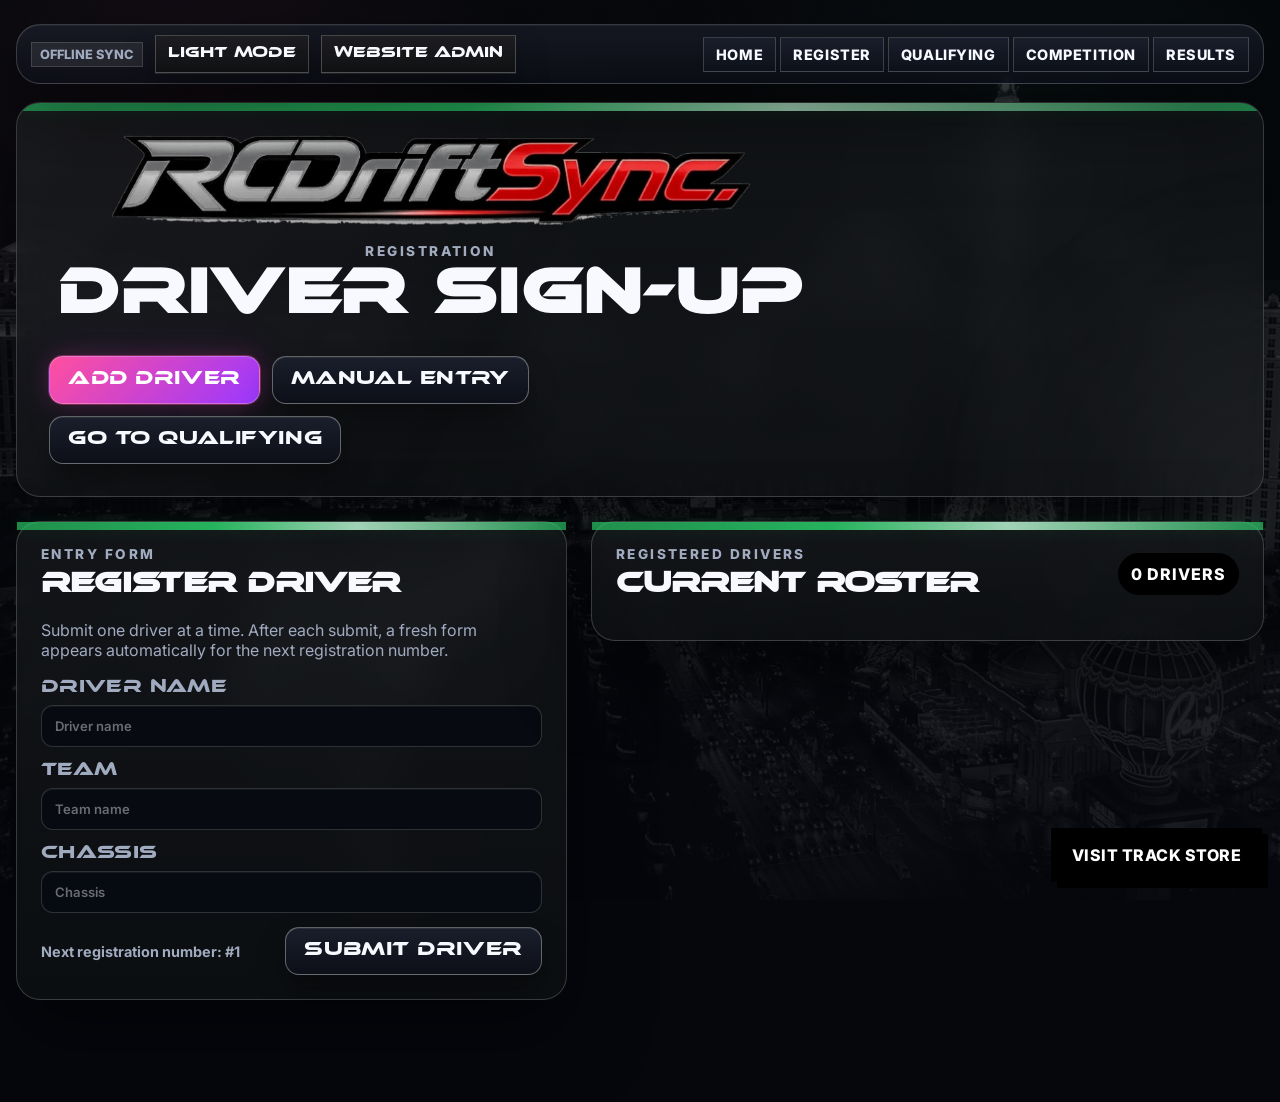
==== rgrc-comp/index.html @ 05c1aa4b "Update RGRC site assets and deployment config" ====
﻿<!DOCTYPE html>
<html lang="en">
<head>
  <meta charset="UTF-8" />
  <meta name="viewport" content="width=device-width, initial-scale=1.0" />
  <title>RC Drift Competition Control</title>
  <link rel="preconnect" href="https://fonts.googleapis.com" />
  <link rel="preconnect" href="https://fonts.gstatic.com" crossorigin />
  <link href="https://fonts.googleapis.com/css2?family=Inter:wght@400;600;800&family=Orbitron:wght@700;800;900&display=swap" rel="stylesheet" />
  <style>
    @font-face {
      font-family: 'Ethnocentric';
      src: url('./assets/fonts/Ethnocentric-Regular.otf') format('opentype');
      font-weight: 400;
      font-style: normal;
      font-display: swap;
    }

    :root {
      --bg: #080b12;
      --panel: rgba(13, 16, 24, 0.86);
      --panel-strong: rgba(19, 23, 34, 0.94);
      --panel-soft: rgba(255, 255, 255, 0.06);
      --text: #f6f8fc;
      --text-soft: #9ca7bc;
      --line: rgba(255, 255, 255, 0.16);
      --line-strong: rgba(255, 255, 255, 0.34);
      --accent: #ff4f9f;
      --accent-dark: #a931ff;
      --button-accent: #ff4f9f;
      --button-accent-dark: #a931ff;
      --accent-cyan: #35f2d0;
      --accent-green: #2ad16b;
      --accent-green-dark: #0d6f3c;
      --panel-highlight: #2ad16b;
      --accent-warm: #ffb343;
      --accent-glow: 0 0 0 1px rgba(255, 79, 159, 0.36), 0 0 24px rgba(255, 79, 159, 0.20), 0 0 52px rgba(53, 242, 208, 0.12);
      --button-glow: 0 0 0 1px rgba(255, 79, 159, 0.36), 0 0 24px rgba(255, 79, 159, 0.20), 0 0 52px rgba(169, 49, 255, 0.12);
      --accent-green-glow: 0 0 0 1px rgba(42, 209, 107, 0.32), 0 0 18px rgba(42, 209, 107, 0.18);
      --bracket-advance-glow: 0 0 0 1px rgba(120, 255, 172, 0.94), 0 0 16px rgba(120, 255, 172, 0.74), 0 0 34px rgba(42, 209, 107, 0.5), 0 16px 28px rgba(0, 0, 0, 0.24);
      --panel-shadow: 0 28px 72px rgba(0, 0, 0, 0.42), inset 0 1px 0 rgba(255,255,255,0.05);
      --card-shadow: 0 18px 42px rgba(0, 0, 0, 0.34), inset 0 1px 0 rgba(255,255,255,0.04);
      --button-shadow: 0 16px 28px rgba(0, 0, 0, 0.28), inset 0 1px 0 rgba(255,255,255,0.08);
      --bracket-round-width: 218px;
      --slot-height: 56px;
      --seed-chip-width: 48px;
      --seed-font-size: 1.28rem;
      --slot-font-size: 0.98rem;
      --slot-team-font-size: 0.54rem;
      --slot-padding-x: 18px;
      --match-stack-gap: 12px;
      --empty-slot-font-size: 0.9rem;
      --connector-stub: 10px;
      --connector-bridge: 14px;
      --connector-thickness: 3px;
    --final-card-width: 300px;
    --third-card-width: 280px;
      --radius-panel: 24px;
      --radius-card: 18px;
      --radius-button: 14px;
      --brand-track-background-image: url("./assets/template-track-background.png");
      --brand-watermark-image: url("./assets/rcdriftsync-logo-transparent.png");
      --font-graffiti: 'Ethnocentric', 'Orbitron', 'Inter', sans-serif;
      --font-sans: 'Inter', sans-serif;
      --brand-home-hero-image: url("./assets/template-track-background.png");
      --accent-rgb: 255, 79, 159;
      --button-accent-rgb: 255, 79, 159;
      --button-accent-dark-rgb: 169, 49, 255;
      --accent-cyan-rgb: 53, 242, 208;
      --accent-green-rgb: 42, 209, 107;
      --panel-highlight-rgb: 42, 209, 107;
      --panel-highlight-band: linear-gradient(90deg, rgba(42, 209, 107, 0.74), rgba(42, 209, 107, 0.96) 36%, rgba(196, 255, 220, 0.92) 62%, rgba(42, 209, 107, 0.74) 100%);
      --panel-highlight-shadow: 0 0 18px rgba(42, 209, 107, 0.14);
      --landing-wordmark-color: #1b2127;
      --brand-logo-filter-light: none;
      --brand-logo-filter-dark: none;
    }

    * { box-sizing: border-box; }
    html { color-scheme: light; }
    html:has(body[data-theme="dark"]) { color-scheme: dark; }

    body {
      margin: 0;
      font-family: var(--font-sans);
      color: var(--text);
      background-color: var(--bg);
      background-image:
        linear-gradient(180deg, rgba(6, 8, 13, 0.78), rgba(4, 6, 12, 0.93)),
        radial-gradient(circle at 16% 12%, rgba(var(--accent-rgb), 0.18), transparent 24%),
        radial-gradient(circle at 82% 18%, rgba(var(--accent-cyan-rgb), 0.14), transparent 26%),
        linear-gradient(135deg, rgba(255,255,255,0.035), transparent 34%),
        var(--brand-track-background-image);
      background-size: cover, auto, auto, cover;
      background-position: center center, top left, top left, center center;
      background-repeat: no-repeat, no-repeat, no-repeat, no-repeat;
      background-attachment: fixed;
      transition: background-color 0.25s ease, color 0.25s ease, background-image 0.25s ease;
    }

    body:not([data-theme="dark"]) {
      --bg: #f4f1eb;
      --panel: rgba(255, 252, 248, 0.9);
      --panel-strong: rgba(255, 255, 255, 0.96);
      --panel-soft: rgba(20, 24, 34, 0.05);
      --text: #161c28;
      --text-soft: #6f788d;
      --line: rgba(28, 33, 46, 0.12);
      --line-strong: rgba(28, 33, 46, 0.22);
      --accent: #f446a6;
      --accent-dark: #7f43ff;
      --button-accent: #f446a6;
      --button-accent-dark: #7f43ff;
      --accent-cyan: #19bfae;
      --accent-green: #1fb95f;
      --accent-green-dark: #0e6a3c;
      --panel-highlight: #1fb95f;
      --accent-warm: #ffaf42;
      --accent-glow: 0 0 0 1px rgba(244, 70, 166, 0.24), 0 12px 28px rgba(127, 67, 255, 0.18);
      --button-glow: 0 0 0 1px rgba(244, 70, 166, 0.24), 0 12px 28px rgba(127, 67, 255, 0.18);
      --accent-green-glow: 0 0 0 1px rgba(31, 185, 95, 0.24), 0 10px 22px rgba(31, 185, 95, 0.16);
      --panel-shadow: 0 22px 48px rgba(22, 29, 43, 0.14), inset 0 1px 0 rgba(255,255,255,0.72);
      --card-shadow: 0 16px 36px rgba(22, 29, 43, 0.12), inset 0 1px 0 rgba(255,255,255,0.68);
      --button-shadow: 0 14px 28px rgba(22, 29, 43, 0.12), inset 0 1px 0 rgba(255,255,255,0.72);
      background-color: var(--bg);
      background-image:
        linear-gradient(180deg, rgba(248, 246, 242, 0.92), rgba(241, 238, 233, 0.92)),
        radial-gradient(circle at 14% 10%, rgba(var(--accent-rgb), 0.13), transparent 24%),
        radial-gradient(circle at 84% 16%, rgba(var(--accent-cyan-rgb), 0.13), transparent 24%),
        linear-gradient(135deg, rgba(255,255,255,0.24), transparent 32%),
        var(--brand-track-background-image);
      background-size: cover, auto, auto, cover;
      background-position: center center, top left, top left, center center;
      background-repeat: no-repeat, no-repeat, no-repeat, no-repeat;
    }

    body[data-theme="dark"] {
      --bg: #05070d;
      --panel: rgba(10, 12, 20, 0.90);
      --panel-strong: rgba(16, 19, 29, 0.96);
      --panel-soft: rgba(255, 255, 255, 0.05);
      --text: #f7f9ff;
      --text-soft: #a1abc0;
      --line: rgba(255, 255, 255, 0.16);
      --line-strong: rgba(255, 255, 255, 0.34);
      --accent: #ff4f9f;
      --accent-dark: #9b38ff;
      --button-accent: #ff4f9f;
      --button-accent-dark: #9b38ff;
      --accent-cyan: #37e8d0;
      --accent-green: #27d56c;
      --accent-green-dark: #0d6b3c;
      --panel-highlight: #27d56c;
      --accent-warm: #ffb343;
      --button-glow: 0 0 0 1px rgba(255, 79, 159, 0.36), 0 0 24px rgba(255, 79, 159, 0.20), 0 0 52px rgba(155, 56, 255, 0.12);
      --accent-green-glow: 0 0 0 1px rgba(39, 213, 108, 0.34), 0 0 20px rgba(39, 213, 108, 0.18);
      --panel-shadow: 0 32px 78px rgba(0, 0, 0, 0.5), inset 0 1px 0 rgba(255,255,255,0.05);
      --card-shadow: 0 20px 44px rgba(0, 0, 0, 0.4), inset 0 1px 0 rgba(255,255,255,0.04);
      --button-shadow: 0 16px 30px rgba(0, 0, 0, 0.32), inset 0 1px 0 rgba(255,255,255,0.08);
      background-color: var(--bg);
      background-image:
        linear-gradient(180deg, rgba(6, 8, 13, 0.68), rgba(4, 6, 12, 0.92)),
        radial-gradient(circle at 16% 12%, rgba(var(--accent-rgb), 0.16), transparent 24%),
        radial-gradient(circle at 82% 18%, rgba(var(--accent-cyan-rgb), 0.12), transparent 26%),
        linear-gradient(135deg, rgba(255,255,255,0.035), transparent 34%),
        var(--brand-track-background-image);
      background-size: cover, auto, auto, cover;
      background-position: center center, top left, top left, center center;
      background-repeat: no-repeat, no-repeat, no-repeat, no-repeat;
    }

    body[data-theme="dark"] .topbar,
    body[data-theme="dark"] .hero,
    body[data-theme="dark"] .panel,
    body[data-theme="dark"] .hero-card,
    body[data-theme="dark"] .table-wrap,
    body[data-theme="dark"] .registration-card,
    body[data-theme="dark"] .registration-driver-card,
    body[data-theme="dark"] .registration-entry-panel,
    body[data-theme="dark"] .registration-roster-panel,
    body[data-theme="dark"] .mobile-driver-card,
    body[data-theme="dark"] .qualifying-live-card,
    body[data-theme="dark"] .battle-flow-card,
    body[data-theme="dark"] .bracket-stage-card,
    body[data-theme="dark"] .event-admin-panel,
    body[data-theme="dark"] .modal-panel,
    body[data-theme="dark"] .podium-card,
    body[data-theme="dark"] .results-event-card,
    body[data-theme="dark"] .website-admin-card,
    body[data-theme="dark"] .event-card,
    body[data-theme="dark"] .role-admin-toolbar,
    body[data-theme="dark"] .role-admin-card,
    body[data-theme="dark"] .invite-code-box,
    body[data-theme="dark"] .admin-lock-note {
      background:
        linear-gradient(180deg, rgba(22, 26, 37, 0.78), rgba(11, 13, 22, 0.84)),
        linear-gradient(135deg, rgba(255,255,255,0.05), rgba(255,255,255,0.015));
      color: var(--text);
    }

    body[data-theme="dark"] .button-secondary,
    body[data-theme="dark"] .micro-button:not(.button-accent),
    body[data-theme="dark"] .mode-tab,
    body[data-theme="dark"] .hero-meta-pill,
    body[data-theme="dark"] .search-field {
      background: linear-gradient(180deg, rgba(27, 31, 44, 0.98), rgba(13, 16, 25, 0.96));
      color: var(--text);
      border-color: var(--line-strong);
    }

    body[data-theme="dark"] .mode-tab.is-active {
      background: linear-gradient(135deg, var(--button-accent), var(--button-accent-dark));
      color: #fff !important;
      border-color: rgba(255,255,255,0.38);
      box-shadow: var(--button-glow);
    }

    body[data-theme="dark"] input[type="text"],
    body[data-theme="dark"] input[type="number"],
    body[data-theme="dark"] input[type="search"],
    body[data-theme="dark"] input[type="password"],
    body[data-theme="dark"] input[type="date"],
    body[data-theme="dark"] select,
    body[data-theme="dark"] textarea {
      background: rgba(7, 10, 18, 0.92);
      color: var(--text);
      border-color: var(--line);
      box-shadow: inset 0 1px 0 rgba(255, 255, 255, 0.05);
    }

    body[data-theme="dark"] input::placeholder,
    body[data-theme="dark"] textarea::placeholder {
      color: rgba(255, 255, 255, 0.40);
    }

    body[data-theme="dark"] .main-topbar .mode-tab.is-active,
    body[data-theme="dark"] .sync-status.online,
    body[data-theme="dark"] .micro-button.button-accent,
    body[data-theme="dark"] .button-accent {
      background: linear-gradient(135deg, var(--button-accent), var(--button-accent-dark));
      color: #fff;
      border-color: rgba(255,255,255,0.26);
      box-shadow: var(--button-glow);
    }

    body[data-theme="dark"] .status-pill.active {
      background: linear-gradient(135deg, rgba(39,213,108,0.26), rgba(12,107,60,0.32));
      color: #fff;
      border-color: rgba(39, 213, 108, 0.24);
      box-shadow: var(--accent-green-glow);
    }

    body[data-theme="dark"] .status-pill.archived,
    body[data-theme="dark"] .sync-status {
      background: rgba(255,255,255,0.08);
      color: var(--text-soft);
      border-color: rgba(255,255,255,0.14);
    }

    body[data-theme="dark"] .hero-logo,
    body[data-theme="dark"] .bracket-stage-logo,
    body[data-theme="dark"] .bracket-header-logo {
      filter: var(--brand-logo-filter-dark);
    }

    body[data-theme="dark"] .main-bracket-panel::before {
      opacity: 0.16;
      filter: none;
      mix-blend-mode: screen;
    }

    body[data-theme="dark"] .section-kicker,
    body[data-theme="dark"] .eyebrow,
    body[data-theme="dark"] .hero-copy p,
    body[data-theme="dark"] .hero-copy-block p,
    body[data-theme="dark"] .panel-header p,
    body[data-theme="dark"] .driver-submeta,
    body[data-theme="dark"] .qualifying-live-label,
    body[data-theme="dark"] .meta-label,
    body[data-theme="dark"] .registration-meta-label,
    body[data-theme="dark"] .score-subtext {
      color: var(--text-soft);
    }

    body[data-theme="dark"] th,
    body[data-theme="dark"] td {
      color: var(--text);
      border-color: rgba(255, 255, 255, 0.12);
    }

    body[data-theme="dark"] thead {
      background: rgba(255, 255, 255, 0.12);
      border-bottom-color: rgba(255, 255, 255, 0.22);
    }

    body[data-theme="dark"] tbody tr:nth-child(even) {
      background: rgba(255, 255, 255, 0.035);
    }

    body[data-theme="dark"] tr.is-current-driver {
      background: rgba(255, 255, 255, 0.12) !important;
      outline-color: rgba(255, 255, 255, 0.9);
    }

    body[data-theme="dark"] .mobile-driver-card.is-current-driver {
      background: linear-gradient(180deg, rgba(40, 40, 44, 0.98), rgba(24, 24, 28, 0.96));
    }

    body[data-theme="dark"] .read-only-score,
    body[data-theme="dark"] .best-score,
    body[data-theme="dark"] .registration-card-title strong,
    body[data-theme="dark"] .driver-meta strong,
    body[data-theme="dark"] .mobile-driver-name,
    body[data-theme="dark"] .modal-field strong,
    body[data-theme="dark"] .event-card-head strong,
    body[data-theme="dark"] .event-stat strong,
    body[data-theme="dark"] .role-admin-title strong,
    body[data-theme="dark"] .invite-code-value,
    body[data-theme="dark"] .hero-stat strong {
      color: var(--text);
    }

    body[data-theme="dark"] .registration-entry-panel .modal-field span,
    body[data-theme="dark"] .registration-roster-panel .modal-field span,
    body[data-theme="dark"] .registration-meta,
    body[data-theme="dark"] .driver-meta small,
    body[data-theme="dark"] .mobile-driver-subline,
    body[data-theme="dark"] .mobile-driver-reg,
    body[data-theme="dark"] .event-card-meta,
    body[data-theme="dark"] .event-stat span,
    body[data-theme="dark"] .role-admin-title small,
    body[data-theme="dark"] .invite-code-label,
    body[data-theme="dark"] .helper-text,
    body[data-theme="dark"] .hero-stat-label {
      color: var(--text-soft);
    }

    body[data-theme="dark"] .table-wrap,
    body[data-theme="dark"] .registration-card,
    body[data-theme="dark"] .mobile-driver-card,
    body[data-theme="dark"] .event-card,
    body[data-theme="dark"] .role-admin-toolbar,
    body[data-theme="dark"] .role-admin-card,
    body[data-theme="dark"] .invite-code-box,
    body[data-theme="dark"] .admin-lock-note,
    body[data-theme="dark"] .hero-stat {
      background: linear-gradient(180deg, rgba(28, 28, 31, 0.98), rgba(16, 16, 18, 0.96));
    }

    body[data-theme="dark"] .event-card.is-active {
      background: linear-gradient(180deg, rgba(36, 36, 40, 0.98), rgba(20, 20, 24, 0.96));
    }

    body[data-theme="dark"] .bracket-header-bar,
    body[data-theme="dark"] .main-bracket-panel,
    body[data-theme="dark"] .battle-flow-card,
    body[data-theme="dark"] .final-battle-card,
    body[data-theme="dark"] .champion-banner,
    body[data-theme="dark"] .competition-subtabs,
    body[data-theme="dark"] .page-handoff,
    body[data-theme="dark"] .summary-card,
    body[data-theme="dark"] .launch-chip,
    body[data-theme="dark"] .pill,
    body[data-theme="dark"] .cutoff-label {
      background: linear-gradient(180deg, rgba(28, 28, 31, 0.98), rgba(16, 16, 18, 0.96));
      color: var(--text);
      border-color: rgba(255, 255, 255, 0.18);
      box-shadow: 0 16px 34px rgba(0, 0, 0, 0.32), 0 1px 0 rgba(255, 255, 255, 0.1);
    }

    body[data-theme="dark"] .main-bracket-panel {
      background:
        linear-gradient(180deg, rgba(12, 14, 18, 0.52), rgba(6, 8, 12, 0.68)),
        linear-gradient(135deg, rgba(255,255,255,0.04), rgba(255,255,255,0.01));
    }

    body[data-theme="dark"] .bracket-workspace {
      background:
        linear-gradient(180deg, rgba(255,255,255,0.02), rgba(0,0,0,0.14)),
        radial-gradient(circle at top right, rgba(255, 255, 255, 0.05), transparent 26%),
        rgba(12, 12, 14, 0.92);
    }

    body[data-theme="dark"] .main-board-title,
    body[data-theme="dark"] .main-board-label,
    body[data-theme="dark"] .final-vs,
    body[data-theme="dark"] .podium-card strong,
    body[data-theme="dark"] .champion-banner strong,
    body[data-theme="dark"] .battle-flow-title,
    body[data-theme="dark"] .launch-title {
      color: var(--text);
    }

    body[data-theme="dark"] .battle-flow-label,
    body[data-theme="dark"] .podium-card span,
    body[data-theme="dark"] .podium-card small,
    body[data-theme="dark"] .champion-banner span,
    body[data-theme="dark"] .battle-flow-meta,
    body[data-theme="dark"] .summary-card span,
    body[data-theme="dark"] .launch-chip span {
      color: var(--text-soft);
    }

    body[data-theme="dark"] .battle-flow-option,
    body[data-theme="dark"] .slot-button,
    body[data-theme="dark"] .slot-button.empty,
    body[data-theme="dark"] .main-battle-slot,
    body[data-theme="dark"] .driver-button {
      background: linear-gradient(180deg, rgba(34, 34, 38, 0.98), rgba(18, 18, 20, 0.96));
      color: var(--text);
      border-color: rgba(255, 255, 255, 0.22);
      box-shadow: 0 10px 22px rgba(0, 0, 0, 0.28), 0 1px 0 rgba(255, 255, 255, 0.1);
    }

    body[data-theme="dark"] .battle-flow-option.preview {
      background: linear-gradient(180deg, rgba(40, 40, 44, 0.98), rgba(22, 22, 26, 0.96));
      color: var(--text);
      border-color: rgba(255, 255, 255, 0.18);
    }

    body[data-theme="dark"] .battle-flow-empty {
      background: rgba(255,255,255,0.04);
      color: var(--text-soft);
      border-color: rgba(255,255,255,0.18);
    }

    body[data-theme="dark"]:not([data-role="spectator"]) .slot-button:not(:disabled):hover,
    body[data-theme="dark"]:not([data-role="spectator"]) .battle-flow-option.current:hover {
      background: linear-gradient(180deg, rgba(52, 52, 58, 0.98), rgba(26, 26, 30, 0.96));
      color: var(--text);
    }

    body[data-theme="dark"] .slot-button.selected,
    body[data-theme="dark"] .battle-flow-option.current {
      background: linear-gradient(135deg, var(--accent), var(--accent-dark));
      color: #fff;
      border-color: rgba(255,255,255,0.18);
      box-shadow: var(--accent-glow);
    }

    body[data-theme="dark"] .battle-flow-option.current small,
    body[data-theme="dark"] .slot-button.selected small {
      color: rgba(255,255,255,0.9);
      opacity: 1;
    }

    body[data-theme="dark"] .slot-button.loser,
    body[data-theme="dark"] .driver-button.loser {
      background: linear-gradient(180deg, rgba(72, 72, 78, 0.98), rgba(44, 44, 48, 0.96));
      color: rgba(255, 255, 255, 0.55);
      border-color: rgba(255, 255, 255, 0.14);
    }

    body[data-theme="dark"] .driver-button.loser small,
    body[data-theme="dark"] .slot-button.loser .slot-team {
      color: rgba(255, 255, 255, 0.4);
      opacity: 1;
    }

    body[data-theme="dark"] .seed-chip,
    body[data-theme="dark"] .final-battle-head,
    body[data-theme="dark"] .cutoff-label.qualified {
      background: linear-gradient(180deg, rgba(255,255,255,0.98), rgba(218,218,218,0.98));
      color: #080808;
      border-color: rgba(255,255,255,0.72);
    }

    body[data-theme="dark"] .main-bracket-panel::before {
      opacity: 0.1;
      filter: grayscale(1) invert(1) contrast(1.02) brightness(1.05);
      mix-blend-mode: screen;
    }

    body[data-theme="dark"] .event-stat {
      background: rgba(255, 255, 255, 0.05);
      border-color: rgba(255, 255, 255, 0.16);
    }

    body[data-theme="dark"] .role-admin-toolbar,
    body[data-theme="dark"] .role-admin-card,
    body[data-theme="dark"] .invite-code-box,
    body[data-theme="dark"] .admin-lock-note,
    body[data-theme="dark"] .event-card,
    body[data-theme="dark"] .hero-stat {
      border-color: rgba(255, 255, 255, 0.18);
      box-shadow: 0 16px 34px rgba(0, 0, 0, 0.32), 0 1px 0 rgba(255, 255, 255, 0.1);
    }

    body[data-theme="dark"] .topbar,
    body[data-theme="dark"] .hero,
    body[data-theme="dark"] .panel,
    body[data-theme="dark"] .hero-card,
    body[data-theme="dark"] .table-wrap,
    body[data-theme="dark"] .registration-card,
    body[data-theme="dark"] .registration-driver-card,
    body[data-theme="dark"] .registration-entry-panel,
    body[data-theme="dark"] .registration-roster-panel,
    body[data-theme="dark"] .mobile-driver-card,
    body[data-theme="dark"] .qualifying-live-card,
    body[data-theme="dark"] .battle-flow-card,
    body[data-theme="dark"] .bracket-stage-card,
    body[data-theme="dark"] .event-admin-panel,
    body[data-theme="dark"] .modal-panel,
    body[data-theme="dark"] .podium-card,
    body[data-theme="dark"] .results-event-card,
    body[data-theme="dark"] .website-admin-card,
    body[data-theme="dark"] .search-field,
    body[data-theme="dark"] .mode-tab,
    body[data-theme="dark"] .hero-meta-pill {
      border-color: rgba(255, 255, 255, 0.18);
    }

    body[data-theme="dark"] .result-item,
    body[data-theme="dark"] .summary-card,
    body[data-theme="dark"] .page-handoff,
    body[data-theme="dark"] .event-stat,
    body[data-theme="dark"] .event-card-overview,
    body[data-theme="dark"] .event-card-podium,
    body[data-theme="dark"] .status-pill:not(.active):not(.archived),
    body[data-theme="dark"] .micro-button:not(.button-accent),
    body[data-theme="dark"] .invite-code-value,
    body[data-theme="dark"] .invite-code-input,
    body[data-theme="dark"] .match-card,
    body[data-theme="dark"] .driver-button,
    body[data-theme="dark"] .driver-button.empty,
    body[data-theme="dark"] .empty-state,
    body[data-theme="dark"] .modal-content {
      background: linear-gradient(180deg, rgba(30, 30, 33, 0.98), rgba(16, 16, 18, 0.96));
      color: var(--text);
      border-color: rgba(255, 255, 255, 0.22);
      box-shadow: 0 16px 34px rgba(0, 0, 0, 0.32), 0 1px 0 rgba(255, 255, 255, 0.1);
    }

    body[data-theme="dark"] .event-card-overview-title,
    body[data-theme="dark"] .event-card-podium-title,
    body[data-theme="dark"] .event-card-podium-line span,
    body[data-theme="dark"] .event-card-meta,
    body[data-theme="dark"] .event-stat span {
      color: rgba(255, 255, 255, 0.68);
    }

    body[data-theme="dark"] .event-card-format,
    body[data-theme="dark"] .event-card-podium-line strong,
    body[data-theme="dark"] .event-stat strong,
    body[data-theme="dark"] .event-card-head strong {
      color: #f4f4f4;
    }

    body[data-theme="dark"] .event-card-podium-line {
      border-bottom-color: rgba(255, 255, 255, 0.12);
    }

    body[data-theme="dark"] .status-pill.archived,
    body[data-theme="dark"] .driver-button.empty,
    body[data-theme="dark"] .empty-state {
      background: linear-gradient(180deg, rgba(42, 42, 46, 0.98), rgba(24, 24, 28, 0.96));
      color: var(--text-soft);
      border-color: rgba(255, 255, 255, 0.18);
    }

    body[data-theme="dark"] .match-label,
    body[data-theme="dark"] .modal-content h3,
    body[data-theme="dark"] .event-card-head strong,
    body[data-theme="dark"] .driver-button strong,
    body[data-theme="dark"] .champion-banner strong,
    body[data-theme="dark"] .podium-card strong,
    body[data-theme="dark"] .empty-state {
      color: var(--text);
    }

    body[data-theme="dark"] .driver-button small,
    body[data-theme="dark"] .event-card-meta,
    body[data-theme="dark"] .event-stat span,
    body[data-theme="dark"] .podium-card span,
    body[data-theme="dark"] .podium-card small,
    body[data-theme="dark"] .champion-banner span,
    body[data-theme="dark"] .modal-copy,
    body[data-theme="dark"] .modal-note {
      color: var(--text-soft);
    }

    body[data-theme="dark"] .micro-button:not(.button-accent):disabled,
    body[data-theme="dark"] .button:disabled,
    body[data-theme="dark"] .driver-button:disabled {
      opacity: 0.5;
      box-shadow: none;
    }

    body[data-theme="dark"] #view-website-admin > .hero .website-admin-signout-button {
      background:
        linear-gradient(180deg, rgba(36, 42, 58, 0.94), rgba(20, 24, 36, 0.96)),
        linear-gradient(135deg, rgba(255,255,255,0.08), rgba(255,255,255,0.02));
      color: var(--text);
      border-color: rgba(255,255,255,0.18);
      box-shadow:
        0 18px 34px rgba(0, 0, 0, 0.24),
        inset 0 1px 0 rgba(255,255,255,0.12);
      opacity: 1;
    }

    body[data-theme="dark"] #view-website-admin > .hero .website-admin-signout-button:hover:not(:disabled) {
      background:
        linear-gradient(180deg, rgba(48, 55, 74, 0.96), rgba(24, 28, 42, 0.98)),
        linear-gradient(135deg, rgba(255,255,255,0.1), rgba(255,255,255,0.03));
      border-color: rgba(255,255,255,0.24);
    }

    body[data-theme="dark"] #view-website-admin > .hero .website-admin-signout-button:disabled {
      opacity: 0.78;
      background:
        linear-gradient(180deg, rgba(28, 34, 46, 0.7), rgba(16, 20, 31, 0.78)),
        linear-gradient(135deg, rgba(255,255,255,0.04), rgba(255,255,255,0.01));
      color: rgba(247, 249, 255, 0.42);
      border-color: rgba(255,255,255,0.12);
      box-shadow:
        0 10px 24px rgba(0, 0, 0, 0.16),
        inset 0 1px 0 rgba(255,255,255,0.06);
    }

    body[data-theme="dark"] #qualifyingResults,
    body[data-theme="dark"] .qualifying-results-simple,
    body[data-theme="dark"] .qualifying-results-simple li,
    body[data-theme="dark"] .qualifying-side-column > .panel,
    body[data-theme="dark"] .qualifying-live-stat,
    body[data-theme="dark"] .mobile-score-card,
    body[data-theme="dark"] .read-only-text,
    body[data-theme="dark"] .read-only-score,
    body[data-theme="dark"] .best-score {
      background: transparent;
      color: var(--text);
    }

    body[data-theme="dark"] .qualifying-results-simple li {
      padding: 6px 0;
      border-bottom: 1px solid rgba(255, 255, 255, 0.1);
    }

    body[data-theme="dark"] .qualifying-results-simple li:last-child {
      border-bottom: 0;
    }

    body[data-theme="dark"] .qualifying-live-driver {
      color: #ffffff !important;
      text-shadow:
        0 2px 12px rgba(0, 0, 0, 0.88),
        0 0 18px rgba(255, 255, 255, 0.14);
    }

    body[data-theme="dark"] .qualifying-live-stat {
      background: linear-gradient(180deg, rgba(30, 30, 33, 0.98), rgba(16, 16, 18, 0.96));
      border-color: rgba(255, 255, 255, 0.12);
      box-shadow: inset 0 1px 0 rgba(255,255,255,0.06);
    }

    body[data-theme="dark"] .qualifying-live-stat span {
      color: var(--text-soft);
    }

    body[data-theme="dark"] .qualifying-live-stat strong {
      color: var(--text);
    }

    body[data-theme="dark"] .mobile-score-card {
      background: linear-gradient(180deg, rgba(30, 30, 33, 0.98), rgba(16, 16, 18, 0.96)) !important;
      border-color: rgba(255, 255, 255, 0.16) !important;
      color: var(--text) !important;
      box-shadow: inset 0 1px 0 rgba(255,255,255,0.06);
    }

    body[data-theme="dark"] .mobile-score-card span {
      color: var(--text-soft) !important;
    }

    body[data-theme="dark"] .mobile-score-card strong {
      color: var(--text) !important;
    }

    @media (max-width: 960px) {
      body[data-theme="dark"] .qualifying-live-card {
        background: linear-gradient(180deg, rgba(24, 24, 28, 0.98), rgba(12, 12, 16, 0.96)) !important;
        border-color: rgba(255, 255, 255, 0.18) !important;
        color: var(--text) !important;
      }

      body[data-theme="dark"] .qualifying-live-stat {
        background: linear-gradient(180deg, rgba(30, 30, 33, 0.98), rgba(16, 16, 18, 0.96)) !important;
        border-color: rgba(255, 255, 255, 0.12) !important;
        box-shadow: inset 0 1px 0 rgba(255,255,255,0.06) !important;
        color: var(--text) !important;
      }

      body[data-theme="dark"] .qualifying-live-stat span,
      body[data-theme="dark"] .qualifying-live-note,
      body[data-theme="dark"] .qualifying-live-meta {
        color: var(--text-soft) !important;
      }

      body[data-theme="dark"] .qualifying-live-stat strong,
      body[data-theme="dark"] .qualifying-live-driver {
        color: var(--text) !important;
      }
    }

    body[data-theme="dark"] .qualifying-results-simple li.is-dimmed {
      opacity: 0.62;
      color: var(--text-soft);
    }

    body[data-theme="dark"] .read-only-score,
    body[data-theme="dark"] .best-score {
      color: var(--text);
    }

    button, input, select, a { font: inherit; }
    a { color: inherit; text-decoration: none; cursor: pointer; }

    /* Role-based Visibility */
    body[data-role="admin"] .judge-only { display: none !important; }
    body[data-role="spectator"] .judge-only { display: none !important; }
    body[data-role="spectator"] .admin-only { display: none !important; }
    body[data-role="spectator"] .admin-action { display: none !important; }
    body[data-role="spectator"] .role-switcher { display: none !important; }
    body[data-site-admin="false"] .site-admin-only { display: none !important; }
    body[data-role="spectator"] .registration-admin-only,
    body[data-role="j1"] .registration-admin-only,
    body[data-role="j2"] .registration-admin-only,
    body[data-role="j3"] .registration-admin-only { display: none !important; }

    body[data-role="j1"] .spectator-admin-only,
    body[data-role="j2"] .spectator-admin-only,
    body[data-role="j3"] .spectator-admin-only { display: none !important; }

    body[data-role="admin"] .spectator-only,
    body[data-role="j1"] .spectator-only,
    body[data-role="j2"] .spectator-only,
    body[data-role="j3"] .spectator-only { display: none !important; }

    body[data-role="spectator"] .admin-register-only,
    body[data-role="j1"] .admin-register-only,
    body[data-role="j2"] .admin-register-only,
    body[data-role="j3"] .admin-register-only { display: none !important; }
    
    body[data-role="j1"] .admin-only,
    body[data-role="j2"] .admin-only,
    body[data-role="j3"] .admin-only { display: none !important; }

    body[data-role="spectator"] .role-action-col { display: none !important; }

    .view-section { display: none; }
    .view-section.is-active { display: block; }

    .page-shell {
      position: relative;
      width: min(1480px, calc(100% - 32px));
      margin: 0 auto;
      padding: 24px 0 48px;
    }

    body.competition-page {
      height: 100vh;
      overflow: hidden; 
    }

    body.competition-page .page-shell {
      width: 100vw;
      max-width: 100%;
      height: 100vh;
      padding: 0;
      margin: 0;
      display: flex;
      flex-direction: column;
    }

    body.competition-page .main-topbar {
      display: grid;
      width: min(1480px, calc(100% - 32px));
      margin: 0 auto;
    }
    body.competition-page,
    body.qualifying-fullscreen {
      background-attachment: fixed;
      background-position: center center, top left, top left, center center;
      background-size: cover, auto, auto, cover;
    }
    body.competition-page .page-shell,
    body.qualifying-fullscreen .page-shell {
      background: transparent;
    }
    body.bracket-fullscreen .bracket-header-bar { display: none; }
    body.bracket-fullscreen #view-bracket.is-active {
      display: flex;
      flex-direction: column;
      width: 100vw;
      height: 100vh;
      padding: 0;
      min-height: 0;
    }
    body.bracket-fullscreen .bracket-workspace {
      display: flex;
      flex-direction: column;
      min-height: 0;
      padding-top: 12px;
      height: 100vh;
      display: flex;
      flex-direction: column;
      gap: 10px;
      overflow: hidden;
      min-height: 0;
      background:
        linear-gradient(180deg, rgba(255,255,255,0.08), rgba(0,0,0,0.04)),
        transparent;
    }
    body.bracket-fullscreen .competition-subtabs,
    body.bracket-fullscreen #summaryStrip,
    body.bracket-fullscreen #battleFlowPanel,
    body.bracket-fullscreen #championBanner,
    body.bracket-fullscreen #emptyBracketState {
      flex: 0 0 auto;
    }
    body.bracket-fullscreen .main-bracket-panel {
      margin-top: 0;
      padding: 14px 20px 20px;
      min-height: 0;
    }
    body.bracket-fullscreen .competition-bracket-page.is-active {
      display: grid;
      grid-template-rows: auto minmax(0, 1fr);
      flex: 1 1 auto;
      min-height: 0;
      overflow: hidden;
    }
    body.bracket-fullscreen .main-bracket-header {
      margin-bottom: 2px;
    }
    body.bracket-fullscreen .main-bracket-board {
      height: 100%;
      min-height: 0;
      overflow: hidden;
      justify-content: center;
      align-items: flex-start;
      padding-inline: 0;
      padding-bottom: 0;
    }
    body.bracket-fullscreen .main-bracket-board.is-fitted {
      justify-content: center;
      overflow: hidden;
    }
    body.bracket-fullscreen .bracket-header-layout {
      grid-template-columns: minmax(220px, 1fr) minmax(250px, auto) minmax(220px, 1fr);
      gap: 10px;
    }
    body.bracket-fullscreen .bracket-header-center {
      gap: 4px;
    }
    body.bracket-fullscreen .bracket-header-center .section-kicker {
      font-size: 0.62rem;
      letter-spacing: 0.13em;
    }
    body.bracket-fullscreen .main-board-title {
      font-size: clamp(0.98rem, 1.85vw, 1.62rem);
    }
    body.bracket-fullscreen .battle-flow-card {
      width: min(100%, 300px);
      padding: 10px;
      gap: 6px;
      border-radius: 20px;
    }
    body.bracket-fullscreen .battle-flow-label {
      font-size: 0.62rem;
    }
    body.bracket-fullscreen .battle-flow-title {
      font-size: 0.86rem;
    }
    body.bracket-fullscreen .battle-flow-meta {
      font-size: 0.68rem;
      line-height: 1.2;
    }
    body.bracket-fullscreen .battle-flow-vs {
      gap: 6px;
    }
    body.bracket-fullscreen .battle-flow-option {
      min-height: 34px;
      padding: 6px 8px;
      font-size: 0.78rem;
      border-width: 2px;
      box-shadow: 3px 3px 0 #000;
    }
    body.bracket-fullscreen .battle-flow-option small {
      font-size: 0.64rem;
    }
    body.bracket-fullscreen .bracket-alert-banner {
      margin-top: -22px;
      width: min(100%, 520px);
      padding: 9px 14px;
      border-radius: 16px;
    }
    body.bracket-fullscreen .bracket-alert-banner strong {
      font-size: clamp(0.96rem, 1.45vw, 1.24rem);
    }
    body.bracket-fullscreen .bracket-alert-banner small {
      margin-top: 2px;
      font-size: 0.66rem;
      line-height: 1.16;
    }
    body.bracket-fullscreen .final-center .final-battle-card {
      box-shadow: 0 28px 60px rgba(0, 0, 0, 0.36);
    }
    body.bracket-fullscreen .final-center .final-battle-head {
      letter-spacing: 0.04em;
    }
    #view-bracket:fullscreen,
    #view-qualifying:fullscreen {
      background-color: var(--bg);
      background-image:
        linear-gradient(180deg, rgba(12, 14, 16, 0.76), rgba(12, 14, 16, 0.88)),
        radial-gradient(circle at top left, rgba(255,255,255,0.08), transparent 24%),
        linear-gradient(135deg, rgba(255,255,255,0.035), transparent 34%),
        var(--brand-track-background-image);
      background-size: cover, auto, auto, cover;
      background-position: center center, top left, top left, center center;
      background-repeat: no-repeat, no-repeat, no-repeat, no-repeat;
    }
    #view-bracket:fullscreen::backdrop,
    #view-qualifying:fullscreen::backdrop {
      background:
        linear-gradient(180deg, rgba(12, 14, 16, 0.88), rgba(12, 14, 16, 0.94)),
        var(--brand-track-background-image) center center / cover no-repeat;
    }
    body.qualifying-fullscreen {
      height: 100vh;
      overflow: hidden;
    }
    body.queue-fullscreen {
      height: 100vh;
      overflow: hidden;
    }
    body.scenic-page:not([data-theme="dark"]) {
      background-color: #07090d;
      background-image:
        linear-gradient(180deg, rgba(6, 8, 13, 0.78), rgba(4, 6, 12, 0.93)),
        radial-gradient(circle at 16% 12%, rgba(255, 79, 159, 0.12), transparent 24%),
        radial-gradient(circle at 82% 18%, rgba(53, 242, 208, 0.08), transparent 26%),
        linear-gradient(135deg, rgba(255,255,255,0.03), transparent 34%),
        var(--brand-track-background-image);
      background-size: cover, auto, auto, cover;
      background-position: center center, top left, top left, center center;
      background-repeat: no-repeat, no-repeat, no-repeat, no-repeat;
    }
    body.qualifying-fullscreen .page-shell {
      width: 100vw;
      max-width: 100%;
      height: 100vh;
      padding: 0;
      margin: 0;
    }
    body.queue-fullscreen .page-shell {
      width: 100vw;
      max-width: 100%;
      height: 100vh;
      padding: 0;
      margin: 0;
    }
    body.qualifying-fullscreen #view-qualifying.is-active,
    body.qualifying-fullscreen .qualifying-layout {
      background: transparent;
    }
    body.queue-fullscreen #view-queue.is-active,
    body.queue-fullscreen .public-event-layout,
    body.queue-fullscreen .public-event-main,
    body.queue-fullscreen .public-event-side,
    body.queue-fullscreen .public-event-broadcast-shell,
    body.queue-fullscreen .public-event-broadcast {
      background: transparent;
    }
    body.qualifying-fullscreen .main-topbar,
    body.qualifying-fullscreen #view-qualifying > .hero {
      display: none;
    }
    body.queue-fullscreen .main-topbar,
    body.queue-fullscreen #view-queue > .hero {
      display: none;
    }
    body.qualifying-fullscreen #view-qualifying.is-active {
      display: flex;
      flex-direction: column;
      height: 100vh;
      width: 100vw;
      padding: 10px;
    }
    body.queue-fullscreen #view-queue.is-active {
      display: flex;
      flex-direction: column;
      height: 100vh;
      width: 100vw;
      padding: 10px;
    }
    body.qualifying-fullscreen .qualifying-layout {
      flex: 1;
      margin: 0;
      min-height: 0;
      gap: 12px;
      grid-template-columns: minmax(0, 1.85fr) minmax(220px, 0.72fr);
    }
    body.queue-fullscreen .public-event-layout {
      flex: 1;
      margin: 0;
      min-height: 0;
      gap: 14px;
      grid-template-columns: repeat(3, minmax(0, 1fr));
      align-items: stretch;
    }
    body.queue-fullscreen .public-event-main {
      display: contents;
    }
    body.queue-fullscreen .public-event-side {
      min-height: 0;
      align-content: stretch;
      grid-column: 3;
      grid-template-rows: minmax(0, 1fr) auto;
    }
    body.queue-fullscreen .public-event-broadcast-shell {
      grid-column: 1;
    }
    body.queue-fullscreen .public-event-main > .panel {
      grid-column: 2;
    }
    body.queue-fullscreen .public-event-main > .panel,
    body.queue-fullscreen .public-event-side > .panel,
    body.queue-fullscreen .public-event-broadcast-shell {
      min-height: 0;
      height: 100%;
    }
    body.queue-fullscreen .public-event-broadcast-grid {
      grid-template-columns: minmax(0, 1fr);
      min-height: 100%;
    }
    body.queue-fullscreen .panel {
      padding: 14px;
    }
    body.queue-fullscreen .panel-header {
      margin-bottom: 10px;
    }
    body.queue-fullscreen .panel-header h2 {
      font-size: 1.85rem;
    }
    body.queue-fullscreen .public-event-announcer-title {
      font-size: clamp(2.6rem, 4.5vw, 4.6rem);
      max-width: 11.5ch;
    }
    body.queue-fullscreen .public-event-stage-title {
      font-size: clamp(1.6rem, 2.5vw, 2.35rem);
    }
    body.queue-fullscreen .public-event-standings-list {
      gap: 10px;
    }
    body.queue-fullscreen .public-event-standing {
      padding: 14px 16px;
    }
    body.queue-fullscreen .public-event-standing strong,
    body.queue-fullscreen .public-event-standing-score {
      font-size: 1.2rem;
    }
    body.queue-fullscreen .public-event-stat-grid,
    body.queue-fullscreen .public-event-spotlight-grid,
    body.queue-fullscreen .public-event-roster-grid {
      gap: 12px;
    }
    body.queue-fullscreen .public-event-track-layout {
      grid-template-rows: auto minmax(0, 1fr);
    }
    body.queue-fullscreen .public-event-queue-list {
      grid-template-columns: repeat(2, minmax(0, 1fr));
    }
    body.queue-fullscreen .public-event-queue-card {
      padding: 12px;
    }
    body.queue-fullscreen .public-event-queue-card-title {
      font-size: 1.05rem;
    }
    body.queue-fullscreen .public-event-card strong,
    body.queue-fullscreen .public-event-spotlight strong,
    body.queue-fullscreen .public-event-statline strong {
      font-size: clamp(1.2rem, 1.8vw, 1.7rem);
    }
    #view-queue:fullscreen {
      background-color: var(--bg);
      background-image:
        linear-gradient(180deg, rgba(8, 10, 12, 0.86), rgba(8, 10, 12, 0.94)),
        radial-gradient(circle at top left, rgba(255,255,255,0.06), transparent 24%),
        linear-gradient(135deg, rgba(255,255,255,0.03), transparent 34%),
        var(--brand-track-background-image);
      background-size: cover, auto, auto, cover;
      background-position: center center, top left, top left, center center;
      background-repeat: no-repeat, no-repeat, no-repeat, no-repeat;
    }
    #view-queue:fullscreen::backdrop {
      background:
        linear-gradient(180deg, rgba(8, 10, 12, 0.9), rgba(8, 10, 12, 0.96)),
        var(--brand-track-background-image) center center / cover no-repeat;
    }
    body.qualifying-fullscreen .qualifying-layout > .panel,
    body.qualifying-fullscreen .qualifying-side-column > .panel {
      min-height: 0;
      height: 100%;
    }
    body.qualifying-fullscreen .qualifying-side-column {
      top: 0;
      align-self: stretch;
    }
    body.qualifying-fullscreen .panel {
      padding: 14px;
    }
    body.qualifying-fullscreen .panel-header {
      margin-bottom: 10px;
    }
    body.qualifying-fullscreen .panel-header > div:first-child {
      flex: 1 1 auto;
      width: 100%;
      text-align: center;
    }
    body.qualifying-fullscreen .section-kicker {
      margin-bottom: 4px;
      font-size: 0.9rem;
    }
    body.qualifying-fullscreen .panel-header h2 {
      font-size: 2rem;
    }
    body.qualifying-fullscreen th,
    body.qualifying-fullscreen td {
      padding: 18px 18px;
    }
    body.qualifying-fullscreen th {
      font-size: 1.35rem;
    }
    body.qualifying-fullscreen .driver-meta strong {
      font-size: 1.6rem;
    }
    body.qualifying-fullscreen .read-only-text {
      font-size: 1.32rem;
    }
    body.qualifying-fullscreen .read-only-score,
    body.qualifying-fullscreen .best-score {
      font-size: 1.72rem;
    }
    body.qualifying-fullscreen .qualifying-results-simple {
      gap: 4px;
      font-size: 1.4rem;
      line-height: 1.08;
    }
    body.qualifying-fullscreen .qualifying-results-simple li {
      display: grid;
      grid-template-columns: minmax(0, 1fr) auto;
      align-items: center;
      gap: 10px;
      padding: 8px 4px;
      min-height: 52px;
    }
    body.qualifying-fullscreen .standings-row-main {
      gap: 10px;
    }
    body.qualifying-fullscreen .standings-rank {
      min-width: 42px;
      font-size: 1.08em;
    }
    body.qualifying-fullscreen .standings-trophy {
      font-size: 0.98em;
    }
    body.qualifying-fullscreen .standings-driver-name {
      min-width: 0;
      overflow: hidden;
      text-overflow: ellipsis;
      white-space: nowrap;
      font-size: 0.9em;
    }
    body.qualifying-fullscreen .standings-score {
      font-size: 0.76em;
      text-align: right;
    }
    body.qualifying-fullscreen .qualifying-live-driver {
      font-size: clamp(3.2rem, 5.8vw, 5.4rem);
      line-height: 0.94;
    }
    body.qualifying-fullscreen .qualifying-live-meta {
      font-size: 1.3rem;
    }
    body.qualifying-fullscreen .qualifying-live-stat strong {
      font-size: 2.3rem;
    }
    body.qualifying-fullscreen .qualifying-live-stat span {
      font-size: 1rem;
    }
    body.qualifying-fullscreen[data-qualifying-density="compact"] th,
    body.qualifying-fullscreen[data-qualifying-density="compact"] td {
      padding: 12px 12px;
    }
    body.qualifying-fullscreen[data-qualifying-density="compact"] .driver-meta strong {
      font-size: 1.34rem;
    }
    body.qualifying-fullscreen[data-qualifying-density="compact"] .read-only-text {
      font-size: 1.16rem;
    }
    body.qualifying-fullscreen[data-qualifying-density="compact"] th {
      font-size: 1.14rem;
    }
    body.qualifying-fullscreen[data-qualifying-density="compact"] .read-only-score,
    body.qualifying-fullscreen[data-qualifying-density="compact"] .best-score {
      font-size: 1.42rem;
    }
    body.qualifying-fullscreen[data-qualifying-density="compact"] .score-input {
      width: 68px;
      min-width: 68px;
      padding: 6px 4px;
      font-size: 0.82rem;
    }
    body.qualifying-fullscreen[data-qualifying-density="compact"] .qualifying-results-simple {
      font-size: 1.18rem;
      line-height: 1.1;
    }
    body.qualifying-fullscreen[data-qualifying-density="compact"] .qualifying-results-simple li {
      min-height: 44px;
      gap: 8px;
      padding: 6px 2px;
    }
    body.qualifying-fullscreen[data-qualifying-density="ultra"] th,
    body.qualifying-fullscreen[data-qualifying-density="ultra"] td {
      padding: 9px 8px;
    }
    body.qualifying-fullscreen[data-qualifying-density="ultra"] th {
      font-size: 1.02rem;
      letter-spacing: 0.03em;
    }
    body.qualifying-fullscreen[data-qualifying-density="ultra"] .driver-meta strong {
      font-size: 1.14rem;
    }
    body.qualifying-fullscreen[data-qualifying-density="ultra"] .read-only-text,
    body.qualifying-fullscreen[data-qualifying-density="ultra"] .read-only-score,
    body.qualifying-fullscreen[data-qualifying-density="ultra"] .best-score {
      font-size: 1.12rem;
    }
    body.qualifying-fullscreen[data-qualifying-density="ultra"] .score-input {
      width: 58px;
      min-width: 58px;
      padding: 4px 3px;
      font-size: 0.76rem;
    }
    body.qualifying-fullscreen[data-qualifying-density="ultra"] .qualifying-results-simple {
      font-size: 1.04rem;
      line-height: 1.1;
    }
    body.qualifying-fullscreen[data-qualifying-density="ultra"] .qualifying-results-simple li {
      min-height: 38px;
      gap: 6px;
      padding: 4px 0;
    }
    body.qualifying-fullscreen[data-qualifying-density="compact"] .standings-rank,
    body.qualifying-fullscreen[data-qualifying-density="ultra"] .standings-rank {
      min-width: 34px;
    }
    body.qualifying-fullscreen[data-qualifying-density="compact"] .standings-trophy,
    body.qualifying-fullscreen[data-qualifying-density="ultra"] .standings-trophy {
      font-size: 0.9em;
    }
    body.qualifying-fullscreen[data-qualifying-density="compact"] .standings-driver-name,
    body.qualifying-fullscreen[data-qualifying-density="ultra"] .standings-driver-name {
      font-size: 0.84em;
    }
    body.qualifying-fullscreen[data-qualifying-density="compact"] .standings-score,
    body.qualifying-fullscreen[data-qualifying-density="ultra"] .standings-score {
      font-size: 0.7em;
    }

    body[data-role="spectator"] #view-qualifying > .hero {
      margin-bottom: 14px;
      padding: 16px 20px;
    }

    body[data-role="spectator"] #view-qualifying > .hero .hero-copy-block {
      display: grid;
      grid-template-columns: minmax(220px, 360px) minmax(260px, 1fr) auto;
      align-items: center;
      gap: 28px;
    }

    body[data-role="spectator"] #view-qualifying > .hero .hero-logo-shell {
      margin: 0;
      max-width: min(420px, 100%);
      width: 100%;
      min-height: 72px;
      overflow: visible;
      justify-content: flex-start;
    }

    body[data-role="spectator"] #view-qualifying > .hero .hero-logo {
      width: min(420px, 100%);
      max-width: 100%;
      transform: none;
      transform-origin: left center;
    }

    .spectator-qualifying-title {
      display: grid;
      gap: 4px;
      align-content: center;
      justify-items: end;
      text-align: right;
      min-width: 0;
    }

    .spectator-qualifying-title h1 {
      max-width: min(100%, 420px);
      margin-left: auto;
      font-size: clamp(1.85rem, 2.8vw, 2.75rem);
      line-height: 0.94;
      text-wrap: balance;
    }

    body[data-role="spectator"] #view-qualifying > .hero .hero-actions {
      margin-top: 0;
      justify-self: end;
      align-self: center;
    }

    body[data-role="admin"] #view-registration > .hero,
    body[data-role="admin"] #view-qualifying > .hero {
      margin-bottom: 14px;
      padding: 18px 20px;
      gap: 18px;
      grid-template-columns: minmax(0, 1.7fr) minmax(280px, 0.78fr);
    }

    body[data-role="admin"] #view-registration > .hero .hero-logo-shell,
    body[data-role="admin"] #view-qualifying > .hero .hero-logo-shell {
      margin: 0 0 10px;
      max-width: min(420px, 100%);
      width: 100%;
      min-height: 72px;
      overflow: visible;
      justify-content: flex-start;
    }

    body[data-role="admin"] #view-registration > .hero .hero-logo,
    body[data-role="admin"] #view-qualifying > .hero .hero-logo {
      width: min(420px, 100%);
      max-width: 100%;
      transform: none;
      transform-origin: left center;
    }

    body[data-role="admin"] #view-registration > .hero h1,
    body[data-role="admin"] #view-qualifying > .hero h1 {
      font-size: clamp(2rem, 3.6vw, 3.2rem);
      line-height: 0.98;
    }

    body[data-role="admin"] #view-registration > .hero .hero-copy,
    body[data-role="admin"] #view-qualifying > .hero .hero-copy {
      max-width: 54ch;
      margin-top: 10px;
      font-size: 0.98rem;
      line-height: 1.55;
    }

    body[data-role="admin"] #view-registration > .hero .hero-actions,
    body[data-role="admin"] #view-qualifying > .hero .hero-actions {
      margin-top: 14px;
    }

    body[data-role="admin"] #view-registration > .hero .hero-meta-inline,
    body[data-role="admin"] #view-qualifying > .hero .hero-meta-inline {
      margin-top: 12px;
    }

    body[data-role="admin"] #view-registration > .hero .hero-card,
    body[data-role="admin"] #view-qualifying > .hero .hero-card {
      padding: 14px;
      gap: 10px;
    }

    body[data-role="admin"] #view-registration > .hero .hero-stat,
    body[data-role="admin"] #view-qualifying > .hero .hero-stat {
      padding: 10px 12px;
    }

    body[data-role="admin"] #view-registration > .hero {
      grid-template-columns: 1fr;
      justify-items: center;
      text-align: center;
      padding: 14px 20px;
    }

    body[data-role="admin"] #view-registration > .hero .hero-copy-block {
      width: min(920px, 100%);
      display: grid;
      justify-items: center;
      gap: 10px;
    }

    body[data-role="admin"] #view-registration > .hero .hero-logo-shell {
      margin-bottom: 2px;
    }

    body[data-role="admin"] #view-registration > .hero .hero-actions {
      width: min(720px, 100%);
      margin-top: 6px;
      display: grid;
      grid-template-columns: repeat(3, minmax(0, 1fr));
      gap: 14px;
      justify-content: center;
      align-items: stretch;
    }

    body[data-role="admin"] #view-registration > .hero .hero-actions .button {
      width: 100%;
      min-height: 58px;
    }

    body[data-role="admin"] #view-registration > .hero .hero-meta-inline {
      width: min(360px, 100%);
      margin-top: 2px;
      justify-content: center;
    }

    body[data-role="admin"] #view-registration > .hero .hero-copy,
    body[data-role="admin"] #view-registration > .hero .hero-card {
      display: none;
    }

    .spectator-shop-button {
      position: fixed;
      right: 18px;
      bottom: 18px;
      z-index: 2200;
      display: inline-flex;
      align-items: center;
      justify-content: center;
      min-height: 54px;
      max-width: min(280px, calc(100vw - 36px));
      padding: 12px 18px;
      border: 3px solid #000;
      background: #000;
      color: #fff;
      box-shadow: 6px 6px 0 #000;
      font-weight: 800;
      text-transform: uppercase;
      letter-spacing: 0.03em;
      text-align: center;
    }

    .build-label {
      position: fixed;
      left: 14px;
      bottom: 14px;
      z-index: 2100;
      padding: 4px 8px;
      border-radius: 999px;
      background: rgba(255, 255, 255, 0.78);
      color: rgba(17, 17, 17, 0.72);
      font-size: 0.66rem;
      font-weight: 700;
      letter-spacing: 0.08em;
      text-transform: uppercase;
      pointer-events: auto;
      cursor: pointer;
      backdrop-filter: blur(6px);
    }

    body[data-theme="dark"] .build-label {
      background: rgba(18, 18, 20, 0.78);
      color: rgba(255, 255, 255, 0.62);
      border: 1px solid rgba(255, 255, 255, 0.1);
    }

    .spectator-shop-button:hover,
    .spectator-shop-button:focus-visible {
      background: #fff;
      color: #000;
    }

    #view-bracket.is-active {
      display: flex;
      flex-direction: column;
      height: 100%;
      width: 100%;
    }

    .bracket-header-bar {
      display: flex;
      justify-content: space-between;
      align-items: center;
      gap: 16px;
      padding: 8px 16px;
      background: linear-gradient(180deg, rgba(255,252,246,0.98), rgba(244,237,228,0.95));
      border-bottom: 2px solid var(--line);
      box-shadow: 0 6px 18px rgba(0, 0, 0, 0.08);
      position: relative;
      z-index: 100;
    }

    #bracketHeaderLogoSlot {
      display: flex;
      align-items: center;
      justify-content: flex-start;
      min-width: 0;
      flex: 1 1 auto;
      max-width: 420px;
    }

    .bracket-header-logo {
      display: block;
      width: auto;
      max-width: 100%;
      max-height: 64px;
      height: auto;
      object-fit: contain;
      filter: drop-shadow(0 6px 12px rgba(0, 0, 0, 0.12));
    }

    .bracket-header-actions {
      display: flex;
      align-items: center;
      justify-content: flex-end;
      gap: 8px;
      flex: 0 0 auto;
      flex-wrap: wrap;
    }

    .bracket-header-actions .button {
      min-height: 34px;
      min-width: 34px;
      padding: 8px 10px;
      font-size: 0.82rem;
      border-radius: 999px;
    }

    .bracket-header-icon-button {
      display: inline-flex;
      align-items: center;
      justify-content: center;
      gap: 0;
      width: 38px;
      min-width: 38px;
      height: 38px;
      min-height: 38px;
      padding: 0;
      font-size: 1.05rem;
      line-height: 1;
      font-weight: 900;
    }

    .bracket-header-icon-button .icon-label {
      display: none;
    }

    .bracket-workspace {
      flex: 1;
      overflow-y: auto;
      overflow-x: auto;
      padding: 24px clamp(12px, 2vw, 32px);
      background:
        linear-gradient(180deg, rgba(255,255,255,0.08), rgba(0,0,0,0.04)),
        radial-gradient(circle at top right, rgba(255, 255, 255, 0.14), transparent 24%),
        var(--brand-track-background-image);
      background-position: center center;
      background-size: cover;
    }

    body.competition-page:not(.bracket-fullscreen) .bracket-header-bar {
      display: none;
    }

    body.competition-page:not(.bracket-fullscreen) .bracket-workspace {
      padding-top: 14px;
    }

    .bracket-inline-actions {
      display: flex;
      align-items: center;
      justify-content: flex-end;
      gap: 10px;
      margin: 0 0 14px;
      flex-wrap: wrap;
    }

    .bracket-inline-actions .button {
      min-height: 40px;
      padding-inline: 14px;
    }

    body.bracket-fullscreen .bracket-inline-actions {
      display: none;
    }

    .mobile-bracket-back {
      display: none;
    }

    .topbar {
      display: grid;
      grid-template-columns: auto 1fr auto;
      align-items: center;
      gap: 12px;
      margin-bottom: 18px;
      padding: 10px 14px;
      border: 1px solid var(--line-strong);
      border-radius: var(--radius-panel);
      background: linear-gradient(180deg, rgba(14, 17, 28, 0.88), rgba(10, 12, 21, 0.92));
      box-shadow: var(--panel-shadow);
      position: relative;
      z-index: 10;
      backdrop-filter: blur(14px) saturate(1.08);
    }

    .topbar-left,
    .topbar-center,
    .topbar-right {
      display: flex;
      align-items: center;
      gap: 12px;
      min-width: 0;
    }

    .topbar-left { justify-content: flex-start; }
    .topbar-center { justify-content: center; }
    .topbar-right { justify-content: flex-end; }

    .topbar-controls {
      display: flex;
      align-items: center;
      gap: 12px;
      flex-wrap: wrap;
      justify-content: flex-end;
    }

    .event-switcher {
      display: flex;
      align-items: center;
      gap: 10px;
      flex-wrap: wrap;
      padding-right: 24px;
      border-right: 1px solid var(--line);
    }

    .event-switcher label {
      font-size: 0.9rem;
      text-transform: uppercase;
      letter-spacing: 0.08em;
      font-weight: 800;
    }

    .event-switcher select {
      min-width: 220px;
      max-width: 320px;
      padding: 10px 14px;
      border: 1px solid var(--line-strong);
      border-radius: 12px;
      box-shadow: var(--button-shadow);
      font-weight: 800;
      background: rgba(8, 10, 18, 0.9);
      color: var(--text);
      cursor: pointer;
    }

    .event-admin-panel {
      display: grid;
      gap: 14px;
      margin-bottom: 20px;
      padding: 16px;
      border: 1px solid var(--line-strong);
      border-radius: var(--radius-card);
      background: linear-gradient(180deg, rgba(16, 20, 31, 0.92), rgba(10, 12, 21, 0.95));
      box-shadow: var(--card-shadow);
    }

    .event-admin-panel .event-switcher {
      padding-right: 0;
      border-right: 0;
      justify-content: space-between;
    }

    .event-admin-panel .event-switcher select {
      flex: 1 1 240px;
      max-width: none;
    }

    .role-switcher {
      display: flex;
      align-items: center;
      gap: 10px;
      padding: 0 12px;
    }

    .role-switcher label {
      font-size: 0.9rem;
      text-transform: uppercase;
      letter-spacing: 0.08em;
      font-weight: 800;
    }

    .role-switcher select {
      width: 200px;
      padding: 10px 14px;
      font-size: 1rem;
      background: rgba(8, 10, 18, 0.9);
      color: var(--text);
      border: 1px solid var(--line-strong);
      border-radius: 12px;
      font-weight: 800;
      box-shadow: var(--button-shadow);
      cursor: pointer;
    }
    
    .role-switcher select:focus {
      outline: none;
      background: rgba(12, 15, 24, 0.98);
      color: #fff;
    }

    .sync-status {
      font-size: 0.8rem;
      font-weight: 800;
      text-transform: uppercase;
      padding: 4px 8px;
      border: 1px solid var(--line-strong);
      background: rgba(10, 12, 20, 0.88);
      color: var(--text-soft);
    }
    .sync-status.online {
      background: linear-gradient(135deg, rgba(53,242,208,0.24), rgba(255,79,159,0.24));
      color: #fff;
      box-shadow: inset 0 0 0 1px rgba(255,255,255,0.08);
    }

    .mode-tabs {
      display: inline-flex;
      gap: 8px;
      padding: 6px;
      border: 1px solid var(--line-strong);
      background: rgba(9, 11, 18, 0.84);
      box-shadow: inset 0 1px 0 rgba(255,255,255,0.05), 0 12px 26px rgba(0,0,0,0.22);
    }

    .mode-tab {
      padding: 11px 16px;
      color: var(--text);
      font-family: var(--font-graffiti);
      font-size: 1.1rem;
    }

    .mode-tab.is-active {
      background: linear-gradient(135deg, var(--button-accent), var(--button-accent-dark));
      color: white;
    }

    .main-topbar .mode-tabs {
      padding: 0;
      gap: 4px;
      border: 0;
      background: transparent;
      box-shadow: none;
    }

    .main-topbar .mode-tab {
      padding: 8px 12px;
      font-family: var(--font-sans);
      font-size: 0.9rem;
      font-weight: 800;
      text-transform: uppercase;
      letter-spacing: 0.04em;
      border: 1px solid transparent;
      background: transparent;
      color: var(--text-soft);
    }

    .main-topbar .mode-tab.is-active {
      color: #fff;
      background: linear-gradient(135deg, var(--button-accent), var(--button-accent-dark));
      border-color: rgba(255,255,255,0.26);
      box-shadow: var(--button-glow);
    }

    body:not([data-theme="dark"]) .page-shell {
      background:
        linear-gradient(180deg, rgba(255,255,255,0.2), rgba(255,255,255,0));
    }

    body:not([data-theme="dark"]) .main-topbar {
      background:
        linear-gradient(180deg, rgba(255, 255, 255, 0.82), rgba(247, 243, 237, 0.92));
      border-bottom: 1px solid rgba(28, 33, 46, 0.1);
      box-shadow: 0 12px 28px rgba(22, 29, 43, 0.08);
      backdrop-filter: blur(14px);
    }

    body:not([data-theme="dark"]) .main-topbar .mode-tab {
      border-radius: 12px;
    }

    body:not([data-theme="dark"]) .main-topbar .mode-tab:hover {
      background: rgba(var(--button-accent-dark-rgb), 0.08);
      border-color: rgba(var(--button-accent-dark-rgb), 0.14);
      color: var(--text);
    }

    body:not([data-theme="dark"]) .topbar,
    body:not([data-theme="dark"]) .hero,
    body:not([data-theme="dark"]) .panel,
    body:not([data-theme="dark"]) .hero-card,
    body:not([data-theme="dark"]) .table-wrap,
    body:not([data-theme="dark"]) .registration-card,
    body:not([data-theme="dark"]) .registration-driver-card,
    body:not([data-theme="dark"]) .registration-entry-panel,
    body:not([data-theme="dark"]) .registration-roster-panel,
    body:not([data-theme="dark"]) .mobile-driver-card,
    body:not([data-theme="dark"]) .qualifying-live-card,
    body:not([data-theme="dark"]) .battle-flow-card,
    body:not([data-theme="dark"]) .bracket-stage-card,
    body:not([data-theme="dark"]) .event-admin-panel,
    body:not([data-theme="dark"]) .modal-panel,
    body:not([data-theme="dark"]) .podium-card,
    body:not([data-theme="dark"]) .results-event-card,
    body:not([data-theme="dark"]) .website-admin-card,
    body:not([data-theme="dark"]) .event-card,
    body:not([data-theme="dark"]) .role-admin-toolbar,
    body:not([data-theme="dark"]) .role-admin-card,
    body:not([data-theme="dark"]) .invite-code-box,
    body:not([data-theme="dark"]) .admin-lock-note {
      background:
        linear-gradient(180deg, rgba(255, 254, 251, 0.84), rgba(246, 242, 237, 0.88)),
        linear-gradient(135deg, rgba(255,255,255,0.18), rgba(255,255,255,0.06));
      color: var(--text);
    }

    body:not([data-theme="dark"]) .hero,
    body:not([data-theme="dark"]) #view-qualifying > .hero,
    body:not([data-theme="dark"]) #view-registration > .hero,
    body:not([data-theme="dark"]) #view-results > .hero {
      background:
        radial-gradient(circle at top right, rgba(25, 191, 174, 0.16), transparent 22%),
        radial-gradient(circle at bottom left, rgba(244, 70, 166, 0.14), transparent 30%),
        linear-gradient(135deg, rgba(252, 250, 246, 0.84), rgba(246, 241, 235, 0.88) 44%, rgba(237, 232, 226, 0.90) 100%);
    }

    body:not([data-theme="dark"]) .hero::before {
      background:
        linear-gradient(120deg, rgba(25, 191, 174, 0.08), transparent 42%),
        radial-gradient(circle at bottom right, rgba(244, 70, 166, 0.08), transparent 24%);
    }

    body:not([data-theme="dark"]) .hero-logo,
    body:not([data-theme="dark"]) .bracket-stage-logo,
    body:not([data-theme="dark"]) .bracket-header-logo {
      filter: var(--brand-logo-filter-light);
      mix-blend-mode: normal;
      opacity: 1;
    }

    body:not([data-theme="dark"]) .button-secondary,
    body:not([data-theme="dark"]) .micro-button:not(.button-accent),
    body:not([data-theme="dark"]) .mode-tab,
    body:not([data-theme="dark"]) .hero-meta-pill,
    body:not([data-theme="dark"]) .search-field,
    body:not([data-theme="dark"]) .sync-status {
      background: linear-gradient(180deg, rgba(255, 255, 255, 0.94), rgba(243, 239, 233, 0.94));
      border-color: var(--line);
      color: var(--text);
    }

    body:not([data-theme="dark"]) .button-accent,
    body:not([data-theme="dark"]) .micro-button.button-accent,
    body:not([data-theme="dark"]) .status-pill.active,
    body:not([data-theme="dark"]) .main-topbar .mode-tab.is-active,
    body:not([data-theme="dark"]) .sync-status.online {
      background: linear-gradient(135deg, var(--button-accent), var(--button-accent-dark));
      color: #fff;
      border-color: rgba(255,255,255,0.16);
      box-shadow: var(--button-glow);
    }

    body:not([data-theme="dark"]) input[type="text"],
    body:not([data-theme="dark"]) input[type="number"],
    body:not([data-theme="dark"]) input[type="search"],
    body:not([data-theme="dark"]) input[type="password"],
    body:not([data-theme="dark"]) input[type="date"],
    body:not([data-theme="dark"]) input[type="datetime-local"],
    body:not([data-theme="dark"]) select,
    body:not([data-theme="dark"]) textarea {
      background: rgba(255, 254, 251, 0.99);
      border-color: rgba(71, 82, 89, 0.64);
      box-shadow: inset 0 1px 0 rgba(255,255,255,0.9);
    }

    body:not([data-theme="dark"]) input:focus,
    body:not([data-theme="dark"]) select:focus,
    body:not([data-theme="dark"]) textarea:focus {
      border-color: var(--accent-dark);
      box-shadow: 0 0 0 4px rgba(0, 0, 0, 0.14), inset 0 1px 0 rgba(255,255,255,0.95);
    }

    body:not([data-theme="dark"]) .qualifying-live-card,
    body:not([data-theme="dark"]) .battle-flow-card,
    body:not([data-theme="dark"]) .event-card,
    body:not([data-theme="dark"]) .role-admin-card,
    body:not([data-theme="dark"]) .registration-card,
    body:not([data-theme="dark"]) .mobile-driver-card,
    body:not([data-theme="dark"]) .podium-card {
      background:
        linear-gradient(180deg, rgba(255,255,255,0.84), rgba(245, 241, 235, 0.88)),
        linear-gradient(135deg, rgba(255,255,255,0.16), rgba(255,255,255,0.04));
    }

    body:not([data-theme="dark"]) .self-register-display-panel,
    body:not([data-theme="dark"]) .qr-share-card,
    body:not([data-theme="dark"]) .self-register-status,
    body:not([data-theme="dark"]) .approval-toast {
      background:
        linear-gradient(180deg, rgba(255,252,248,0.985), rgba(242, 239, 233, 0.98));
      border-color: rgba(45, 52, 57, 0.82);
    }

    body:not([data-theme="dark"]) .self-register-display-shell img,
    body:not([data-theme="dark"]) .qr-share-preview img {
      background: #fffdfa;
      box-shadow:
        0 20px 38px rgba(0, 0, 0, 0.15),
        6px 6px 0 rgba(36, 23, 14, 0.92);
    }

    body:not([data-theme="dark"]) .broadcast-ticker {
      border-top-color: rgba(45, 52, 57, 0.95);
      background:
        linear-gradient(90deg, #000000, #1a1a1a 20%, #3a3a3a 46%, #1a1a1a 70%, #000000 100%);
    }

    body:not([data-theme="dark"]) .qualifying-live-card {
      border-width: 3px;
      box-shadow: 0 24px 44px rgba(0, 0, 0, 0.14), 0 4px 0 rgba(36, 23, 14, 0.92);
    }

    body:not([data-theme="dark"]) .table-wrap {
      background:
        linear-gradient(180deg, rgba(255,255,255,0.985), rgba(246, 243, 238, 0.98));
    }

    body:not([data-theme="dark"]) .read-only-text,
    body:not([data-theme="dark"]) .read-only-score,
    body:not([data-theme="dark"]) .best-score,
    body:not([data-theme="dark"]) .mobile-score-card,
    body:not([data-theme="dark"]) .qualifying-results-simple li,
    body:not([data-theme="dark"]) .qualifying-live-stat,
    body:not([data-theme="dark"]) .qualifying-side-column > .panel {
      color: var(--text) !important;
    }

    body:not([data-theme="dark"]) .read-only-score,
    body:not([data-theme="dark"]) .best-score,
    body:not([data-theme="dark"]) .mobile-score-card,
    body:not([data-theme="dark"]) .qualifying-live-stat {
      background: linear-gradient(180deg, rgba(255,255,255,0.98), rgba(241, 236, 230, 0.98)) !important;
      border: 1px solid rgba(28, 33, 46, 0.14) !important;
      box-shadow: inset 0 1px 0 rgba(255,255,255,0.9), 0 10px 24px rgba(22,29,43,0.08) !important;
    }

    body:not([data-theme="dark"]) .qualifying-results-simple li {
      background: linear-gradient(180deg, rgba(255,255,255,0.96), rgba(243, 239, 233, 0.96)) !important;
      border: 1px solid rgba(28, 33, 46, 0.12) !important;
      border-radius: 14px !important;
      padding: 12px 14px !important;
      box-shadow: 0 10px 24px rgba(22,29,43,0.06) !important;
    }

    body:not([data-theme="dark"]) .qualifying-results-simple li.is-dimmed {
      opacity: 0.72;
    }

    body:not([data-theme="dark"]) thead {
      background: linear-gradient(180deg, rgba(225, 225, 223, 0.94), rgba(209, 212, 214, 0.92));
      border-bottom-color: rgba(71, 82, 89, 0.20);
    }

    body:not([data-theme="dark"]) tbody tr:nth-child(even) {
      background: rgba(78, 103, 116, 0.035);
    }

    body:not([data-theme="dark"]) tr.is-current-driver {
      background: rgba(95, 120, 133, 0.14) !important;
      outline-color: rgba(38, 57, 69, 0.92);
    }

    .hero, .panel {
      border: 1px solid var(--line);
      border-radius: var(--radius-panel);
      background:
        linear-gradient(180deg, rgba(255,255,255,0.08), rgba(255,255,255,0.02)),
        var(--panel);
      box-shadow: var(--panel-shadow);
      backdrop-filter: blur(18px) saturate(1.08);
      -webkit-backdrop-filter: blur(18px) saturate(1.08);
    }

    .hero {
      position: relative;
      display: grid;
      grid-template-columns: minmax(0, 1.45fr) minmax(300px, 0.75fr);
      gap: 24px;
      align-items: stretch;
      margin-bottom: 24px;
      padding: 32px;
      overflow: hidden;
      background:
        linear-gradient(180deg, rgba(16, 20, 31, 0.78), rgba(9, 12, 20, 0.84)),
        radial-gradient(circle at 84% 18%, rgba(53, 242, 208, 0.12), transparent 22%),
        radial-gradient(circle at 16% 80%, rgba(255, 79, 159, 0.14), transparent 26%);
    }

    .hero-copy-block { position: relative; z-index: 1; }

    .hero::before {
      content: "";
      position: absolute;
      inset: 0;
      background:
        linear-gradient(120deg, rgba(0,0,0,0.035), transparent 45%),
        radial-gradient(circle at bottom right, rgba(0, 0, 0, 0.08), transparent 26%);
      pointer-events: none;
      will-change: transform;
      transform: translate3d(0, var(--hero-parallax-offset, 0px), 0) scale(1.02);
    }

    .hero-logo-shell {
      display: inline-flex;
      align-items: center;
      justify-content: center;
      max-width: min(560px, 100%);
      overflow: visible;
      margin: 0 0 18px;
      padding: 0;
      background: transparent;
      border: 0;
      box-shadow: none;
    }

    .hero-logo {
      display: block;
      width: min(560px, 100%);
      height: auto;
      margin: 0;
      object-fit: contain;
      filter: none;
      mix-blend-mode: normal;
      opacity: 1;
    }

    #view-home > .hero .hero-copy-block,
    #view-registration > .hero .hero-copy-block,
    #view-queue > .hero .hero-copy-block,
    #view-results > .hero .hero-copy-block {
      justify-items: center;
      text-align: center;
    }

    #view-home > .hero .hero-copy-block {
      width: min(1040px, 100%);
      margin-inline: auto;
    }

    #view-home > .hero .hero-logo-shell,
    #view-registration > .hero .hero-logo-shell,
    #view-queue > .hero .hero-logo-shell,
    #view-results > .hero .hero-logo-shell {
      display: flex;
      justify-content: center;
      align-items: center;
      width: min(640px, 100%);
      max-width: min(640px, 100%);
      margin: 0 auto 18px;
    }

    #view-home > .hero .hero-logo,
    #view-registration > .hero .hero-logo,
    #view-queue > .hero .hero-logo,
    #view-results > .hero .hero-logo {
      width: min(640px, 100%);
      max-width: 100%;
      margin-inline: auto;
    }

    #view-home > .hero .eyebrow,
    #view-home > .hero #landingHeroTitle {
      display: none;
    }

    #view-home > .hero .public-event-actions {
      width: min(620px, 100%);
      grid-template-columns: repeat(3, minmax(0, 1fr));
      justify-content: center;
      align-self: center;
      margin-inline: auto;
    }

    #view-home > .hero .public-event-actions .button {
      width: 100%;
    }

    body.brand-text-center .hero,
    body.brand-text-center .hero-copy,
    body.brand-text-center .hero-copy-block,
    body.brand-text-center .hero-card,
    body.brand-text-center .panel-header,
    body.brand-text-center .empty-state,
    body.brand-text-center .command-center-card,
    body.brand-text-center .public-event-card,
    body.brand-text-center .public-event-spotlight,
    body.brand-text-center .results-event-card,
    body.brand-text-center .website-admin-card,
    body.brand-text-center .landing-benefits li,
    body.brand-text-center .landing-statline {
      text-align: center;
    }

    body.brand-text-center .hero-copy-block,
    body.brand-text-center .panel-header,
    body.brand-text-center .command-center-card,
    body.brand-text-center .public-event-card,
    body.brand-text-center .public-event-spotlight,
    body.brand-text-center .results-event-card,
    body.brand-text-center .website-admin-card,
    body.brand-text-center .empty-state {
      justify-items: center;
    }

    body.brand-text-center .hero-actions,
    body.brand-text-center .public-event-actions,
    body.brand-text-center .hero-meta-inline {
      justify-content: center;
    }

    body.brand-text-center .hero-copy {
      margin-inline: auto;
    }

    body.brand-text-center #view-home > .hero .hero-logo-shell,
    body.brand-text-center #view-registration > .hero .hero-logo-shell,
    body.brand-text-center #view-queue > .hero .hero-logo-shell,
    body.brand-text-center #view-results > .hero .hero-logo-shell {
      justify-content: center;
      margin-inline: auto;
    }

    body.brand-text-center #view-home > .hero {
      grid-template-columns: minmax(0, 1fr);
      justify-items: center;
    }

    body.brand-text-center #view-home > .hero .hero-copy-block {
      width: min(1040px, 100%);
      margin-inline: auto;
    }

    body.brand-text-center #view-home > .hero #landingHeroCopy {
      max-width: 52ch;
      margin-inline: auto;
    }

    #view-home > .hero {
      background:
        linear-gradient(180deg, rgba(248, 246, 241, 0.78), rgba(241, 237, 230, 0.86)),
        linear-gradient(135deg, rgba(255,255,255,0.56), rgba(255,255,255,0.2) 46%, rgba(255,255,255,0.08)),
        var(--brand-home-hero-image) center center / cover no-repeat;
    }

    #view-home > .hero::before {
      background:
        linear-gradient(120deg, rgba(255,255,255,0.24), transparent 44%),
        radial-gradient(circle at center, rgba(255,255,255,0.4), rgba(255,255,255,0.12) 44%, transparent 76%);
      opacity: 0.9;
    }

    .landing-brand-logo {
      display: block;
      width: min(760px, 100%);
      max-width: 100%;
      height: auto;
      filter: none;
      image-rendering: auto;
      object-fit: contain;
    }

    .landing-brand-wordmark {
      display: block;
      width: min(760px, 100%);
      max-width: 100%;
      font-family: "Orbitron", "Eurostile", "Arial Black", sans-serif;
      font-size: clamp(2.6rem, 7vw, 5.8rem);
      font-weight: 900;
      letter-spacing: 0.04em;
      line-height: 0.94;
      text-transform: uppercase;
      color: var(--landing-wordmark-color);
      white-space: nowrap;
    }

    body[data-theme="dark"] .landing-brand-logo {
      filter: none;
    }

    body[data-theme="dark"] .landing-brand-wordmark {
      color: var(--landing-wordmark-color);
    }

    body[data-theme="dark"] #view-home > .hero {
      background:
        linear-gradient(180deg, rgba(16, 20, 28, 0.68), rgba(10, 14, 20, 0.8)),
        linear-gradient(135deg, rgba(255,255,255,0.08), rgba(255,255,255,0.03) 48%, rgba(255,255,255,0.01)),
        var(--brand-home-hero-image) center center / cover no-repeat;
    }

    body[data-theme="dark"] #view-home > .hero::before {
      background:
        linear-gradient(120deg, rgba(255,255,255,0.08), transparent 44%),
        radial-gradient(circle at center, rgba(255,255,255,0.1), rgba(255,255,255,0.04) 42%, transparent 74%);
      opacity: 0.82;
    }

    body[data-theme="dark"] #view-home > .hero {
      background:
        linear-gradient(180deg, rgba(16, 20, 28, 0.68), rgba(10, 14, 20, 0.8)),
        linear-gradient(135deg, rgba(255,255,255,0.08), rgba(255,255,255,0.03) 48%, rgba(255,255,255,0.01)),
        var(--brand-home-hero-image) center center / cover no-repeat;
    }

    body[data-theme="dark"] #view-home > .hero::before {
      background:
        linear-gradient(120deg, rgba(255,255,255,0.08), transparent 44%),
        radial-gradient(circle at center, rgba(255,255,255,0.1), rgba(255,255,255,0.04) 42%, transparent 74%);
      opacity: 0.82;
    }

    body[data-theme="dark"] .hero,
    body[data-theme="dark"] .panel {
      background:
        linear-gradient(180deg, rgba(22, 24, 27, 0.76), rgba(14, 16, 18, 0.82)),
        radial-gradient(circle at 80% 20%, rgba(255, 255, 255, 0.04), transparent 22%);
    }

    body[data-theme="dark"] .hero::before {
      background:
        linear-gradient(120deg, rgba(255,255,255,0.03), transparent 45%),
        radial-gradient(circle at bottom right, rgba(255, 255, 255, 0.05), transparent 26%);
    }

    .page-shell,
    .panel,
    .hero,
    .toolbar,
    .table-wrap,
    .registration-card,
    .mobile-driver-card,
    .qualifying-live-card,
    .qualifying-live-stat,
    .battle-flow-card,
    .podium-card,
    .champion-banner,
    .slot-button,
    .button,
    .micro-button,
    input[type="text"],
    input[type="number"],
    input[type="search"],
    select {
      transition:
        background-color 220ms ease,
        color 220ms ease,
        border-color 220ms ease,
        box-shadow 220ms ease,
        opacity 220ms ease,
        transform 180ms ease;
    }

    .eyebrow, .section-kicker {
      margin: 0 0 8px;
      text-transform: uppercase;
      letter-spacing: 0.18em;
      font-size: 0.85rem;
      font-weight: 800;
      color: var(--text-soft);
    }

    h1, h2, .round-label { margin: 0; }

    h1 {
      font-family: var(--font-graffiti);
      font-size: clamp(2.8rem, 5vw, 5rem);
      font-weight: 900;
      letter-spacing: 0.025em;
      line-height: 1.02;
      text-transform: uppercase;
    }

    .view-section.is-active > .hero .hero-logo-shell {
      animation: heroLogoReveal 520ms cubic-bezier(0.18, 0.88, 0.22, 1) both;
    }

    .view-section.is-active > .hero .eyebrow,
    .view-section.is-active > .hero .section-kicker {
      animation: heroTextReveal 480ms 80ms cubic-bezier(0.18, 0.88, 0.22, 1) both;
    }

    .view-section.is-active > .hero h1 {
      animation: heroHeadlineReveal 620ms 120ms cubic-bezier(0.16, 1, 0.3, 1) both;
    }

    @keyframes heroLogoReveal {
      0% {
        opacity: 0;
        transform: translateY(18px) scale(0.96);
        filter: blur(6px);
      }
      100% {
        opacity: 1;
        transform: translateY(0) scale(1);
        filter: blur(0);
      }
    }

    @keyframes heroTextReveal {
      0% {
        opacity: 0;
        transform: translateY(12px);
        letter-spacing: 0.24em;
      }
      100% {
        opacity: 1;
        transform: translateY(0);
        letter-spacing: 0.18em;
      }
    }

    @keyframes heroHeadlineReveal {
      0% {
        opacity: 0;
        transform: translateY(24px) rotate(-1deg);
        filter: blur(8px);
      }
      100% {
        opacity: 1;
        transform: translateY(0) rotate(0deg);
        filter: blur(0);
      }
    }

    h2, .round-label {
      font-family: var(--font-graffiti);
      font-size: 1.8rem;
      text-transform: uppercase;
    }

    .hero-copy {
      max-width: 62ch;
      margin: 16px 0 0;
      color: var(--text);
      font-weight: 600;
      line-height: 1.7;
      font-size: 1.02rem;
    }

    .hero-actions {
      display: flex;
      gap: 12px;
      flex-wrap: wrap;
      margin-top: 24px;
    }

    #view-website-admin > .hero .website-admin-signout-button {
      background:
        linear-gradient(180deg, rgba(255,255,255,0.86), rgba(243, 238, 232, 0.76)),
        linear-gradient(135deg, rgba(255,255,255,0.3), rgba(255,255,255,0.08));
      color: #1a2233;
      border: 1px solid rgba(26, 34, 51, 0.14);
      box-shadow:
        0 16px 30px rgba(18, 28, 40, 0.12),
        inset 0 1px 0 rgba(255,255,255,0.82);
      backdrop-filter: blur(18px) saturate(1.08);
      -webkit-backdrop-filter: blur(18px) saturate(1.08);
    }

    #view-website-admin > .hero .website-admin-signout-button:hover:not(:disabled) {
      background:
        linear-gradient(180deg, rgba(255,255,255,0.94), rgba(248, 243, 237, 0.84)),
        linear-gradient(135deg, rgba(255,255,255,0.34), rgba(255,255,255,0.12));
      color: #101827;
      border-color: rgba(26, 34, 51, 0.2);
      box-shadow:
        0 18px 34px rgba(18, 28, 40, 0.14),
        inset 0 1px 0 rgba(255,255,255,0.88);
    }

    #view-website-admin > .hero .website-admin-signout-button:disabled {
      opacity: 0.78;
      background:
        linear-gradient(180deg, rgba(244, 239, 233, 0.74), rgba(230, 224, 217, 0.68)),
        linear-gradient(135deg, rgba(255,255,255,0.16), rgba(255,255,255,0.04));
      color: rgba(26, 34, 51, 0.52);
      border-color: rgba(26, 34, 51, 0.1);
      box-shadow:
        0 10px 22px rgba(18, 28, 40, 0.08),
        inset 0 1px 0 rgba(255,255,255,0.56);
    }

    .hero-card {
      position: relative;
      display: grid;
      gap: 12px;
      padding: 20px;
      border: 1px solid var(--line);
      border-radius: var(--radius-card);
      background: linear-gradient(180deg, rgba(22, 26, 37, 0.96), rgba(11, 13, 22, 0.94));
      box-shadow: inset 0 1px 0 rgba(255,255,255,0.06);
    }

    .hero-card-grid { grid-template-columns: 1fr; }

    .hero-stat {
      padding: 14px 16px;
      border: 1px solid var(--line);
      border-radius: 12px;
      background: linear-gradient(180deg, rgba(18, 22, 33, 0.98), rgba(11, 13, 22, 0.95));
      box-shadow: inset 0 1px 0 rgba(255,255,255,0.05);
    }

    .hero-stat-emphasis {
      background: linear-gradient(135deg, rgba(255,79,159,0.92), rgba(155,56,255,0.92));
      color: #fff;
      box-shadow: var(--accent-glow);
    }

    .hero-stat-emphasis .hero-stat-label { color: #ccc; }

    .hero-stat-label {
      display: block;
      margin-bottom: 6px;
      color: var(--text-soft);
      font-size: 0.82rem;
      font-weight: 800;
      text-transform: uppercase;
      letter-spacing: 0.1em;
    }
    
    .hero-stat strong { font-weight: 800; }

    .layout {
      display: grid;
      grid-template-columns: minmax(0, 1.4fr) minmax(320px, 0.86fr);
      gap: 24px;
    }

    .qualifying-layout {
      display: grid;
      grid-template-columns: minmax(0, 1.55fr) minmax(320px, 0.82fr);
      gap: 24px;
      align-items: stretch;
    }

    .qualifying-side-column {
      display: grid;
      gap: 18px;
      align-content: stretch;
      position: sticky;
      top: 16px;
      align-self: start;
    }

    .qualifying-layout > .panel,
    .qualifying-side-column > .panel {
      display: flex;
      flex-direction: column;
      min-height: 0;
    }

    .qualifying-layout > .panel {
      min-height: clamp(480px, calc(100vh - 280px), 980px);
    }

    .qualifying-side-column > .panel {
      min-height: clamp(420px, calc(100vh - 280px), 980px);
    }

    .qualifying-live-shell {
      display: flex;
      justify-content: center;
      margin: 0 0 18px;
    }

    .qualifying-live-card {
      width: min(980px, 100%);
      display: grid;
      gap: 14px;
      padding: 18px 20px;
      border: 1px solid var(--line-strong);
      border-radius: calc(var(--radius-panel) + 2px);
      background:
        linear-gradient(180deg, rgba(17, 21, 32, 0.96), rgba(10, 12, 20, 0.96));
      box-shadow: var(--panel-shadow);
    }

    .qualifying-live-card.is-advancing {
      animation: standingsRiseIn 420ms cubic-bezier(0.16, 1, 0.3, 1);
    }

    .qualifying-live-head {
      display: grid;
      grid-template-columns: auto 1fr auto;
      align-items: center;
      gap: 14px;
    }

    .qualifying-live-kicker {
      margin: 0;
      color: #111111;
      font-size: 0.84rem;
      font-weight: 800;
      text-transform: uppercase;
      letter-spacing: 0.12em;
    }

    .qualifying-live-driver {
      margin: 4px 0 0;
      font-family: var(--font-graffiti);
      font-size: clamp(1.8rem, 4vw, 3rem);
      line-height: 1;
      text-transform: uppercase;
      color: #111111;
      text-shadow: 0 2px 10px rgba(255,255,255,0.55);
    }

    .qualifying-live-meta {
      color: #2a2a2a;
      font-size: 0.96rem;
      font-weight: 800;
      text-transform: uppercase;
      letter-spacing: 0.06em;
    }

    .qualifying-live-progress {
      min-width: 120px;
      padding: 10px 12px;
      border: 2px solid #000;
      border-radius: 12px;
      background: #000;
      color: #fff;
      text-align: center;
      font-family: var(--font-graffiti);
      font-size: 1rem;
    }

    .qualifying-live-stats {
      display: grid;
      grid-template-columns: repeat(3, minmax(0, 1fr));
      gap: 12px;
    }

    .qualifying-live-stat {
      padding: 12px;
      border: 1px solid rgba(17, 17, 17, 0.14);
      border-radius: 12px;
      background: #fff;
      box-shadow: inset 0 1px 0 rgba(255,255,255,0.92);
    }

    .qualifying-live-stat span {
      display: block;
      margin-bottom: 6px;
      color: #333333;
      font-size: 0.82rem;
      font-weight: 800;
      text-transform: uppercase;
      letter-spacing: 0.08em;
    }

    .qualifying-live-stat strong {
      font-family: var(--font-graffiti);
      font-size: 1.62rem;
      color: #ffffff;
      text-shadow: 0 1px 6px rgba(0,0,0,0.32);
    }

    .qualifying-live-footer {
      display: flex;
      justify-content: space-between;
      align-items: center;
      gap: 14px;
      flex-wrap: wrap;
    }

    .qualifying-ready-list {
      display: flex;
      gap: 8px;
      flex-wrap: wrap;
    }

    .qualifying-ready-pill {
      display: inline-flex;
      align-items: center;
      justify-content: center;
      padding: 8px 10px;
      border: 2px solid #000;
      background: #f3efe8;
      color: #000;
      font-size: 0.8rem;
      font-weight: 800;
      text-transform: uppercase;
      letter-spacing: 0.05em;
    }

    .qualifying-ready-pill.is-ready {
      background: linear-gradient(135deg, var(--accent-green), var(--accent-green-dark));
      color: #fff;
      border-color: rgba(0, 0, 0, 0.88);
      box-shadow: var(--accent-green-glow);
    }

    .qualifying-ready-pill.just-submitted {
      animation: judgeSubmitPulse 620ms cubic-bezier(0.16, 1, 0.3, 1);
    }

    .qualifying-live-actions {
      display: flex;
      align-items: center;
      gap: 10px;
      flex-wrap: wrap;
    }

    .qualifying-live-note {
      color: var(--text-soft);
      font-size: 0.84rem;
      font-weight: 700;
    }

    .qualifying-support-grid {
      display: grid;
      grid-template-columns: 1fr;
      gap: 24px;
    }

    .hero-simple {
      grid-template-columns: 1fr;
      gap: 18px;
    }

    .hero-meta-inline {
      display: flex;
      flex-wrap: wrap;
      gap: 12px;
      margin-top: 18px;
    }

    .hero-meta-pill {
      padding: 10px 14px;
      border: 1px solid rgba(17, 17, 17, 0.18);
      border-radius: 999px;
      background: rgba(255,255,255,0.88);
      font-size: 0.88rem;
      font-weight: 800;
      text-transform: uppercase;
      letter-spacing: 0.05em;
    }

    .hero-meta-pill strong {
      text-transform: none;
      letter-spacing: normal;
      font-size: 1rem;
      margin-left: 6px;
    }

    .admin-workspace-layout {
      display: grid;
      grid-template-columns: minmax(320px, 0.9fr) minmax(0, 1.25fr);
      gap: 24px;
    }

    .stack { display: grid; gap: 24px; }
    .panel { padding: 24px; }

    .competition-stage {
      padding: 0;
      border: 0;
      background: transparent;
      box-shadow: none;
    }

    .panel-header, .toolbar, .competition-header {
      display: flex;
      justify-content: space-between;
      align-items: center;
      gap: 12px;
      flex-wrap: wrap;
    }

    .panel-header { margin-bottom: 18px; }
    .panel-header.compact { align-items: end; }
    .qualifying-layout .panel-header > div:first-child {
      flex: 1 1 auto;
      text-align: center;
    }
    .qualifying-layout .panel-header > div:first-child .section-kicker,
    .qualifying-layout .panel-header > div:first-child h2 {
      text-align: center;
    }

    body:not([data-theme="dark"]) .panel,
    body:not([data-theme="dark"]) .hero {
      position: relative;
      overflow: hidden;
    }

    body:not([data-theme="dark"]) .panel::before,
    body:not([data-theme="dark"]) .hero::after {
      content: "";
      position: absolute;
      left: 0;
      right: 0;
      top: 0;
      height: 8px;
      background: var(--panel-highlight-band);
      opacity: 0.92;
      pointer-events: none;
    }

    body[data-theme="dark"] .panel::before,
    body[data-theme="dark"] .hero::after {
      content: "";
      position: absolute;
      left: 0;
      right: 0;
      top: 0;
      height: 8px;
      background: var(--panel-highlight-band);
      opacity: 0.88;
      pointer-events: none;
      box-shadow: var(--panel-highlight-shadow);
    }

    body:not([data-theme="dark"]) .panel::after {
      content: "";
      position: absolute;
      inset: auto 18px 0 auto;
      width: 120px;
      height: 120px;
      background: radial-gradient(circle, rgba(0, 0, 0, 0.10), transparent 68%);
      pointer-events: none;
    }

    body:not([data-theme="dark"]) .panel-header h2,
    body:not([data-theme="dark"]) .competition-header h2,
    body:not([data-theme="dark"]) .battle-flow-head h3 {
      color: #232b30;
      text-shadow: 1px 1px 0 rgba(255,255,255,0.36);
    }

    body:not([data-theme="dark"]) .section-kicker,
    body:not([data-theme="dark"]) .eyebrow {
      color: #555555;
    }

    body:not([data-theme="dark"]) .registration-card,
    body:not([data-theme="dark"]) .mobile-driver-card,
    body:not([data-theme="dark"]) .event-card,
    body:not([data-theme="dark"]) .role-admin-card,
    body:not([data-theme="dark"]) .battle-flow-card,
    body:not([data-theme="dark"]) .podium-card {
      border-width: 2px;
      box-shadow:
        0 18px 36px rgba(0, 0, 0, 0.12),
        0 3px 0 rgba(36, 23, 14, 0.92);
    }

    body:not([data-theme="dark"]) .registration-card-title strong,
    body:not([data-theme="dark"]) .mobile-driver-name,
    body:not([data-theme="dark"]) .event-card-head strong,
    body:not([data-theme="dark"]) .role-admin-title strong {
      color: #232b30;
    }

    body:not([data-theme="dark"]) .registration-roster-count,
    body:not([data-theme="dark"]) .qualifying-live-progress,
    body:not([data-theme="dark"]) .mobile-seed-index {
      background: linear-gradient(135deg, #111111, #2a2a2a 74%, #000000);
      color: #fff;
      box-shadow: 0 10px 24px rgba(0, 0, 0, 0.22);
    }

    body:not([data-theme="dark"]) .qualifying-live-stat {
      background:
        linear-gradient(180deg, rgba(255,255,255,0.98), rgba(240, 241, 239, 0.97));
      border-color: rgba(0, 0, 0, 0.12);
    }

    body:not([data-theme="dark"]) .qualifying-live-stat strong,
    body:not([data-theme="dark"]) .best-score,
    body:not([data-theme="dark"]) .read-only-score {
      color: #111111;
    }

    body:not([data-theme="dark"]) .qualifying-results-simple li {
      border-left: 4px solid rgba(0, 0, 0, 0.18);
      padding-left: 14px;
      background: linear-gradient(90deg, rgba(235, 235, 235, 0.64), rgba(255,255,255,0));
    }

    body:not([data-theme="dark"]) .qualifying-results-simple li:nth-child(-n+3) {
      border-left-color: #000000;
      background: linear-gradient(90deg, rgba(210, 210, 210, 0.28), rgba(255,255,255,0));
    }

    body:not([data-theme="dark"]) .battle-flow-option {
      background: linear-gradient(180deg, rgba(255,255,255,0.98), rgba(236, 238, 239, 0.98));
      border-color: rgba(0, 0, 0, 0.9);
    }

    body:not([data-theme="dark"]) .battle-flow-option.current,
    body:not([data-theme="dark"]) .driver-button.selected {
      background: linear-gradient(135deg, var(--accent), var(--accent-dark));
      color: #fff;
      border-color: rgba(0, 0, 0, 0.3);
      box-shadow: var(--accent-glow);
    }

    body:not([data-theme="dark"]) .battle-flow-option.current small,
    body:not([data-theme="dark"]) .driver-button.selected small {
      color: rgba(255,255,255,0.92);
      opacity: 1;
    }

    body:not([data-theme="dark"]) .champion-banner {
      background:
        radial-gradient(circle at top center, rgba(255, 255, 255, 0.18), transparent 26%),
        linear-gradient(135deg, #111111, #2a2a2a 60%, #000000);
      color: #fff;
      box-shadow:
        0 26px 48px rgba(0, 0, 0, 0.28),
        0 4px 0 rgba(36, 23, 14, 0.92);
    }

    body:not([data-theme="dark"]) .hero-meta-pill {
      border-width: 2px;
      box-shadow: 0 10px 22px rgba(104, 63, 21, 0.10);
    }

    body:not([data-theme="dark"]) .hero-stat,
    body:not([data-theme="dark"]) .slot-button,
    body:not([data-theme="dark"]) .driver-button,
    body:not([data-theme="dark"]) .final-battle-card,
    body:not([data-theme="dark"]) .main-battle-slot {
      background:
        linear-gradient(180deg, rgba(255, 255, 255, 0.98), rgba(241, 240, 236, 0.97));
      color: #161c28;
      border-color: rgba(0, 0, 0, 0.16);
      box-shadow:
        0 14px 30px rgba(22, 29, 43, 0.12),
        inset 0 1px 0 rgba(255,255,255,0.78);
    }

    body:not([data-theme="dark"]) .hero-stat strong,
    body:not([data-theme="dark"]) .slot-button,
    body:not([data-theme="dark"]) .driver-button strong,
    body:not([data-theme="dark"]) .final-battle-card strong,
    body:not([data-theme="dark"]) .final-vs {
      color: #161c28;
    }

    body:not([data-theme="dark"]) .hero-stat-label,
    body:not([data-theme="dark"]) .slot-team,
    body:not([data-theme="dark"]) .driver-button small,
    body:not([data-theme="dark"]) .battle-flow-meta,
    body:not([data-theme="dark"]) .battle-flow-label,
    body:not([data-theme="dark"]) .summary-card span {
      color: #5e687d;
    }

    body:not([data-theme="dark"]) .hero-stat-emphasis,
    body:not([data-theme="dark"]) .hero-stat-emphasis strong,
    body:not([data-theme="dark"]) .hero-stat-emphasis .hero-stat-label {
      color: #fff;
    }

    body:not([data-theme="dark"]) .slot-button.empty,
    body:not([data-theme="dark"]) .driver-button.empty {
      background: linear-gradient(180deg, rgba(249, 247, 243, 0.98), rgba(236, 233, 226, 0.96));
      color: #6c7383;
      border-color: rgba(0, 0, 0, 0.14);
      box-shadow: none;
    }

    body:not([data-theme="dark"]) .final-battle-head {
      border-bottom-color: rgba(0, 0, 0, 0.12);
    }

    .button-row, .competition-actions {
      display: flex;
      gap: 10px;
      flex-wrap: wrap;
    }

    .button, .icon-button, .driver-button {
      border: 1px solid var(--line-strong);
      border-radius: var(--radius-button);
      cursor: pointer;
      transition: transform 120ms ease, box-shadow 140ms ease, border-color 140ms ease, background 140ms ease, color 140ms ease;
      box-shadow: var(--button-shadow);
    }

    .button {
      display: inline-flex;
      align-items: center;
      justify-content: center;
      min-height: 48px;
      padding: 12px 18px;
      background: linear-gradient(180deg, rgba(20, 24, 35, 0.98), rgba(11, 14, 23, 0.98));
      color: var(--text);
      font-family: var(--font-graffiti);
      font-size: 1.2rem;
      text-transform: uppercase;
      letter-spacing: 0.03em;
    }

    .button:hover, .icon-button:hover, .driver-button:hover {
      transform: translateY(-1px);
      box-shadow: 0 18px 32px rgba(0, 0, 0, 0.24), 0 0 0 1px rgba(255,255,255,0.05);
    }

    .button-secondary {
      background: linear-gradient(180deg, rgba(24, 28, 40, 0.98), rgba(13, 16, 25, 0.98));
    }

    .button-accent {
      background: linear-gradient(135deg, var(--button-accent), var(--button-accent-dark));
      color: white;
      box-shadow: var(--button-glow);
    }

    .button:disabled {
      opacity: 0.48;
      cursor: not-allowed;
      transform: none;
      box-shadow: none;
    }

    .toolbar {
      padding: 14px;
      border: 1px solid var(--line);
      border-radius: var(--radius-card);
      background: linear-gradient(180deg, rgba(16, 20, 31, 0.9), rgba(10, 12, 21, 0.94));
      margin-bottom: 16px;
      box-shadow: var(--card-shadow);
    }

    .search-field {
      display: grid;
      gap: 6px;
      min-width: 220px;
      color: var(--text);
      font-size: 0.88rem;
      font-weight: 800;
      text-transform: uppercase;
      letter-spacing: 0.08em;
    }

    input[type="text"], input[type="number"], input[type="search"], select {
      width: 100%;
      border: 1px solid var(--line-strong);
      border-radius: 12px;
      padding: 12px 13px;
      background: rgba(8, 10, 18, 0.92);
      color: var(--text);
      font-family: var(--font-sans);
      font-weight: 600;
    }

    input:focus, select:focus {
      outline: none;
      background: rgba(10, 13, 22, 0.98);
      color: var(--text);
      border-color: var(--accent-dark);
      box-shadow: 0 0 0 4px rgba(255,79,159,0.12);
    }

    /* Target specifically driver inputs */
    .driver-row-input {
      font-size: 1.05rem;
      font-weight: 800;
      text-align: center;
      background: rgba(255,255,255,0.05);
    }
    .driver-name-input { text-align: left; }

    .table-wrap {
      overflow: auto;
      border: 1px solid var(--line);
      border-radius: var(--radius-panel);
      background: linear-gradient(180deg, rgba(16, 20, 31, 0.92), rgba(10, 12, 21, 0.96));
      box-shadow: var(--panel-shadow);
      flex: 1;
      min-height: 0;
    }

    .mobile-drivers-list {
      display: none;
      gap: 14px;
    }

    body[data-role^="j"] .page-shell {
      width: 100%;
      max-width: none;
      padding: 0;
    }

    body[data-role^="j"] #view-qualifying.is-active {
      display: flex;
      flex-direction: column;
      min-height: 100vh;
    }

    body[data-role^="j"] #view-qualifying > .hero,
    body[data-role^="j"] #qualifyingLivePanel,
    body[data-role^="j"] .qualifying-side-column,
    body[data-role^="j"] .table-wrap {
      display: none !important;
    }

    body[data-role^="j"] .qualifying-layout {
      grid-template-columns: 1fr;
      gap: 0;
    }

    body[data-role^="j"] .qualifying-layout > .panel {
      border-left: 0;
      border-right: 0;
      box-shadow: none;
      padding: 12px 16px 20px;
      min-height: 100vh;
    }

    body[data-role^="j"] .mobile-drivers-list {
      display: grid;
    }

    .mobile-driver-card {
      display: grid;
      gap: 14px;
      padding: 16px;
      border: 2px solid #000;
      border-radius: var(--radius-card);
      background: #fff;
      box-shadow: var(--card-shadow);
    }

    .registration-layout {
      display: grid;
      grid-template-columns: minmax(320px, 0.9fr) minmax(0, 1.1fr);
      gap: 24px;
      align-items: start;
    }

    .registration-stack {
      display: grid;
      gap: 16px;
    }

    .registration-intro {
      margin-bottom: 18px;
      color: var(--text-soft);
    }

    .registration-card {
      display: grid;
      gap: 14px;
      padding: 16px;
      border: 2px solid #000;
      border-radius: var(--radius-card);
      background: #fff;
      box-shadow: var(--card-shadow);
    }

    .registration-card-header {
      display: flex;
      justify-content: space-between;
      align-items: start;
      gap: 12px;
    }

    .registration-card-title {
      display: grid;
      gap: 4px;
    }

    .registration-card-title strong {
      font-size: 1rem;
      text-transform: uppercase;
      letter-spacing: 0.04em;
    }

    .registration-card-title small,
    .registration-meta {
      color: var(--text-soft);
      font-size: 0.92rem;
    }

    .registration-form-grid {
      display: grid;
      gap: 14px;
      grid-template-columns: repeat(2, minmax(0, 1fr));
    }

    .registration-form-grid.single-column {
      grid-template-columns: 1fr;
    }

    .registration-entry-panel .modal-field span,
    .registration-roster-panel .modal-field span {
      font-family: var(--font-graffiti);
      font-size: 1.15rem;
      font-weight: 400;
      letter-spacing: 0.02em;
      text-transform: none;
      color: #000;
    }

    .registration-entry-panel,
    .registration-roster-panel {
      min-height: 0;
    }

    .registration-draft-form {
      display: grid;
      gap: 14px;
    }

    .registration-form-actions {
      display: flex;
      justify-content: space-between;
      gap: 12px;
      flex-wrap: wrap;
      align-items: center;
    }

    .registration-form-note {
      color: var(--text-soft);
      font-size: 0.9rem;
      font-weight: 700;
    }

    .venue-config-grid,
    .self-register-form-grid {
      display: grid;
      gap: 12px;
      grid-template-columns: repeat(auto-fit, minmax(180px, 1fr));
    }

    .venue-profile-bar {
      display: grid;
      gap: 12px;
      margin-top: 14px;
    }

    .venue-profile-actions {
      display: flex;
      flex-wrap: wrap;
      gap: 10px;
      align-items: center;
    }

    .venue-profile-actions .button {
      min-height: 42px;
    }

    .venue-paste-row {
      display: grid;
      gap: 10px;
      grid-template-columns: minmax(0, 1fr) auto;
      align-items: center;
    }

    .self-register-shell {
      display: grid;
      gap: 18px;
    }

    .self-register-status {
      padding: 14px 16px;
      border: 2px solid #000;
      background: #f7f7f7;
      box-shadow: 4px 4px 0 #000;
      display: grid;
      gap: 8px;
    }

    .self-register-status strong {
      font-size: 1rem;
      text-transform: uppercase;
      letter-spacing: 0.06em;
    }

    .self-register-status.is-ready {
      background: #e9fff0;
    }

    .self-register-status.is-locked {
      background: #fff7df;
    }

    .self-register-status.is-error {
      background: #ffe7e7;
    }

    .self-register-actions {
      display: flex;
      flex-wrap: wrap;
      gap: 12px;
      align-items: center;
    }

    .self-register-note {
      color: var(--text-soft);
      font-size: 0.88rem;
      line-height: 1.5;
    }

    .self-register-profile-actions,
    .qr-share-card {
      display: grid;
      gap: 12px;
    }

    .self-register-profile-bar {
      display: flex;
      flex-wrap: wrap;
      gap: 10px;
      align-items: center;
    }

    .qr-share-preview {
      display: grid;
      gap: 12px;
      justify-items: center;
      text-align: center;
    }

    .qr-share-preview img {
      width: min(220px, 100%);
      aspect-ratio: 1 / 1;
      object-fit: contain;
      border: 2px solid #000;
      background: #fff;
      box-shadow: 4px 4px 0 #000;
      padding: 10px;
    }

    .self-register-display-shell {
      display: grid;
      gap: 20px;
      justify-items: center;
      text-align: center;
      width: min(880px, calc(100vw - 48px));
      margin: 0 auto;
    }

    .admin-alert-strip {
      display: flex;
      flex-wrap: wrap;
      gap: 10px;
      margin-top: 14px;
    }

    .admin-alert-pill {
      display: inline-flex;
      align-items: center;
      gap: 8px;
      min-height: 40px;
      padding: 8px 14px;
      border: 2px solid #000;
      border-radius: 999px;
      background: #fff;
      box-shadow: 3px 3px 0 #000;
      font-size: 0.85rem;
      font-weight: 800;
      text-transform: uppercase;
      letter-spacing: 0.04em;
    }

    .admin-alert-pill strong {
      font-size: 0.95rem;
    }

    .admin-alert-pill.is-warning {
      background: #fff0c9;
    }

    .admin-alert-pill.is-success {
      background: linear-gradient(135deg, rgba(42, 209, 107, 0.22), rgba(42, 209, 107, 0.08));
      border-color: rgba(13, 111, 60, 0.84);
      color: #0b2b19;
    }

    .admin-alert-pill.is-muted {
      background: #f2f2f2;
    }

    .approval-toast {
      position: fixed;
      top: 92px;
      right: 18px;
      z-index: 60;
      max-width: min(420px, calc(100vw - 36px));
      padding: 16px 18px;
      border: 2px solid #000;
      border-radius: 18px;
      background: #fff7d1;
      color: #000;
      box-shadow: 8px 8px 0 #000;
      display: grid;
      gap: 6px;
    }

    .approval-toast strong {
      font-size: 1.15rem;
      text-transform: uppercase;
      letter-spacing: 0.05em;
    }

    .approval-toast.hidden {
      display: none !important;
    }

    .broadcast-ticker {
      position: fixed;
      left: 0;
      right: 0;
      bottom: 0;
      z-index: 55;
      overflow: hidden;
      border-top: 3px solid #000;
      background:
        linear-gradient(90deg, #050505, #181818 18%, #050505 36%, #181818 54%, #050505 72%, #181818 100%);
      color: #fff;
      box-shadow: 0 -10px 28px rgba(0,0,0,0.24);
    }

    .broadcast-ticker.hidden {
      display: none !important;
    }

    .broadcast-ticker-track {
      display: flex;
      gap: 32px;
      width: max-content;
      padding: 12px 0;
      will-change: transform;
      animation: broadcastTickerMarquee 34s linear infinite;
    }

    .broadcast-ticker-item {
      display: inline-flex;
      align-items: center;
      gap: 12px;
      white-space: nowrap;
      font-weight: 800;
      letter-spacing: 0.04em;
      text-transform: uppercase;
      font-size: 0.92rem;
    }

    .broadcast-ticker-item strong {
      font-family: var(--font-graffiti);
      font-size: 1.1rem;
      letter-spacing: 0.02em;
      text-transform: uppercase;
    }

    .broadcast-ticker-divider {
      opacity: 0.45;
      font-weight: 900;
    }

    @keyframes broadcastTickerMarquee {
      0% { transform: translateX(0); }
      100% { transform: translateX(-50%); }
    }

    body[data-role="spectator"] #view-qualifying > .hero,
    body[data-role="spectator"] #view-results > .hero,
    body[data-role="spectator"] #view-self-register-display > .hero {
      background:
        radial-gradient(circle at top left, rgba(255, 255, 255, 0.12), transparent 24%),
        radial-gradient(circle at top right, rgba(255,255,255,0.7), transparent 28%),
        linear-gradient(135deg, #f5f2eb, #ffffff 40%, #ece7dd 100%);
    }

    body[data-role="spectator"] #view-qualifying .qualifying-live-card {
      border-width: 3px;
      background:
        radial-gradient(circle at top right, rgba(255, 255, 255, 0.14), transparent 24%),
        linear-gradient(180deg, #fffdf7, #f5efe2);
      box-shadow:
        0 20px 45px rgba(0,0,0,0.16),
        0 4px 0 #000;
    }

    body[data-role="spectator"] #view-qualifying .qualifying-live-driver {
      font-size: clamp(2.4rem, 5vw, 4.4rem);
      color: #0d0d0d;
      text-shadow:
        0 2px 0 rgba(255,255,255,0.9),
        0 8px 18px rgba(255,255,255,0.45);
    }

    body[data-role="spectator"] #view-qualifying .qualifying-live-kicker,
    body[data-role="spectator"] #view-qualifying .qualifying-live-meta {
      color: #1a1a1a;
      text-shadow: 0 1px 4px rgba(255,255,255,0.35);
    }

    body[data-role="spectator"] #view-qualifying .qualifying-live-stat {
      background: linear-gradient(180deg, #1a1a1a, #2a2a2a);
      border-color: rgba(255,255,255,0.08);
      box-shadow: 0 10px 24px rgba(0,0,0,0.18);
    }

    body[data-role="spectator"] #view-qualifying .qualifying-live-stat span,
    body[data-role="spectator"] #view-qualifying .qualifying-live-stat strong {
      color: #ffffff;
    }

    body[data-role="spectator"] #view-qualifying .qualifying-live-progress {
      background: linear-gradient(135deg, #000, #303030);
      box-shadow: 0 10px 24px rgba(0,0,0,0.18);
    }

    body[data-role="spectator"] #view-bracket .battle-flow-card {
      background:
        linear-gradient(180deg, rgba(255,255,255,0.98), rgba(246,241,232,0.98));
      box-shadow:
        0 16px 30px rgba(0,0,0,0.12),
        5px 5px 0 #000;
    }

    body[data-role="spectator"] #view-results .results-list .event-card,
    body[data-role="spectator"] #view-results .results-list .results-event-card {
      background:
        linear-gradient(180deg, rgba(255,255,255,0.98), rgba(244,240,231,0.97));
    }

    body[data-theme="dark"][data-role="spectator"] #view-qualifying > .hero,
    body[data-theme="dark"][data-role="spectator"] #view-qualifying .qualifying-live-card,
    body[data-theme="dark"][data-role="spectator"] #view-results > .hero,
    body[data-theme="dark"][data-role="spectator"] #view-self-register-display > .hero,
    body[data-theme="dark"][data-role="spectator"] #view-bracket .battle-flow-card,
    body[data-theme="dark"][data-role="spectator"] #view-results .results-list .event-card,
    body[data-theme="dark"][data-role="spectator"] #view-results .results-list .results-event-card {
      background:
        linear-gradient(180deg, rgba(24, 27, 30, 0.97), rgba(13, 15, 17, 0.97)) !important;
      color: var(--text);
    }

    body[data-theme="dark"][data-role="spectator"] #view-qualifying .qualifying-live-kicker,
    body[data-theme="dark"][data-role="spectator"] #view-qualifying .qualifying-live-meta {
      color: rgba(255,255,255,0.72);
    }

    body[data-role="spectator"] .page-shell {
      padding-bottom: 74px;
    }

    .self-register-display-shell img {
      width: min(420px, 82vw);
      aspect-ratio: 1 / 1;
      object-fit: contain;
      border: 3px solid #000;
      background: #fff;
      box-shadow: 8px 8px 0 #000;
      padding: 16px;
    }

    .self-register-display-shell .hero-copy {
      max-width: 720px;
      margin: 0 auto;
    }

    body.self-register-display-fullscreen .main-topbar,
    body.self-register-display-fullscreen #view-self-register-display > .hero,
    body.self-register-display-fullscreen .self-register-display-actions,
    body.self-register-display-fullscreen .self-register-display-link {
      display: none;
    }

    body.self-register-display-fullscreen #view-self-register-display.is-active {
      padding: 0;
      min-height: 100vh;
      display: grid;
      align-items: center;
      justify-items: center;
      background:
        radial-gradient(circle at top, rgba(255,255,255,0.08), transparent 38%),
        #000;
    }

    body.self-register-display-fullscreen #view-self-register-display .self-register-display-layout {
      width: 100%;
      min-height: 100vh;
      display: grid;
      place-items: center;
      padding: 32px;
    }

    body.self-register-display-fullscreen #view-self-register-display .self-register-display-panel {
      width: min(920px, calc(100vw - 64px));
      margin: 0 auto;
    }

    body.self-register-display-fullscreen #view-self-register-display .self-register-display-shell img {
      width: min(520px, 62vh, 78vw);
    }

    body.self-register-display-fullscreen #view-self-register-display .self-register-display-link {
      max-width: min(760px, 82vw);
      overflow-wrap: anywhere;
    }

    .registration-roster-head {
      display: flex;
      justify-content: space-between;
      gap: 12px;
      align-items: center;
      flex-wrap: wrap;
      margin-bottom: 14px;
    }

    .registration-roster-count {
      display: inline-flex;
      align-items: center;
      justify-content: center;
      min-height: 42px;
      padding: 8px 12px;
      border: 1px solid #000;
      border-radius: 999px;
      background: #000;
      color: #fff;
      font-weight: 800;
      text-transform: uppercase;
      letter-spacing: 0.06em;
    }

    .mobile-driver-head,
    .mobile-driver-meta,
    .mobile-score-grid,
    .mobile-card-actions {
      display: grid;
      gap: 10px;
    }

    .mobile-driver-head {
      grid-template-columns: auto 1fr;
      align-items: start;
    }

    .mobile-seed-index {
      min-width: 48px;
      padding: 10px 8px;
      border: 2px solid #000;
      background: #000;
      color: #fff;
      text-align: center;
      font-family: var(--font-graffiti);
      font-size: 1.05rem;
    }

    .mobile-driver-name {
      font-size: 1.1rem;
      font-weight: 800;
      text-transform: uppercase;
      line-height: 1.3;
    }

    .mobile-driver-subline {
      color: var(--text-soft);
      font-size: 0.85rem;
      font-weight: 700;
      line-height: 1.4;
    }

    .mobile-driver-reg {
      color: var(--text-soft);
      font-size: 0.86rem;
      font-weight: 700;
    }

    .judge-lane-shell {
      display: grid;
      gap: 14px;
      min-height: calc(100dvh - 32px);
      align-content: start;
    }

    .judge-lane-toolbar {
      display: grid;
      gap: 12px;
      padding: 16px;
      border: 3px solid #000;
      background: #fff;
      box-shadow: 4px 4px 0 #000;
      position: sticky;
      top: 8px;
      z-index: 4;
    }

    .judge-lane-meta {
      display: flex;
      justify-content: space-between;
      align-items: center;
      gap: 12px;
      flex-wrap: wrap;
    }

    .judge-lane-meta strong {
      font-family: var(--font-graffiti);
      font-size: 1.25rem;
    }

    .judge-lane-progress {
      color: var(--text-soft);
      font-size: 0.82rem;
      font-weight: 800;
      text-transform: uppercase;
      letter-spacing: 0.08em;
    }

    .judge-lane-note {
      color: var(--text-soft);
      font-size: 0.86rem;
      font-weight: 700;
      line-height: 1.45;
    }

    .judge-lane-status-row {
      display: flex;
      gap: 8px;
      flex-wrap: wrap;
    }

    .judge-lane-status-pill {
      display: inline-flex;
      align-items: center;
      justify-content: center;
      padding: 7px 10px;
      border: 2px solid #000;
      background: #fff;
      color: #000;
      font-size: 0.75rem;
      font-weight: 800;
      text-transform: uppercase;
      letter-spacing: 0.08em;
    }

    .judge-lane-status-pill.is-live {
      background: linear-gradient(135deg, var(--accent-green), var(--accent-green-dark));
      color: #fff;
      box-shadow: var(--accent-green-glow);
    }

    .judge-lane-status-pill.is-pending {
      background: #f1f1f1;
      color: #4d4d4d;
    }

    .judge-role-picker {
      display: grid;
      gap: 8px;
      padding: 12px 14px;
      border: 2px solid #000;
      background: #f7f7f7;
    }

    .judge-role-picker select {
      width: 100%;
      min-height: 48px;
      padding: 12px 14px;
      font-size: 0.9rem;
      font-weight: 800;
      text-transform: uppercase;
      letter-spacing: 0.04em;
    }

    .judge-role-picker-status {
      display: inline-flex;
      align-items: center;
      justify-content: center;
      width: fit-content;
      min-height: 34px;
      padding: 7px 12px;
      border: 2px solid #000;
      background: #fff;
      color: #000;
      font-size: 0.76rem;
      font-weight: 800;
      text-transform: uppercase;
      letter-spacing: 0.08em;
    }

    .judge-role-picker-status.is-active {
      background: linear-gradient(135deg, var(--accent-green), var(--accent-green-dark));
      color: #fff;
      box-shadow: var(--accent-green-glow);
    }

    .competition-review-banner,
    .competition-decision-panel,
    .competition-judge-panel {
      width: min(920px, calc(100% - 24px));
      margin: 0 auto 18px;
    }

    .competition-review-banner {
      display: grid;
      gap: 6px;
      padding: 14px 18px;
      border: 1px solid rgba(17, 21, 32, 0.12);
      border-radius: 22px;
      background:
        linear-gradient(180deg, rgba(255, 255, 255, 0.84), rgba(245, 246, 250, 0.72)),
        linear-gradient(135deg, rgba(255, 79, 159, 0.08), rgba(155, 56, 255, 0.05));
      box-shadow:
        0 18px 40px rgba(11, 15, 24, 0.12),
        inset 0 1px 0 rgba(255, 255, 255, 0.72);
      backdrop-filter: blur(16px);
      -webkit-backdrop-filter: blur(16px);
    }

    .competition-review-banner strong {
      font-size: 0.94rem;
      font-weight: 900;
      letter-spacing: 0.12em;
      text-transform: uppercase;
    }

    .competition-review-banner small {
      color: var(--text-soft);
      font-size: 0.86rem;
      font-weight: 700;
      line-height: 1.45;
    }

    .competition-decision-card {
      display: grid;
      gap: 16px;
      padding: 20px 22px;
      border: 1px solid rgba(17, 21, 32, 0.12);
      border-radius: 28px;
      background:
        linear-gradient(180deg, rgba(255, 255, 255, 0.88), rgba(246, 247, 251, 0.78)),
        linear-gradient(135deg, rgba(255, 79, 159, 0.08), rgba(155, 56, 255, 0.04));
      box-shadow:
        0 22px 48px rgba(11, 15, 24, 0.14),
        inset 0 1px 0 rgba(255, 255, 255, 0.78);
      backdrop-filter: blur(18px);
      -webkit-backdrop-filter: blur(18px);
    }

    .competition-decision-head {
      display: flex;
      justify-content: space-between;
      align-items: flex-start;
      gap: 12px;
      flex-wrap: wrap;
    }

    .competition-decision-head h3 {
      margin: 4px 0 0;
      font-family: var(--font-graffiti);
      font-size: clamp(1.2rem, 2vw, 1.6rem);
      line-height: 0.96;
      text-transform: uppercase;
    }

    .competition-decision-copy {
      margin: 0;
      color: var(--text-soft);
      font-size: 0.95rem;
      font-weight: 700;
      line-height: 1.55;
    }

    .competition-decision-actions {
      justify-content: flex-start;
      align-items: stretch;
    }

    .competition-judge-card {
      min-height: auto;
      gap: 12px;
    }

    .competition-judge-card .judge-lane-toolbar {
      position: static;
      top: auto;
    }

    .competition-judge-battle-card {
      display: grid;
      gap: 14px;
      padding: 16px;
      border-radius: 24px;
    }

    .competition-vote-grid {
      display: grid;
      grid-template-columns: 1fr;
      gap: 12px;
    }

    .competition-vote-option {
      min-height: 92px;
      align-content: center;
      justify-items: start;
      gap: 6px;
      padding: 14px 16px;
      border-radius: 22px;
      text-align: left;
      white-space: normal;
      box-shadow: 0 14px 28px rgba(11, 15, 24, 0.12);
    }

    .competition-vote-option span {
      display: block;
      font-size: 0.76rem;
      font-weight: 800;
      letter-spacing: 0.08em;
      text-transform: uppercase;
      opacity: 0.72;
    }

    .competition-vote-option strong {
      display: block;
      font-size: 1.14rem;
      line-height: 1.08;
      white-space: normal;
      overflow-wrap: anywhere;
    }

    .competition-vote-option.selected {
      box-shadow:
        0 0 0 1px rgba(120, 255, 172, 0.42),
        0 16px 30px rgba(120, 255, 172, 0.18),
        var(--bracket-advance-glow);
    }

    .competition-vote-tally {
      display: flex;
      flex-wrap: wrap;
      gap: 10px;
      align-items: center;
    }

    .competition-vote-pill {
      display: inline-flex;
      align-items: center;
      justify-content: center;
      min-height: 36px;
      padding: 8px 14px;
      border-radius: 999px;
      border: 1px solid rgba(17, 21, 32, 0.12);
      background: rgba(255, 255, 255, 0.78);
      color: var(--text);
      font-size: 0.78rem;
      font-weight: 800;
      letter-spacing: 0.04em;
      text-transform: uppercase;
      box-shadow: inset 0 1px 0 rgba(255, 255, 255, 0.68);
    }

    @media (min-width: 760px) {
      .competition-vote-grid {
        grid-template-columns: repeat(2, minmax(0, 1fr));
      }
    }

    .judge-run-grid {
      display: grid;
      gap: 12px;
      grid-template-columns: 1fr;
      align-content: start;
    }

    .mobile-score-grid {
      grid-template-columns: repeat(2, minmax(0, 1fr));
    }

    .mobile-score-card {
      display: grid;
      gap: 8px;
      padding: 12px;
      border: 2px solid #000;
      background: #f7f7f7;
    }

    .mobile-score-card span {
      color: var(--text-soft);
      font-size: 0.76rem;
      font-weight: 800;
      text-transform: uppercase;
      letter-spacing: 0.08em;
    }

    .mobile-score-card strong {
      font-size: 1.2rem;
      font-weight: 800;
    }

    .judge-score-card {
      display: grid;
      gap: 10px;
      padding: 14px;
      border: 2px solid #000;
      background: #f7f7f7;
    }

    .judge-score-card.runoff-card {
      background: #f4f4f4;
    }

    .judge-score-head {
      display: flex;
      justify-content: space-between;
      align-items: center;
      gap: 8px;
      flex-wrap: wrap;
    }

    .judge-score-head strong {
      font-size: 1rem;
      font-weight: 800;
      text-transform: uppercase;
    }

    .judge-score-live {
      display: inline-flex;
      align-items: center;
      justify-content: center;
      min-height: 28px;
      padding: 6px 10px;
      border: 2px solid #000;
      background: #fff;
      color: #000;
      font-size: 0.78rem;
      font-weight: 800;
      text-transform: uppercase;
      letter-spacing: 0.06em;
    }

    .judge-score-input-wrap {
      display: grid;
      gap: 8px;
    }

    .judge-score-card input {
      min-height: 72px;
      padding: 14px 16px;
      font-size: 1.8rem;
      font-weight: 800;
      text-align: center;
      background: #fff;
    }

    .judge-score-caption {
      color: var(--text-soft);
      font-size: 0.78rem;
      font-weight: 800;
      text-transform: uppercase;
      letter-spacing: 0.08em;
    }

    .judge-score-card .micro-button {
      min-height: 42px;
      font-size: 0.86rem;
    }

    .score-deduction-strip {
      display: flex;
      flex-wrap: wrap;
      gap: 6px;
      justify-content: center;
    }

    .score-deduction-btn {
      min-width: 46px;
      min-height: 34px;
      padding: 6px 8px;
      border: 2px solid #000;
      background: #fff;
      color: #000;
      font-size: 0.74rem;
      font-weight: 800;
      line-height: 1;
      text-transform: uppercase;
      touch-action: manipulation;
      -webkit-user-select: none;
      user-select: none;
      -webkit-tap-highlight-color: transparent;
    }

    .score-deduction-btn:hover,
    .score-deduction-btn:focus-visible {
      background: #000;
      color: #fff;
    }

    .judge-score-help {
      color: var(--text-soft);
      font-size: 0.8rem;
      font-weight: 700;
      line-height: 1.5;
    }

    .judge-run-submit {
      min-height: 48px;
      width: 100%;
      font-size: 0.92rem;
      touch-action: manipulation;
      -webkit-tap-highlight-color: transparent;
    }

    .judge-score-card .micro-button,
    .judge-lane-submitbar .button,
    .judge-score-card input,
    .score-input {
      touch-action: manipulation;
      -webkit-tap-highlight-color: transparent;
    }

    .judge-score-actions {
      display: grid;
      grid-template-columns: repeat(2, minmax(0, 1fr));
      gap: 8px;
    }

    .judge-score-actions .micro-button:last-child:nth-child(odd) {
      grid-column: 1 / -1;
    }

    .judge-lane-submitbar {
      display: grid;
      gap: 12px;
      padding: 14px;
      border: 3px solid #000;
      background: rgba(255, 255, 255, 0.98);
      box-shadow: 4px 4px 0 #000;
      margin-top: 4px;
    }

    .judge-lane-submitbar .button {
      min-height: 58px;
      font-size: 1rem;
    }

    .judge-lane-submitmeta {
      display: flex;
      justify-content: space-between;
      align-items: center;
      gap: 12px;
      flex-wrap: wrap;
    }

    .judge-next-driver {
      color: var(--text-soft);
      font-size: 0.82rem;
      font-weight: 800;
      text-transform: uppercase;
      letter-spacing: 0.08em;
    }

    .mobile-card-actions {
      grid-template-columns: 1fr;
    }

    table {
      width: 100%;
      min-width: 760px;
      border-collapse: collapse;
      background: transparent;
    }

    thead { background: #e0e0e0; border-bottom: 3px solid #000; }

    th, td {
      padding: 14px 16px;
      text-align: left;
      border-bottom: 2px solid #000;
      vertical-align: middle;
    }

    th {
      font-family: var(--font-graffiti);
      font-size: 1.2rem;
      letter-spacing: 0.06em;
      text-transform: uppercase;
    }

    td.td-score { width: 96px; }
    td.td-reg { width: 110px; }
    td.td-actions { width: 100px; text-align: right; }

    tbody tr:nth-child(even) { background: #f9f9f9; }

    .read-only-text {
      display: inline-block;
      font-size: 1.08rem;
      font-weight: 800;
      color: var(--text);
      padding: 6px 4px;
    }
    .read-only-score {
      font-size: 1.12rem;
      font-weight: 800;
      color: #000;
      text-align: center;
      display: block;
    }

    .score-input {
      width: 82px;
      min-width: 82px;
      padding: 8px 6px;
      font-size: 0.96rem;
      font-weight: 800;
      text-align: center;
    }

    .best-score { 
      font-weight: 800; 
      color: #000; 
      font-size: 1.18rem;
      text-align: center;
    }

    .icon-button {
      padding: 8px 12px;
      background: #000;
      color: #fff;
      font-weight: 800;
      text-transform: uppercase;
    }

    .results-list, .rounds-board { display: grid; gap: 12px; }

    .results-list {
      max-height: none;
      overflow: auto;
      flex: 1;
      min-height: 0;
      padding-right: 6px;
      align-content: start;
      grid-auto-rows: max-content;
    }

    .qualifying-results-simple {
      margin: 0;
      padding-left: 0;
      list-style: none;
      display: grid;
      gap: 6px;
      color: var(--text);
      font-size: 1.08rem;
      font-weight: 700;
      line-height: 1.34;
    }

    .qualifying-results-simple li {
      margin: 0;
      display: flex;
      align-items: center;
      justify-content: space-between;
      gap: 16px;
    }

    .standings-row-main {
      display: flex;
      align-items: center;
      gap: 14px;
      min-width: 0;
      flex: 1 1 auto;
    }

    .standings-rank {
      flex: 0 0 auto;
      min-width: 44px;
      font-family: var(--font-graffiti);
      font-size: 1.2em;
      line-height: 1;
    }

    .standings-trophy {
      display: inline-flex;
      align-items: center;
      justify-content: center;
      width: 1.25em;
      min-width: 1.25em;
      font-size: 1.1em;
      line-height: 1;
      filter: drop-shadow(0 2px 4px rgba(0, 0, 0, 0.22));
    }

    .standings-trophy svg {
      display: block;
      width: 1em;
      height: 1em;
      fill: currentColor;
    }

    .standings-trophy.gold { color: #d4af37; }
    .standings-trophy.silver { color: #c0c0c0; }
    .standings-trophy.bronze { color: #cd7f32; }

    .standings-driver-name {
      min-width: 0;
      flex: 1 1 auto;
      font-weight: 800;
    }

    .standings-score {
      flex: 0 0 auto;
      font-weight: 900;
      white-space: nowrap;
    }

    .qualifying-results-simple li.is-dimmed {
      opacity: 0.5;
    }

    .qualifying-results-simple.is-animating li {
      opacity: 0;
      animation: standingsRiseIn 420ms cubic-bezier(0.16, 1, 0.3, 1) forwards;
      animation-delay: var(--standings-delay, 0ms);
    }

    @keyframes standingsRiseIn {
      0% {
        opacity: 0;
        transform: translateY(14px) scale(0.98);
      }
      100% {
        opacity: 1;
        transform: translateY(0) scale(1);
      }
    }

    tr.is-current-driver {
      background: #fff5ea !important;
      outline: 3px solid #000;
      outline-offset: -3px;
    }

    .mobile-driver-card.is-current-driver {
      background: linear-gradient(180deg, #fffaf2, #f1ede5);
    }

    .result-item, .match-card, .summary-card, .page-handoff {
      border: 3px solid var(--line);
      background: var(--panel);
      box-shadow: 4px 4px 0px #000;
    }

    .event-card {
      display: grid;
      gap: 16px;
      padding: 20px;
      border: 3px solid var(--line);
      background: linear-gradient(180deg, rgba(255,255,255,0.96), rgba(241,241,241,0.92));
      box-shadow: 4px 4px 0px #000;
    }

    #view-results .results-list .event-card,
    #view-results .results-list .results-event-card {
      gap: 12px;
      padding: 18px;
      align-self: start;
    }

    .event-card.is-active {
      background: linear-gradient(180deg, rgba(255,255,255,0.98), rgba(236,236,236,0.95));
      border-width: 4px;
    }

    .event-card-head,
    .event-card-actions {
      display: flex;
      justify-content: space-between;
      align-items: flex-start;
      gap: 12px;
      flex-wrap: wrap;
    }

    .event-card-head strong {
      display: block;
      font-size: 1.18rem;
      font-weight: 800;
      text-transform: uppercase;
    }

    .event-card-meta {
      margin-top: 6px;
      color: var(--text-soft);
      font-size: 0.92rem;
      font-weight: 700;
      line-height: 1.55;
    }

    .event-card-grid {
      display: grid;
      grid-template-columns: repeat(2, minmax(0, 1fr));
      gap: 12px;
      align-items: start;
    }

    .website-admin-banner-tools {
      display: grid;
      gap: 14px;
      margin-top: 16px;
      padding: 16px;
      border: 2px solid var(--line);
      border-radius: 20px;
      background: linear-gradient(180deg, rgba(255,255,255,0.92), rgba(241,241,241,0.86));
      box-shadow: 4px 4px 0 #000;
    }

    .website-admin-banner-preview {
      position: relative;
      overflow: hidden;
      border: 2px solid var(--line);
      border-radius: 18px;
      background: rgba(255,255,255,0.82);
      min-height: 180px;
    }

    .website-admin-banner-preview img {
      display: block;
      width: 100%;
      aspect-ratio: 21 / 9;
      object-fit: cover;
    }

    .website-admin-banner-empty {
      display: grid;
      place-items: center;
      min-height: 180px;
      padding: 18px;
      color: var(--text-soft);
      font-size: 0.92rem;
      font-weight: 700;
      line-height: 1.55;
      text-align: center;
    }

    body[data-theme="dark"] .website-admin-banner-tools {
      border-color: rgba(255,255,255,0.16);
      background:
        linear-gradient(180deg, rgba(31,35,42,0.94), rgba(14,16,20,0.96)),
        var(--panel);
      box-shadow: 8px 8px 0 rgba(0, 0, 0, 0.28);
    }

    body[data-theme="dark"] .website-admin-banner-preview {
      border-color: rgba(255,255,255,0.16);
      background: rgba(10,12,18,0.8);
    }

    .event-stat {
      padding: 14px 14px 12px;
      border: 2px solid #000;
      border-radius: 14px;
      background: linear-gradient(180deg, rgba(255,255,255,0.98), rgba(242,242,242,0.96));
      align-self: start;
    }

    .event-stat span,
    .event-stat strong {
      display: block;
    }

    .event-stat span {
      margin-bottom: 6px;
      color: var(--text-soft);
      font-size: 0.76rem;
      font-weight: 800;
      text-transform: uppercase;
      letter-spacing: 0.08em;
    }

    .event-stat strong {
      font-size: 1.08rem;
      font-weight: 800;
      line-height: 1.3;
    }

    .event-card-summary {
      display: grid;
      grid-template-columns: repeat(2, minmax(0, 1fr));
      gap: 14px;
      align-items: start;
    }

    .event-card-overview,
    .event-card-podium {
      display: grid;
      gap: 8px;
      padding: 16px;
      border: 2px solid #000;
      border-radius: 16px;
      background: linear-gradient(180deg, rgba(255,255,255,0.985), rgba(244,244,244,0.96));
      align-content: start;
      align-self: start;
    }

    .event-card-overview {
      align-content: start;
    }

    .event-card-overview-title,
    .event-card-podium-title {
      margin: 0;
      color: var(--text-soft);
      font-size: 0.76rem;
      font-weight: 800;
      text-transform: uppercase;
      letter-spacing: 0.08em;
    }

    .event-card-format {
      margin: 0;
      font-size: 1rem;
      font-weight: 800;
      line-height: 1.34;
      color: var(--text);
    }

    .event-card-podium-line {
      display: flex;
      align-items: baseline;
      justify-content: space-between;
      gap: 12px;
      padding-bottom: 8px;
      border-bottom: 1px solid rgba(0,0,0,0.12);
    }

    .event-card-podium-line:last-child {
      border-bottom: none;
      padding-bottom: 0;
    }

    .event-card-podium-line span {
      color: var(--text-soft);
      font-size: 0.78rem;
      font-weight: 800;
      text-transform: uppercase;
      letter-spacing: 0.08em;
    }

    .event-card-podium-line strong {
      text-align: right;
      font-size: 0.98rem;
      line-height: 1.35;
    }

    .status-pill {
      display: inline-flex;
      align-items: center;
      justify-content: center;
      padding: 8px 10px;
      border: 1px solid rgba(17, 17, 17, 0.9);
      border-radius: 999px;
      font-size: 0.76rem;
      font-weight: 800;
      text-transform: uppercase;
      letter-spacing: 0.08em;
      background: #fff;
      white-space: nowrap;
    }

    .status-pill.active { background: linear-gradient(135deg, var(--accent), var(--accent-dark)); color: #fff; }
    .status-pill.archived { background: #e5e5e5; color: #000; }

    .micro-button {
      display: inline-flex;
      align-items: center;
      justify-content: center;
      min-height: 38px;
      padding: 8px 12px;
      border: 1px solid var(--line-strong);
      background: linear-gradient(180deg, rgba(19, 23, 34, 0.98), rgba(11, 14, 22, 0.98));
      color: var(--text);
      font-family: var(--font-graffiti);
      font-size: 0.95rem;
      text-transform: uppercase;
      box-shadow: var(--button-shadow);
      cursor: pointer;
    }

    .micro-button.button-accent {
      background: linear-gradient(135deg, var(--accent), var(--accent-dark));
      color: #fff;
      box-shadow: var(--accent-glow);
    }

    .micro-button.just-submitted,
    .button.just-submitted {
      animation: judgeSubmitPulse 620ms cubic-bezier(0.16, 1, 0.3, 1);
    }

    .micro-button:disabled {
      opacity: 0.45;
      cursor: not-allowed;
      box-shadow: none;
    }

    @keyframes judgeSubmitPulse {
      0% {
        transform: scale(0.96);
        box-shadow: 0 0 0 rgba(0, 0, 0, 0);
      }
      45% {
        transform: scale(1.04);
        box-shadow: 0 0 0 8px rgba(0, 0, 0, 0.08);
      }
      100% {
        transform: scale(1);
        box-shadow: var(--button-shadow);
      }
    }

    .role-admin-grid {
      display: grid;
      gap: 12px;
    }

    .role-admin-toolbar {
      display: flex;
      justify-content: space-between;
      align-items: center;
      gap: 12px;
      padding: 12px 14px;
      border: 3px solid #000;
      background: #fff;
      box-shadow: 4px 4px 0px #000;
    }

    .role-admin-card {
      display: grid;
      gap: 12px;
      padding: 14px;
      border: 3px solid #000;
      background: #fff;
      box-shadow: 4px 4px 0px #000;
    }

    .role-admin-head,
    .role-admin-actions {
      display: flex;
      justify-content: space-between;
      align-items: flex-start;
      gap: 12px;
      flex-wrap: wrap;
    }

    .role-admin-title {
      display: grid;
      gap: 4px;
    }

    .role-admin-title strong {
      font-size: 1rem;
      font-weight: 800;
      text-transform: uppercase;
    }

    .role-admin-title small,
    .invite-code-label {
      color: var(--text-soft);
      font-size: 0.8rem;
      font-weight: 700;
      line-height: 1.5;
    }

    .invite-code-box {
      display: flex;
      justify-content: space-between;
      align-items: center;
      gap: 12px;
      padding: 10px 12px;
      border: 2px solid #000;
      background: #f7f7f7;
    }

    .invite-code-value {
      font-family: "Courier New", monospace;
      font-size: 1.1rem;
      font-weight: 800;
      letter-spacing: 0.14em;
      text-transform: uppercase;
      word-break: break-word;
      background: #fff;
      border: 2px solid #000;
      padding: 8px 10px;
      box-shadow: inset 0 0 0 1px rgba(0,0,0,0.06);
    }

    .route-link-value {
      display: block;
      font-size: 0.84rem;
      font-weight: 700;
      letter-spacing: 0;
      text-transform: none;
      line-height: 1.45;
      text-decoration: none;
      color: inherit;
    }

    body[data-host-route="website-admin"] .main-topbar,
    body[data-host-route^="judge-"] .main-topbar {
      display: none;
    }

    body[data-host-route]:not([data-host-route="shared"]) .role-switcher,
    body[data-host-route="event-admin"] #websiteAdminBtn,
    body[data-host-route="spectator"] #websiteAdminBtn,
    body[data-host-route="website-admin"] .spectator-shop-button,
    body[data-host-route="website-admin"] .main-topbar {
      display: none;
    }

    .invite-code-input {
      font-family: "Courier New", monospace;
      font-size: 1.05rem;
      font-weight: 800;
      letter-spacing: 0.14em;
      text-transform: uppercase;
      background: #fff;
      border: 3px solid #000;
      padding: 12px 14px;
    }

    .invite-code-input::placeholder {
      letter-spacing: 0.08em;
      color: #666;
    }

    .inline-note {
      margin-top: 12px;
      padding: 10px 12px;
      border: 2px solid #000;
      background: #f5f5f5;
      color: #000;
      font-size: 0.82rem;
      font-weight: 700;
      line-height: 1.5;
    }

    .result-item {
      display: grid;
      grid-template-columns: auto 1fr auto;
      gap: 12px;
      align-items: center;
      padding: 12px;
    }

    .seed-badge, .place-badge, .cutoff-label, .pill {
      display: inline-flex;
      align-items: center;
      justify-content: center;
      font-weight: 800;
    }

    .seed-badge, .place-badge {
      min-width: 54px;
      padding: 8px 10px;
      border: 2px solid #000;
    }

    .place-badge {
      color: white;
      background: #000;
    }

    .driver-meta { display: grid; gap: 4px; }
    .driver-meta strong { font-size: 1rem; font-weight: 800; text-transform: uppercase; }
    .driver-meta small { font-weight: 600; color: var(--text-soft); }

    .cutoff-label {
      margin-top: 8px;
      padding: 6px 10px;
      border: 2px solid #000;
      background: #fff;
      color: #000;
      font-size: 0.78rem;
      text-transform: uppercase;
      letter-spacing: 0.08em;
    }

    .result-item.qualifier .cutoff-label.qualified {
      background: #000;
      color: #fff;
    }
    
    .result-item.qualifier .cutoff-label.dnq {
      background: #fff;
      color: #777;
      border-color: #777;
    }

    .pill {
      padding: 9px 12px;
      border: 2px solid #000;
      background: #fff;
      color: #000;
      font-size: 0.88rem;
    }

    .summary-strip {
      display: grid;
      grid-template-columns: repeat(auto-fit, minmax(180px, 1fr));
      gap: 14px;
      margin-bottom: 24px;
    }

    .battle-flow-panel { display: none !important; }

    .bracket-header-layout {
      display: grid;
      grid-template-columns: minmax(260px, 1fr) minmax(320px, auto) minmax(260px, 1fr);
      align-items: start;
      gap: 20px;
    }

    .competition-bracket-page.hide-header-battle-flow .bracket-header-layout {
      grid-template-columns: 1fr;
      gap: 8px;
    }

    .competition-bracket-page.hide-header-battle-flow .bracket-flow-slot {
      display: none;
    }

    .bracket-header-center {
      display: grid;
      justify-items: center;
      gap: 6px;
      text-align: center;
    }

    .bracket-header-center .section-kicker {
      margin-bottom: 0;
      font-size: 0.72rem;
      letter-spacing: 0.16em;
    }

    .bracket-flow-slot {
      min-width: 0;
      display: flex;
    }

    .bracket-flow-slot.right {
      justify-content: flex-end;
    }

    .battle-flow-grid {
      display: contents;
    }

    .battle-flow-card {
      width: min(100%, 360px);
      border: 1px solid var(--line);
      border-radius: var(--radius-card);
      background:
        linear-gradient(180deg, rgba(17, 21, 32, 0.98), rgba(10, 12, 20, 0.94));
      padding: 12px;
      display: grid;
      gap: 8px;
      box-shadow: var(--card-shadow);
    }

    .battle-flow-card.current {
      background:
        linear-gradient(180deg, rgba(24, 29, 42, 0.98), rgba(12, 15, 24, 0.96));
      animation: battleFlowBeacon 2.2s ease-in-out infinite;
      box-shadow: var(--accent-glow);
    }

    .battle-flow-grid.is-animating .battle-flow-card.flow-slot-current {
      animation: battleFlowCurrentIn 360ms cubic-bezier(0.2, 0.8, 0.2, 1);
    }

    .battle-flow-grid.is-animating .battle-flow-card.flow-slot-next {
      animation: battleFlowNextShift 360ms cubic-bezier(0.2, 0.8, 0.2, 1);
    }

    .bracket-flow-slot.is-animating .battle-flow-card.flow-slot-current {
      animation: battleFlowCurrentIn 360ms cubic-bezier(0.2, 0.8, 0.2, 1);
    }

    .bracket-flow-slot.is-animating .battle-flow-card.flow-slot-next {
      animation: battleFlowNextShift 360ms cubic-bezier(0.2, 0.8, 0.2, 1);
    }

    @keyframes battleFlowCurrentIn {
      0% {
        opacity: 0;
        transform: translateX(34px) scale(0.97);
      }
      100% {
        opacity: 1;
        transform: translateX(0) scale(1);
      }
    }

    @keyframes battleFlowNextShift {
      0% {
        opacity: 0.78;
        transform: translateX(28px);
      }
      100% {
        opacity: 1;
        transform: translateX(0);
      }
    }

    @keyframes battleFlowBeacon {
      0%, 100% {
        box-shadow: var(--card-shadow);
      }
      50% {
        box-shadow:
          0 0 0 2px rgba(0, 0, 0, 0.05),
          0 0 0 9px rgba(0, 0, 0, 0.03),
          0 16px 30px rgba(0, 0, 0, 0.16);
      }
    }

    .battle-flow-label {
      margin: 0;
      color: #7a3a28;
      font-size: 0.72rem;
      font-weight: 800;
      text-transform: uppercase;
      letter-spacing: 0.08em;
    }

    .battle-flow-title {
      margin: 0;
      font-family: var(--font-graffiti);
      font-size: 1rem;
      line-height: 1.05;
    }

    .battle-flow-meta {
      color: var(--text-soft);
      font-size: 0.78rem;
      font-weight: 700;
      line-height: 1.25;
    }

    .battle-flow-vs {
      display: grid;
      gap: 8px;
    }

    .battle-flow-option {
      width: 100%;
      min-height: 42px;
      display: flex;
      align-items: center;
      justify-content: space-between;
      gap: 8px;
      padding: 8px 10px;
      border: 3px solid #000;
      background: #fff;
      color: #000;
      font-size: 0.88rem;
      font-weight: 800;
      text-transform: uppercase;
      box-shadow: 4px 4px 0px #000;
    }

    .battle-flow-option.current {
      cursor: pointer;
    }

    .battle-flow-option.current:hover {
      transform: translate(2px, 2px);
      box-shadow: 2px 2px 0px #000;
    }

    .battle-flow-option.just-advanced {
      border-color: rgba(120, 255, 172, 0.9);
      box-shadow: var(--bracket-advance-glow);
      animation: judgeSubmitPulse 620ms cubic-bezier(0.16, 1, 0.3, 1);
    }

    .battle-flow-option.preview {
      cursor: default;
      box-shadow: 2px 2px 0px #000;
      border-color: #000;
      background: #f3efe8;
      color: #000;
    }

    .battle-flow-option small {
      color: inherit;
      font-size: 0.76rem;
      opacity: 0.72;
    }

    .battle-flow-empty {
      padding: 18px;
      border: 2px dashed #8d8d8d;
      color: #666;
      font-weight: 700;
      text-align: center;
      background: rgba(255,255,255,0.78);
    }

    .summary-strip-tight { margin-top: -6px; }

    .summary-card { padding: 16px; }
    .summary-card span, .summary-card strong { display: block; }
    .summary-card span {
      color: var(--text-soft);
      margin-bottom: 6px;
      font-size: 0.8rem;
      font-weight: 800;
      text-transform: uppercase;
      letter-spacing: 0.08em;
    }
    .summary-card strong {
      font-family: var(--font-graffiti);
      font-size: 1.4rem;
    }

    .page-handoff {
      display: grid;
      gap: 16px;
      padding: 18px;
      color: var(--text);
      font-weight: 600;
      line-height: 1.7;
    }

    .competition-launch {
      position: relative;
    }

    .launch-title {
      margin: 0;
      color: #000;
      font-family: var(--font-graffiti);
      font-size: 1.5rem;
      letter-spacing: 0.04em;
    }

    .launch-grid {
      display: grid;
      grid-template-columns: 1fr;
      gap: 10px;
    }

    .launch-chip {
      padding: 12px 14px;
      border: 2px solid var(--line);
      background: #f5f5f5;
    }
    .launch-chip span, .launch-chip strong { display: block; }
    .launch-chip span {
      margin-bottom: 4px;
      color: var(--text-soft);
      font-size: 0.76rem;
      font-weight: 800;
      text-transform: uppercase;
      letter-spacing: 0.08em;
    }
    .launch-chip strong {
      font-family: var(--font-graffiti);
      font-size: 1.2rem;
    }

    .error-msg {
      color: #fff;
      background: #000;
      padding: 12px;
      font-weight: 800;
      border: 3px solid #000;
      margin-top: 10px;
      display: none;
      box-shadow: 4px 4px 0px #ccc;
    }

    .sub-bracket { margin-bottom: 24px; }

    .main-bracket-panel {
      margin-top: 12px;
      position: relative;
      padding: 26px 28px 34px;
      border: 2px solid #000;
      border-radius: calc(var(--radius-panel) + 2px);
      background:
        linear-gradient(180deg, rgba(255,255,255,0.24), rgba(228,232,236,0.34)),
        linear-gradient(135deg, rgba(255,255,255,0.10), rgba(255,255,255,0.02));
      box-shadow: var(--panel-shadow);
      overflow: visible;
      backdrop-filter: blur(7px) saturate(1.06);
      -webkit-backdrop-filter: blur(7px) saturate(1.06);
    }

    .main-bracket-panel::before {
      content: "";
      position: absolute;
      inset: 0;
      background-image: var(--brand-watermark-image);
      background-repeat: no-repeat;
      background-position: center 56%;
      background-size: min(880px, 84%);
      opacity: 0.12;
      pointer-events: none;
      z-index: 0;
      filter: none;
      mix-blend-mode: soft-light;
    }

    .main-bracket-header { margin-bottom: 28px; }
    .main-bracket-header,
    .main-bracket-board { position: relative; z-index: 1; }

    .bracket-alert-banner {
      margin: 16px auto 0;
      width: min(100%, 620px);
      padding: 14px 18px;
      border: 2px solid #000;
      border-radius: 18px;
      background: linear-gradient(180deg, rgba(255,255,255,0.98), rgba(240,240,240,0.96));
      box-shadow: 0 12px 26px rgba(0, 0, 0, 0.12);
      text-align: center;
    }

    .bracket-alert-banner strong {
      display: block;
      font-family: var(--font-graffiti);
      font-size: clamp(1.2rem, 2vw, 1.7rem);
      line-height: 1.02;
      letter-spacing: 0.03em;
      color: #000;
    }

    .bracket-alert-banner small {
      display: block;
      margin-top: 6px;
      color: var(--text-soft);
      font-size: 0.78rem;
      font-weight: 800;
      text-transform: uppercase;
      letter-spacing: 0.08em;
    }

    body[data-theme="dark"] .bracket-alert-banner {
      background: linear-gradient(180deg, rgba(28, 28, 31, 0.98), rgba(16, 16, 18, 0.96));
      border-color: rgba(255, 255, 255, 0.18);
      box-shadow: 0 16px 34px rgba(0, 0, 0, 0.32), 0 1px 0 rgba(255, 255, 255, 0.08);
    }

    body[data-theme="dark"] .bracket-alert-banner strong {
      color: var(--text);
    }

    body[data-theme="dark"] .bracket-alert-banner small {
      color: var(--text-soft);
    }

    .bracket-stage-logo { display: none; }

    .main-board-title {
      max-width: min(12ch, 100%);
      font-size: clamp(1.2rem, 2.35vw, 2.1rem);
      line-height: 0.94;
      text-wrap: balance;
      overflow-wrap: anywhere;
      color: #000;
    }

    .main-bracket-board {
      display: flex;
      justify-content: flex-start;
      align-items: flex-start;
      overflow-x: auto;
      overflow-y: visible;
      padding-inline: 4px;
      padding-bottom: 8px;
      width: 100%;
    }

    .main-board-canvas {
      position: relative;
      display: block;
      flex: 0 0 auto;
      width: max-content;
      min-width: max-content;
      margin-inline: auto;
      zoom: var(--board-zoom, 1);
    }

    .main-board-scale-shell {
      position: static;
      inset: auto;
      width: max-content;
      transform: none;
      transform-origin: top left;
      will-change: auto;
    }

    .main-bracket-board.is-fitted {
      align-items: flex-start;
      justify-content: flex-start;
      overflow-x: auto;
    }

    .competition-subtabs {
      margin-bottom: 18px;
      width: fit-content;
      margin-inline: auto;
    }

    .competition-bracket-page {
      display: none;
    }

    .competition-bracket-page.is-active {
      display: block;
    }

    .main-board-round-labels {
      display: grid;
      align-items: end;
      gap: var(--main-board-gap, 18px);
      margin-bottom: 24px;
    }

    .main-board-label {
      text-align: center;
      font-family: var(--font-graffiti);
      font-size: 1.2rem;
      color: #000;
    }

    .main-board-grid { display: grid; align-items: start; gap: var(--main-board-gap, 18px); }
    .center-stage-stack {
      display: grid;
      justify-items: center;
      gap: var(--center-stage-gap, 28px);
    }

    .center-stage-stack:has(.placement-center) {
      position: relative;
      align-self: stretch;
      min-height: var(--center-stage-min-height, 100%);
    }

    .center-stage-stack .main-battle.center {
      width: 100%;
      justify-items: center;
    }

    .center-stage-stack:has(.placement-center) .final-center {
      position: absolute;
      inset-inline: 0;
      top: var(--center-stage-final-top, 0px);
      align-content: start;
      align-items: start;
    }

    .center-stage-stack:has(.placement-center) .final-center .final-battle-card {
      width: min(100%, var(--final-card-width, 300px));
    }

    .center-stage-stack:has(.placement-center) .placement-center {
      position: absolute;
      inset-inline: 0;
      top: var(--center-stage-third-top, 0px);
      align-content: start;
      align-items: start;
    }

    .center-stage-stack:has(.placement-center) .placement-center .third-place-card {
      width: min(100%, var(--third-card-width, 280px));
    }
    .main-board-side { display: grid; gap: var(--main-board-gap, 18px); }
    .main-board-side.left { grid-auto-flow: column; justify-content: start; }
    .main-board-side.right { grid-auto-flow: column; justify-content: end; }

    .main-board-round {
      display: grid;
      align-content: start;
      padding-top: var(--round-offset, 0px);
    }

    .main-board-round-matches { display: grid; gap: var(--round-gap, 14px); }

    .main-battle {
      min-width: var(--bracket-round-width, 184px);
      background: transparent;
    }

    .main-battle-stack {
      position: relative;
      display: grid;
      gap: var(--match-stack-gap, 12px);
    }

    .main-battle-slot {
      position: relative;
      display: grid;
      grid-template-columns: var(--seed-chip-width, 42px) 1fr;
      min-height: var(--slot-height, 40px);
      height: var(--slot-height, 40px);
      background: linear-gradient(180deg, rgba(255,255,255,0.98), rgba(244,244,244,0.94));
      border: 2px solid #000;
      border-radius: 16px;
      box-shadow: 0 10px 24px rgba(0, 0, 0, 0.12);
      overflow: hidden;
    }

    .main-battle-slot.empty-slot {
      grid-template-columns: 1fr;
    }

    .main-battle.right .main-battle-slot { grid-template-columns: 1fr var(--seed-chip-width, 42px); }
    .main-battle.center .main-battle-slot {
      grid-template-columns: 1fr;
      grid-template-rows: minmax(24px, auto) minmax(44px, auto);
      min-height: calc(var(--slot-height, 40px) + 28px);
      height: auto;
    }

    .seed-chip {
      display: flex;
      align-items: center;
      justify-content: center;
      background: linear-gradient(135deg, var(--accent), var(--accent-dark));
      color: white;
      font-family: var(--font-graffiti);
      font-size: var(--seed-font-size, 1.2rem);
      border-right: 2px solid rgba(0, 0, 0, 0.82);
    }
    .main-battle.right .seed-chip { border-right: none; border-left: 2px solid rgba(0, 0, 0, 0.82); }
    .main-battle.center .seed-chip {
      width: 100%;
      min-height: 24px;
      padding: 2px 8px 0;
      border-right: none;
      border-bottom: 2px solid rgba(0, 0, 0, 0.82);
    }

    .slot-button {
      width: 100%;
      min-height: var(--slot-height, 40px);
      height: 100%;
      display: flex;
      align-items: center;
      justify-content: flex-start;
      padding: 0 var(--slot-padding-x, 12px);
      background: linear-gradient(180deg, rgba(18, 22, 33, 0.98), rgba(11, 13, 22, 0.95));
      color: var(--text);
      font-size: var(--slot-font-size, 1rem);
      font-weight: 800;
      border: none;
      box-shadow: none;
      text-transform: uppercase;
      flex-direction: column;
      gap: 2px;
      align-items: flex-start;
      justify-content: center;
      border-radius: 12px;
    }

    .main-battle.right .slot-button { justify-content: center; text-align: center; }
    .main-battle.right .slot-button { align-items: center; }
    .main-battle.center .slot-button {
      min-height: 44px;
      padding: 8px 12px 10px;
      align-items: center;
      justify-content: center;
      text-align: center;
      border-radius: 0 0 12px 12px;
    }

    .main-battle.right .slot-name,
    .main-battle.right .slot-team,
    .main-battle.center .slot-name,
    .main-battle.center .slot-team {
      text-align: center;
    }

    .slot-name {
      display: block;
      width: 100%;
      line-height: 1.02;
      white-space: nowrap;
      overflow: hidden;
      text-overflow: ellipsis;
    }

    .slot-team {
      display: block;
      width: 100%;
      font-size: var(--slot-team-font-size, 0.68rem);
      font-weight: 700;
      letter-spacing: 0.08em;
      opacity: 0.72;
      white-space: nowrap;
      overflow: hidden;
      text-overflow: ellipsis;
    }

    body:not([data-role="spectator"]) .slot-button:not(:disabled):hover { 
      background: rgba(255,255,255,0.08); 
      transform: none;
      box-shadow: none;
    }
    .slot-button.selected {
      background: linear-gradient(135deg, rgba(255,79,159,0.96), rgba(155,56,255,0.92));
      color: #fff;
      box-shadow:
        inset 0 0 0 1px rgba(220, 255, 232, 0.2),
        inset 0 0 18px rgba(120, 255, 172, 0.16);
    }
    .main-battle-slot.selected-slot {
      border-color: rgba(120, 255, 172, 0.94);
      box-shadow: var(--bracket-advance-glow);
    }
    .main-battle-slot.selected-slot .seed-chip {
      box-shadow: inset 0 0 14px rgba(120, 255, 172, 0.18);
    }
    .slot-button.selected .slot-team {
      color: rgba(227, 255, 239, 0.92);
      opacity: 1;
    }
    .slot-button.winner-just-selected {
      animation: bracketWinnerPop 700ms cubic-bezier(0.16, 1, 0.3, 1);
    }
    .main-battle-slot.incoming-winner .slot-button {
      animation: bracketWinnerLand 760ms cubic-bezier(0.16, 1, 0.3, 1);
    }
    .slot-button.loser {
      background: linear-gradient(180deg, rgba(86, 93, 110, 0.64), rgba(59, 65, 81, 0.66));
      color: rgba(241, 244, 249, 0.52);
    }
    .slot-button.loser .slot-team {
      opacity: 0.5;
    }
    .slot-button.empty {
      color: rgba(255,255,255,0.54);
      background: linear-gradient(180deg, rgba(255,255,255,0.04), rgba(255,255,255,0.03));
      font-weight: 600;
      align-items: center !important;
      justify-content: center !important;
      text-align: center !important;
      padding-inline: 14px;
      gap: 0;
      line-height: 1.02;
      white-space: normal;
      overflow: hidden;
      grid-column: 1 / -1;
    }

    .slot-button.empty .slot-name,
    .slot-button.empty .slot-team {
      text-align: center;
    }

    .slot-button.empty .slot-name {
      white-space: normal;
      overflow: visible;
      text-overflow: clip;
      font-size: var(--empty-slot-font-size, 0.9rem);
      line-height: 0.98;
      letter-spacing: 0.02em;
      max-width: 100%;
    }

    @keyframes bracketWinnerPop {
      0% {
        transform: scale(0.96);
        box-shadow: 0 0 0 rgba(120, 255, 172, 0);
      }
      45% {
        transform: scale(1.04);
        box-shadow: 0 0 0 10px rgba(120, 255, 172, 0.18), 0 0 28px rgba(120, 255, 172, 0.58);
      }
      100% {
        transform: scale(1);
        box-shadow: var(--bracket-advance-glow);
      }
    }

    @keyframes bracketWinnerLand {
      0% {
        opacity: 0.2;
        transform: translateY(-20px) scale(0.97);
        box-shadow: 0 0 0 rgba(120, 255, 172, 0);
      }
      60% {
        opacity: 1;
        box-shadow: 0 0 20px rgba(120, 255, 172, 0.42);
      }
      100% {
        opacity: 1;
        transform: translateY(0) scale(1);
        box-shadow: var(--bracket-advance-glow);
      }
    }

    .main-battle.center { display: grid; align-self: center; }

    .final-battle-card {
      width: var(--final-card-width, 250px);
      border: 1px solid var(--line-strong);
      border-radius: 24px;
      background: linear-gradient(180deg, rgba(18, 22, 33, 0.99), rgba(10, 12, 20, 0.96));
      box-shadow: 0 24px 52px rgba(0, 0, 0, 0.34);
      overflow: hidden;
    }

    .third-place-card {
      width: var(--third-card-width, 230px);
      box-shadow: 0 18px 38px rgba(0, 0, 0, 0.2);
    }

    .final-battle-head {
      padding: var(--final-head-padding-y, 12px) var(--final-head-padding-x, 16px);
      background: linear-gradient(135deg, rgba(255,79,159,0.92), rgba(155,56,255,0.92));
      color: #fff;
      font-family: var(--font-graffiti);
      font-size: var(--final-head-font-size, 1.4rem);
      text-align: center;
    }

    .final-battle-body {
      padding: var(--final-body-padding, 16px);
      display: grid;
      gap: var(--final-body-gap, 8px);
      align-content: center;
      min-height: 0;
    }

    .center-stage-stack:has(.placement-center) .final-center .final-battle-head {
      font-size: clamp(1.55rem, 2vw, 1.85rem);
      padding-block: 14px;
    }

    .center-stage-stack:has(.placement-center) .final-center .final-battle-body {
      padding: 22px 18px 20px;
      gap: 12px;
    }

    .center-stage-stack:has(.placement-center) .placement-center .final-battle-head {
      font-size: clamp(1.28rem, 1.7vw, 1.5rem);
      padding-block: 12px;
    }

    .center-stage-stack:has(.placement-center) .placement-center .final-battle-body {
      padding: 18px 16px 16px;
      gap: 10px;
    }

    .final-vs {
      padding: 8px 0 2px;
      text-align: center;
      color: var(--accent-cyan);
      font-family: var(--font-graffiti);
      font-size: var(--final-vs-font-size, 1.4rem);
    }

    .rounds-board {
      grid-template-columns: repeat(5, minmax(220px, 1fr));
      align-items: start;
      gap: 16px;
    }

    .round-column { display: grid; gap: 14px; }
    .round-subtitle {
      color: var(--text-soft);
      font-size: 0.84rem;
      font-weight: 800;
      text-transform: uppercase;
      letter-spacing: 0.08em;
    }

    .match-card { padding: 14px; background: linear-gradient(180deg, rgba(17, 21, 32, 0.96), rgba(10, 12, 20, 0.94)); }
    .match-card.pending { opacity: 0.6; }

    .match-label {
      margin-bottom: 10px;
      color: var(--text);
      font-size: 0.9rem;
      font-weight: 800;
      text-transform: uppercase;
      letter-spacing: 0.12em;
    }

    .driver-button {
      width: 100%;
      display: grid;
      gap: 4px;
      text-align: left;
      padding: 12px;
      background: linear-gradient(180deg, rgba(18, 22, 33, 0.98), rgba(10, 12, 20, 0.95));
      color: var(--text);
      border: 1px solid var(--line-strong);
      border-radius: 16px;
      box-shadow: 0 12px 26px rgba(0, 0, 0, 0.22);
    }

    .driver-button strong {
      display: block;
      white-space: nowrap;
      overflow: hidden;
      text-overflow: ellipsis;
    }

    .driver-button + .driver-button { margin-top: 10px; }

    .driver-button.selected {
      background: linear-gradient(135deg, rgba(255,79,159,0.96), rgba(155,56,255,0.92));
      color: #fff;
      border-color: rgba(120, 255, 172, 0.94);
      box-shadow: var(--bracket-advance-glow);
    }
    .driver-button.selected small { color: rgba(227, 255, 239, 0.92); }
    .driver-button.winner-just-selected {
      animation: bracketWinnerPop 700ms cubic-bezier(0.16, 1, 0.3, 1);
    }
    .driver-button.incoming-winner {
      animation: bracketWinnerLand 760ms cubic-bezier(0.16, 1, 0.3, 1);
    }
    .driver-button.loser {
      background: linear-gradient(180deg, rgba(86, 93, 110, 0.64), rgba(59, 65, 81, 0.66));
      color: rgba(241,244,249,0.52);
    }
    .driver-button.loser small { color: rgba(241,244,249,0.42); }

    .driver-button.empty {
      background: linear-gradient(180deg, rgba(255,255,255,0.04), rgba(255,255,255,0.03));
      border: 1px dashed rgba(255, 255, 255, 0.22);
      box-shadow: none;
    }
    .driver-button.empty span { font-weight: 800; }

    .driver-button small { color: var(--text-soft); font-weight: 600; }

    .champion-banner {
      margin-top: 24px;
      padding: 22px;
      border: 4px solid #000;
      background: #fff;
      box-shadow: 8px 8px 0px #000;
      text-align: center;
    }

    .champion-banner.is-revealing {
      animation: podiumBannerReveal 720ms cubic-bezier(0.16, 1, 0.3, 1);
    }

    .champion-banner span,
    .champion-banner strong { display: block; }

    .champion-banner span {
      color: #555;
      font-size: 1rem;
      font-weight: 800;
      text-transform: uppercase;
      letter-spacing: 0.08em;
    }

    .champion-banner strong {
      margin-top: 8px;
      font-family: var(--font-graffiti);
      font-size: 3rem;
      color: #000;
    }

    .podium-grid {
      display: grid;
      grid-template-columns: repeat(3, minmax(0, 1fr));
      gap: 14px;
      margin-top: 18px;
      text-align: left;
    }

    .podium-card {
      padding: 16px;
      border: 3px solid #000;
      background: linear-gradient(180deg, #ffffff, #f0f0f0);
      box-shadow: 4px 4px 0 #000;
    }

    .podium-card.podium-reveal {
      opacity: 0;
      animation: podiumCardReveal 560ms cubic-bezier(0.16, 1, 0.3, 1) forwards;
      animation-delay: var(--podium-delay, 0ms);
    }

    .podium-card span,
    .podium-card strong,
    .podium-card small {
      display: block;
    }

    .podium-card span {
      color: #555;
      font-size: 0.82rem;
      font-weight: 800;
      text-transform: uppercase;
      letter-spacing: 0.08em;
    }

    .podium-card strong {
      margin-top: 8px;
      font-size: 1.25rem;
      font-weight: 800;
      text-transform: uppercase;
      line-height: 1.2;
    }

    .podium-card small {
      margin-top: 6px;
      color: #555;
      font-size: 0.84rem;
      font-weight: 700;
    }

    @keyframes podiumBannerReveal {
      0% {
        opacity: 0;
        transform: translateY(22px) scale(0.98);
      }
      100% {
        opacity: 1;
        transform: translateY(0) scale(1);
      }
    }

    @keyframes podiumCardReveal {
      0% {
        opacity: 0;
        transform: translateY(24px) scale(0.96) rotate(-0.6deg);
      }
      100% {
        opacity: 1;
        transform: translateY(0) scale(1) rotate(0deg);
      }
    }

    .empty-state {
      min-height: 140px;
      display: grid;
      place-items: center;
      text-align: center;
      color: var(--text-soft);
      padding: 24px;
      border: 3px dashed #000;
      background: #fff;
      font-weight: 800;
    }

    .modal-overlay {
      position: fixed;
      top: 0;
      left: 0;
      width: 100vw;
      height: 100vh;
      background: rgba(0, 0, 0, 0.85);
      display: flex;
      align-items: center;
      justify-content: center;
      z-index: 9999;
    }

    .modal-content {
      background: #fff;
      border: 4px solid #000;
      box-shadow: 12px 12px 0px #000;
      padding: 32px;
      width: 90%;
      max-width: 400px;
    }

    .modal-content.modal-wide { max-width: 560px; }
    .modal-content.modal-pdf { max-width: min(960px, 94vw); padding: 24px; }

    .modal-content h3 {
      font-family: var(--font-graffiti);
      font-size: 1.8rem;
      margin: 0 0 16px 0;
      text-transform: uppercase;
      color: #000;
    }

    .modal-content input {
      margin-bottom: 16px;
    }

    .modal-copy,
    .modal-note {
      margin: 0 0 16px;
      color: var(--text-soft);
      font-weight: 700;
      line-height: 1.6;
    }

    .modal-grid {
      display: grid;
      grid-template-columns: repeat(2, minmax(0, 1fr));
      gap: 12px;
    }

    .modal-grid .full-span { grid-column: 1 / -1; }

    .modal-field {
      display: grid;
      gap: 6px;
      color: var(--text);
      font-size: 0.82rem;
      font-weight: 800;
      text-transform: uppercase;
      letter-spacing: 0.08em;
    }

    .modal-field input {
      margin-bottom: 0;
    }

    .helper-text {
      color: var(--text-soft);
      font-size: 0.82rem;
      font-weight: 700;
      line-height: 1.5;
    }

    .pdf-preview-actions {
      display: flex;
      flex-wrap: wrap;
      gap: 12px;
      margin-bottom: 16px;
    }

    .pdf-preview-frame {
      width: 100%;
      min-height: 60vh;
      height: 68vh;
      border: 2px solid rgba(0, 0, 0, 0.14);
      border-radius: 18px;
      background: #fff;
    }

    body[data-theme="dark"] .pdf-preview-frame {
      background: #111;
      border-color: rgba(255, 255, 255, 0.18);
    }

    .admin-lock-note {
      padding: 18px;
      border: 3px dashed #000;
      background: rgba(255, 255, 255, 0.75);
      font-weight: 700;
      text-align: center;
    }

    .website-admin-gate {
      margin-top: 22px;
      display: grid;
      gap: 14px;
      text-align: left;
    }

    .website-admin-gate-actions {
      display: flex;
      flex-wrap: wrap;
      gap: 12px;
    }

    .website-admin-diagnostics {
      display: grid;
      gap: 16px;
    }

    .website-admin-diagnostics-grid {
      display: grid;
      grid-template-columns: repeat(auto-fit, minmax(180px, 1fr));
      gap: 14px;
    }

    .website-admin-diagnostics-notes {
      display: grid;
      gap: 10px;
    }

    .landing-layout {
      display: grid;
      gap: 24px;
      margin-top: 24px;
    }

    .landing-grid {
      display: grid;
      grid-template-columns: minmax(0, 1.2fr) minmax(320px, 0.8fr);
      gap: 24px;
    }

    .landing-stack {
      display: grid;
      gap: 24px;
    }

    #view-home .panel-header > div,
    #view-home .panel-header.compact > div {
      flex: 1 1 auto;
      text-align: left;
    }

    #view-home .panel-header .section-kicker,
    #view-home .panel-header h2,
    #view-home .panel-header.compact .section-kicker,
    #view-home .panel-header.compact h2 {
      text-align: left;
    }

    #view-home .panel {
      position: relative;
      overflow: hidden;
      isolation: isolate;
      border-color: rgba(255, 255, 255, 0.34);
      background:
        linear-gradient(180deg, rgba(255,255,255,0.46), rgba(255,255,255,0.18)),
        linear-gradient(135deg, rgba(255,255,255,0.30), rgba(255,255,255,0.10) 48%, rgba(255,255,255,0.03)),
        rgba(245, 248, 252, 0.18);
      box-shadow:
        0 24px 48px rgba(18, 28, 40, 0.14),
        inset 0 1px 0 rgba(255,255,255,0.78),
        inset 0 -1px 0 rgba(255,255,255,0.18);
      backdrop-filter: blur(24px) saturate(1.16);
      -webkit-backdrop-filter: blur(24px) saturate(1.16);
    }

    #view-home .panel::before {
      content: "";
      position: absolute;
      inset: 0 18px auto;
      height: 1px;
      background: linear-gradient(90deg, transparent, rgba(255,255,255,0.9), transparent);
      pointer-events: none;
      opacity: 0.95;
    }

    #view-home .panel::after {
      content: "";
      position: absolute;
      inset: auto -42px -56px auto;
      width: 210px;
      height: 210px;
      background: radial-gradient(circle, rgba(255,255,255,0.34), transparent 72%);
      pointer-events: none;
      opacity: 0.8;
    }

    #view-home .panel > * {
      position: relative;
      z-index: 1;
    }

    .landing-feature-grid,
    .landing-benefit-grid,
    .landing-action-grid {
      display: grid;
      grid-template-columns: repeat(auto-fit, minmax(180px, 1fr));
      gap: 14px;
    }

    .landing-podium-grid {
      display: grid;
      grid-template-columns: repeat(3, minmax(0, 1fr));
      gap: 14px;
      margin-top: 14px;
    }

    .landing-podium-card {
      border: 2px solid var(--line);
      border-radius: 18px;
      padding: 16px;
      background: rgba(255, 255, 255, 0.52);
      min-height: 118px;
    }

    .landing-podium-card span {
      display: block;
      margin-bottom: 8px;
      color: var(--text-soft);
      font-size: 0.76rem;
      font-weight: 800;
      letter-spacing: 0.12em;
      text-transform: uppercase;
    }

    .landing-podium-card strong {
      display: block;
      font-size: 1.18rem;
      line-height: 1.12;
    }

    .landing-podium-card small {
      display: block;
      margin-top: 8px;
      color: var(--text-soft);
      line-height: 1.4;
    }

    .landing-section-copy {
      margin: 0 0 16px;
      color: var(--text-soft);
      font-weight: 700;
      line-height: 1.55;
    }

    .landing-side-card {
      display: grid;
      gap: 14px;
    }

    .landing-upcoming-banner-card {
      position: relative;
      overflow: hidden;
      border-radius: 24px;
      border: 1px solid rgba(255, 255, 255, 0.42);
      background:
        linear-gradient(180deg, rgba(255,255,255,0.52), rgba(255,255,255,0.18)),
        linear-gradient(135deg, rgba(255,255,255,0.24), rgba(255,255,255,0.08));
      box-shadow:
        0 16px 28px rgba(18, 28, 40, 0.1),
        inset 0 1px 0 rgba(255,255,255,0.76);
      backdrop-filter: blur(18px) saturate(1.12);
      -webkit-backdrop-filter: blur(18px) saturate(1.12);
    }

    .landing-upcoming-banner-media {
      display: block;
      width: 100%;
      aspect-ratio: 21 / 9;
      object-fit: cover;
      background: rgba(255,255,255,0.08);
    }

    .landing-upcoming-banner-meta {
      display: grid;
      gap: 4px;
      padding: 14px 16px 16px;
    }

    .landing-upcoming-banner-meta strong {
      display: block;
      font-size: 1.04rem;
      line-height: 1.15;
    }

    .landing-upcoming-banner-meta small {
      display: block;
      color: var(--text-soft);
      font-size: 0.86rem;
      font-weight: 700;
      line-height: 1.4;
    }

    #view-home .command-center-card,
    #view-home .landing-podium-card,
    #view-home .landing-statline {
      position: relative;
      overflow: hidden;
      isolation: isolate;
      border: 1px solid rgba(255, 255, 255, 0.42);
      background:
        linear-gradient(180deg, rgba(255,255,255,0.52), rgba(255,255,255,0.18)),
        linear-gradient(135deg, rgba(255,255,255,0.24), rgba(255,255,255,0.08));
      box-shadow:
        0 16px 28px rgba(18, 28, 40, 0.1),
        inset 0 1px 0 rgba(255,255,255,0.76);
      backdrop-filter: blur(18px) saturate(1.12);
      -webkit-backdrop-filter: blur(18px) saturate(1.12);
    }

    #view-home .command-center-card::after,
    #view-home .landing-podium-card::after,
    #view-home .landing-statline::after {
      content: "";
      position: absolute;
      inset: -28px -20px auto auto;
      width: 148px;
      height: 148px;
      border-radius: 50%;
      background:
        radial-gradient(circle, rgba(255,255,255,0.34), rgba(255,255,255,0.08) 42%, transparent 72%);
      pointer-events: none;
      opacity: 0.84;
    }

    #view-home .command-center-card > *,
    #view-home .landing-podium-card > *,
    #view-home .landing-statline > * {
      position: relative;
      z-index: 1;
    }

    .landing-side-card .button {
      width: 100%;
    }

    .landing-statline {
      display: flex;
      justify-content: space-between;
      gap: 16px;
      padding: 14px 16px;
      border-bottom: 0;
      border-radius: 16px;
      font-weight: 700;
    }

    .landing-statline:last-child {
      padding-bottom: 14px;
    }

    .landing-statline strong {
      text-align: right;
    }

    body[data-theme="dark"] .landing-podium-card {
      background: rgba(255, 255, 255, 0.05);
      border-color: rgba(255,255,255,0.16);
    }

    body[data-theme="dark"] .landing-statline {
      border-bottom-color: rgba(255, 255, 255, 0.1);
    }

    body[data-theme="dark"] #view-home .panel {
      border-color: rgba(255,255,255,0.18);
      background:
        linear-gradient(180deg, rgba(24, 30, 40, 0.5), rgba(10, 14, 22, 0.58)),
        linear-gradient(135deg, rgba(255,255,255,0.12), rgba(255,255,255,0.04) 44%, rgba(255,255,255,0.01)),
        rgba(10, 12, 18, 0.24);
      box-shadow:
        0 28px 54px rgba(0, 0, 0, 0.34),
        inset 0 1px 0 rgba(255,255,255,0.22),
        inset 0 -1px 0 rgba(255,255,255,0.06);
    }

    body[data-theme="dark"] #view-home .panel::before {
      background: linear-gradient(90deg, transparent, rgba(255,255,255,0.46), transparent);
    }

    body[data-theme="dark"] #view-home .panel::after {
      background:
        radial-gradient(circle, rgba(53,242,208,0.16), transparent 68%),
        radial-gradient(circle at 34% 34%, rgba(255,79,159,0.1), transparent 56%);
      opacity: 0.9;
    }

    body[data-theme="dark"] #view-home .command-center-card,
    body[data-theme="dark"] #view-home .landing-podium-card,
    body[data-theme="dark"] #view-home .landing-statline {
      border-color: rgba(255,255,255,0.18);
      background:
        linear-gradient(180deg, rgba(28, 34, 46, 0.46), rgba(12, 16, 24, 0.58)),
        linear-gradient(135deg, rgba(255,255,255,0.1), rgba(255,255,255,0.03));
      box-shadow:
        0 18px 30px rgba(0, 0, 0, 0.24),
        inset 0 1px 0 rgba(255,255,255,0.16);
    }

    body[data-theme="dark"] .landing-upcoming-banner-card {
      border-color: rgba(255,255,255,0.18);
      background:
        linear-gradient(180deg, rgba(28, 34, 46, 0.46), rgba(12, 16, 24, 0.58)),
        linear-gradient(135deg, rgba(255,255,255,0.1), rgba(255,255,255,0.03));
      box-shadow:
        0 18px 30px rgba(0, 0, 0, 0.24),
        inset 0 1px 0 rgba(255,255,255,0.16);
    }

    .hidden { display: none !important; }

    @media (prefers-reduced-motion: reduce) {
      *,
      *::before,
      *::after {
        animation-duration: 0.01ms !important;
        animation-iteration-count: 1 !important;
        transition-duration: 0.01ms !important;
        scroll-behavior: auto !important;
      }
    }

    @media (max-width: 1680px) {
      :root {
        --bracket-round-width: 150px;
        --slot-height: 38px;
        --seed-chip-width: 34px;
        --seed-font-size: 0.96rem;
        --slot-font-size: 0.84rem;
        --slot-team-font-size: 0.52rem;
        --slot-padding-x: 9px;
        --match-stack-gap: 8px;
        --empty-slot-font-size: 0.74rem;
        --connector-stub: 9px;
        --connector-bridge: 12px;
        --connector-thickness: 3px;
        --main-board-gap: 10px;
        --center-stage-gap: 12px;
        --final-card-width: 210px;
        --third-card-width: 194px;
        --final-head-padding-y: 9px;
        --final-head-padding-x: 10px;
        --final-head-font-size: 0.98rem;
        --final-body-padding: 9px;
        --final-body-gap: 6px;
        --final-vs-font-size: 0.94rem;
      }
    }

    @media (max-width: 1440px) {
      :root {
        --bracket-round-width: 128px;
        --slot-height: 30px;
        --seed-chip-width: 26px;
        --seed-font-size: 0.82rem;
        --slot-font-size: 0.76rem;
        --slot-team-font-size: 0.5rem;
        --slot-padding-x: 7px;
        --match-stack-gap: 7px;
        --empty-slot-font-size: 0.62rem;
        --connector-stub: 7px;
        --connector-bridge: 10px;
        --connector-thickness: 2px;
        --main-board-gap: 8px;
        --center-stage-gap: 10px;
        --final-card-width: 156px;
        --third-card-width: 148px;
        --final-head-padding-y: 7px;
        --final-head-padding-x: 8px;
        --final-head-font-size: 0.86rem;
        --final-body-padding: 8px;
        --final-body-gap: 5px;
        --final-vs-font-size: 0.88rem;
      }

      .main-bracket-panel {
        padding-inline: 4px;
      }

      .main-bracket-board {
        padding-inline: 0;
      }

      .main-board-round-labels {
        margin-bottom: 10px;
      }
    }

    @media (max-width: 1180px) {
      .hero, .layout, .qualifying-layout, .qualifying-support-grid { grid-template-columns: 1fr; }
      .landing-grid { grid-template-columns: 1fr; }
      .qualifying-side-column { position: static; }
      .rounds-board { grid-template-columns: repeat(2, minmax(240px, 1fr)); }
      .main-board-canvas { min-width: 0; }
      .bracket-header-layout { grid-template-columns: 1fr; }
      .bracket-flow-slot,
      .bracket-flow-slot.right { justify-content: center; }
      .battle-flow-card { width: min(100%, 520px); }
      .bracket-header-center { order: -1; }
    }

    @media (max-width: 960px) {
      body[data-role="admin"] #view-registration > .hero,
      body[data-role="admin"] #view-qualifying > .hero {
        grid-template-columns: 1fr;
      }
      body[data-role="admin"] #view-registration > .hero .hero-card,
      body[data-role="admin"] #view-qualifying > .hero .hero-card {
        order: 2;
      }
      body[data-role="admin"] #view-registration > .hero .hero-logo-shell,
      body[data-role="admin"] #view-qualifying > .hero .hero-logo-shell {
        max-width: 280px;
        width: 280px;
        min-height: 60px;
      }
      body[data-role="admin"] #view-registration > .hero .hero-actions {
        grid-template-columns: 1fr;
        width: 100%;
      }
      body[data-role="admin"] #view-registration > .hero .hero-meta-inline {
        width: 100%;
      }
      .registration-layout {
        grid-template-columns: 1fr;
      }
      body[data-role="spectator"] #view-qualifying > .hero .hero-copy-block {
        grid-template-columns: 1fr;
        justify-items: start;
      }
      body[data-role="spectator"] #view-qualifying > .hero .hero-actions {
        justify-self: stretch;
        width: 100%;
      }
      body[data-role="spectator"] #view-qualifying > .hero .hero-logo-shell {
        max-width: 280px;
        width: 280px;
        min-height: 60px;
      }
      .spectator-shop-button {
        right: 12px;
        left: 12px;
        bottom: 12px;
        max-width: none;
        min-height: 50px;
        padding: 11px 14px;
        font-size: 0.9rem;
      }
      body[data-role^="j"] .main-topbar {
        display: none;
      }
      body[data-role^="j"] .page-shell {
        width: 100%;
        max-width: none;
        padding: 0;
      }
      body[data-role^="j"] #view-qualifying.is-active {
        display: flex;
        flex-direction: column;
        min-height: 100vh;
      }
      body[data-role^="j"] #view-qualifying > .hero {
        display: none;
      }
      body[data-role^="j"] #qualifyingLivePanel {
        display: none;
      }
      body[data-role^="j"] .qualifying-layout {
        grid-template-columns: 1fr;
        gap: 0;
      }
      body[data-role^="j"] .qualifying-side-column {
        display: none;
      }
      body[data-role^="j"] .qualifying-layout > .panel {
        border-left: 0;
        border-right: 0;
        box-shadow: none;
        padding: 12px 16px 20px;
      }
      body[data-role^="j"] .table-wrap {
        display: none;
      }
    }

    @media (max-width: 720px) {
      body:not([data-theme="dark"]) .main-topbar .mode-tab,
      body:not([data-theme="dark"]) .main-topbar .mode-tab:visited,
      body:not([data-theme="dark"]) .main-topbar .mode-tab:active {
        color: #1f2428 !important;
      }
      body:not([data-theme="dark"]) .main-topbar .mode-tab.is-active,
      body:not([data-theme="dark"]) .main-topbar .mode-tab.is-active:visited,
      body:not([data-theme="dark"]) .main-topbar .mode-tab.is-active:active {
        color: #ffffff !important;
      }
      .modal-content.modal-pdf {
        width: min(96vw, 96vw);
        padding: 18px;
      }
      .pdf-preview-frame {
        min-height: 52vh;
        height: 56vh;
      }
      .page-shell { width: min(100% - 20px, 100%); padding-top: 16px; }
      .topbar, .hero, .panel { padding: 16px; }
      #view-qualifying > .hero,
      #view-registration > .hero,
      #view-results > .hero,
      #view-self-register > .hero,
      #view-self-register-display > .hero,
      #view-queue > .hero,
      #view-simulation > .hero,
      #view-website-admin > .hero {
        overflow: hidden;
      }
      .panel-header, .toolbar, .competition-header {
        align-items: stretch; flex-direction: column;
      }
      .topbar {
        display: flex;
        flex-direction: column;
        align-items: stretch;
      }
      .topbar-left, .topbar-center, .topbar-right, .topbar-controls {
        flex-direction: column;
        align-items: stretch;
        gap: 12px;
      }
      .event-switcher,
      .role-switcher { border-right: 0; padding-right: 0; justify-content: space-between;}
      .event-admin-panel .event-switcher { flex-direction: column; align-items: stretch; }
      .registration-form-grid,
      .admin-workspace-layout { grid-template-columns: 1fr; }
      .podium-grid { grid-template-columns: 1fr; }
      .mode-tabs, .button-row, .competition-actions { width: 100%; }
      .main-topbar {
        gap: 10px;
        padding: 10px 12px;
      }
      .main-topbar .topbar-left,
      .main-topbar .topbar-center,
      .main-topbar .topbar-right,
      .main-topbar .topbar-controls {
        width: 100%;
      }
      .main-topbar {
        position: sticky;
        top: 0;
        z-index: 45;
      }
      .main-topbar .mode-tabs {
        display: grid;
        grid-template-columns: repeat(2, minmax(0, 1fr));
        gap: 8px;
        width: 100%;
      }
      .main-topbar .mode-tab {
        display: flex;
        align-items: center;
        justify-content: center;
        width: 100%;
        min-width: 0;
        min-height: 48px;
        padding: 11px 10px;
        font-size: 0.76rem;
        line-height: 1.2;
        text-align: center;
        white-space: normal;
        text-wrap: balance;
        overflow-wrap: anywhere;
      }
      .main-topbar .mode-tab.is-active {
        color: #000 !important;
        background: rgba(255,255,255,0.96);
        border-color: #000;
      }
      body[data-theme="dark"] .main-topbar .mode-tab.is-active {
        color: #080808 !important;
        background: linear-gradient(180deg, rgba(255,255,255,0.98), rgba(218,218,218,0.98));
      }
      .spectator-shop-button {
        min-height: 46px;
        padding: 10px 14px;
        font-size: 0.78rem;
      }
      body:not(.competition-page) .spectator-shop-button {
        display: none !important;
      }
      body.competition-page .spectator-shop-button {
        display: none !important;
      }
      .build-label {
        left: 10px;
        bottom: 10px;
        font-size: 0.6rem;
        padding: 3px 7px;
      }
      .button, .search-field { width: 100%; }
      .micro-button { min-height: 46px; }
      .hero-actions,
      .command-center-actions,
      .public-event-actions,
      .self-register-profile-bar,
      .role-admin-actions {
        flex-direction: column;
        display: grid;
        grid-template-columns: 1fr;
      }
      .self-register-profile-bar .micro-button,
      .role-admin-actions .micro-button,
      .command-center-actions .button,
      .public-event-actions .button {
        width: 100%;
      }
      .rounds-board { grid-template-columns: 1fr; }
      .result-item { grid-template-columns: 1fr; }
      .event-card-head, .event-card-actions { align-items: stretch; }
      .event-card-summary,
      .event-card-grid { grid-template-columns: 1fr; }
      .role-admin-toolbar { flex-direction: column; align-items: stretch; }
      .modal-grid { grid-template-columns: 1fr; }
      .table-wrap.mobile-hidden { display: none; }
      .mobile-drivers-list { display: grid; }
      .mobile-score-grid { grid-template-columns: 1fr; }
      .battle-flow-option { font-size: 0.92rem; }
      .command-center-grid,
      .public-event-spotlight-grid,
      .public-event-roster-grid,
      .public-event-stat-grid {
        grid-template-columns: 1fr;
      }
      .competition-subtabs {
        width: 100%;
        margin-bottom: 10px;
      }
      .hero-logo { width: min(260px, 78vw); }
      :root {
        --bracket-round-width: 146px;
        --slot-height: 34px;
        --seed-chip-width: 30px;
        --seed-font-size: 0.92rem;
        --slot-font-size: 0.86rem;
        --slot-team-font-size: 0.54rem;
        --slot-padding-x: 8px;
        --match-stack-gap: 8px;
        --empty-slot-font-size: 0.68rem;
        --connector-stub: 8px;
        --connector-bridge: 12px;
        --connector-thickness: 3px;
        --main-board-gap: 10px;
        --center-stage-gap: 14px;
        --final-card-width: 176px;
        --third-card-width: 164px;
        --final-head-padding-y: 8px;
        --final-head-padding-x: 10px;
        --final-head-font-size: 0.98rem;
        --final-body-padding: 10px;
        --final-body-gap: 6px;
        --final-vs-font-size: 1rem;
      }
      .main-bracket-panel::before { background-size: min(420px, 88%); opacity: 0.045; }
      .main-bracket-panel { padding: 12px 6px 16px; }
      #fullscreenQualifyingBtn,
      #fullscreenBracketBtn {
        display: none !important;
      }
      .bracket-header-bar {
        display: none !important;
      }
      #view-qualifying > .hero,
      #view-registration > .hero,
      #view-results > .hero {
        padding: 12px 14px;
        min-height: 0;
      }
      #view-self-register > .hero,
      #view-self-register-display > .hero,
      #view-queue > .hero,
      #view-simulation > .hero,
      #view-website-admin > .hero {
        padding: 12px 14px;
        min-height: 0;
        gap: 12px;
      }
      #view-qualifying > .hero .hero-logo-shell {
        display: none;
      }
      #view-self-register > .hero .hero-logo-shell,
      #view-self-register-display > .hero .hero-logo-shell,
      #view-queue > .hero .hero-logo-shell,
      #view-simulation > .hero .hero-logo-shell,
      #view-website-admin > .hero .hero-logo-shell {
        max-width: 200px;
        width: min(200px, 62vw);
        min-height: 0;
      }
      #view-home > .hero .hero-logo-shell,
      #view-registration > .hero .hero-logo-shell,
      #view-queue > .hero .hero-logo-shell,
      #view-results > .hero .hero-logo-shell {
        display: flex;
        width: min(280px, 82vw);
        max-width: min(280px, 82vw);
        min-height: 0;
        margin: 0 auto 12px;
        justify-content: center;
      }
      #view-home > .hero .hero-logo,
      #view-registration > .hero .hero-logo,
      #view-queue > .hero .hero-logo,
      #view-results > .hero .hero-logo {
        width: 100%;
      }
      #view-qualifying > .hero .hero-copy,
      #view-qualifying > .hero #qualifyingBoardCopy,
      #view-qualifying > .hero #judgeBoardCopy,
      #view-qualifying > .hero .hero-meta-inline,
      #view-registration > .hero .hero-meta-inline,
      #view-results > .hero .hero-copy {
        display: none;
      }
      #view-qualifying > .hero .hero-copy-block,
      #view-registration > .hero .hero-copy-block,
      #view-results > .hero .hero-copy-block,
      #view-self-register > .hero .hero-copy-block,
      #view-self-register-display > .hero .hero-copy-block,
      #view-queue > .hero .hero-copy-block,
      #view-simulation > .hero .hero-copy-block,
      #view-website-admin > .hero .hero-copy-block {
        gap: 10px;
        width: 100%;
        min-width: 0;
      }
      body[data-role="spectator"] #view-qualifying > .hero .hero-copy-block {
        justify-items: stretch;
      }
      .spectator-qualifying-title {
        width: 100%;
        min-width: 0;
        justify-items: start;
        text-align: left;
        gap: 6px;
      }
      .spectator-qualifying-title h1 {
        max-width: 100%;
        margin-left: 0;
        font-size: clamp(1.35rem, 9vw, 2rem);
        line-height: 0.96;
        white-space: normal;
        overflow-wrap: anywhere;
        text-wrap: balance;
      }
      #view-qualifying > .hero h1,
      #view-registration > .hero h1,
      #view-results > .hero h1,
      #view-self-register > .hero h1,
      #view-self-register-display > .hero h1,
      #view-queue > .hero h1,
      #view-simulation > .hero h1,
      #view-website-admin > .hero h1 {
        margin: 0;
        font-size: clamp(1.55rem, 8vw, 2.45rem);
      }
      #view-qualifying > .hero .eyebrow,
      #view-registration > .hero .eyebrow,
      #view-results > .hero .eyebrow,
      #view-self-register > .hero .eyebrow,
      #view-self-register-display > .hero .eyebrow,
      #view-queue > .hero .eyebrow,
      #view-simulation > .hero .eyebrow,
      #view-website-admin > .hero .eyebrow {
        margin: 0;
      }
      #view-qualifying > .hero .hero-actions,
      #view-registration > .hero .hero-actions,
      #view-results > .hero .hero-actions,
      #view-self-register > .hero .hero-actions,
      #view-self-register-display > .hero .hero-actions,
      #view-queue > .hero .hero-actions,
      #view-simulation > .hero .hero-actions,
      #view-website-admin > .hero .hero-actions {
        margin-top: 4px;
      }
      #view-self-register > .hero .hero-copy,
      #view-self-register-display > .hero .hero-copy,
      #view-queue > .hero .hero-copy,
      #view-simulation > .hero .hero-copy,
      #view-website-admin > .hero .hero-copy {
        margin-top: 8px;
        font-size: 0.9rem;
        line-height: 1.5;
      }
      #view-home > .hero .public-event-actions {
        width: min(100%, 440px);
        margin-inline: auto;
        grid-template-columns: repeat(2, minmax(0, 1fr));
        gap: 10px;
      }
      #view-home > .hero .public-event-actions .button {
        min-height: 54px;
        padding: 10px 8px;
        font-size: clamp(0.82rem, 3.5vw, 0.96rem);
        line-height: 1.05;
        letter-spacing: 0.02em;
        white-space: normal;
        text-align: center;
      }
      #view-home > .hero .public-event-actions .button:last-child {
        grid-column: 1 / -1;
      }
      .landing-brand-wordmark {
        white-space: normal;
        text-wrap: balance;
        font-size: clamp(2rem, 12vw, 3.2rem);
        line-height: 0.96;
      }
      .qualifying-live-shell {
        margin: 0 0 14px;
        padding-inline: 2px;
      }
      .qualifying-live-card {
        width: 100%;
        padding: 14px;
        gap: 12px;
      }
      .qualifying-live-head {
        grid-template-columns: 1fr;
        align-items: start;
        gap: 10px;
      }
      .qualifying-live-driver {
        font-size: clamp(1.5rem, 10vw, 2.35rem);
        line-height: 0.98;
        white-space: normal;
        overflow-wrap: anywhere;
        text-wrap: balance;
      }
      .qualifying-live-meta {
        font-size: 0.8rem;
        letter-spacing: 0.04em;
        overflow-wrap: anywhere;
      }
      .qualifying-live-progress {
        min-width: 0;
        width: fit-content;
        max-width: 100%;
        padding: 8px 10px;
        font-size: 0.92rem;
      }
      .broadcast-ticker-track {
        gap: 22px;
        padding: 10px 0;
      }
      .broadcast-ticker-item {
        gap: 10px;
        font-size: 0.78rem;
      }
      .broadcast-ticker-item strong {
        font-size: 0.92rem;
      }
      #view-self-register > .hero .hero-card,
      #view-self-register-display > .hero .hero-card,
      #view-queue > .hero .hero-card,
      #view-simulation > .hero .hero-card,
      #view-website-admin > .hero .hero-card {
        padding: 14px;
      }
      #view-self-register > .hero .hero-stat,
      #view-self-register-display > .hero .hero-stat,
      #view-queue > .hero .hero-stat,
      #view-simulation > .hero .hero-stat,
      #view-website-admin > .hero .hero-stat {
        padding: 12px 14px;
      }
      #view-self-register > .hero .hero-stat strong,
      #view-self-register-display > .hero .hero-stat strong,
      #view-queue > .hero .hero-stat strong,
      #view-simulation > .hero .hero-stat strong,
      #view-website-admin > .hero .hero-stat strong {
        font-size: 1rem;
      }
      .battle-flow-card { width: 100%; box-shadow: 5px 5px 0 #000; }
      .battle-flow-option { min-height: 48px; }
      body.competition-page .page-shell {
        width: 100vw;
        max-width: 100vw;
      }
      body.competition-page .main-topbar {
        display: none !important;
      }
      body.competition-page .page-shell {
        padding-top: 8px;
      }
      .bracket-workspace {
        padding: 8px 0 12px;
      }
      .bracket-inline-actions {
        display: grid;
        grid-template-columns: 1fr;
        padding: 0 10px 8px;
        margin-bottom: 6px;
      }
      #inlineFullscreenBracketBtn {
        display: none !important;
      }
      .competition-subtabs {
        display: grid;
        grid-template-columns: repeat(2, minmax(0, 1fr));
        gap: 6px;
        margin: 0 10px 10px;
        width: calc(100% - 20px);
      }
      .competition-subtabs .mode-tab {
        width: 100%;
        min-height: 42px;
        padding: 9px 8px;
        font-size: 0.76rem;
      }
      .mobile-bracket-back {
        display: none !important;
        position: sticky;
        top: 8px;
        z-index: 25;
        padding: 0 10px 10px;
      }
      .mobile-bracket-back .button {
        width: 100%;
        min-height: 44px;
        font-size: 0.96rem;
      }
      .main-bracket-board {
        padding-inline: 2px;
      }
      .main-bracket-header {
        margin-bottom: 14px;
      }
      .bracket-header-layout {
        gap: 12px;
      }
      .bracket-header-center {
        gap: 6px;
      }
      .bracket-header-center .section-kicker {
        font-size: 0.62rem;
        letter-spacing: 0.14em;
      }
      .bracket-stage-logo {
        display: none;
      }
      .main-board-title {
        max-width: min(12ch, 100%);
        font-size: clamp(1.2rem, 5.5vw, 1.9rem);
        line-height: 0.94;
      }
      .battle-flow-card {
        padding: 10px;
      }
      .battle-flow-label {
        font-size: 0.66rem;
      }
      .battle-flow-title {
        font-size: 0.9rem;
      }
      .battle-flow-meta {
        font-size: 0.72rem;
      }
      .main-board-round-labels {
        gap: 10px;
        margin-bottom: 12px;
      }
      .main-board-grid,
      .main-board-side,
      .center-stage-stack {
        gap: 12px;
      }
      .main-board-label {
        font-size: 0.9rem;
      }
      .final-battle-card {
        box-shadow: 5px 5px 0 #000;
      }
      .third-place-card {
        box-shadow: 4px 4px 0 #000;
      }
      .judge-lane-toolbar {
        top: 4px;
        padding: 12px;
        gap: 10px;
      }
      .competition-review-banner,
      .competition-decision-panel,
      .competition-judge-panel {
        width: calc(100% - 20px);
        margin-bottom: 14px;
      }
      .competition-review-banner {
        padding: 12px 14px;
        border-radius: 18px;
      }
      .competition-review-banner strong {
        font-size: 0.82rem;
      }
      .competition-review-banner small {
        font-size: 0.74rem;
      }
      .competition-decision-card {
        gap: 14px;
        padding: 16px;
        border-radius: 22px;
      }
      .competition-decision-head h3 {
        font-size: 1.08rem;
      }
      .competition-decision-copy {
        font-size: 0.82rem;
        line-height: 1.45;
      }
      .competition-decision-actions {
        display: grid;
        grid-template-columns: 1fr;
      }
      .competition-decision-actions .button {
        width: 100%;
      }
      .competition-judge-card {
        gap: 10px;
      }
      .competition-judge-battle-card {
        gap: 12px;
        padding: 12px;
        border-radius: 20px;
      }
      .competition-vote-option {
        min-height: 78px;
        padding: 12px 14px;
        border-radius: 18px;
      }
      .competition-vote-option span {
        font-size: 0.68rem;
      }
      .competition-vote-option strong {
        font-size: 0.96rem;
      }
      .competition-vote-pill {
        min-height: 32px;
        padding: 7px 12px;
        font-size: 0.7rem;
      }
      .judge-lane-status-row {
        display: grid;
        grid-template-columns: repeat(2, minmax(0, 1fr));
      }
      .judge-lane-status-pill {
        width: 100%;
      }
      .judge-score-actions {
        grid-template-columns: 1fr 1fr;
      }
      .judge-lane-submitmeta {
        flex-direction: column;
        align-items: flex-start;
      }
      .judge-lane-shell {
        min-height: calc(100dvh - 20px);
        gap: 10px;
      }
      .mobile-driver-card[data-id] {
        gap: 10px;
        padding: 12px;
      }
      .judge-run-grid {
        gap: 10px;
      }
      .judge-score-card {
        gap: 8px;
        padding: 12px;
      }
      .judge-score-card input {
        min-height: 60px;
        padding: 10px 12px;
        font-size: 1.5rem;
      }
      .judge-score-head strong {
        font-size: 0.92rem;
      }
      .judge-score-live {
        min-height: 24px;
        padding: 4px 8px;
        font-size: 0.7rem;
      }
      .judge-score-caption,
      .judge-score-help,
      .judge-lane-note,
      .judge-next-driver,
      .helper-text {
        font-size: 0.74rem;
        line-height: 1.35;
      }
      .judge-lane-status-pill {
        padding: 6px 8px;
        font-size: 0.68rem;
      }
      .judge-lane-submitbar {
        gap: 8px;
        padding: 10px 12px;
        margin-top: 0;
      }
      .judge-lane-submitbar .button {
        min-height: 50px;
        font-size: 0.92rem;
      }
      .judge-run-submit {
        min-height: 44px;
        font-size: 0.86rem;
      }
      .panel-header > div,
      .panel-header.compact > div,
      .event-card-head > div,
      .simulation-stage-top,
      .simulation-summary-top,
      .public-event-announcer-head,
      .public-event-stage-head,
      .queue-roster-meta {
        min-width: 0;
      }
      .panel-header h2,
      .panel-header.compact h2 {
        font-size: clamp(1.2rem, 5.8vw, 1.75rem);
        overflow-wrap: anywhere;
      }
      .panel-header .status-pill,
      .panel-header.compact .status-pill {
        align-self: flex-start;
      }
      .simulation-stage-top,
      .simulation-summary-top,
      .public-event-announcer-head,
      .public-event-stage-head,
      .queue-roster-meta,
      .public-event-standing {
        flex-direction: column;
        align-items: flex-start;
      }
      .simulation-stage-card,
      .simulation-summary-card,
      .simulation-action-card,
      .public-event-announcer,
      .public-event-track-panel,
      .public-event-finals-stage,
      .public-event-card,
      .public-event-spotlight,
      .public-event-statline,
      .self-register-profile-card {
        padding: 14px;
        border-radius: 18px;
      }
      .public-event-announcer-title {
        margin: 10px 0 8px;
        font-size: clamp(1.7rem, 9.5vw, 2.6rem);
      }
      .public-event-stage-title {
        font-size: clamp(1.18rem, 6vw, 1.7rem);
      }
      .public-event-announcer-copy,
      .public-event-stage-copy,
      .public-event-spotlight-copy,
      .queue-roster-copy,
      .simulation-stage-copy,
      .simulation-summary-copy,
      .simulation-action-card p {
        font-size: 0.88rem;
        line-height: 1.45;
      }
      .broadcast-chip,
      .broadcast-match-pill,
      .public-event-spotlight-stat {
        padding: 10px 12px;
      }
      .broadcast-chip strong,
      .broadcast-match-pill strong,
      .public-event-spotlight-stat strong {
        font-size: 0.95rem;
      }
      .public-event-standing {
        padding: 12px;
      }
      .public-event-standing strong {
        font-size: 0.98rem;
      }
      .public-event-standing span {
        font-size: 0.82rem;
      }
      .queue-roster-detail-grid {
        grid-template-columns: 1fr;
      }
      .broadcast-match-card {
        min-height: 0;
        padding: 14px;
        border-radius: 18px;
      }
      .self-register-display-shell {
        width: min(100%, calc(100vw - 28px));
        gap: 16px;
      }
      .self-register-display-shell img {
        width: min(320px, 76vw);
        padding: 12px;
        box-shadow: 6px 6px 0 #000;
      }
      .approval-toast {
        top: 12px;
        left: 12px;
        right: 12px;
        max-width: none;
        padding: 12px 14px;
        box-shadow: 6px 6px 0 #000;
      }
      .approval-toast strong {
        font-size: 1rem;
      }
      .broadcast-ticker-track {
        gap: 20px;
        padding: 10px 0;
      }
      .broadcast-ticker-item {
        font-size: 0.76rem;
      }
      .broadcast-ticker-item strong {
        font-size: 0.92rem;
      }
    }

    @media (max-width: 720px) and (max-height: 780px) {
      .judge-lane-toolbar {
        padding: 10px;
        gap: 8px;
      }
      .judge-lane-meta strong {
        font-size: 1.05rem;
      }
      .judge-lane-progress,
      .mobile-driver-reg {
        font-size: 0.74rem;
      }
      .mobile-driver-card[data-id] {
        padding: 10px;
        gap: 8px;
      }
      .judge-run-grid {
        gap: 8px;
      }
      .judge-score-card {
        padding: 10px;
        gap: 7px;
      }
      .judge-score-card input {
        min-height: 52px;
        font-size: 1.3rem;
      }
      .judge-score-caption,
      .judge-score-help,
      .judge-lane-note,
      .judge-next-driver,
      .helper-text {
        font-size: 0.7rem;
        line-height: 1.28;
      }
      .judge-lane-submitbar {
        padding: 9px 10px;
      }
      .judge-lane-submitbar .button {
        min-height: 46px;
        font-size: 0.88rem;
      }
    }

    .simulation-layout {
      display: grid;
      grid-template-columns: minmax(0, 1.5fr) minmax(300px, 0.9fr);
      gap: 24px;
      align-items: start;
    }

    .simulation-stage-grid,
    .simulation-summary-stack,
    .simulation-action-list {
      display: grid;
      gap: 16px;
    }

    .simulation-stage-grid {
      grid-template-columns: repeat(auto-fit, minmax(240px, 1fr));
    }

    .simulation-stage-card,
    .simulation-summary-card,
    .simulation-action-card {
      position: relative;
      border: 2px solid var(--line);
      border-radius: 22px;
      background:
        linear-gradient(180deg, rgba(255,255,255,0.9), rgba(244,231,215,0.96)),
        var(--panel);
      box-shadow: 10px 10px 0 rgba(36, 23, 14, 0.12);
      padding: 18px;
      overflow: hidden;
    }

    .simulation-stage-card::before,
    .simulation-summary-card::before,
    .simulation-action-card::before {
      content: "";
      position: absolute;
      inset: 0 0 auto 0;
      height: 5px;
      background: linear-gradient(90deg, var(--accent), #90a4af, #e4eaed);
    }

    .simulation-stage-top,
    .simulation-summary-top {
      display: flex;
      align-items: center;
      justify-content: space-between;
      gap: 10px;
      margin-bottom: 10px;
    }

    .simulation-stage-card h3,
    .simulation-summary-card h3,
    .simulation-action-card h3 {
      margin: 0;
      font-size: 1.02rem;
    }

    .simulation-stage-copy,
    .simulation-summary-copy,
    .simulation-note-list,
    .simulation-action-card p {
      margin: 0;
      color: var(--text-soft);
    }

    .simulation-status-pill {
      display: inline-flex;
      align-items: center;
      justify-content: center;
      min-height: 30px;
      padding: 5px 11px;
      border-radius: 999px;
      border: 2px solid var(--line);
      background: rgba(255,255,255,0.74);
      font-size: 0.76rem;
      font-weight: 800;
      letter-spacing: 0.08em;
      text-transform: uppercase;
    }

    .simulation-status-pill.live,
    .simulation-status-pill.ready {
      background: linear-gradient(135deg, var(--accent-green), var(--accent-green-dark));
      color: #ffffff;
      box-shadow: var(--accent-green-glow);
    }

    .simulation-status-pill.waiting {
      background: linear-gradient(135deg, #c8c8c8, #747474);
      color: #111111;
    }

    .simulation-stage-value {
      margin: 8px 0 4px;
      font-size: clamp(1.35rem, 2.5vw, 2.1rem);
      font-weight: 900;
      letter-spacing: -0.03em;
    }

    .simulation-stage-meta,
    .simulation-summary-meta {
      display: flex;
      flex-wrap: wrap;
      gap: 8px;
      margin-top: 12px;
    }

    .simulation-chip {
      display: inline-flex;
      align-items: center;
      gap: 6px;
      min-height: 30px;
      padding: 5px 10px;
      border-radius: 999px;
      border: 1px solid rgba(36, 23, 14, 0.12);
      background: rgba(255,255,255,0.62);
      font-size: 0.82rem;
      font-weight: 700;
    }

    .simulation-qr-preview {
      display: grid;
      gap: 12px;
      justify-items: center;
      text-align: center;
      margin-top: 12px;
    }

    .simulation-qr-preview img {
      width: min(210px, 100%);
      aspect-ratio: 1 / 1;
      object-fit: contain;
      border: 2px solid var(--line);
      border-radius: 18px;
      background: #ffffff;
      box-shadow: 8px 8px 0 rgba(36, 23, 14, 0.14);
      padding: 10px;
    }

    .simulation-qr-link {
      display: block;
      width: 100%;
      color: inherit;
      font-size: 0.82rem;
      line-height: 1.45;
      text-decoration: none;
      overflow-wrap: anywhere;
    }

    body[data-theme="dark"] .simulation-qr-preview img {
      background: #ffffff;
      box-shadow: 10px 10px 0 rgba(0, 0, 0, 0.28);
    }

    .demo-sandbox-bar {
      position: sticky;
      top: 10px;
      z-index: 30;
      display: flex;
      align-items: center;
      justify-content: space-between;
      gap: 16px;
      margin: 10px 0 18px;
      padding: 14px 18px;
      border: 2px solid var(--line);
      border-radius: 20px;
      background:
        linear-gradient(135deg, rgba(255,255,255,0.96), rgba(243,237,227,0.94)),
        var(--panel);
      box-shadow: 0 18px 36px rgba(17, 17, 17, 0.12);
    }

    .demo-sandbox-copy {
      display: grid;
      gap: 4px;
      max-width: 620px;
    }

    .demo-sandbox-copy strong {
      font-size: 0.98rem;
      letter-spacing: 0.08em;
      text-transform: uppercase;
    }

    .demo-sandbox-copy span {
      color: var(--text-soft);
      font-size: 0.9rem;
    }

    .demo-sandbox-actions {
      display: flex;
      flex-wrap: wrap;
      justify-content: flex-end;
      gap: 10px;
      align-items: center;
    }

    .demo-judge-picker {
      display: inline-flex;
      align-items: center;
      gap: 8px;
      padding: 8px 12px;
      min-height: 46px;
      border: 2px solid var(--line);
      border-radius: 14px;
      background: rgba(255,255,255,0.78);
      font-size: 0.82rem;
      letter-spacing: 0.08em;
      text-transform: uppercase;
      color: var(--text-soft);
    }

    .demo-judge-picker select {
      min-width: 120px;
      border: 0;
      outline: none;
      background: transparent;
      color: var(--text);
      font: inherit;
      font-weight: 700;
      letter-spacing: 0.04em;
      text-transform: uppercase;
      cursor: pointer;
    }

    .demo-reset-button {
      opacity: 0.82;
    }

    .demo-reset-button:hover,
    .demo-reset-button:focus-visible {
      opacity: 1;
    }

    .demo-sandbox-actions .micro-button.is-active {
      background: linear-gradient(135deg, #050505, #2d2d2d);
      color: #ffffff;
      border-color: #050505;
      box-shadow: 0 10px 24px rgba(17, 17, 17, 0.18);
    }

    .demo-sandbox-stack {
      display: grid;
      gap: 12px;
      margin: 10px 0 18px;
    }

    .demo-qualifying-qr-panel {
      display: grid;
      gap: 12px;
      justify-items: center;
      text-align: center;
      padding: 16px 18px 18px;
      border: 2px solid var(--line);
      border-radius: 20px;
      background:
        linear-gradient(135deg, rgba(255,255,255,0.96), rgba(243,237,227,0.94)),
        var(--panel);
      box-shadow: 0 18px 36px rgba(17, 17, 17, 0.12);
    }

    .demo-qualifying-qr-panel img {
      width: min(220px, 100%);
      aspect-ratio: 1 / 1;
      object-fit: contain;
      padding: 10px;
      background: #fff;
      border: 2px solid var(--line);
      border-radius: 20px;
      box-shadow: 8px 8px 0 rgba(36, 23, 14, 0.14);
    }

    .demo-qualifying-qr-panel[hidden] {
      display: none !important;
    }

    .demo-qualifying-qr-actions {
      display: flex;
      flex-wrap: wrap;
      gap: 10px;
      justify-content: center;
    }

    body[data-theme="dark"] .demo-qualifying-qr-panel {
      background:
        linear-gradient(135deg, rgba(17,17,17,0.96), rgba(27,27,27,0.94)),
        var(--panel);
      box-shadow: 0 18px 36px rgba(0, 0, 0, 0.4);
    }

    body[data-theme="dark"] .demo-judge-picker {
      background: rgba(22,22,22,0.9);
      color: rgba(255,255,255,0.7);
      border-color: rgba(255,255,255,0.14);
    }

    body[data-theme="dark"] .demo-judge-picker select {
      color: #ffffff;
    }

    body[data-theme="dark"] .demo-qualifying-qr-panel img {
      background: #fff;
      box-shadow: 10px 10px 0 rgba(0, 0, 0, 0.28);
    }

    .simulation-scoreboard {
      display: grid;
      gap: 10px;
      margin-top: 14px;
    }

    .simulation-score-row {
      display: flex;
      align-items: center;
      justify-content: space-between;
      gap: 12px;
      padding: 10px 12px;
      border: 1px solid rgba(36, 23, 14, 0.12);
      border-radius: 16px;
      background: rgba(255,255,255,0.54);
    }

    .simulation-score-row strong {
      font-size: 0.95rem;
    }

    .simulation-score-row span {
      color: var(--text-soft);
      font-size: 0.82rem;
    }

    .simulation-score-value {
      font-size: 1rem;
      font-weight: 900;
      color: var(--accent-dark);
    }

    .simulation-note-list {
      padding-left: 18px;
    }

    .simulation-note-list li + li {
      margin-top: 8px;
    }

    .simulation-action-list {
      grid-template-columns: repeat(auto-fit, minmax(180px, 1fr));
      margin-top: 16px;
    }

    .simulation-action-card .button {
      margin-top: 14px;
    }

    body[data-theme="dark"] .simulation-stage-card,
    body[data-theme="dark"] .simulation-summary-card,
    body[data-theme="dark"] .simulation-action-card {
      background:
        linear-gradient(180deg, rgba(31,35,42,0.94), rgba(14,16,20,0.96)),
        var(--panel);
      box-shadow: 10px 10px 0 rgba(0, 0, 0, 0.28);
    }

    body[data-theme="dark"] .simulation-score-row,
    body[data-theme="dark"] .simulation-chip,
    body[data-theme="dark"] .simulation-status-pill {
      background: rgba(255,255,255,0.06);
      border-color: rgba(255,255,255,0.12);
    }

    body[data-theme="dark"] .demo-sandbox-bar {
      background:
        linear-gradient(135deg, rgba(17,17,17,0.96), rgba(27,27,27,0.94)),
        var(--panel);
      box-shadow: 0 18px 36px rgba(0, 0, 0, 0.4);
    }

    body[data-theme="dark"] .demo-sandbox-copy span {
      color: rgba(255,255,255,0.74);
    }

    body[data-theme="dark"] .self-register-status {
      background: linear-gradient(180deg, rgba(28, 31, 39, 0.96), rgba(15, 18, 24, 0.98));
      color: var(--text);
      border-color: rgba(255, 255, 255, 0.18);
      box-shadow: 4px 4px 0 rgba(0, 0, 0, 0.42);
    }

    body[data-theme="dark"] .self-register-status.is-ready {
      background: linear-gradient(135deg, rgba(39, 213, 108, 0.22), rgba(13, 107, 60, 0.28));
      border-color: rgba(39, 213, 108, 0.34);
    }

    body[data-theme="dark"] .self-register-status.is-locked {
      background: linear-gradient(180deg, rgba(52, 41, 18, 0.92), rgba(28, 23, 11, 0.96));
      border-color: rgba(255, 179, 67, 0.3);
    }

    body[data-theme="dark"] .self-register-status.is-error {
      background: linear-gradient(180deg, rgba(73, 25, 33, 0.94), rgba(40, 14, 20, 0.98));
      border-color: rgba(255, 125, 125, 0.28);
    }

    body[data-theme="dark"] .admin-alert-pill {
      background: linear-gradient(180deg, rgba(31, 35, 42, 0.96), rgba(15, 18, 24, 0.98));
      color: var(--text);
      border-color: rgba(255, 255, 255, 0.18);
      box-shadow: 3px 3px 0 rgba(0, 0, 0, 0.42);
    }

    body[data-theme="dark"] .admin-alert-pill.is-warning {
      background: linear-gradient(180deg, rgba(61, 48, 20, 0.94), rgba(32, 25, 10, 0.98));
      color: #ffe2a2;
      border-color: rgba(255, 179, 67, 0.28);
    }

    body[data-theme="dark"] .admin-alert-pill.is-success {
      color: #dfffea;
    }

    body[data-theme="dark"] .admin-alert-pill.is-muted {
      background: linear-gradient(180deg, rgba(38, 42, 49, 0.94), rgba(18, 21, 28, 0.98));
      color: var(--text-soft);
      border-color: rgba(255, 255, 255, 0.14);
    }

    body[data-theme="dark"] .approval-toast {
      background: linear-gradient(180deg, rgba(52, 41, 18, 0.96), rgba(28, 23, 11, 0.98));
      color: #fff6de;
      border-color: rgba(255, 179, 67, 0.32);
      box-shadow: 8px 8px 0 rgba(0, 0, 0, 0.42);
    }

    body[data-theme="dark"] .approval-toast strong {
      color: #ffffff;
    }

    body[data-theme="dark"] .judge-lane-toolbar {
      background: linear-gradient(180deg, rgba(28, 31, 39, 0.96), rgba(15, 18, 24, 0.98));
      color: var(--text);
      border-color: rgba(255, 255, 255, 0.18);
      box-shadow: 4px 4px 0 rgba(0, 0, 0, 0.42);
    }

    body[data-theme="dark"] .judge-score-card {
      background: linear-gradient(180deg, rgba(31, 35, 42, 0.96), rgba(16, 19, 25, 0.98));
      color: var(--text);
      border-color: rgba(255, 255, 255, 0.16);
      box-shadow: inset 0 1px 0 rgba(255,255,255,0.05);
    }

    body[data-theme="dark"] .judge-score-card.runoff-card {
      background: linear-gradient(180deg, rgba(25, 29, 35, 0.96), rgba(13, 16, 21, 0.98));
    }

    body[data-theme="dark"] .judge-role-picker {
      background: linear-gradient(180deg, rgba(31, 35, 42, 0.96), rgba(16, 19, 25, 0.98));
      color: var(--text);
      border-color: rgba(255, 255, 255, 0.16);
      box-shadow: inset 0 1px 0 rgba(255,255,255,0.05);
    }

    body[data-theme="dark"] .judge-role-picker select {
      background: rgba(8, 10, 18, 0.94);
      color: var(--text);
      border-color: rgba(255, 255, 255, 0.16);
      box-shadow: inset 0 1px 0 rgba(255,255,255,0.05);
    }

    body[data-theme="dark"] .judge-role-picker-status {
      background: rgba(255, 255, 255, 0.08);
      color: var(--text);
      border-color: rgba(255, 255, 255, 0.16);
    }

    body[data-theme="dark"] .judge-score-live {
      background: rgba(255, 255, 255, 0.08);
      color: var(--text);
      border-color: rgba(255, 255, 255, 0.16);
    }

    body[data-theme="dark"] .judge-score-card input {
      background: rgba(8, 10, 18, 0.94);
      color: var(--text);
      border-color: rgba(255, 255, 255, 0.16);
      box-shadow: inset 0 1px 0 rgba(255,255,255,0.05);
    }

    body[data-theme="dark"] .score-deduction-btn {
      background: rgba(255, 255, 255, 0.08);
      color: var(--text);
      border-color: rgba(255, 255, 255, 0.16);
    }

    body[data-theme="dark"] .judge-lane-status-pill.is-pending {
      background: rgba(255, 255, 255, 0.08);
      color: var(--text-soft);
      border-color: rgba(255, 255, 255, 0.14);
    }

    body[data-theme="dark"] .competition-review-banner,
    body[data-theme="dark"] .competition-decision-card {
      background:
        linear-gradient(180deg, rgba(24, 28, 36, 0.86), rgba(12, 15, 21, 0.92)),
        linear-gradient(135deg, rgba(255, 79, 159, 0.08), rgba(155, 56, 255, 0.05));
      color: var(--text);
      border-color: rgba(255, 255, 255, 0.14);
      box-shadow:
        0 24px 54px rgba(0, 0, 0, 0.34),
        inset 0 1px 0 rgba(255, 255, 255, 0.04);
    }

    body[data-theme="dark"] .competition-review-banner small,
    body[data-theme="dark"] .competition-decision-copy {
      color: var(--text-soft);
    }

    body[data-theme="dark"] .competition-vote-pill {
      background: rgba(255, 255, 255, 0.08);
      color: var(--text);
      border-color: rgba(255, 255, 255, 0.14);
      box-shadow: inset 0 1px 0 rgba(255, 255, 255, 0.04);
    }

    body[data-theme="dark"] .public-event-queue-card {
      background:
        linear-gradient(180deg, rgba(28, 31, 39, 0.74), rgba(14, 17, 23, 0.82)),
        linear-gradient(135deg, rgba(255,255,255,0.04), rgba(255,255,255,0.015));
      border-color: rgba(255, 255, 255, 0.16);
      box-shadow: 0 12px 30px rgba(0, 0, 0, 0.28), inset 0 1px 0 rgba(255,255,255,0.04);
    }

    body[data-theme="dark"] .public-event-queue-card-head,
    body[data-theme="dark"] .public-event-queue-card-copy {
      color: var(--text-soft);
    }

    body[data-theme="dark"] .public-event-queue-card-title {
      color: var(--text);
    }

    body[data-theme="dark"] .queue-roster-detail {
      background: rgba(255,255,255,0.06);
      border-color: rgba(255,255,255,0.14);
    }

    .sync-status.offline-protected {
      background: linear-gradient(135deg, #3f3f3f, #181818);
      color: #fff;
      border-color: rgba(255,255,255,0.18);
    }

    .driver-status-row {
      display: flex;
      flex-wrap: wrap;
      gap: 8px;
      margin-top: 10px;
    }

    .driver-status-chip {
      display: inline-flex;
      align-items: center;
      justify-content: center;
      min-height: 28px;
      padding: 5px 10px;
      border-radius: 999px;
      border: 2px solid var(--line);
      background: rgba(255,255,255,0.74);
      color: var(--text);
      font-size: 0.72rem;
      font-weight: 800;
      letter-spacing: 0.08em;
      text-transform: uppercase;
      line-height: 1;
    }

    .driver-status-chip.live,
    .driver-status-chip.champion {
      background: linear-gradient(135deg, #050505, #2f2f2f);
      color: #fff;
    }

    .driver-status-chip.ready {
      background: linear-gradient(135deg, #ededed, #d1d1d1);
      color: #111;
    }

    .driver-status-chip.warning {
      background: linear-gradient(135deg, #c6c6c6, #8c8c8c);
      color: #111;
    }

    .driver-status-chip.muted {
      background: rgba(255,255,255,0.4);
      color: var(--text-soft);
    }

    body[data-theme="dark"] .driver-status-chip {
      background: rgba(255,255,255,0.07);
      border-color: rgba(255,255,255,0.18);
      color: var(--text);
    }

    body[data-theme="dark"] .driver-status-chip.live,
    body[data-theme="dark"] .driver-status-chip.champion {
      background: linear-gradient(135deg, #f2f2f2, #bdbdbd);
      color: #111;
    }

    body[data-theme="dark"] .driver-status-chip.ready {
      background: rgba(255,255,255,0.16);
      color: #fff;
    }

    .command-center {
      margin: 22px 0 24px;
    }

    .command-center-grid {
      display: grid;
      grid-template-columns: repeat(auto-fit, minmax(180px, 1fr));
      gap: 14px;
      margin-top: 16px;
    }

    .command-center-card,
    .public-event-card,
    .public-event-spotlight,
    .public-event-statline,
    .self-register-profile-card {
      position: relative;
      border: 2px solid var(--line);
      border-radius: 20px;
      padding: 16px;
      background:
        linear-gradient(180deg, rgba(255,255,255,0.9), rgba(244,231,215,0.96)),
        var(--panel);
      box-shadow: 8px 8px 0 rgba(36, 23, 14, 0.12);
      overflow: hidden;
    }

    body[data-theme="dark"] .command-center-card,
    body[data-theme="dark"] .public-event-card,
    body[data-theme="dark"] .public-event-spotlight,
    body[data-theme="dark"] .public-event-statline,
    body[data-theme="dark"] .self-register-profile-card {
      background:
        linear-gradient(180deg, rgba(31,35,42,0.94), rgba(14,16,20,0.96)),
        var(--panel);
      box-shadow: 8px 8px 0 rgba(0, 0, 0, 0.28);
    }

    .command-center-card::before,
    .public-event-card::before,
    .public-event-spotlight::before,
    .public-event-statline::before,
    .self-register-profile-card::before {
      content: "";
      position: absolute;
      inset: 0 0 auto 0;
      height: 5px;
      background: linear-gradient(90deg, #000000, #777777, #efefef);
    }

    body[data-theme="dark"] .command-center-card::before,
    body[data-theme="dark"] .public-event-card::before,
    body[data-theme="dark"] .public-event-spotlight::before,
    body[data-theme="dark"] .public-event-statline::before,
    body[data-theme="dark"] .self-register-profile-card::before {
      background: var(--panel-highlight-band);
      box-shadow: var(--panel-highlight-shadow);
    }

    .command-center-card span,
    .public-event-card span,
    .public-event-spotlight span,
    .public-event-statline span,
    .self-register-profile-card span {
      display: block;
      color: var(--text-soft);
      font-size: 0.75rem;
      font-weight: 800;
      letter-spacing: 0.12em;
      text-transform: uppercase;
      margin-bottom: 10px;
    }

    .command-center-card strong,
    .public-event-card strong,
    .public-event-spotlight strong,
    .public-event-statline strong,
    .self-register-profile-card strong {
      display: block;
      font-size: clamp(1.15rem, 2vw, 1.5rem);
      line-height: 1.08;
    }

    .command-center-card small,
    .public-event-card small,
    .public-event-spotlight small,
    .public-event-statline small,
    .self-register-profile-card small {
      display: block;
      margin-top: 8px;
      color: var(--text-soft);
      line-height: 1.45;
    }

    .command-center-actions,
    .public-event-actions {
      display: grid;
      grid-template-columns: repeat(auto-fit, minmax(180px, 1fr));
      gap: 12px;
      margin-top: 16px;
    }

    .command-center-validation {
      display: grid;
      gap: 10px;
      margin-top: 16px;
    }

    .command-center-note {
      border: 2px solid var(--line);
      border-radius: 18px;
      padding: 12px 14px;
      background: rgba(255,255,255,0.62);
      color: var(--text);
      line-height: 1.45;
    }

    .command-center-note.warning {
      background: rgba(0, 0, 0, 0.08);
    }

    .command-center-note.issue {
      background: rgba(0, 0, 0, 0.14);
      font-weight: 700;
    }

    body[data-theme="dark"] .command-center-note {
      background: rgba(255,255,255,0.06);
      border-color: rgba(255,255,255,0.16);
    }

    .public-event-layout {
      display: grid;
      grid-template-columns: minmax(0, 1.45fr) minmax(280px, 0.95fr);
      gap: 24px;
      align-items: start;
      position: relative;
    }

    .public-event-layout.is-finals {
      grid-template-columns: minmax(0, 1.5fr) minmax(320px, 0.9fr);
    }

    .public-event-main,
    .public-event-side,
    .public-event-roster,
    .public-event-standings {
      display: grid;
      gap: 16px;
    }

    .public-event-broadcast-shell,
    .public-event-broadcast {
      display: grid;
      gap: 16px;
    }

    .public-event-broadcast-grid {
      display: grid;
      grid-template-columns: minmax(0, 1.28fr) minmax(340px, 0.92fr);
      gap: 16px;
      align-items: stretch;
    }

    .public-event-layout.is-finals .public-event-broadcast-grid {
      grid-template-columns: minmax(0, 1.06fr) minmax(380px, 1fr);
    }

    .public-event-broadcast-grid.is-single {
      grid-template-columns: minmax(0, 1fr);
    }

    .public-event-announcer,
    .public-event-track-panel,
    .public-event-finals-stage {
      position: relative;
      min-height: 100%;
      border: 2px solid var(--line);
      border-radius: 24px;
      padding: 22px 22px 20px;
      overflow: hidden;
      box-shadow: var(--panel-shadow);
      backdrop-filter: blur(16px) saturate(1.05);
      -webkit-backdrop-filter: blur(16px) saturate(1.05);
    }

    .public-event-announcer {
      background:
        linear-gradient(120deg, rgba(255,255,255,0.80), rgba(247,247,247,0.62)),
        linear-gradient(180deg, rgba(255,255,255,0.12), rgba(0,0,0,0.10));
    }

    .public-event-track-panel,
    .public-event-finals-stage {
      display: grid;
      gap: 14px;
      background:
        linear-gradient(180deg, rgba(255,255,255,0.78), rgba(241,241,241,0.64)),
        linear-gradient(135deg, rgba(255,255,255,0.12), rgba(255,255,255,0.04));
    }

    .public-event-announcer::after,
    .public-event-track-panel::after,
    .public-event-finals-stage::after {
      content: "";
      position: absolute;
      inset: 0;
      background: linear-gradient(135deg, rgba(255,255,255,0.18), rgba(255,255,255,0) 45%, rgba(0,0,0,0.08));
      pointer-events: none;
    }

    .public-event-announcer > *,
    .public-event-track-panel > *,
    .public-event-finals-stage > * {
      position: relative;
      z-index: 1;
    }

    .public-event-announcer-head,
    .public-event-stage-head {
      display: flex;
      align-items: start;
      justify-content: space-between;
      gap: 14px;
    }

    .public-event-announcer-head strong,
    .public-event-stage-head strong {
      display: inline-flex;
      align-items: center;
      justify-content: center;
      min-height: 36px;
      padding: 8px 14px;
      border-radius: 999px;
      border: 1px solid rgba(0, 0, 0, 0.18);
      background: rgba(255,255,255,0.84);
      font-size: 0.82rem;
      font-weight: 900;
      letter-spacing: 0.08em;
      text-transform: uppercase;
      white-space: nowrap;
    }

    .broadcast-kicker {
      margin: 0;
      color: var(--text-soft);
      font-size: 0.78rem;
      font-weight: 900;
      letter-spacing: 0.16em;
      text-transform: uppercase;
    }

    .public-event-announcer-title {
      margin: 16px 0 10px;
      font-family: var(--font-graffiti);
      font-size: clamp(2.15rem, 4vw, 3.85rem);
      line-height: 0.94;
      letter-spacing: 0.03em;
      text-transform: uppercase;
      max-width: 10.5ch;
    }

    .public-event-stage-title {
      margin: 6px 0 0;
      font-family: var(--font-graffiti);
      font-size: clamp(1.35rem, 2vw, 2rem);
      line-height: 0.98;
      text-transform: uppercase;
    }

    .public-event-announcer-copy {
      margin: 0;
      max-width: 58ch;
      color: var(--text);
      font-size: 1rem;
      font-weight: 700;
      line-height: 1.58;
    }

    .public-event-announcer-pills,
    .broadcast-match-meta,
    .public-event-spotlight-stats {
      display: grid;
      grid-template-columns: repeat(2, minmax(0, 1fr));
      gap: 10px;
    }

    .public-event-announcer-pills {
      margin-top: 18px;
    }

    .broadcast-chip,
    .broadcast-match-pill,
    .public-event-spotlight-stat {
      border: 1px solid rgba(0, 0, 0, 0.16);
      border-radius: 12px;
      padding: 9px 10px;
      background: rgba(255,255,255,0.72);
      box-shadow: inset 0 1px 0 rgba(255,255,255,0.72);
    }

    .broadcast-chip small,
    .broadcast-match-pill small,
    .public-event-spotlight-stat small {
      display: block;
      margin: 0 0 4px;
      color: var(--text-soft);
      font-size: 0.66rem;
      font-weight: 800;
      letter-spacing: 0.08em;
      text-transform: uppercase;
    }

    .broadcast-chip strong,
    .broadcast-match-pill strong,
    .public-event-spotlight-stat strong {
      display: block;
      font-size: 0.98rem;
      line-height: 1.12;
    }

    .broadcast-chip.tone-live,
    .broadcast-match-pill.tone-live {
      background: linear-gradient(135deg, var(--accent-green), var(--accent-green-dark));
      color: #ffffff;
      border-color: rgba(7, 40, 24, 0.52);
      box-shadow: var(--accent-green-glow);
    }

    .broadcast-chip.tone-live small,
    .broadcast-match-pill.tone-live small {
      color: rgba(255,255,255,0.72);
    }

    .broadcast-chip.tone-ready,
    .broadcast-match-pill.tone-ready {
      background: rgba(236,236,236,0.92);
    }

    .broadcast-chip.tone-muted,
    .broadcast-match-pill.tone-muted {
      background: rgba(244,244,244,0.62);
    }

    .public-event-stage-copy {
      margin: -2px 0 0;
      color: var(--text-soft);
      font-size: 0.95rem;
      font-weight: 700;
      line-height: 1.48;
    }

    .public-event-finals-grid {
      display: grid;
      grid-template-columns: minmax(0, 1.15fr) minmax(0, 0.9fr);
      gap: 12px;
    }

    .public-event-track-panel .public-event-finals-grid {
      grid-template-columns: minmax(0, 1fr);
      gap: 10px;
    }

    .public-event-track-layout,
    .public-event-queue-stack {
      display: grid;
      gap: 12px;
      min-height: 0;
    }

    .public-event-queue-head {
      display: flex;
      align-items: center;
      justify-content: space-between;
      gap: 12px;
    }

    .public-event-queue-head p,
    .public-event-queue-head strong {
      margin: 0;
    }

    .public-event-queue-head p {
      color: var(--text-soft);
      font-size: 0.78rem;
      font-weight: 900;
      letter-spacing: 0.14em;
      text-transform: uppercase;
    }

    .public-event-queue-head strong {
      font-size: 0.82rem;
      font-weight: 800;
      letter-spacing: 0.08em;
      text-transform: uppercase;
    }

    .public-event-queue-list {
      display: grid;
      grid-template-columns: minmax(0, 1fr);
      gap: 10px;
      min-height: 0;
      align-content: start;
    }

    .public-event-queue-card {
      display: grid;
      gap: 8px;
      min-height: 0;
      padding: 14px;
      border: 1px solid var(--line);
      border-radius: 18px;
      background:
        linear-gradient(180deg, rgba(255,255,255,0.72), rgba(244,244,244,0.58)),
        linear-gradient(135deg, rgba(255,255,255,0.12), rgba(255,255,255,0.03));
      box-shadow: 0 12px 30px rgba(5, 8, 16, 0.08);
    }

    .public-event-queue-card-head {
      display: flex;
      align-items: center;
      justify-content: space-between;
      gap: 10px;
      color: var(--text-soft);
      font-size: 0.72rem;
      font-weight: 900;
      letter-spacing: 0.14em;
      text-transform: uppercase;
    }

    .public-event-queue-card-title {
      margin: 0;
      font-size: 0.98rem;
      line-height: 1.1;
      text-transform: uppercase;
    }

    .public-event-queue-card-copy {
      margin: 0;
      color: var(--text-soft);
      font-size: 0.82rem;
      font-weight: 700;
      line-height: 1.35;
    }

    .public-event-queue-card-pills {
      display: grid;
      grid-template-columns: repeat(2, minmax(0, 1fr));
      gap: 8px;
    }

    .broadcast-match-card {
      position: relative;
      display: grid;
      gap: 8px;
      min-height: 0;
      border: 2px solid var(--line);
      border-radius: 22px;
      padding: 16px;
      background:
        linear-gradient(180deg, rgba(255,255,255,0.78), rgba(240,240,240,0.62)),
        linear-gradient(135deg, rgba(255,255,255,0.12), rgba(255,255,255,0.03));
      overflow: hidden;
    }

    .broadcast-match-card.championship {
      min-height: 0;
      align-content: start;
    }

    .broadcast-match-card::before {
      content: "";
      position: absolute;
      inset: 0 0 auto 0;
      height: 5px;
      background: linear-gradient(90deg, #000000, #666666, #efefef);
    }

    body[data-theme="dark"] .broadcast-match-card::before {
      background: var(--panel-highlight-band);
      box-shadow: var(--panel-highlight-shadow);
    }

    .broadcast-match-card > * {
      position: relative;
      z-index: 1;
    }

    .broadcast-match-label {
      display: block;
      margin: 0;
      color: var(--text-soft);
      font-size: 0.76rem;
      font-weight: 900;
      letter-spacing: 0.14em;
      text-transform: uppercase;
    }

    .broadcast-match-title {
      margin: 0;
      font-family: var(--font-graffiti);
      font-size: clamp(1.35rem, 2.4vw, 2.2rem);
      line-height: 0.96;
      text-transform: uppercase;
    }

    .broadcast-match-copy {
      margin: 0;
      color: var(--text);
      font-size: 0.88rem;
      font-weight: 700;
      line-height: 1.42;
    }

    .broadcast-match-card.podium .broadcast-match-title {
      font-size: clamp(1.18rem, 1.7vw, 1.6rem);
    }

    .public-event-spotlight-grid,
    .public-event-roster-grid,
    .public-event-stat-grid {
      display: grid;
      grid-template-columns: repeat(auto-fit, minmax(220px, 1fr));
      gap: 14px;
    }

    .public-event-spotlight-grid {
      grid-template-columns: repeat(2, minmax(0, 1fr));
      align-items: stretch;
    }

    .public-event-spotlight {
      display: grid;
      gap: 10px;
      min-height: 0;
      padding: 18px;
    }

    .public-event-spotlight-primary,
    .public-event-spotlight-secondary {
      min-height: 0;
    }

    .public-event-spotlight-tertiary {
      grid-column: 1 / -1;
    }

    .public-event-spotlight-primary strong,
    .public-event-spotlight-secondary strong {
      font-size: clamp(1.35rem, 2.3vw, 2.15rem);
    }

    .public-event-spotlight-tertiary strong {
      font-size: clamp(1.18rem, 1.6vw, 1.5rem);
    }

    .public-event-spotlight-copy {
      margin: 0;
      color: var(--text);
      font-size: 0.88rem;
      font-weight: 700;
      line-height: 1.42;
    }

    .public-event-spotlight-stat strong {
      font-size: 0.96rem;
    }

    .public-event-standings-list {
      display: grid;
      gap: 10px;
    }

    .public-event-standing {
      display: flex;
      align-items: center;
      justify-content: space-between;
      gap: 12px;
      padding: 12px 14px;
      border: 2px solid var(--line);
      border-radius: 16px;
      background: rgba(255,255,255,0.52);
      font-weight: 700;
    }

    .public-event-standing-main {
      display: flex;
      align-items: center;
      gap: 12px;
      min-width: 0;
      flex: 1 1 auto;
    }

    .public-event-standing-rank {
      min-width: 30px;
      font-size: 1rem;
      font-weight: 900;
      text-align: center;
    }

    .public-event-standing strong {
      font-size: 1rem;
      line-height: 1.2;
    }

    .public-event-standing span {
      color: var(--text-soft);
      font-size: 0.9rem;
    }

    .public-event-standing-score {
      display: grid;
      gap: 2px;
      justify-items: end;
      text-align: right;
      flex: 0 0 auto;
    }

    .public-event-standing-score small {
      color: var(--text-soft);
      font-size: 0.7rem;
      font-weight: 800;
      text-transform: uppercase;
      letter-spacing: 0.08em;
    }

    body[data-theme="dark"] .public-event-standing {
      background: rgba(255,255,255,0.05);
      border-color: rgba(255,255,255,0.14);
    }

    .queue-roster-card {
      display: grid;
      gap: 10px;
    }

    .queue-roster-detail-grid {
      display: grid;
      grid-template-columns: repeat(2, minmax(0, 1fr));
      gap: 10px;
    }

    .queue-roster-detail {
      display: grid;
      gap: 4px;
      padding: 10px 12px;
      border-radius: 14px;
      border: 1px solid rgba(0,0,0,0.12);
      background: rgba(255,255,255,0.56);
    }

    .queue-roster-detail span {
      color: var(--text-soft);
      font-size: 0.72rem;
      font-weight: 800;
      text-transform: uppercase;
      letter-spacing: 0.08em;
    }

    .queue-roster-detail strong {
      font-size: 0.98rem;
      line-height: 1.25;
    }

    .queue-roster-meta {
      display: flex;
      align-items: center;
      justify-content: space-between;
      gap: 10px;
      color: var(--text-soft);
      font-size: 0.86rem;
    }

    .queue-roster-meta strong {
      font-size: 1.08rem;
      color: var(--text);
    }

    .public-event-roster-copy {
      color: var(--text-soft);
      line-height: 1.45;
    }

    body[data-theme="dark"] .queue-roster-detail {
      background: rgba(255,255,255,0.05);
      border-color: rgba(255,255,255,0.12);
    }

    #view-queue .hero-card-grid {
      display: grid;
      grid-template-columns: repeat(2, minmax(0, 1fr));
      gap: 12px;
    }

    #view-queue .hero-stat strong {
      font-size: clamp(1.18rem, 2vw, 1.58rem);
      line-height: 1.05;
    }

    .self-register-profile-card {
      margin-top: 16px;
    }

    .self-register-profile-card strong {
      margin-bottom: 4px;
    }

    .self-register-profile-card .driver-status-row {
      margin-top: 12px;
    }

    body[data-role="spectator"] #view-qualifying > .hero,
    body[data-role="spectator"] #view-results > .hero,
    body[data-role="spectator"] #view-simulation > .hero {
      background:
        linear-gradient(180deg, rgba(255,255,255,0.9), rgba(236,236,236,0.96)),
        radial-gradient(circle at 88% 18%, rgba(0,0,0,0.08), transparent 22%);
    }

    body[data-theme="dark"][data-role="spectator"] #view-qualifying > .hero,
    body[data-theme="dark"][data-role="spectator"] #view-results > .hero,
    body[data-theme="dark"][data-role="spectator"] #view-simulation > .hero {
      background:
        linear-gradient(180deg, rgba(18,20,22,0.94), rgba(10,12,14,0.97)),
        radial-gradient(circle at 88% 18%, rgba(255,255,255,0.05), transparent 22%);
    }

    body[data-role="spectator"] #view-queue > .hero {
      position: relative;
      overflow: hidden;
      background:
        linear-gradient(115deg, rgba(255,255,255,0.93), rgba(249,249,249,0.76)),
        linear-gradient(180deg, rgba(255,255,255,0.12), rgba(0,0,0,0.06)),
        var(--brand-track-background-image);
      background-size: cover;
      background-position: center 48%;
      box-shadow: 0 24px 48px rgba(0, 0, 0, 0.14);
    }

    body[data-role="spectator"] #view-queue > .hero::before {
      content: "";
      position: absolute;
      inset: 0;
      background:
        radial-gradient(circle at 18% 20%, rgba(255,255,255,0.42), transparent 24%),
        linear-gradient(90deg, rgba(255,255,255,0.14), rgba(255,255,255,0));
      pointer-events: none;
    }

    body[data-role="spectator"] #view-queue > .hero > * {
      position: relative;
      z-index: 1;
    }

    body.scenic-page:not([data-theme="dark"])[data-role="spectator"] #view-queue > .hero {
      background:
        linear-gradient(180deg, rgba(255,255,255,0.74), rgba(236,236,236,0.66)),
        radial-gradient(circle at 88% 18%, rgba(0,0,0,0.08), transparent 22%),
        var(--brand-track-background-image);
      background-position: center center;
      background-size: cover;
      box-shadow: var(--panel-shadow);
    }

    body.scenic-page:not([data-theme="dark"])[data-role="spectator"] #view-queue > .hero::before {
      background:
        linear-gradient(120deg, rgba(25, 191, 174, 0.06), transparent 42%),
        radial-gradient(circle at bottom right, rgba(244, 70, 166, 0.06), transparent 24%);
    }

    body.scenic-page:not([data-theme="dark"])[data-role="spectator"] .public-event-announcer {
      background:
        linear-gradient(120deg, rgba(255,255,255,0.80), rgba(247,247,247,0.62)),
        linear-gradient(180deg, rgba(255,255,255,0.12), rgba(0,0,0,0.10));
    }

    body.scenic-page:not([data-theme="dark"])[data-role="spectator"] .public-event-track-panel,
    body.scenic-page:not([data-theme="dark"])[data-role="spectator"] .public-event-finals-stage,
    body.scenic-page:not([data-theme="dark"])[data-role="spectator"] .broadcast-match-card {
      background:
        linear-gradient(180deg, rgba(255,255,255,0.78), rgba(241,241,241,0.64)),
        linear-gradient(135deg, rgba(255,255,255,0.12), rgba(255,255,255,0.04));
      border-color: rgba(0, 0, 0, 0.12);
      box-shadow: var(--panel-shadow);
    }

    body[data-theme="dark"] .public-event-announcer {
      background:
        linear-gradient(118deg, rgba(8,10,12,0.74), rgba(8,10,12,0.56)),
        linear-gradient(180deg, rgba(255,255,255,0.03), rgba(0,0,0,0.18));
    }

    body[data-theme="dark"] .public-event-track-panel,
    body[data-theme="dark"] .public-event-finals-stage,
    body[data-theme="dark"] .broadcast-match-card {
      background:
        linear-gradient(180deg, rgba(22,24,28,0.74), rgba(10,12,14,0.84)),
        linear-gradient(135deg, rgba(255,255,255,0.04), rgba(255,255,255,0.015));
      border-color: rgba(255,255,255,0.16);
      box-shadow: 0 18px 36px rgba(0,0,0,0.34), inset 0 1px 0 rgba(255,255,255,0.04);
    }

    body[data-theme="dark"] .public-event-announcer-head strong,
    body[data-theme="dark"] .public-event-stage-head strong,
    body[data-theme="dark"] .broadcast-chip,
    body[data-theme="dark"] .broadcast-match-pill,
    body[data-theme="dark"] .public-event-spotlight-stat {
      border-color: rgba(255,255,255,0.16);
      background: rgba(255,255,255,0.06);
      box-shadow: inset 0 1px 0 rgba(255,255,255,0.05);
    }

    body[data-theme="dark"] .broadcast-chip.tone-ready,
    body[data-theme="dark"] .broadcast-match-pill.tone-ready {
      background: rgba(255,255,255,0.08);
    }

    body[data-theme="dark"] .broadcast-chip.tone-muted,
    body[data-theme="dark"] .broadcast-match-pill.tone-muted {
      background: rgba(255,255,255,0.04);
    }

    body[data-theme="dark"] .public-event-spotlight-copy,
    body[data-theme="dark"] .broadcast-match-copy,
    body[data-theme="dark"] .public-event-announcer-copy {
      color: var(--text);
    }

    body[data-theme="dark"][data-role="spectator"] #view-queue > .hero {
      background:
        linear-gradient(118deg, rgba(8,10,12,0.9), rgba(8,10,12,0.68)),
        linear-gradient(180deg, rgba(255,255,255,0.04), rgba(0,0,0,0.16)),
        var(--brand-track-background-image);
      background-size: cover;
      background-position: center 48%;
      box-shadow: 0 30px 60px rgba(0, 0, 0, 0.4);
    }

    body[data-theme="dark"][data-role="spectator"] #view-queue > .hero::before {
      background:
        radial-gradient(circle at 18% 20%, rgba(255,255,255,0.08), transparent 26%),
        linear-gradient(90deg, rgba(255,255,255,0.04), rgba(255,255,255,0));
    }

    @media (max-width: 960px) {
      .simulation-layout {
        grid-template-columns: 1fr;
      }
      .landing-podium-grid {
        grid-template-columns: 1fr;
      }
      .public-event-layout {
        grid-template-columns: 1fr;
      }
      .public-event-broadcast-grid,
      .public-event-spotlight-grid,
      .public-event-finals-grid,
      #view-queue .hero-card-grid {
        grid-template-columns: 1fr;
      }
      .public-event-spotlight,
      .public-event-spotlight-primary,
      .public-event-spotlight-secondary {
        min-height: 0;
      }
      .public-event-announcer-title {
        max-width: none;
      }
      .public-event-announcer-head,
      .public-event-stage-head {
        flex-wrap: wrap;
      }
    }

    @media (max-width: 960px) and (orientation: landscape) {
      :root {
        --bracket-round-width: 128px;
        --slot-height: 30px;
        --seed-chip-width: 26px;
        --seed-font-size: 0.82rem;
        --slot-font-size: 0.76rem;
        --slot-team-font-size: 0.5rem;
        --slot-padding-x: 7px;
        --match-stack-gap: 7px;
        --empty-slot-font-size: 0.62rem;
        --connector-stub: 7px;
        --connector-bridge: 10px;
        --connector-thickness: 2px;
        --main-board-gap: 8px;
        --center-stage-gap: 10px;
        --final-card-width: 156px;
        --third-card-width: 148px;
        --final-head-padding-y: 7px;
        --final-head-padding-x: 8px;
        --final-head-font-size: 0.86rem;
        --final-body-padding: 8px;
        --final-body-gap: 5px;
        --final-vs-font-size: 0.88rem;
      }
      .bracket-header-bar {
        display: none !important;
      }
      body.competition-page .spectator-shop-button {
        display: none !important;
      }
      body.competition-page .page-shell {
        width: 100vw;
        max-width: 100vw;
        padding: 0;
      }
      .bracket-workspace {
        padding: 4px 0 10px;
      }
      .main-bracket-panel {
        padding: 8px 4px 12px;
      }
      .main-bracket-board {
        padding-inline: 0;
      }
      .main-board-round-labels {
        margin-bottom: 10px;
      }
      .main-board-label {
        font-size: 0.82rem;
      }
      .final-battle-card {
        box-shadow: 4px 4px 0 #000;
      }
      .third-place-card {
        box-shadow: 3px 3px 0 #000;
      }
    }

    @media (max-width: 420px) {
      .main-topbar .mode-tabs {
        grid-template-columns: 1fr;
      }

    }

  </style>
</head>
  <body data-role="spectator" data-site-admin="false" data-theme="dark">
  <div class="page-shell">
    <a class="spectator-shop-button spectator-only" href="#" target="_blank" rel="noopener noreferrer">Visit Track Store</a>
    
    <!-- TOPBAR WITH VIEW NAVIGATION -->
    <div class="topbar main-topbar">
      <div class="topbar-left">
        <div id="syncStatus" class="sync-status">Offline Sync</div>
        <button id="themeToggleBtn" class="micro-button" type="button">Light Mode</button>
        <button id="websiteAdminBtn" class="micro-button" type="button">Website Admin</button>
      </div>
      <div class="topbar-center">
        <div class="role-switcher">
          <label for="globalRoleSelect">Access:</label>
          <select id="globalRoleSelect">
            <option value="admin">Event Admin</option>
            <option value="spectator" selected>Spectator (View Only)</option>
            <option value="j1">Judge 1</option>
            <option value="j2">Judge 2</option>
            <option value="j3">Judge 3</option>
          </select>
        </div>
      </div>
      <div class="topbar-right">
        <nav class="mode-tabs" aria-label="Primary">
          <a class="mode-tab is-active registration-admin-only" data-target="registration">Registration</a>
          <a class="mode-tab spectator-only" data-target="home">Home</a>
          <a class="mode-tab spectator-only" data-target="self-register">Register</a>
          <a class="mode-tab" data-target="qualifying">Qualifying</a>
          <a class="mode-tab" data-target="bracket">Competition</a>
          <a class="mode-tab" data-target="results">Results</a>
        </nav>
      </div>
    </div>

    <!-- ============================================== -->
    <!-- REGISTRATION VIEW                              -->
    <!-- ============================================== -->
    <div id="view-registration" class="view-section is-active">
      <header class="hero">
        <div class="hero-copy-block">
        <div class="hero-logo-shell"><img class="hero-logo" src="./assets/rcdriftsync-logo-transparent.png" alt="RC Drift Sync logo" /></div>
          <p class="eyebrow">Registration</p>
          <h1>Driver Sign-Up</h1>
          <div class="hero-actions">
            <button id="registrationAddDriverBtn" class="button button-accent" type="submit" form="registrationEntryForm">Add Driver</button>
            <button id="registrationManualEntryBtn" class="button button-secondary" type="button">Manual Entry</button>
            <button id="registrationToQualifyingBtn" class="button button-secondary" type="button">Go To Qualifying</button>
          </div>
          <div class="hero-meta-inline registration-admin-only">
            <label class="search-field" for="bracketModeSelect" style="min-width: 260px;">
              <span>Competition Format</span>
              <select id="bracketModeSelect">
                <option value="classic">Classic bracket (highest vs lowest)</option>
                <option value="sdc-top-8">SDC bracket Top 8</option>
                <option value="sdc-top-16">SDC bracket Top 16</option>
                <option value="sdc-top-32">SDC bracket Top 32</option>
              </select>
            </label>
          </div>
          <div id="registrationAdminAlerts" class="admin-alert-strip registration-admin-only"></div>
        </div>
      </header>

      <section id="eventCommandCenter" class="panel command-center registration-admin-only">
        <div class="panel-header compact">
          <div>
            <p class="section-kicker">Race Control</p>
            <h2>Command Center</h2>
          </div>
          <span id="commandCenterPhase" class="status-pill active">Registration Live</span>
        </div>
        <div id="commandCenterGrid" class="command-center-grid"></div>
        <div id="commandCenterValidation" class="command-center-validation"></div>
        <div class="command-center-actions">
          <button id="commandCenterQualifyingBtn" class="button button-secondary" type="button">Open Qualifying</button>
          <button id="commandCenterBracketBtn" class="button button-accent" type="button">Open Competition</button>
          <button id="commandCenterFinalizeBtn" class="button button-secondary" type="button">Finalize Current Event Results</button>
        </div>
      </section>

      <main class="registration-layout">
        <section class="panel registration-entry-panel">
          <div class="panel-header">
            <div>
              <p class="section-kicker">Entry Form</p>
              <h2>Register Driver</h2>
            </div>
          </div>
          <div class="registration-intro">Submit one driver at a time. After each submit, a fresh form appears automatically for the next registration number.</div>
          <form id="registrationEntryForm" class="registration-draft-form">
            <div class="registration-form-grid single-column">
              <label class="modal-field">
                <span>Driver Name</span>
                <input id="registrationDraftName" class="registration-driver-input" type="text" placeholder="Driver name" />
              </label>
              <label class="modal-field">
                <span>Team</span>
                <input id="registrationDraftTeam" class="registration-driver-input" type="text" placeholder="Team name" />
              </label>
              <label class="modal-field">
                <span>Chassis</span>
                <input id="registrationDraftChassis" class="registration-driver-input" type="text" placeholder="Chassis" />
              </label>
            </div>
            <div class="registration-form-actions">
              <div class="registration-form-note" id="registrationDraftRegLabel">Next registration number: #1</div>
              <button id="registrationAddDriverSecondaryBtn" class="button button-secondary" type="submit">Submit Driver</button>
            </div>
          </form>
          <section class="admin-register-only" style="margin-top: 18px;">
            <div class="panel-header">
              <div>
                <p class="section-kicker">Self-Registration Geofence</p>
                <h2>Venue Check-In Settings</h2>
              </div>
            </div>
            <div class="self-register-note">Drivers on the public Register page can only submit after their phone is confirmed inside this event radius.</div>
            <div class="venue-profile-bar">
              <div class="venue-config-grid">
                <label class="modal-field">
                  <span>Saved Venue Profiles</span>
                  <select id="venueProfileSelect">
                    <option value="">No saved venue profiles</option>
                  </select>
                </label>
                <label class="modal-field">
                  <span>Profile Name</span>
                  <input id="venueProfileNameInput" type="text" placeholder="Portland Track Layout" />
                </label>
              </div>
              <div class="venue-profile-actions">
                <button id="newVenueProfileBtn" class="button button-secondary" type="button">New Profile</button>
                <button id="saveVenueProfileBtn" class="button button-secondary" type="button">Save Profile</button>
                <button id="deleteVenueProfileBtn" class="button button-secondary" type="button">Delete Profile</button>
              </div>
            </div>
            <div class="venue-config-grid" style="margin-top: 14px;">
              <label class="modal-field">
                <span>Enable Self-Registration</span>
                <select id="venueEnabledSelect">
                  <option value="false">Disabled</option>
                  <option value="true">Enabled</option>
                </select>
              </label>
              <label class="modal-field">
                <span>Venue Label</span>
                <input id="venueLabelInput" type="text" placeholder="Your Drift Arena" />
              </label>
              <label class="modal-field" style="grid-column: 1 / -1;">
                <span>Paste Maps Link Or Coordinates</span>
                <div class="venue-paste-row">
                  <input id="venueLocationPasteInput" type="text" placeholder="Paste Google Maps, Apple Maps, or 45.523064, -122.676483" />
                  <button id="applyVenueLocationPasteBtn" class="button button-secondary" type="button">Use Pasted Location</button>
                </div>
                <div class="helper-text">Supports map share links and raw latitude/longitude pairs. Paste, apply, then save venue settings.</div>
              </label>
              <label class="modal-field">
                <span>Latitude</span>
                <input id="venueLatitudeInput" type="number" step="any" placeholder="33.000000" />
              </label>
              <label class="modal-field">
                <span>Longitude</span>
                <input id="venueLongitudeInput" type="number" step="any" placeholder="-117.000000" />
              </label>
              <label class="modal-field">
                <span>Radius (meters)</span>
                <input id="venueRadiusInput" type="number" min="25" step="1" placeholder="150" />
              </label>
              <label class="modal-field">
                <span>Auto-Close Time</span>
                <input id="venueCloseAtInput" type="datetime-local" />
              </label>
            </div>
            <div class="registration-form-actions" style="margin-top: 14px;">
              <div class="registration-form-note" id="venueConfigStatus">Public self-registration is disabled for this event.</div>
              <button id="saveVenueConfigBtn" class="button button-secondary" type="button">Save Venue Settings</button>
            </div>
          </section>
          <section class="admin-register-only" style="margin-top: 18px;">
            <div class="panel-header">
              <div>
                <p class="section-kicker">QR Check-In</p>
                <h2>Share Registration Link</h2>
              </div>
            </div>
            <div class="qr-share-card">
              <div class="registration-form-note">Drivers can scan this code to open the public registration page for the current event.</div>
              <div class="qr-share-preview">
                <img id="selfRegisterQrImage" alt="Self-registration QR code" />
                <div class="registration-form-note" id="selfRegisterQrLabel">Public registration QR will appear here.</div>
              </div>
              <div class="invite-code-box">
                <a id="selfRegisterPublicLink" class="invite-code-value route-link-value" href="#" target="_blank" rel="noopener noreferrer">Loading public registration link...</a>
                <button id="copySelfRegisterLinkBtn" class="micro-button" type="button">Copy Link</button>
              </div>
              <div class="self-register-profile-bar">
                <button id="openSelfRegisterDisplayBtn" class="button button-secondary" type="button">Open QR Display</button>
              </div>
            </div>
          </section>
        </section>
        <aside class="panel registration-roster-panel">
          <div class="registration-roster-head">
            <div>
              <p class="section-kicker">Registered Drivers</p>
              <h2>Current Roster</h2>
            </div>
            <div class="registration-roster-count" id="registrationDriverCount">0 Drivers</div>
          </div>
          <div id="registrationForms" class="registration-stack"></div>
          <section class="admin-register-only" style="margin-top: 18px;">
            <div class="registration-roster-head">
              <div>
                <p class="section-kicker">Pending Payment</p>
                <h2>Waiting For Approval</h2>
              </div>
              <div class="registration-roster-count" id="pendingRegistrationCount">0 Pending</div>
            </div>
            <div id="pendingRegistrationForms" class="registration-stack"></div>
          </section>
        </aside>
      </main>
    </div>

    <div id="view-home" class="view-section">
      <header class="hero hero-simple spectator-only">
        <div class="hero-copy-block">
        <div class="hero-logo-shell"><img class="hero-logo" src="./assets/rcdriftsync-logo-transparent.png" alt="RC Drift Sync logo" /></div>
          <p class="eyebrow" id="landingHeroEyebrow">RC Drift Sync</p>
          <h1 id="landingHeroTitle"><span class="landing-brand-wordmark" aria-label="RC Drift Sync">RC Drift Sync</span></h1>
          <p id="landingHeroCopy" class="hero-copy">Follow the next event, jump into qualifying and competition, and keep drivers, judges, and spectators synced from one live event hub.</p>
          <div class="public-event-actions">
            <button class="button button-accent" type="button" data-landing-jump="self-register">Register</button>
            <button class="button button-secondary" type="button" data-landing-jump="qualifying">Standings</button>
            <button class="button button-secondary" type="button" data-landing-jump="results">Results</button>
          </div>
        </div>
      </header>

      <main class="landing-layout spectator-only">
        <section class="landing-grid">
          <section class="landing-stack">
            <section class="panel">
              <div class="panel-header compact">
                <div>
                  <p class="section-kicker">Upcoming Event</p>
                  <h2>What’s Next</h2>
                </div>
              </div>
              <div id="landingUpcomingEvent" class="landing-feature-grid"></div>
            </section>

            <section class="panel">
              <div class="panel-header compact">
                <div>
                  <p class="section-kicker">Featured Drivers</p>
                  <h2>Drivers To Watch</h2>
                </div>
              </div>
              <p class="landing-section-copy">Spotlight the strongest live seeds, current roster standouts, and the drivers spectators should keep an eye on before the next runs begin.</p>
              <div id="landingFeaturedDrivers" class="landing-feature-grid"></div>
            </section>

            <section class="panel">
              <div class="panel-header compact">
                <div>
                  <p class="section-kicker">Latest Podium</p>
                  <h2>Most Recent Results</h2>
                </div>
              </div>
              <div id="landingLatestPodium"></div>
            </section>
          </section>

          <aside class="landing-stack">
            <section class="panel">
              <div class="panel-header compact">
                <div>
                  <p class="section-kicker" id="landingWhySectionKicker">Why RC Drift Sync</p>
                  <h2>Built For Live RC Drift Events</h2>
                </div>
              </div>
               <p class="landing-section-copy" id="landingWhySectionCopy">RC Drift Sync is designed to make real event days smoother for event admins, judges, drivers, and spectators without needing separate tools for check-in, scoring, bracket control, and results.</p>
              <div id="landingWhyFeatures" class="landing-benefit-grid"></div>
            </section>

            <section class="panel">
              <div class="panel-header compact">
                <div>
                  <p class="section-kicker">Quick Links</p>
                  <h2>Jump In Fast</h2>
                </div>
              </div>
              <div id="landingQuickLinks" class="landing-side-card"></div>
            </section>
          </aside>
        </section>
      </main>
    </div>

    <div id="view-self-register" class="view-section">
      <header class="hero">
        <div class="hero-copy-block">
        <div class="hero-logo-shell"><img class="hero-logo" src="./assets/rcdriftsync-logo-transparent.png" alt="RC Drift Sync logo" /></div>
          <p class="eyebrow">Driver Check-In</p>
          <h1>Self Registration</h1>
          <p class="hero-copy">Pre-register from home, then verify your location at the venue to complete check-in before event admin moves you into the live roster.</p>
        </div>
      </header>
      <main class="registration-layout">
        <section class="panel registration-entry-panel">
          <div class="self-register-shell">
            <div class="self-register-status is-locked" id="selfRegisterStatus">
              <strong>Pre-Registration Open</strong>
              <div id="selfRegisterStatusCopy">You can pre-register now. Verify your location at the venue later to complete check-in.</div>
            </div>
            <div class="self-register-actions">
              <button id="selfRegisterLocateBtn" class="button button-accent" type="button">Verify Venue Check-In</button>
            </div>
            <form id="selfRegisterForm" class="registration-draft-form">
              <div class="self-register-form-grid">
                <label class="modal-field">
                  <span>Driver Name</span>
                  <input id="selfRegisterName" type="text" placeholder="Driver name" />
                </label>
                <label class="modal-field">
                  <span>Team</span>
                  <input id="selfRegisterTeam" type="text" placeholder="Team name" />
                </label>
                <label class="modal-field">
                  <span>Chassis</span>
                  <input id="selfRegisterChassis" type="text" placeholder="Chassis" />
                </label>
              </div>
              <div class="self-register-profile-actions">
                <label class="modal-field">
                  <span>Saved Driver Profiles</span>
                  <select id="selfRegisterSavedProfileSelect">
                    <option value="">No saved profiles yet</option>
                  </select>
                </label>
                <div class="self-register-profile-bar">
                  <button id="useSavedSelfRegisterProfileBtn" class="micro-button" type="button">Use Saved Details</button>
                  <button id="saveCurrentSelfRegisterProfileBtn" class="micro-button" type="button">Save As Profile</button>
                  <button id="clearSavedSelfRegisterProfileBtn" class="micro-button" type="button">Clear Saved Details</button>
                  <button id="deleteSavedSelfRegisterProfileBtn" class="micro-button" type="button">Delete Selected Profile</button>
                </div>
                <div class="registration-form-note" id="selfRegisterSavedProfileNote">This device can remember driver details for faster check-in next time.</div>
              </div>
              <div class="registration-form-actions">
                <div class="registration-form-note" id="selfRegisterFormNote">Pre-register from anywhere, then tap Verify Venue Check-In when you arrive.</div>
                <button id="selfRegisterSubmitBtn" class="button button-accent" type="submit" disabled>Pre-Register</button>
              </div>
            </form>
          </div>
        </section>
        <aside class="panel registration-roster-panel">
          <div class="registration-roster-head">
            <div>
              <p class="section-kicker">Live Event</p>
              <h2>Current Registration Count</h2>
            </div>
            <div class="registration-roster-count" id="selfRegisterDriverCount">0 Drivers</div>
          </div>
          <div class="self-register-note" id="selfRegisterVenueMeta">Self-registration is disabled for this event.</div>
          <div id="selfRegisterProfileCard" class="self-register-profile-card"></div>
        </aside>
      </main>
    </div>

    <div id="view-self-register-display" class="view-section">
      <header class="hero hero-simple">
        <div class="hero-copy-block">
          <p class="eyebrow">Front Desk Display</p>
          <h1>Driver Check-In QR</h1>
          <p class="hero-copy">Leave this screen open at the event so drivers can scan and register on their phone.</p>
        </div>
      </header>
      <main class="self-register-display-layout">
        <section class="panel self-register-display-panel">
          <div class="self-register-display-shell">
            <img id="selfRegisterDisplayQrImage" alt="Fullscreen self-registration QR code" />
            <p class="eyebrow">Scan Here To Register</p>
            <h2 id="selfRegisterDisplayTitle">Scan To Register</h2>
            <p class="hero-copy" id="selfRegisterDisplayCopy">Use your phone camera to open the registration page for this event.</p>
            <a id="selfRegisterDisplayLink" class="invite-code-value route-link-value self-register-display-link" href="#" target="_blank" rel="noopener noreferrer">Loading public registration link...</a>
            <div class="self-register-profile-bar self-register-display-actions">
              <button id="toggleSelfRegisterDisplayFullscreenBtn" class="button button-accent" type="button">Enter Fullscreen</button>
              <button id="closeSelfRegisterDisplayBtn" class="button button-secondary" type="button">Back To Registration</button>
            </div>
          </div>
        </section>
      </main>
    </div>

    <div id="broadcastTicker" class="broadcast-ticker spectator-only hidden" aria-live="polite">
      <div id="broadcastTickerTrack" class="broadcast-ticker-track"></div>
    </div>

    <div class="demo-sandbox-stack">
      <div id="demoSandboxBar" class="demo-sandbox-bar hidden">
          <div class="demo-sandbox-copy">
            <strong>Interactive Demo Sandbox</strong>
            <span id="demoSandboxStatus">Keep this window on the live board, then open a judge phone demo on a second device to watch the standings update in real time.</span>
          </div>
          <div class="demo-sandbox-actions">
            <label class="demo-judge-picker" for="demoJudgeRoleSelect">
              <span>Judge</span>
              <select id="demoJudgeRoleSelect">
                <option value="j1">Judge 1</option>
                <option value="j2">Judge 2</option>
                <option value="j3">Judge 3</option>
              </select>
            </label>
            <button id="openDemoJudgeLaunchBtn" class="micro-button" type="button">Judge Phone Demo</button>
            <button class="micro-button button-accent" type="button" data-demo-launch data-demo-role="spectator" data-demo-view="bracket" data-demo-scenario="bracket">Interactive Bracket</button>
            <button class="micro-button demo-reset-button" type="button" data-demo-reset>Reset Demo</button>
          </div>
        </div>
        <div id="demoQualifyingQrPanel" class="demo-qualifying-qr-panel" hidden>
          <strong>Scan To Open The Judge Phone Demo</strong>
          <div class="registration-form-note">Open this on a phone or second device. The judge submits scores there while this main demo window stays on the live results board.</div>
          <img id="demoQualifyingQrImage" alt="QR code for the live qualifying phone demo" />
          <a id="demoQualifyingQrLink" class="simulation-qr-link invite-code-value route-link-value" href="#" target="_blank" rel="noopener noreferrer">Loading live qualifying demo link...</a>
          <div class="demo-qualifying-qr-actions">
            <button id="copyDemoQualifyingLinkBtn" class="micro-button" type="button">Copy Link</button>
            <button id="openDemoQualifyingBtn" class="micro-button button-accent" type="button">Open Judge Phone Demo</button>
          </div>
        </div>
    </div>

    <div id="view-simulation" class="view-section">
      <header class="hero hero-simple spectator-only">
        <div class="hero-copy-block">
        <div class="hero-logo-shell"><img class="hero-logo" src="./assets/rcdriftsync-logo-transparent.png" alt="RC Drift Sync logo" /></div>
          <p class="eyebrow">Spectator Preview</p>
          <h1>Live Event Simulation</h1>
          <p class="hero-copy">This screen shows a polished example of how registration, qualifying, competition, and results look when the event is running live.</p>
        </div>
      </header>
      <main class="simulation-layout spectator-only">
        <section class="panel">
          <div class="panel-header">
            <div>
              <p class="section-kicker">Broadcast Preview</p>
              <h2>What Spectators Can Expect</h2>
            </div>
          </div>
          <div id="spectatorSimulationGrid" class="simulation-stage-grid"></div>
        </section>
        <aside class="panel">
          <div class="panel-header">
            <div>
              <p class="section-kicker">Live Overview</p>
              <h2 id="spectatorSimulationEventTitle">Current Event Preview</h2>
            </div>
          </div>
          <div id="spectatorSimulationSummary" class="simulation-summary-stack"></div>
          <div class="simulation-action-list">
            <article class="simulation-action-card">
              <h3>Open Demo Window</h3>
              <p>Launch a separate sandbox window on desktop, or open the demo directly on mobile, with sample qualifying data and a ready bracket.</p>
              <button id="openStandaloneDemoWindowBtn" class="button button-accent" type="button">Open Demo Window</button>
            </article>
            <article class="simulation-action-card">
              <h3>Try Judge Demo</h3>
              <p>Open a mobile-style judging sandbox with deduction buttons, live averages, and auto-advance sample drivers. Desktop opens a new window, mobile opens directly.</p>
              <button class="button button-secondary" type="button" data-open-demo-role="j1" data-open-demo-view="qualifying" data-open-demo-scenario="judging">Open Judge Sandbox</button>
            </article>
            <article class="simulation-action-card">
              <h3>Try Live Qualifying</h3>
              <p>Keep this page open as the live board. Scan the QR code on a phone or second device, enter judge scores there, and watch this page update live.</p>
              <div class="simulation-qr-preview">
                <img src="${buildQualifyingDemoQrUrl()}" alt="QR code for the live qualifying phone demo" />
                <a class="simulation-qr-link invite-code-value route-link-value" href="${buildQualifyingDemoUrl()}" target="_blank" rel="noopener noreferrer">${escapeHtml(buildQualifyingDemoUrl())}</a>
              </div>
              <button class="button button-secondary" type="button" data-open-demo-role="j1" data-open-demo-view="qualifying" data-open-demo-scenario="judging">Open Judge Phone Demo</button>
            </article>
            <article class="simulation-action-card">
              <h3>Try Interactive Bracket</h3>
              <p>Open a clickable sample bracket where spectators can advance winners and watch the bracket update live.</p>
              <button class="button button-secondary" type="button" data-open-demo-role="spectator" data-open-demo-view="bracket" data-open-demo-scenario="bracket">Open Bracket Sandbox</button>
            </article>
            <article class="simulation-action-card">
              <h3>Watch Qualifying</h3>
              <p>Jump into the live standings board and current-driver scoring view.</p>
              <button class="button button-secondary" type="button" data-simulation-jump="qualifying">Open Qualifying</button>
            </article>
            <article class="simulation-action-card">
              <h3>Watch Competition</h3>
              <p>See the battle flow, bracket progression, and finals view.</p>
              <button class="button button-secondary" type="button" data-simulation-jump="bracket">Open Competition</button>
            </article>
          </div>
        </aside>
      </main>
    </div>

    <!-- ============================================== -->
    <!-- QUALIFYING VIEW                                -->
    <!-- ============================================== -->
    <div id="view-qualifying" class="view-section">
      <header class="hero hero-simple">
        <div class="hero-copy-block">
        <div class="hero-logo-shell"><img class="hero-logo" src="./assets/rcdriftsync-logo-transparent.png" alt="RC Drift Sync logo" /></div>
          <div class="spectator-qualifying-title spectator-only">
            <p class="eyebrow">Live Event</p>
            <h1>Qualifying Standings</h1>
          </div>
          <p class="eyebrow admin-only">RC Drift Admin</p>
          <p class="eyebrow judge-only">Scoring Mode</p>
          <h1 class="admin-only">Qualifying Board</h1>
          <h1 class="judge-only" id="judgeHeroTitle">Judge Input</h1>
          
          <p id="qualifyingBoardCopy" class="hero-copy admin-only">
            Manage the driver list, monitor live qualifying scores, and launch the competition bracket when qualifying is complete.
          </p>
          <p id="judgeBoardCopy" class="hero-copy judge-only">
            Enter your personal scores for each driver. The live board updates as judges submit each run.
          </p>

        <div class="hero-actions spectator-admin-only">
          <button id="fullscreenQualifyingBtn" class="button button-secondary" type="button">Fullscreen Qualifying</button>
          <button id="startQualifyingBtn" class="button button-secondary admin-action" type="button">Start Qualifying</button>
          <button id="openBracketBtn" class="button button-accent admin-action" type="button">Launch Bracket</button>
          <button id="loadSampleBtn" class="button button-secondary admin-action" type="button">Load Test Sample</button>
        </div>
          <div id="launchWarning" class="error-msg">You need at least 2 scored drivers to launch.</div>
          <div class="hero-meta-inline admin-only">
            <div class="hero-meta-pill">Event <strong id="heroEventName">Main Event</strong></div>
            <div class="hero-meta-pill">Date <strong id="heroEventDate">TBD</strong></div>
            <div class="hero-meta-pill">System <strong id="heroJudgeSystem">3-Judge Cloud Sync</strong></div>
          </div>
          <div class="hero-stat judge-only">
            <span class="hero-stat-label">Access</span>
            <strong>Private Input Sheet</strong>
          </div>
        </div>
      </header>

      <section id="qualifyingLivePanel" class="qualifying-live-shell"></section>

      <main class="qualifying-layout">
        <section class="panel">
            <div class="panel-header">
              <div>
                <p class="section-kicker">Qualifying</p>
                <h2 id="qualifyingPanelTitle">Driver Scores</h2>
              </div>
            </div>

          <div class="toolbar" style="display:none;">
            <label class="search-field admin-action" id="lowerCountContainer" style="display: none;">
              <span id="formatCountLabel">Lower Bracket Drivers</span>
              <input id="lowerCountInput" type="number" min="2" max="256" value="8" />
            </label>
          </div>

          <div id="driversTableWrap" class="table-wrap">
            <table>
              <thead>
                <tr>
                  <th>#</th>
                  <th style="min-width:90px;">Reg #</th>
                  <th style="width:100%;">Driver</th>
                  <th id="thRun1" class="td-score">Run 1 (Avg)</th>
                  <th id="thRun2" class="td-score">Run 2 (Avg)</th>
                  <th id="thBestAvg" class="td-score">Best (Avg)</th>
                  <th class="td-actions role-action-col"></th>
                </tr>
              </thead>
              <tbody id="driversTableBody">
                <!-- Dynamically rendered rows go here -->
              </tbody>
            </table>
          </div>
          <div id="mobileDriversList" class="mobile-drivers-list"></div>
        </section>
        <aside class="qualifying-side-column">
          <section class="panel">
            <div class="panel-header compact">
              <div>
                <p class="section-kicker">Live Standings</p>
                <h2>Standings</h2>
              </div>
              <span id="currentEventStatus" class="status-pill active">Active</span>
            </div>
            <div id="topQualifierTiePanel" class="inline-note hidden"></div>
            <div id="qualifyingResults" class="results-list empty-state">
              Add driver names in registration, then enter scores to build the standings.
            </div>
          </section>
        </aside>
      </main>
    </div>

    <!-- ============================================== -->
    <!-- RESULTS VIEW                                   -->
    <!-- ============================================== -->
    <div id="view-results" class="view-section">
      <header class="hero hero-simple">
        <div class="hero-copy-block">
        <div class="hero-logo-shell"><img class="hero-logo" src="./assets/rcdriftsync-logo-transparent.png" alt="RC Drift Sync logo" /></div>
          <p class="eyebrow">Results</p>
          <h1>Past Events</h1>
          <p class="hero-copy">
            Browse completed competitions, podium finishes, and saved event history in one clean place.
          </p>
        </div>
      </header>

      <main class="layout qualifying-layout">
        <section class="panel">
          <div class="panel-header compact">
            <div>
              <p class="section-kicker">Archive</p>
              <h2>Event Results</h2>
            </div>
            <button id="resultsExportPdfBtn" class="button button-secondary spectator-admin-only" type="button">Export Results PDF</button>
          </div>
          <div id="currentResultsShowcase" class="results-list empty-state">
            Finalize a live event to pin its results here.
          </div>
          <div id="resultsEventList" class="results-list empty-state">
            Completed events and saved results will appear here.
          </div>
        </section>
      </main>
    </div>

    <!-- ============================================== -->
    <!-- WEBSITE ADMIN VIEW                             -->
    <!-- ============================================== -->
    <div id="view-website-admin" class="view-section">
      <header class="hero">
        <div class="hero-copy-block">
        <div class="hero-logo-shell"><img class="hero-logo" src="./assets/rcdriftsync-logo-transparent.png" alt="RC Drift Sync logo" /></div>
          <p class="eyebrow">Website Admin</p>
          <h1>Website Admin Panel</h1>
          <p class="hero-copy">
            Create fresh events, open past events, delete old events, and manage invite access for the event admin and judges from one dedicated workspace.
          </p>
          <div class="hero-actions">
            <button id="websiteAdminNewEventBtn" class="button button-accent" type="button">Create Event</button>
            <button id="websiteAdminBackBtn" class="button button-secondary" type="button">Back To Registration</button>
            <button id="websiteAdminSignOutBtn" class="button button-secondary website-admin-signout-button" type="button">Sign Out</button>
          </div>
        </div>
        <div class="hero-card hero-card-grid">
          <div class="hero-stat">
            <span class="hero-stat-label">Current Event</span>
            <strong id="websiteAdminCurrentEventName">Main Event</strong>
          </div>
          <div class="hero-stat">
            <span class="hero-stat-label">Event Date</span>
            <strong id="websiteAdminCurrentEventDate">TBD</strong>
          </div>
          <div class="hero-stat">
            <span class="hero-stat-label">Judge System</span>
            <strong id="websiteAdminJudgeCount">3 Judges</strong>
          </div>
          <div class="hero-stat hero-stat-emphasis">
            <span class="hero-stat-label">Access</span>
            <strong id="websiteAdminAccessStatus">Locked</strong>
          </div>
        </div>
      </header>

      <section id="websiteAdminGate" class="panel website-admin-gate hidden">
        <div>
          <p class="section-kicker">Access Locked</p>
          <h2>Unlock Website Admin</h2>
        </div>
        <div class="helper-text">
          This route stays protected until the website admin password is entered. Unlock to manage events, routes, passwords, recovery tools, and sync diagnostics.
        </div>
        <div class="website-admin-gate-actions">
          <button id="websiteAdminUnlockBtn" class="button button-accent" type="button">Unlock Website Admin</button>
          <button id="websiteAdminGateBackBtn" class="button button-secondary" type="button">Back To Spectator</button>
        </div>
      </section>

      <main id="websiteAdminWorkspace" class="admin-workspace-layout">
        <section class="stack">
          <section class="panel">
            <div class="panel-header compact">
              <div>
                <p class="section-kicker">Event Control</p>
                <h2>Current Event</h2>
              </div>
            </div>
            <div class="helper-text" style="margin-bottom: 14px;">Open an event to manage its roster, scoring access, and competition state. New events are created here so the main workflow stays clean.</div>
            <div class="event-admin-panel">
              <div class="event-switcher">
                <label for="eventSelect">Event:</label>
                <select id="eventSelect"></select>
                <button id="newEventBtn" class="micro-button button-accent" type="button">New Event</button>
                <button id="editCurrentEventBtn" class="micro-button" type="button">Edit Event</button>
              </div>
              <div class="helper-text" style="margin-top: 14px;">Recovery tools are only enabled for the matching historical event so we can avoid accidental restores.</div>
              <div class="website-admin-banner-tools">
                <div>
                  <div class="helper-text" style="margin-bottom: 8px;">Upcoming Event Banner</div>
                  <div class="helper-text">Upload one banner image for the selected event and the home page will show it in the Upcoming Event section instead of the old informational cards.</div>
                </div>
                <div id="websiteAdminUpcomingBannerPreview" class="website-admin-banner-preview">
                  <div class="website-admin-banner-empty">Upload a banner to feature the next event on the home page.</div>
                </div>
                <div class="button-row" style="flex-wrap: wrap;">
                  <button id="websiteAdminUploadBannerBtn" class="micro-button button-accent" type="button">Upload Upcoming Event Banner</button>
                  <button id="websiteAdminRemoveBannerBtn" class="micro-button" type="button">Remove Banner</button>
                </div>
                <input id="websiteAdminUpcomingBannerInput" type="file" accept="image/*" hidden />
              </div>
              <div class="button-row" style="margin-top: 12px; flex-wrap: wrap;">
                <button id="restoreRound3PdfBtn" class="micro-button" type="button">Restore SDC Round 3 From PDF</button>
              </div>
            </div>
          </section>

          <section class="panel">
            <div class="panel-header compact">
              <div>
                <p class="section-kicker">Event Archive</p>
                <h2>Manage Events</h2>
              </div>
            </div>
            <div id="websiteAdminEventList" class="results-list empty-state">
              Sign in as the website admin to manage saved events.
            </div>
          </section>
        </section>

        <section class="stack">
          <section class="panel">
            <div class="panel-header compact">
              <div>
                <p class="section-kicker">Role Access</p>
                <h2>Invites And Password Claims</h2>
              </div>
            </div>
            <div class="helper-text" style="margin-bottom: 14px;">Each event keeps its own invite codes, claimed statuses, and judge names. Reset access here without exposing any of it to spectators.</div>
            <div id="roleAdminPanel" class="role-admin-grid empty-state">
              Sign in as the website admin to manage role invites.
            </div>
          </section>

          <section class="panel">
            <div class="panel-header compact">
              <div>
                <p class="section-kicker">Device Health</p>
                <h2>Sync Diagnostics</h2>
              </div>
              <button id="websiteAdminClearCacheBtn" class="micro-button button-accent" type="button">Reset This Device Cache</button>
            </div>
            <div class="helper-text" style="margin-bottom: 14px;">Use this when a laptop, phone, or tablet looks stuck on an old event. It clears local event caches on this device, then reloads from cloud sync.</div>
            <div id="websiteAdminSyncDiagnostics" class="website-admin-diagnostics empty-state">
              Unlock website admin access to view sync diagnostics.
            </div>
          </section>
        </section>
      </main>
    </div>

    <!-- ============================================== -->
    <!-- BRACKET VIEW (FULLSCREEN WORKSPACE)            -->
    <!-- ============================================== -->
    <div id="view-bracket" class="view-section">
      <!-- Fixed Fullscreen Toolbar -->
      <div class="bracket-header-bar">
        <div id="bracketHeaderLogoSlot">
              <img class="bracket-header-logo" src="./assets/rcdriftsync-logo-transparent.png" alt="RC Drift Sync logo" />
        </div>
        <div class="button-row bracket-header-actions">
          <button id="fullscreenBracketBtn" class="button button-secondary bracket-header-icon-button" type="button" aria-label="Toggle fullscreen bracket" title="Toggle fullscreen">⛶<span class="icon-label">Fullscreen</span></button>
          <button id="resetBracketBtn" class="button button-accent admin-action bracket-header-icon-button" type="button" aria-label="Reset bracket winners" title="Reset winners">↺<span class="icon-label">Reset Winners</span></button>
          <button id="backToQualifyingBtn" class="button button-secondary bracket-header-icon-button" type="button" aria-label="Back to qualifying" title="Back to qualifying">←<span class="icon-label">Back to Qualifying</span></button>
        </div>
      </div>

      <!-- Scrolling Bracket Area -->
      <div class="bracket-workspace">
        <div class="mobile-bracket-back">
          <button id="mobileBackToQualifyingBtn" class="button button-secondary" type="button">Back To Qualifying</button>
        </div>
        <div class="bracket-inline-actions">
          <button id="inlineFullscreenBracketBtn" class="button button-secondary" type="button">Fullscreen</button>
          <button id="inlineResetBracketBtn" class="button button-accent admin-action" type="button">Reset Winners</button>
          <button id="inlineBackToQualifyingBtn" class="button button-secondary" type="button">Back To Qualifying</button>
        </div>
        <div id="summaryStrip" class="summary-strip"></div>
        <section id="battleFlowPanel" class="battle-flow-panel hidden">
          <div class="battle-flow-head">
            <div>
              <p class="section-kicker" style="margin-bottom: 4px;">Run Order</p>
              <h3>Battle Flow</h3>
            </div>
            <span id="battleFlowStatus" class="status-pill active">Main Bracket</span>
          </div>
          <div id="battleFlowContent"></div>
        </section>
        <div id="competitionReviewBanner" class="competition-review-banner hidden" aria-live="polite"></div>
        <section id="competitionDecisionPanel" class="competition-decision-panel hidden admin-only" aria-live="polite"></section>
        <section id="competitionJudgePanel" class="competition-judge-panel hidden judge-only" aria-live="polite"></section>

        <nav id="competitionBracketTabs" class="mode-tabs competition-subtabs hidden" aria-label="Competition Brackets">
          <a class="mode-tab" data-bracket-page="lower">Lower Bracket</a>
          <a class="mode-tab" data-bracket-page="main">Main Bracket</a>
        </nav>

        <section id="lowerBracketPage" class="main-bracket-panel competition-bracket-page">
          <div class="main-bracket-header">
            <div class="bracket-header-layout">
              <div id="lowerBracketCurrentBattle" class="bracket-flow-slot left"></div>
              <div class="bracket-header-center">
                <p class="section-kicker">Play-In</p>
                <h2 class="main-board-title">Lower Bracket</h2>
                <img class="bracket-stage-logo" src="./assets/rcdriftsync-logo-transparent.png" alt="RC Drift Sync logo" />
              </div>
              <div id="lowerBracketNextBattle" class="bracket-flow-slot right"></div>
            </div>
            <div id="lowerBracketRuleAlert" class="bracket-alert-banner hidden">
              <strong>FIRST TO CRASH IN PLAY</strong>
              <small>Lower bracket rule applies to every lower bracket battle except the lower bracket final.</small>
            </div>
          </div>
          <div id="lowerBracketBoard" class="main-bracket-board"></div>
        </section>
        
        <section id="mainBracketPage" class="main-bracket-panel competition-bracket-page is-active">
          <div class="main-bracket-header">
            <div class="bracket-header-layout">
              <div id="mainBracketCurrentBattle" class="bracket-flow-slot left"></div>
              <div class="bracket-header-center">
                <p class="section-kicker">Main Event</p>
                <h2 id="mainBracketTitle" class="main-board-title">Main Competition</h2>
                <img class="bracket-stage-logo" src="./assets/rcdriftsync-logo-transparent.png" alt="RC Drift Sync logo" />
              </div>
              <div id="mainBracketNextBattle" class="bracket-flow-slot right"></div>
            </div>
          </div>
          <div id="bracketBoard" class="main-bracket-board"></div>
        </section>
        
        <div id="championBanner" class="champion-banner hidden"></div>
        
        <div id="emptyBracketState" class="empty-state hidden">
          Build the qualifying order first, then open this page to run the competition bracket.
        </div>
      </div>
    </div>
  </div>

  <!-- Role Access Modal -->
  <div id="passwordModal" class="modal-overlay hidden">
    <div class="modal-content">
      <h3 id="passwordModalTitle">Role Authentication</h3>
      <p id="passwordModalCopy" class="modal-copy">Enter the password set by the website admin to unlock this role for the current event.</p>
      <div id="authInviteGroup" class="hidden">
          <input type="password" id="authInviteInput" class="invite-code-input" placeholder="Enter invite code..." />
      </div>
      <input type="password" id="passwordInput" placeholder="Enter password..." />
      <input type="password" id="authConfirmInput" class="hidden" placeholder="Confirm password..." />
      <div class="helper-text hidden" id="passwordHelperText"></div>
      <div class="error-msg" id="passwordError" style="margin-bottom: 16px; margin-top: 0;">Incorrect password.</div>
      <div class="button-row" style="justify-content: flex-end;">
        <button id="passwordCancelBtn" class="button button-secondary" style="min-height: 40px; font-size: 0.9rem;">Cancel</button>
        <button id="passwordSubmitBtn" class="button button-accent" style="min-height: 40px; font-size: 0.9rem;">Unlock</button>
      </div>
    </div>
  </div>

  <!-- Event Creation Modal -->
  <div id="createEventModal" class="modal-overlay hidden">
    <div class="modal-content modal-wide">
      <h3>Create Competition</h3>
      <p class="modal-copy">Create a fresh event and keep it saved separately from past competitions. Event admin and judge passwords are set later inside the website admin panel.</p>
      <div class="modal-grid">
        <label class="modal-field full-span" for="eventNameInput">
          <span>Event Name</span>
          <input id="eventNameInput" type="text" placeholder="Spring Drift Championship" />
        </label>
        <label class="modal-field" for="eventDateInput">
          <span>Event Date</span>
          <input id="eventDateInput" type="date" />
        </label>
        <label class="modal-field" for="judgeCountInput">
          <span>Judge Count</span>
          <select id="judgeCountInput">
            <option value="1">1 Judge</option>
            <option value="2">2 Judges</option>
            <option value="3" selected>3 Judges</option>
          </select>
        </label>
        <label class="modal-field" for="judgingModeInput">
          <span>Judging Style</span>
          <select id="judgingModeInput">
            <option value="average" selected>Standard Averaged Scoring</option>
            <option value="line-angle-style">Line 40 / Angle 40 / Style 20</option>
          </select>
        </label>
        <div class="modal-field">
          <span>Access Notes</span>
          <div id="judgingModeHelper" class="helper-text">Each role uses its invite code once to claim its own password for this event.</div>
        </div>
        <label class="modal-field" for="adminInviteInput">
          <span>Admin Invite Code</span>
          <input id="adminInviteInput" class="invite-code-input" type="text" placeholder="ABC-234" />
        </label>
        <label class="modal-field judge-config-field" data-judge-field="j1" for="judge1NameInput">
          <span>Judge 1 Name</span>
          <input id="judge1NameInput" type="text" placeholder="Line Judge" />
        </label>
        <label class="modal-field judge-config-field" data-judge-field="j1" for="judge1InviteInput">
          <span>Judge 1 Invite</span>
          <input id="judge1InviteInput" class="invite-code-input" type="text" placeholder="DEF-567" />
        </label>
        <label class="modal-field judge-config-field" data-judge-field="j2" for="judge2NameInput">
          <span>Judge 2 Name</span>
          <input id="judge2NameInput" type="text" placeholder="Angle Judge" />
        </label>
        <label class="modal-field judge-config-field" data-judge-field="j2" for="judge2InviteInput">
          <span>Judge 2 Invite</span>
          <input id="judge2InviteInput" class="invite-code-input" type="text" placeholder="GHI-789" />
        </label>
        <label class="modal-field judge-config-field" data-judge-field="j3" for="judge3NameInput">
          <span>Judge 3 Name</span>
          <input id="judge3NameInput" type="text" placeholder="Style Judge" />
        </label>
        <label class="modal-field judge-config-field" data-judge-field="j3" for="judge3InviteInput">
          <span>Judge 3 Invite</span>
          <input id="judge3InviteInput" class="invite-code-input" type="text" placeholder="JKL-234" />
        </label>
      </div>
      <div class="error-msg" id="createEventError" style="margin-bottom: 16px; margin-top: 16px;">Please complete the event setup fields.</div>
      <div class="button-row" style="justify-content: flex-end; margin-top: 20px;">
        <button id="createEventCancelBtn" class="button button-secondary" style="min-height: 40px; font-size: 0.9rem;">Cancel</button>
        <button id="createEventSubmitBtn" class="button button-accent" style="min-height: 40px; font-size: 0.9rem;">Create Event</button>
      </div>
    </div>
  </div>

  <div id="adminScoreEditModal" class="modal-overlay hidden" aria-hidden="true">
    <div class="modal-content">
      <h3 id="adminScoreEditTitle">Edit Judge Score</h3>
      <p id="adminScoreEditCopy" class="modal-copy">Adjust a submitted judge score for the selected driver.</p>
      <div class="modal-grid">
        <label class="modal-field" for="adminScoreJudgeSelect">
          <span>Judge</span>
          <select id="adminScoreJudgeSelect"></select>
        </label>
        <label class="modal-field" for="adminScoreRunSelect">
          <span>Run</span>
          <select id="adminScoreRunSelect">
            <option value="run1">Run 1</option>
            <option value="run2">Run 2</option>
          </select>
        </label>
        <label class="modal-field full-span" for="adminScoreValueInput">
          <span>Corrected Score</span>
          <input id="adminScoreValueInput" type="number" min="0" max="100" step="0.1" inputmode="decimal" placeholder="Enter corrected score..." />
        </label>
      </div>
      <div id="adminScoreEditContext" class="helper-text" style="margin-top: 12px;"></div>
      <div class="error-msg" id="adminScoreEditError" style="margin-bottom: 16px; margin-top: 12px;">Enter a valid score from 0 to 100, or use Clear Score.</div>
      <div class="button-row" style="justify-content: flex-end; margin-top: 20px;">
        <button id="adminScoreEditCancelBtn" class="button button-secondary" type="button" style="min-height: 40px; font-size: 0.9rem;">Cancel</button>
        <button id="adminScoreEditClearBtn" class="button button-secondary" type="button" style="min-height: 40px; font-size: 0.9rem;">Clear Score</button>
        <button id="adminScoreEditSaveBtn" class="button button-accent" type="button" style="min-height: 40px; font-size: 0.9rem;">Save Score</button>
      </div>
    </div>
  </div>

  <!-- Website Admin Modal -->
  <div id="websiteAdminModal" class="modal-overlay hidden">
    <div class="modal-content">
      <h3 id="websiteAdminModalTitle">Website Admin</h3>
      <p id="websiteAdminModalCopy" class="modal-copy">Enter the website admin password to manage event creation and invite access.</p>
      <input type="password" id="websiteAdminPasswordInput" placeholder="Enter website admin password..." />
      <div class="error-msg" id="websiteAdminError" style="margin-bottom: 16px; margin-top: 0;">Incorrect password.</div>
      <div class="button-row" style="justify-content: flex-end;">
        <button id="websiteAdminCancelBtn" class="button button-secondary" style="min-height: 40px; font-size: 0.9rem;">Cancel</button>
        <button id="websiteAdminSubmitBtn" class="button button-accent" style="min-height: 40px; font-size: 0.9rem;">Unlock</button>
      </div>
    </div>
  </div>

  <!-- PDF Preview Modal -->
  <div id="pdfPreviewModal" class="modal-overlay hidden" aria-hidden="true">
    <div class="modal-content modal-pdf">
      <h3>Results PDF Ready</h3>
      <p id="pdfPreviewCopy" class="modal-copy">Your browser can open the generated PDF here even if it does not auto-download it.</p>
      <div class="pdf-preview-actions">
        <a id="pdfPreviewDownloadLink" class="button button-accent" href="#" download="results.pdf">Download PDF</a>
        <a id="pdfPreviewOpenLink" class="button button-secondary" href="#" target="_blank" rel="noopener">Open PDF</a>
        <button id="pdfPreviewCloseBtn" class="button button-secondary" type="button">Close</button>
      </div>
      <iframe id="pdfPreviewFrame" class="pdf-preview-frame" title="Results PDF Preview"></iframe>
    </div>
  </div>

  <!-- APP LOGIC -->
  <script src="./client-config.js?v=20260415a"></script>
  <script src="https://cdnjs.cloudflare.com/ajax/libs/jspdf/2.5.1/jspdf.umd.min.js"></script>
  <script type="module">
    import { initializeApp } from "https://www.gstatic.com/firebasejs/11.6.1/firebase-app.js";
    import { getAuth, signInWithCustomToken, signInAnonymously, onAuthStateChanged } from "https://www.gstatic.com/firebasejs/11.6.1/firebase-auth.js";
  import { getFirestore, doc, setDoc, onSnapshot, deleteDoc, getDoc, runTransaction } from "https://www.gstatic.com/firebasejs/11.6.1/firebase-firestore.js";

    const DEFAULT_CLIENT_CONFIG = Object.freeze({
      platform: {
        productName: "RC Drift Sync",
        buildLabel: "Template Build 2026.04.16.1",
        browserTitle: "RC Drift Competition Control",
        demoWindowName: "rcdriftsync-live-demo-window",
      },
      branding: {
        venueName: "Your Drift Arena",
        venueLabelPlaceholder: "Your Drift Arena",
        eventNamePlaceholder: "Spring Drift Championship",
        logoPrimary: "./assets/rcdriftsync-logo-transparent.png",
        logoInverted: "./assets/rcdriftsync-logo-transparent.png",
        logoTreatment: {
          invertLight: false,
          invertDark: false,
        },
        logoAlt: "RC Drift Sync logo",
        backgroundImage: "./assets/template-track-background.png",
        homeHeroImage: "./assets/template-track-background.png",
        shopUrl: "",
        shopLabel: "Visit Track Store",
        pdfHeaderTitle: "YOUR DRIFT ARENA",
        demoVenueLabel: "Template Demo Arena",
        demoShowcaseName: "Template Showcase",
      },
      typography: {
        displayFont: "'Ethnocentric', 'Orbitron', 'Inter', sans-serif",
        bodyFont: "'Inter', sans-serif",
        fontImports: [
          "https://fonts.googleapis.com/css2?family=Inter:wght@400;600;800&family=Orbitron:wght@700;800;900&display=swap",
        ],
        customFonts: {
          display: {
            family: "",
            relativePath: "",
            format: "",
          },
          body: {
            family: "",
            relativePath: "",
            format: "",
          },
        },
      },
      theme: {
        light: {
          accent: "#f446a6",
          accentDark: "#7f43ff",
          buttonAccent: "#f446a6",
          buttonAccentDark: "#7f43ff",
          accentCyan: "#19bfae",
          accentGreen: "#1fb95f",
          accentGreenDark: "#0e6a3c",
          panelHighlight: "#1fb95f",
          accentWarm: "#ffaf42",
          wordmarkColor: "#1b2127",
        },
        dark: {
          accent: "#ff4f9f",
          accentDark: "#9b38ff",
          buttonAccent: "#ff4f9f",
          buttonAccentDark: "#9b38ff",
          accentCyan: "#37e8d0",
          accentGreen: "#27d56c",
          accentGreenDark: "#0d6b3c",
          panelHighlight: "#27d56c",
          accentWarm: "#ffb343",
          wordmarkColor: "#f7f7f7",
        },
      },
      layout: {
        centerAllText: false,
      },
      landing: {
        whySectionKicker: "Why RC Drift Sync",
        heroCopy:
          "Follow the next event, jump into qualifying and competition, and keep drivers, judges, and spectators synced from one live event hub.",
        emptyHeroCopy:
          "Jump into registration, standings, results, and competition from one cleaner front door.",
        whySectionCopy:
          "RC Drift Sync keeps registration, live qualifying, bracket control, and results in one place so tracks can run smoother event days without juggling separate tools.",
        benefits: [
          ["3-Judge Cloud Sync", "Judge phones and tablets feed the same live scoring state without needing separate systems."],
          ["QR Check-In", "Drivers can scan a venue QR code and jump straight into the public registration flow."],
          ["Geofenced Registration", "Pre-register from home, then validate arrival at the venue before event admin approves the roster."],
          ["Live Qualifying Boards", "Show current driver, run averages, and standings in a clear public display."],
          ["Fullscreen Bracket Displays", "Broadcast-friendly qualifying and competition screens work for TVs, projectors, and venue monitors."],
          ["Archive And PDF Exports", "Completed events save into the results archive and can be exported as shareable PDF summaries."],
        ],
      },
      routing: {
        spectatorHost: "",
        spectatorAliases: [],
        websiteAdminHost: "",
        adminHost: "",
        judgeHosts: {
          j1: "",
          j2: "",
          j3: "",
        },
      },
      firebase: {
        appId: "",
        config: null,
        spectatorAliases: [],
      },
      security: {
        legacyPasswords: {
          admin: "changeme-admin",
          j1: "changeme-j1",
          j2: "changeme-j2",
          j3: "changeme-j3",
        },
      },
    });

    function isPlainObject(value) {
      return Object.prototype.toString.call(value) === "[object Object]";
    }

    function mergeClientConfig(base, override) {
      if (Array.isArray(base)) {
        return Array.isArray(override) ? override.slice() : base.slice();
      }
      if (isPlainObject(base)) {
        const merged = { ...base };
        if (!isPlainObject(override)) return merged;
        Object.keys(override).forEach((key) => {
          const overrideValue = override[key];
          const baseValue = base[key];
          if (Array.isArray(baseValue)) {
            merged[key] = Array.isArray(overrideValue) ? overrideValue.slice() : baseValue.slice();
            return;
          }
          if (isPlainObject(baseValue)) {
            merged[key] = mergeClientConfig(baseValue, overrideValue);
            return;
          }
          merged[key] = overrideValue ?? baseValue;
        });
        return merged;
      }
      return override ?? base;
    }

    function sanitizeHostValue(value) {
      const normalized = String(value || "").trim().toLowerCase();
      if (!normalized) return "";
      return normalized
        .replace(/^https?:\/\//, "")
        .replace(/\/.*$/, "")
        .replace(/^www\./, "www.");
    }

    function normalizeHostList(values) {
      return Array.from(new Set(
        (Array.isArray(values) ? values : [])
          .map(sanitizeHostValue)
          .filter(Boolean)
      ));
    }

    function buildConfiguredHostRouteContexts(routingConfig = {}, firebaseConfigBlock = {}) {
      const contexts = {};
      const spectatorHosts = normalizeHostList([
        routingConfig.spectatorHost,
        ...(routingConfig.spectatorAliases || []),
        ...(firebaseConfigBlock.spectatorAliases || []),
      ]);
      spectatorHosts.forEach((host) => {
        contexts[host] = { kind: "role", role: "spectator", view: "qualifying", slug: "spectator" };
      });
      const adminHost = sanitizeHostValue(routingConfig.adminHost);
      if (adminHost) {
        contexts[adminHost] = { kind: "role", role: "admin", view: "registration", slug: "event-admin" };
      }
      ["j1", "j2", "j3"].forEach((roleKey) => {
        const judgeHost = sanitizeHostValue(routingConfig?.judgeHosts?.[roleKey]);
        if (!judgeHost) return;
        contexts[judgeHost] = { kind: "role", role: roleKey, view: "qualifying", slug: ROLE_ROUTE_SLUGS?.[roleKey] || `judge-${roleKey.slice(1)}` };
      });
      const websiteAdminHost = sanitizeHostValue(routingConfig.websiteAdminHost);
      if (websiteAdminHost) {
        contexts[websiteAdminHost] = { kind: "website-admin", slug: "website-admin" };
      }
      return contexts;
    }

    const CLIENT_CONFIG = mergeClientConfig(
      DEFAULT_CLIENT_CONFIG,
      typeof window !== "undefined" && isPlainObject(window.RC_DRIFT_CLIENT_CONFIG)
        ? window.RC_DRIFT_CLIENT_CONFIG
        : {}
    );
    const CLIENT_PLATFORM = CLIENT_CONFIG.platform || {};
    const CLIENT_BRANDING = CLIENT_CONFIG.branding || {};
    const CLIENT_TYPOGRAPHY = CLIENT_CONFIG.typography || {};
    const CLIENT_THEME = CLIENT_CONFIG.theme || {};
    const CLIENT_LAYOUT = CLIENT_CONFIG.layout || {};
    const CLIENT_LANDING = CLIENT_CONFIG.landing || {};
    const CLIENT_ROUTING = CLIENT_CONFIG.routing || {};
    const CLIENT_FIREBASE = CLIENT_CONFIG.firebase || {};
    const CLIENT_SECURITY = CLIENT_CONFIG.security || {};

    // ==========================================
    // DATA MODEL & STATE
    // ==========================================
    const FORMAT_CLASSIC = "classic";
    const FORMAT_SDC = "sdc";
    const FORMAT_SDC_TOP_8 = "sdc-top-8";
    const FORMAT_SDC_TOP_16 = "sdc-top-16";
    const FORMAT_SDC_TOP_32 = "sdc-top-32";
    const JUDGING_MODE_AVERAGE = "average";
    const JUDGING_MODE_LINE_ANGLE_STYLE = "line-angle-style";
    const EVENT_STATUS_ACTIVE = "active";
    const EVENT_STATUS_COMPLETED = "completed";
    const EVENT_STATUS_ARCHIVED = "archived";
    const APP_STATE_VERSION = 9;
    const EVENT_STORAGE_VERSION = 1;
    const APP_BUILD_LABEL = CLIENT_PLATFORM.buildLabel || "Template Build 2026.04.14.1";
    const WEBSITE_ADMIN_STORAGE_KEY = "rc-drift-website-admin-session-v1";
    const DEFAULT_EVENT_ID = "main-event";
    const EVENT_DIRECTORY_STORAGE_KEY = `rc-drift-event-directory-v${EVENT_STORAGE_VERSION}`;
    const ACTIVE_EVENT_STORAGE_KEY = `rc-drift-active-event-v${EVENT_STORAGE_VERSION}`;
    const ARCHIVED_RESULTS_STORAGE_KEY = `rc-drift-archived-results-v${EVENT_STORAGE_VERSION}`;
    const DELETED_EVENT_IDS_STORAGE_KEY = `rc-drift-deleted-events-v${EVENT_STORAGE_VERSION}`;
    const EVENT_ROLE_SESSION_KEY = `rc-drift-event-role-v${EVENT_STORAGE_VERSION}`;
    const EVENT_ROLE_PERSIST_KEY = `rc-drift-event-role-persist-v${EVENT_STORAGE_VERSION}`;
    const EVENT_ROLE_UNLOCK_KEY = `rc-drift-event-role-unlocks-v${EVENT_STORAGE_VERSION}`;
    const JUDGE_ROLE_DEVICE_ID_KEY = `rc-drift-judge-device-v${EVENT_STORAGE_VERSION}`;
    const SELF_REGISTER_DEVICE_ID_KEY = `rc-drift-self-register-device-v${EVENT_STORAGE_VERSION}`;
    const SELF_REGISTER_LAST_SUBMIT_KEY = `rc-drift-self-register-last-submit-v${EVENT_STORAGE_VERSION}`;
    const THEME_STORAGE_KEY = `rc-drift-theme-v${EVENT_STORAGE_VERSION}`;
    const SELF_REGISTER_PROFILE_STORAGE_KEY = `rc-drift-self-register-profile-v${EVENT_STORAGE_VERSION}`;
    const SELF_REGISTER_PROFILES_STORAGE_KEY = `rc-drift-self-register-profiles-v${EVENT_STORAGE_VERSION}`;
    const JUDGE_ROLE_CLAIM_TTL_MS = 1000 * 60 * 5;
    const JUDGE_ROLE_CLAIM_HEARTBEAT_MS = 1000 * 30;
    const PAGE_SEARCH_PARAMS = typeof window !== "undefined" ? new URLSearchParams(window.location.search || "") : new URLSearchParams();
    const STANDALONE_DEMO_MODE = PAGE_SEARCH_PARAMS.get("demoWindow") === "1";
    const STANDALONE_DEMO_SESSION_PARAM = PAGE_SEARCH_PARAMS.get("demoSession") || "";
    const DEMO_PREVIEW_SESSION_ID = "preview-live-demo";
    const STANDALONE_DEMO_ROLE_PARAM = PAGE_SEARCH_PARAMS.get("demoRole");
    const STANDALONE_DEMO_VIEW_PARAM = PAGE_SEARCH_PARAMS.get("demoView");
    const STANDALONE_DEMO_SCENARIO_PARAM = PAGE_SEARCH_PARAMS.get("demoScenario");
    const ROLE_ORDER = ["admin", "j1", "j2", "j3"];
    const JUDGE_ROLE_ORDER = ["j1", "j2", "j3"];
    const ROLE_ROUTE_SLUGS = Object.freeze({
      spectator: "spectator",
      admin: "event-admin",
      j1: "judge-1",
      j2: "judge-2",
      j3: "judge-3",
    });
    const ROLE_ROUTE_LOOKUP = Object.freeze(Object.fromEntries(
      Object.entries(ROLE_ROUTE_SLUGS).map(([role, slug]) => [slug, role])
    ));
    const HOST_ROUTE_CONTEXTS = Object.freeze(buildConfiguredHostRouteContexts(CLIENT_ROUTING, CLIENT_FIREBASE));
    const PUBLIC_ROLE_HOSTNAMES = Object.freeze({
      spectator: sanitizeHostValue(CLIENT_ROUTING.spectatorHost),
      admin: sanitizeHostValue(CLIENT_ROUTING.adminHost),
      j1: sanitizeHostValue(CLIENT_ROUTING?.judgeHosts?.j1),
      j2: sanitizeHostValue(CLIENT_ROUTING?.judgeHosts?.j2),
      j3: sanitizeHostValue(CLIENT_ROUTING?.judgeHosts?.j3),
      "website-admin": sanitizeHostValue(CLIENT_ROUTING.websiteAdminHost),
    });
    const ROUTABLE_VIEWS = new Set(["registration", "home", "self-register", "self-register-display", "simulation", "qualifying", "bracket", "results"]);
    const ROLE_LABELS = {
      admin: "Event Admin",
      spectator: "Spectator",
      j1: "Judge 1",
      j2: "Judge 2",
      j3: "Judge 3",
    };
    const LEGACY_PASSWORDS = {
      admin: CLIENT_SECURITY?.legacyPasswords?.admin || "changeme-admin",
      j1: CLIENT_SECURITY?.legacyPasswords?.j1 || "changeme-j1",
      j2: CLIENT_SECURITY?.legacyPasswords?.j2 || "changeme-j2",
      j3: CLIENT_SECURITY?.legacyPasswords?.j3 || "changeme-j3",
    };
    const PDF_RECOVERY_EVENT_NAME = "SDC Round 3 | Las Vegas";
    const PDF_RECOVERY_PLAN_DESCRIPTION = "SDC Top 16. 10 drivers in the lower bracket; winner fills seed 15 against the #2 qualifier.";
    const PDF_RECOVERY_COMPLETED_AT = "2026-04-11T22:11:00-07:00";
    const PDF_RECOVERY_ROUND3_DRIVERS = Object.freeze([
      { reg: 8, name: "Dylan Baizas", teamName: "TECH1DRIFT", chassis: "SD 3.0", run1: 92.0, run2: 0.0 },
      { reg: 23, name: "Black Nick", teamName: "Kaizen Garage", chassis: "Kansei RDX", run1: 87.0, run2: 84.3 },
      { reg: 2, name: "Alex Redko", teamName: "Sindeket", chassis: "Azada Avalon", run1: 87.0, run2: 71.7 },
      { reg: 14, name: "Yogi H", teamName: "TandemRC", chassis: "MC-III", run1: 85.7, run2: 1.7 },
      { reg: 6, name: "Tanner Hourcaillou", teamName: "Kaizen Garage", chassis: "RDX", run1: 85.3, run2: 83.0 },
      { reg: 11, name: "Chaiya Sang", teamName: "TandemRC", chassis: "Kansei", run1: 85.0, run2: 59.3 },
      { reg: 21, name: "Gino Benito", teamName: "Sindeket drift LV", chassis: "Rhino racing shark", run1: 0.0, run2: 83.7 },
      { reg: 12, name: "Greg Hamilton", teamName: "", chassis: "SD 2.0", run1: 76.7, run2: 83.3 },
      { reg: 16, name: "Rob Dixon", teamName: "Sindeket", chassis: "Shark", run1: 83.3, run2: 76.3 },
      { reg: 9, name: "James Baizas", teamName: "TECH1DRIFT", chassis: "IDK", run1: 81.3, run2: 81.7 },
      { reg: 17, name: "Shaun Field", teamName: "Sindeket", chassis: "Kaiju Shark", run1: 65.7, run2: 81.3 },
      { reg: 5, name: "Wyatt Mellon", teamName: "", chassis: "MD1", run1: 79.3, run2: 72.3 },
      { reg: 10, name: "Vincent L", teamName: "", chassis: "SD 3.0", run1: 62.3, run2: 79.0 },
      { reg: 3, name: "Rj Ampil", teamName: "RCO x Kaizen Garage", chassis: "RDX", run1: 11.7, run2: 79.0 },
      { reg: 18, name: "Keegan", teamName: "RPDS", chassis: "SD 3.0", run1: 74.7, run2: 51.3 },
      { reg: 7, name: "Mark Carino", teamName: "Kaizen", chassis: "MC3", run1: 19.0, run2: 74.3 },
      { reg: 25, name: "JAlen G", teamName: "Rolling Garage X ...", chassis: "Shibata Grk5R", run1: 72.7, run2: 68.7 },
      { reg: 19, name: "Cristian DeFalco", teamName: "Rhino Racing / Te...", chassis: "Rhino Racing Sh...", run1: 71.7, run2: 72.3 },
      { reg: 22, name: "Thomas Carroll", teamName: "Kaizen Garage", chassis: "MST RMX 4", run1: 69.3, run2: 58.0 },
      { reg: 1, name: "jayson g", teamName: "door bangers", chassis: "yd2", run1: 61.3, run2: 65.7 },
      { reg: 24, name: "Frank R", teamName: "Sindeket Drift Las ...", chassis: "RDX", run1: 57.7, run2: 63.0 },
      { reg: 15, name: "Parker Mundo", teamName: "", chassis: "rmx 2.5", run1: 62.0, run2: 49.0 },
      { reg: 4, name: "Andy Lomeli", teamName: "Tech1Drift", chassis: "Galm", run1: 51.0, run2: 58.7 },
      { reg: 13, name: "Andrew gallarzo", teamName: "door bangers", chassis: "GRK5R", run1: 55.7, run2: 56.7 },
      { reg: 20, name: "howard benito", teamName: "team sindeket", chassis: "shark", run1: 46.0, run2: 0.0 },
    ]);

    function getEventStateStorageKey(eventId) {
      return `rc-drift-event-state-${eventId}-v${EVENT_STORAGE_VERSION}`;
    }

    function buildDefaultRoleNames(overrides = {}) {
      return {
        admin: ROLE_LABELS.admin,
        j1: overrides.j1?.trim() || ROLE_LABELS.j1,
        j2: overrides.j2?.trim() || ROLE_LABELS.j2,
        j3: overrides.j3?.trim() || ROLE_LABELS.j3,
      };
    }

    function normalizeDeletedEventIds(value) {
      if (!Array.isArray(value)) return [];
      return [...new Set(value.map((entry) => String(entry || "").trim()).filter(Boolean))];
    }

    function getDeletedEventIdsSnapshot() {
      return normalizeDeletedEventIds([...deletedEventIds]);
    }

    function setDeletedEventId(eventId, deleted = true) {
      const normalizedId = String(eventId || "").trim();
      if (!normalizedId) return;
      if (deleted) {
        deletedEventIds.add(normalizedId);
      } else {
        deletedEventIds.delete(normalizedId);
      }
    }

    function isDeletedEventId(eventId) {
      return deletedEventIds.has(String(eventId || "").trim());
    }

    function normalizeJudgeCount(value) {
      const parsed = Number.parseInt(value, 10);
      if (parsed === 1 || parsed === 2 || parsed === 3) return parsed;
      return 3;
    }

    function normalizeJudgingMode(value) {
      return value === JUDGING_MODE_LINE_ANGLE_STYLE ? JUDGING_MODE_LINE_ANGLE_STYLE : JUDGING_MODE_AVERAGE;
    }

    function normalizeJudgeCountForMode(value, judgingMode) {
      const normalizedCount = normalizeJudgeCount(value);
      return normalizeJudgingMode(judgingMode) === JUDGING_MODE_LINE_ANGLE_STYLE ? 3 : normalizedCount;
    }

    function getEventJudgingMode(eventMeta = activeEventMeta) {
      return normalizeJudgingMode(eventMeta?.judgingMode);
    }

    function getEventJudgeCount(eventMeta = activeEventMeta) {
      return normalizeJudgeCountForMode(eventMeta?.judgeCount, eventMeta?.judgingMode);
    }

    function getActiveJudgeRoles(eventMeta = activeEventMeta) {
      return JUDGE_ROLE_ORDER.slice(0, getEventJudgeCount(eventMeta));
    }

    function usesCategoryJudging(eventMeta = activeEventMeta) {
      return getEventJudgingMode(eventMeta) === JUDGING_MODE_LINE_ANGLE_STYLE;
    }

    function getJudgeCategoryConfig(role = currentRole, eventMeta = activeEventMeta) {
      if (!usesCategoryJudging(eventMeta)) {
        return {
          label: "Score",
          shortLabel: "Score",
          maxScore: 100,
        };
      }

      if (role === "j1") {
        return { label: "Line", shortLabel: "Line", maxScore: 40 };
      }
      if (role === "j2") {
        return { label: "Angle", shortLabel: "Angle", maxScore: 40 };
      }
      return { label: "Style", shortLabel: "Style", maxScore: 20 };
    }

    function getJudgeScoreMax(role = currentRole, eventMeta = activeEventMeta) {
      return getJudgeCategoryConfig(role, eventMeta).maxScore;
    }

    function getJudgeDefaultRunScore(role = currentRole, eventMeta = activeEventMeta) {
      return getJudgeScoreMax(role, eventMeta);
    }

    function getJudgeScorePlaceholder(role = currentRole, eventMeta = activeEventMeta) {
      return formatScore(getJudgeDefaultRunScore(role, eventMeta));
    }

    function getJudgeRunTitle(runNumber, role = currentRole, eventMeta = activeEventMeta) {
      if (usesCategoryJudging(eventMeta) && role?.startsWith("j")) {
        return `Run ${runNumber} ${getJudgeCategoryConfig(role, eventMeta).label}`;
      }
      return `Run ${runNumber} Score`;
    }

    function getQualifyingRunAggregateLabel(runNumber, eventMeta = activeEventMeta, options = {}) {
      const live = Boolean(options.live);
      if (usesCategoryJudging(eventMeta)) {
        return `Run ${runNumber}${live ? " Live" : ""} Total`;
      }
      if (getEventJudgeCount(eventMeta) === 1) {
        return `Run ${runNumber}${live ? " Live" : ""} Score`;
      }
      return `Run ${runNumber}${live ? " Live" : ""} Avg`;
    }

    function getBestRunColumnLabel(eventMeta = activeEventMeta) {
      if (usesCategoryJudging(eventMeta)) return "Best (Total)";
      return getEventJudgeCount(eventMeta) === 1 ? "Best (Score)" : "Best (Avg)";
    }

    function getQualifyingBoardCopy(eventMeta = activeEventMeta) {
      const judgeCount = getEventJudgeCount(eventMeta);
      if (usesCategoryJudging(eventMeta)) {
        return "Manage the driver list, monitor the combined Line, Angle, and Style totals, and launch the competition bracket when qualifying is complete.";
      }
      return `Manage the driver list, monitor the ${judgeCount === 1 ? "live score" : "averaged scores"} from ${judgeCount} judge${judgeCount === 1 ? "" : "s"}, and launch the competition bracket when qualifying is complete.`;
    }

    function getJudgeBoardCopy(role = currentRole, eventMeta = activeEventMeta) {
      if (usesCategoryJudging(eventMeta)) {
        const category = getJudgeCategoryConfig(role, eventMeta);
        return `Enter your ${category.label.toLowerCase()} score for each driver. ${category.label} contributes up to ${formatScore(category.maxScore)} points per run, and all judge categories are added together to form the driver's final run score.`;
      }
      const judgeCount = getEventJudgeCount(eventMeta);
      return judgeCount === 1
        ? "Enter the official run score for each driver. That score becomes the driver's final run score immediately."
        : `Enter your personal scores for each driver. Your score will be averaged dynamically with the other ${judgeCount - 1} judge${judgeCount === 2 ? "" : "s"} to form the driver's final run score.`;
    }

    function isBracketReadyToFinalize(state = tournamentState) {
      if (!state?.mainBracket?.rounds?.length) return false;
      const battleStats = getTournamentBattleStats(state);
      if (!battleStats.totalBattles) return false;
      return battleStats.completedBattles >= battleStats.totalBattles;
    }

    function getEventStatus(eventMeta = activeEventMeta, resultsOverride = null) {
      if (!eventMeta) return EVENT_STATUS_ACTIVE;
      const status = String(eventMeta.status || "").trim().toLowerCase();
      if (status === EVENT_STATUS_ARCHIVED) return EVENT_STATUS_ARCHIVED;
      if (status === EVENT_STATUS_COMPLETED) return EVENT_STATUS_COMPLETED;
      const results = resultsOverride ?? eventMeta.results ?? {};
      if (results.completedAt) return EVENT_STATUS_COMPLETED;
      return EVENT_STATUS_ACTIVE;
    }

    function isEventCompleted(eventMeta = activeEventMeta) {
      return getEventStatus(eventMeta) === EVENT_STATUS_COMPLETED;
    }

    function isJudgeAccessLocked(eventMeta = activeEventMeta) {
      const status = getEventStatus(eventMeta);
      return status === EVENT_STATUS_ARCHIVED || status === EVENT_STATUS_COMPLETED;
    }

    function isArchivedOrCompleted(eventMeta = activeEventMeta) {
      const status = getEventStatus(eventMeta);
      return status === EVENT_STATUS_ARCHIVED || status === EVENT_STATUS_COMPLETED;
    }

    function isRoleAvailableForEvent(role, eventMeta = activeEventMeta) {
      if (role === "spectator" || role === "admin") return true;
      if (role?.startsWith("j") && isJudgeAccessLocked(eventMeta)) return false;
      return getActiveJudgeRoles(eventMeta).includes(role);
    }

    function getJudgeSystemLabel(eventMeta = activeEventMeta) {
      const judgeCount = getEventJudgeCount(eventMeta);
      if (usesCategoryJudging(eventMeta)) return "3-Judge Line / Angle / Style";
      return judgeCount === 1 ? "1-Judge Scoring" : `${judgeCount}-Judge Cloud Sync`;
    }

    function getAverageColumnLabel(runNumber, role = currentRole, eventMeta = activeEventMeta) {
      if (role.startsWith("j")) {
        if (usesCategoryJudging(eventMeta)) {
          return `Run ${runNumber} (${getJudgeCategoryConfig(role, eventMeta).shortLabel})`;
        }
        return `Run ${runNumber} (Your Score)`;
      }
      if (usesCategoryJudging(eventMeta)) return `Run ${runNumber} (Total)`;
      return getEventJudgeCount(eventMeta) === 1 ? `Run ${runNumber} (Score)` : `Run ${runNumber} (Avg)`;
    }

    function generateId() { return Math.random().toString(36).substring(2, 11); }

    function createDriverSet(count = 1) {
      return Array.from({ length: count }, (_, index) => createEmptyDriver(index + 1));
    }

    function slugifyEventId(name) {
      return (name || "event")
        .toLowerCase()
        .replace(/[^a-z0-9]+/g, "-")
        .replace(/^-+|-+$/g, "")
        .slice(0, 40) || "event";
    }

    function makeUniqueEventId(name) {
      const base = slugifyEventId(name);
      let candidate = base;
      let index = 2;
      while (eventDirectory[candidate]) {
        candidate = `${base}-${index}`;
        index += 1;
      }
      return candidate;
    }

    function generateInviteCode() {
      const alphabet = "23456789ABCDEFGHJKLMNPQRSTUVWXYZ";
      const segment = () => Array.from({ length: 3 }, () => alphabet[Math.floor(Math.random() * alphabet.length)]).join("");
      return `${segment()}-${segment()}`;
    }

    function formatEventDate(dateString) {
      if (!dateString) return "Date TBD";
      const parsed = new Date(`${dateString}T12:00:00`);
      if (Number.isNaN(parsed.getTime())) return dateString;
      return new Intl.DateTimeFormat(undefined, { month: "short", day: "numeric", year: "numeric" }).format(parsed);
    }

    function createDefaultVenueConfig(overrides = {}) {
      return {
        enabled: false,
        label: "",
        latitude: null,
        longitude: null,
        radiusMeters: 150,
        closeAt: null,
        ...overrides,
      };
    }

    function createEmptyJudgeRoleClaims() {
      return {
        j1: null,
        j2: null,
        j3: null,
      };
    }

    function normalizeJudgeRoleClaimEntry(entry) {
      if (!entry || typeof entry !== "object") return null;
      const deviceId = typeof entry.deviceId === "string" ? entry.deviceId.trim() : "";
      if (!deviceId) return null;
      return {
        deviceId,
        claimedAt: typeof entry.claimedAt === "string" ? entry.claimedAt : null,
        lastSeenAt: typeof entry.lastSeenAt === "string" ? entry.lastSeenAt : (typeof entry.claimedAt === "string" ? entry.claimedAt : null),
      };
    }

    function normalizeJudgeRoleClaims(claims) {
      const base = createEmptyJudgeRoleClaims();
      JUDGE_ROLE_ORDER.forEach((role) => {
        base[role] = normalizeJudgeRoleClaimEntry(claims?.[role]);
      });
      return base;
    }

    function parseClaimTimestamp(value) {
      const parsed = value ? Date.parse(value) : Number.NaN;
      return Number.isFinite(parsed) ? parsed : 0;
    }

    function isJudgeRoleClaimActive(claim, now = Date.now()) {
      if (!claim?.deviceId) return false;
      const lastSeenAt = parseClaimTimestamp(claim.lastSeenAt || claim.claimedAt);
      if (!lastSeenAt) return false;
      return now - lastSeenAt <= JUDGE_ROLE_CLAIM_TTL_MS;
    }

    function getSanitizedJudgeRoleClaims(eventMeta = activeEventMeta, now = Date.now()) {
      const claims = normalizeJudgeRoleClaims(eventMeta?.judgeRoleClaims);
      JUDGE_ROLE_ORDER.forEach((role) => {
        if (!isJudgeRoleClaimActive(claims[role], now)) {
          claims[role] = null;
        }
      });
      return claims;
    }

    function normalizeVenueProfile(entry) {
      const normalized = entry && typeof entry === "object" ? entry : {};
      const venueConfig = createDefaultVenueConfig(normalized);
      const now = new Date().toISOString();
      return {
        id: normalized.id || generateId(),
        name: typeof normalized.name === "string" && normalized.name.trim()
          ? normalized.name.trim()
          : (venueConfig.label || "Venue Profile"),
        enabled: venueConfig.enabled,
        label: venueConfig.label,
        latitude: venueConfig.latitude,
        longitude: venueConfig.longitude,
        radiusMeters: venueConfig.radiusMeters,
        closeAt: venueConfig.closeAt,
        createdAt: normalized.createdAt || now,
        updatedAt: normalized.updatedAt || normalized.createdAt || now,
      };
    }

    function normalizeVenueProfileList(entries) {
      return (Array.isArray(entries) ? entries : [])
        .map((entry) => normalizeVenueProfile(entry))
        .filter((entry) => Boolean(entry.name.trim()))
        .sort((left, right) => String(left.name || "").localeCompare(String(right.name || ""), undefined, { sensitivity: "base" }));
    }

    function buildVenueProfileConfig(profile) {
      return createDefaultVenueConfig({
        enabled: profile?.enabled,
        label: profile?.label,
        latitude: profile?.latitude,
        longitude: profile?.longitude,
        radiusMeters: profile?.radiusMeters,
        closeAt: profile?.closeAt,
      });
    }

    function normalizePendingRegistrationList(entries) {
      return (Array.isArray(entries) ? entries : [])
        .map((entry) => {
          const normalized = entry && typeof entry === "object" ? entry : {};
          return {
            id: normalized.id || generateId(),
            name: typeof normalized.name === "string" ? normalized.name : "",
            teamName: typeof normalized.teamName === "string" ? normalized.teamName : "",
            chassis: typeof normalized.chassis === "string" ? normalized.chassis : "",
            deviceToken: typeof normalized.deviceToken === "string" ? normalized.deviceToken : "",
            selfRegisteredAt: normalized.selfRegisteredAt || null,
            checkedInAt: normalized.checkedInAt || null,
            paidAt: normalized.paidAt || null,
            selfRegisteredDistanceMeters: Number.isFinite(Number(normalized.selfRegisteredDistanceMeters))
              ? Number(normalized.selfRegisteredDistanceMeters)
              : null,
            checkedInDistanceMeters: Number.isFinite(Number(normalized.checkedInDistanceMeters))
              ? Number(normalized.checkedInDistanceMeters)
              : null,
          };
        })
        .filter((entry) => Boolean(entry.name.trim()));
    }

    async function hashSecret(value) {
      if (!value) return null;
      const bytes = new TextEncoder().encode(value.trim());
      const hashBuffer = await crypto.subtle.digest("SHA-256", bytes);
      return Array.from(new Uint8Array(hashBuffer)).map((byte) => byte.toString(16).padStart(2, "0")).join("");
    }

    let configuredMasterPasswordHashPromise = null;

    function getConfiguredWebsiteAdminPassword() {
      return String(LEGACY_PASSWORDS.admin || "changeme-admin").trim() || "changeme-admin";
    }

    function getConfiguredMasterPasswordHash() {
      if (!configuredMasterPasswordHashPromise) {
        configuredMasterPasswordHashPromise = hashSecret(getConfiguredWebsiteAdminPassword());
      }
      return configuredMasterPasswordHashPromise;
    }

    async function isMasterPasswordHash(hashValue) {
      const configuredHash = await getConfiguredMasterPasswordHash();
      return Boolean(hashValue) && Boolean(configuredHash) && hashValue === configuredHash;
    }

    async function createRoleAccessFromInvites(invites) {
      const entries = await Promise.all(ROLE_ORDER.map(async (role) => [
        role,
        {
          inviteCode: null,
          inviteHash: null,
          passwordHash: null,
          claimedAt: null,
        },
      ]));
      return Object.fromEntries(entries);
    }

    async function createRoleAccessFromPasswords(passwords) {
      const now = new Date().toISOString();
      const entries = await Promise.all(ROLE_ORDER.map(async (role) => [
        role,
        {
          inviteCode: null,
          inviteHash: null,
          passwordHash: await hashSecret(passwords[role]),
          claimedAt: now,
        },
      ]));
      return Object.fromEntries(entries);
    }

    function buildEmptyEventResults() {
      return {
        championName: null,
        championSeed: null,
        runnerUpName: null,
        runnerUpSeed: null,
        thirdPlaceName: null,
        thirdPlaceSeed: null,
        fourthPlaceName: null,
        fourthPlaceSeed: null,
        topQualifierName: null,
        topQualifierSeed: null,
        topQualifierScore: null,
        averageBestScore: null,
        totalBattles: 0,
        completedBattles: 0,
        qualifiedCount: 0,
        totalDrivers: 0,
        planDescription: "Waiting for qualifying scores.",
        updatedAt: null,
        completedAt: null,
      };
    }

    function createEmptyQualifyingFlow() {
      return {
        currentDriverId: null,
        readyRoles: {},
        started: false,
        completed: false,
      };
    }

    function createEmptyCompetitionJudgeVotes() {
      return {
        j1: null,
        j2: null,
        j3: null,
      };
    }

    function cloneCompetitionEntrySnapshot(entry) {
      if (!entry) return null;
      return {
        bracketKey: entry.bracketKey,
        roundIndex: Number(entry.roundIndex || 0),
        matchIndex: Number(entry.matchIndex || 0),
        title: entry.title || "Current Battle",
        meta: entry.meta || "",
        match: {
          left: cloneDriver(entry.match?.left),
          right: cloneDriver(entry.match?.right),
        },
      };
    }

    function createEmptyCompetitionJudgeControl() {
      return {
        status: "idle",
        cycle: 1,
        entry: null,
        votes: createEmptyCompetitionJudgeVotes(),
        resolvedWinnerSide: null,
        resolvedAt: null,
        reason: null,
        updatedAt: null,
      };
    }

    function normalizeCompetitionJudgeControl(control) {
      const base = createEmptyCompetitionJudgeControl();
      if (!control || typeof control !== "object") return base;
      const normalizedStatus = ["idle", "voting", "admin_decision", "review_hold"].includes(control.status)
        ? control.status
        : "idle";
      const normalizedEntry = cloneCompetitionEntrySnapshot(control.entry);
      return {
        status: normalizedEntry ? normalizedStatus : "idle",
        cycle: Number.isInteger(control.cycle) && control.cycle > 0 ? control.cycle : 1,
        entry: normalizedEntry,
        votes: {
          ...base.votes,
          ...(control.votes && typeof control.votes === "object" ? control.votes : {}),
        },
        resolvedWinnerSide: ["left", "right"].includes(control.resolvedWinnerSide) ? control.resolvedWinnerSide : null,
        resolvedAt: control.resolvedAt || null,
        reason: typeof control.reason === "string" ? control.reason : null,
        updatedAt: control.updatedAt || null,
      };
    }

    function isRound3PdfRecoveryEvent(eventMeta = activeEventMeta) {
      return (eventMeta?.name || "").trim().toLowerCase() === PDF_RECOVERY_EVENT_NAME.toLowerCase();
    }

    function buildRecoveredRound3Drivers() {
      return PDF_RECOVERY_ROUND3_DRIVERS.map((entry, index) => {
        const driver = createEmptyDriver(index + 1);
        driver.name = entry.name;
        driver.teamName = entry.teamName || "";
        driver.chassis = entry.chassis || "";
        driver.reg = entry.reg;
        driver.signUpPosition = index + 1;
        for (const role of JUDGE_ROLE_ORDER) {
          driver.scores[role] = {
            run1: entry.run1,
            run2: entry.run2,
            runoff: null,
            submitted: {
              run1: entry.run1,
              run2: entry.run2,
              runoff: null,
            },
            deductionHistory: {
              run1: [],
              run2: [],
              runoff: [],
            },
          };
        }
        return driver;
      });
    }

    function buildRecoveredRound3Results() {
      return {
        ...buildEmptyEventResults(),
        manualOverride: true,
        championName: "Rob Dixon",
        championSeed: 9,
        runnerUpName: "Black Nick",
        runnerUpSeed: 2,
        thirdPlaceName: "Rj Ampil",
        thirdPlaceSeed: 14,
        fourthPlaceName: "Yogi H",
        fourthPlaceSeed: 4,
        topQualifierName: "Dylan Baizas",
        topQualifierSeed: 8,
        topQualifierScore: 92.0,
        averageBestScore: 75.52,
        totalBattles: 0,
        completedBattles: 0,
        qualifiedCount: PDF_RECOVERY_ROUND3_DRIVERS.length,
        totalDrivers: PDF_RECOVERY_ROUND3_DRIVERS.length,
        planDescription: PDF_RECOVERY_PLAN_DESCRIPTION,
        updatedAt: new Date().toISOString(),
        completedAt: PDF_RECOVERY_COMPLETED_AT,
      };
    }

    async function restoreRound3FromPdf() {
      if (!isWebsiteAdmin) {
        window.alert("Unlock website admin access before using the PDF recovery tool.");
        return;
      }
      if (!activeEventMeta || !activeEventId) {
        window.alert("Open the Round 3 event first.");
        return;
      }
      if (!isRound3PdfRecoveryEvent(activeEventMeta)) {
        window.alert(`This recovery tool is only enabled for ${PDF_RECOVERY_EVENT_NAME}.`);
        return;
      }
      const confirmed = window.confirm("Restore SDC Round 3 from the exported PDF? This will replace the current roster, qualifying scores, and saved podium summary for the selected event.");
      if (!confirmed) return;

      const restoredDrivers = buildRecoveredRound3Drivers();
      const restoredFormatMode = FORMAT_SDC_TOP_16;
      const restoredLowerCount = "16";
      const restoredBracket = createTournamentState(rankDrivers(restoredDrivers), restoredFormatMode, Number(restoredLowerCount));
      const restoredFlow = {
        currentDriverId: null,
        readyRoles: {},
        started: true,
        completed: true,
      };
      const restoredResults = buildRecoveredRound3Results();
      const updatedAt = new Date().toISOString();

      appDrivers = restoredDrivers;
      bracketModeSelect.value = restoredFormatMode;
      lowerCountInput.value = restoredLowerCount;
      tournamentState = restoredBracket;
      qualifyingFlow = restoredFlow;
      activeEventMeta = {
        ...activeEventMeta,
        status: EVENT_STATUS_COMPLETED,
        updatedAt,
        results: {
          ...restoredResults,
          updatedAt,
        },
      };
      setDeletedEventId(activeEventId, false);
      eventDirectory[activeEventId] = cloneEventMeta(activeEventMeta);
      const archivedRecord = buildArchivedResultsRecord(activeEventMeta, activeEventMeta.results);
      if (archivedRecord) {
        archivedResultsDirectory[activeEventId] = archivedRecord;
      }
      saveDirectoryCache();
      saveEventStateCache();
      saveArchivedResultsCache();

      if (db) {
        lastLocalPush = Date.now();
        activeEventMeta.syncStamp = lastLocalPush;
        eventDirectory[activeEventId] = cloneEventMeta(activeEventMeta);
        saveDirectoryCache();

        const publishMeta = cloneEventMeta(activeEventMeta);
        const publishDrivers = JSON.parse(JSON.stringify(appDrivers));
        const publishBracket = JSON.parse(JSON.stringify(tournamentState));
        const publishQualifyingFlow = JSON.parse(JSON.stringify(qualifyingFlow));
        const directoryPayload = buildDirectorySyncPayload({
          [activeEventId]: publishMeta,
        });

        try {
          await Promise.all([
            setDoc(getEventDocRef(activeEventId), {
              ...publishMeta,
              drivers: publishDrivers,
              bracket: publishBracket,
              qualifyingFlow: publishQualifyingFlow,
              formatMode: restoredFormatMode,
              lowerCount: restoredLowerCount,
              syncStamp: lastLocalPush,
            }),
            setDoc(getDirectoryDocRef(), directoryPayload),
            setDoc(getActiveEventSelectionDocRef(), {
              activeEventId,
              eventMeta: cloneEventMeta(directoryPayload.events[activeEventId] || publishMeta),
              syncStamp: lastLocalPush,
            }, { merge: true }),
            setDoc(getArchivedResultsDocRef(), {
              events: getArchivedResultsSnapshot(),
              syncStamp: lastLocalPush,
            }),
          ]);
        } catch (error) {
          console.error("Round 3 PDF restore failed:", error);
          window.alert("The PDF restore could not finish saving to cloud sync. Stay on this event and let me patch the recovery one more time.");
          return;
        }
      }

      renderDriversTable();
      renderBracket();
      renderEventDirectory();
      renderRoleAdminPanel();
      updateEventChrome();
      window.alert("SDC Round 3 was restored from the PDF, including both qualifying runs for every driver.");
    }

    async function createEventRecord({ name, date, invites, roleNames = {}, judgeCount = 3, judgingMode = JUDGING_MODE_AVERAGE, id = null, status = "active" }) {
      const createdAt = new Date().toISOString();
      const normalizedJudgingMode = normalizeJudgingMode(judgingMode);
      return {
        id: id || makeUniqueEventId(name),
        name: name.trim(),
        date: date || "",
        upcomingEventBanner: null,
        status: status || EVENT_STATUS_ACTIVE,
        judgeCount: normalizeJudgeCountForMode(judgeCount, normalizedJudgingMode),
        judgingMode: normalizedJudgingMode,
        createdAt,
        updatedAt: createdAt,
        syncStamp: Date.now(),
        roleNames: buildDefaultRoleNames(roleNames),
        venueConfig: createDefaultVenueConfig(),
        venueProfiles: [],
        pendingRegistrations: [],
        upcomingEventBanner: null,
        latestApprovalToast: null,
        judgeRoleClaims: createEmptyJudgeRoleClaims(),
        roleAccess: await createRoleAccessFromInvites(invites),
        results: buildEmptyEventResults(),
      };
    }

    async function createLegacySeedEventRecord() {
      const createdAt = new Date().toISOString();
      return {
        id: DEFAULT_EVENT_ID,
        name: "Main Event",
        date: new Date().toISOString().slice(0, 10),
        upcomingEventBanner: null,
        status: EVENT_STATUS_ACTIVE,
        judgeCount: 3,
        judgingMode: JUDGING_MODE_AVERAGE,
        createdAt,
        updatedAt: createdAt,
        syncStamp: Date.now(),
        roleNames: buildDefaultRoleNames(),
        venueConfig: createDefaultVenueConfig(),
        venueProfiles: [],
        pendingRegistrations: [],
        upcomingEventBanner: null,
        latestApprovalToast: null,
        judgeRoleClaims: createEmptyJudgeRoleClaims(),
        roleAccess: await createRoleAccessFromPasswords(LEGACY_PASSWORDS),
        results: buildEmptyEventResults(),
      };
    }

    function createEmptyDriver(position = null) {
      const normalizedPosition = Number.isInteger(position) && position > 0 ? position : null;
      return {
        id: generateId(),
        name: "",
        teamName: "",
        chassis: "",
        reg: normalizedPosition,
        signUpPosition: normalizedPosition,
        runFlags: {
          run1: null,
          run2: null,
          runoff: null,
        },
        scores: {
          j1: { run1: null, run2: null, runoff: null, submitted: { run1: null, run2: null, runoff: null }, deductionHistory: { run1: [], run2: [], runoff: [] } },
          j2: { run1: null, run2: null, runoff: null, submitted: { run1: null, run2: null, runoff: null }, deductionHistory: { run1: [], run2: [], runoff: [] } },
          j3: { run1: null, run2: null, runoff: null, submitted: { run1: null, run2: null, runoff: null }, deductionHistory: { run1: [], run2: [], runoff: [] } }
        }
      };
    }

    function normalizeDriverState(driver, index) {
      const normalized = {
        ...createEmptyDriver(),
        ...driver,
      };
      normalized.signUpPosition = Number.isInteger(normalized.signUpPosition) && normalized.signUpPosition > 0
        ? normalized.signUpPosition
        : index + 1;
      normalized.runFlags = {
        run1: normalized.runFlags?.run1 || null,
        run2: normalized.runFlags?.run2 || null,
        runoff: normalized.runFlags?.runoff || null,
      };
      normalized.scores = {
        j1: {
          run1: null, run2: null, runoff: null, ...(normalized.scores?.j1 || {}),
          submitted: { run1: null, run2: null, runoff: null, ...(normalized.scores?.j1?.submitted || {}) },
          deductionHistory: { run1: [], run2: [], runoff: [], ...(normalized.scores?.j1?.deductionHistory || {}) },
        },
        j2: {
          run1: null, run2: null, runoff: null, ...(normalized.scores?.j2 || {}),
          submitted: { run1: null, run2: null, runoff: null, ...(normalized.scores?.j2?.submitted || {}) },
          deductionHistory: { run1: [], run2: [], runoff: [], ...(normalized.scores?.j2?.deductionHistory || {}) },
        },
        j3: {
          run1: null, run2: null, runoff: null, ...(normalized.scores?.j3 || {}),
          submitted: { run1: null, run2: null, runoff: null, ...(normalized.scores?.j3?.submitted || {}) },
          deductionHistory: { run1: [], run2: [], runoff: [], ...(normalized.scores?.j3?.deductionHistory || {}) },
        },
      };
      for (const role of JUDGE_ROLE_ORDER) {
        const judgeScores = normalized.scores[role];
        if (!judgeScores.submitted) {
          judgeScores.submitted = { run1: judgeScores.run1, run2: judgeScores.run2, runoff: judgeScores.runoff };
        }
      }
      normalized.teamName = typeof normalized.teamName === "string" ? normalized.teamName : "";
      normalized.chassis = typeof normalized.chassis === "string" ? normalized.chassis : "";
      normalized.reg = normalized.signUpPosition;
      return normalized;
    }

    function normalizeDriverList(drivers) {
      return (Array.isArray(drivers) ? drivers : []).map((driver, index) => normalizeDriverState(driver, index));
    }

    function resequenceDrivers(drivers, forceRegistrationNumbers = false) {
      return normalizeDriverList(drivers).map((driver, index) => {
        const nextPosition = index + 1;
        return {
          ...driver,
          signUpPosition: nextPosition,
          reg: nextPosition,
        };
      });
    }

    function driverHasScoreActivity(driver) {
      const scoreValues = Object.values(driver?.scores || {}).flatMap((judgeScores) => Object.values(judgeScores || {}));
      const hasScore = scoreValues.some((value) => value !== null && value !== undefined && value !== "");
      const hasFlag = Object.values(driver?.runFlags || {}).some((value) => Boolean(value));
      return hasScore || hasFlag;
    }

    function driverHasMeaningfulEntry(driver) {
      const hasName = typeof driver?.name === "string" && driver.name.trim() !== "";
      const hasTeamName = typeof driver?.teamName === "string" && driver.teamName.trim() !== "";
      const hasChassis = typeof driver?.chassis === "string" && driver.chassis.trim() !== "";
      return hasName || hasTeamName || hasChassis || driverHasScoreActivity(driver);
    }

    function sanitizeLoadedDrivers(drivers) {
      const normalized = resequenceDrivers(Array.isArray(drivers) ? drivers : [], true);
      if (!normalized.length) return createDriverSet();
      if (normalized.some((driver) => driverHasMeaningfulEntry(driver))) {
        return normalized;
      }
      return createDriverSet();
    }

    function getNextSignUpPosition(drivers) {
      return normalizeDriverList(drivers).reduce((maxValue, driver) => Math.max(maxValue, driver.signUpPosition || 0), 0) + 1;
    }

    function getVenueConfig(eventMeta = activeEventMeta) {
      return createDefaultVenueConfig(eventMeta?.venueConfig || {});
    }

    function getVenueProfiles(eventMeta = activeEventMeta) {
      return normalizeVenueProfileList(eventMeta?.venueProfiles);
    }

    function getVenueProfileById(profileId, eventMeta = activeEventMeta) {
      if (!profileId) return null;
      return getVenueProfiles(eventMeta).find((entry) => entry.id === profileId) || null;
    }

    function hasValidVenueConfig(eventMeta = activeEventMeta) {
      const venueConfig = getVenueConfig(eventMeta);
      return Boolean(
        venueConfig.enabled
        && Number.isFinite(Number(venueConfig.latitude))
        && Number.isFinite(Number(venueConfig.longitude))
        && Number.isFinite(Number(venueConfig.radiusMeters))
        && Number(venueConfig.radiusMeters) > 0
      );
    }

    function toRadians(value) {
      return (value * Math.PI) / 180;
    }

    function calculateDistanceMeters(fromLat, fromLng, toLat, toLng) {
      const earthRadius = 6371000;
      const deltaLat = toRadians(toLat - fromLat);
      const deltaLng = toRadians(toLng - fromLng);
      const sinLat = Math.sin(deltaLat / 2);
      const sinLng = Math.sin(deltaLng / 2);
      const a = (sinLat * sinLat)
        + Math.cos(toRadians(fromLat)) * Math.cos(toRadians(toLat)) * (sinLng * sinLng);
      const c = 2 * Math.atan2(Math.sqrt(a), Math.sqrt(1 - a));
      return earthRadius * c;
    }

    function formatDistanceMeters(distanceMeters) {
      if (!Number.isFinite(distanceMeters)) return "unknown distance";
      if (distanceMeters >= 1000) return `${(distanceMeters / 1000).toFixed(2)} km`;
      return `${Math.round(distanceMeters)} m`;
    }

    function isValidCoordinatePair(latitude, longitude) {
      return Number.isFinite(latitude)
        && Number.isFinite(longitude)
        && Math.abs(latitude) <= 90
        && Math.abs(longitude) <= 180;
    }

    function formatCoordinateValue(value) {
      if (!Number.isFinite(Number(value))) return "";
      return Number(value).toFixed(6).replace(/\.?0+$/, "");
    }

    function parseVenueLocationInput(rawValue) {
      const text = String(rawValue || "").trim();
      if (!text) return null;
      let decodedText = text;
      try {
        decodedText = decodeURIComponent(text);
      } catch (error) {
        decodedText = text;
      }

      const patterns = [
        /@(?<lat>-?\d{1,2}(?:\.\d+)?),(?<lng>-?\d{1,3}(?:\.\d+)?)/i,
        /!3d(?<lat>-?\d{1,2}(?:\.\d+)?)!4d(?<lng>-?\d{1,3}(?:\.\d+)?)/i,
        /[?&](?:ll|sll|q|query|destination|daddr|near)=\s*(?<lat>-?\d{1,2}(?:\.\d+)?)\s*,\s*(?<lng>-?\d{1,3}(?:\.\d+)?)/i,
        /(?<lat>-?\d{1,2}(?:\.\d+)?)\s*,\s*(?<lng>-?\d{1,3}(?:\.\d+)?)/,
        /(?<lat>-?\d{1,2}(?:\.\d+)?)\s+(?<lng>-?\d{1,3}(?:\.\d+)?)/,
      ];

      for (const pattern of patterns) {
        const match = decodedText.match(pattern);
        if (!match?.groups) continue;
        const latitude = Number.parseFloat(match.groups.lat);
        const longitude = Number.parseFloat(match.groups.lng);
        if (isValidCoordinatePair(latitude, longitude)) {
          return { latitude, longitude };
        }
      }

      const numberMatches = Array.from(decodedText.matchAll(/-?\d+(?:\.\d+)?/g)).map((entry) => Number.parseFloat(entry[0]));
      for (let index = 0; index < numberMatches.length - 1; index += 1) {
        const latitude = numberMatches[index];
        const longitude = numberMatches[index + 1];
        if (isValidCoordinatePair(latitude, longitude)) {
          return { latitude, longitude };
        }
      }

      return null;
    }

    function updateSelfRegistrationState(status, copy, unlocked, lastDistanceMeters = null) {
      selfRegistrationState = {
        status,
        copy,
        unlocked,
        lastDistanceMeters,
      };
    }

    function toNumber(value) {
      if (value === "" || value === null || value === undefined) return null;
      const parsed = Number.parseFloat(value);
      return Number.isFinite(parsed) ? parsed : null;
    }

    function toRegistrationNumber(value) {
      if (value === "" || value === null || value === undefined) return null;
      const parsed = Number.parseInt(value, 10);
      return Number.isInteger(parsed) && parsed > 0 ? parsed : null;
    }

    function getRunKey(runRef) {
      if (runRef === "r1") return "run1";
      if (runRef === "r2") return "run2";
      return typeof runRef === "string" ? runRef : `run${runRef}`;
    }

    const QUICK_DEDUCTION_VALUES = [1, 2, 5, 10, 20];

    function clampJudgeScoreValue(value, role = currentRole, eventMeta = activeEventMeta) {
      const maxScore = getJudgeScoreMax(role, eventMeta);
      const numericValue = Number.isFinite(value) ? value : maxScore;
      return Math.max(0, Math.min(maxScore, Math.round(numericValue * 10) / 10));
    }

    function getJudgeDraftScoreValue(driver, role, runRef, eventMeta = activeEventMeta) {
      const runKey = getRunKey(runRef);
      const judgeScores = driver?.scores?.[role];
      if (!judgeScores) return getJudgeDefaultRunScore(role, eventMeta);
      if (judgeScores[runKey] !== null && judgeScores[runKey] !== undefined) {
        return clampJudgeScoreValue(judgeScores[runKey], role, eventMeta);
      }
      if (judgeScores.submitted?.[runKey] !== null && judgeScores.submitted?.[runKey] !== undefined) {
        return clampJudgeScoreValue(judgeScores.submitted[runKey], role, eventMeta);
      }
      return getJudgeDefaultRunScore(role, eventMeta);
    }

    function getJudgeDeductionHistory(driver, role, runRef) {
      const runKey = getRunKey(runRef);
      return Array.isArray(driver?.scores?.[role]?.deductionHistory?.[runKey])
        ? driver.scores[role].deductionHistory[runKey]
        : [];
    }

    function setJudgeDeductionHistory(driver, role, runRef, nextHistory) {
      const runKey = getRunKey(runRef);
      if (!driver?.scores?.[role]) return;
      if (!driver.scores[role].deductionHistory) {
        driver.scores[role].deductionHistory = { run1: [], run2: [], runoff: [] };
      }
      driver.scores[role].deductionHistory[runKey] = Array.isArray(nextHistory) ? nextHistory : [];
    }

    function clearJudgeDeductionHistory(driver, role, runRef) {
      setJudgeDeductionHistory(driver, role, runRef, []);
    }

    function appendJudgeDeductionHistory(driver, role, runRef, label) {
      const history = getJudgeDeductionHistory(driver, role, runRef);
      setJudgeDeductionHistory(driver, role, runRef, [...history, label].slice(-10));
    }

    function renderDeductionHistory(driver, role, runRef) {
      const history = getJudgeDeductionHistory(driver, role, runRef);
      const runKey = getRunKey(runRef);
      const flag = driver?.runFlags?.[runKey];
      const historyText = history.length ? history.join("  ") : "No deductions yet.";
      return `<div class="judge-score-help">Deductions: ${escapeHtml(historyText)}${flag ? ` | Auto zero: ${escapeHtml(flag)}` : ""}</div>`;
    }

    function renderScoreDeductionButtons(runKey) {
      return `
        <div class="score-deduction-strip" data-run="${runKey}">
          ${QUICK_DEDUCTION_VALUES.map((value) => `
            <button class="score-deduction-btn" type="button" data-action="apply-deduction" data-col="${runKey}" data-deduction="${value}">
              -${value}
            </button>
          `).join("")}
          <button class="score-deduction-btn" type="button" data-action="apply-deduction" data-col="${runKey}" data-deduction="crash">
            Crash
          </button>
        </div>
      `;
    }

    function getSubmittedScoreValue(driver, role, runRef) {
      const runKey = getRunKey(runRef);
      return driver?.scores?.[role]?.submitted?.[runKey] ?? null;
    }

    function hasPendingJudgeChanges(driver, role) {
      const judgeScores = driver?.scores?.[role];
      if (!judgeScores) return false;
      return ["run1", "run2", "runoff"].some((runKey) => getJudgeDraftScoreValue(driver, role, runKey) !== (judgeScores.submitted?.[runKey] ?? null));
    }

    function hasPendingJudgeRunChanges(driver, role, runRef) {
      const runKey = getRunKey(runRef);
      const judgeScores = driver?.scores?.[role];
      if (!judgeScores) return false;
      return getJudgeDraftScoreValue(driver, role, runKey) !== (judgeScores.submitted?.[runKey] ?? null);
    }

    function hasSubmittedJudgeRun(driver, role, runRef) {
      return getSubmittedScoreValue(driver, role, runRef) !== null;
    }

    function submitJudgeScores(driverId, role = currentRole) {
      const driver = appDrivers.find((entry) => entry.id === driverId);
      if (!driver || !role.startsWith("j") || isJudgeAccessLocked()) return;
      const judgeScores = driver.scores?.[role];
      if (!judgeScores) return;
      judgeScores.run1 = getJudgeDraftScoreValue(driver, role, "run1");
      judgeScores.run2 = getJudgeDraftScoreValue(driver, role, "run2");
      const runoffValue = (judgeScores.runoff !== null && judgeScores.runoff !== undefined)
        || (judgeScores.submitted?.runoff !== null && judgeScores.submitted?.runoff !== undefined)
        ? getJudgeDraftScoreValue(driver, role, "runoff")
        : null;
      judgeScores.runoff = runoffValue;
      judgeScores.submitted = {
        run1: judgeScores.run1,
        run2: judgeScores.run2,
        runoff: runoffValue,
      };
      triggerJudgeSubmissionFeedback(driverId, role, "all");
    }

    function submitJudgeRun(driverId, runRef, role = currentRole) {
      const runKey = getRunKey(runRef);
      const driver = appDrivers.find((entry) => entry.id === driverId);
      if (!driver || !role.startsWith("j") || isJudgeAccessLocked()) return;
      const judgeScores = driver.scores?.[role];
      if (!judgeScores || !(runKey in judgeScores.submitted)) return;
      judgeScores[runKey] = getJudgeDraftScoreValue(driver, role, runKey);
      judgeScores.submitted[runKey] = judgeScores[runKey];
      triggerJudgeSubmissionFeedback(driverId, role, runKey);
    }

    function confirmJudgeScoreSubmission(driverId, role = currentRole, runRef = null) {
      const driver = appDrivers.find((entry) => entry.id === driverId);
      if (!driver || !role?.startsWith("j")) return false;
      const judgeScores = driver.scores?.[role];
      if (!judgeScores) return false;
      const driverName = driver.name || "this driver";

      if (runRef) {
        const runKey = getRunKey(runRef);
        const scoreValue = getJudgeDraftScoreValue(driver, role, runKey);
        if (scoreValue === null || scoreValue === undefined) return false;
        const runLabel = runKey === "run1"
          ? getJudgeRunTitle(1, role, activeEventMeta)
          : runKey === "run2"
            ? getJudgeRunTitle(2, role, activeEventMeta)
            : "Runoff";
        return window.confirm(
          `Are you sure you want to submit a score of ${formatScore(scoreValue)} for ${driverName} (${runLabel})?`
        );
      }

      const parts = [];
      parts.push(`${getJudgeRunTitle(1, role, activeEventMeta)}: ${formatScore(getJudgeDraftScoreValue(driver, role, "run1"))}`);
      parts.push(`${getJudgeRunTitle(2, role, activeEventMeta)}: ${formatScore(getJudgeDraftScoreValue(driver, role, "run2"))}`);
      if (judgeScores.runoff !== null && judgeScores.runoff !== undefined) parts.push(`Runoff: ${formatScore(getJudgeDraftScoreValue(driver, role, "runoff"))}`);
      if (!parts.length) return false;
      return window.confirm(
        `Are you sure you want to submit these scores for ${driverName}?\n\n${parts.join("\n")}`
      );
    }

    function hasSubmittedRequiredRuns(driver, role) {
      const judgeScores = driver?.scores?.[role]?.submitted;
      if (!judgeScores) return false;
      return judgeScores.run1 !== null && judgeScores.run2 !== null;
    }

    function haveAllActiveJudgesSubmitted(driver) {
      const activeJudgeRoles = getActiveJudgeRoles(activeEventMeta);
      return activeJudgeRoles.length > 0 && activeJudgeRoles.every((role) => hasSubmittedRequiredRuns(driver, role));
    }

    function haveAllActiveJudgesSubmittedRun(driver, runRef) {
      const runKey = getRunKey(runRef);
      const activeJudgeRoles = getActiveJudgeRoles(activeEventMeta);
      return activeJudgeRoles.length > 0 && activeJudgeRoles.every((role) => getSubmittedScoreValue(driver, role, runKey) !== null);
    }

    function maybeAdvanceQualifyingAfterSubmit(driverId) {
      if (!driverId || qualifyingFlow.currentDriverId !== driverId) return false;
      const driver = appDrivers.find((entry) => entry.id === driverId);
      if (!driver) return false;
      if (!haveAllActiveJudgesSubmitted(driver)) return false;
      advanceQualifyingDriver();
      return true;
    }

    function maybeAdvanceQualifyingAfterRunSubmit(driverId, runRef) {
      const runKey = getRunKey(runRef);
      if (!driverId || qualifyingFlow.currentDriverId !== driverId || runKey !== "run2") return false;
      const driver = appDrivers.find((entry) => entry.id === driverId);
      if (!driver) return false;
      if (!haveAllActiveJudgesSubmittedRun(driver, "run2")) return false;
      advanceQualifyingDriver();
      return true;
    }

    function driverHasAllSubmittedRunsForRoles(driver, roles, runKeys) {
      return roles.length > 0 && roles.every((role) => runKeys.every((runKey) => driver?.scores?.[role]?.submitted?.[runKey] !== null));
    }

    async function syncJudgeSubmission(driverId, role = currentRole, runRef = null) {
      if (!role?.startsWith("j")) {
        publishState();
        return true;
      }
      if (isJudgeAccessLocked()) {
        applyRoleChange("spectator");
        switchView("qualifying");
        return false;
      }
      if (!db || !activeEventId) {
        publishState();
        return true;
      }

      const localDriver = appDrivers.find((entry) => entry.id === driverId);
      if (!localDriver) {
        publishState();
        return false;
      }

      clearTimeout(syncTimeout);
      const runKey = runRef ? getRunKey(runRef) : null;
      const localRoleScores = JSON.parse(JSON.stringify(localDriver.scores?.[role] || {}));
      lastLocalPush = Date.now();
      let transactionResult = null;
      let remoteJudgeLocked = false;
      let lockedRemotePayload = null;
      judgeSubmissionInFlight = true;

      try {
        await runTransaction(db, async (transaction) => {
          const eventRef = getEventDocRef(activeEventId);
          const eventSnap = await transaction.get(eventRef);
          const remotePayload = eventSnap.exists() ? eventSnap.data() : {};
          const remoteMeta = extractEventMeta(remotePayload, activeEventId) || cloneEventMeta(eventDirectory[activeEventId] || activeEventMeta);
          if (isJudgeAccessLocked(remoteMeta)) {
            remoteJudgeLocked = true;
            lockedRemotePayload = remotePayload;
            return;
          }
          const remoteDrivers = Array.isArray(remotePayload.drivers) && remotePayload.drivers.length
            ? sanitizeLoadedDrivers(remotePayload.drivers)
            : createDriverSet();
          const remoteDriver = remoteDrivers.find((entry) => entry.id === driverId);
          if (!remoteDriver) return;

          if (runKey) {
            remoteDriver.scores[role][runKey] = localRoleScores[runKey] ?? null;
            remoteDriver.scores[role].submitted[runKey] = localRoleScores?.submitted?.[runKey] ?? localRoleScores[runKey] ?? null;
          } else {
            remoteDriver.scores[role] = {
              run1: localRoleScores.run1 ?? null,
              run2: localRoleScores.run2 ?? null,
              runoff: localRoleScores.runoff ?? null,
              submitted: {
                run1: localRoleScores?.submitted?.run1 ?? localRoleScores.run1 ?? null,
                run2: localRoleScores?.submitted?.run2 ?? localRoleScores.run2 ?? null,
                runoff: localRoleScores?.submitted?.runoff ?? localRoleScores.runoff ?? null,
              },
            };
          }

          const activeJudgeRoles = getActiveJudgeRoles(remoteMeta);
          const nextQualifyingFlow = remotePayload.qualifyingFlow || createEmptyQualifyingFlow();
          if (nextQualifyingFlow.currentDriverId === driverId) {
            const shouldAdvanceAfterAllRuns = !runKey && driverHasAllSubmittedRunsForRoles(remoteDriver, activeJudgeRoles, ["run1", "run2"]);
            const shouldAdvanceAfterRun2 = runKey === "run2" && driverHasAllSubmittedRunsForRoles(remoteDriver, activeJudgeRoles, ["run2"]);
            if (shouldAdvanceAfterAllRuns || shouldAdvanceAfterRun2) {
              const queue = getRegisteredDrivers(remoteDrivers);
              const currentIndex = Math.max(0, queue.findIndex((entry) => entry.id === driverId));
              const nextIndex = currentIndex + 1;
              const nextDriverId = nextIndex < queue.length ? (queue[nextIndex]?.id || null) : null;
              nextQualifyingFlow.currentDriverId = nextDriverId;
              nextQualifyingFlow.readyRoles = {};
              nextQualifyingFlow.started = true;
              nextQualifyingFlow.completed = !nextDriverId;
            }
          }

          const updatedMeta = {
            ...remoteMeta,
            updatedAt: new Date().toISOString(),
            syncStamp: lastLocalPush,
          };

          transaction.set(eventRef, {
            ...remotePayload,
            ...updatedMeta,
            drivers: remoteDrivers,
            bracket: remotePayload.bracket || tournamentState,
            qualifyingFlow: nextQualifyingFlow,
            formatMode: remotePayload.formatMode || bracketModeSelect.value,
            lowerCount: remotePayload.lowerCount || String(getRequestedSdcMainBracketSize(bracketModeSelect.value) || 0),
            syncStamp: lastLocalPush,
          }, { merge: true });

          if (!STANDALONE_DEMO_MODE) {
            transaction.set(getDirectoryDocRef(), {
              events: getPersistableDirectorySnapshot({
                [activeEventId]: cloneEventMeta({
                  ...(eventDirectory[activeEventId] || activeEventMeta || updatedMeta),
                  ...updatedMeta,
                }),
              }),
              activeEventId,
              deletedEventIds: getDeletedEventIdsSnapshot(),
              syncStamp: lastLocalPush,
            }, { merge: true });
          }

          transactionResult = {
            remoteDrivers: JSON.parse(JSON.stringify(remoteDrivers)),
            remoteQualifyingFlow: JSON.parse(JSON.stringify(nextQualifyingFlow)),
            remoteMeta: cloneEventMeta(updatedMeta),
          };
        });

        if (transactionResult) {
          const localJudgeDrafts = captureJudgeDraftScores(role);
          appDrivers = restoreJudgeDraftScores(
            sanitizeLoadedDrivers(transactionResult.remoteDrivers),
            role,
            localJudgeDrafts,
          );
          qualifyingFlow = transactionResult.remoteQualifyingFlow || createEmptyQualifyingFlow();
          syncQualifyingFlowState();
          activeEventMeta = transactionResult.remoteMeta || activeEventMeta;
          eventDirectory[activeEventId] = cloneEventMeta(activeEventMeta);
          saveDirectoryCache();
          saveEventStateCache();
        } else if (remoteJudgeLocked) {
          if (lockedRemotePayload) {
            applyRemoteEventState(lockedRemotePayload);
          }
          window.alert("Judging is locked for this event now. Your last submission was not saved.");
          applyRoleChange("spectator");
          switchView("qualifying");
          renderDriversTable();
          return false;
        }
        return true;
      } catch (error) {
        console.error("Judge submission sync failed:", error);
        publishState();
        return false;
      } finally {
        judgeSubmissionInFlight = false;
      }
    }

    async function submitCompetitionJudgeVote(side, role = currentRole) {
      if (!role?.startsWith("j") || !tournamentState?.mainBracket?.rounds?.length) return false;
      if (isJudgeAccessLocked()) {
        applyRoleChange("spectator");
        switchView("qualifying");
        return false;
      }

      const applyLocalVote = async () => {
        const result = recordCompetitionJudgeVote(tournamentState, activeEventMeta, role, side);
        if (!result.changed || result.blocked) return false;
        if (result.resolution?.winnerSide && result.entry?.match?.[result.resolution.winnerSide]) {
          triggerWinnerAnimation(buildWinnerAnimationState(
            result.entry.bracketKey,
            result.entry.roundIndex,
            result.entry.matchIndex,
            result.resolution.winnerSide,
            result.entry.match[result.resolution.winnerSide],
          ));
        } else if (result.control?.status === "review_hold") {
          clearWinnerAnimationState();
        }
        await publishStateImmediately();
        renderBracket();
        return true;
      };

      if (!db || !activeEventId || !activeEventMeta) {
        return applyLocalVote();
      }

      clearTimeout(syncTimeout);
      lastLocalPush = Date.now();
      let transactionResult = null;
      let remoteJudgeLocked = false;
      let lockedRemotePayload = null;
      judgeSubmissionInFlight = true;

      try {
        await runTransaction(db, async (transaction) => {
          const eventRef = getEventDocRef(activeEventId);
          const eventSnap = await transaction.get(eventRef);
          const remotePayload = eventSnap.exists() ? eventSnap.data() : {};
          const remoteMeta = extractEventMeta(remotePayload, activeEventId) || cloneEventMeta(eventDirectory[activeEventId] || activeEventMeta);
          if (isJudgeAccessLocked(remoteMeta)) {
            remoteJudgeLocked = true;
            lockedRemotePayload = remotePayload;
            return;
          }

          const remoteDrivers = Array.isArray(remotePayload.drivers) && remotePayload.drivers.length
            ? sanitizeLoadedDrivers(remotePayload.drivers)
            : createDriverSet();
          const remoteState = remotePayload.bracket ? upgradeStoredTournamentState(remotePayload.bracket) : null;
          if (!remoteState?.mainBracket?.rounds?.length) return;
          normalizeBracketState(remoteState);

          const result = recordCompetitionJudgeVote(remoteState, remoteMeta, role, side);
          if (!result.changed || result.blocked) return;

          const updatedMeta = {
            ...remoteMeta,
            updatedAt: new Date().toISOString(),
            syncStamp: lastLocalPush,
          };

          transaction.set(eventRef, {
            ...remotePayload,
            ...updatedMeta,
            drivers: remoteDrivers,
            bracket: remoteState,
            qualifyingFlow: remotePayload.qualifyingFlow || createEmptyQualifyingFlow(),
            formatMode: remotePayload.formatMode || bracketModeSelect.value,
            lowerCount: remotePayload.lowerCount || String(getRequestedSdcMainBracketSize(bracketModeSelect.value) || 0),
            syncStamp: lastLocalPush,
          }, { merge: true });

          if (!STANDALONE_DEMO_MODE) {
            transaction.set(getDirectoryDocRef(), {
              events: getPersistableDirectorySnapshot({
                [activeEventId]: cloneEventMeta({
                  ...(eventDirectory[activeEventId] || activeEventMeta || updatedMeta),
                  ...updatedMeta,
                }),
              }),
              activeEventId,
              deletedEventIds: getDeletedEventIdsSnapshot(),
              syncStamp: lastLocalPush,
            }, { merge: true });
          }

          transactionResult = {
            remoteBracket: JSON.parse(JSON.stringify(remoteState)),
            remoteMeta: cloneEventMeta(updatedMeta),
            resolution: result.resolution,
            entry: cloneCompetitionEntrySnapshot(result.entry),
          };
        });

        if (transactionResult) {
          tournamentState = upgradeStoredTournamentState(transactionResult.remoteBracket);
          activeEventMeta = transactionResult.remoteMeta || activeEventMeta;
          eventDirectory[activeEventId] = cloneEventMeta(activeEventMeta);
          saveDirectoryCache();
          saveEventStateCache();
          if (transactionResult.resolution?.winnerSide && transactionResult.entry?.match?.[transactionResult.resolution.winnerSide]) {
            triggerWinnerAnimation(buildWinnerAnimationState(
              transactionResult.entry.bracketKey,
              transactionResult.entry.roundIndex,
              transactionResult.entry.matchIndex,
              transactionResult.resolution.winnerSide,
              transactionResult.entry.match[transactionResult.resolution.winnerSide],
            ));
          } else if (getCompetitionJudgeControl(tournamentState).status === "review_hold") {
            clearWinnerAnimationState();
          }
          await publishStateImmediately();
          renderBracket();
          return true;
        }

        if (remoteJudgeLocked) {
          if (lockedRemotePayload) {
            applyRemoteEventState(lockedRemotePayload);
          }
          applyRoleChange("spectator");
          switchView("qualifying");
          renderDriversTable();
          return false;
        }

        return false;
      } catch (error) {
        console.error("Competition judge vote sync failed:", error);
        return applyLocalVote();
      } finally {
        judgeSubmissionInFlight = false;
      }
    }

    async function requestCompetitionDecisionReview() {
      if (!adminCanEdit() || !tournamentState?.mainBracket?.rounds?.length) return false;
      const control = getCompetitionJudgeControl();
      if (control.status !== "admin_decision" || !control.entry) return false;
      clearCompetitionMatchDecision(tournamentState, control.entry);
      tournamentState.competitionJudgeControl = {
        ...control,
        status: "review_hold",
        reason: "contest",
        resolvedWinnerSide: null,
        resolvedAt: null,
        updatedAt: new Date().toISOString(),
      };
      clearWinnerAnimationState();
      await publishStateImmediately();
      renderBracket();
      return true;
    }

    async function continueCompetitionFlow() {
      if (!adminCanEdit() || !tournamentState?.mainBracket?.rounds?.length) return false;
      const control = getCompetitionJudgeControl();
      if (!control.entry) return false;

      if (control.status === "admin_decision") {
        clearCompetitionJudgeControl(tournamentState);
      } else if (control.status === "review_hold") {
        tournamentState.competitionJudgeControl = {
          ...buildCompetitionJudgeControlForEntry(control.entry, Math.max(control.cycle + 1, 2)),
          reason: null,
        };
      } else {
        return false;
      }

      await publishStateImmediately();
      renderBracket();
      return true;
    }

    function getJudgeSubmitButtonLabel(driver, role = currentRole) {
      if (!driver || !role?.startsWith("j")) return "Submit Scores";
      if (hasPendingJudgeChanges(driver, role)) return "Submit Scores";
      if (driver.id === qualifyingFlow.currentDriverId && !haveAllActiveJudgesSubmitted(driver)) {
        return "Waiting for other judges";
      }
      return "Re-submit to update";
    }

    function isJudgeSubmitWaiting(driver, role = currentRole) {
      return getJudgeSubmitButtonLabel(driver, role) === "Waiting for other judges";
    }

    function captureJudgeDraftScores(role = currentRole) {
      if (!role?.startsWith("j")) return new Map();
      const drafts = new Map();
      appDrivers.forEach((driver) => {
        const judgeScores = driver?.scores?.[role];
        if (!judgeScores) return;
        const hasPending = ["run1", "run2", "runoff"].some((runKey) => (judgeScores[runKey] ?? null) !== (judgeScores.submitted?.[runKey] ?? null));
        if (!hasPending) return;
        drafts.set(driver.id, {
          run1: judgeScores.run1,
          run2: judgeScores.run2,
          runoff: judgeScores.runoff,
        });
      });
      return drafts;
    }

    function applyJudgeScoreDeduction(driverId, runRef, deduction, role = currentRole) {
      const runKey = getRunKey(runRef);
      const driver = appDrivers.find((entry) => entry.id === driverId);
      if (!driver || !role?.startsWith("j")) return false;
      if (deduction === "crash") {
        driver.scores[role][runKey] = 0;
        driver.runFlags[runKey] = "Crash";
        appendJudgeDeductionHistory(driver, role, runKey, "Crash");
        return true;
      }
      const numericDeduction = Number(deduction);
      if (!Number.isFinite(numericDeduction)) return false;
      const nextValue = clampJudgeScoreValue(getJudgeDraftScoreValue(driver, role, runKey) - numericDeduction, role, activeEventMeta);
      driver.scores[role][runKey] = nextValue;
      if (driver.runFlags?.[runKey]) {
        driver.runFlags[runKey] = null;
      }
      appendJudgeDeductionHistory(driver, role, runKey, `-${numericDeduction}`);
      return true;
    }

    function refreshJudgeDraftUi(container, driver, role = currentRole) {
      if (!container || !driver || !role?.startsWith("j")) return;

      ["r1", "r2", "runoff"].forEach((col) => {
        const input = container.querySelector(`.score-input[data-col="${col}"]`);
        if (!input) return;
        const runKey = col === "r1" ? "run1" : col === "r2" ? "run2" : "runoff";
        if (runKey === "runoff") {
          const runoffValue = driver.scores?.[role]?.runoff;
          input.max = String(getJudgeScoreMax(role, activeEventMeta));
          input.placeholder = getJudgeScorePlaceholder(role, activeEventMeta);
          input.value = runoffValue === null || runoffValue === undefined ? "" : String(clampJudgeScoreValue(runoffValue, role, activeEventMeta));
          return;
        }
        input.max = String(getJudgeScoreMax(role, activeEventMeta));
        input.placeholder = getJudgeScorePlaceholder(role, activeEventMeta);
        input.value = String(getJudgeDraftScoreValue(driver, role, runKey));
      });

      ["r1", "r2", "runoff"].forEach((col) => {
        const historyEl = container.querySelector(`.judge-deduction-history[data-col="${col}"]`);
        if (!historyEl) return;
        const runKey = col === "r1" ? "run1" : col === "r2" ? "run2" : "runoff";
        historyEl.innerHTML = renderDeductionHistory(driver, role, runKey);
      });

      const submitButton = container.querySelector("[data-action='submit-judge-scores']");
      if (submitButton) {
        submitButton.textContent = getJudgeSubmitButtonLabel(driver, role);
        submitButton.disabled = isJudgeSubmitWaiting(driver, role);
      }

      const runSubmitButton = container.querySelector("[data-action='submit-judge-run']");
      if (runSubmitButton) {
        const runKey = runSubmitButton.dataset.run;
        const runValue = getJudgeDraftScoreValue(driver, role, runKey);
        const isPending = hasPendingJudgeRunChanges(driver, role, runKey);
        const isSubmitted = hasSubmittedJudgeRun(driver, role, runKey);
        runSubmitButton.disabled = runValue === null || (isSubmitted && !isPending);
        runSubmitButton.textContent = isPending || !isSubmitted
          ? `Submit ${runKey === "run1" ? "Run 1" : "Run 2"}`
          : `Waiting For ${runKey === "run1" ? "Run 1" : "Run 2"} Scores`;
      }
    }

    function restoreJudgeDraftScores(drivers, role, drafts) {
      if (!role?.startsWith("j") || !(drafts instanceof Map) || !drafts.size) return drivers;
      return drivers.map((driver) => {
        const draft = drafts.get(driver.id);
        if (!draft) return driver;
        return {
          ...driver,
          scores: {
            ...driver.scores,
            [role]: {
              ...driver.scores[role],
              run1: draft.run1,
              run2: draft.run2,
              runoff: draft.runoff,
            },
          },
        };
      });
    }

    function getRunAverage(driver, runRef, eventMeta = activeEventMeta) {
      const runKey = getRunKey(runRef);
      if (driver.runFlags?.[runKey]) return 0;
      const s = driver?.scores || {};
      const submittedScores = getActiveJudgeRoles(eventMeta).map((role) => {
        const judgeScores = s?.[role] || {};
        const submitted = judgeScores?.submitted || {};
        return submitted?.[runKey] ?? null;
      });
      if (submittedScores.some((val) => val === null)) return null;
      const validScores = submittedScores.filter((val) => val !== null);
      if (validScores.length === 0) return null;
      const sum = validScores.reduce((a, b) => a + b, 0);
      return usesCategoryJudging(eventMeta) ? sum : sum / validScores.length;
    }

    function getLiveRunAverage(driver, runRef, eventMeta = activeEventMeta) {
      const runKey = getRunKey(runRef);
      if (driver.runFlags?.[runKey]) return 0;
      const s = driver?.scores || {};
      const submittedScores = getActiveJudgeRoles(eventMeta).map((role) => {
        const judgeScores = s?.[role] || {};
        const submitted = judgeScores?.submitted || {};
        return submitted?.[runKey] ?? null;
      }).filter((value) => value !== null && value !== undefined);
      if (!submittedScores.length) return null;
      const sum = submittedScores.reduce((a, b) => a + b, 0);
      return usesCategoryJudging(eventMeta) ? sum : sum / submittedScores.length;
    }

    function parseAdminJudgeRoleChoice(inputValue, activeRoles) {
      if (!inputValue) return null;
      const normalized = String(inputValue).trim().toLowerCase();
      if (!normalized) return null;
      if (activeRoles.includes(normalized)) return normalized;
      const numeric = Number.parseInt(normalized, 10);
      if (Number.isFinite(numeric)) {
        const mappedRole = `j${numeric}`;
        if (activeRoles.includes(mappedRole)) return mappedRole;
      }
      const matchedRole = activeRoles.find((role) => getRoleDisplayName(role).toLowerCase() === normalized);
      return matchedRole || null;
    }

    function parseAdminRunChoice(inputValue, includeRunoff = false) {
      if (!inputValue) return null;
      const normalized = String(inputValue).trim().toLowerCase();
      if (!normalized) return null;
      if (normalized === "1" || normalized === "run1" || normalized === "run 1" || normalized === "r1") return "run1";
      if (normalized === "2" || normalized === "run2" || normalized === "run 2" || normalized === "r2") return "run2";
      if (includeRunoff && (normalized === "3" || normalized === "runoff" || normalized === "top runoff")) return "runoff";
      return null;
    }

    function getAdminScoreRunLabel(runKey) {
      return runKey === "run1" ? "Run 1" : runKey === "run2" ? "Run 2" : "Runoff";
    }

    function getAdminScoreEditDriver() {
      return appDrivers.find((entry) => entry.id === adminScoreEditDriverId) || null;
    }

    function hideAdminScoreEditModal() {
      closeModal(adminScoreEditModal);
      adminScoreEditDriverId = null;
      if (adminScoreEditError) adminScoreEditError.style.display = "none";
      if (adminScoreValueInput) adminScoreValueInput.value = "";
    }

    function syncAdminScoreEditModal() {
      const driver = getAdminScoreEditDriver();
      if (!driver || !adminScoreEditModal) return;
      const activeRoles = getActiveJudgeRoles(activeEventMeta);
      const existingRoleValue = adminScoreJudgeSelect?.value || activeRoles[0] || "";
      if (adminScoreJudgeSelect) {
        adminScoreJudgeSelect.innerHTML = activeRoles.map((role) => `<option value="${role}">${escapeHtml(getRoleDisplayName(role))}</option>`).join("");
        adminScoreJudgeSelect.value = activeRoles.includes(existingRoleValue) ? existingRoleValue : (activeRoles[0] || "");
      }
      const selectedRole = adminScoreJudgeSelect?.value || activeRoles[0] || "";
      const showRunoffOption = Boolean(driver?.scores?.[selectedRole]?.runoff !== null || driver?.scores?.[selectedRole]?.submitted?.runoff !== null);
      const availableRuns = [
        { value: "run1", label: "Run 1" },
        { value: "run2", label: "Run 2" },
        ...(showRunoffOption ? [{ value: "runoff", label: "Runoff" }] : []),
      ];
      const existingRunValue = adminScoreRunSelect?.value || "run1";
      if (adminScoreRunSelect) {
        adminScoreRunSelect.innerHTML = availableRuns.map((run) => `<option value="${run.value}">${run.label}</option>`).join("");
        adminScoreRunSelect.value = availableRuns.some((run) => run.value === existingRunValue) ? existingRunValue : availableRuns[0].value;
      }
      const selectedRun = adminScoreRunSelect?.value || "run1";
      const judgeScores = driver?.scores?.[selectedRole];
      const currentValue = judgeScores?.submitted?.[selectedRun] ?? judgeScores?.[selectedRun] ?? null;
      const currentAverage = selectedRun === "runoff" ? getRunAverage(driver, "runoff") : getRunAverage(driver, selectedRun === "run1" ? 1 : 2);
      const scoreCap = getJudgeScoreMax(selectedRole, activeEventMeta);
      if (adminScoreEditTitle) adminScoreEditTitle.textContent = `Edit Judge Score: ${driver.name || "Unnamed Driver"}`;
      if (adminScoreEditCopy) adminScoreEditCopy.textContent = `Correct a submitted ${getAdminScoreRunLabel(selectedRun)} score for ${getRoleDisplayName(selectedRole)}${usesCategoryJudging(activeEventMeta) ? ` (${getJudgeCategoryConfig(selectedRole, activeEventMeta).label})` : ""}.`;
      if (adminScoreEditContext) {
        adminScoreEditContext.textContent = `Current saved score: ${formatScore(currentValue)}. Live ${usesCategoryJudging(activeEventMeta) ? "total" : "average"} for ${getAdminScoreRunLabel(selectedRun)}: ${formatScore(currentAverage)}.`;
      }
      if (adminScoreValueInput) {
        adminScoreValueInput.max = String(scoreCap);
        adminScoreValueInput.value = currentValue === null ? "" : String(currentValue);
        adminScoreValueInput.placeholder = currentValue === null ? `0 - ${formatScore(scoreCap)}` : `Current: ${formatScore(currentValue)}`;
      }
      if (adminScoreEditError) {
        adminScoreEditError.textContent = `Enter a valid score from 0 to ${formatScore(scoreCap)}, or use Clear Score.`;
        adminScoreEditError.style.display = "none";
      }
    }

    function showAdminScoreEditModal(driverId) {
      if (!adminCanEdit()) return;
      const driver = appDrivers.find((entry) => entry.id === driverId);
      if (!driver) return;
      const activeRoles = getActiveJudgeRoles(activeEventMeta);
      if (!activeRoles.length) {
        window.alert("No active judges are configured for this event.");
        return;
      }
      adminScoreEditDriverId = driverId;
      syncAdminScoreEditModal();
      openModal(adminScoreEditModal, adminScoreValueInput || adminScoreJudgeSelect);
    }

    async function commitAdminScoreEdit(clearValue = false) {
      if (!adminCanEdit()) return;
      const driver = getAdminScoreEditDriver();
      const selectedRole = adminScoreJudgeSelect?.value || "";
      const runKey = adminScoreRunSelect?.value || "run1";
      if (!driver || !selectedRole || !runKey) return;
      const judgeScores = driver?.scores?.[selectedRole];
      if (!judgeScores?.submitted) return;

      let nextValue = null;
      if (!clearValue) {
        const parsedValue = toNumber(adminScoreValueInput?.value ?? "");
        if (parsedValue === null) {
          if (adminScoreEditError) adminScoreEditError.style.display = "block";
          return;
        }
        nextValue = clampJudgeScoreValue(parsedValue, selectedRole, activeEventMeta);
      }

      judgeScores[runKey] = nextValue;
      judgeScores.submitted[runKey] = nextValue;
      if (nextValue !== null && driver.runFlags?.[runKey]) {
        driver.runFlags[runKey] = null;
      }

      if (driver.id === qualifyingFlow.currentDriverId) {
        if (runKey === "run2" && haveAllActiveJudgesSubmittedRun(driver, "run2")) {
          advanceQualifyingDriver();
        } else if (haveAllActiveJudgesSubmitted(driver)) {
          advanceQualifyingDriver();
        }
      }

      await publishStateImmediately();
      hideAdminScoreEditModal();
      renderDriversTable();
    }

    async function editJudgeScoreByAdmin(driverId) {
      showAdminScoreEditModal(driverId);
    }

    function getBestScore(r1Avg, r2Avg) {
      const scores = [r1Avg, r2Avg].filter(s => s !== null);
      return scores.length ? Math.max(...scores) : null;
    }

    function getSecondaryScore(r1Avg, r2Avg) {
      const scores = [r1Avg, r2Avg].filter(s => s !== null).sort((left, right) => right - left);
      return scores.length >= 2 ? scores[1] : null;
    }

    function formatScore(score) { return score === null ? "-" : score.toFixed(1); }

    function formatDateTimeForExport(value) {
      if (!value) return "Not completed";
      const parsed = new Date(value);
      if (Number.isNaN(parsed.getTime())) return String(value);
      return new Intl.DateTimeFormat(undefined, {
        month: "short",
        day: "numeric",
        year: "numeric",
        hour: "numeric",
        minute: "2-digit",
      }).format(parsed);
    }

    function escapeHtml(value) {
      return String(value)
        .replaceAll("&", "&amp;")
        .replaceAll("<", "&lt;")
        .replaceAll(">", "&gt;")
        .replaceAll('"', "&quot;")
        .replaceAll("'", "&#39;");
    }

    function cloneDriver(driver) {
      return driver ? {
        seed: driver.seed,
        name: driver.name,
        teamName: driver.teamName || "",
        chassis: driver.chassis || "",
        registrationNumber: driver.registrationNumber,
        run1: driver.run1,
        run2: driver.run2,
        bestScore: driver.bestScore,
      } : null;
    }

    function cloneMatch(match) {
      return {
        left: cloneDriver(match.left),
        right: cloneDriver(match.right),
        winner: cloneDriver(match.winner),
        winnerMode: match.winnerMode ?? null,
        lockedLeft: Boolean(match.lockedLeft),
        lockedRight: Boolean(match.lockedRight),
        nextMatchIndex: match.nextMatchIndex ?? null,
        nextSlot: match.nextSlot ?? null,
      };
    }

    function createEmptyMatch() {
      return {
        left: null,
        right: null,
        winner: null,
        winnerMode: null,
        lockedLeft: false,
        lockedRight: false,
        nextMatchIndex: null,
        nextSlot: null,
      };
    }

    function participantKey(driver) {
      return driver ? `${driver.seed}-${driver.registrationNumber}-${driver.name}` : "";
    }

    function buildSlotSignature(bracketKey, roundIndex, matchIndex, side, driver) {
      return driver ? `${bracketKey}:${roundIndex}:${matchIndex}:${side}:${participantKey(driver)}` : "";
    }

    function clearWinnerAnimationState() {
      if (winnerAnimationTimer) {
        clearTimeout(winnerAnimationTimer);
        winnerAnimationTimer = null;
      }
      winnerAnimationState = null;
    }

    function triggerWinnerAnimation(state) {
      clearWinnerAnimationState();
      winnerAnimationState = state;
      winnerAnimationTimer = setTimeout(() => {
        winnerAnimationState = null;
        winnerAnimationTimer = null;
        if (document.getElementById("view-bracket")?.classList.contains("is-active")) {
          renderBracket();
        }
      }, 920);
    }

    function buildWinnerAnimationState(bracketKey, roundIndex, matchIndex, side, selectedDriver) {
      if (!selectedDriver) return null;
      const selected = {
        bracketKey,
        roundIndex,
        matchIndex,
        side,
        signature: buildSlotSignature(bracketKey, roundIndex, matchIndex, side, selectedDriver),
      };
      let target = null;

      if (bracketKey === "third") {
        return { selected, target: null };
      }

      if (
        bracketKey === "lower"
        && tournamentState?.lowerBracket?.rounds
        && roundIndex === tournamentState.lowerBracket.rounds.length - 1
        && tournamentState.lowerBracket.feedsInto
      ) {
        const feed = tournamentState.lowerBracket.feedsInto;
        target = {
          bracketKey: "main",
          roundIndex: 0,
          matchIndex: feed.matchIndex,
          side: feed.side,
          signature: buildSlotSignature("main", 0, feed.matchIndex, feed.side, selectedDriver),
        };
        return { selected, target };
      }

      const rounds = bracketKey === "lower"
        ? tournamentState?.lowerBracket?.rounds
        : tournamentState?.mainBracket?.rounds;
      const match = rounds?.[roundIndex]?.matches?.[matchIndex];
      if (match && roundIndex < (rounds?.length || 0) - 1) {
        const nextMatchIndex = match.nextMatchIndex ?? Math.floor(matchIndex / 2);
        const nextSlot = match.nextSlot ?? (matchIndex % 2 === 0 ? "left" : "right");
        target = {
          bracketKey,
          roundIndex: roundIndex + 1,
          matchIndex: nextMatchIndex,
          side: nextSlot,
          signature: buildSlotSignature(bracketKey, roundIndex + 1, nextMatchIndex, nextSlot, selectedDriver),
        };
      }

      return { selected, target };
    }

    function triggerJudgeSubmissionFeedback(driverId, role = currentRole, runKey = "all") {
      if (!driverId || !role?.startsWith("j")) return;
      if (judgeSubmissionFeedbackTimer) {
        clearTimeout(judgeSubmissionFeedbackTimer);
      }
      judgeSubmissionFeedback = { driverId, role, runKey, stamp: Date.now() };
      judgeSubmissionFeedbackTimer = setTimeout(() => {
        judgeSubmissionFeedback = null;
        judgeSubmissionFeedbackTimer = null;
        renderDriversTable();
      }, 760);
    }

    function isJudgeSubmissionFeedbackActive(driverId, role = currentRole, runKey = "all") {
      return Boolean(
        judgeSubmissionFeedback
        && judgeSubmissionFeedback.driverId === driverId
        && judgeSubmissionFeedback.role === role
        && (judgeSubmissionFeedback.runKey === "all" || judgeSubmissionFeedback.runKey === runKey)
      );
    }

    function normalizePdfText(value) {
      return String(value ?? "")
        .normalize("NFKD")
        .replace(/[^\x20-\x7E]/g, "")
        .trim();
    }

    function escapePdfText(value) {
      return normalizePdfText(value)
        .replaceAll("\\", "\\\\")
        .replaceAll("(", "\\(")
        .replaceAll(")", "\\)");
    }

    function blobToDataUrl(blob) {
      return new Promise((resolve, reject) => {
        const reader = new FileReader();
        reader.onloadend = () => resolve(String(reader.result || ""));
        reader.onerror = () => reject(reader.error || new Error("Unable to read blob as data URL."));
        reader.readAsDataURL(blob);
      });
    }

    async function getResultsPdfLogoDataUrl() {
      if (!resultsPdfLogoDataUrlPromise) {
        resultsPdfLogoDataUrlPromise = (async () => {
          try {
            const response = await fetch(CLIENT_BRANDING.logoPrimary || "./assets/rcdriftsync-logo-transparent.png", { cache: "force-cache" });
            if (!response.ok) throw new Error(`Logo request failed with ${response.status}`);
            const blob = await response.blob();
            return await blobToDataUrl(blob);
          } catch (error) {
            console.warn("Results PDF logo unavailable", error);
            return null;
          }
        })();
      }
      return await resultsPdfLogoDataUrlPromise;
    }

    function padPdfCell(value, width, align = "left") {
      const text = normalizePdfText(value);
      const clipped = text.length > width ? `${text.slice(0, Math.max(width - 3, 0))}...` : text;
      return align === "right" ? clipped.padStart(width, " ") : clipped.padEnd(width, " ");
    }

    function buildResultsPdfLines(eventMeta, results, rankedDrivers) {
      const lines = [];
      const addLine = (line = "") => lines.push(normalizePdfText(line));
      const addSeparator = (length = 96) => addLine("-".repeat(length));
      const rankedLookup = new Map(rankedDrivers.map((driver) => [`${driver.seed}:${driver.name}`, driver]));
      const resolvePlacedDriver = (seed, name) => {
        if (!seed || !name) return null;
        return rankedLookup.get(`${seed}:${name}`) || { seed, name, bestScore: null, teamName: "" };
      };
      const formatPlacedDriverLine = (label, seed, name, fallback) => {
        const driver = resolvePlacedDriver(seed, name);
        if (!driver) return `${label}: ${fallback}`;
        const teamText = driver.teamName?.trim() ? ` | Team ${driver.teamName.trim()}` : "";
        return `${label}: #${driver.seed} ${driver.name} | Qual ${formatScore(driver.bestScore ?? null)}${teamText}`;
      };

      addLine((CLIENT_BRANDING.pdfHeaderTitle || CLIENT_BRANDING.venueName || "RC DRIFT SYNC").toUpperCase());
      addLine("COMPETITION RESULTS");
      addSeparator();
      addLine(`Event: ${eventMeta.name || "Event Results"}`);
      addLine(`Date: ${formatEventDate(eventMeta.date)}`);
      addLine(`Format: ${results.planDescription || "Waiting for qualifying scores."}`);
      addLine(`Total Drivers: ${results.totalDrivers || rankedDrivers.length || 0}`);
      addLine(`Qualified Drivers: ${results.qualifiedCount || 0}`);
      addLine(`Completed: ${formatDateTimeForExport(results.completedAt || results.updatedAt)}`);
      addLine("");
      addLine("TOP RESULTS");
      addSeparator();
      addLine(formatPlacedDriverLine("1st Place", results.championSeed, results.championName, "Waiting for winner"));
      addLine(formatPlacedDriverLine("2nd Place", results.runnerUpSeed, results.runnerUpName, "Waiting for finalist"));
      addLine(formatPlacedDriverLine("3rd Place", results.thirdPlaceSeed, results.thirdPlaceName, "Waiting for 3rd place battle"));
      addLine(formatPlacedDriverLine("4th Place", results.fourthPlaceSeed, results.fourthPlaceName, "Waiting for 4th place result"));
      addLine("");
      addLine("QUALIFYING STANDINGS");
      addSeparator();

      const tableHeader = [
        padPdfCell("POS", 4),
        padPdfCell("REG", 5),
        padPdfCell("DRIVER", 24),
        padPdfCell("TEAM", 18),
        padPdfCell("CHASSIS", 14),
        padPdfCell("RUN1", 6, "right"),
        padPdfCell("RUN2", 6, "right"),
        padPdfCell("BEST", 6, "right"),
      ].join(" ");

      addLine(tableHeader);
      addSeparator();

      if (!rankedDrivers.length) {
        addLine("No standings available yet.");
      } else {
        rankedDrivers.forEach((driver, index) => {
          const run1 = driver.run1 ?? null;
          const run2 = driver.run2 ?? null;
          const best = driver.bestScore ?? getBestScore(run1, run2);
          addLine([
            padPdfCell(index + 1, 4),
            padPdfCell(driver.registrationNumber || driver.reg || driver.signUpPosition || "-", 5),
            padPdfCell(driver.name || "Unnamed Driver", 24),
            padPdfCell(driver.teamName || "-", 18),
            padPdfCell(driver.chassis || "-", 14),
            padPdfCell(formatScore(run1), 6, "right"),
            padPdfCell(formatScore(run2), 6, "right"),
            padPdfCell(formatScore(best), 6, "right"),
          ].join(" "));
        });
      }

      addLine("");
      addLine(`Generated ${formatDateTimeForExport(new Date().toISOString())}`);
      return { lines, tableHeader };
    }

    function buildPdfFromTextPagesLegacy(pages) {
      const pageWidth = 595.28;
      const pageHeight = 841.89;
      const marginLeft = 36;
      const marginTop = 44;
      const lineHeight = 13;

      const objects = [];
      const pushObject = (content) => {
        objects.push(content);
        return objects.length;
      };

      const pagesId = pushObject("");
      const fontId = pushObject("<< /Type /Font /Subtype /Type1 /BaseFont /Courier >>");
      const pageIds = [];

      pages.forEach((lines) => {
        const commands = lines.map((line, index) => {
          const y = pageHeight - (marginTop + (index * lineHeight));
          return `BT\n/F1 10 Tf\n1 0 0 1 ${marginLeft.toFixed(2)} ${y.toFixed(2)} Tm\n(${escapePdfText(line)}) Tj\nET`;
        }).join("\n");
        const stream = `${commands}\n`;
        const contentId = pushObject(`<< /Length ${stream.length} >>\nstream\n${stream}endstream`);
        const pageId = pushObject(`<< /Type /Page /Parent ${pagesId} 0 R /MediaBox [0 0 ${pageWidth} ${pageHeight}] /Resources << /Font << /F1 ${fontId} 0 R >> >> /Contents ${contentId} 0 R >>`);
        pageIds.push(pageId);
      });

      objects[pagesId - 1] = `<< /Type /Pages /Count ${pageIds.length} /Kids [${pageIds.map((id) => `${id} 0 R`).join(" ")}] >>`;
      const catalogId = pushObject(`<< /Type /Catalog /Pages ${pagesId} 0 R >>`);

      let pdf = "%PDF-1.4\n";
      const offsets = [0];
      objects.forEach((object, index) => {
        offsets.push(pdf.length);
        pdf += `${index + 1} 0 obj\n${object}\nendobj\n`;
      });
      const xrefOffset = pdf.length;
      pdf += `xref\n0 ${objects.length + 1}\n`;
      pdf += "0000000000 65535 f \n";
      offsets.slice(1).forEach((offset) => {
        pdf += `${String(offset).padStart(10, "0")} 00000 n \n`;
      });
      pdf += `trailer\n<< /Size ${objects.length + 1} /Root ${catalogId} 0 R >>\nstartxref\n${xrefOffset}\n%%EOF`;
      return new Blob([pdf], { type: "application/pdf" });
    }

    function buildPdfFromTextPages(pages) {
      const JsPdfCtor = window?.jspdf?.jsPDF;
      if (!JsPdfCtor) {
        return buildPdfFromTextPagesLegacy(pages);
      }

      try {
        const doc = new JsPdfCtor({
          orientation: "portrait",
          unit: "pt",
          format: "letter",
          compress: true,
        });
        const pageWidth = doc.internal.pageSize.getWidth();
        const pageHeight = doc.internal.pageSize.getHeight();
        const marginLeft = 36;
        const marginTop = 44;
        const lineHeight = 13;

        doc.setFont("courier", "normal");
        doc.setFontSize(10);

        pages.forEach((lines, pageIndex) => {
          if (pageIndex > 0) doc.addPage("letter", "portrait");
          lines.forEach((line, lineIndex) => {
            const y = marginTop + (lineIndex * lineHeight);
            if (y > pageHeight - 36) return;
            doc.text(String(line ?? ""), marginLeft, y, {
              baseline: "alphabetic",
              maxWidth: pageWidth - (marginLeft * 2),
            });
          });
        });

        return doc.output("blob");
      } catch (error) {
        console.warn("jsPDF generation failed, falling back to legacy PDF builder", error);
        return buildPdfFromTextPagesLegacy(pages);
      }
    }

    async function buildResultsPdfBlob(eventMeta, results, rankedDrivers) {
      const JsPdfCtor = window?.jspdf?.jsPDF;
      if (!JsPdfCtor) {
        const { lines, tableHeader } = buildResultsPdfLines(eventMeta, results, rankedDrivers);
        const maxLinesPerPage = 54;
        const pages = [];
        let pageLines = [];
        let standingsContinued = false;

        const flushPage = () => {
          if (pageLines.length) pages.push(pageLines);
          pageLines = [];
        };

        lines.forEach((line) => {
          if (pageLines.length >= maxLinesPerPage) {
            flushPage();
            if (standingsContinued) {
              pageLines.push("QUALIFYING STANDINGS (CONT.)");
              pageLines.push("-".repeat(96));
              pageLines.push(tableHeader);
              pageLines.push("-".repeat(96));
            }
          }
          pageLines.push(line);
          if (line === "QUALIFYING STANDINGS") standingsContinued = true;
        });
        flushPage();
        return buildPdfFromTextPages(pages);
      }

      const doc = new JsPdfCtor({
        orientation: "portrait",
        unit: "pt",
        format: "letter",
        compress: true,
      });

      const pageWidth = doc.internal.pageSize.getWidth();
      const pageHeight = doc.internal.pageSize.getHeight();
      const marginX = 38;
      const contentWidth = pageWidth - (marginX * 2);
      const footerY = pageHeight - 22;
      const cardGap = 12;
      const sectionGap = 18;
      const logoDataUrl = await getResultsPdfLogoDataUrl();
      const generatedAtLabel = formatDateTimeForExport(new Date().toISOString());
      let cursorY = 34;

      const truncatePdfWidth = (value, width) => {
        const safe = normalizePdfText(value || "-");
        if (!safe) return "-";
        if (doc.getTextWidth(safe) <= width) return safe;
        let base = safe;
        while (base.length > 1 && doc.getTextWidth(`${base}...`) > width) {
          base = base.slice(0, -1);
        }
        return `${base}...`;
      };

      const drawSectionHeader = (title) => {
        doc.setFillColor(10, 10, 10);
        doc.roundedRect(marginX, cursorY, contentWidth, 22, 8, 8, "F");
        doc.setTextColor(255, 255, 255);
        doc.setFont("helvetica", "bold");
        doc.setFontSize(10);
        doc.text(normalizePdfText(title).toUpperCase(), marginX + 12, cursorY + 14);
        cursorY += 32;
      };

      const drawInfoCard = (x, y, w, h, label, value) => {
        doc.setDrawColor(24, 24, 24);
        doc.setFillColor(252, 252, 252);
        doc.roundedRect(x, y, w, h, 10, 10, "FD");
        doc.setTextColor(110, 110, 110);
        doc.setFont("helvetica", "bold");
        doc.setFontSize(8);
        doc.text(normalizePdfText(label).toUpperCase(), x + 12, y + 16);
        doc.setTextColor(18, 18, 18);
        doc.setFont("helvetica", "bold");
        doc.setFontSize(12);
        const lines = doc.splitTextToSize(normalizePdfText(value || "-"), w - 24).slice(0, 2);
        lines.forEach((line, lineIndex) => {
          doc.text(line, x + 12, y + 34 + (lineIndex * 14));
        });
      };

      const drawPodiumCard = (x, y, w, h, place, driver, fallback) => {
        doc.setDrawColor(20, 20, 20);
        doc.setFillColor(place === "1st Place" ? 245 : 251, place === "1st Place" ? 245 : 251, place === "1st Place" ? 245 : 251);
        doc.roundedRect(x, y, w, h, 12, 12, "FD");
        doc.setTextColor(95, 95, 95);
        doc.setFont("helvetica", "bold");
        doc.setFontSize(8);
        doc.text(normalizePdfText(place).toUpperCase(), x + 12, y + 16);
        doc.setTextColor(12, 12, 12);
        doc.setFont("helvetica", "bold");
        doc.setFontSize(12);
        const primary = driver
          ? `#${driver.seed} ${normalizePdfText(driver.name)}`
          : normalizePdfText(fallback);
        doc.text(doc.splitTextToSize(primary, w - 24).slice(0, 2), x + 12, y + 34);
        doc.setTextColor(110, 110, 110);
        doc.setFont("helvetica", "normal");
        doc.setFontSize(9);
        const secondary = driver?.teamName?.trim()
          ? `Team ${normalizePdfText(driver.teamName.trim())}`
          : driver
            ? `Qual ${formatScore(driver.bestScore ?? null)}`
            : "Waiting for result";
        const tertiary = driver?.teamName?.trim()
          ? `Qual ${formatScore(driver.bestScore ?? null)}`
          : "";
        doc.text(doc.splitTextToSize(secondary, w - 24).slice(0, 2), x + 12, y + h - 28);
        if (tertiary) {
          doc.text(doc.splitTextToSize(tertiary, w - 24).slice(0, 1), x + 12, y + h - 14);
        }
      };

      const rowHeights = {
        header: 24,
        body: 22,
      };
      const tableColumns = [
        { key: "pos", label: "Pos", width: 28, align: "center" },
        { key: "reg", label: "Reg", width: 34, align: "center" },
        { key: "driver", label: "Driver", width: 148, align: "left" },
        { key: "team", label: "Team", width: 96, align: "left" },
        { key: "chassis", label: "Chassis", width: 92, align: "left" },
        { key: "run1", label: "Run 1", width: 44, align: "right" },
        { key: "run2", label: "Run 2", width: 44, align: "right" },
        { key: "best", label: "Best", width: 44, align: "right" },
      ];

      const drawTableHeader = () => {
        let x = marginX;
        doc.setFillColor(14, 14, 14);
        doc.roundedRect(marginX, cursorY, contentWidth, rowHeights.header, 8, 8, "F");
        tableColumns.forEach((column) => {
          doc.setTextColor(255, 255, 255);
          doc.setFont("helvetica", "bold");
          doc.setFontSize(8.5);
          const textX = column.align === "right"
            ? x + column.width - 8
            : column.align === "center"
              ? x + (column.width / 2)
              : x + 8;
          doc.text(column.label.toUpperCase(), textX, cursorY + 15, {
            align: column.align === "right" ? "right" : column.align === "center" ? "center" : "left",
          });
          x += column.width;
        });
        cursorY += rowHeights.header + 8;
      };

      const drawTableRow = (row, rowIndex) => {
        let x = marginX;
        doc.setDrawColor(222, 222, 222);
        doc.setFillColor(rowIndex % 2 === 0 ? 253 : 245, rowIndex % 2 === 0 ? 253 : 245, rowIndex % 2 === 0 ? 253 : 245);
        doc.roundedRect(marginX, cursorY, contentWidth, rowHeights.body, 6, 6, "FD");
        tableColumns.forEach((column) => {
          const rawText = row[column.key] ?? "-";
          doc.setTextColor(18, 18, 18);
          doc.setFont("helvetica", column.key === "driver" ? "bold" : "normal");
          doc.setFontSize(9);
          const availableWidth = column.width - 14;
          const displayText = truncatePdfWidth(rawText, availableWidth);
          const textX = column.align === "right"
            ? x + column.width - 7
            : column.align === "center"
              ? x + (column.width / 2)
              : x + 7;
          doc.text(displayText, textX, cursorY + 14, {
            align: column.align === "right" ? "right" : column.align === "center" ? "center" : "left",
          });
          x += column.width;
        });
        cursorY += rowHeights.body + 6;
      };

      const beginNewPage = (repeatStandingsHeader = false) => {
        doc.addPage("letter", "portrait");
        cursorY = 30;
        doc.setDrawColor(222, 222, 222);
        doc.line(marginX, cursorY + 36, pageWidth - marginX, cursorY + 36);
        if (logoDataUrl) {
          try {
            const props = doc.getImageProperties(logoDataUrl);
            const ratio = props.width / props.height;
            const logoW = 138;
            const logoH = logoW / ratio;
            doc.addImage(logoDataUrl, "PNG", marginX, cursorY, logoW, logoH, undefined, "FAST");
          } catch (error) {
            console.warn("Unable to add results PDF logo on additional page", error);
          }
        }
        doc.setTextColor(30, 30, 30);
        doc.setFont("helvetica", "bold");
        doc.setFontSize(13);
        doc.text(normalizePdfText(eventMeta.name || "Competition Results"), pageWidth - marginX, cursorY + 16, { align: "right" });
        doc.setFont("helvetica", "normal");
        doc.setFontSize(9);
        doc.setTextColor(110, 110, 110);
        doc.text("Qualifying Standings", pageWidth - marginX, cursorY + 30, { align: "right" });
        cursorY += 52;
        if (repeatStandingsHeader) {
          drawSectionHeader("Qualifying Standings");
          drawTableHeader();
        }
      };

      if (logoDataUrl) {
        try {
          const props = doc.getImageProperties(logoDataUrl);
          const ratio = props.width / props.height;
          const logoW = Math.min(220, contentWidth * 0.45);
          const logoH = logoW / ratio;
          doc.addImage(logoDataUrl, "PNG", (pageWidth - logoW) / 2, cursorY, logoW, logoH, undefined, "FAST");
          cursorY += logoH + 12;
        } catch (error) {
          console.warn("Unable to add results PDF logo", error);
          cursorY += 12;
        }
      }

      doc.setTextColor(12, 12, 12);
      doc.setFont("helvetica", "bold");
      doc.setFontSize(24);
      doc.text("Competition Results", pageWidth / 2, cursorY, { align: "center" });
      cursorY += 16;
      doc.setFont("helvetica", "normal");
      doc.setFontSize(10);
      doc.setTextColor(110, 110, 110);
      doc.text(normalizePdfText(formatEventDate(eventMeta.date)), pageWidth / 2, cursorY, { align: "center" });
      cursorY += 16;
      doc.setDrawColor(22, 22, 22);
      doc.line(marginX, cursorY, pageWidth - marginX, cursorY);
      cursorY += sectionGap;

      drawSectionHeader("Event Summary");
      const summaryCards = [
        ["Event", eventMeta.name || "Event Results"],
        ["Date", formatEventDate(eventMeta.date)],
        ["Format", results.planDescription || "Waiting for qualifying scores."],
        ["Completed", formatDateTimeForExport(results.completedAt || results.updatedAt)],
        ["Total Drivers", String(results.totalDrivers || rankedDrivers.length || 0)],
        ["Qualified Drivers", String(results.qualifiedCount || 0)],
      ];
      const summaryCardWidth = (contentWidth - cardGap) / 2;
      const summaryCardHeight = 56;
      summaryCards.forEach(([label, value], index) => {
        const col = index % 2;
        const row = Math.floor(index / 2);
        drawInfoCard(
          marginX + (col * (summaryCardWidth + cardGap)),
          cursorY + (row * (summaryCardHeight + 10)),
          summaryCardWidth,
          summaryCardHeight,
          label,
          value,
        );
      });
      cursorY += (Math.ceil(summaryCards.length / 2) * (summaryCardHeight + 10)) - 10 + sectionGap;

      drawSectionHeader("Top Results");
      const rankedLookup = new Map(rankedDrivers.map((driver) => [`${driver.seed}:${driver.name}`, driver]));
      const podiumCards = [
        ["1st Place", results.championName ? (rankedLookup.get(`${results.championSeed}:${results.championName}`) || { seed: results.championSeed, name: results.championName, bestScore: null, teamName: "" }) : null, "Waiting for winner"],
        ["2nd Place", results.runnerUpName ? (rankedLookup.get(`${results.runnerUpSeed}:${results.runnerUpName}`) || { seed: results.runnerUpSeed, name: results.runnerUpName, bestScore: null, teamName: "" }) : null, "Waiting for finalist"],
        ["3rd Place", results.thirdPlaceName ? (rankedLookup.get(`${results.thirdPlaceSeed}:${results.thirdPlaceName}`) || { seed: results.thirdPlaceSeed, name: results.thirdPlaceName, bestScore: null, teamName: "" }) : null, "Waiting for 3rd place battle"],
        ["4th Place", results.fourthPlaceName ? (rankedLookup.get(`${results.fourthPlaceSeed}:${results.fourthPlaceName}`) || { seed: results.fourthPlaceSeed, name: results.fourthPlaceName, bestScore: null, teamName: "" }) : null, "Waiting for 4th place result"],
      ];
      const podiumWidth = (contentWidth - cardGap) / 2;
      const podiumHeight = 84;
      podiumCards.forEach(([place, driver, fallback], index) => {
        const col = index % 2;
        const row = Math.floor(index / 2);
        drawPodiumCard(
          marginX + (col * (podiumWidth + cardGap)),
          cursorY + (row * (podiumHeight + 10)),
          podiumWidth,
          podiumHeight,
          place,
          driver,
          fallback,
        );
      });
      cursorY += (Math.ceil(podiumCards.length / 2) * (podiumHeight + 10)) - 10 + sectionGap;

      drawSectionHeader("Qualifying Standings");
      drawTableHeader();

      const tableRows = rankedDrivers.length
        ? rankedDrivers.map((driver, index) => {
            const run1 = driver.run1 ?? null;
            const run2 = driver.run2 ?? null;
            const best = driver.bestScore ?? getBestScore(run1, run2);
            return {
              pos: String(index + 1),
              reg: String(driver.registrationNumber || driver.reg || driver.signUpPosition || "-"),
              driver: normalizePdfText(driver.name || "Unnamed Driver"),
              team: normalizePdfText(driver.teamName || "-"),
              chassis: normalizePdfText(driver.chassis || "-"),
              run1: formatScore(run1),
              run2: formatScore(run2),
              best: formatScore(best),
            };
          })
        : [{
            pos: "-",
            reg: "-",
            driver: "No standings available yet.",
            team: "-",
            chassis: "-",
            run1: "-",
            run2: "-",
            best: "-",
          }];

      tableRows.forEach((row, index) => {
        if (cursorY + rowHeights.body + 28 > footerY) {
          beginNewPage(true);
        }
        drawTableRow(row, index);
      });

      const pageCount = doc.getNumberOfPages();
      for (let pageIndex = 1; pageIndex <= pageCount; pageIndex += 1) {
        doc.setPage(pageIndex);
        doc.setDrawColor(224, 224, 224);
        doc.line(marginX, footerY - 8, pageWidth - marginX, footerY - 8);
        doc.setTextColor(110, 110, 110);
        doc.setFont("helvetica", "normal");
        doc.setFontSize(8);
        doc.text(`Generated ${generatedAtLabel}`, marginX, footerY);
        doc.text(`Page ${pageIndex} of ${pageCount}`, pageWidth - marginX, footerY, { align: "right" });
      }

      return doc.output("blob");
    }

    function triggerPdfDownload(blob, fileName) {
      if (!blob) return false;
      const previewShown = showPdfPreview(
        blob,
        fileName,
        prefersPdfPreviewModal()
          ? "The PDF was generated successfully. Use Download PDF or Open PDF below."
          : "The PDF was generated successfully. Use Download PDF or Open PDF below."
      );
      if (!prefersPdfPreviewModal()) {
        startDirectBlobDownload(blob, fileName);
      }
      return previewShown;
    }

    async function exportResultsPdf() {
      try {
        if (!activeEventMeta) {
          window.alert("Select an event before exporting results.");
          return;
        }
        const liveResults = buildEventResults();
        const results = {
          ...(activeEventMeta.results || buildEmptyEventResults()),
          ...liveResults,
        };
        const rankedDrivers = rankDrivers(appDrivers);
        const blob = await buildResultsPdfBlob(activeEventMeta, results, rankedDrivers);
        if (!(blob instanceof Blob) || !blob.size) {
          window.alert("The PDF file could not be generated for this event.");
          return;
        }
        const safeFileName = `${(activeEventMeta.name || "event-results").replace(/[<>:"/\\|?*]+/g, "").trim().replace(/\s+/g, "-").toLowerCase() || "event-results"}-results.pdf`;
        const downloadStarted = triggerPdfDownload(blob, safeFileName);
        if (!downloadStarted) {
          window.alert("PDF export could not start on this browser yet.");
        }
      } catch (error) {
        console.error("Results PDF export failed", error);
        window.alert(`Results PDF export failed: ${error?.message || "Unknown error"}`);
      }
    }

    function nextPowerOfTwo(value) {
      let result = 1;
      while (result < value) result *= 2;
      return result;
    }

    function previousPowerOfTwo(value) {
      let result = 1;
      while (result * 2 <= value) result *= 2;
      return result;
    }

    function getRoundName(size) {
      if (size === 2) return "Final";
      if (size === 4) return "Final 4";
      if (size === 8) return "Elite 8";
      return `Top ${size}`;
    }

    function getBracketSeedOrder(bracketSize) {
      let order = [1, 2];
      while (order.length < bracketSize) {
        const nextSize = order.length * 2 + 1;
        order = order.flatMap((seed) => [seed, nextSize - seed]);
      }
      return order;
    }

    function createRoundShells(bracketSize) {
      const rounds = [];
      for (let size = bracketSize; size >= 2; size /= 2) {
        rounds.push({
          name: getRoundName(size),
          matches: Array.from({ length: size / 2 }, () => createEmptyMatch()),
        });
      }
      return rounds;
    }

    function createRoundsFromOpeningMatches(bracketSize, openingMatches) {
      const rounds = createRoundShells(bracketSize);
      rounds[0].matches = openingMatches.map(cloneMatch);
      return rounds;
    }

    function rankDrivers(driversStateList) {
      const normalizedDrivers = normalizeDriverList(driversStateList);
      const baseRanked = normalizedDrivers
        .map((driver, index) => {
          const run1Avg = getRunAverage(driver, 1);
          const run2Avg = getRunAverage(driver, 2);
          const bestScore = getBestScore(run1Avg, run2Avg);
          const secondaryScore = getSecondaryScore(run1Avg, run2Avg);
          const runoffScore = getRunAverage(driver, "runoff");
          return {
             id: driver.id,
             order: index,
             signUpPosition: driver.signUpPosition ?? (index + 1),
             registrationNumber: driver.reg,
             name: driver.name,
             teamName: driver.teamName || "",
             chassis: driver.chassis || "",
              run1: run1Avg,
              run2: run2Avg,
              runoff: runoffScore,
              secondaryScore,
              bestScore: bestScore
           };
         })
        .filter((driver) => {
          const hasName = typeof driver.name === "string" && driver.name.trim() !== "";
          return hasName || driver.bestScore !== null || driver.runoff !== null;
        });

      const sortedDrivers = [...baseRanked].sort((left, right) => {
           if (right.bestScore !== left.bestScore) return right.bestScore - left.bestScore;
           if (right.secondaryScore !== left.secondaryScore) return (right.secondaryScore ?? -1) - (left.secondaryScore ?? -1);
           if (left.signUpPosition !== right.signUpPosition) return left.signUpPosition - right.signUpPosition;
           return left.order - right.order;
        });

      if (!sortedDrivers.length) return [];

      return sortedDrivers.map((driver, index) => ({ ...driver, seed: index + 1 }));
    }

    function getEnteredDriverCount(driversStateList) {
      return (Array.isArray(driversStateList) ? driversStateList : []).filter((driver) => {
        return driverHasMeaningfulEntry(driver);
      }).length;
    }

    function createStandardOpeningMatches(drivers, bracketSize) {
      const seedOrder = getBracketSeedOrder(bracketSize);
      const slots = seedOrder.map((seedNumber) => cloneDriver(drivers[seedNumber - 1] ?? null));
      const matches = [];
      for (let index = 0; index < bracketSize / 2; index += 1) {
        matches.push({ left: slots[index * 2], right: slots[index * 2 + 1], winner: null });
      }
      return matches;
    }

    function createHighVsLowOpeningMatches(drivers, bracketSize) {
      const matches = [];
      for (let matchIndex = 0; matchIndex < bracketSize / 2; matchIndex += 1) {
        const leftDriver = cloneDriver(drivers[matchIndex] ?? null);
        const rightDriver = cloneDriver(drivers[bracketSize - 1 - matchIndex] ?? null);
        matches.push({ left: leftDriver, right: rightDriver, winner: null });
      }
      return matches;
    }

    function createSeededOpeningMatches(seedAssignments, bracketSize) {
      const seedOrder = getBracketSeedOrder(bracketSize);
      const slots = seedOrder.map((seedNumber) => cloneDriver(seedAssignments[seedNumber] ?? null));
      const matches = [];
      for (let index = 0; index < bracketSize / 2; index += 1) {
        matches.push({ left: slots[index * 2], right: slots[index * 2 + 1], winner: null });
      }
      return matches;
    }

    function findFeedTarget(openingMatches) {
      for (let matchIndex = 0; matchIndex < openingMatches.length; matchIndex += 1) {
        const match = openingMatches[matchIndex];
        if (!match.left) return { matchIndex, side: "left" };
        if (!match.right) return { matchIndex, side: "right" };
      }
      return { matchIndex: 0, side: "right" };
    }

    function getSdcPlayInSeed(bracketSize) {
      return Math.max(2, bracketSize - 1);
    }

    function isSdcFormat(format) {
      return [
        FORMAT_SDC,
        FORMAT_SDC_TOP_8,
        FORMAT_SDC_TOP_16,
        FORMAT_SDC_TOP_32,
      ].includes(format);
    }

    function getRequestedSdcMainBracketSize(format) {
      if (format === FORMAT_SDC_TOP_8) return 8;
      if (format === FORMAT_SDC_TOP_16) return 16;
      if (format === FORMAT_SDC_TOP_32) return 32;
      return null;
    }

    function getSdcFeedTarget(bracketSize) {
      const seedOrder = getBracketSeedOrder(bracketSize);
      const playInSeed = getSdcPlayInSeed(bracketSize);
      for (let matchIndex = 0; matchIndex < bracketSize / 2; matchIndex += 1) {
        const leftSeed = seedOrder[matchIndex * 2];
        const rightSeed = seedOrder[matchIndex * 2 + 1];
        if (leftSeed === playInSeed) return { matchIndex, side: "left" };
        if (rightSeed === playInSeed) return { matchIndex, side: "right" };
      }
      return { matchIndex: 0, side: "right" };
    }

    function createSdcMainOpeningMatches(directDrivers, bracketSize) {
      const seedAssignments = {};
      for (let seed = 1; seed <= bracketSize - 2; seed += 1) {
        seedAssignments[seed] = directDrivers[seed - 1] ?? null;
      }
      seedAssignments[bracketSize] = directDrivers[bracketSize - 2] ?? null;

      const matches = createSeededOpeningMatches(seedAssignments, bracketSize);
      return {
        matches,
        feedTarget: getSdcFeedTarget(bracketSize),
      };
    }

    function createSdc24MainBracket(directDrivers) {
      const seedMap = {};
      for (let seed = 1; seed <= 22; seed += 1) {
        seedMap[seed] = cloneDriver(directDrivers[seed - 1] ?? null);
      }
      seedMap[24] = cloneDriver(directDrivers[22] ?? null);

      const rounds = [
        {
          name: "Top 24",
          matches: [
            { left: seedMap[9], right: seedMap[24], winner: null, winnerMode: null, nextMatchIndex: 1, nextSlot: "right", lockedLeft: false, lockedRight: false },
            { left: seedMap[12], right: seedMap[21], winner: null, winnerMode: null, nextMatchIndex: 3, nextSlot: "right", lockedLeft: false, lockedRight: false },
            { left: seedMap[13], right: seedMap[20], winner: null, winnerMode: null, nextMatchIndex: 2, nextSlot: "right", lockedLeft: false, lockedRight: false },
            { left: seedMap[16], right: seedMap[17], winner: null, winnerMode: null, nextMatchIndex: 0, nextSlot: "right", lockedLeft: false, lockedRight: false },
            { left: seedMap[10], right: null, winner: null, winnerMode: null, nextMatchIndex: 5, nextSlot: "right", lockedLeft: false, lockedRight: false },
            { left: seedMap[11], right: seedMap[22], winner: null, winnerMode: null, nextMatchIndex: 7, nextSlot: "right", lockedLeft: false, lockedRight: false },
            { left: seedMap[14], right: seedMap[19], winner: null, winnerMode: null, nextMatchIndex: 6, nextSlot: "right", lockedLeft: false, lockedRight: false },
            { left: seedMap[15], right: seedMap[18], winner: null, winnerMode: null, nextMatchIndex: 4, nextSlot: "right", lockedLeft: false, lockedRight: false },
          ],
        },
        {
          name: "Top 16",
          matches: [
            { left: seedMap[1], right: null, winner: null, winnerMode: null, lockedLeft: true, lockedRight: false },
            { left: seedMap[8], right: null, winner: null, winnerMode: null, lockedLeft: true, lockedRight: false },
            { left: seedMap[4], right: null, winner: null, winnerMode: null, lockedLeft: true, lockedRight: false },
            { left: seedMap[5], right: null, winner: null, winnerMode: null, lockedLeft: true, lockedRight: false },
            { left: seedMap[2], right: null, winner: null, winnerMode: null, lockedLeft: true, lockedRight: false },
            { left: seedMap[7], right: null, winner: null, winnerMode: null, lockedLeft: true, lockedRight: false },
            { left: seedMap[3], right: null, winner: null, winnerMode: null, lockedLeft: true, lockedRight: false },
            { left: seedMap[6], right: null, winner: null, winnerMode: null, lockedLeft: true, lockedRight: false },
          ],
        },
        ...createRoundShells(8),
      ];

      return {
        rounds,
        feedTarget: { matchIndex: 4, side: "right" },
      };
    }

    function createLowerMainOpeningMatches(directDrivers, bracketSize) {
      const matches = [];
      let lowIndex = 0;
      let highIndex = directDrivers.length - 1;

      for (let matchIndex = 0; matchIndex < bracketSize / 2; matchIndex += 1) {
        if (matchIndex === 1) {
          matches.push({
            left: cloneDriver(directDrivers[lowIndex] ?? null),
            right: null, 
            winner: null,
          });
          lowIndex += 1;
          continue;
        }

        const leftDriver = lowIndex <= highIndex ? cloneDriver(directDrivers[lowIndex]) : null;
        lowIndex += 1;
        let rightDriver = null;
        if (lowIndex <= highIndex) {
          rightDriver = cloneDriver(directDrivers[highIndex]);
          highIndex -= 1;
        }
        matches.push({ left: leftDriver, right: rightDriver, winner: null });
      }
      return matches;
    }

    function createSdcDirectQualifiers(limitedDrivers, mainBracketSize) {
      const playInSeed = getSdcPlayInSeed(mainBracketSize);
      const directQualifiers = limitedDrivers.slice(0, mainBracketSize - 1).map(cloneDriver);
      return directQualifiers.map((driver, index) => ({
        ...driver,
        seed: index + 1 >= playInSeed ? index + 2 : index + 1,
      }));
    }

    function normalizePreferredFormat(preferredFormat) {
      if (preferredFormat === FORMAT_SDC_TOP_8) return FORMAT_SDC_TOP_8;
      if (preferredFormat === FORMAT_SDC_TOP_16) return FORMAT_SDC_TOP_16;
      if (preferredFormat === FORMAT_SDC_TOP_32) return FORMAT_SDC_TOP_32;
      if (preferredFormat === FORMAT_SDC) return FORMAT_SDC_TOP_32;
      return FORMAT_CLASSIC;
    }

    function getValidLowerBracketCounts(fieldCount) {
      const validCounts = [];
      for (let mainBracketSize = previousPowerOfTwo(fieldCount); mainBracketSize >= 2; mainBracketSize /= 2) {
        const lowerCount = fieldCount - (mainBracketSize - 1);
        if (lowerCount >= 2 && lowerCount < fieldCount) {
          validCounts.push(lowerCount);
        }
      }
      return [...new Set(validCounts)].sort((left, right) => left - right);
    }

    function resolveLowerBracketCount(fieldCount, requestedCount) {
      const validCounts = getValidLowerBracketCounts(fieldCount);
      if (!validCounts.length) return { lowerBracketCount: 0, validCounts: [] };
      const fallback = validCounts[0];
      if (!requestedCount || Number.isNaN(requestedCount)) {
        return { lowerBracketCount: fallback, validCounts };
      }

      let bestCount = validCounts[0];
      let bestDistance = Math.abs(requestedCount - bestCount);
      validCounts.forEach((count) => {
        const distance = Math.abs(requestedCount - count);
        if (distance < bestDistance || (distance === bestDistance && count > bestCount)) {
          bestCount = count;
          bestDistance = distance;
        }
      });
      return { lowerBracketCount: bestCount, validCounts };
    }

    function getValidSdcMainBracketSizes(fieldCount) {
      const validSizes = [];
      [8, 16, 24, 32].forEach((size) => {
        if (size <= fieldCount) validSizes.push(size);
      });
      return validSizes;
    }

    function resolveSdcMainBracketSize(fieldCount, requestedSize) {
      const validSizes = getValidSdcMainBracketSizes(fieldCount);
      if (!validSizes.length) return { mainBracketSize: 0, validSizes: [] };
      const fallback = validSizes[validSizes.length - 1];
      if (!requestedSize || Number.isNaN(requestedSize)) {
        return { mainBracketSize: fallback, validSizes };
      }

      let bestSize = validSizes[0];
      let bestDistance = Math.abs(requestedSize - bestSize);
      validSizes.forEach((size) => {
        const distance = Math.abs(requestedSize - size);
        if (distance < bestDistance || (distance === bestDistance && size > bestSize)) {
          bestSize = size;
          bestDistance = distance;
        }
      });
      return { mainBracketSize: bestSize, validSizes };
    }

    function getCompetitionPlan(fieldCount, preferredFormat = FORMAT_CLASSIC, customLowerCount = 0) {
      preferredFormat = normalizePreferredFormat(preferredFormat);
      const qualifiedCount = Math.max(0, fieldCount);
      if (qualifiedCount < 2) {
        return {
          qualifiedCount, preferredFormat, resolvedFormat: FORMAT_CLASSIC,
          mainBracketSize: 0, usesLowerBracket: false, lowerBracketSize: 0,
          lowerBracketCount: 0, directMainCount: 0,
          description: "Need at least 2 scored drivers.",
        };
      }

      if (isSdcFormat(preferredFormat) && qualifiedCount >= 3) {
        const requestedMainBracketSize = getRequestedSdcMainBracketSize(preferredFormat);
        const resolution = resolveSdcMainBracketSize(qualifiedCount, requestedMainBracketSize || (customLowerCount > 0 ? customLowerCount : null));
        const mainBracketSize = resolution.mainBracketSize;
        if (!mainBracketSize) {
          return {
            qualifiedCount, preferredFormat, resolvedFormat: FORMAT_CLASSIC,
            mainBracketSize: nextPowerOfTwo(qualifiedCount), usesLowerBracket: false, lowerBracketSize: 0, lowerBracketCount: 0,
            directMainCount: qualifiedCount, validLowerCounts: [], validMainBracketSizes: [],
            description: `Need at least ${requestedMainBracketSize || 8} drivers for this SDC bracket format.`,
          };
        }
        const directMainCount = Math.max(0, mainBracketSize - 1);
        const lowerBracketCount = Math.max(0, qualifiedCount - directMainCount);
        const lowerBracketSize = lowerBracketCount <= 1 ? 2 : nextPowerOfTwo(lowerBracketCount);
        const normalizedRequested = requestedMainBracketSize && requestedMainBracketSize !== mainBracketSize;

        return {
          qualifiedCount, preferredFormat, resolvedFormat: FORMAT_SDC, mainBracketSize,
          usesLowerBracket: true, lowerBracketSize, lowerBracketCount, directMainCount,
          validMainBracketSizes: resolution.validSizes, validLowerCounts: [],
          description: normalizedRequested
            ? `SDC Top ${mainBracketSize} selected. ${lowerBracketCount} driver${lowerBracketCount === 1 ? "" : "s"} in the lower bracket; winner fills seed ${getSdcPlayInSeed(mainBracketSize)} against the #2 qualifier.`
            : `SDC Top ${mainBracketSize}. ${lowerBracketCount} driver${lowerBracketCount === 1 ? "" : "s"} in the lower bracket; winner fills seed ${getSdcPlayInSeed(mainBracketSize)} against the #2 qualifier.`,
        };
      }

      const mainBracketSize = nextPowerOfTwo(qualifiedCount);
      const byes = mainBracketSize - qualifiedCount;
      return {
        qualifiedCount, preferredFormat, resolvedFormat: FORMAT_CLASSIC,
        mainBracketSize, usesLowerBracket: false, lowerBracketSize: 0, lowerBracketCount: 0,
        directMainCount: qualifiedCount, validLowerCounts: [], validMainBracketSizes: [],
        description: byes > 0 ? `Classic Top ${mainBracketSize} (${byes} byes).` : `Classic Top ${mainBracketSize}.`,
      };
    }

    function createTournamentState(qualifiedDrivers, preferredFormat = FORMAT_CLASSIC, customLowerCount = 0) {
      preferredFormat = normalizePreferredFormat(preferredFormat);
      const plan = getCompetitionPlan(qualifiedDrivers.length, preferredFormat, customLowerCount);
      const limitedDrivers = qualifiedDrivers.slice(0, plan.qualifiedCount).map(cloneDriver);

      let lowerBracket = null;
      let mainOpeningMatches;
      let mainRounds = null;

      if (plan.usesLowerBracket) {
        const directQualifiers = plan.resolvedFormat === FORMAT_SDC
          ? createSdcDirectQualifiers(limitedDrivers, plan.mainBracketSize)
          : limitedDrivers.slice(0, plan.directMainCount);
        const lowerParticipants = limitedDrivers.slice(plan.directMainCount);
        const lowerOpeningMatches = createHighVsLowOpeningMatches(lowerParticipants, plan.lowerBracketSize);
        const sdcOpening = plan.resolvedFormat === FORMAT_SDC
          ? (plan.mainBracketSize === 24
            ? createSdc24MainBracket(directQualifiers)
            : createSdcMainOpeningMatches(directQualifiers, plan.mainBracketSize))
          : null;

        lowerBracket = {
          title: `Lower Bracket Play-In (${lowerParticipants.length} drivers)`,
          rounds: createRoundsFromOpeningMatches(
            plan.lowerBracketSize,
            lowerOpeningMatches
          ),
          feedsInto: sdcOpening?.feedTarget || { matchIndex: 1, side: "right" },
        };
        mainOpeningMatches = sdcOpening?.matches || createLowerMainOpeningMatches(directQualifiers, plan.mainBracketSize);
        mainRounds = sdcOpening?.rounds || null;
      } else {
        mainOpeningMatches = createHighVsLowOpeningMatches(limitedDrivers, plan.mainBracketSize);
      }

      return {
        version: APP_STATE_VERSION,
        createdAt: new Date().toISOString(),
        preferredFormat,
        customLowerCount,
        qualifiedDrivers: limitedDrivers,
        plan,
        lowerBracket,
        mainBracket: {
          title: getRoundName(plan.mainBracketSize),
          rounds: mainRounds || createRoundsFromOpeningMatches(plan.mainBracketSize, mainOpeningMatches),
          thirdPlaceMatch: plan.mainBracketSize >= 4 ? createEmptyMatch() : null,
        },
        competitionJudgeControl: createEmptyCompetitionJudgeControl(),
      };
    }

    function normalizeBracketRounds(rounds, pendingFeed = null) {
      const normalizedRounds = rounds.map((round, roundIndex) => ({
        name: round.name,
        matches: round.matches.map((match, matchIndex) => {
          if (roundIndex === 0) return cloneMatch(match);
          return {
            left: match.lockedLeft ? cloneDriver(round.matches[matchIndex]?.left) : null,
            right: match.lockedRight ? cloneDriver(round.matches[matchIndex]?.right) : null,
            winner: cloneDriver(round.matches[matchIndex]?.winner),
            winnerMode: round.matches[matchIndex]?.winnerMode ?? null,
            lockedLeft: Boolean(round.matches[matchIndex]?.lockedLeft),
            lockedRight: Boolean(round.matches[matchIndex]?.lockedRight),
            nextMatchIndex: round.matches[matchIndex]?.nextMatchIndex ?? null,
            nextSlot: round.matches[matchIndex]?.nextSlot ?? null,
          };
        }),
      }));

      for (let roundIndex = 0; roundIndex < normalizedRounds.length; roundIndex += 1) {
        normalizedRounds[roundIndex].matches = normalizedRounds[roundIndex].matches.map((match, matchIndex) => {
          const left = cloneDriver(match.left);
          const right = cloneDriver(match.right);
          let winner = null;

          const isPendingLeft = pendingFeed && roundIndex === 0 && matchIndex === pendingFeed.matchIndex && pendingFeed.side === 'left';
          const isPendingRight = pendingFeed && roundIndex === 0 && matchIndex === pendingFeed.matchIndex && pendingFeed.side === 'right';

          // ONLY AUTO ADVANCE BYES IN ROUND 0
          if (roundIndex === 0) {
            if (left && !right && !isPendingRight) {
              winner = cloneDriver(left);
              return { ...match, left, right, winner, winnerMode: "auto" };
            } else if (!left && right && !isPendingLeft) {
              winner = cloneDriver(right);
              return { ...match, left, right, winner, winnerMode: "auto" };
            }
          }

          if (left && right && match.winnerMode === "manual" &&
              (participantKey(match.winner) === participantKey(left) || participantKey(match.winner) === participantKey(right))) {
            winner = cloneDriver(match.winner);
            return { ...match, left, right, winner, winnerMode: "manual" };
          }
          return { ...match, left, right, winner: null, winnerMode: null };
        });

        if (roundIndex === normalizedRounds.length - 1) continue;

        normalizedRounds[roundIndex].matches.forEach((match, matchIndex) => {
          if (!match.winner) return;
          const nextMatchIndex = match.nextMatchIndex ?? Math.floor(matchIndex / 2);
          const nextMatch = normalizedRounds[roundIndex + 1].matches[nextMatchIndex];
          const nextSlot = match.nextSlot ?? (matchIndex % 2 === 0 ? "left" : "right");
          nextMatch[nextSlot] = cloneDriver(match.winner);
        });
      }
      return normalizedRounds;
    }

    function getBracketWinner(rounds) {
      const lastRound = rounds[rounds.length - 1];
      return lastRound?.matches?.[0]?.winner ? cloneDriver(lastRound.matches[0].winner) : null;
    }

    // ==========================================
    // CLOUD SYNC & LOCAL STORAGE LOGIC
    // ==========================================
    let appDrivers = [];
    let tournamentState = null;
    let activeCompetitionBracketPage = "main";
    let lowerBracketAutoAdvancedToMain = false;
    let judgeLaneIndex = 0;
    let qualifyingFlow = createEmptyQualifyingFlow();
    let lastBattleFlowSignature = null;
    let lastStandingsSignature = null;
    let lastPodiumSignature = null;
    let winnerAnimationState = null;
    let winnerAnimationTimer = null;
    let judgeSubmissionFeedback = null;
    let judgeSubmissionFeedbackTimer = null;
    let judgeRoleClaimHeartbeatTimer = null;
    let lastQualifyingDriverId = null;
    let currentRole = "spectator"; // 'admin', 'spectator', 'j1', 'j2', 'j3'
    let isWebsiteAdmin = false;
    let localEventPreviewMode = false;
    let pendingRouteView = null;
    let routeHandlingInProgress = false;
    let forcedHostContext = null;
    let eventDirectory = {};
    let activeEventId = null;
    let activeEventMeta = null;
    
    // Cloud Variables
    const appId = typeof __app_id !== 'undefined' ? __app_id : (CLIENT_FIREBASE.appId || "");
    const firebaseConfig = typeof __firebase_config !== 'undefined'
      ? JSON.parse(__firebase_config)
      : (isPlainObject(CLIENT_FIREBASE.config) ? CLIENT_FIREBASE.config : null);
    let db = null;
    let auth = null;
    let syncTimeout = null;
    let lastLocalPush = 0;
    let eventDocUnsubscribe = null;
    let directoryDocUnsubscribe = null;
    let activeEventSelectionUnsubscribe = null;
    let archivedResultsDocUnsubscribe = null;
    let hasLoadedRemoteDirectory = false;
    let lastRemoteDirectoryEvents = {};
    let lastRemoteDirectorySyncStamp = 0;
    let lastRemoteActiveEventSyncStamp = 0;
    let lastRemoteArchivedResultsSyncStamp = 0;
    let lastRemoteEventSyncStamp = 0;
    let archivedResultsDirectory = {};
    let deletedEventIds = new Set();

    function openingMatchesMatch(actualMatches, expectedMatches) {
      if (!Array.isArray(actualMatches) || actualMatches.length !== expectedMatches.length) {
        return false;
      }

      return actualMatches.every((match, index) =>
        participantKey(match?.left) === participantKey(expectedMatches[index]?.left)
        && participantKey(match?.right) === participantKey(expectedMatches[index]?.right)
      );
    }

    function openingMatchesMatchWithFeedAllowance(actualMatches, expectedMatches, feedTarget = null) {
      if (!Array.isArray(actualMatches) || actualMatches.length !== expectedMatches.length) {
        return false;
      }

      return actualMatches.every((match, index) => {
        const expectedMatch = expectedMatches[index];
        if (!expectedMatch) return false;

        const leftMatches = !feedTarget || index !== feedTarget.matchIndex || feedTarget.side !== "left"
          ? participantKey(match?.left) === participantKey(expectedMatch?.left)
          : true;
        const rightMatches = !feedTarget || index !== feedTarget.matchIndex || feedTarget.side !== "right"
          ? participantKey(match?.right) === participantKey(expectedMatch?.right)
          : true;

        return leftMatches && rightMatches;
      });
    }

    function shouldRebuildTournamentState(state) {
      if (!state?.mainBracket?.rounds?.length) {
        return true;
      }

      const rebuiltState = createTournamentState(
        state.qualifiedDrivers,
        normalizePreferredFormat(state.preferredFormat || FORMAT_CLASSIC),
        state.customLowerCount || 0,
      );

      if (state.mainBracket.rounds.length !== rebuiltState.mainBracket.rounds.length) {
        return true;
      }

      if (!openingMatchesMatchWithFeedAllowance(
        state.mainBracket.rounds[0]?.matches,
        rebuiltState.mainBracket.rounds[0].matches,
        rebuiltState.lowerBracket?.feedsInto || state.lowerBracket?.feedsInto || null,
      )) {
        return true;
      }

      if (Boolean(state.lowerBracket) !== Boolean(rebuiltState.lowerBracket)) {
        return true;
      }

      if (rebuiltState.lowerBracket) {
        if (!state.lowerBracket?.rounds?.length) {
          return true;
        }

        if (state.lowerBracket.rounds.length !== rebuiltState.lowerBracket.rounds.length) {
          return true;
        }

        if (!openingMatchesMatch(state.lowerBracket.rounds[0]?.matches, rebuiltState.lowerBracket.rounds[0].matches)) {
          return true;
        }
      }

      return false;
    }

    function upgradeStoredTournamentState(state) {
      if (!state || !Array.isArray(state.qualifiedDrivers) || state.qualifiedDrivers.length < 2) {
        return state;
      }

      const rebuiltState = createTournamentState(
        state.qualifiedDrivers,
        normalizePreferredFormat(state.preferredFormat || FORMAT_CLASSIC),
        state.customLowerCount || 0,
      );

      if (state.version === APP_STATE_VERSION && !shouldRebuildTournamentState(state)) {
        return {
          ...state,
          competitionJudgeControl: normalizeCompetitionJudgeControl(state.competitionJudgeControl),
        };
      }

      return {
        ...rebuiltState,
        competitionJudgeControl: normalizeCompetitionJudgeControl(state.competitionJudgeControl),
      };
    }
    
    function isEventReadOnly() {
      return isArchivedOrCompleted(activeEventMeta);
    }

    function userCanEdit() {
      return currentRole !== "spectator" && !isEventReadOnly();
    }

    function registrationCanEdit() {
      return currentRole === "admin" && !isEventReadOnly();
    }

    function adminCanEdit() {
      return currentRole === "admin" && !isEventReadOnly();
    }

    function cloneEventMeta(meta) {
      return meta ? JSON.parse(JSON.stringify(meta)) : null;
    }

    function extractEventMeta(payload, fallbackId = activeEventId) {
      if (!payload) return null;
      const judgingMode = normalizeJudgingMode(payload.judgingMode);
      return {
        id: payload.id || fallbackId,
        name: payload.name || "Untitled Event",
        date: payload.date || "",
        upcomingEventBanner: normalizeEventBannerSource(payload.upcomingEventBanner),
        status: [EVENT_STATUS_ACTIVE, EVENT_STATUS_COMPLETED, EVENT_STATUS_ARCHIVED].includes(payload.status)
          ? payload.status
          : EVENT_STATUS_ACTIVE,
        judgeCount: normalizeJudgeCountForMode(payload.judgeCount, judgingMode),
        judgingMode,
        createdAt: payload.createdAt || new Date().toISOString(),
        updatedAt: payload.updatedAt || new Date().toISOString(),
        syncStamp: payload.syncStamp || 0,
        roleNames: buildDefaultRoleNames(payload.roleNames || {}),
        venueConfig: createDefaultVenueConfig(payload.venueConfig || {}),
        venueProfiles: normalizeVenueProfileList(payload.venueProfiles),
        pendingRegistrations: normalizePendingRegistrationList(payload.pendingRegistrations),
        latestApprovalToast: payload.latestApprovalToast || null,
        judgeRoleClaims: getSanitizedJudgeRoleClaims(payload),
        roleAccess: payload.roleAccess || {},
        results: payload.results || buildEmptyEventResults(),
      };
    }

    function getRoleDisplayName(role, eventMeta = activeEventMeta) {
      if (role === "spectator") return ROLE_LABELS.spectator;
      if (role === "admin") return eventMeta?.roleNames?.admin || ROLE_LABELS.admin;
      return eventMeta?.roleNames?.[role] || ROLE_LABELS[role] || role;
    }

    function getTournamentBattleStats(state = tournamentState) {
      const rounds = [
        ...(state?.mainBracket?.rounds || []),
        ...(state?.lowerBracket?.rounds || []),
      ];
      let totalBattles = 0;
      let completedBattles = 0;
      rounds.forEach((round) => {
        (round?.matches || []).forEach((match) => {
          if (match?.left && match?.right) {
            totalBattles += 1;
            if (match.winner) completedBattles += 1;
          }
        });
      });
      const thirdPlaceMatch = state?.mainBracket?.thirdPlaceMatch || null;
      if (thirdPlaceMatch?.left && thirdPlaceMatch?.right) {
        totalBattles += 1;
        if (thirdPlaceMatch.winner) completedBattles += 1;
      }
      return { totalBattles, completedBattles };
    }

    function buildEventResults() {
      const rankedDrivers = rankDrivers(appDrivers);
      const champion = tournamentState?.mainBracket ? getBracketWinner(tournamentState.mainBracket.rounds) : null;
      const finalMatch = tournamentState?.mainBracket?.rounds?.[tournamentState.mainBracket.rounds.length - 1]?.matches?.[0] || null;
      const runnerUp = getMatchLoser(finalMatch);
      const thirdPlace = tournamentState?.mainBracket?.thirdPlaceMatch?.winner || null;
      const fourthPlace = getMatchLoser(tournamentState?.mainBracket?.thirdPlaceMatch || null);
      const topQualifier = rankedDrivers[0] || null;
      const scorableDrivers = rankedDrivers.filter((driver) => Number.isFinite(Number(driver.bestScore)));
      const averageBestScore = scorableDrivers.length
        ? scorableDrivers.reduce((sum, driver) => sum + Number(driver.bestScore || 0), 0) / scorableDrivers.length
        : null;
      const battleStats = getTournamentBattleStats(tournamentState);
      const previousResults = activeEventMeta?.results || buildEmptyEventResults();
      if (!champion && previousResults?.manualOverride) {
        return {
          ...buildEmptyEventResults(),
          ...previousResults,
          topQualifierName: topQualifier?.name || previousResults.topQualifierName || null,
          topQualifierSeed: topQualifier?.seed || previousResults.topQualifierSeed || null,
          topQualifierScore: topQualifier?.bestScore ?? previousResults.topQualifierScore ?? null,
          averageBestScore,
          totalBattles: battleStats.totalBattles || previousResults.totalBattles || 0,
          completedBattles: previousResults.completedBattles ?? battleStats.completedBattles ?? 0,
          qualifiedCount: Math.max(
            Number(previousResults.qualifiedCount || 0),
            Number(tournamentState?.qualifiedDrivers?.length || 0),
            Number(rankedDrivers.length || 0)
          ),
          totalDrivers: rankedDrivers.length || previousResults.totalDrivers || 0,
          planDescription: previousResults.planDescription || tournamentState?.plan?.description || "Waiting for qualifying scores.",
          updatedAt: new Date().toISOString(),
          completedAt: previousResults.completedAt || previousResults.updatedAt || null,
        };
      }
      const previousCompletedAt = activeEventMeta?.results?.completedAt || null;
      const currentStatus = String(activeEventMeta?.status || "").trim().toLowerCase();
      const completedAt = (currentStatus === EVENT_STATUS_COMPLETED || currentStatus === EVENT_STATUS_ARCHIVED)
        ? previousCompletedAt || new Date().toISOString()
        : null;
      return {
        championName: champion?.name || null,
        championSeed: champion?.seed || null,
        runnerUpName: runnerUp?.name || null,
        runnerUpSeed: runnerUp?.seed || null,
        thirdPlaceName: thirdPlace?.name || null,
        thirdPlaceSeed: thirdPlace?.seed || null,
        fourthPlaceName: fourthPlace?.name || null,
        fourthPlaceSeed: fourthPlace?.seed || null,
        topQualifierName: topQualifier?.name || null,
        topQualifierSeed: topQualifier?.seed || null,
        topQualifierScore: topQualifier?.bestScore ?? null,
        averageBestScore,
        totalBattles: battleStats.totalBattles,
        completedBattles: battleStats.completedBattles,
        qualifiedCount: tournamentState?.qualifiedDrivers?.length || 0,
        totalDrivers: rankedDrivers.length,
        planDescription: tournamentState?.plan?.description || "Waiting for qualifying scores.",
        updatedAt: new Date().toISOString(),
        completedAt,
      };
    }

    function reconcileActiveEventLifecycle(nextResults = buildEventResults()) {
      if (!activeEventMeta || !activeEventId) {
        return {
          results: nextResults,
          status: EVENT_STATUS_ACTIVE,
          archivedResultsChanged: false,
        };
      }
      const results = nextResults ?? buildEventResults();
      const nextStatus = getEventStatus({ ...activeEventMeta, results }, results);
      const shouldRemoveArchivedRecord = nextStatus === EVENT_STATUS_ACTIVE && Boolean(archivedResultsDirectory[activeEventId]);

      activeEventMeta = {
        ...activeEventMeta,
        status: nextStatus,
        results,
      };
      eventDirectory[activeEventId] = cloneEventMeta(activeEventMeta);

      if (shouldRemoveArchivedRecord) {
        delete archivedResultsDirectory[activeEventId];
      }

      return {
        results,
        status: nextStatus,
        archivedResultsChanged: shouldRemoveArchivedRecord,
      };
    }

    function getLegacyLocalEventState() {
      const storedDrivers = localStorage.getItem("rc-drift-drivers-v7") || localStorage.getItem("rc-drift-drivers-v6");
      const storedBracket = localStorage.getItem("rc-drift-bracket-state-v7") || localStorage.getItem("rc-drift-bracket-state-v6");
      const payload = {};
      if (storedDrivers) {
        try { payload.drivers = JSON.parse(storedDrivers); } catch (e) {}
      }
      if (storedBracket) {
        try { payload.bracket = upgradeStoredTournamentState(JSON.parse(storedBracket)); } catch (e) {}
      }
      return payload;
    }

    function readEventStateCache(eventId) {
      const cached = localStorage.getItem(getEventStateStorageKey(eventId));
      if (cached) {
        try {
          return JSON.parse(cached);
        } catch (e) {}
      }
      if (eventId === DEFAULT_EVENT_ID) {
        return getLegacyLocalEventState();
      }
      return null;
    }

    function getQualifyingDriverQueue(drivers = appDrivers) {
      return getRegisteredDrivers(drivers);
    }

    function getQualifyingFlowPhase(flow = qualifyingFlow, drivers = appDrivers) {
      const queue = getQualifyingDriverQueue(drivers);
      if (!queue.length) return "empty";
      if (flow?.completed) return "complete";
      if (!flow?.started || !flow?.currentDriverId) return "waiting";
      return "live";
    }

    function syncQualifyingFlowState() {
      const queue = getQualifyingDriverQueue();
      const activeJudgeRoles = getActiveJudgeRoles(activeEventMeta);
      const previousCurrentId = qualifyingFlow?.currentDriverId || null;
      const previousReadyRoles = qualifyingFlow?.readyRoles || {};
      const previousStarted = Boolean(qualifyingFlow?.started);
      const previousCompleted = Boolean(qualifyingFlow?.completed);

      if (!queue.length) {
        qualifyingFlow = createEmptyQualifyingFlow();
        judgeLaneIndex = 0;
        return previousCurrentId !== null || Object.keys(previousReadyRoles).length > 0 || previousStarted || previousCompleted;
      }

      if (previousCompleted) {
        qualifyingFlow = {
          currentDriverId: null,
          readyRoles: {},
          started: true,
          completed: true,
        };
        judgeLaneIndex = Math.max(0, queue.length - 1);
        return previousCurrentId !== null || Object.keys(previousReadyRoles).length > 0 || !previousStarted || !previousCompleted;
      }

      if (!previousStarted) {
        qualifyingFlow = {
          currentDriverId: null,
          readyRoles: {},
          started: false,
          completed: false,
        };
        judgeLaneIndex = 0;
        return previousCurrentId !== null || Object.keys(previousReadyRoles).length > 0 || previousStarted || previousCompleted;
      }

      const queueIds = new Set(queue.map((driver) => driver.id));
      const currentDriverId = queueIds.has(previousCurrentId) ? previousCurrentId : queue[0].id;
      const readyRoles = {};
      activeJudgeRoles.forEach((role) => {
        if (previousReadyRoles?.[role]) readyRoles[role] = true;
      });

      qualifyingFlow = {
        currentDriverId,
        readyRoles,
        started: true,
        completed: false,
      };

      const queueIndex = queue.findIndex((driver) => driver.id === currentDriverId);
      if (queueIndex > -1) {
        judgeLaneIndex = queueIndex;
      }

      return previousCurrentId !== currentDriverId
        || JSON.stringify(previousReadyRoles) !== JSON.stringify(readyRoles)
        || !previousStarted
        || previousCompleted;
    }

    function getCurrentQualifyingDriver() {
      syncQualifyingFlowState();
      return appDrivers.find((driver) => driver.id === qualifyingFlow.currentDriverId) || null;
    }

    function clearQualifyingReady(role) {
      if (!role?.startsWith("j") || !qualifyingFlow?.readyRoles?.[role]) return false;
      const nextReadyRoles = { ...(qualifyingFlow.readyRoles || {}) };
      delete nextReadyRoles[role];
      qualifyingFlow = {
        ...qualifyingFlow,
        readyRoles: nextReadyRoles,
      };
      return true;
    }

    function advanceQualifyingDriver() {
      const queue = getQualifyingDriverQueue();
      if (!queue.length) {
        qualifyingFlow = createEmptyQualifyingFlow();
        return;
      }

      const currentIndex = Math.max(0, queue.findIndex((driver) => driver.id === qualifyingFlow.currentDriverId));
      const nextIndex = currentIndex + 1;
      if (nextIndex >= queue.length) {
        qualifyingFlow = {
          currentDriverId: null,
          readyRoles: {},
          started: true,
          completed: true,
        };
        judgeLaneIndex = Math.max(0, queue.length - 1);
        maybeAutoBuildBracket();
        return;
      }
      qualifyingFlow = {
        currentDriverId: queue[nextIndex]?.id || null,
        readyRoles: {},
        started: true,
        completed: false,
      };
      judgeLaneIndex = nextIndex;
    }

    function completeQualifyingFlowForCompetition() {
      const queue = getQualifyingDriverQueue();
      if (!queue.length) {
        qualifyingFlow = createEmptyQualifyingFlow();
        judgeLaneIndex = 0;
        return false;
      }

      const alreadyComplete = Boolean(qualifyingFlow?.completed)
        && !qualifyingFlow?.currentDriverId
        && !Object.keys(qualifyingFlow?.readyRoles || {}).length;

      qualifyingFlow = {
        currentDriverId: null,
        readyRoles: {},
        started: true,
        completed: true,
      };
      judgeLaneIndex = Math.max(0, queue.length - 1);
      return !alreadyComplete;
    }

    function startQualifyingFlow() {
      const queue = getQualifyingDriverQueue();
      if (!queue.length) return false;
      if (activeEventMeta) {
        activeEventMeta = {
          ...activeEventMeta,
          venueConfig: {
            ...getVenueConfig(),
            enabled: false,
          },
        };
        eventDirectory[activeEventId] = cloneEventMeta(activeEventMeta);
      }
      qualifyingFlow = {
        currentDriverId: queue[0]?.id || null,
        readyRoles: {},
        started: true,
        completed: false,
      };
      judgeLaneIndex = 0;
      return true;
    }

    function markQualifyingRoleReady(role) {
      if (!role?.startsWith("j")) return false;
      syncQualifyingFlowState();
      qualifyingFlow = {
        ...qualifyingFlow,
        readyRoles: {
          ...(qualifyingFlow.readyRoles || {}),
          [role]: true,
        },
      };

      const activeJudgeRoles = getActiveJudgeRoles(activeEventMeta);
      const allReady = activeJudgeRoles.length > 0 && activeJudgeRoles.every((judgeRole) => qualifyingFlow.readyRoles?.[judgeRole]);
      if (allReady) {
        advanceQualifyingDriver();
      }
      return true;
    }

    function saveEventStateCache() {
      if (STANDALONE_DEMO_MODE) return;
      if (!activeEventId || !activeEventMeta) return;
      syncQualifyingFlowState();
      localStorage.setItem(getEventStateStorageKey(activeEventId), JSON.stringify({
        drivers: appDrivers,
        bracket: tournamentState,
        qualifyingFlow,
        formatMode: bracketModeSelect.value,
        lowerCount: String(getRequestedSdcMainBracketSize(bracketModeSelect.value) || 0),
        meta: activeEventMeta,
      }));

      if (activeEventId === DEFAULT_EVENT_ID) {
        localStorage.setItem("rc-drift-drivers-v7", JSON.stringify(appDrivers));
        localStorage.removeItem("rc-drift-drivers-v6");
        if (tournamentState) {
          localStorage.setItem("rc-drift-bracket-state-v7", JSON.stringify(tournamentState));
          localStorage.removeItem("rc-drift-bracket-state-v6");
        }
      }
    }

    function saveDirectoryCache() {
      if (STANDALONE_DEMO_MODE) return;
      localStorage.setItem(EVENT_DIRECTORY_STORAGE_KEY, JSON.stringify(eventDirectory));
      localStorage.setItem(DELETED_EVENT_IDS_STORAGE_KEY, JSON.stringify(getDeletedEventIdsSnapshot()));
      if (activeEventId) {
        localStorage.setItem(ACTIVE_EVENT_STORAGE_KEY, activeEventId);
      }
    }

    function normalizeArchivedResultsRecord(record, fallbackId = "") {
      if (!record) return null;
      return {
        id: record.id || fallbackId,
        name: record.name || "Untitled Event",
        date: record.date || "",
        status: record.status || EVENT_STATUS_COMPLETED,
        archivedAt: record.archivedAt || record.results?.completedAt || record.results?.updatedAt || new Date().toISOString(),
        results: record.results || buildEmptyEventResults(),
      };
    }

    function getArchivedResultsSnapshot(recordMap = archivedResultsDirectory) {
      const entries = Object.entries(recordMap || {})
        .map(([eventId, record]) => [eventId, normalizeArchivedResultsRecord(record, eventId)])
        .filter(([, record]) => Boolean(record));
      return Object.fromEntries(entries);
    }

    function saveArchivedResultsCache() {
      localStorage.setItem(ARCHIVED_RESULTS_STORAGE_KEY, JSON.stringify(getArchivedResultsSnapshot()));
    }

    function buildArchivedResultsRecord(eventMeta = activeEventMeta, results = buildEventResults()) {
      if (!eventMeta?.id) return null;
      const safeResults = results ? JSON.parse(JSON.stringify(results)) : buildEmptyEventResults();
      const eventStatus = getEventStatus(eventMeta) === EVENT_STATUS_ARCHIVED ? EVENT_STATUS_ARCHIVED : EVENT_STATUS_COMPLETED;
      return normalizeArchivedResultsRecord({
        id: eventMeta.id,
        name: eventMeta.name || "Untitled Event",
        date: eventMeta.date || "",
        status: eventStatus,
        archivedAt: safeResults.completedAt || safeResults.updatedAt || new Date().toISOString(),
        results: safeResults,
      }, eventMeta.id);
    }

    function sortArchivedResultsForDisplay() {
      return Object.values(getArchivedResultsSnapshot()).sort((left, right) => {
        if ((left.status === EVENT_STATUS_ARCHIVED) !== (right.status === EVENT_STATUS_ARCHIVED)) {
          return left.status === EVENT_STATUS_ARCHIVED ? 1 : -1;
        }
        const rightArchive = right.archivedAt || right.results?.completedAt || right.results?.updatedAt || right.date || "";
        const leftArchive = left.archivedAt || left.results?.completedAt || left.results?.updatedAt || left.date || "";
        if (rightArchive !== leftArchive) return rightArchive.localeCompare(leftArchive);
        const rightDate = right.date || "";
        const leftDate = left.date || "";
        if (rightDate !== leftDate) return rightDate.localeCompare(leftDate);
        return (right.name || "").localeCompare(left.name || "");
      });
    }

    async function persistArchivedResultsDirectory() {
      saveArchivedResultsCache();
      if (!db) return;
      lastLocalPush = Date.now();
      try {
        await setDoc(getArchivedResultsDocRef(), {
          events: getArchivedResultsSnapshot(),
          syncStamp: lastLocalPush,
        });
      } catch (error) {
        console.error("Results archive sync failed:", error);
        throw error;
      }
    }

    function readRoleSessionMap() {
      const raw = sessionStorage.getItem(EVENT_ROLE_SESSION_KEY) || localStorage.getItem(EVENT_ROLE_PERSIST_KEY);
      if (!raw) return {};
      try {
        const parsed = JSON.parse(raw);
        return parsed && typeof parsed === "object" ? parsed : {};
      } catch (error) {
        return {};
      }
    }

    function writeRoleSessionMap(nextMap) {
      sessionStorage.setItem(EVENT_ROLE_SESSION_KEY, JSON.stringify(nextMap));
      localStorage.setItem(EVENT_ROLE_PERSIST_KEY, JSON.stringify(nextMap));
    }

    function readRoleUnlockMap() {
      const raw = localStorage.getItem(EVENT_ROLE_UNLOCK_KEY);
      if (!raw) return {};
      try {
        const parsed = JSON.parse(raw);
        return parsed && typeof parsed === "object" ? parsed : {};
      } catch (error) {
        return {};
      }
    }

    function writeRoleUnlockMap(nextMap) {
      localStorage.setItem(EVENT_ROLE_UNLOCK_KEY, JSON.stringify(nextMap));
    }

    function saveBracketPagePreference(eventId, page) {
      if (!eventId || !page) return;
      try {
        const raw = localStorage.getItem(`rc-drift-bracket-page-v${EVENT_STORAGE_VERSION}`);
        const parsed = raw ? JSON.parse(raw) : {};
        const nextMap = parsed && typeof parsed === "object" ? parsed : {};
        nextMap[eventId] = page;
        localStorage.setItem(`rc-drift-bracket-page-v${EVENT_STORAGE_VERSION}`, JSON.stringify(nextMap));
      } catch (error) {
        console.warn("Bracket page preference save failed:", error);
      }
    }

    function getSavedRoleForEvent(eventId) {
      if (!eventId) return "spectator";
      const role = readRoleSessionMap()[eventId];
      return typeof role === "string" ? role : "spectator";
    }

    function saveRoleForEvent(eventId, role) {
      if (!eventId) return;
      const sessionMap = readRoleSessionMap();
      if (!role || role === "spectator") {
        delete sessionMap[eventId];
      } else {
        sessionMap[eventId] = role;
      }
      writeRoleSessionMap(sessionMap);
    }

    function isRoleUnlockedForEvent(eventId, role) {
      if (!eventId || !role || role === "spectator") return false;
      const unlockMap = readRoleUnlockMap();
      return Boolean(unlockMap?.[eventId]?.[role]);
    }

    function canApplyRoleForEvent(eventId, role, eventMeta = activeEventMeta) {
      if (!role || role === "spectator") return true;
      if (STANDALONE_DEMO_MODE) return true;
      if (!isRoleAvailableForEvent(role, eventMeta)) return false;
      if (role?.startsWith("j") && isJudgeAccessLocked(eventMeta)) return false;
      return isRoleUnlockedForEvent(eventId, role);
    }

    function setRoleUnlockedForEvent(eventId, role, unlocked) {
      if (!eventId || !role || role === "spectator") return;
      const unlockMap = readRoleUnlockMap();
      const eventUnlocks = { ...(unlockMap[eventId] || {}) };
      if (unlocked) {
        eventUnlocks[role] = true;
        unlockMap[eventId] = eventUnlocks;
      } else {
        delete eventUnlocks[role];
        if (Object.keys(eventUnlocks).length) {
          unlockMap[eventId] = eventUnlocks;
        } else {
          delete unlockMap[eventId];
        }
      }
      writeRoleUnlockMap(unlockMap);
    }

    function getJudgeDeviceId() {
      try {
        let existing = localStorage.getItem(JUDGE_ROLE_DEVICE_ID_KEY);
        if (existing) return existing;
        existing = generateId();
        localStorage.setItem(JUDGE_ROLE_DEVICE_ID_KEY, existing);
        return existing;
      } catch (error) {
        console.warn("Failed to access judge device token.", error);
        return "judge-device-unavailable";
      }
    }

    function getJudgeRoleClaims(eventMeta = activeEventMeta) {
      return getSanitizedJudgeRoleClaims(eventMeta);
    }

    function getClaimedJudgeRoleForDevice(deviceId = getJudgeDeviceId(), eventMeta = activeEventMeta) {
      const claims = getJudgeRoleClaims(eventMeta);
      return getActiveJudgeRoles(eventMeta).find((role) => claims[role]?.deviceId === deviceId) || null;
    }

    function isJudgeRoleClaimedByAnotherDevice(role, eventMeta = activeEventMeta, deviceId = getJudgeDeviceId()) {
      const claim = getJudgeRoleClaims(eventMeta)[role];
      return Boolean(claim?.deviceId && claim.deviceId !== deviceId);
    }

    function buildJudgeRoleClaimLabel(role, eventMeta = activeEventMeta) {
      if (!usesCategoryJudging(eventMeta)) {
        return getRoleDisplayName(role, eventMeta);
      }
      return `${getJudgeCategoryConfig(role, eventMeta).label} Judge`;
    }

    function shouldUseJudgeRoleClaims(eventMeta = activeEventMeta) {
      return usesCategoryJudging(eventMeta) && getActiveJudgeRoles(eventMeta).length > 1;
    }

    function renderJudgeRoleClaimSelector(eventMeta = activeEventMeta, selectedRole = null) {
      if (!shouldUseJudgeRoleClaims(eventMeta)) return "";
      const claimedRole = selectedRole || getClaimedJudgeRoleForDevice(getJudgeDeviceId(), eventMeta) || "";
      const selectedLabel = claimedRole ? buildJudgeRoleClaimLabel(claimedRole, eventMeta) : "";
      const options = [
        `<option value="" ${claimedRole ? "" : "selected"}>Select Your Judge Role</option>`,
        ...getActiveJudgeRoles(eventMeta).filter((role) => isRoleAllowedForHost(role)).map((role) => {
          const claimedByOther = isJudgeRoleClaimedByAnotherDevice(role, eventMeta);
          const optionLabel = `${buildJudgeRoleClaimLabel(role, eventMeta)}${claimedByOther ? " (In Use)" : ""}`;
          return `<option value="${role}" ${claimedRole === role ? "selected" : ""} ${claimedByOther ? "disabled" : ""}>${escapeHtml(optionLabel)}</option>`;
        }),
      ];

      return `
        <div class="judge-role-picker">
          <label class="modal-field">
            <span>Judge Assignment</span>
            <select data-action="select-judge-role" aria-label="Choose judge assignment">
              ${options.join("")}
            </select>
          </label>
          <div class="helper-text">${claimedRole
            ? `This phone is currently assigned to ${escapeHtml(selectedLabel)}. Open roles stay selectable here, and any role already taken on another judge phone will stay greyed out.`
            : "Choose Line, Angle, or Style before scoring starts. Any role already claimed on another judge phone will be greyed out here to prevent duplicate judging assignments."}</div>
          <div class="judge-role-picker-status ${claimedRole ? "is-active" : ""}">${claimedRole ? `Assigned: ${escapeHtml(selectedLabel)}` : "Assignment Required"}</div>
        </div>
      `;
    }

    function renderJudgeRoleClaimGateCard(message) {
      return `
        <article class="mobile-driver-card">
          <div class="empty-state">${message}</div>
        </article>
      `;
    }

    async function syncJudgeRoleClaimSelection(role, options = {}) {
      if (!activeEventId || !activeEventMeta || !shouldUseJudgeRoleClaims(activeEventMeta)) {
        return { success: true, claimedRole: role || null };
      }

      const deviceId = getJudgeDeviceId();
      const releaseOnly = options.releaseOnly === true || !role || role === "spectator";
      const targetRole = releaseOnly ? null : (getActiveJudgeRoles(activeEventMeta).includes(role) ? role : null);
      if (!releaseOnly && !targetRole) {
        return { success: false, claimedRole: null };
      }

      const applyLocalClaimUpdate = async () => {
        const nextClaims = normalizeJudgeRoleClaims(activeEventMeta?.judgeRoleClaims);
        const nowIso = new Date().toISOString();
        getActiveJudgeRoles(activeEventMeta).forEach((judgeRole) => {
          if (nextClaims[judgeRole]?.deviceId === deviceId) {
            nextClaims[judgeRole] = null;
          }
        });
        if (targetRole) {
          nextClaims[targetRole] = {
            deviceId,
            claimedAt: nextClaims[targetRole]?.claimedAt || nowIso,
            lastSeenAt: nowIso,
          };
        }
        activeEventMeta = {
          ...activeEventMeta,
          judgeRoleClaims: nextClaims,
          updatedAt: nowIso,
        };
        eventDirectory[activeEventId] = cloneEventMeta(activeEventMeta);
        await publishStateImmediately();
        return {
          success: true,
          claimedRole: targetRole,
          remoteMeta: cloneEventMeta(activeEventMeta),
        };
      };

      if (!db) {
        return applyLocalClaimUpdate();
      }

      clearTimeout(syncTimeout);
      lastLocalPush = Date.now();
      let transactionResult = null;

      try {
        await runTransaction(db, async (transaction) => {
          const eventRef = getEventDocRef(activeEventId);
          const eventSnap = await transaction.get(eventRef);
          const remotePayload = eventSnap.exists() ? eventSnap.data() : {};
          const remoteMeta = extractEventMeta(remotePayload, activeEventId) || cloneEventMeta(eventDirectory[activeEventId] || activeEventMeta);
          const remoteClaims = getSanitizedJudgeRoleClaims(remoteMeta);
          const existingRole = getActiveJudgeRoles(remoteMeta).find((judgeRole) => remoteClaims[judgeRole]?.deviceId === deviceId) || null;

          if (targetRole && remoteClaims[targetRole]?.deviceId && remoteClaims[targetRole].deviceId !== deviceId) {
            transactionResult = {
              success: false,
              claimedRole: existingRole,
              blockedRole: targetRole,
              remoteMeta: cloneEventMeta({
                ...remoteMeta,
                judgeRoleClaims: remoteClaims,
              }),
            };
            return;
          }

          const nextClaims = normalizeJudgeRoleClaims(remoteClaims);
          getActiveJudgeRoles(remoteMeta).forEach((judgeRole) => {
            if (nextClaims[judgeRole]?.deviceId === deviceId) {
              nextClaims[judgeRole] = null;
            }
          });

          const nowIso = new Date().toISOString();
          if (targetRole) {
            nextClaims[targetRole] = {
              deviceId,
              claimedAt: existingRole === targetRole
                ? (remoteClaims[targetRole]?.claimedAt || nowIso)
                : nowIso,
              lastSeenAt: nowIso,
            };
          }

          const updatedMeta = {
            ...remoteMeta,
            judgeRoleClaims: nextClaims,
            updatedAt: nowIso,
            syncStamp: lastLocalPush,
          };

          transaction.set(eventRef, {
            ...remotePayload,
            ...updatedMeta,
            syncStamp: lastLocalPush,
          }, { merge: true });

          if (!STANDALONE_DEMO_MODE) {
            transaction.set(getDirectoryDocRef(), {
              events: getPersistableDirectorySnapshot({
                [activeEventId]: cloneEventMeta({
                  ...(eventDirectory[activeEventId] || activeEventMeta || updatedMeta),
                  ...updatedMeta,
                }),
              }),
              activeEventId,
              deletedEventIds: getDeletedEventIdsSnapshot(),
              syncStamp: lastLocalPush,
            }, { merge: true });
          }

          transactionResult = {
            success: true,
            claimedRole: targetRole,
            remoteMeta: cloneEventMeta(updatedMeta),
          };
        });

        if (transactionResult?.remoteMeta) {
          activeEventMeta = transactionResult.remoteMeta;
          eventDirectory[activeEventId] = cloneEventMeta(activeEventMeta);
          saveDirectoryCache();
          saveEventStateCache();
        }

        if (transactionResult?.success === false && transactionResult.blockedRole) {
          window.alert(`${buildJudgeRoleClaimLabel(transactionResult.blockedRole, transactionResult.remoteMeta || activeEventMeta)} is already assigned on another judge phone.`);
        }

        return transactionResult || { success: true, claimedRole: targetRole };
      } catch (error) {
        console.error("Judge role claim sync failed:", error);
        return { success: false, claimedRole: null };
      }
    }

    async function releaseJudgeRoleClaim(role = null, options = {}) {
      if (!shouldUseJudgeRoleClaims(activeEventMeta)) return { success: true, claimedRole: null };
      const claimedRole = role || getClaimedJudgeRoleForDevice();
      if (!claimedRole) return { success: true, claimedRole: null };
      return syncJudgeRoleClaimSelection(claimedRole, { ...options, releaseOnly: true });
    }

    async function refreshJudgeRoleClaimHeartbeat() {
      if (!activeEventId || !activeEventMeta || !shouldUseJudgeRoleClaims(activeEventMeta)) return false;
      const claimedRole = getClaimedJudgeRoleForDevice();
      if (!claimedRole || !currentRole?.startsWith("j")) return false;
      const result = await syncJudgeRoleClaimSelection(claimedRole);
      return Boolean(result?.success);
    }

    function syncJudgeRoleClaimHeartbeat() {
      const shouldHeartbeat = Boolean(
        activeEventId
        && activeEventMeta
        && currentRole?.startsWith("j")
        && shouldUseJudgeRoleClaims(activeEventMeta)
        && getClaimedJudgeRoleForDevice()
      );

      if (!shouldHeartbeat) {
        if (judgeRoleClaimHeartbeatTimer) {
          clearInterval(judgeRoleClaimHeartbeatTimer);
          judgeRoleClaimHeartbeatTimer = null;
        }
        return;
      }

      if (!judgeRoleClaimHeartbeatTimer) {
        judgeRoleClaimHeartbeatTimer = setInterval(() => {
          refreshJudgeRoleClaimHeartbeat().catch((error) => {
            console.error("Judge role claim heartbeat failed:", error);
          });
        }, JUDGE_ROLE_CLAIM_HEARTBEAT_MS);
      }
    }

    async function initLocalState() {
      localStorage.removeItem(WEBSITE_ADMIN_STORAGE_KEY);
      isWebsiteAdmin = sessionStorage.getItem(WEBSITE_ADMIN_STORAGE_KEY) === "true";
      try {
        deletedEventIds = new Set(normalizeDeletedEventIds(JSON.parse(localStorage.getItem(DELETED_EVENT_IDS_STORAGE_KEY) || "[]")));
      } catch (error) {
        deletedEventIds = new Set();
      }
      const storedDirectory = localStorage.getItem(EVENT_DIRECTORY_STORAGE_KEY);
      if (storedDirectory) {
        try { eventDirectory = JSON.parse(storedDirectory) || {}; } catch (e) {}
      }
      const storedArchivedResults = localStorage.getItem(ARCHIVED_RESULTS_STORAGE_KEY);
      if (storedArchivedResults) {
        try { archivedResultsDirectory = getArchivedResultsSnapshot(JSON.parse(storedArchivedResults) || {}); } catch (e) {}
      }

      eventDirectory = getSafeDirectorySnapshot(eventDirectory);

      if (!Object.keys(eventDirectory).length) {
        eventDirectory[DEFAULT_EVENT_ID] = await createLegacySeedEventRecord();
      }

      activeEventId = localStorage.getItem(ACTIVE_EVENT_STORAGE_KEY) || Object.keys(eventDirectory)[0];
      if (!eventDirectory[activeEventId]) {
        activeEventId = Object.keys(eventDirectory)[0];
      }

      activeEventMeta = cloneEventMeta(eventDirectory[activeEventId]);

      const cachedState = readEventStateCache(activeEventId) || {};
      appDrivers = Array.isArray(cachedState.drivers) && cachedState.drivers.length ? sanitizeLoadedDrivers(cachedState.drivers) : createDriverSet();
      tournamentState = cachedState.bracket ? upgradeStoredTournamentState(cachedState.bracket) : null;
      qualifyingFlow = cachedState.qualifyingFlow || createEmptyQualifyingFlow();
      syncQualifyingFlowState();
      bracketModeSelect.value = normalizePreferredFormat(cachedState.formatMode || FORMAT_CLASSIC);
      lowerCountInput.value = cachedState.lowerCount || "0";
      lowerCountContainer.style.display = "none";
      const initLifecycle = reconcileActiveEventLifecycle(buildEventResults());
      currentRole = getSavedRoleForEvent(activeEventId);
      const roleLockedForEvent = currentRole?.startsWith("j") && isJudgeAccessLocked(activeEventMeta);
      if (!isRoleAvailableForEvent(currentRole, activeEventMeta) || roleLockedForEvent || (currentRole !== "spectator" && !isRoleUnlockedForEvent(activeEventId, currentRole))) {
        currentRole = "spectator";
      }
      const forcedRole = getForcedRoleForHost();
      if (forcedRole?.startsWith("j") && isRoleUnlockedForEvent(activeEventId, forcedRole) && isRoleAvailableForEvent(forcedRole, activeEventMeta) && !isJudgeAccessLocked(activeEventMeta)) {
        currentRole = forcedRole;
      }
      document.body.dataset.role = currentRole;
      if (initLifecycle.archivedResultsChanged) saveArchivedResultsCache();
      saveDirectoryCache();
      saveEventStateCache();
    }

    function applyRemoteEventState(data) {
      if (!data) return;
      const localJudgeDrafts = captureJudgeDraftScores(currentRole);
      const nextDrivers = Array.isArray(data.drivers) && data.drivers.length ? sanitizeLoadedDrivers(data.drivers) : createDriverSet();
      appDrivers = restoreJudgeDraftScores(nextDrivers, currentRole, localJudgeDrafts);
      tournamentState = data.bracket ? upgradeStoredTournamentState(data.bracket) : null;
      qualifyingFlow = data.qualifyingFlow || createEmptyQualifyingFlow();
      syncQualifyingFlowState();
      bracketModeSelect.value = normalizePreferredFormat(data.formatMode || FORMAT_CLASSIC);
      lowerCountInput.value = data.lowerCount || "0";
      lowerCountContainer.style.display = "none";
      activeEventMeta = extractEventMeta(data, activeEventId);
      const remoteLifecycle = reconcileActiveEventLifecycle(buildEventResults());
      lastRemoteEventSyncStamp = Number(data.syncStamp || 0);
      eventDirectory[activeEventId] = cloneEventMeta(activeEventMeta);
      if (remoteLifecycle.archivedResultsChanged) saveArchivedResultsCache();
      saveDirectoryCache();
      saveEventStateCache();
      renderRoleAdminPanel();
    }

    let deferredInteractiveRenderPending = false;
    let judgeSubmissionInFlight = false;

    function isJudgeEditingScoreInput() {
      if (!currentRole?.startsWith("j")) return false;
      if (judgeSubmissionInFlight) return false;
      const activeEl = document.activeElement;
      return Boolean(activeEl && activeEl.classList?.contains("score-input"));
    }

    function renderAfterRemoteSync() {
      renderEventDirectory();
      renderRoleAdminPanel();
      renderWebsiteAdminAccessState();
      renderWebsiteAdminSyncDiagnostics();
      renderLandingView();
      ensureForcedHostRoleAccess();
      syncForcedJudgeRoleFromUnlockedState();
      if (currentRole.startsWith("j") && isJudgeAccessLocked()) {
        deferredInteractiveRenderPending = false;
        applyRoleChange("spectator");
        switchView("qualifying");
        return;
      }
      const judgeShouldUseBracketView = currentRole.startsWith("j")
        && shouldUseJudgeBracketView(currentRole, qualifyingFlow, appDrivers, tournamentState, activeEventMeta);
      if (judgeShouldUseBracketView && getActiveViewName() !== "bracket") {
        deferredInteractiveRenderPending = false;
        if (document.activeElement?.classList?.contains("score-input") && typeof document.activeElement.blur === "function") {
          document.activeElement.blur();
        }
        switchView("bracket");
        return;
      }
      if (isJudgeEditingScoreInput()) {
        deferredInteractiveRenderPending = true;
        return;
      }
      deferredInteractiveRenderPending = false;
      syncJudgeRoleClaimHeartbeat();
      if (syncJudgeCompetitionView()) {
        return;
      }
      renderDriversTable();
      renderCommandCenter();
      renderQueueView();
      renderSimulationView();
      if (document.getElementById('view-bracket').classList.contains('is-active')) {
        renderBracket();
      }
    }

    function getViewPreferenceStorageKey() {
      return `rc-drift-view-preference-v${EVENT_STORAGE_VERSION}`;
    }

    function getSavedViewForEventRole(eventId, role) {
      if (!eventId || !role) return null;
      try {
        const raw = localStorage.getItem(getViewPreferenceStorageKey());
        const parsed = raw ? JSON.parse(raw) : {};
        const eventViews = parsed && typeof parsed === "object" ? parsed[eventId] : null;
        const savedView = eventViews && typeof eventViews === "object" ? eventViews[role] : null;
        return ROUTABLE_VIEWS.has(savedView) ? savedView : null;
      } catch (error) {
        console.warn("View preference read failed:", error);
        return null;
      }
    }

    function saveViewForEventRole(eventId, role, viewName) {
      if (!eventId || !role || !ROUTABLE_VIEWS.has(viewName)) return;
      try {
        const raw = localStorage.getItem(getViewPreferenceStorageKey());
        const parsed = raw ? JSON.parse(raw) : {};
        const nextMap = parsed && typeof parsed === "object" ? parsed : {};
        const eventViews = nextMap[eventId] && typeof nextMap[eventId] === "object" ? nextMap[eventId] : {};
        eventViews[role] = viewName;
        nextMap[eventId] = eventViews;
        localStorage.setItem(getViewPreferenceStorageKey(), JSON.stringify(nextMap));
      } catch (error) {
        console.warn("View preference save failed:", error);
      }
    }

    function getDirectoryDocRef() {
      return doc(db, 'artifacts', appId, 'public', 'data', 'meta', 'eventDirectory');
    }

    function getEventCollectionKey() {
      return STANDALONE_DEMO_MODE ? 'demoEvents' : 'events';
    }

    function getEventDocRef(eventId) {
      return doc(db, 'artifacts', appId, 'public', 'data', getEventCollectionKey(), eventId);
    }

    function getActiveEventSelectionDocRef() {
      return doc(db, 'artifacts', appId, 'public', 'data', 'meta', 'activeEventSelection');
    }

    function getArchivedResultsDocRef() {
      return doc(db, 'artifacts', appId, 'public', 'data', 'meta', 'resultsArchive');
    }

    function loadActiveEventStateFromCache() {
      if (!activeEventId || !eventDirectory[activeEventId]) return;
      activeEventMeta = cloneEventMeta(eventDirectory[activeEventId]);
      const cachedState = readEventStateCache(activeEventId) || {};
      appDrivers = Array.isArray(cachedState.drivers) && cachedState.drivers.length ? sanitizeLoadedDrivers(cachedState.drivers) : createDriverSet();
      tournamentState = cachedState.bracket ? upgradeStoredTournamentState(cachedState.bracket) : null;
      qualifyingFlow = cachedState.qualifyingFlow || createEmptyQualifyingFlow();
      syncQualifyingFlowState();
      bracketModeSelect.value = normalizePreferredFormat(cachedState.formatMode || FORMAT_CLASSIC);
      lowerCountInput.value = cachedState.lowerCount || "0";
      lowerCountContainer.style.display = "none";
      const cachedLifecycle = reconcileActiveEventLifecycle(buildEventResults());
      if (cachedLifecycle.archivedResultsChanged) saveArchivedResultsCache();
    }

    function buildDirectorySyncPayload(nextOverrides = {}) {
      return {
        events: getPersistableDirectorySnapshot(nextOverrides),
        activeEventId,
        deletedEventIds: getDeletedEventIdsSnapshot(),
        syncStamp: lastLocalPush,
      };
    }

    function publishActiveEventSelection() {
      if (!db || !activeEventId) return;
      lastLocalPush = Date.now();
      saveDirectoryCache();
      const directoryPayload = buildDirectorySyncPayload({
        [activeEventId]: eventDirectory[activeEventId] || activeEventMeta,
      });
      const activeEventPayload = {
        activeEventId,
        eventMeta: cloneEventMeta(directoryPayload.events[activeEventId] || activeEventMeta),
        syncStamp: lastLocalPush,
      };
      Promise.all([
        setDoc(getActiveEventSelectionDocRef(), activeEventPayload, { merge: true }),
        setDoc(getDirectoryDocRef(), directoryPayload),
      ]).catch((error) => {
        console.error("Active event sync failed:", error);
      });
    }

    function resolveRoleForActiveEventSwitch(nextActiveEventId, preferredRole = currentRole) {
      const nextMeta = eventDirectory[nextActiveEventId];
      if (!nextMeta) return "spectator";
      const nextJudgeAccessLocked = isJudgeAccessLocked(nextMeta);
      const preferredRoleBlocked = preferredRole?.startsWith("j") ? nextJudgeAccessLocked : false;
      if (preferredRole && preferredRole !== "spectator" && isRoleAvailableForEvent(preferredRole, nextMeta) && !preferredRoleBlocked && isRoleUnlockedForEvent(nextActiveEventId, preferredRole)) {
        return preferredRole;
      }
      const savedRole = getSavedRoleForEvent(nextActiveEventId);
      const savedRoleBlocked = savedRole?.startsWith("j") ? nextJudgeAccessLocked : false;
      if (savedRole && savedRole !== "spectator" && isRoleAvailableForEvent(savedRole, nextMeta) && !savedRoleBlocked && isRoleUnlockedForEvent(nextActiveEventId, savedRole)) {
        return savedRole;
      }
      return "spectator";
    }

    function adoptActiveEvent(nextActiveEventId, preferredRole = currentRole) {
      if (!nextActiveEventId || !eventDirectory[nextActiveEventId]) return false;
      const activeEventChanged = nextActiveEventId !== activeEventId;
      activeEventId = nextActiveEventId;
      loadActiveEventStateFromCache();
      applyRoleChange(resolveRoleForActiveEventSwitch(nextActiveEventId, preferredRole));
      saveDirectoryCache();
      if (activeEventChanged) {
        judgeLaneIndex = 0;
        switchView("qualifying");
        subscribeToActiveEvent();
      }
      return activeEventChanged;
    }

    function applyDirectorySnapshotData(data) {
      if (!data) return false;
      hasLoadedRemoteDirectory = true;
      deletedEventIds = new Set(normalizeDeletedEventIds(data.deletedEventIds || []));
      lastRemoteDirectorySyncStamp = Number(data.syncStamp || 0);
      lastRemoteDirectoryEvents = mergeDirectoryMaps(data.events || {});
      eventDirectory = getRecoveredDirectorySnapshot(data.events || {});
      const shouldFollowSharedActiveEvent = data.activeEventId
        && eventDirectory[data.activeEventId]
        && currentRole !== "admin"
        && !localEventPreviewMode
        && data.activeEventId !== activeEventId;
      if (shouldFollowSharedActiveEvent) {
        adoptActiveEvent(data.activeEventId, currentRole);
      } else if (!activeEventId || !eventDirectory[activeEventId]) {
        const fallbackId = data.activeEventId && eventDirectory[data.activeEventId]
          ? data.activeEventId
          : Object.keys(eventDirectory)[0] || null;
        if (fallbackId) {
          adoptActiveEvent(fallbackId, currentRole);
        }
      } else {
        activeEventMeta = cloneEventMeta(eventDirectory[activeEventId]);
      }
      ensureForcedHostRoleAccess();
      saveDirectoryCache();
      renderAfterRemoteSync();
      return false;
    }

    function applyActiveEventSelectionData(data) {
      if (!data?.activeEventId) return false;
      const nextActiveEventId = data.activeEventId;
      lastRemoteActiveEventSyncStamp = Number(data.syncStamp || 0);
      if (data.eventMeta) {
        eventDirectory[nextActiveEventId] = cloneEventMeta(data.eventMeta);
      }
      if (localEventPreviewMode && activeEventId && eventDirectory[activeEventId] && nextActiveEventId !== activeEventId) {
        renderAfterRemoteSync();
        return false;
      }
      const activeEventChanged = adoptActiveEvent(nextActiveEventId, currentRole);
      ensureForcedHostRoleAccess();
      renderAfterRemoteSync();
      return activeEventChanged;
    }

    function applyArchivedResultsSnapshotData(data) {
      lastRemoteArchivedResultsSyncStamp = Number(data?.syncStamp || 0);
      archivedResultsDirectory = getArchivedResultsSnapshot(data?.events || {});
      saveArchivedResultsCache();
      renderAfterRemoteSync();
      return false;
    }

    function subscribeToActiveEvent() {
      if (!db || !auth?.currentUser || !activeEventId) return;
      if (eventDocUnsubscribe) eventDocUnsubscribe();

      const eventDoc = getEventDocRef(activeEventId);
      const subscribedEventId = activeEventId;
      eventDocUnsubscribe = onSnapshot(eventDoc, (snap) => {
        if (!snap.exists()) return;
        const data = snap.data();
        if (subscribedEventId !== activeEventId) return;
        applyRemoteEventState(data);
        renderAfterRemoteSync();
      }, (error) => {
        const statusEl = document.getElementById('syncStatus');
        statusEl.textContent = "Sync Error";
        statusEl.classList.remove("online");
        console.error(error);
      });
      getDoc(eventDoc).then((snap) => {
        if (!snap.exists()) return;
        if (subscribedEventId !== activeEventId) return;
        applyRemoteEventState(snap.data());
        renderAfterRemoteSync();
      }).catch((error) => {
        console.error("Event refresh failed:", error);
      });
    }

    function publishState() {
      if (!activeEventId || !activeEventMeta) return;
      syncQualifyingFlowState();

      const updatedAt = new Date().toISOString();
      activeEventMeta = {
        ...activeEventMeta,
        updatedAt,
      };
      const lifecycle = reconcileActiveEventLifecycle(buildEventResults());

      saveDirectoryCache();
      saveEventStateCache();
      if (lifecycle.archivedResultsChanged) saveArchivedResultsCache();

      if (!db) return;
      lastLocalPush = Date.now();
      activeEventMeta.syncStamp = lastLocalPush;
      eventDirectory[activeEventId] = cloneEventMeta(activeEventMeta);
      saveDirectoryCache();

      const publishEventId = activeEventId;
      const publishEventMeta = cloneEventMeta(activeEventMeta);
      const publishDrivers = JSON.parse(JSON.stringify(appDrivers));
      const publishBracket = tournamentState ? JSON.parse(JSON.stringify(tournamentState)) : null;
      const publishQualifyingFlow = JSON.parse(JSON.stringify(qualifyingFlow));
      const publishFormatMode = bracketModeSelect.value;
      const publishLowerCount = String(getRequestedSdcMainBracketSize(bracketModeSelect.value) || 0);
      const directoryPayload = buildDirectorySyncPayload({
        [publishEventId]: publishEventMeta,
      });
      const publishSyncStamp = lastLocalPush;

      clearTimeout(syncTimeout);
      syncTimeout = setTimeout(async () => {
        try {
          const syncTasks = [
            setDoc(getEventDocRef(publishEventId), {
              ...publishEventMeta,
              drivers: publishDrivers,
              bracket: publishBracket,
              qualifyingFlow: publishQualifyingFlow,
              formatMode: publishFormatMode,
              lowerCount: publishLowerCount,
              syncStamp: publishSyncStamp,
            }),
          ];
          if (!STANDALONE_DEMO_MODE) {
            syncTasks.push(setDoc(getDirectoryDocRef(), {
              ...directoryPayload,
              activeEventId: publishEventId,
              syncStamp: publishSyncStamp,
            }));
            if (lifecycle.archivedResultsChanged) {
              syncTasks.push(setDoc(getArchivedResultsDocRef(), {
                events: getArchivedResultsSnapshot(),
                syncStamp: publishSyncStamp,
              }));
            }
          }
          await Promise.all(syncTasks);
        } catch (e) {
          console.error("Cloud sync failed:", e);
        }
      }, 800);
    }

    async function publishStateImmediately() {
      if (!activeEventId || !activeEventMeta) return;
      syncQualifyingFlowState();

      clearTimeout(syncTimeout);

      const updatedAt = new Date().toISOString();
      activeEventMeta = {
        ...activeEventMeta,
        updatedAt,
      };
      const lifecycle = reconcileActiveEventLifecycle(buildEventResults());

      saveDirectoryCache();
      saveEventStateCache();
      if (lifecycle.archivedResultsChanged) saveArchivedResultsCache();

      if (!db) return;
      lastLocalPush = Date.now();
      activeEventMeta.syncStamp = lastLocalPush;
      eventDirectory[activeEventId] = cloneEventMeta(activeEventMeta);
      saveDirectoryCache();
      const directoryPayload = buildDirectorySyncPayload({
        [activeEventId]: activeEventMeta,
      });

      try {
        const syncTasks = [
          setDoc(getEventDocRef(activeEventId), {
            ...activeEventMeta,
            drivers: appDrivers,
            bracket: tournamentState,
            qualifyingFlow,
            formatMode: bracketModeSelect.value,
            lowerCount: String(getRequestedSdcMainBracketSize(bracketModeSelect.value) || 0),
            syncStamp: lastLocalPush,
          }),
        ];
        if (!STANDALONE_DEMO_MODE) {
          syncTasks.push(
            setDoc(getDirectoryDocRef(), directoryPayload),
            setDoc(getActiveEventSelectionDocRef(), {
              activeEventId,
              eventMeta: cloneEventMeta(directoryPayload.events[activeEventId] || activeEventMeta),
              syncStamp: lastLocalPush,
            }, { merge: true }),
          );
          if (lifecycle.archivedResultsChanged) {
            syncTasks.push(setDoc(getArchivedResultsDocRef(), {
              events: getArchivedResultsSnapshot(),
              syncStamp: lastLocalPush,
            }));
          }
        }
        await Promise.all(syncTasks);
      } catch (e) {
        console.error("Immediate cloud sync failed:", e);
      }
    }

    async function bootstrapStandaloneDemoSession() {
      if (!STANDALONE_DEMO_MODE || !db || !activeEventId) return;
      const statusEl = document.getElementById('syncStatus');
      if (statusEl) {
        statusEl.textContent = "Demo Window";
        statusEl.classList.remove("online");
      }
      subscribeToActiveEvent();
      try {
        const eventSnap = await getDoc(getEventDocRef(activeEventId));
        if (!eventSnap.exists()) {
          await publishStateImmediately();
          return;
        }
        applyRemoteEventState(eventSnap.data());
        renderAfterRemoteSync();
      } catch (error) {
        console.error("Standalone demo bootstrap failed:", error);
      }
    }

    function setupCloudSync(user) {
      if (!db || !user) return;
      const statusEl = document.getElementById('syncStatus');
      if (STANDALONE_DEMO_MODE) {
        statusEl.textContent = "Demo Window";
        statusEl.classList.remove("online");
        bootstrapStandaloneDemoSession();
        return;
      }
      syncNetworkStatusIndicator();

      if (directoryDocUnsubscribe) directoryDocUnsubscribe();
      directoryDocUnsubscribe = onSnapshot(getDirectoryDocRef(), (snap) => {
        if (!snap.exists()) return;
        applyDirectorySnapshotData(snap.data());
      }, (error) => {
        statusEl.textContent = "Sync Error";
        statusEl.classList.remove("online");
        console.error(error);
      });

      getDoc(getDirectoryDocRef()).then((snap) => {
        if (!snap.exists()) return;
        applyDirectorySnapshotData(snap.data());
      }).catch((error) => {
        console.error("Directory refresh failed:", error);
      });

      if (activeEventSelectionUnsubscribe) activeEventSelectionUnsubscribe();
      activeEventSelectionUnsubscribe = onSnapshot(getActiveEventSelectionDocRef(), (snap) => {
        if (!snap.exists()) return;
        applyActiveEventSelectionData(snap.data());
      }, (error) => {
        statusEl.textContent = "Sync Error";
        statusEl.classList.remove("online");
        console.error(error);
      });

      getDoc(getActiveEventSelectionDocRef()).then((snap) => {
        if (!snap.exists()) return;
        applyActiveEventSelectionData(snap.data());
      }).catch((error) => {
        console.error("Active event refresh failed:", error);
      });

      if (archivedResultsDocUnsubscribe) archivedResultsDocUnsubscribe();
      archivedResultsDocUnsubscribe = onSnapshot(getArchivedResultsDocRef(), (snap) => {
        if (!snap.exists()) return;
        applyArchivedResultsSnapshotData(snap.data());
      }, (error) => {
        statusEl.textContent = "Sync Error";
        statusEl.classList.remove("online");
        console.error(error);
      });

      getDoc(getArchivedResultsDocRef()).then((snap) => {
        if (!snap.exists()) return;
        applyArchivedResultsSnapshotData(snap.data());
      }).catch((error) => {
        console.error("Results archive refresh failed:", error);
      });

      subscribeToActiveEvent();
    }

    // Initialize Database if available
    if (firebaseConfig) {
      const app = initializeApp(firebaseConfig);
      auth = getAuth(app);
      db = getFirestore(app);

      const initAuth = async () => {
        if (typeof __initial_auth_token !== 'undefined' && __initial_auth_token) {
          await signInWithCustomToken(auth, __initial_auth_token);
        } else {
          await signInAnonymously(auth);
        }
      };
      
      initAuth().then(() => {
        onAuthStateChanged(auth, (user) => {
          if (user) setupCloudSync(user);
        });
      });
    }

    window.addEventListener("online", async () => {
      syncNetworkStatusIndicator();
      if (db && auth?.currentUser) {
        setupCloudSync(auth.currentUser);
        await publishStateImmediately();
      }
    });

    window.addEventListener("offline", () => {
      syncNetworkStatusIndicator();
    });

    // ==========================================
    // UI RENDERING & EVENTS
    // ==========================================
    const eventSelect = document.getElementById("eventSelect");
    const newEventBtn = document.getElementById("newEventBtn");
    const editCurrentEventBtn = document.getElementById("editCurrentEventBtn");
    const buildLabel = document.getElementById("buildLabel");
    const themeToggleBtn = document.getElementById("themeToggleBtn");
    const websiteAdminBtn = document.getElementById("websiteAdminBtn");
    const globalRoleSelect = document.getElementById("globalRoleSelect");
    const registrationHeroEventName = document.getElementById("registrationHeroEventName");
    const registrationHeroEventDate = document.getElementById("registrationHeroEventDate");
    const registrationDriverCount = document.getElementById("registrationDriverCount");
    const registrationAdminAlerts = document.getElementById("registrationAdminAlerts");
    const registrationDraftRegLabel = document.getElementById("registrationDraftRegLabel");
    const registrationEntryForm = document.getElementById("registrationEntryForm");
    const registrationDraftName = document.getElementById("registrationDraftName");
    const registrationDraftTeam = document.getElementById("registrationDraftTeam");
    const registrationDraftChassis = document.getElementById("registrationDraftChassis");
    const registrationForms = document.getElementById("registrationForms");
    const registrationAddDriverBtn = document.getElementById("registrationAddDriverBtn");
    const registrationManualEntryBtn = document.getElementById("registrationManualEntryBtn");
    const registrationAddDriverSecondaryBtn = document.getElementById("registrationAddDriverSecondaryBtn");
    const registrationToQualifyingBtn = document.getElementById("registrationToQualifyingBtn");
    const pendingRegistrationForms = document.getElementById("pendingRegistrationForms");
    const pendingRegistrationCount = document.getElementById("pendingRegistrationCount");
    const venueEnabledSelect = document.getElementById("venueEnabledSelect");
    const venueProfileSelect = document.getElementById("venueProfileSelect");
    const venueProfileNameInput = document.getElementById("venueProfileNameInput");
    const newVenueProfileBtn = document.getElementById("newVenueProfileBtn");
    const saveVenueProfileBtn = document.getElementById("saveVenueProfileBtn");
    const deleteVenueProfileBtn = document.getElementById("deleteVenueProfileBtn");
    const venueLocationPasteInput = document.getElementById("venueLocationPasteInput");
    const applyVenueLocationPasteBtn = document.getElementById("applyVenueLocationPasteBtn");
    const venueLabelInput = document.getElementById("venueLabelInput");
    const venueLatitudeInput = document.getElementById("venueLatitudeInput");
    const venueLongitudeInput = document.getElementById("venueLongitudeInput");
    const venueRadiusInput = document.getElementById("venueRadiusInput");
    const venueCloseAtInput = document.getElementById("venueCloseAtInput");
    const saveVenueConfigBtn = document.getElementById("saveVenueConfigBtn");
    const venueConfigStatus = document.getElementById("venueConfigStatus");
    const selfRegisterQrImage = document.getElementById("selfRegisterQrImage");
    const selfRegisterQrLabel = document.getElementById("selfRegisterQrLabel");
    const selfRegisterPublicLink = document.getElementById("selfRegisterPublicLink");
    const copySelfRegisterLinkBtn = document.getElementById("copySelfRegisterLinkBtn");
    const openSelfRegisterDisplayBtn = document.getElementById("openSelfRegisterDisplayBtn");
    const selfRegisterForm = document.getElementById("selfRegisterForm");
    const selfRegisterName = document.getElementById("selfRegisterName");
    const selfRegisterTeam = document.getElementById("selfRegisterTeam");
    const selfRegisterChassis = document.getElementById("selfRegisterChassis");
    const selfRegisterSavedProfileSelect = document.getElementById("selfRegisterSavedProfileSelect");
    const useSavedSelfRegisterProfileBtn = document.getElementById("useSavedSelfRegisterProfileBtn");
    const saveCurrentSelfRegisterProfileBtn = document.getElementById("saveCurrentSelfRegisterProfileBtn");
    const clearSavedSelfRegisterProfileBtn = document.getElementById("clearSavedSelfRegisterProfileBtn");
    const deleteSavedSelfRegisterProfileBtn = document.getElementById("deleteSavedSelfRegisterProfileBtn");
    const selfRegisterSavedProfileNote = document.getElementById("selfRegisterSavedProfileNote");
    const selfRegisterLocateBtn = document.getElementById("selfRegisterLocateBtn");
    const selfRegisterSubmitBtn = document.getElementById("selfRegisterSubmitBtn");
    const selfRegisterStatus = document.getElementById("selfRegisterStatus");
    const selfRegisterStatusCopy = document.getElementById("selfRegisterStatusCopy");
    const selfRegisterFormNote = document.getElementById("selfRegisterFormNote");
    const selfRegisterVenueMeta = document.getElementById("selfRegisterVenueMeta");
    const selfRegisterDriverCount = document.getElementById("selfRegisterDriverCount");
    const selfRegisterDisplayQrImage = document.getElementById("selfRegisterDisplayQrImage");
    const selfRegisterDisplayTitle = document.getElementById("selfRegisterDisplayTitle");
    const selfRegisterDisplayCopy = document.getElementById("selfRegisterDisplayCopy");
    const selfRegisterDisplayLink = document.getElementById("selfRegisterDisplayLink");
    const toggleSelfRegisterDisplayFullscreenBtn = document.getElementById("toggleSelfRegisterDisplayFullscreenBtn");
    const closeSelfRegisterDisplayBtn = document.getElementById("closeSelfRegisterDisplayBtn");
    const approvalToast = document.getElementById("approvalToast");
    const approvalToastTitle = document.getElementById("approvalToastTitle");
    const approvalToastCopy = document.getElementById("approvalToastCopy");
    const competitionReviewBanner = document.getElementById("competitionReviewBanner");
    const competitionDecisionPanel = document.getElementById("competitionDecisionPanel");
    const competitionJudgePanel = document.getElementById("competitionJudgePanel");
    const spectatorSimulationGrid = document.getElementById("spectatorSimulationGrid");
    const spectatorSimulationSummary = document.getElementById("spectatorSimulationSummary");
    const spectatorSimulationEventTitle = document.getElementById("spectatorSimulationEventTitle");
    const eventCommandCenter = document.getElementById("eventCommandCenter");
    const commandCenterPhase = document.getElementById("commandCenterPhase");
    const commandCenterGrid = document.getElementById("commandCenterGrid");
    const commandCenterValidation = document.getElementById("commandCenterValidation");
    const commandCenterQualifyingBtn = document.getElementById("commandCenterQualifyingBtn");
    const commandCenterBracketBtn = document.getElementById("commandCenterBracketBtn");
    const commandCenterFinalizeBtn = document.getElementById("commandCenterFinalizeBtn");
    const landingHeroEyebrow = document.getElementById("landingHeroEyebrow");
    const landingHeroTitle = document.getElementById("landingHeroTitle");
    const landingHeroCopy = document.getElementById("landingHeroCopy");
    const landingUpcomingEvent = document.getElementById("landingUpcomingEvent");
    const landingFeaturedDrivers = document.getElementById("landingFeaturedDrivers");
    const landingLatestPodium = document.getElementById("landingLatestPodium");
    const landingWhySectionKicker = document.getElementById("landingWhySectionKicker");
    const landingWhySectionCopy = document.getElementById("landingWhySectionCopy");
    const landingWhyFeatures = document.getElementById("landingWhyFeatures");
    const landingQuickLinks = document.getElementById("landingQuickLinks");
    const selfRegisterProfileCard = document.getElementById("selfRegisterProfileCard");
    const queueHeroTitle = document.getElementById("queueHeroTitle");
    const queueHeroCopy = document.getElementById("queueHeroCopy");
    const queueHeroStats = document.getElementById("queueHeroStats");
    const publicEventLayout = document.getElementById("publicEventLayout");
    const publicEventBroadcast = document.getElementById("publicEventBroadcast");
    const publicEventRoster = document.getElementById("publicEventRoster");
    const publicEventStandings = document.getElementById("publicEventStandings");
    const publicEventSummary = document.getElementById("publicEventSummary");
    const openStandaloneDemoWindowBtn = document.getElementById("openStandaloneDemoWindowBtn");
    const qualifyingLivePanel = document.getElementById("qualifyingLivePanel");
    const startQualifyingBtn = document.getElementById("startQualifyingBtn");
    const currentResultsShowcase = document.getElementById("currentResultsShowcase");
    const resultsEventList = document.getElementById("resultsEventList");
    const broadcastTicker = document.getElementById("broadcastTicker");
    const broadcastTickerTrack = document.getElementById("broadcastTickerTrack");
    const demoSandboxBar = document.getElementById("demoSandboxBar");
    const demoSandboxStatus = document.getElementById("demoSandboxStatus");
    const demoQualifyingQrPanel = document.getElementById("demoQualifyingQrPanel");
    const demoQualifyingQrImage = document.getElementById("demoQualifyingQrImage");
    const demoQualifyingQrLink = document.getElementById("demoQualifyingQrLink");
    const demoJudgeRoleSelect = document.getElementById("demoJudgeRoleSelect");
    const openDemoJudgeLaunchBtn = document.getElementById("openDemoJudgeLaunchBtn");
    const copyDemoQualifyingLinkBtn = document.getElementById("copyDemoQualifyingLinkBtn");
    const openDemoQualifyingBtn = document.getElementById("openDemoQualifyingBtn");
    const websiteAdminGate = document.getElementById("websiteAdminGate");
    const websiteAdminWorkspace = document.getElementById("websiteAdminWorkspace");
    const websiteAdminUnlockBtn = document.getElementById("websiteAdminUnlockBtn");
    const websiteAdminGateBackBtn = document.getElementById("websiteAdminGateBackBtn");
    const websiteAdminCurrentEventName = document.getElementById("websiteAdminCurrentEventName");
    const websiteAdminCurrentEventDate = document.getElementById("websiteAdminCurrentEventDate");
    const websiteAdminJudgeCount = document.getElementById("websiteAdminJudgeCount");
    const websiteAdminAccessStatus = document.getElementById("websiteAdminAccessStatus");
    const websiteAdminEventList = document.getElementById("websiteAdminEventList");
    const websiteAdminSyncDiagnostics = document.getElementById("websiteAdminSyncDiagnostics");
    const websiteAdminClearCacheBtn = document.getElementById("websiteAdminClearCacheBtn");
    const websiteAdminUpcomingBannerPreview = document.getElementById("websiteAdminUpcomingBannerPreview");
    const websiteAdminUploadBannerBtn = document.getElementById("websiteAdminUploadBannerBtn");
    const websiteAdminRemoveBannerBtn = document.getElementById("websiteAdminRemoveBannerBtn");
    const websiteAdminUpcomingBannerInput = document.getElementById("websiteAdminUpcomingBannerInput");
    const websiteAdminNewEventBtn = document.getElementById("websiteAdminNewEventBtn");
    const restoreRound3PdfBtn = document.getElementById("restoreRound3PdfBtn");
    const websiteAdminBackBtn = document.getElementById("websiteAdminBackBtn");
    const websiteAdminSignOutBtn = document.getElementById("websiteAdminSignOutBtn");
    const qualifyingPanelTitle = document.getElementById("qualifyingPanelTitle");
    const driversTableBody = document.getElementById("driversTableBody");
    const driversTableWrap = document.getElementById("driversTableWrap");
    const mobileDriversList = document.getElementById("mobileDriversList");
    const loadSampleBtn = document.getElementById("loadSampleBtn");
    const fullscreenQualifyingBtn = document.getElementById("fullscreenQualifyingBtn");
    const openBracketBtn = document.getElementById("openBracketBtn");
    const resultsExportPdfBtn = document.getElementById("resultsExportPdfBtn");
    const searchInput = document.getElementById("searchInput");
    const bracketModeSelect = document.getElementById("bracketModeSelect");
    const lowerCountContainer = document.getElementById("lowerCountContainer");
    const formatCountLabel = document.getElementById("formatCountLabel");
    const lowerCountInput = document.getElementById("lowerCountInput");
    const launchWarning = document.getElementById("launchWarning");
    const topQualifierTiePanel = document.getElementById("topQualifierTiePanel");
    const fullscreenBracketBtn = document.getElementById("fullscreenBracketBtn");
    const inlineFullscreenBracketBtn = document.getElementById("inlineFullscreenBracketBtn");
    const inlineResetBracketBtn = document.getElementById("inlineResetBracketBtn");
    const inlineBackToQualifyingBtn = document.getElementById("inlineBackToQualifyingBtn");
    const heroEventName = document.getElementById("heroEventName");
    const heroEventDate = document.getElementById("heroEventDate");
    const currentEventStatus = document.getElementById("currentEventStatus");
    const eventArchiveList = document.getElementById("eventArchiveList");
    const roleAdminPanel = document.getElementById("roleAdminPanel");
    const BRACKET_FULLSCREEN_FINAL_CARD_WIDTH = "260px";
    const BRACKET_FULLSCREEN_FINAL_HEAD_FONT_SIZE = "1.14rem";
    const BRACKET_FULLSCREEN_FINAL_BODY_PADDING = "12px";
    const BRACKET_FULLSCREEN_FINAL_BODY_GAP = "8px";
    const BRACKET_FULLSCREEN_FINAL_VS_FONT_SIZE = "1.08rem";
    function getConfiguredWindowBaseUrl() {
      if (typeof window !== "undefined" && window.location.href) return window.location.href;
      return "https://example.com/";
    }

    function getConfiguredSiteLabel() {
      const preferredHost = PUBLIC_ROLE_HOSTNAMES.spectator
        || sanitizeHostValue(CLIENT_ROUTING.websiteAdminHost)
        || (typeof window !== "undefined" ? window.location.host : "");
      return preferredHost || "this site";
    }

    function escapeAttributeValue(value) {
      return String(value ?? "")
        .replace(/&/g, "&amp;")
        .replace(/"/g, "&quot;")
        .replace(/</g, "&lt;")
        .replace(/>/g, "&gt;");
    }

    function buildLandingWordmarkHtml() {
      const productName = String(CLIENT_PLATFORM.productName || "RC Drift Sync").trim() || "RC Drift Sync";
      return `<span class="landing-brand-wordmark" aria-label="${escapeAttributeValue(productName)}">${escapeHtml(productName)}</span>`;
    }

    function normalizeEventBannerSource(value) {
      const normalized = typeof value === "string" ? value.trim() : "";
      return normalized ? normalized : null;
    }

    function readFileAsDataUrl(file) {
      return new Promise((resolve, reject) => {
        const reader = new FileReader();
        reader.onload = () => resolve(String(reader.result || ""));
        reader.onerror = () => reject(new Error("Unable to read image file."));
        reader.readAsDataURL(file);
      });
    }

    function loadImageElement(source) {
      return new Promise((resolve, reject) => {
        const image = new Image();
        image.onload = () => resolve(image);
        image.onerror = () => reject(new Error("Unable to load image."));
        image.src = source;
      });
    }

    async function buildUpcomingEventBannerDataUrl(file) {
      if (!file || !String(file.type || "").startsWith("image/")) {
        throw new Error("Choose an image file for the event banner.");
      }

      const sourceDataUrl = await readFileAsDataUrl(file);
      const image = await loadImageElement(sourceDataUrl);
      const canvas = document.createElement("canvas");
      const context = canvas.getContext("2d");
      if (!context) {
        throw new Error("This browser could not prepare the event banner image.");
      }

      const maxWidth = 1600;
      const maxHeight = 620;
      const scale = Math.min(
        1,
        maxWidth / Math.max(1, image.naturalWidth || image.width || maxWidth),
        maxHeight / Math.max(1, image.naturalHeight || image.height || maxHeight),
      );

      let targetWidth = Math.max(1, Math.round((image.naturalWidth || image.width || maxWidth) * scale));
      let targetHeight = Math.max(1, Math.round((image.naturalHeight || image.height || maxHeight) * scale));
      let quality = 0.84;
      let output = "";

      while (true) {
        canvas.width = targetWidth;
        canvas.height = targetHeight;
        context.clearRect(0, 0, targetWidth, targetHeight);
        context.drawImage(image, 0, 0, targetWidth, targetHeight);
        output = canvas.toDataURL("image/jpeg", quality);

        if (output.length <= 260000 || (quality <= 0.52 && targetWidth <= 960)) {
          break;
        }

        quality = Math.max(0.52, quality - 0.08);
        if (output.length > 260000 && targetWidth > 960) {
          targetWidth = Math.max(960, Math.round(targetWidth * 0.9));
          targetHeight = Math.max(320, Math.round(targetHeight * 0.9));
        }
      }

      return output;
    }

    function normalizeHexColor(value, fallback) {
      const normalized = String(value || "").trim();
      if (!/^#([0-9a-f]{3}|[0-9a-f]{6})$/i.test(normalized)) return fallback;
      if (normalized.length === 4) {
        return `#${normalized[1]}${normalized[1]}${normalized[2]}${normalized[2]}${normalized[3]}${normalized[3]}`.toLowerCase();
      }
      return normalized.toLowerCase();
    }

    function hexToRgbChannels(hexColor) {
      const normalized = normalizeHexColor(hexColor, "#000000").slice(1);
      const channels = [0, 2, 4].map((index) => parseInt(normalized.slice(index, index + 2), 16));
      return channels.join(", ");
    }

    function getDefaultClientTheme(themeName) {
      if (themeName === "dark") {
        return {
          accent: "#ff4f9f",
          accentDark: "#9b38ff",
          buttonAccent: "#ff4f9f",
          buttonAccentDark: "#9b38ff",
          accentCyan: "#37e8d0",
          accentGreen: "#27d56c",
          accentGreenDark: "#0d6b3c",
          panelHighlight: "#27d56c",
          accentWarm: "#ffb343",
          wordmarkColor: "#f7f7f7",
        };
      }
      return {
        accent: "#f446a6",
        accentDark: "#7f43ff",
        buttonAccent: "#f446a6",
        buttonAccentDark: "#7f43ff",
        accentCyan: "#19bfae",
        accentGreen: "#1fb95f",
        accentGreenDark: "#0e6a3c",
        panelHighlight: "#1fb95f",
        accentWarm: "#ffaf42",
        wordmarkColor: "#1b2127",
      };
    }

    function getClientThemePalette(themeName) {
      const defaults = getDefaultClientTheme(themeName);
      const configured = isPlainObject(CLIENT_THEME?.[themeName]) ? CLIENT_THEME[themeName] : {};
      return {
        accent: normalizeHexColor(configured.accent, defaults.accent),
        accentDark: normalizeHexColor(configured.accentDark, defaults.accentDark),
        buttonAccent: normalizeHexColor(configured.buttonAccent, defaults.buttonAccent),
        buttonAccentDark: normalizeHexColor(configured.buttonAccentDark, defaults.buttonAccentDark),
        accentCyan: normalizeHexColor(configured.accentCyan, defaults.accentCyan),
        accentGreen: normalizeHexColor(configured.accentGreen, defaults.accentGreen),
        accentGreenDark: normalizeHexColor(configured.accentGreenDark, defaults.accentGreenDark),
        panelHighlight: normalizeHexColor(configured.panelHighlight, defaults.panelHighlight),
        accentWarm: normalizeHexColor(configured.accentWarm, defaults.accentWarm),
        wordmarkColor: normalizeHexColor(configured.wordmarkColor, defaults.wordmarkColor),
      };
    }

    function buildAccentGlow(accentHex, accentDarkHex, isDarkMode) {
      const accentRgb = hexToRgbChannels(accentHex);
      const accentDarkRgb = hexToRgbChannels(accentDarkHex);
      return isDarkMode
        ? `0 0 0 1px rgba(${accentRgb}, 0.36), 0 0 24px rgba(${accentRgb}, 0.20), 0 0 52px rgba(${accentDarkRgb}, 0.12)`
        : `0 0 0 1px rgba(${accentRgb}, 0.24), 0 12px 28px rgba(${accentDarkRgb}, 0.18)`;
    }

    function buildAccentGreenGlow(accentGreenHex, isDarkMode) {
      const accentGreenRgb = hexToRgbChannels(accentGreenHex);
      return isDarkMode
        ? `0 0 0 1px rgba(${accentGreenRgb}, 0.34), 0 0 20px rgba(${accentGreenRgb}, 0.18)`
        : `0 0 0 1px rgba(${accentGreenRgb}, 0.24), 0 10px 22px rgba(${accentGreenRgb}, 0.16)`;
    }

    function buildButtonGlow(buttonAccentHex, buttonAccentDarkHex, isDarkMode) {
      const buttonAccentRgb = hexToRgbChannels(buttonAccentHex);
      const buttonAccentDarkRgb = hexToRgbChannels(buttonAccentDarkHex);
      return isDarkMode
        ? `0 0 0 1px rgba(${buttonAccentRgb}, 0.36), 0 0 24px rgba(${buttonAccentRgb}, 0.20), 0 0 52px rgba(${buttonAccentDarkRgb}, 0.12)`
        : `0 0 0 1px rgba(${buttonAccentRgb}, 0.24), 0 12px 28px rgba(${buttonAccentDarkRgb}, 0.18)`;
    }

    function buildBracketAdvanceGlow(accentGreenHex) {
      const accentGreenRgb = hexToRgbChannels(accentGreenHex);
      return `0 0 0 1px rgba(${accentGreenRgb}, 0.94), 0 0 16px rgba(${accentGreenRgb}, 0.74), 0 0 34px rgba(${accentGreenRgb}, 0.5), 0 16px 28px rgba(0, 0, 0, 0.24)`;
    }

    function buildPanelHighlightBand(panelHighlightHex) {
      const panelHighlightRgb = hexToRgbChannels(panelHighlightHex);
      return `linear-gradient(90deg, rgba(${panelHighlightRgb}, 0.74), rgba(${panelHighlightRgb}, 0.96) 36%, rgba(255, 255, 255, 0.92) 62%, rgba(${panelHighlightRgb}, 0.74) 100%)`;
    }

    function buildPanelHighlightShadow(panelHighlightHex) {
      const panelHighlightRgb = hexToRgbChannels(panelHighlightHex);
      return `0 0 18px rgba(${panelHighlightRgb}, 0.14)`;
    }

    function syncClientThemeTokens() {
      const target = document.body || document.documentElement;
      const themeName = document.body?.dataset?.theme === "dark" ? "dark" : "light";
      const palette = getClientThemePalette(themeName);
      target.style.setProperty("--accent", palette.accent);
      target.style.setProperty("--accent-dark", palette.accentDark);
      target.style.setProperty("--button-accent", palette.buttonAccent);
      target.style.setProperty("--button-accent-dark", palette.buttonAccentDark);
      target.style.setProperty("--accent-cyan", palette.accentCyan);
      target.style.setProperty("--accent-green", palette.accentGreen);
      target.style.setProperty("--accent-green-dark", palette.accentGreenDark);
      target.style.setProperty("--panel-highlight", palette.panelHighlight);
      target.style.setProperty("--accent-warm", palette.accentWarm);
      target.style.setProperty("--accent-rgb", hexToRgbChannels(palette.accent));
      target.style.setProperty("--button-accent-rgb", hexToRgbChannels(palette.buttonAccent));
      target.style.setProperty("--button-accent-dark-rgb", hexToRgbChannels(palette.buttonAccentDark));
      target.style.setProperty("--accent-cyan-rgb", hexToRgbChannels(palette.accentCyan));
      target.style.setProperty("--accent-green-rgb", hexToRgbChannels(palette.accentGreen));
      target.style.setProperty("--panel-highlight-rgb", hexToRgbChannels(palette.panelHighlight));
      target.style.setProperty("--accent-glow", buildAccentGlow(palette.accent, palette.accentDark, themeName === "dark"));
      target.style.setProperty("--button-glow", buildButtonGlow(palette.buttonAccent, palette.buttonAccentDark, themeName === "dark"));
      target.style.setProperty("--accent-green-glow", buildAccentGreenGlow(palette.accentGreen, themeName === "dark"));
      target.style.setProperty("--bracket-advance-glow", buildBracketAdvanceGlow(palette.accentGreen));
      target.style.setProperty("--panel-highlight-band", buildPanelHighlightBand(palette.panelHighlight));
      target.style.setProperty("--panel-highlight-shadow", buildPanelHighlightShadow(palette.panelHighlight));
      target.style.setProperty("--landing-wordmark-color", palette.wordmarkColor);
    }

    function syncClientFontImports() {
      const head = document.head || document.getElementsByTagName("head")[0];
      if (!head) return;

      const requestedImports = Array.isArray(CLIENT_TYPOGRAPHY.fontImports)
        ? CLIENT_TYPOGRAPHY.fontImports
          .map((href) => String(href || "").trim())
          .filter(Boolean)
        : [];

      const existingNodes = Array.from(head.querySelectorAll('link[data-client-font-import="true"]'));
      const existingHrefMap = new Map(existingNodes.map((node) => [node.getAttribute("href"), node]));

      existingNodes.forEach((node) => {
        if (!requestedImports.includes(node.getAttribute("href"))) {
          node.remove();
        }
      });

      requestedImports.forEach((href) => {
        if (existingHrefMap.has(href)) return;
        const link = document.createElement("link");
        link.rel = "stylesheet";
        link.href = href;
        link.dataset.clientFontImport = "true";
        head.appendChild(link);
      });
    }

    function inferFontFormat(relativePath) {
      const normalizedPath = String(relativePath || "").trim().toLowerCase();
      if (normalizedPath.endsWith(".woff2")) return "woff2";
      if (normalizedPath.endsWith(".woff")) return "woff";
      if (normalizedPath.endsWith(".ttf")) return "truetype";
      if (normalizedPath.endsWith(".otf")) return "opentype";
      return "";
    }

    function escapeCssString(value) {
      return String(value || "")
        .replace(/\\/g, "\\\\")
        .replace(/"/g, '\\"');
    }

    function syncClientCustomFontFaces() {
      const head = document.head || document.getElementsByTagName("head")[0];
      if (!head) return;

      const customFonts = ["display", "body"]
        .map((key) => CLIENT_TYPOGRAPHY?.customFonts?.[key])
        .filter((entry) => isPlainObject(entry) && entry.family && entry.relativePath);

      const existingStyle = head.querySelector('style[data-client-font-face="true"]');
      if (!customFonts.length) {
        existingStyle?.remove();
        return;
      }

      const rules = customFonts.map((entry) => {
        const family = escapeCssString(entry.family);
        const resolvedPath = escapeCssString(new URL(entry.relativePath, window.location.href).href);
        const format = escapeCssString(entry.format || inferFontFormat(entry.relativePath) || "opentype");
        return `@font-face {
  font-family: "${family}";
  src: url("${resolvedPath}") format("${format}");
  font-display: swap;
  font-weight: 100 900;
  font-style: normal;
}`;
      }).join("\n\n");

      const styleNode = existingStyle || document.createElement("style");
      styleNode.dataset.clientFontFace = "true";
      styleNode.textContent = rules;
      if (!existingStyle) {
        head.appendChild(styleNode);
      }
    }

    function applyClientBranding() {
      const root = document.documentElement;
      const primaryLogo = CLIENT_BRANDING.logoPrimary || "./assets/rcdriftsync-logo-transparent.png";
      const invertedLogo = CLIENT_BRANDING.logoInverted || primaryLogo;
      const logoTreatment = isPlainObject(CLIENT_BRANDING.logoTreatment) ? CLIENT_BRANDING.logoTreatment : {};
      const logoAlt = CLIENT_BRANDING.logoAlt || CLIENT_BRANDING.venueName || "Track logo";
      const backgroundImage = CLIENT_BRANDING.backgroundImage || "./assets/template-track-background.png";
      const homeHeroImage = CLIENT_BRANDING.homeHeroImage || backgroundImage;
      const browserTitle = CLIENT_PLATFORM.browserTitle || CLIENT_PLATFORM.productName || "RC Drift Competition Control";

      document.title = browserTitle;
      root.style.setProperty("--brand-track-background-image", `url("${backgroundImage}")`);
      root.style.setProperty("--brand-watermark-image", `url("${invertedLogo}")`);
      root.style.setProperty("--brand-home-hero-image", `url("${homeHeroImage}")`);
      syncClientFontImports();
      syncClientCustomFontFaces();
      root.style.setProperty("--font-graffiti", CLIENT_TYPOGRAPHY.displayFont || "'Ethnocentric', 'Orbitron', 'Inter', sans-serif");
      root.style.setProperty("--font-sans", CLIENT_TYPOGRAPHY.bodyFont || "'Inter', sans-serif");
      root.style.setProperty("--brand-logo-filter-light", logoTreatment.invertLight ? "invert(1)" : "none");
      root.style.setProperty("--brand-logo-filter-dark", logoTreatment.invertDark ? "invert(1)" : "none");
      syncClientThemeTokens();
      document.body?.classList.toggle("brand-text-center", Boolean(CLIENT_LAYOUT.centerAllText));

      document.querySelectorAll(".hero-logo, .bracket-stage-logo, .bracket-header-logo").forEach((logoEl) => {
        logoEl.setAttribute("src", primaryLogo);
        logoEl.setAttribute("alt", logoAlt);
      });

      if (landingHeroEyebrow) {
        landingHeroEyebrow.textContent = CLIENT_PLATFORM.productName || CLIENT_BRANDING.venueName || "RC Drift Sync";
      }

      if (landingHeroTitle) {
        landingHeroTitle.innerHTML = buildLandingWordmarkHtml();
      }

      if (landingHeroCopy && !activeEventMeta?.name) {
        landingHeroCopy.textContent = CLIENT_LANDING.emptyHeroCopy || CLIENT_LANDING.heroCopy || landingHeroCopy.textContent;
      }

      if (landingWhySectionCopy) {
        landingWhySectionCopy.textContent = CLIENT_LANDING.whySectionCopy || landingWhySectionCopy.textContent;
      }
      if (landingWhySectionKicker) {
        landingWhySectionKicker.textContent = CLIENT_LANDING.whySectionKicker
          || `Why ${CLIENT_PLATFORM.productName || CLIENT_BRANDING.venueName || "RCDriftSync"}`;
      }

      if (venueLabelInput) {
        venueLabelInput.placeholder = CLIENT_BRANDING.venueLabelPlaceholder || CLIENT_BRANDING.venueName || "Your Drift Arena";
      }
      if (eventNameInput) {
        eventNameInput.placeholder = CLIENT_BRANDING.eventNamePlaceholder || "Spring Drift Championship";
      }

      const shopButton = document.querySelector(".spectator-shop-button");
      if (shopButton) {
        const shopUrl = String(CLIENT_BRANDING.shopUrl || "").trim();
        const shopLabel = CLIENT_BRANDING.shopLabel || "Visit Track Store";
        shopButton.textContent = shopLabel;
        if (shopUrl) {
          shopButton.href = shopUrl;
          shopButton.hidden = false;
        } else {
          shopButton.href = "#";
          shopButton.hidden = true;
        }
      }
    }

    function syncBracketFullscreenSizing() {
      const root = document.documentElement;
      const isFullscreen = document.body.classList.contains("bracket-fullscreen");
      if (isFullscreen) {
        root.style.setProperty("--final-card-width", BRACKET_FULLSCREEN_FINAL_CARD_WIDTH);
        root.style.setProperty("--final-head-font-size", BRACKET_FULLSCREEN_FINAL_HEAD_FONT_SIZE);
        root.style.setProperty("--final-body-padding", BRACKET_FULLSCREEN_FINAL_BODY_PADDING);
        root.style.setProperty("--final-body-gap", BRACKET_FULLSCREEN_FINAL_BODY_GAP);
        root.style.setProperty("--final-vs-font-size", BRACKET_FULLSCREEN_FINAL_VS_FONT_SIZE);
      } else {
        root.style.removeProperty("--final-card-width");
        root.style.removeProperty("--final-head-font-size");
        root.style.removeProperty("--final-body-padding");
        root.style.removeProperty("--final-body-gap");
        root.style.removeProperty("--final-vs-font-size");
      }
    }
    let registrationDraft = {
      name: "",
      teamName: "",
      chassis: "",
    };
    let selfRegistrationDraft = loadSavedSelfRegisterProfile();
    let selfRegistrationState = {
      status: "idle",
      copy: "Pre-register from anywhere, then verify your venue check-in when you arrive.",
      unlocked: false,
      lastDistanceMeters: null,
    };
    let lastShownApprovalToastId = null;
    let approvalToastDismissTimer = null;
    
    let pendingRole = null;
    let pendingJudgeRoleSelection = null;
    let pendingAuthMode = "login";
    let passwordSubmitInFlight = false;
    const passwordModal = document.getElementById("passwordModal");
    const passwordInput = document.getElementById("passwordInput");
    const passwordModalCopy = document.getElementById("passwordModalCopy");
    const passwordError = document.getElementById("passwordError");
    const authInviteGroup = document.getElementById("authInviteGroup");
    const authInviteInput = document.getElementById("authInviteInput");
    const authConfirmInput = document.getElementById("authConfirmInput");
    const passwordHelperText = document.getElementById("passwordHelperText");
    const passwordSubmitBtn = document.getElementById("passwordSubmitBtn");
    const passwordCancelBtn = document.getElementById("passwordCancelBtn");
    const createEventModal = document.getElementById("createEventModal");
    const createEventModalTitle = document.getElementById("createEventModal")?.querySelector("h3");
    const createEventModalCopy = document.getElementById("createEventModal")?.querySelector(".modal-copy");
    const eventNameInput = document.getElementById("eventNameInput");
    const eventDateInput = document.getElementById("eventDateInput");
    const judgeCountInput = document.getElementById("judgeCountInput");
    const judgingModeInput = document.getElementById("judgingModeInput");
    const judgingModeHelper = document.getElementById("judgingModeHelper");
    const adminInviteInput = document.getElementById("adminInviteInput");
    const judge1NameInput = document.getElementById("judge1NameInput");
    const judge1InviteInput = document.getElementById("judge1InviteInput");
    const judge2NameInput = document.getElementById("judge2NameInput");
    const judge2InviteInput = document.getElementById("judge2InviteInput");
    const judge3NameInput = document.getElementById("judge3NameInput");
    const judge3InviteInput = document.getElementById("judge3InviteInput");
    const createEventError = document.getElementById("createEventError");
    const createEventSubmitBtn = document.getElementById("createEventSubmitBtn");
    const heroJudgeSystem = document.getElementById("heroJudgeSystem");
    const createEventCancelBtn = document.getElementById("createEventCancelBtn");
    const adminScoreEditModal = document.getElementById("adminScoreEditModal");
    const adminScoreEditTitle = document.getElementById("adminScoreEditTitle");
    const adminScoreEditCopy = document.getElementById("adminScoreEditCopy");
    const adminScoreJudgeSelect = document.getElementById("adminScoreJudgeSelect");
    const adminScoreRunSelect = document.getElementById("adminScoreRunSelect");
    const adminScoreValueInput = document.getElementById("adminScoreValueInput");
    const adminScoreEditContext = document.getElementById("adminScoreEditContext");
    const adminScoreEditError = document.getElementById("adminScoreEditError");
    const adminScoreEditCancelBtn = document.getElementById("adminScoreEditCancelBtn");
    const adminScoreEditClearBtn = document.getElementById("adminScoreEditClearBtn");
    const adminScoreEditSaveBtn = document.getElementById("adminScoreEditSaveBtn");
    const websiteAdminModal = document.getElementById("websiteAdminModal");
    const websiteAdminModalTitle = document.getElementById("websiteAdminModalTitle");
    const websiteAdminModalCopy = document.getElementById("websiteAdminModalCopy");
    const websiteAdminPasswordInput = document.getElementById("websiteAdminPasswordInput");
    const websiteAdminError = document.getElementById("websiteAdminError");
    const websiteAdminCancelBtn = document.getElementById("websiteAdminCancelBtn");
    const websiteAdminSubmitBtn = document.getElementById("websiteAdminSubmitBtn");
    const pdfPreviewModal = document.getElementById("pdfPreviewModal");
    const pdfPreviewCopy = document.getElementById("pdfPreviewCopy");
    const pdfPreviewFrame = document.getElementById("pdfPreviewFrame");
    const pdfPreviewDownloadLink = document.getElementById("pdfPreviewDownloadLink");
    const pdfPreviewOpenLink = document.getElementById("pdfPreviewOpenLink");
    const pdfPreviewCloseBtn = document.getElementById("pdfPreviewCloseBtn");
    const createEventInviteFields = [
      adminInviteInput?.closest(".modal-field"),
      judge1InviteInput?.closest(".modal-field"),
      judge2InviteInput?.closest(".modal-field"),
      judge3InviteInput?.closest(".modal-field"),
    ].filter(Boolean);
    let pdfPreviewUrl = "";
    let adminScoreEditDriverId = null;
    let createEventModalMode = "create";
    let resultsPdfLogoDataUrlPromise = null;
    let websiteAdminTapCount = 0;
    let websiteAdminTapResetTimer = null;

    function applyTheme(theme = "light") {
      const normalizedTheme = theme === "dark" ? "dark" : "light";
      localStorage.setItem(THEME_STORAGE_KEY, normalizedTheme);
      syncThemeState();
    }

    function isJudgeThemeLocked() {
      return typeof currentRole === "string" && currentRole.startsWith("j");
    }

    function syncWebsiteAdminButtonVisibility() {
      if (!websiteAdminBtn) return;
      if (forcedHostContext) {
        const shouldShowForced = forcedHostContext.kind === "website-admin";
        websiteAdminBtn.classList.toggle("hidden", !shouldShowForced);
        websiteAdminBtn.textContent = "Website Admin";
        websiteAdminBtn.classList.remove("button-accent");
        return;
      }
      const shouldShow = isWebsiteAdmin || currentRole === "admin";
      websiteAdminBtn.classList.toggle("hidden", !shouldShow);
      websiteAdminBtn.textContent = isWebsiteAdmin ? "Website Admin Panel" : "Website Admin";
      websiteAdminBtn.classList.toggle("button-accent", isWebsiteAdmin);
    }

    function syncThemeState() {
      const storedTheme = localStorage.getItem(THEME_STORAGE_KEY);
      const preferredTheme = storedTheme === "light" ? "light" : "dark";
      const effectiveTheme = isJudgeThemeLocked() ? "light" : preferredTheme;
      document.body.dataset.theme = effectiveTheme;
      syncClientThemeTokens();
      if (themeToggleBtn) {
        themeToggleBtn.textContent = preferredTheme === "dark" ? "Light Mode" : "Dark Mode";
        themeToggleBtn.setAttribute("aria-pressed", preferredTheme === "dark" ? "true" : "false");
        themeToggleBtn.classList.toggle("hidden", isJudgeThemeLocked());
        themeToggleBtn.disabled = isJudgeThemeLocked();
      }
      syncWebsiteAdminButtonVisibility();
    }

    function initializeTheme() {
      if (!localStorage.getItem(THEME_STORAGE_KEY)) {
        localStorage.setItem(THEME_STORAGE_KEY, "dark");
      }
      syncThemeState();
    }

    if (buildLabel) {
      buildLabel.textContent = APP_BUILD_LABEL;
      buildLabel.setAttribute("title", APP_BUILD_LABEL);
    }

    function getRoleAccess(role) {
      return activeEventMeta?.roleAccess?.[role] || null;
    }

    function setWebsiteAdminAccess(enabled) {
      isWebsiteAdmin = Boolean(enabled);
      document.body.dataset.siteAdmin = String(isWebsiteAdmin);
      syncWebsiteAdminButtonVisibility();
      if (isWebsiteAdmin) {
        sessionStorage.setItem(WEBSITE_ADMIN_STORAGE_KEY, "true");
      } else {
        sessionStorage.removeItem(WEBSITE_ADMIN_STORAGE_KEY);
        localStorage.removeItem(WEBSITE_ADMIN_STORAGE_KEY);
        if (forcedHostContext?.kind === "website-admin") {
          switchView("website-admin");
          setTimeout(() => showWebsiteAdminModal(), 0);
        } else if (document.getElementById("view-website-admin").classList.contains("is-active")) {
          switchView("registration");
        }
      }
      updateEventChrome();
      renderEventDirectory();
      renderRoleAdminPanel();
    }

    function formatSyncTimestamp(value) {
      const timestamp = Number(value || 0);
      if (!Number.isFinite(timestamp) || timestamp <= 0) return "Waiting";
      return new Date(timestamp).toLocaleString([], {
        month: "short",
        day: "numeric",
        hour: "numeric",
        minute: "2-digit",
      });
    }

    function renderWebsiteAdminAccessState() {
      const locked = !isWebsiteAdmin;
      if (websiteAdminGate) {
        websiteAdminGate.classList.toggle("hidden", !locked);
      }
      if (websiteAdminWorkspace) {
        websiteAdminWorkspace.classList.toggle("hidden", locked);
      }
      if (websiteAdminBackBtn) {
        websiteAdminBackBtn.classList.toggle("hidden", Boolean(forcedHostContext?.kind === "website-admin"));
      }
      if (websiteAdminGateBackBtn) {
        websiteAdminGateBackBtn.classList.toggle("hidden", Boolean(forcedHostContext?.kind === "website-admin"));
      }
      if (websiteAdminCurrentEventName) websiteAdminCurrentEventName.textContent = locked ? "Hidden Until Unlock" : (activeEventMeta?.name || "Main Event");
      if (websiteAdminCurrentEventDate) websiteAdminCurrentEventDate.textContent = locked ? "Protected" : formatEventDate(activeEventMeta?.date);
      if (websiteAdminJudgeCount) websiteAdminJudgeCount.textContent = locked ? "Protected" : getJudgeSystemLabel(activeEventMeta);
      if (websiteAdminAccessStatus) websiteAdminAccessStatus.textContent = locked ? "Locked" : "Unlocked";
      syncWebsiteAdminUpcomingBannerUi();
    }

    function syncWebsiteAdminUpcomingBannerUi() {
      if (!websiteAdminUpcomingBannerPreview || !websiteAdminUploadBannerBtn || !websiteAdminRemoveBannerBtn) return;

      const canManageBanner = Boolean(isWebsiteAdmin && activeEventMeta);
      const bannerSource = normalizeEventBannerSource(activeEventMeta?.upcomingEventBanner);

      websiteAdminUploadBannerBtn.disabled = !canManageBanner;
      websiteAdminRemoveBannerBtn.disabled = !canManageBanner || !bannerSource;

      if (!canManageBanner) {
        websiteAdminUpcomingBannerPreview.innerHTML = `
          <div class="website-admin-banner-empty">Unlock Website Admin to upload or remove the Upcoming Event banner for the selected event.</div>
        `;
        return;
      }

      if (!bannerSource) {
        websiteAdminUpcomingBannerPreview.innerHTML = `
          <div class="website-admin-banner-empty">No banner uploaded for ${escapeHtml(activeEventMeta?.name || "this event")} yet. Upload one here and the home page Upcoming Event panel will switch to the banner automatically.</div>
        `;
        return;
      }

      websiteAdminUpcomingBannerPreview.innerHTML = `
        <img src="${escapeAttributeValue(bannerSource)}" alt="${escapeAttributeValue(activeEventMeta?.name || "Upcoming event banner")}" />
      `;
    }

    function renderWebsiteAdminSyncDiagnostics() {
      if (!websiteAdminSyncDiagnostics) return;
      if (!isWebsiteAdmin) {
        websiteAdminSyncDiagnostics.innerHTML = "Unlock website admin access to view sync diagnostics.";
        websiteAdminSyncDiagnostics.classList.add("empty-state");
        return;
      }

      const deletedIds = getDeletedEventIdsSnapshot();
      const syncStateLabel = isOfflineMode() ? "Offline Protected" : (document.getElementById("syncStatus")?.textContent || "Waiting");
      const diagnosticsIssues = [];
      if (activeEventId && !eventDirectory[activeEventId]) diagnosticsIssues.push("Active event is missing from the local directory snapshot.");
      if (activeEventMeta?.id && activeEventMeta.id !== activeEventId) diagnosticsIssues.push("Active event metadata does not match the selected event id.");
      if (activeEventId && archivedResultsDirectory[activeEventId] && !isArchivedOrCompleted(activeEventMeta)) diagnosticsIssues.push("This active event already has a saved results archive record while still marked live.");
      if (!hasLoadedRemoteDirectory) diagnosticsIssues.push("Remote directory snapshot has not loaded yet on this device.");

      websiteAdminSyncDiagnostics.classList.remove("empty-state");
      websiteAdminSyncDiagnostics.innerHTML = `
        <div class="website-admin-diagnostics-grid">
          <article class="command-center-card">
            <span>Sync Mode</span>
            <strong>${escapeHtml(syncStateLabel)}</strong>
            <small>${escapeHtml(localEventPreviewMode ? "Local preview is active on this device." : "Cloud-follow mode is active.")}</small>
          </article>
          <article class="command-center-card">
            <span>Active Event</span>
            <strong>${escapeHtml(activeEventMeta?.name || "Waiting")}</strong>
            <small>${escapeHtml(activeEventId || "No active event id loaded yet.")}</small>
          </article>
          <article class="command-center-card">
            <span>Directory Snapshot</span>
            <strong>${Object.keys(eventDirectory).length} Events</strong>
            <small>Remote ${escapeHtml(formatSyncTimestamp(lastRemoteDirectorySyncStamp))} | Local push ${escapeHtml(formatSyncTimestamp(lastLocalPush))}</small>
          </article>
          <article class="command-center-card">
            <span>Results Archive</span>
            <strong>${Object.keys(archivedResultsDirectory).length} Saved</strong>
            <small>Remote ${escapeHtml(formatSyncTimestamp(lastRemoteArchivedResultsSyncStamp))} | Deleted tombstones ${deletedIds.length}</small>
          </article>
          <article class="command-center-card">
            <span>Active Event Feed</span>
            <strong>${escapeHtml(formatSyncTimestamp(lastRemoteEventSyncStamp))}</strong>
            <small>Selection sync ${escapeHtml(formatSyncTimestamp(lastRemoteActiveEventSyncStamp))}</small>
          </article>
          <article class="command-center-card">
            <span>Route Context</span>
            <strong>${escapeHtml(forcedHostContext?.slug || "shared")}</strong>
            <small>${escapeHtml(currentRole === "spectator" ? "Spectator shell" : getRoleDisplayName(currentRole))}</small>
          </article>
        </div>
        <div class="website-admin-diagnostics-notes">
          ${diagnosticsIssues.length
            ? diagnosticsIssues.map((item) => `<div class="command-center-note issue">${escapeHtml(item)}</div>`).join("")
            : `<div class="command-center-note">Diagnostics look healthy on this device. If another phone or tablet seems stuck on an old event, use the cache reset button here on that device.</div>`
          }
        </div>
      `;
    }

    function clearLocalDeviceCaches() {
      const eventStateKeyPattern = new RegExp(`^rc-drift-event-state-(.+)-v${EVENT_STORAGE_VERSION}$`);
      const keysToRemove = [
        WEBSITE_ADMIN_STORAGE_KEY,
        EVENT_DIRECTORY_STORAGE_KEY,
        ACTIVE_EVENT_STORAGE_KEY,
        ARCHIVED_RESULTS_STORAGE_KEY,
        DELETED_EVENT_IDS_STORAGE_KEY,
        EVENT_ROLE_SESSION_KEY,
        EVENT_ROLE_PERSIST_KEY,
        EVENT_ROLE_UNLOCK_KEY,
        JUDGE_ROLE_DEVICE_ID_KEY,
        "rc-drift-drivers-v7",
        "rc-drift-drivers-v6",
        "rc-drift-bracket-state-v7",
        "rc-drift-bracket-state-v6",
      ];
      keysToRemove.forEach((key) => {
        localStorage.removeItem(key);
        sessionStorage.removeItem(key);
      });
      try {
        for (let index = localStorage.length - 1; index >= 0; index -= 1) {
          const storageKey = localStorage.key(index);
          if (storageKey && eventStateKeyPattern.test(storageKey)) {
            localStorage.removeItem(storageKey);
          }
        }
      } catch (error) {
        console.warn("Device cache reset scan failed:", error);
      }
    }

    function openModal(modalEl, focusEl = null) {
      if (!modalEl) return;
      modalEl.classList.remove("hidden");
      modalEl.style.display = "flex";
      modalEl.setAttribute("aria-hidden", "false");
      if (focusEl) {
        setTimeout(() => focusEl.focus(), 0);
      }
    }

    function closeModal(modalEl) {
      if (!modalEl) return;
      modalEl.classList.add("hidden");
      modalEl.style.removeProperty("display");
      modalEl.setAttribute("aria-hidden", "true");
    }

    function cleanupPdfPreview() {
      if (pdfPreviewFrame) pdfPreviewFrame.src = "about:blank";
      if (pdfPreviewDownloadLink) pdfPreviewDownloadLink.removeAttribute("href");
      if (pdfPreviewOpenLink) pdfPreviewOpenLink.removeAttribute("href");
      if (pdfPreviewUrl) {
        URL.revokeObjectURL(pdfPreviewUrl);
        pdfPreviewUrl = "";
      }
    }

    function showPdfPreview(blob, fileName, message = "") {
      if (!blob || !pdfPreviewModal) return false;
      cleanupPdfPreview();
      pdfPreviewUrl = URL.createObjectURL(blob);
      if (pdfPreviewFrame) pdfPreviewFrame.src = pdfPreviewUrl;
      if (pdfPreviewDownloadLink) {
        pdfPreviewDownloadLink.href = pdfPreviewUrl;
        pdfPreviewDownloadLink.download = fileName;
      }
      if (pdfPreviewOpenLink) pdfPreviewOpenLink.href = pdfPreviewUrl;
      if (pdfPreviewCopy) {
        pdfPreviewCopy.textContent = message || "Your browser can open the generated PDF here even if it does not auto-download it.";
      }
      openModal(pdfPreviewModal);
      return true;
    }

    function hidePdfPreview() {
      closeModal(pdfPreviewModal);
      setTimeout(cleanupPdfPreview, 120);
    }

    function prefersPdfPreviewModal() {
      if (typeof navigator === "undefined") return false;
      const ua = navigator.userAgent || "";
      const platform = navigator.platform || "";
      const touchMac = platform === "MacIntel" && navigator.maxTouchPoints > 1;
      return /iPhone|iPad|iPod/i.test(ua) || touchMac;
    }

    function startDirectBlobDownload(blob, fileName) {
      try {
        const downloadUrl = URL.createObjectURL(blob);
        const anchor = document.createElement("a");
        anchor.href = downloadUrl;
        anchor.download = fileName;
        anchor.rel = "noopener";
        anchor.style.display = "none";
        document.body.appendChild(anchor);
        anchor.click();
        anchor.remove();
        setTimeout(() => URL.revokeObjectURL(downloadUrl), 4000);
        return true;
      } catch (error) {
        console.warn("Direct PDF download attempt failed", error);
        return false;
      }
    }

    function showWebsiteAdminModal() {
      websiteAdminModalTitle.textContent = "Website Admin";
      websiteAdminModalCopy.textContent = "Enter the website admin password to manage event creation and invite access.";
      websiteAdminPasswordInput.value = "";
      websiteAdminError.style.display = "none";
      openModal(websiteAdminModal, websiteAdminPasswordInput);
    }

    function hideWebsiteAdminModal() {
      closeModal(websiteAdminModal);
      websiteAdminPasswordInput.value = "";
      websiteAdminError.style.display = "none";
      syncRouteWithState();
    }

    function openWebsiteAdminAccess() {
      if (forcedHostContext && forcedHostContext.kind !== "website-admin") return;
      if (isWebsiteAdmin) {
        switchView("website-admin");
      } else {
        if (forcedHostContext?.kind === "website-admin") {
          switchView("website-admin");
        }
        showWebsiteAdminModal();
      }
    }

    function maybeOpenWebsiteAdminFromLocation() {
      if (typeof window === "undefined") return;
      const hash = String(window.location.hash || "").toLowerCase();
      const search = new URLSearchParams(window.location.search || "");
      if (hash === "#website-admin" || hash === "#/website-admin" || search.get("admin") === "1") {
        setTimeout(() => openWebsiteAdminAccess(), 0);
      }
    }

    function detectForcedHostContext() {
      if (typeof window === "undefined") return null;
      if (STANDALONE_DEMO_MODE) return null;
      const host = String(window.location.hostname || "").toLowerCase();
      return HOST_ROUTE_CONTEXTS[host] || null;
    }

    function syncForcedHostContext() {
      forcedHostContext = detectForcedHostContext();
      document.body.dataset.hostRoute = forcedHostContext?.slug || "shared";
      if (globalRoleSelect) {
        globalRoleSelect.disabled = Boolean(forcedHostContext && forcedHostContext.kind === "role");
      }
      renderWebsiteAdminAccessState();
      syncStandaloneDemoSandboxUi();
    }

    function isRoleAllowedForHost(role) {
      if (!forcedHostContext) return true;
      if (forcedHostContext.kind === "website-admin") {
        return role === "spectator";
      }
      if (forcedHostContext.kind === "role") {
        return role === forcedHostContext.role || role === "spectator";
      }
      return true;
    }

    function getForcedRoleForHost() {
      return forcedHostContext?.kind === "role" ? forcedHostContext.role : null;
    }

    function getActiveViewName() {
      const views = ["registration", "home", "self-register", "self-register-display", "queue", "qualifying", "results", "website-admin", "bracket"];
      return views.find((viewName) => document.getElementById(`view-${viewName}`)?.classList.contains("is-active")) || "qualifying";
    }

    function shouldUseJudgeBracketView(role = currentRole, flow = qualifyingFlow, drivers = appDrivers, state = tournamentState, eventMeta = activeEventMeta) {
      if (!role?.startsWith("j")) return false;
      if (isJudgeAccessLocked(eventMeta)) return false;
      if (!state?.mainBracket?.rounds?.length) return false;
      return getQualifyingFlowPhase(flow, drivers) === "complete";
    }

    function syncJudgeCompetitionView() {
      if (!currentRole?.startsWith("j")) return false;
      const preferredView = getDefaultViewForRole(currentRole);
      if (getActiveViewName() === preferredView) return false;
      if (preferredView === "bracket" && document.activeElement?.classList?.contains("score-input") && typeof document.activeElement.blur === "function") {
        document.activeElement.blur();
      }
      switchView(preferredView);
      return true;
    }

    function getDefaultViewForRole(role) {
      if (role === "admin") return "registration";
      if (role?.startsWith("j")) return shouldUseJudgeBracketView(role) ? "bracket" : "qualifying";
      return "home";
    }

    function normalizeRouteViewForRole(role, requestedView = null) {
      const fallbackView = getDefaultViewForRole(role);
      const viewName = ROUTABLE_VIEWS.has(requestedView) ? requestedView : fallbackView;
      if (role?.startsWith("j")) return fallbackView;
      if (role !== "admin" && viewName === "registration") return "qualifying";
      if (role !== "spectator" && viewName === "home") return fallbackView;
      if (role !== "spectator" && viewName === "self-register") return fallbackView;
      if (role !== "spectator" && role !== "admin" && viewName === "queue") return fallbackView;
      if (viewName === "simulation") return fallbackView;
      if (role !== "admin" && viewName === "self-register-display") return fallbackView;
      return viewName;
    }

    function buildRoleRouteHash(role = currentRole, viewName = getActiveViewName()) {
      const roleSlug = ROLE_ROUTE_SLUGS[role] || ROLE_ROUTE_SLUGS.spectator;
      const resolvedView = normalizeRouteViewForRole(role, viewName);
      const defaultView = getDefaultViewForRole(role);
      if (resolvedView === defaultView) {
        return `#/${roleSlug}`;
      }
      return `#/${roleSlug}/${resolvedView}`;
    }

    function buildRoleRouteUrl(role, viewName = null) {
      if (typeof window === "undefined") return "";
      const routeKey = role === "website-admin" ? "website-admin" : role;
      const publicHost = PUBLIC_ROLE_HOSTNAMES[routeKey];
      if (publicHost) {
        const targetUrl = new URL(getConfiguredWindowBaseUrl());
        targetUrl.protocol = "https:";
        targetUrl.hostname = publicHost;
        targetUrl.port = "";
        targetUrl.pathname = "/";
        targetUrl.hash = "";
        targetUrl.search = "";
        const resolvedView = normalizeRouteViewForRole(role, viewName || getDefaultViewForRole(role));
        if (!forcedHostContext && routeKey !== "website-admin" && resolvedView && resolvedView !== getDefaultViewForRole(role)) {
          targetUrl.hash = buildRoleRouteHash(role, resolvedView);
        }
        return targetUrl.toString();
      }
      const baseUrl = String(window.location.href || "").split("#")[0];
      return `${baseUrl}${buildRoleRouteHash(role, viewName || getDefaultViewForRole(role))}`;
    }

    function syncRouteWithState(options = {}) {
      if (typeof window === "undefined" || routeHandlingInProgress) return;
      const { replace = false } = options || {};
      const nextHash = getActiveViewName() === "website-admin" || forcedHostContext?.kind === "website-admin"
        ? "#/website-admin"
        : buildRoleRouteHash(forcedHostContext?.kind === "role" ? forcedHostContext.role : currentRole, getActiveViewName());
      if (!nextHash || window.location.hash === nextHash) return;
      const nextUrl = `${window.location.pathname}${window.location.search}${nextHash}`;
      if (replace) {
        history.replaceState(null, "", nextUrl);
      } else {
        history.pushState(null, "", nextUrl);
      }
    }

    function parseRouteFromLocation() {
      if (typeof window === "undefined") return null;
      const rawHash = String(window.location.hash || "").trim().toLowerCase();
      const search = new URLSearchParams(window.location.search || "");
      if (!rawHash && search.get("admin") === "1") {
        return { kind: "website-admin" };
      }

      const cleanedHash = rawHash.replace(/^#\/?/, "");
      const segments = cleanedHash.split("/").filter(Boolean);
      if (!segments.length) return null;
      if (segments[0] === "website-admin") {
        return { kind: "website-admin" };
      }

      const routeRole = ROLE_ROUTE_LOOKUP[segments[0]];
      if (!routeRole) return null;
      return {
        kind: "role",
        role: routeRole,
        view: segments[1] || null,
      };
    }

    function copyTextToClipboard(text) {
      if (!text) return Promise.resolve(false);
      if (navigator.clipboard?.writeText) {
        return navigator.clipboard.writeText(text).then(() => true).catch(() => false);
      }
      const helper = document.createElement("textarea");
      helper.value = text;
      helper.setAttribute("readonly", "");
      helper.style.position = "fixed";
      helper.style.opacity = "0";
      document.body.appendChild(helper);
      helper.select();
      const copied = document.execCommand("copy");
      helper.remove();
      return Promise.resolve(Boolean(copied));
    }

    async function copyRoleRoute(role) {
      const routeUrl = buildRoleRouteUrl(role);
      const copied = await copyTextToClipboard(routeUrl);
      if (!copied) {
        window.prompt("Copy this direct role link:", routeUrl);
        return;
      }
      window.alert(`${getRoleDisplayName(role)} link copied.`);
    }

    function buildSelfRegisterUrl() {
      if (typeof window === "undefined") return "";
      const targetUrl = new URL(getConfiguredWindowBaseUrl());
      if (PUBLIC_ROLE_HOSTNAMES.spectator) {
        targetUrl.protocol = "https:";
        targetUrl.hostname = PUBLIC_ROLE_HOSTNAMES.spectator;
        targetUrl.port = "";
      }
      targetUrl.pathname = "/";
      targetUrl.search = "";
      targetUrl.hash = "#/spectator/self-register";
      return targetUrl.toString();
    }

    function buildSelfRegisterQrUrl() {
      const selfRegisterUrl = buildSelfRegisterUrl();
      if (!selfRegisterUrl) return "";
      return `https://api.qrserver.com/v1/create-qr-code/?size=320x320&data=${encodeURIComponent(selfRegisterUrl)}`;
    }

    function getSelectedDemoJudgeRole() {
      return normalizeStandaloneDemoRole(demoJudgeRoleSelect?.value || "j1");
    }

    function buildQualifyingDemoUrl(role = getSelectedDemoJudgeRole()) {
      return buildStandaloneDemoUrl({
        role,
        view: "qualifying",
        scenario: "judging",
        sessionId: STANDALONE_DEMO_SESSION_PARAM || DEMO_PREVIEW_SESSION_ID,
      });
    }

    function buildQualifyingDemoQrUrl(role = getSelectedDemoJudgeRole()) {
      const qualifyingUrl = buildQualifyingDemoUrl(role);
      if (!qualifyingUrl) return "";
      return `https://api.qrserver.com/v1/create-qr-code/?size=320x320&data=${encodeURIComponent(qualifyingUrl)}`;
    }

    function syncDemoQualifyingQrPanel() {
      if (!demoQualifyingQrPanel || !demoQualifyingQrImage || !demoQualifyingQrLink) return;
      const qualifyingUrl = buildQualifyingDemoUrl();
      const qrUrl = buildQualifyingDemoQrUrl();
      demoQualifyingQrLink.href = qualifyingUrl || "#";
      demoQualifyingQrLink.textContent = qualifyingUrl || "Judge phone demo link unavailable.";
      if (qrUrl) {
        demoQualifyingQrImage.src = qrUrl;
        demoQualifyingQrImage.hidden = false;
      } else {
        demoQualifyingQrImage.removeAttribute("src");
        demoQualifyingQrImage.hidden = true;
      }
    }

    function normalizeStandaloneDemoRole(role) {
      return ["spectator", "admin", "j1", "j2", "j3"].includes(role) ? role : "spectator";
    }

    function normalizeStandaloneDemoView(viewName, role = "spectator") {
      const normalizedRole = normalizeStandaloneDemoRole(role);
      const resolvedView = viewName === "qualifying" ? "qualifying" : "bracket";
      if (normalizedRole.startsWith("j")) return "qualifying";
      return resolvedView;
    }

    function normalizeStandaloneDemoScenario(scenario, role = "spectator", viewName = "bracket") {
      if (scenario === "live") return "live";
      if (scenario === "judging" && normalizeStandaloneDemoRole(role).startsWith("j")) return "judging";
      if (scenario === "overview") return "overview";
      return normalizeStandaloneDemoView(viewName, role) === "qualifying" ? "judging" : "bracket";
    }

    function createStandaloneDemoSessionId() {
      return `live-${Date.now().toString(36)}-${Math.random().toString(36).slice(2, 8)}`;
    }

    function getStandaloneDemoEventId(sessionId = STANDALONE_DEMO_SESSION_PARAM) {
      return `standalone-demo-${sessionId || "window"}`;
    }

    function getLiveDemoLaunchOptions(overrides = {}) {
      return {
        role: "spectator",
        view: "qualifying",
        scenario: "live",
        sessionId: overrides.sessionId || STANDALONE_DEMO_SESSION_PARAM || createStandaloneDemoSessionId(),
      };
    }

    function buildStandaloneDemoUrl(options = {}) {
      if (typeof window === "undefined") return "";
      const demoRole = normalizeStandaloneDemoRole(options.role || STANDALONE_DEMO_ROLE_PARAM || "spectator");
      const demoView = normalizeStandaloneDemoView(options.view || STANDALONE_DEMO_VIEW_PARAM || "qualifying", demoRole);
      const demoScenario = normalizeStandaloneDemoScenario(options.scenario || STANDALONE_DEMO_SCENARIO_PARAM || null, demoRole, demoView);
      const demoSessionId = options.sessionId || STANDALONE_DEMO_SESSION_PARAM || createStandaloneDemoSessionId();
      const targetUrl = new URL(buildRoleRouteUrl("spectator", "bracket") || getConfiguredWindowBaseUrl());
      targetUrl.searchParams.set("demoWindow", "1");
      targetUrl.searchParams.set("demoSession", demoSessionId);
      targetUrl.searchParams.set("demoRole", demoRole);
      targetUrl.searchParams.set("demoView", demoView);
      targetUrl.searchParams.set("demoScenario", demoScenario);
      targetUrl.hash = buildRoleRouteHash(demoRole, demoView);
      return targetUrl.toString();
    }

    const TEST_SAMPLE_DRIVER_ENTRIES = Object.freeze([
      ["Takumi Sato", "Project D", "Yokomo MD 2.0", 99.2, 98.7],
      ["Mika Torres", "Slide Theory", "MST RMX 2.5", 98.8, 98.1],
      ["Jordan Lee", "White Smoke", "Reve D RDX", 98.1, 97.9],
      ["Chris Vega", "Night Shift", "Overdose Galm", 97.6, 97.2],
      ["Noah Kim", "Apex Line", "Yokomo SD 3.0", 97.4, 96.9],
      ["Aiden Brooks", "Countersteer Crew", "MST RMX EX GT", 96.8, 96.1],
      ["Luis Ramirez", "Static Works", "Reve D RDX", 96.2, 95.7],
      ["Kai Foster", "Blackout Drift", "Yokomo MD 1.0", 95.9, 95.1],
      ["Mason Hill", "Side Bite", "MST RMX 2.5", 95.4, 94.8],
      ["Eli Carter", "Ghost Angle", "Overdose Galm", 94.9, 94.2],
      ["Asher Bell", "Prime Slide", "Reve D RDX", 94.4, 93.9],
      ["Roman Ward", "Late Apex", "Yokomo SD 2.0", 93.8, 93.2],
      ["Caleb Reed", "Steel Smoke", "MST RMX 2.0", 93.1, 92.4],
      ["Hunter Miles", "Street Limit", "Yokomo MD 2.0", 92.6, 92.1],
      ["Tristan Holt", "Clean Line", "Reve D RDX", 92.0, 91.5],
      ["Blake Griffin", "North Side", "MST RMX EX GT", 91.4, 90.9],
      ["Levi Cruz", "Shadow Team", "Overdose Galm", 90.9, 90.2],
      ["Carter Quinn", "Rogue Angle", "Yokomo SD 3.0", 90.3, 89.7],
      ["Griffin Shaw", "Voltage RC", "MST RMX 2.5", 89.8, 89.1],
      ["Ethan Perry", "Track Ritual", "Reve D RDX", 89.2, 88.8],
      ["Roman Diaz", "Finish First", "Yokomo MD 2.0", 88.7, 88.1],
      ["Cole Bennett", "Zero Counter", "MST RMX 2.0", 88.2, 87.6],
      ["Nico Alvarez", "Broken Traction", "Overdose Galm", 87.6, 86.9],
      ["Jaxon Reed", "Clip Point", "Yokomo MD 1.0", 87.1, 86.4],
      ["Tyler West", "Rear Lock", "MST RMX 2.5", 86.5, 85.9],
      ["Shawn Mercer", "Throttle Line", "Reve D RDX", 85.8, 85.1],
      ["Owen Pierce", "Street Ghost", "Yokomo SD 2.0", 85.2, 84.7],
      ["Marco Ellis", "Counter King", "Overdose Galm", 84.9, 84.1],
      ["Devon Park", "Burnout Club", "MST RMX EX GT", 84.1, 83.6],
      ["Logan Frost", "Sideways Lab", "Yokomo MD 2.0", 83.5, 82.9],
      ["Miles Tanaka", "Late Entry", "Reve D RDX", 82.8, 82.2],
      ["Parker Stone", "Static Habit", "MST RMX 2.0", 82.1, 81.6],
    ]);

    function buildTestSampleDrivers(populateScores = false) {
      return TEST_SAMPLE_DRIVER_ENTRIES.map(([name, teamName, chassis, run1, run2], index) => {
        const driver = createEmptyDriver(index + 1);
        driver.name = name;
        driver.teamName = teamName;
        driver.chassis = chassis;
        driver.runFlags = { run1: null, run2: null, runoff: null };
        JUDGE_ROLE_ORDER.forEach((role, roleIndex) => {
            const run1Score = populateScores ? clampJudgeScoreValue(run1 - (roleIndex * 0.1), role) : null;
            const run2Score = populateScores ? clampJudgeScoreValue(run2 - (roleIndex * 0.1), role) : null;
          driver.scores[role] = {
            run1: run1Score,
            run2: run2Score,
            runoff: null,
            submitted: { run1: run1Score, run2: run2Score, runoff: null },
            deductionHistory: { run1: [], run2: [], runoff: [] },
          };
        });
        return driver;
      });
    }

    function createStandaloneDemoDrivers() {
      return buildTestSampleDrivers(true).slice(0, 16);
    }

    function buildStandaloneJudgeDemoDrivers(activeRole = "j1") {
      const demoRole = normalizeStandaloneDemoRole(activeRole);
      return TEST_SAMPLE_DRIVER_ENTRIES.slice(0, 23).map(([name, teamName, chassis], index) => {
        const driver = createEmptyDriver(index + 1);
        driver.name = name;
        driver.teamName = teamName;
        driver.chassis = chassis;
        driver.runFlags = { run1: null, run2: null, runoff: null };
        JUDGE_ROLE_ORDER.forEach((role) => {
          const isInteractiveRole = role === demoRole;
          driver.scores[role] = {
            run1: null,
            run2: null,
            runoff: null,
            submitted: {
              run1: null,
              run2: null,
              runoff: null,
            },
            deductionHistory: { run1: [], run2: [], runoff: [] },
          };
          if (!isInteractiveRole) {
            driver.scores[role].run1 = null;
            driver.scores[role].run2 = null;
          }
        });
        return driver;
      });
    }

    function createStandaloneDemoSnapshot(options = {}) {
      const initialRole = normalizeStandaloneDemoRole(options.role || STANDALONE_DEMO_ROLE_PARAM || "spectator");
      const initialView = normalizeStandaloneDemoView(options.view || STANDALONE_DEMO_VIEW_PARAM || "qualifying", initialRole);
      const scenario = normalizeStandaloneDemoScenario(options.scenario || STANDALONE_DEMO_SCENARIO_PARAM || null, initialRole, initialView);
      const createdAt = new Date().toISOString();
      const sessionId = options.sessionId || STANDALONE_DEMO_SESSION_PARAM || createStandaloneDemoSessionId();
      const bracketDrivers = createStandaloneDemoDrivers();
      const bracketRankedDrivers = rankDrivers(bracketDrivers);
      const demoTournament = createTournamentState(bracketRankedDrivers, FORMAT_CLASSIC, 0);
      const liveQualifyingBoard = scenario === "live";
      const demoDrivers = (scenario === "judging" && initialRole.startsWith("j")) || liveQualifyingBoard
        ? buildStandaloneJudgeDemoDrivers(initialRole)
        : bracketDrivers;
      const rankedDrivers = rankDrivers(demoDrivers);
      const liveQualifying = scenario === "judging" && initialRole.startsWith("j");
      const judgeCount = liveQualifyingBoard || liveQualifying ? 1 : 3;

      return {
        meta: {
          id: getStandaloneDemoEventId(sessionId),
          name: liveQualifyingBoard
            ? `${CLIENT_PLATFORM.productName || "RC Drift Sync"} Live Demo`
            : liveQualifying
              ? `${CLIENT_PLATFORM.productName || "RC Drift Sync"} Judge Sandbox`
              : `${CLIENT_PLATFORM.productName || "RC Drift Sync"} Bracket Sandbox`,
          date: new Date().toISOString().slice(0, 10),
          status: "active",
          judgeCount,
          createdAt,
          updatedAt: createdAt,
          syncStamp: Date.now(),
          roleNames: buildDefaultRoleNames(),
          venueConfig: createDefaultVenueConfig({
            enabled: true,
            label: CLIENT_BRANDING.demoVenueLabel || CLIENT_BRANDING.venueName || "Template Demo Arena",
            latitude: 33,
            longitude: -117,
            radiusMeters: 150,
          }),
          venueProfiles: [],
          pendingRegistrations: [],
          upcomingEventBanner: null,
          latestApprovalToast: null,
          judgeRoleClaims: createEmptyJudgeRoleClaims(),
          roleAccess: {},
          results: {
            ...buildEmptyEventResults(),
            qualifiedCount: rankedDrivers.length,
            totalDrivers: rankedDrivers.length,
            planDescription: liveQualifyingBoard
              ? "Dedicated live demo window. Keep this board open, scan the QR on a phone, submit scores there, then switch to bracket mode to advance demo battles."
              : liveQualifying
              ? "Fresh live judging demo. Start at 100, use deductions, and submit each run to watch the qualifying lane update live."
              : (demoTournament?.plan?.description || "Interactive demo bracket ready."),
          },
        },
        drivers: demoDrivers,
        qualifyingFlow: liveQualifying || liveQualifyingBoard
          ? {
              currentDriverId: demoDrivers[0]?.id || null,
              readyRoles: {},
              started: true,
              completed: false,
            }
          : {
              currentDriverId: null,
              readyRoles: {},
              started: true,
              completed: true,
            },
        tournament: demoTournament,
        initialRole,
        initialView,
        scenario,
      };
    }

    function syncStandaloneDemoSandboxUi() {
      if (!demoSandboxBar || !demoSandboxStatus) return;
      demoSandboxBar.classList.toggle("hidden", !STANDALONE_DEMO_MODE);
      document.body.dataset.demoWindow = STANDALONE_DEMO_MODE ? "true" : "false";
      if (demoQualifyingQrPanel && !STANDALONE_DEMO_MODE) {
        demoQualifyingQrPanel.hidden = true;
      }
      if (!STANDALONE_DEMO_MODE) return;

      const activeView = getActiveViewName();
      const isJudgeDemo = currentRole?.startsWith("j") && activeView === "qualifying";
      const isLiveDemoBoard = currentRole === "spectator" && activeView === "qualifying";
      demoSandboxStatus.textContent = isJudgeDemo
        ? `${getRoleDisplayName(currentRole)} phone demo is live. Submit Run 1 and Run 2 here while the main demo window stays on the live spectator board.`
        : isLiveDemoBoard
          ? "This standalone live demo window is the spectator board. Scan the QR on a phone to submit scores here live, or switch to the bracket demo when you're ready."
          : "Interactive bracket sandbox is live. Click any sample winner card or battle flow card to advance the bracket.";
      if (demoJudgeRoleSelect && currentRole?.startsWith("j")) {
        demoJudgeRoleSelect.value = currentRole;
      }
      syncDemoQualifyingQrPanel();
      if (demoQualifyingQrPanel) {
        demoQualifyingQrPanel.hidden = !(currentRole === "spectator" && activeView === "qualifying");
      }

      demoSandboxBar.querySelectorAll("[data-demo-launch]").forEach((button) => {
        const buttonRole = normalizeStandaloneDemoRole(button.dataset.demoRole || "spectator");
        const buttonView = normalizeStandaloneDemoView(button.dataset.demoView || "bracket", buttonRole);
        button.classList.toggle("is-active", buttonRole === currentRole && buttonView === activeView);
      });
    }

    function activateStandaloneDemoWindow(options = {}) {
      const demoSnapshot = createStandaloneDemoSnapshot(options);
      activeEventId = demoSnapshot.meta.id;
      activeEventMeta = cloneEventMeta(demoSnapshot.meta);
      eventDirectory = { [activeEventId]: cloneEventMeta(demoSnapshot.meta) };
      appDrivers = sanitizeLoadedDrivers(demoSnapshot.drivers);
      qualifyingFlow = demoSnapshot.qualifyingFlow;
      tournamentState = demoSnapshot.tournament;
      currentRole = demoSnapshot.initialRole;
      localEventPreviewMode = true;
      pendingRouteView = demoSnapshot.initialView;
      bracketModeSelect.value = FORMAT_CLASSIC;
      lowerCountInput.value = "0";
      lowerCountContainer.style.display = "none";
      activeCompetitionBracketPage = tournamentState?.lowerBracket ? "lower" : "main";
      document.body.dataset.role = currentRole;
      if (globalRoleSelect) {
        globalRoleSelect.value = currentRole;
      }
      if (typeof window !== "undefined" && STANDALONE_DEMO_MODE) {
        history.replaceState(null, "", buildStandaloneDemoUrl({
          role: demoSnapshot.initialRole,
          view: demoSnapshot.initialView,
          scenario: demoSnapshot.scenario,
          sessionId: options.sessionId || STANDALONE_DEMO_SESSION_PARAM || null,
        }));
      }
      syncStandaloneDemoSandboxUi();
      if (db && auth?.currentUser) {
        bootstrapStandaloneDemoSession();
      }
    }

    function runStandaloneDemoMode(options = {}) {
      activateStandaloneDemoWindow(options);
      applyRoleChange(currentRole);
      syncStandaloneDemoSandboxUi();
    }

    function openStandaloneDemoWindow(options = {}) {
      const targetUrl = buildStandaloneDemoUrl(options);
      if (!targetUrl) return null;
      return window.open(targetUrl, CLIENT_PLATFORM.demoWindowName || "rcdriftsync-live-demo-window", "width=1680,height=960");
    }

    function launchStandaloneDemo(options = {}) {
      const demoWindow = openStandaloneDemoWindow(options);
      if (demoWindow) return demoWindow;
      window.alert(`Please allow pop-ups for ${getConfiguredSiteLabel()} so Live Demo can open in a separate window.`);
      return null;
    }

    function applyRouteFromLocation() {
      if (forcedHostContext) {
        routeHandlingInProgress = true;
        try {
          if (forcedHostContext.kind === "website-admin") {
            openWebsiteAdminAccess();
            return;
          }
          const parsedRoute = parseRouteFromLocation();
          const requestedForcedView = parsedRoute?.kind === "role" && parsedRoute.role === forcedHostContext.role
            ? parsedRoute.view
            : forcedHostContext.view;
          pendingRouteView = normalizeRouteViewForRole(forcedHostContext.role, requestedForcedView);
          if (currentRole === forcedHostContext.role) {
            applyRoleChange(forcedHostContext.role);
            return;
          }
          requestRoleAccess(forcedHostContext.role);
          return;
        } finally {
          routeHandlingInProgress = false;
        }
      }

      const route = parseRouteFromLocation();
      if (!route) {
        const defaultView = getDefaultViewForRole(currentRole);
        if (getActiveViewName() !== defaultView) {
          switchView(defaultView);
          return;
        }
        syncRouteWithState({ replace: true });
        return;
      }

      routeHandlingInProgress = true;
      try {
        if (route.kind === "website-admin") {
          openWebsiteAdminAccess();
          return;
        }

        pendingRouteView = normalizeRouteViewForRole(route.role, route.view);
        if (route.role === "spectator") {
          applyRoleChange("spectator");
          return;
        }

        requestRoleAccess(route.role);
      } finally {
        routeHandlingInProgress = false;
      }
    }

    function ensureForcedHostRoleAccess() {
      if (!forcedHostContext || forcedHostContext.kind !== "role" || !activeEventMeta || !activeEventId) return;
      const forcedRole = forcedHostContext.role;
      if (!isRoleAvailableForEvent(forcedRole, activeEventMeta) || isJudgeAccessLocked(activeEventMeta)) return;
      if (currentRole === forcedRole) return;
      if (isRoleUnlockedForEvent(activeEventId, forcedRole)) {
        applyRoleChange(forcedRole);
        return;
      }
      pendingRouteView = normalizeRouteViewForRole(forcedRole, forcedHostContext.view);
      const modalOpen = !document.getElementById("passwordModal")?.classList.contains("hidden");
      if (!modalOpen) {
        showPasswordModal(forcedRole);
      }
    }

    function syncForcedJudgeRoleFromUnlockedState() {
      if (!forcedHostContext || forcedHostContext.kind !== "role" || !activeEventMeta || !activeEventId) return false;
      const forcedRole = forcedHostContext.role;
      if (!forcedRole?.startsWith("j")) return false;
      if (!isRoleUnlockedForEvent(activeEventId, forcedRole)) return false;
      if (!isRoleAvailableForEvent(forcedRole, activeEventMeta) || isJudgeAccessLocked(activeEventMeta)) return false;
      if (currentRole === forcedRole) return false;
      currentRole = forcedRole;
      saveRoleForEvent(activeEventId, currentRole);
      document.body.dataset.role = currentRole;
      if (globalRoleSelect) {
        globalRoleSelect.value = currentRole;
      }
      if (searchInput) searchInput.value = "";
      judgeLaneIndex = 0;
      syncThemeState();
      const judgeHeroTitle = document.getElementById("judgeHeroTitle");
      if (judgeHeroTitle) {
        judgeHeroTitle.textContent = `${shouldUseJudgeRoleClaims(activeEventMeta) ? buildJudgeRoleClaimLabel(currentRole, activeEventMeta) : getRoleDisplayName(currentRole)} Input`;
      }
      const thRun1 = document.getElementById("thRun1");
      const thRun2 = document.getElementById("thRun2");
      if (thRun1) thRun1.textContent = getAverageColumnLabel(1, currentRole, activeEventMeta);
      if (thRun2) thRun2.textContent = getAverageColumnLabel(2, currentRole, activeEventMeta);
      return true;
    }

    function resetWebsiteAdminTapSequence() {
      websiteAdminTapCount = 0;
      if (websiteAdminTapResetTimer) {
        clearTimeout(websiteAdminTapResetTimer);
        websiteAdminTapResetTimer = null;
      }
    }

    function registerWebsiteAdminHiddenTap() {
      websiteAdminTapCount += 1;
      if (websiteAdminTapResetTimer) {
        clearTimeout(websiteAdminTapResetTimer);
      }
      websiteAdminTapResetTimer = setTimeout(() => {
        resetWebsiteAdminTapSequence();
      }, 1800);
      if (websiteAdminTapCount >= 5) {
        resetWebsiteAdminTapSequence();
        openWebsiteAdminAccess();
      }
    }

    function formatClaimedAt(value) {
      if (!value) return "Invite not claimed yet";
      const parsed = new Date(value);
      if (Number.isNaN(parsed.getTime())) return "Claimed";
      return `Claimed ${new Intl.DateTimeFormat(undefined, { month: "short", day: "numeric", year: "numeric" }).format(parsed)}`;
    }

    function isSampleEventEnabled(eventMeta = activeEventMeta) {
      const eventName = String(eventMeta?.name || "");
      return /test/i.test(eventName);
    }

    function getTopQualifierTieInfo(rankedDrivers) {
      if (!rankedDrivers.length || rankedDrivers[0].bestScore === null) return null;
      const topBestScore = rankedDrivers[0].bestScore;
      const tiedDrivers = rankedDrivers.filter((driver) => driver.bestScore === topBestScore);
      if (tiedDrivers.length < 2) return null;
      return {
        tiedDrivers,
        requiresRunoff: false,
      };
    }

    function setRunFlag(driverId, runKey, reason) {
      const driver = appDrivers.find((entry) => entry.id === driverId);
      if (!driver) return;
      if (currentRole.startsWith("j")) {
        driver.scores[currentRole][runKey] = 0;
        renderDriversTable();
        return;
      }
      driver.runFlags[runKey] = reason;
      if (reason) {
        driver.scores.j1[runKey] = 0;
        driver.scores.j2[runKey] = 0;
        driver.scores.j3[runKey] = 0;
      }
      publishState();
      renderDriversTable();
    }

    function updateEventChrome() {
      heroEventName.textContent = activeEventMeta?.name || "Main Event";
      heroEventDate.textContent = formatEventDate(activeEventMeta?.date);
      heroJudgeSystem.textContent = getJudgeSystemLabel(activeEventMeta);
      document.getElementById("qualifyingBoardCopy").textContent = getQualifyingBoardCopy(activeEventMeta);
      document.getElementById("judgeBoardCopy").textContent = getJudgeBoardCopy(currentRole, activeEventMeta);
      if (qualifyingPanelTitle) {
        qualifyingPanelTitle.textContent = currentRole.startsWith("j") ? "Judges Panel" : "Driver Scores";
      }
      document.getElementById("thRun1").textContent = getAverageColumnLabel(1, currentRole, activeEventMeta);
      document.getElementById("thRun2").textContent = getAverageColumnLabel(2, currentRole, activeEventMeta);
      const bestHeader = document.getElementById("thBestAvg");
      if (bestHeader) bestHeader.textContent = getBestRunColumnLabel(activeEventMeta);
      const eventStatus = getEventStatus(activeEventMeta);
      const eventLifecycleLabel = eventStatus === EVENT_STATUS_ARCHIVED
        ? "Archived"
        : eventStatus === EVENT_STATUS_COMPLETED
          ? "Completed"
          : "Active";
      const eventLifecycleTone = eventStatus === EVENT_STATUS_ARCHIVED ? "archived" : "active";
      currentEventStatus.textContent = eventLifecycleLabel;
      currentEventStatus.className = `status-pill ${eventLifecycleTone}`;
      document.title = activeEventMeta?.name ? `${activeEventMeta.name} | RC Drift Event Control` : "RC Drift Event Control";
      if (startQualifyingBtn) {
        const qualifyingPhase = getQualifyingFlowPhase(qualifyingFlow, appDrivers);
        startQualifyingBtn.textContent = qualifyingPhase === "complete" ? "Restart Qualifying" : "Start Qualifying";
        startQualifyingBtn.disabled = !adminCanEdit() || !getQualifyingDriverQueue().length;
      }
      if (loadSampleBtn) {
        const canLoadSample = adminCanEdit() && isSampleEventEnabled(activeEventMeta);
        loadSampleBtn.classList.toggle("hidden", !canLoadSample);
        loadSampleBtn.disabled = !canLoadSample;
        loadSampleBtn.textContent = "Load Test Sample";
        loadSampleBtn.title = "Only available on events with TEST in the name.";
      }
      Array.from(globalRoleSelect.options).forEach((option) => {
        option.textContent = getRoleDisplayName(option.value);
        option.hidden = !isRoleAvailableForEvent(option.value, activeEventMeta);
        option.disabled = !isRoleAvailableForEvent(option.value, activeEventMeta);
      });
      if (currentRole.startsWith("j") && isJudgeAccessLocked()) {
        applyRoleChange("spectator");
        switchView("qualifying");
        return;
      }
      if (!isRoleAvailableForEvent(currentRole, activeEventMeta)) {
        currentRole = "spectator";
        document.body.dataset.role = currentRole;
        saveRoleForEvent(activeEventId, currentRole);
      }
      globalRoleSelect.value = currentRole;
      if (registrationHeroEventName) registrationHeroEventName.textContent = activeEventMeta?.name || "Main Event";
      if (registrationHeroEventDate) registrationHeroEventDate.textContent = formatEventDate(activeEventMeta?.date);
      if (registrationAddDriverBtn) registrationAddDriverBtn.classList.toggle("hidden", !registrationCanEdit());
      if (registrationManualEntryBtn) registrationManualEntryBtn.classList.toggle("hidden", !registrationCanEdit());
      if (registrationAddDriverSecondaryBtn) registrationAddDriverSecondaryBtn.classList.toggle("hidden", !registrationCanEdit());
      if (websiteAdminNewEventBtn) websiteAdminNewEventBtn.disabled = !isWebsiteAdmin;
      if (editCurrentEventBtn) editCurrentEventBtn.disabled = !isWebsiteAdmin || !activeEventMeta;
      if (restoreRound3PdfBtn) {
        restoreRound3PdfBtn.disabled = !isWebsiteAdmin || !isRound3PdfRecoveryEvent(activeEventMeta);
      }
      if (websiteAdminSignOutBtn) websiteAdminSignOutBtn.disabled = !isWebsiteAdmin;
      if (websiteAdminClearCacheBtn) websiteAdminClearCacheBtn.disabled = !isWebsiteAdmin;
      renderWebsiteAdminAccessState();
      renderWebsiteAdminSyncDiagnostics();
      syncVenueConfigForm();
      syncSelfRegisterForm();
      syncSelfRegisterQrPanel();
      syncRegistrationAdminAlerts();
      syncApprovalToast();
      syncBroadcastTicker();
      syncSelfRegisterProfileCard();
      renderCommandCenter();
      renderQueueView();
      syncNetworkStatusIndicator();
    }

    function getRenderableEventsMap() {
      const merged = { ...(eventDirectory || {}) };
      if (activeEventId && activeEventMeta) {
        const liveResults = buildEventResults();
        merged[activeEventId] = cloneEventMeta({
          ...(merged[activeEventId] || {}),
          ...activeEventMeta,
          results: liveResults,
        });
      }
      return merged;
    }

    function sortEventsForDisplay() {
      return Object.values(getRenderableEventsMap()).sort((left, right) => {
        if ((getEventStatus(left) === EVENT_STATUS_ARCHIVED) !== (getEventStatus(right) === EVENT_STATUS_ARCHIVED)) {
          return getEventStatus(left) === EVENT_STATUS_ARCHIVED ? 1 : -1;
        }
        const rightDate = right.date || "";
        const leftDate = left.date || "";
        if (rightDate !== leftDate) return rightDate.localeCompare(leftDate);
        return (right.updatedAt || "").localeCompare(left.updatedAt || "");
      });
    }

    function getRegisteredDrivers(drivers = appDrivers) {
      return normalizeDriverList(drivers).filter((driver) => {
        const hasName = Boolean(driver.name?.trim());
        return hasName;
      });
    }

    function getPendingRegistrations(eventMeta = activeEventMeta) {
      return normalizePendingRegistrationList(eventMeta?.pendingRegistrations);
    }

    function normalizeDriverName(value) {
      return String(value || "").trim().toLowerCase().replace(/\s+/g, " ");
    }

    function findDuplicateDriverEntry(name, options = {}) {
      const normalizedName = normalizeDriverName(name);
      if (!normalizedName) return null;
      const excludePendingId = options.excludePendingId || null;
      const excludeDriverId = options.excludeDriverId || null;
      const liveDriver = getRegisteredDrivers(options.drivers || appDrivers)
        .find((driver) => driver.id !== excludeDriverId && normalizeDriverName(driver.name) === normalizedName);
      if (liveDriver) {
        return { type: "roster", entry: liveDriver };
      }
      const pendingEntry = getPendingRegistrations(options.eventMeta || activeEventMeta)
        .find((entry) => entry.id !== excludePendingId && normalizeDriverName(entry.name) === normalizedName);
      if (pendingEntry) {
        return { type: "pending", entry: pendingEntry };
      }
      return null;
    }

    function getRecoveredCachedEventDirectory() {
      const recovered = {};
      const keyPattern = new RegExp(`^rc-drift-event-state-(.+)-v${EVENT_STORAGE_VERSION}$`);
      try {
        for (let index = 0; index < localStorage.length; index += 1) {
          const storageKey = localStorage.key(index);
          if (!storageKey) continue;
          const match = storageKey.match(keyPattern);
          if (!match) continue;
          const eventId = match[1];
          const cachedState = readEventStateCache(eventId);
          const cachedMeta = cachedState?.meta;
          if (!cachedMeta) continue;
          recovered[eventId] = extractEventMeta(cachedMeta, eventId);
        }
      } catch (error) {
        console.warn("Event cache recovery scan failed:", error);
      }
      return recovered;
    }

    function mergeDirectoryMaps(...maps) {
      return maps.reduce((accumulator, entry) => {
        if (!entry || typeof entry !== "object") return accumulator;
        Object.entries(entry).forEach(([eventId, meta]) => {
          if (!eventId || !meta) return;
          if (isDeletedEventId(eventId)) return;
          accumulator[eventId] = extractEventMeta(meta, eventId);
        });
        return accumulator;
      }, {});
    }

    function getRecoveredDirectorySnapshot(nextOverrides = {}) {
      return mergeDirectoryMaps(
        getRecoveredCachedEventDirectory(),
        lastRemoteDirectoryEvents,
        eventDirectory,
        nextOverrides,
      );
    }

    function getPersistableDirectorySnapshot(nextOverrides = {}) {
      return mergeDirectoryMaps(eventDirectory, nextOverrides);
    }

    function getSafeDirectorySnapshot(nextOverrides = {}) {
      return hasLoadedRemoteDirectory
        ? getPersistableDirectorySnapshot(nextOverrides)
        : getRecoveredDirectorySnapshot(nextOverrides);
    }

    function getSelfRegistrationCloseReason(eventMeta = activeEventMeta, flow = qualifyingFlow, drivers = appDrivers) {
      const venueConfig = getVenueConfig(eventMeta);
      if (getQualifyingFlowPhase(flow, drivers) === "live") return "qualifying-live";
      if (getQualifyingFlowPhase(flow, drivers) === "complete") return "qualifying-complete";
      if (venueConfig.closeAt) {
        const closeAtMs = new Date(venueConfig.closeAt).getTime();
        if (Number.isFinite(closeAtMs) && Date.now() >= closeAtMs) return "scheduled-close";
      }
      return null;
    }

    function isSelfRegistrationClosedByQualifying(eventMeta = activeEventMeta, flow = qualifyingFlow, drivers = appDrivers) {
      return Boolean(getSelfRegistrationCloseReason(eventMeta, flow, drivers));
    }

    function loadSavedSelfRegisterProfile() {
      try {
        const raw = localStorage.getItem(SELF_REGISTER_PROFILE_STORAGE_KEY);
        if (!raw) return { name: "", teamName: "", chassis: "" };
        const parsed = JSON.parse(raw);
        return {
          name: typeof parsed?.name === "string" ? parsed.name : "",
          teamName: typeof parsed?.teamName === "string" ? parsed.teamName : "",
          chassis: typeof parsed?.chassis === "string" ? parsed.chassis : "",
        };
      } catch (error) {
        console.warn("Failed to load saved self-registration profile.", error);
        return { name: "", teamName: "", chassis: "" };
      }
    }

    function normalizeSavedSelfRegisterProfiles(entries) {
      return (Array.isArray(entries) ? entries : [])
        .map((entry) => {
          const normalized = entry && typeof entry === "object" ? entry : {};
          return {
            id: normalized.id || generateId(),
            label: typeof normalized.label === "string" ? normalized.label : "",
            name: typeof normalized.name === "string" ? normalized.name : "",
            teamName: typeof normalized.teamName === "string" ? normalized.teamName : "",
            chassis: typeof normalized.chassis === "string" ? normalized.chassis : "",
            lastUsedAt: normalized.lastUsedAt || null,
          };
        })
        .filter((entry) => Boolean(entry.name.trim()))
        .sort((left, right) => String(right.lastUsedAt || "").localeCompare(String(left.lastUsedAt || "")));
    }

    function loadSavedSelfRegisterProfiles() {
      try {
        const raw = localStorage.getItem(SELF_REGISTER_PROFILES_STORAGE_KEY);
        if (!raw) return [];
        return normalizeSavedSelfRegisterProfiles(JSON.parse(raw));
      } catch (error) {
        console.warn("Failed to load saved self-registration profiles.", error);
        return [];
      }
    }

    function persistSavedSelfRegisterProfiles(profiles) {
      try {
        localStorage.setItem(SELF_REGISTER_PROFILES_STORAGE_KEY, JSON.stringify(normalizeSavedSelfRegisterProfiles(profiles)));
      } catch (error) {
        console.warn("Failed to save self-registration profiles.", error);
      }
    }

    function persistSelfRegisterProfile() {
      try {
        localStorage.setItem(SELF_REGISTER_PROFILE_STORAGE_KEY, JSON.stringify({
          name: selfRegistrationDraft.name || "",
          teamName: selfRegistrationDraft.teamName || "",
          chassis: selfRegistrationDraft.chassis || "",
        }));
      } catch (error) {
        console.warn("Failed to save self-registration profile.", error);
      }
    }

    function clearSavedSelfRegisterProfile() {
      try {
        localStorage.removeItem(SELF_REGISTER_PROFILE_STORAGE_KEY);
      } catch (error) {
        console.warn("Failed to clear saved self-registration profile.", error);
      }
    }

    function getSelfRegisterDeviceId() {
      try {
        let existing = localStorage.getItem(SELF_REGISTER_DEVICE_ID_KEY);
        if (existing) return existing;
        existing = generateId();
        localStorage.setItem(SELF_REGISTER_DEVICE_ID_KEY, existing);
        return existing;
      } catch (error) {
        console.warn("Failed to access self-registration device token.", error);
        return "device-unavailable";
      }
    }

    function readLastSelfRegisterSubmitMeta() {
      try {
        const raw = localStorage.getItem(SELF_REGISTER_LAST_SUBMIT_KEY);
        if (!raw) return null;
        const parsed = JSON.parse(raw);
        return parsed && typeof parsed === "object" ? parsed : null;
      } catch (error) {
        console.warn("Failed to read last self-registration submit state.", error);
        return null;
      }
    }

    function writeLastSelfRegisterSubmitMeta(meta) {
      try {
        localStorage.setItem(SELF_REGISTER_LAST_SUBMIT_KEY, JSON.stringify(meta || {}));
      } catch (error) {
        console.warn("Failed to save last self-registration submit state.", error);
      }
    }

    function findPendingRegistrationByDeviceToken(deviceToken = getSelfRegisterDeviceId(), eventMeta = activeEventMeta) {
      if (!deviceToken) return [];
      return getPendingRegistrations(eventMeta).filter((entry) => entry.deviceToken && entry.deviceToken === deviceToken);
    }

    function getPendingEntryForCheckIn(name = (selfRegistrationDraft.name || "").trim(), deviceToken = getSelfRegisterDeviceId(), eventMeta = activeEventMeta) {
      const pendingEntries = getPendingRegistrations(eventMeta);
      const normalizedName = normalizeDriverName(name);
      if (normalizedName) {
        const namedMatch = pendingEntries.find((entry) =>
          normalizeDriverName(entry.name) === normalizedName
          && (!deviceToken || !entry.deviceToken || entry.deviceToken === deviceToken)
        );
        if (namedMatch) return namedMatch;
      }
      const deviceMatches = findPendingRegistrationByDeviceToken(deviceToken, eventMeta);
      return deviceMatches.length === 1 ? deviceMatches[0] : null;
    }

    function buildSelfRegisterProfileLabel(profile) {
      const name = (profile?.name || "").trim() || "Unnamed Driver";
      const team = (profile?.teamName || "").trim();
      return team ? `${name} | ${team}` : name;
    }

    function syncSavedSelfRegisterProfilesUi(selectedId = "") {
      if (!selfRegisterSavedProfileSelect) return;
      const profiles = loadSavedSelfRegisterProfiles();
      if (!profiles.length) {
        selfRegisterSavedProfileSelect.innerHTML = `<option value="">No saved profiles yet</option>`;
        selfRegisterSavedProfileSelect.value = "";
        return;
      }
      selfRegisterSavedProfileSelect.innerHTML = [
        `<option value="">Choose a saved driver</option>`,
        ...profiles.map((profile) => `<option value="${escapeHtml(profile.id)}">${escapeHtml(buildSelfRegisterProfileLabel(profile))}</option>`)
      ].join("");
      selfRegisterSavedProfileSelect.value = profiles.some((profile) => profile.id === selectedId) ? selectedId : "";
    }

    function saveCurrentSelfRegisterProfile() {
      const name = (selfRegistrationDraft.name || "").trim();
      if (!name) {
        if (selfRegisterName) selfRegisterName.focus();
        return false;
      }
      const now = new Date().toISOString();
      const profiles = loadSavedSelfRegisterProfiles();
      const matchingProfile = profiles.find((profile) =>
        profile.name.trim().toLowerCase() === name.toLowerCase()
        && (profile.teamName || "").trim().toLowerCase() === (selfRegistrationDraft.teamName || "").trim().toLowerCase()
      );
      const nextProfile = {
        id: matchingProfile?.id || generateId(),
        label: "",
        name,
        teamName: (selfRegistrationDraft.teamName || "").trim(),
        chassis: (selfRegistrationDraft.chassis || "").trim(),
        lastUsedAt: now,
      };
      const nextProfiles = [
        nextProfile,
        ...profiles.filter((profile) => profile.id !== nextProfile.id),
      ].slice(0, 20);
      persistSavedSelfRegisterProfiles(nextProfiles);
      syncSavedSelfRegisterProfilesUi(nextProfile.id);
      return true;
    }

    function applySavedSelfRegisterProfile(profileId) {
      const profile = loadSavedSelfRegisterProfiles().find((entry) => entry.id === profileId);
      if (!profile) return false;
      selfRegistrationDraft = {
        name: profile.name || "",
        teamName: profile.teamName || "",
        chassis: profile.chassis || "",
      };
      persistSelfRegisterProfile();
      syncSavedSelfRegisterProfilesUi(profile.id);
      syncSelfRegisterForm();
      return true;
    }

    function deleteSavedSelfRegisterProfile(profileId) {
      if (!profileId) return false;
      const profiles = loadSavedSelfRegisterProfiles();
      if (!profiles.some((profile) => profile.id === profileId)) return false;
      persistSavedSelfRegisterProfiles(profiles.filter((profile) => profile.id !== profileId));
      syncSavedSelfRegisterProfilesUi("");
      return true;
    }

    function collectVenueConfigFromForm() {
      const enabled = venueEnabledSelect?.value === "true";
      const latitude = venueLatitudeInput?.value === "" ? null : Number.parseFloat(venueLatitudeInput.value);
      const longitude = venueLongitudeInput?.value === "" ? null : Number.parseFloat(venueLongitudeInput.value);
      const radiusMeters = venueRadiusInput?.value === "" ? 150 : Number.parseFloat(venueRadiusInput.value);
      const closeAt = venueCloseAtInput?.value ? new Date(venueCloseAtInput.value).toISOString() : null;
      return createDefaultVenueConfig({
        enabled,
        label: (venueLabelInput?.value || "").trim(),
        latitude: Number.isFinite(latitude) ? latitude : null,
        longitude: Number.isFinite(longitude) ? longitude : null,
        radiusMeters: Number.isFinite(radiusMeters) && radiusMeters > 0 ? Math.round(radiusMeters) : 150,
        closeAt: closeAt && !Number.isNaN(new Date(closeAt).getTime()) ? closeAt : null,
      });
    }

    function applyVenueConfigToForm(venueConfig) {
      const nextConfig = createDefaultVenueConfig(venueConfig || {});
      if (venueEnabledSelect) venueEnabledSelect.value = nextConfig.enabled ? "true" : "false";
      if (venueLabelInput) venueLabelInput.value = nextConfig.label || "";
      if (venueLatitudeInput) venueLatitudeInput.value = nextConfig.latitude ?? "";
      if (venueLongitudeInput) venueLongitudeInput.value = nextConfig.longitude ?? "";
      if (venueRadiusInput) venueRadiusInput.value = nextConfig.radiusMeters ?? 150;
      if (venueCloseAtInput) {
        venueCloseAtInput.value = nextConfig.closeAt
          ? new Date(nextConfig.closeAt).toISOString().slice(0, 16)
          : "";
      }
    }

    function syncVenueProfilesUi(selectedId = venueProfileSelect?.value || "") {
      if (!venueProfileSelect) return;
      const profiles = getVenueProfiles();
      if (!profiles.length) {
        venueProfileSelect.innerHTML = `<option value="">No saved venue profiles</option>`;
        venueProfileSelect.value = "";
        return;
      }
      venueProfileSelect.innerHTML = [
        `<option value="">Choose a saved profile</option>`,
        ...profiles.map((profile) => `<option value="${escapeHtml(profile.id)}">${escapeHtml(profile.name)}</option>`),
      ].join("");
      venueProfileSelect.value = profiles.some((profile) => profile.id === selectedId) ? selectedId : "";
    }

    function clearVenueProfileSelection() {
      if (venueProfileSelect) venueProfileSelect.value = "";
      if (venueProfileNameInput) venueProfileNameInput.value = "";
    }

    function loadVenueProfileIntoForm(profileId, options = {}) {
      const profile = getVenueProfileById(profileId);
      if (!profile) return false;
      applyVenueConfigToForm(buildVenueProfileConfig(profile));
      syncVenueProfilesUi(profile.id);
      if (venueProfileNameInput) {
        venueProfileNameInput.value = profile.name || "";
      }
      if (options.syncState) {
        syncVenueConfigForm();
      }
      return true;
    }

    function saveVenueProfileDraft() {
      if (!adminCanEdit() || !activeEventMeta) return false;
      const currentProfiles = getVenueProfiles();
      const selectedId = venueProfileSelect?.value || "";
      const trimmedName = (venueProfileNameInput?.value || "").trim();
      const nextName = trimmedName || (venueLabelInput?.value || "").trim() || `${activeEventMeta?.name || "Event"} Venue`;
      const baseConfig = collectVenueConfigFromForm();
      const now = new Date().toISOString();
      const existingProfile = currentProfiles.find((profile) => profile.id === selectedId) || null;
      const nextProfile = normalizeVenueProfile({
        ...(existingProfile || {}),
        ...baseConfig,
        id: existingProfile?.id || generateId(),
        name: nextName,
        createdAt: existingProfile?.createdAt || now,
        updatedAt: now,
      });
      activeEventMeta = {
        ...activeEventMeta,
        venueProfiles: normalizeVenueProfileList([
          nextProfile,
          ...currentProfiles.filter((profile) => profile.id !== nextProfile.id),
        ]),
      };
      eventDirectory[activeEventId] = cloneEventMeta(activeEventMeta);
      publishState();
      syncVenueProfilesUi(nextProfile.id);
      if (venueProfileNameInput) venueProfileNameInput.value = nextProfile.name;
      return true;
    }

    function deleteSelectedVenueProfile() {
      if (!adminCanEdit() || !activeEventMeta) return false;
      const selectedId = venueProfileSelect?.value || "";
      if (!selectedId) return false;
      const currentProfiles = getVenueProfiles();
      const targetProfile = currentProfiles.find((profile) => profile.id === selectedId);
      if (!targetProfile) return false;
      const confirmed = window.confirm(`Delete the venue profile "${targetProfile.name}"?`);
      if (!confirmed) return false;
      activeEventMeta = {
        ...activeEventMeta,
        venueProfiles: normalizeVenueProfileList(currentProfiles.filter((profile) => profile.id !== selectedId)),
      };
      eventDirectory[activeEventId] = cloneEventMeta(activeEventMeta);
      publishState();
      syncVenueProfilesUi("");
      if ((venueProfileNameInput?.value || "").trim() === (targetProfile.name || "").trim()) {
        venueProfileNameInput.value = "";
      }
      return true;
    }

    function syncRegistrationDraftForm() {
      const canEditRegistration = registrationCanEdit();
      if (registrationDraftName) registrationDraftName.value = registrationDraft.name || "";
      if (registrationDraftTeam) registrationDraftTeam.value = registrationDraft.teamName || "";
      if (registrationDraftChassis) registrationDraftChassis.value = registrationDraft.chassis || "";
      if (registrationDraftName) registrationDraftName.disabled = !canEditRegistration;
      if (registrationDraftTeam) registrationDraftTeam.disabled = !canEditRegistration;
      if (registrationDraftChassis) registrationDraftChassis.disabled = !canEditRegistration;
      if (registrationAddDriverBtn) registrationAddDriverBtn.disabled = !canEditRegistration;
      if (registrationManualEntryBtn) registrationManualEntryBtn.disabled = !canEditRegistration;
      if (registrationAddDriverSecondaryBtn) registrationAddDriverSecondaryBtn.disabled = !canEditRegistration;
      if (registrationDraftRegLabel) {
        registrationDraftRegLabel.textContent = `Next registration number: #${getNextSignUpPosition(appDrivers)}`;
      }
    }

    function syncVenueConfigForm(options = {}) {
      const preserveDraft = Boolean(options.preserveDraft);
      const venueConfig = getVenueConfig();
      const canEditVenue = adminCanEdit();
      const selectedProfileId = preserveDraft ? (venueProfileSelect?.value || "") : "";
      const isClosedByQualifying = isSelfRegistrationClosedByQualifying();
      if (!preserveDraft) {
        applyVenueConfigToForm(venueConfig);
      }
      if (venueEnabledSelect) venueEnabledSelect.disabled = !canEditVenue;
      if (venueLocationPasteInput) venueLocationPasteInput.disabled = !canEditVenue;
      if (applyVenueLocationPasteBtn) applyVenueLocationPasteBtn.disabled = !canEditVenue;
      if (venueLabelInput) venueLabelInput.disabled = !canEditVenue;
      if (venueLatitudeInput) venueLatitudeInput.disabled = !canEditVenue;
      if (venueLongitudeInput) venueLongitudeInput.disabled = !canEditVenue;
      if (venueRadiusInput) venueRadiusInput.disabled = !canEditVenue;
      if (venueCloseAtInput) venueCloseAtInput.disabled = !canEditVenue;
      syncVenueProfilesUi(selectedProfileId);
      if (venueProfileNameInput) {
        const selectedProfile = getVenueProfileById(venueProfileSelect?.value || "");
        venueProfileNameInput.value = selectedProfile?.name || "";
        venueProfileNameInput.disabled = !canEditVenue;
      }
      if (newVenueProfileBtn) newVenueProfileBtn.disabled = !canEditVenue;
      if (saveVenueProfileBtn) saveVenueProfileBtn.disabled = !canEditVenue;
      if (deleteVenueProfileBtn) {
        deleteVenueProfileBtn.disabled = !canEditVenue || !(venueProfileSelect?.value || "");
      }
      if (saveVenueConfigBtn) saveVenueConfigBtn.disabled = !canEditVenue;
      if (venueConfigStatus) {
        const closeReason = getSelfRegistrationCloseReason();
        venueConfigStatus.textContent = closeReason
          ? closeReason === "scheduled-close"
            ? `Self-registration is closed because the scheduled close time has passed${venueConfig.closeAt ? ` (${new Date(venueConfig.closeAt).toLocaleString()})` : ""}.`
            : "Self-registration is automatically closed because qualifying has already started."
          : hasValidVenueConfig()
          ? `Enabled for ${venueConfig.label || activeEventMeta?.name || "this venue"} within ${Math.round(Number(venueConfig.radiusMeters) || 0)} meters${venueConfig.closeAt ? ` until ${new Date(venueConfig.closeAt).toLocaleString()}` : ""}.`
          : "Public self-registration is disabled for this event.";
      }
    }

    function syncSelfRegisterForm() {
      const venueIsValid = hasValidVenueConfig();
      const closeReason = getSelfRegistrationCloseReason();
      const isClosedByQualifying = Boolean(closeReason);
      const hasDraftName = Boolean((selfRegistrationDraft.name || "").trim());
      const canSubmit = venueIsValid && !isEventReadOnly() && !isClosedByQualifying && hasDraftName;
      const effectiveCopy = venueIsValid
        ? selfRegistrationState.copy
        : "Pre-registration is disabled until event admin saves a valid venue location and radius.";
      const effectiveStatus = !venueIsValid || isClosedByQualifying ? "error" : selfRegistrationState.status;
      const pendingCheckInEntry = getPendingEntryForCheckIn();
      if (selfRegisterName) selfRegisterName.value = selfRegistrationDraft.name || "";
      if (selfRegisterTeam) selfRegisterTeam.value = selfRegistrationDraft.teamName || "";
      if (selfRegisterChassis) selfRegisterChassis.value = selfRegistrationDraft.chassis || "";
      if (selfRegisterName) selfRegisterName.disabled = !venueIsValid || isEventReadOnly() || isClosedByQualifying;
      if (selfRegisterTeam) selfRegisterTeam.disabled = !venueIsValid || isEventReadOnly() || isClosedByQualifying;
      if (selfRegisterChassis) selfRegisterChassis.disabled = !venueIsValid || isEventReadOnly() || isClosedByQualifying;
      if (selfRegisterSubmitBtn) {
        selfRegisterSubmitBtn.disabled = !canSubmit;
        selfRegisterSubmitBtn.textContent = pendingCheckInEntry
          ? "Update Pre-Registration"
          : "Pre-Register";
      }
      if (selfRegisterLocateBtn) {
        selfRegisterLocateBtn.disabled = !venueIsValid || isEventReadOnly() || isClosedByQualifying;
        selfRegisterLocateBtn.textContent = pendingCheckInEntry?.checkedInAt ? "Venue Check-In Verified" : "Verify Venue Check-In";
      }
      if (selfRegisterStatus) {
        selfRegisterStatus.classList.remove("is-ready", "is-locked", "is-error");
        selfRegisterStatus.classList.add(
          effectiveStatus === "ready"
            ? "is-ready"
            : effectiveStatus === "error"
              ? "is-error"
              : "is-locked"
        );
      }
      if (selfRegisterStatusCopy) selfRegisterStatusCopy.textContent = isClosedByQualifying
        ? closeReason === "scheduled-close"
          ? `Self-registration closed at the scheduled time${getVenueConfig().closeAt ? ` (${new Date(getVenueConfig().closeAt).toLocaleString()})` : ""}.`
          : "Self-registration is closed because qualifying has already started for this event."
        : effectiveCopy;
      if (selfRegisterFormNote) {
        selfRegisterFormNote.textContent = selfRegistrationState.unlocked
          ? pendingCheckInEntry?.checkedInAt
            ? "Venue check-in confirmed. Event admin can now approve this driver after payment."
            : "Venue check-in confirmed. Submit now to pre-register with on-site verification."
          : isClosedByQualifying
            ? closeReason === "scheduled-close"
              ? "Pre-registration is closed because the scheduled close time has passed."
              : "Pre-registration is closed once qualifying is live."
            : "Pre-register from anywhere, then tap Verify Venue Check-In when you arrive.";
      }
      if (selfRegisterVenueMeta) {
        const venueConfig = getVenueConfig();
        const pendingCount = getPendingRegistrations().length;
        selfRegisterVenueMeta.textContent = isClosedByQualifying
          ? closeReason === "scheduled-close"
            ? `Pre-registration is closed because the scheduled close time passed. Live roster: ${getRegisteredDrivers(appDrivers).length} drivers | Pending payment: ${pendingCount}`
            : `Pre-registration is closed because qualifying is already ${getQualifyingFlowPhase(qualifyingFlow, appDrivers) === "complete" ? "complete" : "live"}. Live roster: ${getRegisteredDrivers(appDrivers).length} drivers | Pending payment: ${pendingCount}`
          : hasValidVenueConfig()
          ? `${venueConfig.label || activeEventMeta?.name || "Current venue"} | Radius ${Math.round(Number(venueConfig.radiusMeters) || 0)} m | Live roster: ${getRegisteredDrivers(appDrivers).length} drivers | Pending pre-registrations: ${pendingCount}`
          : "Pre-registration is disabled for this event.";
      }
      if (selfRegisterDriverCount) {
        const count = getRegisteredDrivers(appDrivers).length;
        selfRegisterDriverCount.textContent = `${count} Driver${count === 1 ? "" : "s"}`;
      }
      if (selfRegisterSavedProfileNote) {
        const hasSavedProfile = Boolean(
          (selfRegistrationDraft.name || "").trim()
          || (selfRegistrationDraft.teamName || "").trim()
          || (selfRegistrationDraft.chassis || "").trim()
        );
        const savedProfiles = loadSavedSelfRegisterProfiles();
        selfRegisterSavedProfileNote.textContent = hasSavedProfile
          ? `This device is remembering the current driver details. Saved profiles available: ${savedProfiles.length}.`
          : `This device can remember driver details for faster check-in next time. Saved profiles: ${savedProfiles.length}.`;
      }
      syncSavedSelfRegisterProfilesUi(selfRegisterSavedProfileSelect?.value || "");
      syncSelfRegisterProfileCard();
    }

    function syncSelfRegisterQrPanel() {
      const selfRegisterUrl = buildSelfRegisterUrl();
      const qrUrl = buildSelfRegisterQrUrl();
      const closeReason = getSelfRegistrationCloseReason();
      if (selfRegisterPublicLink) {
        selfRegisterPublicLink.href = selfRegisterUrl || "#";
        selfRegisterPublicLink.textContent = selfRegisterUrl || "Public registration link unavailable.";
      }
      if (selfRegisterQrImage) {
        if (qrUrl) {
          selfRegisterQrImage.src = qrUrl;
          selfRegisterQrImage.hidden = false;
        } else {
          selfRegisterQrImage.removeAttribute("src");
          selfRegisterQrImage.hidden = true;
        }
      }
      if (selfRegisterQrLabel) {
        selfRegisterQrLabel.textContent = selfRegisterUrl
          ? `Scan to open registration for ${activeEventMeta?.name || "the current event"}.`
          : "Public registration QR will appear here.";
      }
      if (selfRegisterDisplayQrImage) {
        if (qrUrl) {
          selfRegisterDisplayQrImage.src = qrUrl;
          selfRegisterDisplayQrImage.hidden = false;
        } else {
          selfRegisterDisplayQrImage.removeAttribute("src");
          selfRegisterDisplayQrImage.hidden = true;
        }
      }
      if (selfRegisterDisplayTitle) {
        selfRegisterDisplayTitle.textContent = activeEventMeta?.name
          ? `${activeEventMeta.name} Check-In`
          : "Scan To Register";
      }
      if (selfRegisterDisplayCopy) {
        selfRegisterDisplayCopy.textContent = closeReason
          ? closeReason === "scheduled-close"
            ? "Self-registration is closed because the scheduled close time has passed."
            : "Self-registration is now closed because qualifying is in progress."
          : activeEventMeta?.date
            ? `Scan with your phone camera to register for ${activeEventMeta.name} on ${formatEventDate(activeEventMeta.date)}.`
            : "Use your phone camera to open the registration page for this event.";
      }
      if (selfRegisterDisplayLink) {
        selfRegisterDisplayLink.href = selfRegisterUrl || "#";
        selfRegisterDisplayLink.textContent = selfRegisterUrl || "Public registration link unavailable.";
      }
    }

    function syncRegistrationAdminAlerts() {
      if (!registrationAdminAlerts) return;
      const pendingEntries = getPendingRegistrations();
      const unpaidCount = pendingEntries.filter((entry) => !entry.paidAt).length;
      const paidAwaitingCount = pendingEntries.filter((entry) => Boolean(entry.paidAt)).length;
      const queueCount = getQualifyingDriverQueue().length;
      const qualifyingPhase = getQualifyingFlowPhase(qualifyingFlow, appDrivers);
      const alerts = [
        {
          tone: unpaidCount ? "is-warning" : "is-muted",
          label: "Pending Payment",
          value: unpaidCount,
        },
        {
          tone: paidAwaitingCount ? "is-warning" : "is-muted",
          label: "Paid Awaiting Approval",
          value: paidAwaitingCount,
        },
        {
          tone: qualifyingPhase === "waiting" && queueCount > 0 ? "is-success" : "is-muted",
          label: "Qualifying Ready",
          value: qualifyingPhase === "waiting" && queueCount > 0 ? "Yes" : "No",
        },
        {
          tone: isSelfRegistrationClosedByQualifying() ? "is-warning" : hasValidVenueConfig() ? "is-success" : "is-muted",
          label: "Self-Register",
          value: isSelfRegistrationClosedByQualifying() ? "Closed" : hasValidVenueConfig() ? "Open" : "Off",
        },
      ];
      const closeAt = getVenueConfig().closeAt;
      if (closeAt && !isSelfRegistrationClosedByQualifying()) {
        alerts.push({
          tone: "is-muted",
          label: "Closes",
          value: new Date(closeAt).toLocaleTimeString([], { hour: "numeric", minute: "2-digit" }),
        });
      }
      registrationAdminAlerts.innerHTML = alerts.map((alert) => `
        <div class="admin-alert-pill ${alert.tone}">
          <span>${escapeHtml(alert.label)}</span>
          <strong>${escapeHtml(String(alert.value))}</strong>
        </div>
      `).join("");
    }

    function syncApprovalToast() {
      if (!approvalToast) return;
      if (approvalToastDismissTimer) {
        clearTimeout(approvalToastDismissTimer);
        approvalToastDismissTimer = null;
      }
      approvalToast.classList.add("hidden");
    }

    function buildBroadcastTickerItems() {
      const items = [];
      const eventName = activeEventMeta?.name || "Main Event";
      items.push(`Event <strong>${escapeHtml(eventName)}</strong>`);

      const qualifyingPhase = getQualifyingFlowPhase(qualifyingFlow, appDrivers);
      const currentDriver = getCurrentQualifyingDriver();
      if (qualifyingPhase === "live" && currentDriver) {
        const queue = getQualifyingDriverQueue();
        const currentIndex = queue.findIndex((driver) => driver.id === currentDriver.id);
        const nextDriver = currentIndex > -1 ? queue[currentIndex + 1] || null : null;
        items.push(`Now Qualifying <strong>${escapeHtml(currentDriver.name || "Unnamed Driver")}</strong>`);
        items.push(`Best Live Score <strong>${escapeHtml(formatScore(getBestScore(getLiveRunAverage(currentDriver, 1), getLiveRunAverage(currentDriver, 2))))}</strong>`);
        if (nextDriver?.name) {
          items.push(`On Deck <strong>${escapeHtml(nextDriver.name)}</strong>`);
        }
      } else if (qualifyingPhase === "waiting") {
        items.push(`Qualifying <strong>Ready To Start</strong>`);
      } else if (qualifyingPhase === "complete") {
        items.push(`Qualifying <strong>Complete</strong>`);
      }

      const rankedDrivers = rankDrivers(appDrivers);
      if (rankedDrivers[0]?.name) {
        items.push(`Top Seed <strong>#${rankedDrivers[0].seed} ${escapeHtml(rankedDrivers[0].name)}</strong>`);
      }

      const pendingCount = getPendingRegistrations().length;
      if (pendingCount) {
        items.push(`Pending Check-Ins <strong>${pendingCount}</strong>`);
      }

      if (tournamentState?.mainBracket?.rounds?.length) {
        const bracketEntries = getMainBattleFlowEntries(
          tournamentState.mainBracket.rounds,
          tournamentState.mainBracket.thirdPlaceMatch,
        );
        const nextBattle = bracketEntries[0];
        if (nextBattle?.match?.left?.name && nextBattle?.match?.right?.name) {
          items.push(`Now Battling <strong>${escapeHtml(nextBattle.match.left.name)} vs ${escapeHtml(nextBattle.match.right.name)}</strong>`);
        } else {
          items.push(`Competition <strong>Bracket Live</strong>`);
        }
      }

      const results = activeEventMeta?.results || {};
      if (results.championName) {
        items.push(`Champion <strong>#${results.championSeed || "-"} ${escapeHtml(results.championName)}</strong>`);
      }

      return items.filter(Boolean);
    }

    function isOfflineMode() {
      return typeof navigator !== "undefined" && navigator.onLine === false;
    }

    function getCompetitionPlanForCurrentState(rankedDrivers = rankDrivers(appDrivers)) {
      const requestedMainSize = getRequestedSdcMainBracketSize(bracketModeSelect.value) || 0;
      return getCompetitionPlan(rankedDrivers.length, bracketModeSelect.value, requestedMainSize);
    }

    function getDuplicateDriverNames() {
      const counts = new Map();
      [...getRegisteredDrivers(appDrivers), ...getPendingRegistrations()].forEach((entry) => {
        const normalized = normalizeDriverName(entry?.name || "");
        if (!normalized) return;
        counts.set(normalized, (counts.get(normalized) || 0) + 1);
      });
      return [...counts.entries()]
        .filter(([, count]) => count > 1)
        .map(([name]) => name.replace(/\b\w/g, (char) => char.toUpperCase()));
    }

    function getBracketValidationState(rankedDrivers = rankDrivers(appDrivers)) {
      const plan = getCompetitionPlanForCurrentState(rankedDrivers);
      const phase = getQualifyingFlowPhase(qualifyingFlow, appDrivers);
      const issues = [];
      const warnings = [];
      const tieInfo = getTopQualifierTieInfo(rankedDrivers);
      const selectedMainSize = getRequestedSdcMainBracketSize(bracketModeSelect.value) || 0;

      if (rankedDrivers.length < 2) {
        issues.push("At least 2 scored drivers are required before any bracket can be built.");
      }

      if (tieInfo?.requiresRunoff) {
        issues.push("Top qualifier runoff scores are still required before bracket launch.");
      }

      if (isSdcFormat(bracketModeSelect.value)) {
        const validSizes = getValidSdcMainBracketSizes(rankedDrivers.length);
        if (selectedMainSize && !validSizes.includes(selectedMainSize)) {
          issues.push(`SDC Top ${selectedMainSize} needs ${selectedMainSize} scored drivers. Right now ${rankedDrivers.length} are scored.`);
        }
      }

      if (phase === "waiting") {
        warnings.push("Qualifying has not started yet.");
      } else if (phase === "live") {
        warnings.push("Qualifying is still live. The bracket will auto-build once the final driver is complete.");
      }

      const duplicateNames = getDuplicateDriverNames();
      if (duplicateNames.length) {
        warnings.push(`Duplicate driver names detected: ${duplicateNames.join(", ")}.`);
      }

      const paidAwaitingCount = getPendingRegistrations().filter((entry) => Boolean(entry.paidAt)).length;
      if (paidAwaitingCount) {
        warnings.push(`${paidAwaitingCount} paid self-registration${paidAwaitingCount === 1 ? " is" : "s are"} still waiting for roster approval.`);
      }

      const buildReady = phase === "complete" && issues.length === 0;
      return { plan, phase, issues, warnings, buildReady, rankedDrivers };
    }

    function getEventLifecycleMeta() {
      const results = activeEventMeta?.results || {};
      const qualifyingPhase = getQualifyingFlowPhase(qualifyingFlow, appDrivers);
      const eventStatus = getEventStatus(activeEventMeta);
      if (eventStatus === EVENT_STATUS_ARCHIVED) {
        return { label: "Archived", tone: "archived", detail: "Past event locked" };
      }
      if (eventStatus === EVENT_STATUS_COMPLETED) {
        return { label: "Event Final", tone: "active", detail: results.championName ? `Champion #${results.championSeed || "-"} ${results.championName}` : "Results locked" };
      }
      if (isBracketReadyToFinalize()) {
        return {
          label: "Ready to Finalize",
          tone: "active",
          detail: results.championName
            ? `Admin review: #${results.championSeed || "-"} ${results.championName} is currently on top`
            : "Admin review before locking results",
        };
      }
      if (tournamentState?.mainBracket?.rounds?.length) {
        const battleEntries = activeCompetitionBracketPage === "lower" && tournamentState?.lowerBracket?.rounds?.length
          ? getLowerBattleFlowEntries(tournamentState.lowerBracket.rounds)
          : getMainBattleFlowEntries(tournamentState.mainBracket.rounds, tournamentState.mainBracket.thirdPlaceMatch);
        return {
          label: "Competition Live",
          tone: "active",
          detail: battleEntries[0]?.match?.left?.name && battleEntries[0]?.match?.right?.name
            ? `${battleEntries[0].match.left.name} vs ${battleEntries[0].match.right.name}`
            : "Bracket published",
        };
      }
      if (qualifyingPhase === "live") {
        const currentDriver = getCurrentQualifyingDriver();
        return {
          label: "Qualifying Live",
          tone: "active",
          detail: currentDriver?.name ? `Now qualifying ${currentDriver.name}` : "Judges scoring live",
        };
      }
      if (qualifyingPhase === "complete") {
        return { label: "Qualifying Complete", tone: "active", detail: "Waiting for bracket publish" };
      }
      return { label: "Registration Live", tone: "active", detail: "Roster open" };
    }

    function buildDriverStatusContext() {
      const rankedDrivers = rankDrivers(appDrivers);
      const plan = getCompetitionPlanForCurrentState(rankedDrivers);
      const rankingLookup = new Map(rankedDrivers.map((driver, index) => [driver.id, { ...driver, index }]));
      const queue = getQualifyingDriverQueue();
      const currentDriver = getCurrentQualifyingDriver();
      const currentIndex = currentDriver ? queue.findIndex((entry) => entry.id === currentDriver.id) : -1;
      const nextDriver = currentIndex > -1 ? queue[currentIndex + 1] || null : null;
      const tournamentDriverIds = new Set((tournamentState?.qualifiedDrivers || []).map((driver) => driver.id));
      const results = activeEventMeta?.results || {};
      return {
        rankedDrivers,
        plan,
        rankingLookup,
        queue,
        currentDriverId: currentDriver?.id || null,
        nextDriverId: nextDriver?.id || null,
        qualifyingPhase: getQualifyingFlowPhase(qualifyingFlow, appDrivers),
        tournamentDriverIds,
        results,
      };
    }

    function getDriverStatusBadges(driver, context = buildDriverStatusContext()) {
      const statuses = [];
      const rankedInfo = context.rankingLookup.get(driver.id) || null;
      const queueIndex = context.queue.findIndex((entry) => entry.id === driver.id);

      if (context.results.championName === driver.name && context.results.championSeed === rankedInfo?.seed) {
        statuses.push({ label: "Champion", tone: "champion" });
      } else if (context.results.runnerUpName === driver.name && context.results.runnerUpSeed === rankedInfo?.seed) {
        statuses.push({ label: "Runner Up", tone: "ready" });
      } else if (context.results.thirdPlaceName === driver.name && context.results.thirdPlaceSeed === rankedInfo?.seed) {
        statuses.push({ label: "Podium", tone: "ready" });
      }

      if (context.currentDriverId === driver.id && context.qualifyingPhase === "live") {
        statuses.push({ label: "Now Qualifying", tone: "live" });
      } else if (context.nextDriverId === driver.id && context.qualifyingPhase === "live") {
        statuses.push({ label: "On Deck", tone: "ready" });
      } else if (queueIndex > -1 && context.qualifyingPhase === "live" && context.currentDriverId) {
        statuses.push({ label: `Queue ${queueIndex + 1}`, tone: "muted" });
      }

      if (rankedInfo && rankedInfo.index < context.plan.qualifiedCount && context.qualifyingPhase === "complete") {
        statuses.push({ label: `Qualified #${rankedInfo.seed}`, tone: "ready" });
      } else if (context.tournamentDriverIds.has(driver.id)) {
        statuses.push({ label: "Bracket Live", tone: "ready" });
      }

      if (driver.selfRegisteredAt && driver.approvedToRosterAt) {
        statuses.push({ label: "Checked In", tone: "muted" });
      } else if (!statuses.length && context.qualifyingPhase === "waiting") {
        statuses.push({ label: "Registered", tone: "muted" });
      }

      if (!statuses.length) {
        statuses.push({ label: "In Event", tone: "muted" });
      }

      return statuses.slice(0, 3);
    }

    function renderStatusChips(statuses = []) {
      if (!statuses.length) return "";
      return `<div class="driver-status-row">${statuses.map((status) => `<span class="driver-status-chip ${status.tone || "muted"}">${escapeHtml(status.label)}</span>`).join("")}</div>`;
    }

    function renderDriverStatusChips(driver, context = buildDriverStatusContext()) {
      return renderStatusChips(getDriverStatusBadges(driver, context));
    }

    function renderPendingStatusChips(entry) {
      const statuses = [];
      if (entry.checkedInAt) {
        statuses.push({ label: "Checked In", tone: "ready" });
      } else {
        statuses.push({ label: "Pre-Registered", tone: "muted" });
        statuses.push({ label: "Venue Check-In Needed", tone: "warning" });
      }
      if (entry.paidAt) {
        statuses.push({ label: "Paid", tone: "ready" });
      } else {
        statuses.push({ label: "Pending Payment", tone: "warning" });
      }
      return renderStatusChips(statuses);
    }

    function renderCommandCenter() {
      if (!eventCommandCenter || !commandCenterGrid || !commandCenterValidation) return;
      if (!activeEventMeta) {
        commandCenterGrid.innerHTML = "";
        commandCenterValidation.innerHTML = "";
        return;
      }
      const lifecycle = getEventLifecycleMeta();
      const validation = getBracketValidationState();
      const rankedDrivers = validation.rankedDrivers;
      const currentDriver = getCurrentQualifyingDriver();
      const queue = getQualifyingDriverQueue();
      const currentIndex = currentDriver ? queue.findIndex((entry) => entry.id === currentDriver.id) : -1;
      const nextDriver = currentIndex > -1 ? queue[currentIndex + 1] || null : null;
      const activeJudgeRoles = getActiveJudgeRoles(activeEventMeta);
      const judgesReady = activeJudgeRoles.filter((role) => qualifyingFlow?.readyRoles?.[role]).length;
      const results = activeEventMeta?.results || {};
      const bracketPublished = Boolean(tournamentState?.mainBracket?.rounds?.length);

      if (commandCenterPhase) {
        commandCenterPhase.textContent = lifecycle.label;
        commandCenterPhase.className = `status-pill ${lifecycle.tone}`;
      }

      commandCenterGrid.innerHTML = `
        <article class="command-center-card">
          <span>Current Phase</span>
          <strong>${escapeHtml(lifecycle.label)}</strong>
          <small>${escapeHtml(lifecycle.detail)}</small>
        </article>
        <article class="command-center-card">
          <span>Roster</span>
          <strong>${getRegisteredDrivers(appDrivers).length} Drivers</strong>
          <small>${getPendingRegistrations().length} pending check-ins waiting at the desk.</small>
        </article>
        <article class="command-center-card">
          <span>Current Driver</span>
          <strong>${escapeHtml(currentDriver?.name || "Waiting")}</strong>
          <small>${nextDriver?.name ? `On deck: ${nextDriver.name}` : "No next driver locked yet."}</small>
        </article>
        <article class="command-center-card">
          <span>Judges Ready</span>
          <strong>${judgesReady}/${activeJudgeRoles.length || 0}</strong>
          <small>${activeJudgeRoles.length ? "Ready states clear automatically when the driver advances." : "No active judges on this event."}</small>
        </article>
        <article class="command-center-card">
          <span>Bracket Automation</span>
          <strong>${bracketPublished ? "Published" : validation.buildReady ? "Ready To Auto-Build" : "Waiting"}</strong>
          <small>${bracketPublished ? (tournamentState?.plan?.description || "Bracket is live.") : validation.plan?.description || "Waiting for qualifying scores."}</small>
        </article>
        <article class="command-center-card">
          <span>Post-Event Summary</span>
          <strong>${escapeHtml(results.championName ? `#${results.championSeed || "-"} ${results.championName}` : "Open")}</strong>
          <small>${escapeHtml(results.topQualifierName ? `Top qualifier #${results.topQualifierSeed || "-"} ${results.topQualifierName} | Avg field ${formatScore(results.averageBestScore)}` : "Champion, top qualifier, and average field score will save here automatically.")}</small>
        </article>
      `;

      const noteMarkup = [
        ...validation.issues.map((item) => `<div class="command-center-note issue">${escapeHtml(item)}</div>`),
        ...validation.warnings.map((item) => `<div class="command-center-note warning">${escapeHtml(item)}</div>`),
      ];
      commandCenterValidation.innerHTML = noteMarkup.length
        ? noteMarkup.join("")
        : `<div class="command-center-note">Command center is clear. ${rankedDrivers.length ? `${rankedDrivers.length} scored driver${rankedDrivers.length === 1 ? "" : "s"} are tracked for this event.` : "Add drivers or scores to begin."}</div>`;

      if (commandCenterQualifyingBtn) commandCenterQualifyingBtn.disabled = currentRole !== "admin";
      if (commandCenterBracketBtn) {
        commandCenterBracketBtn.textContent = bracketPublished ? "Open Competition" : "Build Competition";
        commandCenterBracketBtn.disabled = currentRole !== "admin" || (!bracketPublished && validation.issues.length > 0);
      }
      if (commandCenterFinalizeBtn) {
        const hasBracket = Boolean(tournamentState?.mainBracket?.rounds?.length);
        const eventStatus = getEventStatus(activeEventMeta);
        const bracketReadyToFinalize = isBracketReadyToFinalize();
        commandCenterFinalizeBtn.textContent = eventStatus === EVENT_STATUS_COMPLETED
          ? "Event Completed"
          : bracketReadyToFinalize
            ? "Mark Event Complete"
            : "Finish Bracket To Complete Event";
        commandCenterFinalizeBtn.disabled = currentRole !== "admin"
          || !hasBracket
          || eventStatus !== EVENT_STATUS_ACTIVE
          || !bracketReadyToFinalize;
      }
    }

    async function finalizeCurrentEventResults() {
      if (currentRole !== "admin") return;
      if (!activeEventId || !activeEventMeta) {
        window.alert("Open an event before finalizing results.");
        return;
      }
      if (!tournamentState?.mainBracket?.rounds?.length) {
        window.alert("Build the competition bracket before finalizing results.");
        return;
      }
      if (!isBracketReadyToFinalize()) {
        window.alert("Finish every battle in the published bracket before marking the event complete.");
        return;
      }
      if (getEventStatus(activeEventMeta) !== EVENT_STATUS_ACTIVE) {
        window.alert("This event is already locked.");
        return;
      }

      const confirmed = window.confirm("Mark this event complete and lock the current bracket and qualifying results?");
      if (!confirmed) return;

      activeEventMeta = {
        ...activeEventMeta,
        status: EVENT_STATUS_COMPLETED,
        results: {
          ...buildEventResults(),
          completedAt: activeEventMeta?.results?.completedAt || new Date().toISOString(),
          updatedAt: new Date().toISOString(),
        },
      };
      eventDirectory[activeEventId] = cloneEventMeta(activeEventMeta);
      const archivedRecord = buildArchivedResultsRecord(activeEventMeta, activeEventMeta.results);
      if (archivedRecord) {
        archivedResultsDirectory[activeEventId] = archivedRecord;
      }
      saveDirectoryCache();
      saveEventStateCache();
      saveArchivedResultsCache();
      await publishStateImmediately();
      try {
        await persistArchivedResultsDirectory();
      } catch (error) {
        window.alert("The event was finalized locally, but the past-events archive could not sync to the cloud yet. Keep this page open and retry once your connection is stable.");
        return;
      }
      renderEventDirectory();
      renderRoleAdminPanel();
      renderDriversTable();
      if (document.getElementById('view-bracket').classList.contains('is-active')) {
        renderBracket();
      }
      switchView("results");
      window.alert("Current event results were finalized and saved to the Results tab.");
    }

    function syncSelfRegisterProfileCard() {
      if (!selfRegisterProfileCard) return;
      const savedProfiles = loadSavedSelfRegisterProfiles();
      const name = (selfRegistrationDraft.name || "").trim();
      const team = (selfRegistrationDraft.teamName || "").trim();
      const chassis = (selfRegistrationDraft.chassis || "").trim();
      selfRegisterProfileCard.innerHTML = `
        <span>Driver Profile Card</span>
        <strong>${escapeHtml(name || "No driver loaded yet")}</strong>
        <small>${escapeHtml(team || "Add a team name to make repeat check-ins faster.")}</small>
        <small>${escapeHtml(chassis || "Add the chassis so event staff can confirm the right driver profile.")}</small>
        ${renderStatusChips([
          { label: `${savedProfiles.length} Saved`, tone: savedProfiles.length ? "ready" : "muted" },
          { label: name ? "Ready To Check In" : "Needs Name", tone: name ? "live" : "warning" },
        ])}
      `;
    }

    function renderLandingView() {
      if (!landingUpcomingEvent || !landingFeaturedDrivers || !landingLatestPodium || !landingWhyFeatures || !landingQuickLinks) return;

      const rankedDrivers = rankDrivers(appDrivers);
      const registeredDrivers = getRegisteredDrivers(appDrivers);
      const archivedResults = sortArchivedResultsForDisplay();
      const liveResults = activeEventMeta ? buildEventResults() : buildEmptyEventResults();
      const currentEventResults = activeEventMeta
        ? {
            ...(activeEventMeta.results || buildEmptyEventResults()),
            ...liveResults,
          }
        : buildEmptyEventResults();
      const lifecycle = getEventLifecycleMeta();
      const featuredDrivers = (rankedDrivers.length ? rankedDrivers : registeredDrivers).slice(0, 3);
      const latestArchive = archivedResults[0] || null;
      const nextEvent = activeEventMeta || sortEventsForDisplay().find((eventMeta) => getEventStatus(eventMeta) !== EVENT_STATUS_ARCHIVED) || null;
      const platformName = CLIENT_PLATFORM.productName || "RC Drift Sync";

      if (landingHeroTitle) {
        landingHeroTitle.innerHTML = buildLandingWordmarkHtml();
      }
      if (landingHeroCopy) {
        const configuredLiveHeroCopy = String(
          CLIENT_LANDING.heroCopy
          || `Track {eventName}, jump straight into live standings and competition, and keep drivers, judges, and spectators synced from one ${platformName} public event home screen.`
        );
        landingHeroCopy.textContent = nextEvent?.name
          ? configuredLiveHeroCopy.replace(/\{eventName\}/g, nextEvent.name)
          : (CLIENT_LANDING.emptyHeroCopy || "Jump into registration, standings, results, and the live event view from one cleaner front door.");
      }

      const upcomingBannerSource = normalizeEventBannerSource(nextEvent?.upcomingEventBanner);
      landingUpcomingEvent.innerHTML = nextEvent
        ? upcomingBannerSource
          ? `
            <article class="landing-upcoming-banner-card">
              <img class="landing-upcoming-banner-media" src="${escapeAttributeValue(upcomingBannerSource)}" alt="${escapeAttributeValue(nextEvent?.name || "Upcoming event banner")}" />
              <div class="landing-upcoming-banner-meta">
                <strong>${escapeHtml(nextEvent.name || "Untitled Event")}</strong>
                <small>${escapeHtml(formatEventDate(nextEvent.date))}</small>
              </div>
            </article>
          `
          : `<div class="empty-state">Website Admin can upload an Upcoming Event banner for ${escapeHtml(nextEvent.name || "the next event")} and it will appear here automatically.</div>`
        : `<div class="empty-state">Create an event and its banner can be featured here next.</div>`;

      landingFeaturedDrivers.innerHTML = featuredDrivers.length
        ? featuredDrivers.map((driver, index) => `
          <article class="command-center-card">
            <span>${index === 0 ? "Featured Seed" : index === 1 ? "Driver Spotlight" : "Keep Watching"}</span>
            <strong>${escapeHtml(driver.seed ? `#${driver.seed} ${driver.name}` : driver.name || `Driver ${index + 1}`)}</strong>
            <small>${escapeHtml(driver.teamName || "Independent")} | ${escapeHtml(driver.chassis || "Chassis not listed")}</small>
          </article>
        `).join("")
        : `<div class="empty-state">Add drivers to the live roster and featured drivers will appear here.</div>`;

      landingLatestPodium.innerHTML = latestArchive
        ? `
          <p class="landing-section-copy">${escapeHtml(latestArchive.name)} closed on ${escapeHtml(formatEventDate(latestArchive.results?.completedAt?.slice?.(0, 10) || latestArchive.date))}. Spectators can open the full archive anytime from the Results tab.</p>
          <div class="landing-podium-grid">
            <article class="landing-podium-card">
              <span>Champion</span>
              <strong>${latestArchive.results?.championName ? `#${latestArchive.results?.championSeed || "-"} ${escapeHtml(latestArchive.results.championName)}` : "Waiting"}</strong>
              <small>${escapeHtml(latestArchive.results?.planDescription || "Saved event results")}</small>
            </article>
            <article class="landing-podium-card">
              <span>Runner Up</span>
              <strong>${latestArchive.results?.runnerUpName ? `#${latestArchive.results?.runnerUpSeed || "-"} ${escapeHtml(latestArchive.results.runnerUpName)}` : "Waiting"}</strong>
              <small>${latestArchive.results?.topQualifierName ? `Top qualifier: #${latestArchive.results.topQualifierSeed || "-"} ${escapeHtml(latestArchive.results.topQualifierName)}` : "Top qualifier saved with the event archive."}</small>
            </article>
            <article class="landing-podium-card">
              <span>Field Snapshot</span>
              <strong>${formatScore(latestArchive.results?.averageBestScore)}</strong>
              <small>${latestArchive.results?.totalDrivers || 0} entries archived for this event.</small>
            </article>
          </div>
        `
        : `<div class="empty-state">Finalize an event and the latest podium will appear here automatically.</div>`;

      if (landingWhySectionCopy) {
        landingWhySectionCopy.textContent = CLIENT_LANDING.whySectionCopy || landingWhySectionCopy.textContent;
      }

      landingWhyFeatures.innerHTML = (CLIENT_LANDING.benefits || []).map(([title, copy]) => `
        <article class="command-center-card">
          <span>Feature</span>
          <strong>${escapeHtml(title)}</strong>
          <small>${escapeHtml(copy)}</small>
        </article>
      `).join("");

      landingQuickLinks.innerHTML = `
        <button class="button button-accent" type="button" data-landing-jump="self-register">Open Driver Registration</button>
        <button class="button button-secondary" type="button" data-landing-jump="qualifying">Open Live Standings</button>
        <button class="button button-secondary" type="button" data-landing-jump="results">Open Results Archive</button>
        <div class="landing-statline">
          <span>Saved Events</span>
          <strong>${archivedResults.length}</strong>
        </div>
        <div class="landing-statline">
          <span>Current Roster</span>
          <strong>${registeredDrivers.length}</strong>
        </div>
        <div class="landing-statline">
          <span>Top Seed</span>
          <strong>${rankedDrivers[0] ? `#${rankedDrivers[0].seed} ${escapeHtml(rankedDrivers[0].name)}` : "Waiting"}</strong>
        </div>
      `;
    }

    function renderQueueView() {
      return renderQueueViewV2();
    }

    function buildPublicEventBattleTitle(source) {
      const match = source?.match || source;
      return match?.left?.name && match?.right?.name ? `${match.left.name} vs ${match.right.name}` : "";
    }

    function buildPublicEventSeedLabel(driver) {
      return driver?.name
        ? `#${driver.seed || driver.reg || driver.signUpPosition || "-"} ${driver.name}`
        : "Waiting";
    }

    function buildPublicEventBestScoreLabel(driver, run1 = null, run2 = null) {
      if (!driver?.name) return "Waiting";
      const bestScore = getBestScore(
        run1 !== null ? run1 : getRunAverage(driver, 1),
        run2 !== null ? run2 : getRunAverage(driver, 2),
      );
      return `Best ${formatScore(bestScore)}`;
    }

    function getPublicEventRosterPriority(driver, context) {
      const rankedInfo = context.rankingLookup.get(driver.id) || null;
      if (context.currentDriverId === driver.id && context.qualifyingPhase === "live") return 0;
      if (context.nextDriverId === driver.id && context.qualifyingPhase === "live") return 1;
      if (context.results.championName === driver.name && context.results.championSeed === rankedInfo?.seed) return 2;
      if (context.results.runnerUpName === driver.name && context.results.runnerUpSeed === rankedInfo?.seed) return 3;
      if (rankedInfo?.seed === 1) return 4;
      if (context.tournamentDriverIds.has(driver.id)) return 5;
      if (rankedInfo && context.qualifyingPhase === "complete") return 6;
      if (rankedInfo) return 7;
      return 8;
    }

    function sortPublicEventRoster(registeredDrivers, context) {
      return [...registeredDrivers].sort((left, right) => {
        const leftPriority = getPublicEventRosterPriority(left, context);
        const rightPriority = getPublicEventRosterPriority(right, context);
        if (leftPriority !== rightPriority) return leftPriority - rightPriority;

        const leftRank = context.rankingLookup.get(left.id)?.seed ?? Number.POSITIVE_INFINITY;
        const rightRank = context.rankingLookup.get(right.id)?.seed ?? Number.POSITIVE_INFINITY;
        if (leftRank !== rightRank) return leftRank - rightRank;

        const leftReg = Number.parseInt(left.reg || left.signUpPosition || "9999", 10);
        const rightReg = Number.parseInt(right.reg || right.signUpPosition || "9999", 10);
        if (leftReg !== rightReg) return leftReg - rightReg;

        return String(left.name || "").localeCompare(String(right.name || ""));
      });
    }

    function renderPublicEventPillGrid(items, className = "broadcast-match-meta") {
      if (!items?.length) return "";
      const pillClass = className === "public-event-announcer-pills" ? "broadcast-chip" : "broadcast-match-pill";
      return `
        <div class="${className}">
          ${items.map((item) => `
            <div class="${pillClass} ${escapeHtml(item.tone || "tone-muted")}">
              <small>${escapeHtml(item.label || "")}</small>
              <strong>${escapeHtml(item.value || "Waiting")}</strong>
            </div>
          `).join("")}
        </div>
      `;
    }

    function renderPublicEventStageCard({ label, title, copy, pills = [], emphasisClass = "" }) {
      return `
        <article class="broadcast-match-card ${emphasisClass}">
          <p class="broadcast-match-label">${escapeHtml(label || "")}</p>
          <h4 class="broadcast-match-title">${escapeHtml(title || "Waiting")}</h4>
          <p class="broadcast-match-copy">${escapeHtml(copy || "Updates will appear here live.")}</p>
          ${renderPublicEventPillGrid(pills, "broadcast-match-meta")}
        </article>
      `;
    }

    function renderPublicEventQueueCard(entry, index) {
      if (!entry) return "";
      const battleTitle = buildPublicEventBattleTitle(entry);
      return `
        <article class="public-event-queue-card">
          <div class="public-event-queue-card-head">
            <span>Next ${index + 1}</span>
            <strong>${escapeHtml(entry.title || "Queued Battle")}</strong>
          </div>
          <h4 class="public-event-queue-card-title">${escapeHtml(battleTitle || "Waiting for battle")}</h4>
          <p class="public-event-queue-card-copy">${escapeHtml(entry.meta || "Waiting for bracket progress.")}</p>
          <div class="public-event-queue-card-pills">
            <div class="broadcast-match-pill tone-ready">
              <small>Lead</small>
              <strong>${escapeHtml(buildPublicEventSeedLabel(entry.match?.left))}</strong>
            </div>
            <div class="broadcast-match-pill tone-muted">
              <small>Chase</small>
              <strong>${escapeHtml(buildPublicEventSeedLabel(entry.match?.right))}</strong>
            </div>
          </div>
        </article>
      `;
    }

    function buildPublicEventBroadcastState({
      context,
      lifecycle,
      results,
      registerOpen,
      registeredDrivers,
      rankedDrivers,
      currentDriver,
      nextDriver,
      currentRun1,
      currentRun2,
      currentBest,
      lowerBattleEntries,
      mainBattleEntries,
      battleQueue,
      battleStats,
    }) {
      const activeBattle = battleQueue[0] || null;
      const queuedBattleAfterCurrent = battleQueue[1] || null;
      const queuedBattles = activeBattle ? battleQueue.slice(1, 7) : battleQueue.slice(0, 6);
      const activeBattleTitle = buildPublicEventBattleTitle(activeBattle);
      const queuedBattleTitle = buildPublicEventBattleTitle(queuedBattleAfterCurrent);
      const mainRounds = tournamentState?.mainBracket?.rounds || [];
      const finalRoundIndex = mainRounds.length ? mainRounds.length - 1 : -1;
      const finalMatch = finalRoundIndex >= 0 ? mainRounds[finalRoundIndex]?.matches?.[0] || null : null;
      const thirdPlaceMatch = tournamentState?.mainBracket?.thirdPlaceMatch || null;
      const finalPending = mainBattleEntries.some((entry) => entry.bracketKey === "main" && entry.roundIndex === finalRoundIndex && entry.matchIndex === 0);
      const thirdPending = mainBattleEntries.some((entry) => entry.bracketKey === "third");
      const finalsReady = Boolean(mainRounds.length) && !lowerBattleEntries.length && (
        Boolean(results.championName)
        || finalPending
        || thirdPending
        || Boolean(finalMatch?.left && finalMatch?.right)
        || Boolean(thirdPlaceMatch?.left && thirdPlaceMatch?.right)
      );

      let announcerLabel = "Venue Announcer";
      let announcerHeadline = activeEventMeta?.name ? `${activeEventMeta.name} Live` : "Live Event";
      let announcerCopy = lifecycle.detail || "Live event updates will appear here as drivers and battles progress.";

      if (results.championName) {
        announcerLabel = "Final Call";
        announcerHeadline = `#${results.championSeed || "-"} ${results.championName}`;
        announcerCopy = results.runnerUpName
          ? `Champion locked. ${results.championName} closes out ${activeEventMeta.name} over ${results.runnerUpName}, and the full results package is now saved.`
          : `Champion locked for ${activeEventMeta.name}. Final standings, saved bracket results, and qualifying history are ready to view.`;
      } else if (finalsReady && finalPending && finalMatch?.left?.name && finalMatch?.right?.name) {
        announcerLabel = "Final Battle";
        announcerHeadline = `${finalMatch.left.name} vs ${finalMatch.right.name}`;
        announcerCopy = "Center stage is live. The championship battle is now the focus, and podium updates will lock automatically as winners are selected.";
      } else if (activeBattleTitle) {
        announcerLabel = activeBattle?.title || "Center Stage";
        announcerHeadline = activeBattleTitle;
        announcerCopy = `${activeBattle?.meta || "Bracket flow is live."} Spectators can follow this page for the live lane without checking the admin table.`;
      } else if (currentDriver?.name) {
        announcerLabel = "Now Qualifying";
        announcerHeadline = currentDriver.name;
        announcerCopy = `Reg #${currentDriver.reg || currentDriver.signUpPosition || "-"} is on course right now. Run averages and best score update live as judges submit.`;
      } else if (context.qualifyingPhase === "complete") {
        announcerLabel = "Qualifying Locked";
        announcerHeadline = rankedDrivers[0]?.name ? `#${rankedDrivers[0].seed} ${rankedDrivers[0].name}` : "Bracket Ready";
        announcerCopy = `Qualifying is complete. ${context.plan.description || "The bracket can be published now."}`;
      } else if (registerOpen) {
        announcerLabel = "Registration Live";
        announcerHeadline = activeEventMeta?.name || "Driver Check-In Open";
        announcerCopy = "Drivers can still self-register, complete payment at the front desk, and join the roster before qualifying begins.";
      }

      const announcerPills = [
        { label: "Phase", value: lifecycle.label, tone: lifecycle.tone === "archived" ? "tone-muted" : "tone-live" },
        { label: "Now Live", value: activeBattleTitle || currentDriver?.name || lifecycle.detail || "Waiting", tone: activeBattleTitle || currentDriver?.name ? "tone-ready" : "tone-muted" },
        { label: "Battles", value: battleStats.totalBattles ? `${battleStats.completedBattles}/${battleStats.totalBattles} Complete` : "Bracket Pending", tone: battleStats.totalBattles ? "tone-ready" : "tone-muted" },
        { label: "Registration", value: registerOpen ? "Open" : "Closed", tone: registerOpen ? "tone-live" : "tone-muted" },
      ];

      const finalsPanelMarkup = finalsReady
        ? `
          <article class="public-event-finals-stage">
            <div class="public-event-stage-head">
              <div>
                <p class="broadcast-kicker">Finals Desk</p>
                <h3 class="public-event-stage-title">Center Stage Package</h3>
              </div>
              <strong>${results.championName ? "Results Locked" : finalPending ? "Championship Live" : "Finals Queue"}</strong>
            </div>
            <p class="public-event-stage-copy">${escapeHtml(results.championName
              ? "The championship and podium are locked in. This finals panel keeps the winner, runner-up, and podium race easy to read from across the room."
              : finalPending
                ? "The finals stage is active. Championship and podium battles are highlighted here so the venue screen can stay focused on the finish."
                : "Finalists are set and the venue screen is ready for the deciding battles.")}</p>
            <div class="public-event-finals-grid">
              ${renderPublicEventStageCard({
                label: results.championName ? "Champion" : "Championship Battle",
                title: results.championName
                  ? `#${results.championSeed || "-"} ${results.championName}`
                  : buildPublicEventBattleTitle(finalMatch) || "Waiting for finalists",
                copy: results.championName
                  ? (results.runnerUpName
                    ? `Runner-up: #${results.runnerUpSeed || "-"} ${results.runnerUpName}.`
                    : "Final result saved for the event archive.")
                  : finalMatch?.left?.name && finalMatch?.right?.name
                    ? "Center stage is live for the title run."
                    : "Winners from the last side of the bracket will feed in automatically.",
                pills: [
                  { label: "Status", value: results.championName ? "Champion Crowned" : finalPending ? "Live Now" : "Loading", tone: results.championName ? "tone-live" : finalPending ? "tone-ready" : "tone-muted" },
                  { label: "Left Lane", value: buildPublicEventSeedLabel(finalMatch?.left), tone: finalMatch?.left?.name ? "tone-ready" : "tone-muted" },
                  { label: "Right Lane", value: buildPublicEventSeedLabel(finalMatch?.right), tone: finalMatch?.right?.name ? "tone-ready" : "tone-muted" },
                ],
                emphasisClass: "championship",
              })}
              ${renderPublicEventStageCard({
                label: thirdPlaceMatch?.left?.name && thirdPlaceMatch?.right?.name
                  ? "3rd Place Battle"
                  : results.thirdPlaceName
                    ? "Podium Locked"
                    : "Podium Snapshot",
                title: results.thirdPlaceName
                  ? `#${results.thirdPlaceSeed || "-"} ${results.thirdPlaceName}`
                  : buildPublicEventBattleTitle(thirdPlaceMatch) || (rankedDrivers[0] ? `#${rankedDrivers[0].seed} ${rankedDrivers[0].name}` : "Waiting for podium"),
                copy: results.thirdPlaceName
                  ? "Podium result saved to the archive."
                  : thirdPlaceMatch?.left?.name && thirdPlaceMatch?.right?.name
                    ? "Semifinal losers battle here for the final podium spot."
                    : rankedDrivers[0]
                      ? `Top qualifier is currently #${rankedDrivers[0].seed} ${rankedDrivers[0].name}.`
                      : "Podium and top qualifier details will appear here.",
                pills: [
                  { label: "Top Qualifier", value: results.topQualifierName ? `#${results.topQualifierSeed || "-"} ${results.topQualifierName}` : rankedDrivers[0] ? `#${rankedDrivers[0].seed} ${rankedDrivers[0].name}` : "Open", tone: rankedDrivers[0] ? "tone-ready" : "tone-muted" },
                  { label: "Average Best", value: results.averageBestScore !== null ? formatScore(results.averageBestScore) : "Waiting", tone: results.averageBestScore !== null ? "tone-ready" : "tone-muted" },
                ],
                emphasisClass: "podium",
              })}
            </div>
          </article>
        `
        : "";

      const tracksidePanelMarkup = !finalsReady
        ? `
          <article class="public-event-track-panel">
            <div class="public-event-stage-head">
              <div>
                <p class="broadcast-kicker">Trackside Control</p>
                <h3 class="public-event-stage-title">${activeBattleTitle ? "Competition Lane" : currentDriver?.name ? "Qualifying Lane" : "Event Status"}</h3>
              </div>
              <strong>${activeBattleTitle ? "Bracket Live" : currentDriver?.name ? "Judges Scoring" : lifecycle.label}</strong>
            </div>
            <p class="public-event-stage-copy">${escapeHtml(activeBattleTitle
              ? `${activeBattle?.title || "Live battle"} is on deck, with the next matchup already queued behind it.`
              : currentDriver?.name
                ? `${currentDriver.name} is on track now, and the next driver is already highlighted below for smooth staging.`
                : registerOpen
                  ? "Registration and check-in are open. This page will switch into qualifying and bracket coverage automatically as the event advances."
                  : "The event is staged and waiting for the next live action.")}</p>
            <div class="public-event-track-layout">
              ${renderPublicEventStageCard({
                label: activeBattleTitle ? "Up Now" : currentDriver?.name ? "On Course" : "Event Pulse",
                title: activeBattleTitle || currentDriver?.name || lifecycle.label,
                copy: activeBattleTitle
                  ? `${activeBattle?.meta || "Competition battle in progress."}`
                  : currentDriver?.name
                    ? `Reg #${currentDriver.reg || currentDriver.signUpPosition || "-"} | ${buildPublicEventBestScoreLabel(currentDriver, currentRun1, currentRun2)}`
                    : lifecycle.detail || "Waiting for the next live phase.",
                pills: activeBattleTitle
                  ? [
                      { label: "Battle", value: activeBattle?.title || "Live", tone: "tone-live" },
                      { label: "Lead", value: buildPublicEventSeedLabel(activeBattle?.match?.left), tone: activeBattle?.match?.left?.name ? "tone-ready" : "tone-muted" },
                      { label: "Chase", value: buildPublicEventSeedLabel(activeBattle?.match?.right), tone: activeBattle?.match?.right?.name ? "tone-ready" : "tone-muted" },
                    ]
                  : currentDriver?.name
                    ? [
                        { label: "Run 1", value: formatScore(currentRun1), tone: currentRun1 !== null ? "tone-ready" : "tone-muted" },
                        { label: "Run 2", value: formatScore(currentRun2), tone: currentRun2 !== null ? "tone-ready" : "tone-muted" },
                        { label: "Best", value: formatScore(currentBest), tone: currentBest !== null ? "tone-live" : "tone-muted" },
                      ]
                    : [
                        { label: "Roster", value: `${registeredDrivers.length}`, tone: registeredDrivers.length ? "tone-ready" : "tone-muted" },
                        { label: "Qualified", value: `${context.plan.qualifiedCount || 0}`, tone: context.plan.qualifiedCount ? "tone-ready" : "tone-muted" },
                        { label: "Status", value: registerOpen ? "Check-In Open" : "Waiting", tone: registerOpen ? "tone-live" : "tone-muted" },
                      ],
                emphasisClass: "championship",
              })}
              ${activeBattleTitle
                ? `
                  <section class="public-event-queue-stack">
                    <div class="public-event-queue-head">
                      <p>Competition Queue</p>
                      <strong>${queuedBattles.length ? `Next ${queuedBattles.length} Battles` : "Queue Waiting"}</strong>
                    </div>
                    <div class="public-event-queue-list">
                      ${queuedBattles.length
                        ? queuedBattles.map((entry, index) => renderPublicEventQueueCard(entry, index)).join("")
                        : `
                          <article class="public-event-queue-card">
                            <div class="public-event-queue-card-head">
                              <span>Queue</span>
                              <strong>Waiting</strong>
                            </div>
                            <h4 class="public-event-queue-card-title">No additional battles queued yet</h4>
                            <p class="public-event-queue-card-copy">As soon as the bracket advances, the next six battles will appear here automatically.</p>
                          </article>
                        `}
                    </div>
                  </section>
                `
                : renderPublicEventStageCard({
                    label: nextDriver?.name ? "On Deck" : queuedBattleTitle ? "Next Battle" : "Top Qualifier",
                    title: nextDriver?.name || queuedBattleTitle || (results.topQualifierName ? `#${results.topQualifierSeed || "-"} ${results.topQualifierName}` : rankedDrivers[0] ? `#${rankedDrivers[0].seed} ${rankedDrivers[0].name}` : "Open"),
                    copy: nextDriver?.name
                      ? `Stage next. ${buildPublicEventBestScoreLabel(nextDriver)}${nextDriver.chassis ? ` | ${nextDriver.chassis}` : ""}`
                      : queuedBattleTitle
                        ? `${queuedBattleAfterCurrent?.title || "Queued battle"} | ${queuedBattleAfterCurrent?.meta || "Waiting for bracket progress."}`
                        : results.topQualifierScore !== null
                          ? `Top qualifying mark is ${formatScore(results.topQualifierScore)}.`
                          : rankedDrivers[0]
                            ? `Current top qualifier with best score ${formatScore(rankedDrivers[0].bestScore)}.`
                            : "The next lane assignment will appear here.",
                    pills: nextDriver?.name
                      ? [
                          { label: "Reg", value: `#${nextDriver.reg || nextDriver.signUpPosition || "-"}`, tone: "tone-ready" },
                          { label: "Team", value: nextDriver.teamName || "Independent", tone: "tone-muted" },
                        ]
                      : queuedBattleTitle
                        ? [
                            { label: "Queue", value: queuedBattleAfterCurrent?.title || "Next", tone: "tone-ready" },
                            { label: "Page", value: queuedBattleAfterCurrent?.bracketKey === "lower" ? "Lower" : "Main", tone: "tone-muted" },
                          ]
                        : [
                            { label: "Seed", value: results.topQualifierName ? `#${results.topQualifierSeed || "-"}` : rankedDrivers[0] ? `#${rankedDrivers[0].seed}` : "-", tone: rankedDrivers[0] ? "tone-ready" : "tone-muted" },
                            { label: "Entries", value: `${registeredDrivers.length}`, tone: registeredDrivers.length ? "tone-ready" : "tone-muted" },
                          ],
                    emphasisClass: "podium",
                  })}
            </div>
          </article>
        `
        : "";

      return {
        activeBattle,
        queuedBattleAfterCurrent,
        activeBattleTitle,
        queuedBattleTitle,
        finalsReady,
        announcerLabel,
        announcerHeadline,
        announcerCopy,
        announcerPills,
        broadcastPanelMarkup: finalsPanelMarkup || tracksidePanelMarkup,
      };
    }

    function renderQueueViewV2() {
      if (!publicEventLayout || !publicEventBroadcast || !publicEventRoster || !publicEventStandings || !publicEventSummary) return;
      if (!activeEventMeta) {
        publicEventLayout.classList.remove("is-finals");
        publicEventBroadcast.innerHTML = "";
        publicEventRoster.innerHTML = "";
        publicEventStandings.innerHTML = "";
        publicEventSummary.innerHTML = "";
        return;
      }

      const context = buildDriverStatusContext();
      const rankedDrivers = context.rankedDrivers;
      const registeredDrivers = getRegisteredDrivers(appDrivers);
      const currentDriver = appDrivers.find((driver) => driver.id === context.currentDriverId) || null;
      const nextDriver = appDrivers.find((driver) => driver.id === context.nextDriverId) || null;
      const currentRun1 = currentDriver ? getLiveRunAverage(currentDriver, 1) : null;
      const currentRun2 = currentDriver ? getLiveRunAverage(currentDriver, 2) : null;
      const currentBest = currentDriver ? getBestScore(currentRun1, currentRun2) : null;
      const lowerBattleEntries = tournamentState?.lowerBracket?.rounds?.length
        ? getLowerBattleFlowEntries(tournamentState.lowerBracket.rounds)
        : [];
      const mainBattleEntries = tournamentState?.mainBracket?.rounds?.length
        ? getMainBattleFlowEntries(tournamentState.mainBracket.rounds, tournamentState.mainBracket.thirdPlaceMatch)
        : [];
      const battleQueue = lowerBattleEntries.length ? [...lowerBattleEntries, ...mainBattleEntries] : mainBattleEntries;
      const lifecycle = getEventLifecycleMeta();
      const results = activeEventMeta?.results || {};
      const registerOpen = !getSelfRegistrationCloseReason() && hasValidVenueConfig();
      const battleStats = getTournamentBattleStats(tournamentState);
      const hasBracketPublished = Boolean(tournamentState?.mainBracket?.rounds?.length || tournamentState?.lowerBracket?.rounds?.length);
      const hasSavedResults = Boolean(results.championName || getEventStatus(activeEventMeta) === EVENT_STATUS_COMPLETED || getEventStatus(activeEventMeta) === EVENT_STATUS_ARCHIVED);
      const broadcastState = buildPublicEventBroadcastState({
        context,
        lifecycle,
        results,
        registerOpen,
        registeredDrivers,
        rankedDrivers,
        currentDriver,
        nextDriver,
        currentRun1,
        currentRun2,
        currentBest,
        lowerBattleEntries,
        mainBattleEntries,
        battleQueue,
        battleStats,
      });

      const queueQualifyingBtn = document.querySelector('[data-queue-jump="qualifying"]');
      const queueBracketBtn = document.querySelector('[data-queue-jump="bracket"]');
      const queueResultsBtn = document.querySelector('[data-queue-jump="results"]');
      if (queueQualifyingBtn) {
        queueQualifyingBtn.textContent = results.championName ? "View Qualifying" : "Open Qualifying";
      }
      if (queueBracketBtn) {
        queueBracketBtn.textContent = hasBracketPublished ? "Open Competition" : "Bracket Pending";
        queueBracketBtn.disabled = !hasBracketPublished;
      }
      if (queueResultsBtn) {
        queueResultsBtn.textContent = hasSavedResults ? "Past Results" : "Results Pending";
        queueResultsBtn.disabled = !hasSavedResults;
      }

      if (queueHeroTitle) {
        queueHeroTitle.textContent = activeEventMeta?.name ? `${activeEventMeta.name} Live Event` : "Live Event";
      }
      if (queueHeroCopy) {
        queueHeroCopy.textContent = broadcastState.announcerCopy;
      }
      if (queueHeroStats) {
        queueHeroStats.innerHTML = `
          <div class="hero-stat">
            <span class="hero-stat-label">Now Live</span>
            <strong>${escapeHtml(broadcastState.activeBattleTitle || currentDriver?.name || lifecycle.label)}</strong>
          </div>
          <div class="hero-stat">
            <span class="hero-stat-label">On Deck</span>
            <strong>${escapeHtml(nextDriver?.name || broadcastState.queuedBattleTitle || "Waiting")}</strong>
          </div>
          <div class="hero-stat">
            <span class="hero-stat-label">Top Seed</span>
            <strong>${results.topQualifierName ? `#${results.topQualifierSeed || "-"} ${escapeHtml(results.topQualifierName)}` : rankedDrivers[0] ? `#${rankedDrivers[0].seed} ${escapeHtml(rankedDrivers[0].name)}` : "Open"}</strong>
          </div>
          <div class="hero-stat hero-stat-emphasis">
            <span class="hero-stat-label">Venue Status</span>
            <strong>${results.championName ? "Final Results" : broadcastState.activeBattleTitle ? "Competition Live" : currentDriver?.name ? "Qualifying Live" : registerOpen ? "Check-In Open" : lifecycle.label}</strong>
          </div>
        `;
      }

      publicEventLayout.classList.toggle("is-finals", broadcastState.finalsReady);
      publicEventBroadcast.innerHTML = `
        <div class="public-event-broadcast-grid is-single">
          ${broadcastState.broadcastPanelMarkup}
        </div>
      `;

      const rosterCards = sortPublicEventRoster(registeredDrivers, context).slice(0, 12);
      publicEventRoster.innerHTML = rosterCards.length
        ? rosterCards.map((driver) => {
            const badges = getDriverStatusBadges(driver, context);
            const rankedInfo = context.rankingLookup.get(driver.id) || null;
            const bestScore = rankedInfo?.bestScore ?? getBestScore(getRunAverage(driver, 1), getRunAverage(driver, 2));
            const leadLabel = badges[0]?.label || "Driver";
            return `
            <article class="public-event-card queue-roster-card">
              <span>${escapeHtml(leadLabel)}</span>
              <div class="queue-roster-meta">
                <strong>#${driver.reg || driver.signUpPosition || "-"} ${escapeHtml(driver.name || "Unnamed Driver")}</strong>
                <div>${escapeHtml(driver.teamName || "Independent")}</div>
              </div>
              <div class="queue-roster-detail-grid">
                <div class="queue-roster-detail">
                  <span>Best</span>
                  <strong>${formatScore(bestScore)}</strong>
                </div>
                <div class="queue-roster-detail">
                  <span>Chassis</span>
                  <strong>${escapeHtml(driver.chassis || "Not listed")}</strong>
                </div>
              </div>
              ${renderDriverStatusChips(driver, context)}
            </article>
          `;
          }).join("")
        : `<div class="empty-state">No drivers have joined this event yet.</div>`;

      publicEventStandings.innerHTML = rankedDrivers.slice(0, 10).length
        ? rankedDrivers.slice(0, 10).map((driver, index) => `
            <div class="public-event-standing">
              <div class="public-event-standing-main">
                <span class="public-event-standing-rank">${driver.seed}.</span>
                ${getStandingsTrophyMarkup(index)}
                <div>
                  <strong>${escapeHtml(driver.name)}</strong>
                <span>${escapeHtml(driver.teamName || "Independent")}</span>
                </div>
              </div>
              <div class="public-event-standing-score">
                <small>Best</small>
                <strong>${formatScore(driver.bestScore)}</strong>
              </div>
            </div>
          `).join("")
        : `<div class="empty-state">Standings will populate after the first scores come in.</div>`;

      publicEventSummary.innerHTML = `
        <article class="public-event-statline">
          <span>Roster</span>
          <strong>${registeredDrivers.length}</strong>
          <small>Live drivers checked into this event.</small>
        </article>
        <article class="public-event-statline">
          <span>Qualified</span>
          <strong>${context.plan.qualifiedCount || 0}</strong>
          <small>${escapeHtml(context.plan.description || "Waiting for scores.")}</small>
        </article>
        <article class="public-event-statline">
          <span>Top Qualifier</span>
          <strong>${results.topQualifierName ? `#${results.topQualifierSeed || "-"} ${escapeHtml(results.topQualifierName)}` : rankedDrivers[0] ? `#${rankedDrivers[0].seed} ${escapeHtml(rankedDrivers[0].name)}` : "Open"}</strong>
          <small>${results.topQualifierScore !== null ? `Best score ${formatScore(results.topQualifierScore)}` : rankedDrivers[0] ? `Best score ${formatScore(rankedDrivers[0].bestScore)}` : "Waiting for first score."}</small>
        </article>
        <article class="public-event-statline">
          <span>Post Event</span>
          <strong>${results.championName ? `#${results.championSeed || "-"} ${escapeHtml(results.championName)}` : battleStats.totalBattles ? `${battleStats.completedBattles}/${battleStats.totalBattles} Battles` : "In Progress"}</strong>
          <small>${results.averageBestScore !== null ? `Average best score ${formatScore(results.averageBestScore)}` : "Champion, podium, and summary save automatically when finals are complete."}</small>
        </article>
      `;
    }

    function maybeAutoBuildBracket() {
      if (tournamentState?.mainBracket?.rounds?.length) return false;
      const validation = getBracketValidationState();
      if (!validation.buildReady) return false;
      const requestedMainSize = getRequestedSdcMainBracketSize(bracketModeSelect.value) || 0;
      tournamentState = createTournamentState(
        validation.rankedDrivers,
        normalizePreferredFormat(bracketModeSelect.value || FORMAT_CLASSIC),
        requestedMainSize,
      );
      activeCompetitionBracketPage = tournamentState.lowerBracket ? "lower" : "main";
      saveBracketPagePreference(activeEventId, activeCompetitionBracketPage);
      return true;
    }

    function syncNetworkStatusIndicator() {
      const statusEl = document.getElementById("syncStatus");
      if (!statusEl || STANDALONE_DEMO_MODE) return;
      if (isOfflineMode()) {
        statusEl.textContent = "Offline Protected";
        statusEl.classList.remove("online");
        statusEl.classList.add("offline-protected");
        return;
      }
      statusEl.textContent = "Sync Online";
      statusEl.classList.add("online");
      statusEl.classList.remove("offline-protected");
    }

    function renderSimulationView() {
      if (!spectatorSimulationGrid || !spectatorSimulationSummary) return;

      const qualifyingPhase = getQualifyingFlowPhase(qualifyingFlow, appDrivers);
      const rankedDrivers = rankDrivers(appDrivers);
      const currentDriver = getCurrentQualifyingDriver();
      const venueConfig = getVenueConfig();
      const pendingCount = getPendingRegistrations().length;
      const liveRosterCount = getRegisteredDrivers(appDrivers).length;
      const closeReason = getSelfRegistrationCloseReason(activeEventMeta, qualifyingFlow, appDrivers);
      const results = activeEventMeta?.results || {};
      const bracketEntries = tournamentState?.mainBracket?.rounds?.length
        ? getMainBattleFlowEntries(
            tournamentState.mainBracket.rounds,
            tournamentState.mainBracket.thirdPlaceMatch,
          )
        : [];
      const nextBattle = bracketEntries[0]?.match || null;

      const sampleNames = ["Chuck Taylor", "Taylor Mills", "Alex Rivera"];
      const eventName = activeEventMeta?.name || CLIENT_BRANDING.demoShowcaseName || "Template Showcase";
      const eventDate = formatEventDate(activeEventMeta?.date);
      const currentDriverName = currentDriver?.name || sampleNames[0];
      const topSeedName = rankedDrivers[0]?.name || sampleNames[1];
      const topSeedScore = rankedDrivers[0] ? formatScore(rankedDrivers[0].bestScore) : "98.7";
      const championName = results.championName || rankedDrivers[0]?.name || sampleNames[2];
      const qualifierStatusLabel = qualifyingPhase === "live"
        ? "Live"
        : qualifyingPhase === "complete"
          ? "Complete"
          : "Ready";
      const qualifierStatusClass = qualifyingPhase === "live"
        ? "live"
        : qualifyingPhase === "complete"
          ? "waiting"
          : "ready";
      const registrationStatusLabel = closeReason ? "Closed" : (venueConfig.enabled ? "Open" : "Setup");
      const registrationStatusClass = closeReason ? "waiting" : (venueConfig.enabled ? "live" : "ready");
      const competitionStatusLabel = nextBattle ? "Live" : (tournamentState?.mainBracket?.rounds?.length ? "Ready" : "Preview");
      const competitionStatusClass = nextBattle ? "live" : (tournamentState?.mainBracket?.rounds?.length ? "ready" : "waiting");
      const resultsStatusLabel = results.championName ? "Final" : "Preview";
      const registrationCopy = closeReason
        ? "Self-registration is closed, which is exactly what spectators will see once qualifying begins or the scheduled cutoff passes."
        : "This is the event-day check-in experience with QR registration, pending payment, and the live roster building in real time.";
      const competitionHeadline = nextBattle?.left?.name && nextBattle?.right?.name
        ? `${nextBattle.left.name} vs ${nextBattle.right.name}`
        : `${sampleNames[1]} vs ${sampleNames[2]}`;
      const qualifyingDemoUrl = buildQualifyingDemoUrl();
      const qualifyingDemoQrUrl = buildQualifyingDemoQrUrl();

      spectatorSimulationGrid.innerHTML = `
        <article class="simulation-stage-card">
          <div class="simulation-stage-top">
            <h3>Check-In</h3>
            <span class="simulation-status-pill ${registrationStatusClass}">${registrationStatusLabel}</span>
          </div>
          <p class="simulation-stage-copy">${escapeHtml(registrationCopy)}</p>
          <div class="simulation-stage-value">${liveRosterCount || 24} Drivers</div>
          <div class="simulation-stage-meta">
            <span class="simulation-chip">Pending Payment ${pendingCount || 3}</span>
            <span class="simulation-chip">${escapeHtml(venueConfig.label || "Venue Geofence Active")}</span>
          </div>
        </article>
        <article class="simulation-stage-card">
          <div class="simulation-stage-top">
            <h3>Qualifying</h3>
            <span class="simulation-status-pill ${qualifierStatusClass}">${qualifierStatusLabel}</span>
          </div>
          <p class="simulation-stage-copy">The live current-driver panel, judge syncing, and standings board all feed this broadcast view.</p>
          <div class="simulation-stage-value">${escapeHtml(currentDriverName)}</div>
          <div class="simulation-stage-meta">
            <span class="simulation-chip">Top Seed #1 ${escapeHtml(topSeedName)}</span>
            <span class="simulation-chip">Best Score ${escapeHtml(topSeedScore)}</span>
          </div>
        </article>
        <article class="simulation-stage-card">
          <div class="simulation-stage-top">
            <h3>Competition</h3>
            <span class="simulation-status-pill ${competitionStatusClass}">${competitionStatusLabel}</span>
          </div>
          <p class="simulation-stage-copy">Battle flow cards, bracket progression, and fullscreen finals all feed from the same live event state.</p>
          <div class="simulation-stage-value">${escapeHtml(competitionHeadline)}</div>
          <div class="simulation-stage-meta">
            <span class="simulation-chip">${tournamentState?.lowerBracket?.rounds?.length ? "Lower Bracket Active" : "Main Bracket Focus"}</span>
            <span class="simulation-chip">${tournamentState?.mainBracket?.rounds?.length ? "Bracket Published" : "Bracket Preview Ready"}</span>
          </div>
        </article>
        <article class="simulation-stage-card">
          <div class="simulation-stage-top">
            <h3>Results</h3>
            <span class="simulation-status-pill ${resultsStatusLabel === "Final" ? "live" : "ready"}">${resultsStatusLabel}</span>
          </div>
          <p class="simulation-stage-copy">When the event ends, spectators can flip straight into the saved results and podium archive.</p>
          <div class="simulation-stage-value">${escapeHtml(championName)}</div>
          <div class="simulation-stage-meta">
            <span class="simulation-chip">Champion View</span>
            <span class="simulation-chip">Archive Ready</span>
          </div>
        </article>
      `;

      spectatorSimulationEventTitle.textContent = `${eventName} Preview`;
      spectatorSimulationSummary.innerHTML = `
        <article class="simulation-summary-card">
          <div class="simulation-summary-top">
            <h3>${escapeHtml(eventName)}</h3>
            <span class="simulation-status-pill ready">${escapeHtml(eventDate)}</span>
          </div>
          <p class="simulation-summary-copy">This tab gives spectators a clean “what this event feels like live” preview without needing the event to be fully underway.</p>
          <div class="simulation-summary-meta">
            <span class="simulation-chip">Live Roster ${liveRosterCount || 24}</span>
            <span class="simulation-chip">Pending ${pendingCount || 3}</span>
            <span class="simulation-chip">Theme Broadcast Mode</span>
          </div>
        </article>
        <article class="simulation-summary-card">
          <div class="simulation-summary-top">
            <h3>Example Live Ticker</h3>
            <span class="simulation-status-pill live">On Air</span>
          </div>
          <div class="simulation-scoreboard">
            <div class="simulation-score-row">
              <div><strong>Now Qualifying</strong><span>${escapeHtml(currentDriverName)}</span></div>
              <div class="simulation-score-value">${escapeHtml(topSeedScore)}</div>
            </div>
            <div class="simulation-score-row">
              <div><strong>Next Battle</strong><span>${escapeHtml(competitionHeadline)}</span></div>
              <div class="simulation-score-value">${tournamentState?.mainBracket?.rounds?.length ? "LIVE" : "SOON"}</div>
            </div>
            <div class="simulation-score-row">
              <div><strong>Champion Slot</strong><span>${escapeHtml(championName)}</span></div>
              <div class="simulation-score-value">${results.championName ? "SET" : "OPEN"}</div>
            </div>
          </div>
        </article>
        <article class="simulation-summary-card">
          <div class="simulation-summary-top">
            <h3>Good Uses</h3>
            <span class="simulation-status-pill ready">Venue Friendly</span>
          </div>
          <ul class="simulation-note-list">
            <li>Show new spectators what the live event screens look like before battles begin.</li>
            <li>Leave it open on a lobby monitor when qualifying has not started yet.</li>
            <li>Use it as a polished demo when sponsors or drivers ask what the system does.</li>
          </ul>
        </article>
        <article class="simulation-summary-card">
          <div class="simulation-summary-top">
            <h3>Try Qualifying On Phone</h3>
            <span class="simulation-status-pill ready">Scan Demo</span>
          </div>
          <p class="simulation-summary-copy">Scan this code to open the spectator qualifying demo directly on a phone.</p>
          <div class="simulation-qr-preview">
            ${qualifyingDemoQrUrl
              ? `<img src="${qualifyingDemoQrUrl}" alt="QR code for the qualifying demo on mobile" />`
              : `<div class="empty-state">Qualifying demo QR unavailable right now.</div>`}
            <a class="simulation-qr-link invite-code-value route-link-value" href="${qualifyingDemoUrl || "#"}" target="_blank" rel="noopener noreferrer">
              ${escapeHtml(qualifyingDemoUrl || "Qualifying demo link unavailable.")}
            </a>
          </div>
        </article>
      `;
    }

    function syncBroadcastTicker() {
      if (!broadcastTicker || !broadcastTickerTrack) return;
      const shouldShow = currentRole === "spectator";
      if (!shouldShow) {
        broadcastTicker.classList.add("hidden");
        broadcastTickerTrack.innerHTML = "";
        return;
      }
      const items = buildBroadcastTickerItems();
      if (!items.length) {
        broadcastTicker.classList.add("hidden");
        broadcastTickerTrack.innerHTML = "";
        return;
      }
      const markup = items.map((item, index) => `
        <span class="broadcast-ticker-item">
          ${item}
          ${index < items.length - 1 ? `<span class="broadcast-ticker-divider">/</span>` : ""}
        </span>
      `).join("");
      broadcastTickerTrack.innerHTML = `${markup}${markup}`;
      broadcastTicker.classList.remove("hidden");
    }

    function renderRegistrationForms() {
      if (!registrationForms) return;
      const orderedDrivers = [...getRegisteredDrivers(appDrivers)].sort((left, right) => (left.signUpPosition || 0) - (right.signUpPosition || 0));
      const canEditRegistration = registrationCanEdit();
      const pendingCount = getPendingRegistrations().length;
      const statusContext = buildDriverStatusContext();

      if (registrationHeroEventName) registrationHeroEventName.textContent = activeEventMeta?.name || "Main Event";
      if (registrationHeroEventDate) registrationHeroEventDate.textContent = formatEventDate(activeEventMeta?.date);
      if (registrationDriverCount) {
        const count = getRegisteredDrivers(appDrivers).length;
        registrationDriverCount.textContent = `${count} Driver${count === 1 ? "" : "s"}`;
      }
      if (pendingRegistrationCount) {
        pendingRegistrationCount.textContent = `${pendingCount} Pending`;
      }
      syncRegistrationDraftForm();

      if (!orderedDrivers.length) {
        registrationForms.innerHTML = `<div class="empty-state">No drivers submitted yet. Use the form on the left to add the first driver.</div>`;
      } else {
        registrationForms.innerHTML = orderedDrivers.map((driver) => {
          const displayName = driver.name?.trim() ? escapeHtml(driver.name) : "New Driver";
          const teamValue = escapeHtml(driver.teamName || "");
          const chassisValue = escapeHtml(driver.chassis || "");
          const removeDisabled = orderedDrivers.length <= 1 ? "disabled" : "";
          return `
            <article class="registration-card" data-id="${driver.id}">
              <div class="registration-card-header">
                <div class="registration-card-title">
                  <strong>${displayName}</strong>
                  <small>Registration #${driver.signUpPosition}</small>
                </div>
                ${canEditRegistration
                  ? `<div class="role-admin-actions">
                       <button class="micro-button" type="button" data-action="edit-registration-driver">Edit</button>
                       <button class="micro-button" type="button" data-action="remove-registration-driver" ${removeDisabled}>Remove</button>
                     </div>`
                  : ""
                }
              </div>
              <div class="registration-form-grid">
                <div class="modal-field">
                  <span>Driver Name</span>
                  <strong>${displayName}</strong>
                </div>
                <div class="modal-field">
                  <span>Team</span>
                  <strong>${teamValue || "Not provided"}</strong>
                </div>
                <div class="modal-field">
                  <span>Chassis</span>
                  <strong>${chassisValue || "Not provided"}</strong>
                </div>
              </div>
              ${renderDriverStatusChips(driver, statusContext)}
              ${driver.approvedToRosterAt
                ? `<div class="registration-form-note">Approved to roster ${new Date(driver.approvedToRosterAt).toLocaleString()}${driver.selfRegisteredAt ? ` | Self-registered ${new Date(driver.selfRegisteredAt).toLocaleString()}` : ""}</div>`
                : ""
              }
            </article>
          `;
        }).join("");
      }
      renderPendingRegistrationForms();
    }

    function renderPendingRegistrationForms() {
      if (!pendingRegistrationForms) return;
      const canEditRegistration = registrationCanEdit();
      const pendingEntries = getPendingRegistrations();
      if (!pendingEntries.length) {
        pendingRegistrationForms.innerHTML = `<div class="empty-state">No pending self-registrations yet.</div>`;
        return;
      }

      pendingRegistrationForms.innerHTML = pendingEntries.map((entry) => {
        const displayName = entry.name?.trim() ? escapeHtml(entry.name) : "New Driver";
        const teamValue = escapeHtml(entry.teamName || "");
        const chassisValue = escapeHtml(entry.chassis || "");
        const paymentStatus = entry.paidAt ? "Paid" : "Waiting For Payment";
        const submittedMeta = entry.selfRegisteredAt
          ? `Pre-registered ${new Date(entry.selfRegisteredAt).toLocaleString()}`
          : "Submitted from home pre-registration";
        const checkedInMeta = entry.checkedInAt
          ? ` | Checked in ${new Date(entry.checkedInAt).toLocaleString()}`
          : " | Venue check-in pending";
        const paidMeta = entry.paidAt
          ? ` | Paid ${new Date(entry.paidAt).toLocaleString()}`
          : "";
        const distanceMeta = Number.isFinite(entry.selfRegisteredDistanceMeters)
          ? ` | Submitted ${escapeHtml(formatDistanceMeters(entry.selfRegisteredDistanceMeters))} from venue center`
          : "";
        const checkedDistanceMeta = Number.isFinite(entry.checkedInDistanceMeters)
          ? ` | Checked in ${escapeHtml(formatDistanceMeters(entry.checkedInDistanceMeters))} from venue center`
          : "";
        return `
          <article class="registration-card" data-pending-id="${entry.id}">
            <div class="registration-card-header">
              <div class="registration-card-title">
                <strong>${displayName}</strong>
                <small>${paymentStatus}</small>
              </div>
              ${canEditRegistration
                ? `<div class="role-admin-actions">
                     <button class="micro-button" type="button" data-action="toggle-pending-paid">${entry.paidAt ? "Paid" : entry.checkedInAt ? "Mark Paid & Approve" : "Await Venue Check-In"}</button>
                     <button class="micro-button button-accent" type="button" data-action="approve-pending-registration">${entry.checkedInAt ? "Approve To Roster" : "Needs Check-In"}</button>
                     <button class="micro-button" type="button" data-action="remove-pending-registration">Remove</button>
                   </div>`
                : ""
              }
            </div>
            <div class="registration-form-grid">
              <div class="modal-field">
                <span>Driver Name</span>
                <strong>${displayName}</strong>
              </div>
              <div class="modal-field">
                <span>Team</span>
                <strong>${teamValue || "Not provided"}</strong>
              </div>
              <div class="modal-field">
                <span>Chassis</span>
                <strong>${chassisValue || "Not provided"}</strong>
              </div>
            </div>
            ${renderPendingStatusChips(entry)}
            <div class="registration-form-note">${submittedMeta}${checkedInMeta}${paidMeta}${distanceMeta}${checkedDistanceMeta}</div>
          </article>
        `;
      }).join("");
    }

    function resetRegistrationDraft() {
      registrationDraft = { name: "", teamName: "", chassis: "" };
      syncRegistrationDraftForm();
      if (registrationDraftName) registrationDraftName.focus();
    }

    function focusManualRegistrationEntry() {
      if (!registrationCanEdit()) return;
      switchView("registration");
      const entryForm = registrationEntryForm || registrationDraftName;
      if (entryForm && typeof entryForm.scrollIntoView === "function") {
        entryForm.scrollIntoView({ behavior: "smooth", block: "start" });
      }
      requestAnimationFrame(() => {
        registrationDraftName?.focus();
      });
    }

    function submitRegistrationDraft() {
      if (!registrationCanEdit()) return false;
      const name = registrationDraft.name?.trim() || "";
      if (!name) {
        if (registrationDraftName) registrationDraftName.focus();
        return false;
      }
      const duplicate = findDuplicateDriverEntry(name);
      if (duplicate) {
        window.alert(`${name} already exists in the ${duplicate.type === "roster" ? "live roster" : "pending list"}.`);
        if (registrationDraftName) registrationDraftName.focus();
        return false;
      }
      const nextPosition = getNextSignUpPosition(appDrivers);
      const nextDriver = createEmptyDriver(nextPosition);
      nextDriver.name = name;
      nextDriver.teamName = (registrationDraft.teamName || "").trim();
      nextDriver.chassis = (registrationDraft.chassis || "").trim();
      nextDriver.reg = nextPosition;
      nextDriver.signUpPosition = nextPosition;
      appDrivers = resequenceDrivers([...getRegisteredDrivers(appDrivers), nextDriver], true);
      publishState();
      renderDriversTable();
      resetRegistrationDraft();
      return true;
    }

    function saveVenueConfigDraft() {
      if (!adminCanEdit() || !activeEventMeta) return false;
      const nextConfig = collectVenueConfigFromForm();
      activeEventMeta = {
        ...activeEventMeta,
        venueConfig: nextConfig,
      };
      eventDirectory[activeEventId] = cloneEventMeta(activeEventMeta);
      updateSelfRegistrationState(
        hasValidVenueConfig() ? "locked" : "error",
        hasValidVenueConfig()
          ? "Pre-register from anywhere, then verify your venue check-in when you arrive."
          : "Pre-registration is disabled until a valid venue location and radius are saved.",
        false,
      );
      publishState();
      updateEventChrome();
      return true;
    }

    function applyPastedVenueLocation() {
      if (!adminCanEdit()) return false;
      const rawValue = venueLocationPasteInput?.value || "";
      const parsed = parseVenueLocationInput(rawValue);
      if (!parsed) {
        window.alert("I could not find a valid latitude/longitude pair in that paste. Try a Google Maps link, Apple Maps link, or raw coordinates like 45.523064, -122.676483.");
        return false;
      }
      if (venueLatitudeInput) venueLatitudeInput.value = formatCoordinateValue(parsed.latitude);
      if (venueLongitudeInput) venueLongitudeInput.value = formatCoordinateValue(parsed.longitude);
      syncVenueConfigForm({ preserveDraft: true });
      window.alert("Venue coordinates were loaded into the form. Click Save Venue Settings to apply them to this event.");
      return true;
    }

    async function checkSelfRegistrationLocation() {
      const venueConfig = getVenueConfig();
      if (!hasValidVenueConfig()) {
        updateSelfRegistrationState("error", "Venue check-in is not configured for this event yet.", false);
        syncSelfRegisterForm();
        return;
      }
      if (!navigator.geolocation) {
        updateSelfRegistrationState("error", "This device does not support browser location checks.", false);
        syncSelfRegisterForm();
        return;
      }

      updateSelfRegistrationState("locked", "Checking your location against the venue geofence...", false);
      syncSelfRegisterForm();

      navigator.geolocation.getCurrentPosition((position) => {
        const distanceMeters = calculateDistanceMeters(
          position.coords.latitude,
          position.coords.longitude,
          Number(venueConfig.latitude),
          Number(venueConfig.longitude),
        );
        const withinRadius = distanceMeters <= Number(venueConfig.radiusMeters);
        if (!withinRadius) {
          updateSelfRegistrationState(
            "error",
            `You are ${formatDistanceMeters(distanceMeters)} away. Move inside the ${Math.round(Number(venueConfig.radiusMeters) || 0)} meter event zone and try again.`,
            false,
            distanceMeters,
          );
          syncSelfRegisterForm();
          return;
        }

        const pendingEntry = getPendingEntryForCheckIn();
        if (pendingEntry && !pendingEntry.checkedInAt) {
          const pendingEntries = getPendingRegistrations();
          activeEventMeta = {
            ...activeEventMeta,
            pendingRegistrations: pendingEntries.map((entry) => entry.id !== pendingEntry.id
              ? entry
              : {
                  ...entry,
                  checkedInAt: new Date().toISOString(),
                  checkedInDistanceMeters: distanceMeters,
                }),
          };
          eventDirectory[activeEventId] = cloneEventMeta(activeEventMeta);
          updateSelfRegistrationState(
            "ready",
            `${pendingEntry.name} is now checked in at ${venueConfig.label || activeEventMeta?.name || "the venue"}. Event admin can approve this driver after payment.`,
            true,
            distanceMeters,
          );
          publishState();
        } else {
          updateSelfRegistrationState(
            "ready",
            pendingEntry?.checkedInAt
              ? `${pendingEntry.name} is already checked in for ${venueConfig.label || activeEventMeta?.name || "this event"}.`
              : `Location confirmed for ${venueConfig.label || activeEventMeta?.name || "this event"}. You can pre-register now and this submission will be tagged as checked in.`,
            true,
            distanceMeters,
          );
        }
        syncSelfRegisterForm();
      }, (error) => {
        const errorMap = {
          1: "Location access was denied. Allow location access to verify your venue check-in.",
          2: "Your location could not be determined. Try again outside or with stronger GPS signal.",
          3: "The location request timed out. Try again in a moment.",
        };
        updateSelfRegistrationState("error", errorMap[error?.code] || "Location check failed. Please try again.", false);
        syncSelfRegisterForm();
      }, {
        enableHighAccuracy: true,
        timeout: 15000,
        maximumAge: 0,
      });
    }

    async function submitSelfRegistration() {
      if (!hasValidVenueConfig() || !activeEventMeta) return false;
      const name = (selfRegistrationDraft.name || "").trim();
      if (!name) {
        if (selfRegisterName) selfRegisterName.focus();
        return false;
      }
      const deviceToken = getSelfRegisterDeviceId();
      const existingEntry = getPendingEntryForCheckIn(name, deviceToken);
      const duplicate = findDuplicateDriverEntry(name, { excludePendingId: existingEntry?.id || null });
      if (duplicate) {
        updateSelfRegistrationState(
          "error",
          duplicate.type === "roster"
            ? `${name} is already in the live roster. Please check with event staff before registering again.`
            : `${name} is already in the pre-registration list. Use Verify Venue Check-In when you arrive or see event staff.`,
          false,
        );
        syncSelfRegisterForm();
        return false;
      }
      const existingDeviceEntries = findPendingRegistrationByDeviceToken(deviceToken);
      if (existingDeviceEntries.some((entry) => normalizeDriverName(entry.name) !== normalizeDriverName(name))) {
        updateSelfRegistrationState(
          "error",
          "This device already has a pending pre-registration for another driver. Please use that same driver entry or ask event staff for help.",
          false,
        );
        syncSelfRegisterForm();
        return false;
      }
      const lastSubmitMeta = readLastSelfRegisterSubmitMeta();
      const lastSubmitMs = new Date(lastSubmitMeta?.submittedAt || 0).getTime();
      if (
        Number.isFinite(lastSubmitMs)
        && Date.now() - lastSubmitMs < 60000
        && normalizeDriverName(lastSubmitMeta?.name || "") !== normalizeDriverName(name)
      ) {
        updateSelfRegistrationState(
          "error",
          "Please wait about one minute before submitting a different driver from this device. This helps prevent spam check-ins.",
          false,
        );
        syncSelfRegisterForm();
        return false;
      }
      const closeReason = getSelfRegistrationCloseReason();
      if (closeReason) {
        updateSelfRegistrationState(
          "error",
          closeReason === "scheduled-close"
            ? "Pre-registration is closed because the scheduled close time has passed."
            : "Pre-registration is closed because qualifying has already started.",
          false,
        );
        syncSelfRegisterForm();
        return false;
      }
      const submittedAt = new Date().toISOString();
      const nextPendingEntry = {
        id: existingEntry?.id || generateId(),
        name,
        teamName: (selfRegistrationDraft.teamName || "").trim(),
        chassis: (selfRegistrationDraft.chassis || "").trim(),
        deviceToken,
        selfRegisteredAt: existingEntry?.selfRegisteredAt || submittedAt,
        checkedInAt: selfRegistrationState.unlocked ? (existingEntry?.checkedInAt || submittedAt) : (existingEntry?.checkedInAt || null),
        paidAt: existingEntry?.paidAt || null,
        selfRegisteredDistanceMeters: selfRegistrationState.lastDistanceMeters,
        checkedInDistanceMeters: selfRegistrationState.unlocked
          ? (selfRegistrationState.lastDistanceMeters ?? existingEntry?.checkedInDistanceMeters ?? null)
          : (existingEntry?.checkedInDistanceMeters ?? null),
      };
      activeEventMeta = {
        ...activeEventMeta,
        pendingRegistrations: existingEntry
          ? getPendingRegistrations().map((entry) => entry.id === existingEntry.id ? nextPendingEntry : entry)
          : [...getPendingRegistrations(), nextPendingEntry],
      };
      eventDirectory[activeEventId] = cloneEventMeta(activeEventMeta);
      saveCurrentSelfRegisterProfile();
      selfRegistrationDraft = { name: "", teamName: "", chassis: "" };
      writeLastSelfRegisterSubmitMeta({ submittedAt, name, deviceToken });
      updateSelfRegistrationState(
        selfRegistrationState.unlocked ? "ready" : "locked",
        selfRegistrationState.unlocked
          ? `${nextPendingEntry.name} is pre-registered and checked in. Event admin can add this driver to the live roster after payment.`
          : `${nextPendingEntry.name} is pre-registered. When they arrive, tap Verify Venue Check-In to confirm they are on site.`,
        false,
        selfRegistrationState.lastDistanceMeters,
      );
      await publishStateImmediately();
      renderDriversTable();
      syncSelfRegisterForm();
      return true;
    }

    async function approvePendingRegistration(entryId) {
      if (!registrationCanEdit() || !activeEventMeta) return false;
      const pendingEntries = getPendingRegistrations();
      const nextEntry = pendingEntries.find((entry) => entry.id === entryId);
      if (!nextEntry) return false;
      if (!nextEntry.checkedInAt) {
        window.alert(`${nextEntry.name} is only pre-registered right now. Have them verify venue check-in on their phone before approving them to the roster.`);
        return false;
      }
      const duplicate = findDuplicateDriverEntry(nextEntry.name, { excludePendingId: entryId });
      if (duplicate) {
        window.alert(`${nextEntry.name} already exists in the ${duplicate.type === "roster" ? "live roster" : "pending list"}. Remove or rename the duplicate before approving this driver.`);
        return false;
      }

      const nextPosition = getNextSignUpPosition(appDrivers);
      const nextDriver = createEmptyDriver(nextPosition);
      nextDriver.name = nextEntry.name;
      nextDriver.teamName = nextEntry.teamName || "";
      nextDriver.chassis = nextEntry.chassis || "";
      nextDriver.reg = nextPosition;
      nextDriver.signUpPosition = nextPosition;
      nextDriver.selfRegisteredAt = nextEntry.selfRegisteredAt;
      nextDriver.selfRegisteredDistanceMeters = nextEntry.selfRegisteredDistanceMeters;
      nextDriver.checkedInAt = nextEntry.checkedInAt;
      nextDriver.checkedInDistanceMeters = nextEntry.checkedInDistanceMeters;
      nextDriver.paidAt = nextEntry.paidAt || null;
      nextDriver.approvedToRosterAt = new Date().toISOString();

      appDrivers = resequenceDrivers([...getRegisteredDrivers(appDrivers), nextDriver], true);
      activeEventMeta = {
        ...activeEventMeta,
        pendingRegistrations: pendingEntries.filter((entry) => entry.id !== entryId),
        latestApprovalToast: {
          id: `${nextDriver.id}:${nextDriver.approvedToRosterAt}`,
          name: nextDriver.name,
          reg: nextDriver.reg,
          approvedAt: nextDriver.approvedToRosterAt,
        },
      };
      eventDirectory[activeEventId] = cloneEventMeta(activeEventMeta);
      await publishStateImmediately();
      renderDriversTable();
      return true;
    }

    async function togglePendingRegistrationPaid(entryId) {
      if (!registrationCanEdit() || !activeEventMeta) return false;
      const pendingEntries = getPendingRegistrations();
      const nextEntry = pendingEntries.find((entry) => entry.id === entryId);
      if (!nextEntry) return false;
      if (nextEntry.paidAt) return true;
      if (!nextEntry.checkedInAt) {
        window.alert(`${nextEntry.name} has not completed venue check-in yet. Keep them in pre-registration until they verify on-site.`);
        return false;
      }
      const duplicate = findDuplicateDriverEntry(nextEntry.name, { excludePendingId: entryId });
      if (duplicate) {
        window.alert(`${nextEntry.name} already exists in the ${duplicate.type === "roster" ? "live roster" : "pending list"}. Remove or rename the duplicate before approving this driver.`);
        return false;
      }

      const paidAt = new Date().toISOString();
      const nextPosition = getNextSignUpPosition(appDrivers);
      const nextDriver = createEmptyDriver(nextPosition);
      nextDriver.name = nextEntry.name;
      nextDriver.teamName = nextEntry.teamName || "";
      nextDriver.chassis = nextEntry.chassis || "";
      nextDriver.reg = nextPosition;
      nextDriver.signUpPosition = nextPosition;
      nextDriver.selfRegisteredAt = nextEntry.selfRegisteredAt;
      nextDriver.selfRegisteredDistanceMeters = nextEntry.selfRegisteredDistanceMeters;
      nextDriver.checkedInAt = nextEntry.checkedInAt;
      nextDriver.checkedInDistanceMeters = nextEntry.checkedInDistanceMeters;
      nextDriver.paidAt = paidAt;
      nextDriver.approvedToRosterAt = paidAt;

      appDrivers = resequenceDrivers([...getRegisteredDrivers(appDrivers), nextDriver], true);
      activeEventMeta = {
        ...activeEventMeta,
        pendingRegistrations: pendingEntries.filter((entry) => entry.id !== entryId),
        latestApprovalToast: {
          id: `${nextDriver.id}:${paidAt}`,
          name: nextDriver.name,
          reg: nextDriver.reg,
          approvedAt: paidAt,
        },
      };
      eventDirectory[activeEventId] = cloneEventMeta(activeEventMeta);
      await publishStateImmediately();
      renderDriversTable();
      return true;
    }

    async function removePendingRegistration(entryId) {
      if (!registrationCanEdit() || !activeEventMeta) return false;
      const pendingEntries = getPendingRegistrations();
      if (!pendingEntries.some((entry) => entry.id === entryId)) return false;
      activeEventMeta = {
        ...activeEventMeta,
        pendingRegistrations: pendingEntries.filter((entry) => entry.id !== entryId),
      };
      eventDirectory[activeEventId] = cloneEventMeta(activeEventMeta);
      await publishStateImmediately();
      renderDriversTable();
      return true;
    }

    function buildEventArchiveMarkup(eventMeta, includeAdminControls = false) {
      const results = eventMeta.results || buildEmptyEventResults();
      const eventStatus = getEventStatus(eventMeta);
      const championText = results.championName ? `#${results.championSeed} ${escapeHtml(results.championName)}` : "Waiting for winner";
      const thirdPlaceText = results.thirdPlaceName ? `#${results.thirdPlaceSeed} ${escapeHtml(results.thirdPlaceName)}` : "Waiting for battle";
      const completionMeta = results.completedAt ? `Completed ${formatEventDate(results.completedAt.slice(0, 10))}` : "In progress";
      const statusTone = eventStatus === EVENT_STATUS_ARCHIVED ? "archived" : "active";
      const statusLabel = eventStatus === EVENT_STATUS_ARCHIVED ? "Archived" : eventStatus === EVENT_STATUS_COMPLETED ? "Completed" : "Active";
      const openLabel = eventMeta.id === activeEventId ? "Current" : "Open";
      const isCurrent = eventMeta.id === activeEventId;

      return `
        <article class="event-card ${isCurrent ? "is-active" : ""}">
          <div class="event-card-head">
            <div>
              <strong>${escapeHtml(eventMeta.name)}</strong>
              <div class="event-card-meta">${formatEventDate(eventMeta.date)} | ${escapeHtml(results.planDescription || "Waiting for qualifying scores.")}</div>
              <div class="event-card-meta">${escapeHtml(completionMeta)}</div>
            </div>
            <span class="status-pill ${statusTone}">${statusLabel}</span>
          </div>
          <div class="event-card-grid">
            <div class="event-stat">
              <span>Champion</span>
              <strong>${championText}</strong>
            </div>
            <div class="event-stat">
              <span>Entries</span>
              <strong>${results.totalDrivers || 0}</strong>
            </div>
          </div>
          <div class="event-card-actions">
            <button class="micro-button ${isCurrent ? "" : "button-accent"}" type="button" data-action="open-event" data-event-id="${eventMeta.id}" ${isCurrent ? "disabled" : ""}>${openLabel}</button>
            ${includeAdminControls
              ? `<button class="micro-button" type="button" data-action="open-event-view" data-event-id="${eventMeta.id}" data-view="qualifying">View Qualifying</button>
                 <button class="micro-button" type="button" data-action="open-event-view" data-event-id="${eventMeta.id}" data-view="bracket">View Bracket</button>`
              : ""
            }
            ${includeAdminControls && isCurrent && (currentRole === "admin" || isWebsiteAdmin)
              ? `<button class="micro-button" type="button" data-action="toggle-archive">${eventStatus === EVENT_STATUS_ARCHIVED ? "Archived" : "Archive Event"}</button>`
              : ""
            }
            ${includeAdminControls && isWebsiteAdmin && Object.keys(eventDirectory).length > 1
              ? `<button class="micro-button" type="button" data-action="delete-event" data-event-id="${eventMeta.id}">Delete Event</button>`
              : ""
            }
          </div>
        </article>
      `;
    }

    function buildResultsArchiveMarkup(eventMeta) {
      const results = eventMeta.results || buildEmptyEventResults();
      const eventStatus = getEventStatus(eventMeta);
      const isCompleted = eventStatus === EVENT_STATUS_COMPLETED || eventStatus === EVENT_STATUS_ARCHIVED;
      const championText = results.championName ? `#${results.championSeed} ${escapeHtml(results.championName)}` : "Waiting for winner";
      const runnerUpText = results.runnerUpName ? `#${results.runnerUpSeed} ${escapeHtml(results.runnerUpName)}` : "Waiting for finalist";
      const thirdPlaceText = results.thirdPlaceName ? `#${results.thirdPlaceSeed} ${escapeHtml(results.thirdPlaceName)}` : "Waiting for battle";
      const topQualifierText = results.topQualifierName ? `#${results.topQualifierSeed} ${escapeHtml(results.topQualifierName)}` : "Waiting for qualifying";
      const completionMeta = results.completedAt ? `Completed ${formatEventDate(results.completedAt.slice(0, 10))}` : isCompleted ? "Completed" : "In progress";
      const isCurrent = eventMeta.id === activeEventId;
      const canOpenArchiveViews = Boolean(isCompleted);

      return `
        <article class="event-card ${isCurrent ? "is-active" : ""}">
          <div class="event-card-head">
            <div>
              <strong>${escapeHtml(eventMeta.name)}</strong>
              <div class="event-card-meta">${escapeHtml(completionMeta)}</div>
            </div>
            <span class="status-pill ${isCompleted ? "active" : "archived"}">${isCompleted ? (eventStatus === EVENT_STATUS_ARCHIVED ? "Archived" : "Completed") : "In Progress"}</span>
          </div>
          <div class="event-card-summary">
            <div class="event-card-overview">
              <p class="event-card-overview-title">Format Summary</p>
              <p class="event-card-format">${escapeHtml(results.planDescription || "Waiting for qualifying scores.")}</p>
            </div>
            <div class="event-card-podium">
              <p class="event-card-podium-title">Podium Snapshot</p>
              <div class="event-card-podium-line">
                <span>1st</span>
                <strong>${championText}</strong>
              </div>
              <div class="event-card-podium-line">
                <span>2nd</span>
                <strong>${runnerUpText}</strong>
              </div>
              <div class="event-card-podium-line">
                <span>3rd</span>
                <strong>${thirdPlaceText}</strong>
              </div>
            </div>
          </div>
          <div class="event-card-grid">
            <div class="event-stat">
              <span>Champion</span>
              <strong>${championText}</strong>
            </div>
            <div class="event-stat">
              <span>Top Qualifier</span>
              <strong>${topQualifierText}</strong>
            </div>
            <div class="event-stat">
              <span>Average Best</span>
              <strong>${formatScore(results.averageBestScore)}</strong>
            </div>
            <div class="event-stat">
              <span>Entries</span>
              <strong>${results.totalDrivers || 0}</strong>
            </div>
          </div>
          <div class="event-card-actions">
            <button class="micro-button button-accent" type="button" data-action="open-event-view" data-event-id="${eventMeta.id}" data-view="qualifying" ${canOpenArchiveViews ? "" : "disabled"}>
              View Qualifying Results
            </button>
            <button class="micro-button" type="button" data-action="open-event-view" data-event-id="${eventMeta.id}" data-view="bracket" ${canOpenArchiveViews ? "" : "disabled"}>
              View Bracket Results
            </button>
          </div>
        </article>
      `;
    }

    function renderCurrentResultsShowcase(activeResultsCard, hasArchivedResults = false) {
      if (!currentResultsShowcase) return;
      currentResultsShowcase.style.display = hasArchivedResults ? "none" : "";
      if (!activeResultsCard || hasArchivedResults) {
        currentResultsShowcase.innerHTML = "";
        currentResultsShowcase.textContent = "Finalize a live event to pin its results here.";
        currentResultsShowcase.classList.add("empty-state");
        return;
      }
      currentResultsShowcase.classList.remove("empty-state");
      currentResultsShowcase.innerHTML = `
        <div class="helper-text" style="margin-bottom: 8px;">Current Event Snapshot</div>
        ${buildResultsArchiveMarkup(activeResultsCard)}
      `;
    }

    function renderEventDirectory() {
      const events = sortEventsForDisplay();
      const archivedResultEvents = sortArchivedResultsForDisplay();
      const activeResultsCard = activeEventId && activeEventMeta
        ? cloneEventMeta({
            ...activeEventMeta,
            results: buildEventResults(),
          })
        : null;

      eventSelect.innerHTML = events.map((eventMeta) => `
        <option value="${eventMeta.id}" ${eventMeta.id === activeEventId ? "selected" : ""}>
          ${escapeHtml(eventMeta.name)}${getEventStatus(eventMeta) === EVENT_STATUS_ARCHIVED ? " (Archived)" : getEventStatus(eventMeta) === EVENT_STATUS_COMPLETED ? " (Completed)" : ""}
        </option>
      `).join("");

      updateEventChrome();
      renderCurrentResultsShowcase(activeResultsCard, archivedResultEvents.length > 0);

      if (!events.length) {
        if (eventArchiveList) {
          eventArchiveList.textContent = "Create a new event to start building your competition archive.";
          eventArchiveList.classList.add("empty-state");
        }
        if (websiteAdminEventList) {
          websiteAdminEventList.textContent = isWebsiteAdmin
            ? "Create a new event to start building your event directory."
            : "Unlock website admin access to manage events.";
          websiteAdminEventList.classList.add("empty-state");
        }
        if (resultsEventList) {
          resultsEventList.textContent = "Completed events and saved results will appear here.";
          resultsEventList.classList.add("empty-state");
        }
        return;
      }

      if (eventArchiveList) {
        eventArchiveList.classList.remove("empty-state");
        eventArchiveList.innerHTML = events.map((eventMeta) => buildEventArchiveMarkup(eventMeta, false)).join("");
      }

      if (websiteAdminEventList) {
        websiteAdminEventList.classList.toggle("empty-state", !isWebsiteAdmin);
        websiteAdminEventList.innerHTML = isWebsiteAdmin
          ? events.map((eventMeta) => buildEventArchiveMarkup(eventMeta, true)).join("")
          : `<div class="admin-lock-note">Unlock website admin access to create, open, archive, or delete events.</div>`;
      }

      if (resultsEventList) {
        if (!archivedResultEvents.length) {
          resultsEventList.textContent = "Completed events and saved results will appear here.";
          resultsEventList.classList.add("empty-state");
        } else {
          resultsEventList.classList.remove("empty-state");
          resultsEventList.innerHTML = archivedResultEvents.map((record) => buildResultsArchiveMarkup({
            id: record.id,
            name: record.name,
            date: record.date,
            status: record.status,
            results: record.results,
          })).join("");
        }
      }
    }

    function renderRoleAdminPanel() {
      if (!activeEventMeta) {
        roleAdminPanel.textContent = "Create an event to manage role access.";
        roleAdminPanel.classList.add("empty-state");
        return;
      }

      if (!isWebsiteAdmin) {
        roleAdminPanel.textContent = "Sign in as the website admin to manage role passwords.";
        roleAdminPanel.classList.add("empty-state");
        return;
      }

      roleAdminPanel.classList.remove("empty-state");
      const cards = ROLE_ORDER.filter((role) => isRoleAvailableForEvent(role, activeEventMeta)).map((role) => {
        const access = getRoleAccess(role) || {};
        const hasPassword = Boolean(access.passwordHash);
        const claimedText = hasPassword ? `Password set | ${formatClaimedAt(access.claimedAt)}` : "Password not set yet";
        const routeUrl = buildRoleRouteUrl(role);
        return `
          <article class="role-admin-card">
            <div class="role-admin-head">
              <div class="role-admin-title">
                <strong>${escapeHtml(getRoleDisplayName(role))}</strong>
                <small>${claimedText}</small>
              </div>
              <span class="status-pill ${hasPassword ? "active" : "archived"}">${hasPassword ? "Ready" : "Locked"}</span>
            </div>
            <div>
              <div class="invite-code-label">Role access</div>
              <div class="invite-code-box">
                <div class="invite-code-value">${hasPassword ? "Password set in admin panel" : "Website admin must set a password"}</div>
                <button class="micro-button button-accent" type="button" data-action="set-role-password" data-role="${role}" ${isEventReadOnly() ? "disabled" : ""}>${hasPassword ? "Change Password" : "Set Password"}</button>
              </div>
            </div>
            <div>
              <div class="invite-code-label">Direct route</div>
              <div class="invite-code-box">
                <a class="invite-code-value route-link-value" href="${escapeHtml(routeUrl)}" target="_blank" rel="noopener noreferrer">${escapeHtml(routeUrl)}</a>
                <button class="micro-button" type="button" data-action="copy-role-route" data-role="${role}">Copy Link</button>
              </div>
            </div>
            <div class="role-admin-actions">
              ${(role === "admin" || role.startsWith("j")) ? `<button class="micro-button" type="button" data-action="rename-role" data-role="${role}" ${isEventReadOnly() ? "disabled" : ""}>Edit Name</button>` : ""}
              <button class="micro-button" type="button" data-action="reset-role-access" data-role="${role}" ${isEventReadOnly() ? "disabled" : ""}>Clear Password</button>
            </div>
          </article>
        `;
      }).join("");

      roleAdminPanel.innerHTML = `
        <div class="role-admin-toolbar">
          <div class="helper-text">Each event keeps its own judge count, judge names, role passwords, and direct role routes. Share the judge or event admin link and they will land on the correct access page for the live event.</div>
          <button class="micro-button button-accent" type="button" data-action="reset-all-judges" ${isEventReadOnly() ? "disabled" : ""}>Clear All Judge Passwords</button>
        </div>
        ${cards}
      `;
    }

    function showPasswordModal(role) {
      if (!activeEventMeta) {
        globalRoleSelect.value = currentRole;
        return;
      }

      pendingRole = role;
      const access = getRoleAccess(role);
      const hasPassword = Boolean(access?.passwordHash);
      pendingAuthMode = "login";
      const roleDisplayName = shouldUseJudgeRoleClaims(activeEventMeta) && role?.startsWith("j")
        ? buildJudgeRoleClaimLabel(role, activeEventMeta)
        : getRoleDisplayName(role);

      document.getElementById("passwordModalTitle").textContent = `${roleDisplayName} Login`;
      passwordModalCopy.textContent = `Enter the ${roleDisplayName.toLowerCase()} password for ${activeEventMeta.name}.`;
      authInviteGroup.classList.add("hidden");
      authConfirmInput.classList.add("hidden");
      passwordHelperText.classList.remove("hidden");
      passwordHelperText.textContent = hasPassword
        ? "The website admin password also works as a master override for this role."
        : `No ${roleDisplayName.toLowerCase()} password has been set for this event yet. Use the website admin password as the master override.`;
      passwordSubmitBtn.textContent = "Unlock";
      passwordInput.placeholder = "Enter password...";
      passwordInput.value = "";
      authInviteInput.value = "";
      authConfirmInput.value = "";
      passwordError.style.display = "none";
      openModal(passwordModal, passwordInput);
    }

    function hidePasswordModal() {
      closeModal(passwordModal);
      globalRoleSelect.value = currentRole;
      passwordInput.value = "";
      authInviteInput.value = "";
      authConfirmInput.value = "";
      passwordError.style.display = "none";
      passwordSubmitInFlight = false;
      passwordSubmitBtn.disabled = false;
      pendingRole = null;
      pendingJudgeRoleSelection = null;
      pendingRouteView = null;
      syncRouteWithState();
    }

    function requestRoleAccess(role) {
      if (!isRoleAllowedForHost(role)) {
        globalRoleSelect.value = currentRole;
        return;
      }
      if (STANDALONE_DEMO_MODE) {
        applyRoleChange(role);
        return;
      }
      if (role === "spectator") {
        applyRoleChange("spectator");
        return;
      }
      if (!isRoleAvailableForEvent(role)) {
        globalRoleSelect.value = currentRole;
        return;
      }
      if (role?.startsWith("j") && isJudgeAccessLocked()) {
        globalRoleSelect.value = currentRole;
        return;
      }
      if (isRoleUnlockedForEvent(activeEventId, role)) {
        applyRoleChange(role);
        return;
      }
      pendingJudgeRoleSelection = null;
      showPasswordModal(role);
    }

    function syncCreateEventJudgeFields() {
      const judgingMode = normalizeJudgingMode(judgingModeInput?.value);
      const judgeCount = normalizeJudgeCountForMode(judgeCountInput.value, judgingMode);
      if (judgeCountInput) {
        judgeCountInput.value = String(judgeCount);
        judgeCountInput.disabled = judgingMode === JUDGING_MODE_LINE_ANGLE_STYLE;
      }
      if (judgingModeHelper) {
        judgingModeHelper.textContent = judgingMode === JUDGING_MODE_LINE_ANGLE_STYLE
          ? "This mode uses all 3 judges every run: Judge 1 scores Line out of 40, Judge 2 scores Angle out of 40, and Judge 3 scores Style out of 20. The final run score is the sum of all three categories."
          : "Each role uses its invite code once to claim its own password for this event.";
      }
      createEventInviteFields.forEach((field) => {
        field.style.display = "none";
      });
      document.querySelectorAll(".judge-config-field").forEach((field) => {
        const role = field.dataset.judgeField;
        const roleIndex = JUDGE_ROLE_ORDER.indexOf(role);
        const shouldShow = roleIndex > -1 && roleIndex < judgeCount;
        if (field.querySelector(".invite-code-input")) {
          field.style.display = "none";
        } else {
          field.style.display = shouldShow ? "" : "none";
        }
      });
    }

    function primeCreateEventModal(eventMeta = null, mode = "create") {
      createEventModalMode = mode === "edit" ? "edit" : "create";
      const isEditMode = createEventModalMode === "edit";
      if (createEventModalTitle) {
        createEventModalTitle.textContent = isEditMode ? "Edit Event" : "Create Event";
      }
      if (createEventModalCopy) {
        createEventModalCopy.textContent = isEditMode
          ? "Update the current event name, date, judging style, judge count, and judge display names without creating a new event."
          : "Create a fresh event and keep it saved separately from past competitions. Event admin and judge passwords are set later inside the website admin panel.";
      }
      eventNameInput.value = eventMeta?.name || "";
      eventDateInput.value = eventMeta?.date || new Date().toISOString().slice(0, 10);
      judgeCountInput.value = "3";
      if (judgingModeInput) judgingModeInput.value = normalizeJudgingMode(eventMeta?.judgingMode);
      adminInviteInput.value = "";
      adminInviteInput.disabled = true;
      judge1NameInput.value = eventMeta?.roleNames?.j1 || "Judge 1";
      judge1InviteInput.value = "";
      judge1InviteInput.disabled = true;
      judge2NameInput.value = eventMeta?.roleNames?.j2 || "Judge 2";
      judge2InviteInput.value = "";
      judge2InviteInput.disabled = true;
      judge3NameInput.value = eventMeta?.roleNames?.j3 || "Judge 3";
      judge3InviteInput.value = "";
      judge3InviteInput.disabled = true;
      judgeCountInput.value = String(normalizeJudgeCount(eventMeta?.judgeCount || 3));
      createEventError.style.display = "none";
      createEventSubmitBtn.textContent = isEditMode ? "Save Event Changes" : "Create Event";
      syncCreateEventJudgeFields();
    }

    function showCreateEventModal() {
      primeCreateEventModal(null, "create");
      openModal(createEventModal, eventNameInput);
    }

    function showEditCurrentEventModal() {
      if (!isWebsiteAdmin || !activeEventMeta) return;
      primeCreateEventModal(activeEventMeta, "edit");
      openModal(createEventModal, eventNameInput);
    }

    function hideCreateEventModal() {
      closeModal(createEventModal);
      createEventModalMode = "create";
      if (createEventModalTitle) createEventModalTitle.textContent = "Create Event";
      if (createEventModalCopy) {
        createEventModalCopy.textContent = "Create a fresh event and keep it saved separately from past competitions. Event admin and judge passwords are set later inside the website admin panel.";
      }
      if (judgingModeInput) judgingModeInput.value = JUDGING_MODE_AVERAGE;
      createEventSubmitBtn.textContent = "Create Event";
      createEventError.style.display = "none";
    }

    async function setRolePassword(role) {
      if (!activeEventMeta || !activeEventMeta.roleAccess?.[role]) return;
      const roleDisplayName = getRoleDisplayName(role);
      const firstEntry = window.prompt(`Set a password for ${roleDisplayName}.`, "");
      if (firstEntry === null) return;
      const nextPassword = firstEntry.trim();
      if (nextPassword.length < 6) {
        window.alert("Use a password with at least 6 characters.");
        return;
      }
      const confirmEntry = window.prompt(`Confirm the password for ${roleDisplayName}.`, "");
      if (confirmEntry === null) return;
      if (nextPassword !== confirmEntry.trim()) {
        window.alert("The passwords did not match.");
        return;
      }

      activeEventMeta.roleAccess[role] = {
        ...(activeEventMeta.roleAccess[role] || {}),
        inviteCode: null,
        inviteHash: null,
        passwordHash: await hashSecret(nextPassword),
        claimedAt: new Date().toISOString(),
      };

      publishState();
      renderEventDirectory();
      renderRoleAdminPanel();
    }

    async function resetRoleAccess(role) {
      if (!activeEventMeta || !activeEventMeta.roleAccess?.[role]) return;
      activeEventMeta.roleAccess[role] = {
        ...(activeEventMeta.roleAccess[role] || {}),
        inviteCode: null,
        inviteHash: null,
        passwordHash: null,
        claimedAt: null,
      };
      if (activeEventMeta.judgeRoleClaims?.[role]) {
        activeEventMeta.judgeRoleClaims[role] = null;
      }
      setRoleUnlockedForEvent(activeEventId, role, false);

      if (currentRole === role) {
        applyRoleChange("spectator");
      }

      publishState();
      renderEventDirectory();
      renderRoleAdminPanel();
    }

    async function resetAllJudgeAccess() {
      if (!activeEventMeta) return;
      for (const role of getActiveJudgeRoles(activeEventMeta)) {
        activeEventMeta.roleAccess[role] = {
          ...(activeEventMeta.roleAccess[role] || {}),
          inviteCode: null,
          inviteHash: null,
          passwordHash: null,
          claimedAt: null,
        };
        if (activeEventMeta.judgeRoleClaims?.[role]) {
          activeEventMeta.judgeRoleClaims[role] = null;
        }
        setRoleUnlockedForEvent(activeEventId, role, false);
        if (currentRole === role) {
          applyRoleChange("spectator");
        }
      }
      publishState();
      renderEventDirectory();
      renderRoleAdminPanel();
    }

    async function renameManagedRole(role) {
      if (!isWebsiteAdmin || isEventReadOnly() || !activeEventMeta) return;
      if (role !== "admin" && !role?.startsWith("j")) return;
      const currentName = activeEventMeta.roleNames?.[role] || ROLE_LABELS[role] || role;
      const nextNameInput = window.prompt(`Enter the display name for ${currentName}.`, currentName);
      if (nextNameInput === null) return;
      const nextName = nextNameInput.trim();
      if (!nextName) {
        window.alert("Role name cannot be blank.");
        return;
      }
      activeEventMeta.roleNames = buildDefaultRoleNames({
        ...(activeEventMeta.roleNames || {}),
        [role]: nextName,
      });
      publishState();
      renderEventDirectory();
      renderRoleAdminPanel();
      renderDriversTable();
    }

    async function saveUpcomingEventBanner(dataUrl) {
      if (!isWebsiteAdmin || !activeEventMeta || !activeEventId) return;
      activeEventMeta = {
        ...activeEventMeta,
        upcomingEventBanner: normalizeEventBannerSource(dataUrl),
        updatedAt: new Date().toISOString(),
      };
      eventDirectory[activeEventId] = cloneEventMeta(activeEventMeta);
      await publishStateImmediately();
      renderEventDirectory();
      renderLandingView();
      updateEventChrome();
      if (document.getElementById("view-results")?.classList.contains("is-active")) {
        renderResults();
      }
    }

    async function handleUpcomingEventBannerFile(file) {
      if (!file) return;
      try {
        const dataUrl = await buildUpcomingEventBannerDataUrl(file);
        await saveUpcomingEventBanner(dataUrl);
        if (websiteAdminUpcomingBannerInput) {
          websiteAdminUpcomingBannerInput.value = "";
        }
        window.alert("Upcoming Event banner updated.");
      } catch (error) {
        console.error("Upcoming event banner upload failed:", error);
        window.alert(error?.message || "The banner could not be uploaded.");
      }
    }

    async function clearUpcomingEventBanner() {
      if (!isWebsiteAdmin || !activeEventMeta?.upcomingEventBanner) return;
      const confirmed = window.confirm("Remove the Upcoming Event banner from the selected event?");
      if (!confirmed) return;
      await saveUpcomingEventBanner(null);
    }

    async function editRegistrationDriver(driverId) {
      if (!registrationCanEdit()) return;
      const driver = appDrivers.find((entry) => entry.id === driverId);
      if (!driver) return;
      const nextNameInput = window.prompt("Edit driver name.", driver.name || "");
      if (nextNameInput === null) return;
      const nextName = nextNameInput.trim();
      if (!nextName) {
        window.alert("Driver name cannot be blank.");
        return;
      }
      const duplicate = findDuplicateDriverEntry(nextName, { excludeDriverId: driver.id });
      if (duplicate) {
        window.alert(`${nextName} already exists in the ${duplicate.type === "roster" ? "live roster" : "pending list"}.`);
        return;
      }
      const nextTeamInput = window.prompt(`Edit team for ${nextName}.`, driver.teamName || "");
      if (nextTeamInput === null) return;
      const nextChassisInput = window.prompt(`Edit chassis for ${nextName}.`, driver.chassis || "");
      if (nextChassisInput === null) return;

      driver.name = nextName;
      driver.teamName = nextTeamInput.trim();
      driver.chassis = nextChassisInput.trim();
      publishState();
      renderDriversTable();
    }

    async function deleteEventById(eventId) {
      if (!isWebsiteAdmin || !eventDirectory[eventId]) return;
      const eventIds = Object.keys(eventDirectory);
      if (eventIds.length <= 1) {
        window.alert("Create another event before deleting the last remaining event.");
        return;
      }

      const eventName = eventDirectory[eventId].name || "this event";
      const confirmed = window.confirm(`Delete "${eventName}" permanently? This removes its saved results and bracket data.`);
      if (!confirmed) return;

      if (activeEventId === eventId && eventDocUnsubscribe) {
        eventDocUnsubscribe();
        eventDocUnsubscribe = null;
      }

      delete eventDirectory[eventId];
      delete archivedResultsDirectory[eventId];
      setDeletedEventId(eventId, true);
      localStorage.removeItem(getEventStateStorageKey(eventId));

      if (eventId === DEFAULT_EVENT_ID) {
        localStorage.removeItem("rc-drift-drivers-v7");
        localStorage.removeItem("rc-drift-drivers-v6");
        localStorage.removeItem("rc-drift-bracket-state-v7");
        localStorage.removeItem("rc-drift-bracket-state-v6");
      }

      const roleSessionMap = readRoleSessionMap();
      if (roleSessionMap[eventId]) {
        delete roleSessionMap[eventId];
        writeRoleSessionMap(roleSessionMap);
      }

      const roleUnlockMap = readRoleUnlockMap();
      if (roleUnlockMap[eventId]) {
        delete roleUnlockMap[eventId];
        writeRoleUnlockMap(roleUnlockMap);
      }

      if (activeEventId === eventId) {
        activeEventId = sortEventsForDisplay()[0]?.id || Object.keys(eventDirectory)[0] || null;
        activeEventMeta = activeEventId ? cloneEventMeta(eventDirectory[activeEventId]) : null;
        loadActiveEventStateFromCache();
        applyRoleChange("spectator");
      }

      saveDirectoryCache();
      saveArchivedResultsCache();
      renderEventDirectory();
      renderRoleAdminPanel();
      renderDriversTable();
      if (document.getElementById('view-bracket').classList.contains('is-active')) {
        renderBracket();
      }

      if (!db) return;

      lastLocalPush = Date.now();
      const directoryPayload = buildDirectorySyncPayload();
      try {
        const syncTasks = [
          deleteDoc(getEventDocRef(eventId)),
          setDoc(getActiveEventSelectionDocRef(), {
            activeEventId,
            eventMeta: activeEventId ? cloneEventMeta(eventDirectory[activeEventId] || activeEventMeta) : null,
            syncStamp: lastLocalPush,
          }, { merge: true }),
          setDoc(getDirectoryDocRef(), directoryPayload),
          persistArchivedResultsDirectory(),
        ];
        await Promise.all(syncTasks);
      } catch (error) {
        console.error("Event delete sync failed:", error);
      }

      if (activeEventId) {
        subscribeToActiveEvent();
      }
    }

    function applyRoleChange(newRole) {
      const pendingView = pendingRouteView;
      const previousRole = currentRole;
      const previousClaimedRole = getClaimedJudgeRoleForDevice();
      pendingRouteView = null;
      const forcedRole = getForcedRoleForHost();
      if (forcedRole && newRole !== forcedRole && newRole !== "spectator") {
        newRole = forcedRole;
      }
      if (!isRoleAvailableForEvent(newRole, activeEventMeta)) {
        newRole = "spectator";
      }
      if (!canApplyRoleForEvent(activeEventId, newRole, activeEventMeta)) {
        newRole = "spectator";
      }
      if ((newRole?.startsWith("j") && isJudgeAccessLocked()) && newRole !== "spectator") {
        newRole = "spectator";
      }
      const savedView = getSavedViewForEventRole(activeEventId, newRole);
      const requestedView = pendingView
        ? normalizeRouteViewForRole(newRole, pendingView)
        : savedView
          ? normalizeRouteViewForRole(newRole, savedView)
          : null;
      currentRole = newRole;
      saveRoleForEvent(activeEventId, currentRole);
      globalRoleSelect.value = currentRole;
      document.body.dataset.role = currentRole;
      syncThemeState();
      
      if (currentRole.startsWith("j")) {
         if (searchInput) searchInput.value = "";
         judgeLaneIndex = 0;
         document.getElementById("judgeHeroTitle").textContent = `${shouldUseJudgeRoleClaims(activeEventMeta) ? buildJudgeRoleClaimLabel(currentRole, activeEventMeta) : getRoleDisplayName(currentRole)} Input`;
         document.getElementById("thRun1").textContent = getAverageColumnLabel(1, currentRole, activeEventMeta);
         document.getElementById("thRun2").textContent = getAverageColumnLabel(2, currentRole, activeEventMeta);
         switchView(requestedView || getDefaultViewForRole(currentRole));
      } else {
          document.getElementById("thRun1").textContent = getAverageColumnLabel(1, currentRole, activeEventMeta);
          document.getElementById("thRun2").textContent = getAverageColumnLabel(2, currentRole, activeEventMeta);
          if (currentRole !== "admin" && document.getElementById("view-registration").classList.contains("is-active")) {
            switchView("qualifying");
          }
       }
      syncWebsiteAdminButtonVisibility();
      updateEventChrome();
      renderRoleAdminPanel();
      renderDriversTable();
      syncStandaloneDemoSandboxUi();
      syncJudgeRoleClaimHeartbeat();
      if (previousRole?.startsWith("j") && newRole !== previousRole && previousClaimedRole === previousRole) {
        releaseJudgeRoleClaim(previousClaimedRole, { silent: true }).catch((error) => {
          console.error("Judge role release failed:", error);
        });
      }
      if (requestedView && getActiveViewName() !== requestedView) {
        switchView(requestedView);
        return;
      }
      syncRouteWithState();
    }

    passwordSubmitBtn.addEventListener("click", async () => {
      if (!pendingRole || !activeEventMeta || passwordSubmitInFlight) return;

      passwordSubmitInFlight = true;
      passwordSubmitBtn.disabled = true;

      const selectedRole = pendingRole;
      const access = getRoleAccess(pendingRole);
      const passwordValue = passwordInput.value.trim();
      const passwordHash = await hashSecret(passwordValue);
      const shouldClaimSelectedJudgeRole = selectedRole?.startsWith("j")
        && shouldUseJudgeRoleClaims(activeEventMeta)
        && pendingJudgeRoleSelection === selectedRole;

      if (await isMasterPasswordHash(passwordHash)) {
        setRoleUnlockedForEvent(activeEventId, selectedRole, true);
        if (shouldClaimSelectedJudgeRole) {
          const claimResult = await syncJudgeRoleClaimSelection(selectedRole);
          if (!claimResult?.success) {
            hidePasswordModal();
            renderEventDirectory();
            renderRoleAdminPanel();
            renderDriversTable();
            return;
          }
        }
        hidePasswordModal();
        applyRoleChange(selectedRole);
        renderEventDirectory();
        renderRoleAdminPanel();
        return;
      }

      if (!access?.passwordHash || passwordHash !== access.passwordHash) {
        passwordError.textContent = "Incorrect password.";
        passwordError.style.display = "block";
        passwordSubmitInFlight = false;
        passwordSubmitBtn.disabled = false;
        return;
      }

      setRoleUnlockedForEvent(activeEventId, selectedRole, true);
      if (shouldClaimSelectedJudgeRole) {
        const claimResult = await syncJudgeRoleClaimSelection(selectedRole);
        if (!claimResult?.success) {
          hidePasswordModal();
          renderEventDirectory();
          renderRoleAdminPanel();
          renderDriversTable();
          return;
        }
      }
      hidePasswordModal();
      applyRoleChange(selectedRole);
    });

    passwordCancelBtn.addEventListener("click", hidePasswordModal);

    passwordInput.addEventListener("keydown", (e) => {
      if (e.key === "Enter") passwordSubmitBtn.click();
      if (e.key === "Escape") hidePasswordModal();
    });

    adminScoreJudgeSelect?.addEventListener("change", () => {
      syncAdminScoreEditModal();
    });

    adminScoreRunSelect?.addEventListener("change", () => {
      syncAdminScoreEditModal();
    });

    adminScoreEditCancelBtn?.addEventListener("click", () => {
      hideAdminScoreEditModal();
    });

    adminScoreEditClearBtn?.addEventListener("click", async () => {
      await commitAdminScoreEdit(true);
    });

    adminScoreEditSaveBtn?.addEventListener("click", async () => {
      await commitAdminScoreEdit(false);
    });

    adminScoreValueInput?.addEventListener("keydown", async (e) => {
      if (e.key === "Enter") {
        e.preventDefault();
        await commitAdminScoreEdit(false);
      }
      if (e.key === "Escape") {
        e.preventDefault();
        hideAdminScoreEditModal();
      }
    });

    adminScoreValueInput?.addEventListener("input", () => {
      if (adminScoreEditError) adminScoreEditError.style.display = "none";
    });
    authInviteInput.addEventListener("keydown", (e) => {
      if (e.key === "Enter") passwordSubmitBtn.click();
      if (e.key === "Escape") hidePasswordModal();
    });
    authConfirmInput.addEventListener("keydown", (e) => {
      if (e.key === "Enter") passwordSubmitBtn.click();
      if (e.key === "Escape") hidePasswordModal();
    });

    createEventSubmitBtn.addEventListener("click", async () => {
      if (!isWebsiteAdmin) return;
      const name = eventNameInput.value.trim();
      const date = eventDateInput.value;
      const judgingMode = normalizeJudgingMode(judgingModeInput?.value);
      const judgeCount = normalizeJudgeCountForMode(judgeCountInput.value, judgingMode);
      const invites = { admin: "", j1: "", j2: "", j3: "" };
      const roleNames = {
        j1: judge1NameInput.value.trim(),
        j2: judge2NameInput.value.trim(),
        j3: judge3NameInput.value.trim(),
      };

      if (!name || !date) {
        createEventError.textContent = "Complete the event name and date before creating the competition.";
        createEventError.style.display = "block";
        return;
      }

      if (createEventModalMode === "edit") {
        if (!activeEventMeta || !activeEventId) {
          createEventError.textContent = "Open an event before editing it.";
          createEventError.style.display = "block";
          return;
        }

        const nextRoleNames = buildDefaultRoleNames({
          ...(activeEventMeta.roleNames || {}),
          ...roleNames,
        });

        activeEventMeta = {
          ...activeEventMeta,
          name,
          date,
          judgeCount,
          judgingMode,
          roleNames: nextRoleNames,
          updatedAt: new Date().toISOString(),
        };
        eventDirectory[activeEventId] = cloneEventMeta(activeEventMeta);

        const removedJudgeRoles = JUDGE_ROLE_ORDER.filter((role, index) => index >= judgeCount);
        removedJudgeRoles.forEach((role) => {
          setRoleUnlockedForEvent(activeEventId, role, false);
        });

        await publishStateImmediately();
        renderEventDirectory();
        renderRoleAdminPanel();
        renderDriversTable();
        if (document.getElementById('view-bracket').classList.contains('is-active')) {
          renderBracket();
        }
        hideCreateEventModal();
        window.alert("Event settings were updated.");
        return;
      }

      const eventMeta = await createEventRecord({ name, date, invites, roleNames, judgeCount, judgingMode });
      setDeletedEventId(eventMeta.id, false);
      eventDirectory[eventMeta.id] = eventMeta;
      activeEventId = eventMeta.id;
      activeEventMeta = cloneEventMeta(eventMeta);
      appDrivers = createDriverSet();
      tournamentState = null;
      qualifyingFlow = createEmptyQualifyingFlow();
      syncQualifyingFlowState();
      bracketModeSelect.value = FORMAT_CLASSIC;
      lowerCountInput.value = "0";
      lowerCountContainer.style.display = "none";
      saveDirectoryCache();
      saveEventStateCache();
      publishState();
      renderEventDirectory();
      hideCreateEventModal();
      switchView("registration");
      applyRoleChange("spectator");
      renderDriversTable();
      publishActiveEventSelection();
      globalRoleSelect.value = "admin";
      showPasswordModal("admin");
    });

    createEventCancelBtn.addEventListener("click", hideCreateEventModal);
    judgeCountInput.addEventListener("change", syncCreateEventJudgeFields);
    judgingModeInput?.addEventListener("change", syncCreateEventJudgeFields);
    newEventBtn.addEventListener("click", showCreateEventModal);
    editCurrentEventBtn?.addEventListener("click", showEditCurrentEventModal);
    websiteAdminUploadBannerBtn?.addEventListener("click", () => {
      if (!isWebsiteAdmin || !activeEventMeta) return;
      websiteAdminUpcomingBannerInput?.click();
    });
    websiteAdminUpcomingBannerInput?.addEventListener("change", async (event) => {
      const file = event.target?.files?.[0] || null;
      await handleUpcomingEventBannerFile(file);
    });
    websiteAdminRemoveBannerBtn?.addEventListener("click", async () => {
      await clearUpcomingEventBanner();
    });
    websiteAdminBtn.addEventListener("click", openWebsiteAdminAccess);
    websiteAdminUnlockBtn?.addEventListener("click", openWebsiteAdminAccess);
    websiteAdminGateBackBtn?.addEventListener("click", () => {
      if (forcedHostContext?.kind === "website-admin") return;
      applyRoleChange("spectator");
      switchView("qualifying");
    });
    themeToggleBtn?.addEventListener("click", () => {
      applyTheme(document.body.dataset.theme === "dark" ? "light" : "dark");
    });
    websiteAdminNewEventBtn.addEventListener("click", () => {
      if (!isWebsiteAdmin) return;
      showCreateEventModal();
    });
    restoreRound3PdfBtn?.addEventListener("click", async () => {
      await restoreRound3FromPdf();
    });
    websiteAdminBackBtn.addEventListener("click", () => switchView("registration"));
    websiteAdminSignOutBtn.addEventListener("click", () => setWebsiteAdminAccess(false));
    websiteAdminClearCacheBtn?.addEventListener("click", () => {
      if (!isWebsiteAdmin) return;
      const confirmed = window.confirm("Reset all saved event caches on this device and reload from cloud sync? Use this on laptops, phones, or tablets that look stuck on an old event.");
      if (!confirmed) return;
      clearLocalDeviceCaches();
      window.location.reload();
    });
    websiteAdminSubmitBtn.addEventListener("click", async () => {
      const enteredHash = await hashSecret(websiteAdminPasswordInput.value.trim());
      const configuredHash = await getConfiguredMasterPasswordHash();
      if (!enteredHash || enteredHash !== configuredHash) {
        websiteAdminError.style.display = "block";
        return;
      }
      hideWebsiteAdminModal();
      setWebsiteAdminAccess(true);
      switchView("website-admin");
    });
    websiteAdminCancelBtn.addEventListener("click", hideWebsiteAdminModal);
    websiteAdminPasswordInput.addEventListener("keydown", (e) => {
      if (e.key === "Enter") websiteAdminSubmitBtn.click();
      if (e.key === "Escape") hideWebsiteAdminModal();
    });
    buildLabel?.addEventListener("click", registerWebsiteAdminHiddenTap);
    buildLabel?.addEventListener("dblclick", (e) => {
      e.preventDefault();
      openWebsiteAdminAccess();
    });
    document.getElementById("syncStatus")?.addEventListener("dblclick", (e) => {
      e.preventDefault();
      openWebsiteAdminAccess();
    });
    document.querySelectorAll(".hero-logo").forEach((logoEl) => {
      logoEl.addEventListener("dblclick", (e) => {
        e.preventDefault();
        openWebsiteAdminAccess();
      });
    });
    document.addEventListener("keydown", (e) => {
      if ((e.ctrlKey || e.metaKey) && e.shiftKey && String(e.key).toLowerCase() === "a") {
        e.preventDefault();
        openWebsiteAdminAccess();
      }
    });
    pdfPreviewCloseBtn?.addEventListener("click", hidePdfPreview);
    pdfPreviewModal?.addEventListener("click", (e) => {
      if (e.target === pdfPreviewModal) hidePdfPreview();
    });
    
    // Role Switching Listener
    const handleRoleSelection = (value) => {
      const selectedRole = value || "spectator";
      if (selectedRole === currentRole && selectedRole !== "spectator") {
        requestRoleAccess(selectedRole);
        return;
      }
      requestRoleAccess(selectedRole);
    };

    globalRoleSelect.addEventListener("change", (e) => {
      handleRoleSelection(e.target.value);
    });
    window.addEventListener("pageshow", () => {
      syncForcedHostContext();
      globalRoleSelect.value = currentRole;
    });
    window.addEventListener("hashchange", () => {
      applyRouteFromLocation();
    });

    function openEventById(nextId, nextView = null, publishSelection = true) {
      if (!nextId || nextId === activeEventId || !eventDirectory[nextId]) {
        if (nextView) switchView(nextView);
        return;
      }
      localEventPreviewMode = !publishSelection;
      activeEventId = nextId;
      loadActiveEventStateFromCache();
      applyRoleChange(resolveRoleForActiveEventSwitch(activeEventId, currentRole));
      saveDirectoryCache();
      renderEventDirectory();
      renderRoleAdminPanel();
      renderDriversTable();
      if (document.getElementById('view-bracket').classList.contains('is-active')) {
        renderBracket();
      }
      subscribeToActiveEvent();
      if (publishSelection) {
        publishActiveEventSelection();
      }
      if (nextView) {
        switchView(nextView);
      }
    }

    eventSelect.addEventListener("change", () => {
      openEventById(eventSelect.value);
    });

    const handleEventArchiveClick = (e) => {
      const openButton = e.target.closest("[data-action='open-event']");
      const openViewButton = e.target.closest("[data-action='open-event-view']");
      const archiveButton = e.target.closest("[data-action='toggle-archive']");
      const deleteButton = e.target.closest("[data-action='delete-event']");

      if (openButton) {
        eventSelect.value = openButton.dataset.eventId;
        openEventById(openButton.dataset.eventId);
        return;
      }

      if (openViewButton) {
        const eventId = openViewButton.dataset.eventId;
        const viewName = openViewButton.dataset.view === "bracket" ? "bracket" : "qualifying";
        eventSelect.value = eventId;
        openEventById(eventId, viewName, false);
        return;
      }

      if (deleteButton) {
        deleteEventById(deleteButton.dataset.eventId);
        return;
      }

      if (archiveButton && (currentRole === "admin" || isWebsiteAdmin) && activeEventMeta) {
        activeEventMeta.status = getEventStatus(activeEventMeta) === EVENT_STATUS_ARCHIVED ? EVENT_STATUS_ACTIVE : EVENT_STATUS_ARCHIVED;
        if (activeEventMeta.status === EVENT_STATUS_ARCHIVED) {
          applyRoleChange("spectator");
        }
        publishState();
        renderEventDirectory();
        renderRoleAdminPanel();
        renderDriversTable();
        if (document.getElementById('view-bracket').classList.contains('is-active')) {
          renderBracket();
        }
      }
    };

    if (eventArchiveList) {
      eventArchiveList.addEventListener("click", handleEventArchiveClick);
    }
    if (resultsEventList) {
      resultsEventList.addEventListener("click", handleEventArchiveClick);
    }
    if (websiteAdminEventList) {
      websiteAdminEventList.addEventListener("click", handleEventArchiveClick);
    }

    roleAdminPanel.addEventListener("click", async (e) => {
      const setPasswordButton = e.target.closest("[data-action='set-role-password']");
      const resetButton = e.target.closest("[data-action='reset-role-access']");
      const resetAllButton = e.target.closest("[data-action='reset-all-judges']");
      const renameRoleButton = e.target.closest("[data-action='rename-role']");
      const copyRouteButton = e.target.closest("[data-action='copy-role-route']");

      if (setPasswordButton && isWebsiteAdmin && !isEventReadOnly()) {
        await setRolePassword(setPasswordButton.dataset.role);
        return;
      }

      if (resetAllButton && isWebsiteAdmin && !isEventReadOnly()) {
        await resetAllJudgeAccess();
        return;
      }

      if (renameRoleButton && isWebsiteAdmin && !isEventReadOnly()) {
        await renameManagedRole(renameRoleButton.dataset.role);
        return;
      }

      if (copyRouteButton && isWebsiteAdmin) {
        await copyRoleRoute(copyRouteButton.dataset.role);
        return;
      }

      if (resetButton && isWebsiteAdmin && !isEventReadOnly()) {
        await resetRoleAccess(resetButton.dataset.role);
      }
    });

    document.querySelectorAll('.mode-tab[data-target]').forEach(tab => {
      tab.addEventListener('click', (e) => {
        if (currentRole.startsWith('j')) return; 
        if (e.target.dataset.target === "simulation") {
          launchStandaloneDemo(getLiveDemoLaunchOptions());
          return;
        }
        switchView(e.target.dataset.target);
      });
    });

    openStandaloneDemoWindowBtn?.addEventListener("click", () => {
      const launchResult = launchStandaloneDemo(getLiveDemoLaunchOptions());
      if (!launchResult) {
        window.alert("The demo could not be opened right now. Please try again.");
      }
    });

    document.querySelectorAll("[data-open-demo-role]").forEach((button) => {
      button.addEventListener("click", () => {
        const launchResult = launchStandaloneDemo({
          role: button.dataset.openDemoRole || "spectator",
          view: button.dataset.openDemoView || "bracket",
          scenario: button.dataset.openDemoScenario || null,
        });
        if (!launchResult) {
          window.alert("The demo could not be opened right now. Please try again.");
        }
      });
    });

    document.querySelectorAll("[data-demo-launch]").forEach((button) => {
      button.addEventListener("click", () => {
        if (!STANDALONE_DEMO_MODE) return;
        const nextRole = button.dataset.demoRole || "spectator";
        const nextView = button.dataset.demoView || "bracket";
        if (currentRole === "spectator" && nextRole === "spectator") {
          switchView(nextView);
          syncStandaloneDemoSandboxUi();
          return;
        }
        runStandaloneDemoMode({
          role: nextRole,
          view: nextView,
          scenario: button.dataset.demoScenario || null,
          sessionId: STANDALONE_DEMO_SESSION_PARAM || null,
        });
      });
    });

    document.querySelectorAll("[data-demo-reset]").forEach((button) => {
      button.addEventListener("click", () => {
        if (!STANDALONE_DEMO_MODE) return;
        runStandaloneDemoMode({
          role: currentRole?.startsWith("j") ? currentRole : "spectator",
          view: getActiveViewName() === "qualifying" ? "qualifying" : "bracket",
          scenario: currentRole?.startsWith("j") ? "judging" : "bracket",
        });
      });
    });

    demoJudgeRoleSelect?.addEventListener("change", () => {
      if (!STANDALONE_DEMO_MODE) return;
      syncDemoQualifyingQrPanel();
    });

    openDemoJudgeLaunchBtn?.addEventListener("click", () => {
      if (!STANDALONE_DEMO_MODE) return;
      runStandaloneDemoMode({
        role: getSelectedDemoJudgeRole(),
        view: "qualifying",
        scenario: "judging",
        sessionId: STANDALONE_DEMO_SESSION_PARAM || null,
      });
    });

    copyDemoQualifyingLinkBtn?.addEventListener("click", async () => {
      const qualifyingUrl = buildQualifyingDemoUrl();
      const copied = await copyTextToClipboard(qualifyingUrl);
      if (!copied) {
          window.prompt("Copy this judge phone demo link:", qualifyingUrl);
          return;
        }
        window.alert("Judge phone demo link copied.");
    });

    openDemoQualifyingBtn?.addEventListener("click", () => {
      const launchResult = launchStandaloneDemo({
        role: getSelectedDemoJudgeRole(),
        view: "qualifying",
        scenario: "judging",
        sessionId: STANDALONE_DEMO_SESSION_PARAM || null,
      });
      if (!launchResult) {
        window.alert("The judge phone demo could not be opened right now. Please try again.");
      }
    });

    document.querySelectorAll('[data-simulation-jump]').forEach((button) => {
      button.addEventListener('click', () => {
        switchView(button.dataset.simulationJump);
      });
    });

    document.addEventListener('click', (event) => {
      const landingJumpButton = event.target.closest('[data-landing-jump]');
      if (!landingJumpButton) return;
      switchView(landingJumpButton.dataset.landingJump);
    });

    commandCenterQualifyingBtn?.addEventListener("click", () => {
      switchView("qualifying");
    });

    commandCenterBracketBtn?.addEventListener("click", () => {
      if (!tournamentState?.mainBracket?.rounds?.length) {
        openCompetitionBracket();
        return;
      }
      completeQualifyingFlowForCompetition();
      publishState();
      switchView("bracket");
    });
    commandCenterFinalizeBtn?.addEventListener("click", async () => {
      await finalizeCurrentEventResults();
    });

    document.querySelectorAll('[data-bracket-page]').forEach((tab) => {
      tab.addEventListener('click', () => {
        if (!tournamentState?.mainBracket) return;
        if (tab.dataset.bracketPage === "lower" && !tournamentState?.lowerBracket) return;
        const lowerWinner = getBracketWinner(tournamentState?.lowerBracket?.rounds || []);
        if (tab.dataset.bracketPage === "main" && tournamentState?.lowerBracket?.rounds?.length && !lowerWinner) return;
        activeCompetitionBracketPage = tab.dataset.bracketPage;
        if (lowerWinner) {
          lowerBracketAutoAdvancedToMain = true;
        }
        saveBracketPagePreference(activeEventId, activeCompetitionBracketPage);
        updateCompetitionBracketPage();
      });
    });

    document.getElementById("backToQualifyingBtn").addEventListener("click", () => switchView("qualifying"));
    inlineBackToQualifyingBtn?.addEventListener("click", () => switchView("qualifying"));
    document.getElementById("mobileBackToQualifyingBtn")?.addEventListener("click", () => switchView("qualifying"));

    async function toggleBracketFullscreen() {
      if (window.innerWidth <= 720) return;
      const bracketView = document.getElementById("view-bracket");
      if (!bracketView) return;

      try {
        if (document.fullscreenElement === bracketView) {
          await document.exitFullscreen();
        } else {
          await bracketView.requestFullscreen();
        }
      } catch (error) {
        console.warn("Fullscreen toggle failed", error);
      }
    }

    function syncBracketFullscreenState() {
      const bracketView = document.getElementById("view-bracket");
      const isFullscreen = document.fullscreenElement === bracketView;
      document.body.classList.toggle("bracket-fullscreen", isFullscreen);
      syncBracketFullscreenSizing();
      if (fullscreenBracketBtn) {
        fullscreenBracketBtn.innerHTML = `${isFullscreen ? "⤢" : "⛶"}<span class="icon-label">Fullscreen</span>`;
        fullscreenBracketBtn.setAttribute("title", isFullscreen ? "Exit fullscreen" : "Toggle fullscreen");
        fullscreenBracketBtn.setAttribute("aria-label", isFullscreen ? "Exit fullscreen bracket" : "Toggle fullscreen bracket");
      }
      if (inlineFullscreenBracketBtn) {
        inlineFullscreenBracketBtn.textContent = isFullscreen ? "Exit Fullscreen" : "Fullscreen";
      }
      if (document.getElementById("view-bracket")?.classList.contains("is-active") && tournamentState?.mainBracket) {
        renderBracket();
      } else {
        requestAnimationFrame(fitAllBracketBoards);
      }
    }

    fullscreenBracketBtn?.addEventListener("click", toggleBracketFullscreen);
    inlineFullscreenBracketBtn?.addEventListener("click", toggleBracketFullscreen);
    document.addEventListener("fullscreenchange", syncBracketFullscreenState);
    resultsExportPdfBtn?.addEventListener("click", exportResultsPdf);

    async function toggleQualifyingFullscreen() {
      if (window.innerWidth <= 720) return;
      const qualifyingView = document.getElementById("view-qualifying");
      if (!qualifyingView) return;

      try {
        if (document.fullscreenElement === qualifyingView) {
          await document.exitFullscreen();
        } else {
          await qualifyingView.requestFullscreen();
        }
      } catch (error) {
        console.warn("Qualifying fullscreen toggle failed", error);
      }
    }

    function syncQualifyingFullscreenState() {
      const qualifyingView = document.getElementById("view-qualifying");
      const isFullscreen = document.fullscreenElement === qualifyingView;
      document.body.classList.toggle("qualifying-fullscreen", isFullscreen);
      if (fullscreenQualifyingBtn) {
        fullscreenQualifyingBtn.textContent = isFullscreen ? "Exit Fullscreen" : "Fullscreen Qualifying";
      }
      updateQualifyingDensity();
      syncQualifyingCurrentDriverIntoView();
    }

    fullscreenQualifyingBtn?.addEventListener("click", toggleQualifyingFullscreen);
    document.addEventListener("fullscreenchange", syncQualifyingFullscreenState);

    async function toggleSelfRegisterDisplayFullscreen() {
      if (window.innerWidth <= 720) return;
      const displayView = document.getElementById("view-self-register-display");
      if (!displayView) return;
      try {
        if (document.fullscreenElement === displayView) {
          await document.exitFullscreen();
        } else {
          await displayView.requestFullscreen();
        }
      } catch (error) {
        console.warn("Self-register display fullscreen toggle failed", error);
      }
    }

    function syncSelfRegisterDisplayFullscreenState() {
      const displayView = document.getElementById("view-self-register-display");
      const isFullscreen = document.fullscreenElement === displayView;
      document.body.classList.toggle("self-register-display-fullscreen", isFullscreen);
      if (toggleSelfRegisterDisplayFullscreenBtn) {
        toggleSelfRegisterDisplayFullscreenBtn.textContent = isFullscreen ? "Exit Fullscreen" : "Enter Fullscreen";
      }
    }

    toggleSelfRegisterDisplayFullscreenBtn?.addEventListener("click", toggleSelfRegisterDisplayFullscreen);
    document.addEventListener("fullscreenchange", syncSelfRegisterDisplayFullscreenState);

    startQualifyingBtn?.addEventListener("click", async () => {
      if (!adminCanEdit()) return;
      if (!startQualifyingFlow()) {
        window.alert("Add drivers before starting qualifying.");
        return;
      }
      await publishStateImmediately();
      renderDriversTable();
    });

    function switchView(viewName) {
      syncForcedJudgeRoleFromUnlockedState();
      if (forcedHostContext?.kind === "website-admin") {
        viewName = "website-admin";
      } else if (forcedHostContext?.kind === "role") {
        viewName = normalizeRouteViewForRole(forcedHostContext.role, viewName);
      }
      if (viewName === "home" && currentRole !== "spectator") {
        viewName = currentRole === "admin" ? "registration" : "qualifying";
      }
      if (viewName === "registration" && currentRole !== "admin") {
        viewName = "qualifying";
      }
      if (viewName === "self-register" && currentRole !== "spectator") {
        viewName = currentRole === "admin" ? "registration" : "qualifying";
      }
      if (viewName === "queue" && currentRole !== "spectator" && currentRole !== "admin") {
        viewName = "qualifying";
      }
      if (viewName === "simulation") {
        viewName = currentRole === "spectator" ? "home" : currentRole === "admin" ? "registration" : "qualifying";
      }
      if (viewName === "self-register-display" && currentRole !== "admin") {
        viewName = currentRole === "spectator" ? "self-register" : "qualifying";
      }
      document.getElementById('view-home').classList.toggle('is-active', viewName === 'home');
      document.getElementById('view-registration').classList.toggle('is-active', viewName === 'registration');
      document.getElementById('view-self-register').classList.toggle('is-active', viewName === 'self-register');
      document.getElementById('view-self-register-display').classList.toggle('is-active', viewName === 'self-register-display');
      document.getElementById('view-simulation').classList.toggle('is-active', viewName === 'simulation');
      document.getElementById('view-qualifying').classList.toggle('is-active', viewName === 'qualifying');
      document.getElementById('view-results').classList.toggle('is-active', viewName === 'results');
      document.getElementById('view-website-admin').classList.toggle('is-active', viewName === 'website-admin');
      document.getElementById('view-bracket').classList.toggle('is-active', viewName === 'bracket');
      document.body.classList.toggle('competition-page', viewName === 'bracket');
      const scenicViews = ["home", "self-register", "self-register-display", "simulation", "qualifying", "bracket", "results"];
      document.body.classList.toggle('scenic-page', scenicViews.includes(viewName));
      if (viewName !== 'bracket' && viewName !== 'qualifying' && viewName !== 'self-register-display' && document.fullscreenElement) {
        document.exitFullscreen().catch(() => {});
      }
      if (viewName !== 'bracket') {
        document.body.classList.remove('bracket-fullscreen');
      }
      if (viewName !== 'qualifying') {
        document.body.classList.remove('qualifying-fullscreen');
      }
      if (viewName !== 'self-register-display') {
        document.body.classList.remove('self-register-display-fullscreen');
      }
      
      document.querySelectorAll('.mode-tab').forEach(t => t.classList.remove('is-active'));
      const activeTab = document.querySelector(`.mode-tab[data-target="${viewName}"]`);
      if (activeTab) activeTab.classList.add('is-active');

      if (viewName === 'bracket') renderBracket();
      if (viewName === 'home') renderLandingView();
      if (viewName === 'simulation') renderSimulationView();
      if (viewName === 'qualifying') {
        updateQualifyingDensity();
        if (currentRole.startsWith("j")) {
          renderDriversTable();
          updateQualifying();
        }
      }
      saveViewForEventRole(activeEventId, currentRole, viewName);
      syncStandaloneDemoSandboxUi();
      syncRouteWithState();
    }

    function clampJudgeLaneIndex() {
      if (!appDrivers.length) {
        judgeLaneIndex = 0;
        return;
      }
      judgeLaneIndex = Math.max(0, Math.min(judgeLaneIndex, appDrivers.length - 1));
    }

    function syncQualifyingCurrentDriverIntoView() {
      if (!document.body.classList.contains("qualifying-fullscreen")) return;
      if (!document.getElementById("view-qualifying")?.classList.contains("is-active")) return;
      if (shouldUseJudgeLane()) return;

      const currentRow = driversTableBody.querySelector("tr.is-current-driver");
      if (currentRow && driversTableWrap) {
        requestAnimationFrame(() => {
          const rowTop = currentRow.offsetTop;
          const rowCenter = rowTop - (driversTableWrap.clientHeight / 2) + (currentRow.offsetHeight / 2);
          driversTableWrap.scrollTo({
            top: Math.max(0, rowCenter),
            behavior: "smooth",
          });
        });
      }

      const currentCard = mobileDriversList.querySelector(".mobile-driver-card.is-current-driver");
      if (currentCard) {
        requestAnimationFrame(() => {
          const cardTop = currentCard.offsetTop;
          const cardCenter = cardTop - (mobileDriversList.clientHeight / 2) + (currentCard.offsetHeight / 2);
          mobileDriversList.scrollTo({
            top: Math.max(0, cardCenter),
            behavior: "smooth",
          });
        });
      }
    }

    function shouldUseJudgeLane() {
      return currentRole.startsWith("j");
    }

    function renderJudgeLaneCard(driver, index, total, r1Avg, r2Avg, runoffEligibleIds) {
      const claimedJudgeRole = shouldUseJudgeRoleClaims(activeEventMeta) ? getClaimedJudgeRoleForDevice() : currentRole;
      const judgeRoleSelectionRequired = shouldUseJudgeRoleClaims(activeEventMeta) && !claimedJudgeRole;
      const scoringRole = claimedJudgeRole || currentRole;
      const judgeCategory = getJudgeCategoryConfig(scoringRole, activeEventMeta);
      const judgeScoreMax = getJudgeScoreMax(scoringRole, activeEventMeta);
      const myR1 = getJudgeDraftScoreValue(driver, scoringRole, "run1");
      const myR2 = getJudgeDraftScoreValue(driver, scoringRole, "run2");
      const myRunoff = driver.scores[scoringRole].runoff;
      const run1SubmittedByMe = hasSubmittedJudgeRun(driver, scoringRole, "run1");
      const run2SubmittedByMe = hasSubmittedJudgeRun(driver, scoringRole, "run2");
      const run1Pending = hasPendingJudgeRunChanges(driver, scoringRole, "run1");
      const run2Pending = hasPendingJudgeRunChanges(driver, scoringRole, "run2");
      const run1SubmitCount = getActiveJudgeRoles(activeEventMeta).filter((role) => hasSubmittedJudgeRun(driver, role, "run1")).length;
      const run2SubmitCount = getActiveJudgeRoles(activeEventMeta).filter((role) => hasSubmittedJudgeRun(driver, role, "run2")).length;
      const totalJudgeCount = getActiveJudgeRoles(activeEventMeta).length || 0;
      const run1AllSubmitted = totalJudgeCount > 0 && run1SubmitCount === totalJudgeCount;
      const run2AllSubmitted = totalJudgeCount > 0 && run2SubmitCount === totalJudgeCount;
      const showRun2 = run1SubmittedByMe;
      const showRun1Card = !run1SubmittedByMe || run1Pending;
      const run1Flag = driver.runFlags.run1;
      const run2Flag = driver.runFlags.run2;
      const queue = getQualifyingDriverQueue();
      const nextDriver = queue[index + 1] || null;
      const nextDriverLabel = nextDriver
        ? `${escapeHtml(nextDriver.name || "Unnamed Driver")} - Reg #${escapeHtml(nextDriver.reg || nextDriver.signUpPosition || index + 2)}`
        : "Final driver in qualifying queue";
      const activeRunKey = (!run1SubmittedByMe || run1Pending) ? "run1" : "run2";
      const activeRunLabel = activeRunKey === "run1"
        ? getJudgeRunTitle(1, scoringRole, activeEventMeta)
        : getJudgeRunTitle(2, scoringRole, activeEventMeta);
      const activeRunPending = activeRunKey === "run1" ? run1Pending : run2Pending;
      const activeRunSubmitted = activeRunKey === "run1" ? run1SubmittedByMe : run2SubmittedByMe;
      const activeRunValue = activeRunKey === "run1" ? myR1 : myR2;
      const activeRunButtonLabel = activeRunPending || !activeRunSubmitted ? `Submit ${activeRunLabel}` : `Waiting For ${activeRunLabel} Scores`;
      const activeRunDisabled = activeRunValue === null || (activeRunSubmitted && !activeRunPending);
      const run1JustSubmitted = isJudgeSubmissionFeedbackActive(driver.id, scoringRole, "run1");
      const run2JustSubmitted = isJudgeSubmissionFeedbackActive(driver.id, scoringRole, "run2");
      let submissionState = "Submit Run 1 to unlock Run 2.";
      if (run1SubmittedByMe && !run1AllSubmitted) {
        submissionState = `Run 1 submitted. Waiting on ${Math.max(0, totalJudgeCount - run1SubmitCount)} other judge${Math.max(0, totalJudgeCount - run1SubmitCount) === 1 ? "" : "s"}.`;
      } else if (showRun2 && !run2SubmittedByMe) {
        submissionState = "Run 2 is ready. Submit after the second pass.";
      } else if (run2SubmittedByMe && !run2AllSubmitted) {
        submissionState = `Run 2 submitted. Waiting on ${Math.max(0, totalJudgeCount - run2SubmitCount)} other judge${Math.max(0, totalJudgeCount - run2SubmitCount) === 1 ? "" : "s"}.`;
      } else if (run2AllSubmitted) {
        submissionState = "All Run 2 scores received. Advancing now.";
      }

      const judgeToolbarNote = judgeRoleSelectionRequired
        ? "This event uses dedicated category judging. Choose Line, Angle, or Style below before scoring. Roles already taken on another phone stay greyed out."
        : usesCategoryJudging(activeEventMeta)
          ? `This phone view is run-by-run. ${judgeCategory.label} is your category, worth up to ${formatScore(judgeScoreMax)} points per run. Submit Run 1 first, then Run 2. The live board advances after Line, Angle, and Style are all submitted for Run 2.`
          : "This phone view is run-by-run. Submit Run 1 first, then Run 2. The live board only advances after all active judges submit Run 2 for this driver.";

      return `
        <section class="judge-lane-shell">
          <div class="judge-lane-toolbar">
            <div class="judge-lane-meta">
              <div>
                <div class="judge-lane-progress">Driver ${index + 1} of ${total}</div>
                <strong>${escapeHtml(driver.name) || "Unnamed Driver"}</strong>
              </div>
              <div class="mobile-driver-reg">Reg / Sign-up #${driver.reg || driver.signUpPosition || index + 1}</div>
            </div>
            <div class="judge-lane-status-row">
              <span class="judge-lane-status-pill ${run1SubmittedByMe ? "is-live" : "is-pending"}">Run 1 ${run1SubmitCount}/${totalJudgeCount}</span>
              <span class="judge-lane-status-pill ${run2SubmittedByMe ? "is-live" : "is-pending"}">Run 2 ${run2SubmitCount}/${totalJudgeCount}</span>
            </div>
            <div class="judge-lane-note">${judgeToolbarNote}</div>
            ${renderJudgeRoleClaimSelector(activeEventMeta, claimedJudgeRole || null)}
            ${isOfflineMode() ? `<div class="judge-lane-note">Offline protected: score changes are saved on this device and will sync automatically when the connection returns.</div>` : ""}
          </div>
          ${judgeRoleSelectionRequired
            ? renderJudgeRoleClaimGateCard("Qualifying is live. Choose your Line, Angle, or Style role above to unlock the scoring panel on this phone.")
            : `
          <article class="mobile-driver-card" data-id="${driver.id}">
            ${!showRun1Card ? `
              <div class="judge-lane-note" style="margin-bottom: 12px;">
                Run 1 submitted: ${formatScore(driver.scores[scoringRole].submitted.run1)}${run1Flag ? ` | Auto zero: ${run1Flag}` : ""}
              </div>
            ` : ""}
            <div class="judge-run-grid">
              ${showRun1Card ? `
                <label class="judge-score-card">
                  <div class="judge-score-head">
                    <strong>${getJudgeRunTitle(1, scoringRole, activeEventMeta)}</strong>
                    <span class="judge-score-live">${getQualifyingRunAggregateLabel(1, activeEventMeta, { live: true })} ${formatScore(r1Avg)}</span>
                  </div>
                  <div class="judge-score-input-wrap">
                      <input class="score-input r1 driver-row-input" data-col="r1" type="text" value="${myR1}" max="${judgeScoreMax}" placeholder="${getJudgeScorePlaceholder(scoringRole, activeEventMeta)}" inputmode="decimal" enterkeyhint="send" autocomplete="off" spellcheck="false" />
                      <div class="judge-score-caption">${usesCategoryJudging(activeEventMeta)
                        ? `${judgeCategory.label} starts at ${formatScore(judgeScoreMax)} each run. Tap deductions below or type over the value.`
                        : "Each run starts at 100. Tap the deductions below or type over the value."}</div>
                    </div>
                    ${renderScoreDeductionButtons("r1")}
                  <div class="judge-deduction-history" data-col="r1">${renderDeductionHistory(driver, scoringRole, "run1")}</div>
                  <div class="judge-score-help">Your submitted score: ${formatScore(driver.scores[scoringRole].submitted.run1)}</div>
                  ${activeRunKey === "run1" ? `<button class="button button-accent judge-run-submit ${run1JustSubmitted ? "just-submitted" : ""}" type="button" data-action="submit-judge-run" data-run="run1" ${activeRunDisabled ? "disabled" : ""}>${activeRunButtonLabel}</button>` : ""}
                  <button class="micro-button" type="button" data-action="clear-score" data-col="r1">Clear</button>
                </label>
              ` : ""}
              ${showRun2 ? `
                <label class="judge-score-card">
                  <div class="judge-score-head">
                    <strong>${getJudgeRunTitle(2, scoringRole, activeEventMeta)}</strong>
                    <span class="judge-score-live">${getQualifyingRunAggregateLabel(2, activeEventMeta, { live: true })} ${formatScore(r2Avg)}</span>
                  </div>
                  <div class="judge-score-input-wrap">
                    <input class="score-input r2 driver-row-input" data-col="r2" type="text" value="${myR2}" max="${judgeScoreMax}" placeholder="${getJudgeScorePlaceholder(scoringRole, activeEventMeta)}" inputmode="decimal" enterkeyhint="send" autocomplete="off" spellcheck="false" />
                    <div class="judge-score-caption">${usesCategoryJudging(activeEventMeta)
                      ? `Run 2 resets your ${judgeCategory.label.toLowerCase()} score back to ${formatScore(judgeScoreMax)}.`
                      : "Run 2 starts at 100 right after your Run 1 submit."}</div>
                  </div>
                  ${renderScoreDeductionButtons("r2")}
                  <div class="judge-deduction-history" data-col="r2">${renderDeductionHistory(driver, scoringRole, "run2")}</div>
                  <div class="judge-score-help">Your submitted score: ${formatScore(driver.scores[scoringRole].submitted.run2)}</div>
                  ${activeRunKey === "run2" ? `<button class="button button-accent judge-run-submit ${run2JustSubmitted ? "just-submitted" : ""}" type="button" data-action="submit-judge-run" data-run="run2" ${activeRunDisabled ? "disabled" : ""}>${activeRunButtonLabel}</button>` : ""}
                  <button class="micro-button" type="button" data-action="clear-score" data-col="r2">Clear</button>
                </label>
              ` : `
                <div class="judge-score-card runoff-card">
                  <div class="judge-score-head">
                    <strong>Run 2 Locked</strong>
                    <span class="judge-score-live">Waiting</span>
                  </div>
                  <div class="judge-score-help">Run 2 appears here immediately after you submit Run 1.</div>
                </div>
              `}
            </div>
            <div class="judge-lane-submitbar">
              <div class="judge-lane-submitmeta">
                <div class="helper-text">${submissionState}</div>
                <div class="judge-next-driver">Next up: ${nextDriverLabel}</div>
              </div>
            </div>
          </article>
          `}
        </section>
      `;
    }

    // Driver Table Rendering
    function renderDriversTable() {
      syncForcedJudgeRoleFromUnlockedState();
      // Retain focus for seamless typing during cloud sync
      const activeId = document.activeElement?.closest('tr')?.dataset?.id;
      const activeCol = document.activeElement?.dataset?.col;

      driversTableBody.innerHTML = "";
      mobileDriversList.innerHTML = "";
      driversTableWrap.classList.toggle("mobile-hidden", window.innerWidth <= 720 || shouldUseJudgeLane());
      const rankedDrivers = rankDrivers(appDrivers);
      const topTieInfo = getTopQualifierTieInfo(rankedDrivers);
      const runoffEligibleIds = new Set(topTieInfo?.requiresRunoff ? topTieInfo.tiedDrivers.map((driver) => driver.id) : []);
      const currentQualifyingDriverId = getCurrentQualifyingDriver()?.id || null;
      const qualifyingPhase = getQualifyingFlowPhase(qualifyingFlow, appDrivers);
      const statusContext = buildDriverStatusContext();

      if (currentRole.startsWith("j") && getActiveViewName() === "qualifying" && shouldUseJudgeBracketView(currentRole, qualifyingFlow, appDrivers, tournamentState, activeEventMeta)) {
        switchView("bracket");
        return;
      }

      if (currentRole.startsWith("j") && qualifyingPhase !== "live") {
        driversTableWrap.classList.add("mobile-hidden");
        mobileDriversList.innerHTML = renderJudgeLaneStateCard(qualifyingPhase, appDrivers.length);
        updateQualifying();
        renderRegistrationForms();
        return;
      }

      if (shouldUseJudgeLane()) {
        if (shouldUseJudgeRoleClaims(activeEventMeta)) {
          const claimedJudgeRole = getClaimedJudgeRoleForDevice();
          if (claimedJudgeRole && claimedJudgeRole !== currentRole && canApplyRoleForEvent(activeEventId, claimedJudgeRole, activeEventMeta)) {
            applyRoleChange(claimedJudgeRole);
            return;
          }
        }
        clampJudgeLaneIndex();
        const laneDriver = appDrivers[judgeLaneIndex];
        if (laneDriver) {
          const r1Avg = getLiveRunAverage(laneDriver, 1);
          const r2Avg = getLiveRunAverage(laneDriver, 2);
          mobileDriversList.innerHTML = renderJudgeLaneCard(laneDriver, judgeLaneIndex, appDrivers.length, r1Avg, r2Avg, runoffEligibleIds);
        } else {
          mobileDriversList.innerHTML = `<div class="empty-state">Add drivers first, then judges can score them here one at a time.</div>`;
        }
        updateQualifying();
        renderRegistrationForms();
        return;
      }
      
      appDrivers.forEach((driver, index) => {
        const tr = document.createElement("tr");
        tr.dataset.id = driver.id;
        tr.classList.toggle("is-current-driver", driver.id === currentQualifyingDriverId);

        const r1Avg = getRunAverage(driver, 1);
        const r2Avg = getRunAverage(driver, 2);
        const best = getBestScore(r1Avg, r2Avg);
        const liveR1Avg = getLiveRunAverage(driver, 1);
        const liveR2Avg = getLiveRunAverage(driver, 2);
        const liveBest = getBestScore(liveR1Avg, liveR2Avg);

        if (currentRole === "admin" || currentRole === "spectator") {
          const isReadOnly = currentRole === "spectator" || currentRole === "admin" || isEventReadOnly();
          const regHTML = `<span class="read-only-text">${driver.reg || '-'}</span>`;
          const teamMeta = driver.teamName?.trim() ? `<div class="mobile-driver-subline">${escapeHtml(driver.teamName.trim())}</div>` : "";
          const statusMarkup = renderDriverStatusChips(driver, statusContext);
          const nameHTML = isReadOnly ? `<div class="driver-meta"><strong>${escapeHtml(driver.name) || "-"}</strong>${teamMeta}${statusMarkup}</div>` : `<div class="driver-meta"><input class="driver-name driver-row-input driver-name-input" data-col="name" type="text" value="${escapeHtml(driver.name)}" placeholder="Driver name" />${teamMeta}${statusMarkup}</div>`;

          tr.innerHTML = `
            <td class="row-index">${index + 1}</td>
            <td class="td-reg">${regHTML}</td>
            <td>${nameHTML}</td>
            <td class="td-score"><span class="read-only-score r1-avg">${formatScore(liveR1Avg)}</span></td>
            <td class="td-score"><span class="read-only-score r2-avg">${formatScore(liveR2Avg)}</span></td>
            <td class="best-score">${formatScore(liveBest)}</td>
            <td class="td-actions role-action-col">${currentRole === "admin" ? `<button class="micro-button" type="button" data-action="edit-judge-scores">Edit Scores</button>` : ""}</td>
          `;
        } else {
          const myR1 = getJudgeDraftScoreValue(driver, currentRole, "run1");
          const myR2 = getJudgeDraftScoreValue(driver, currentRole, "run2");
          const judgeScoreMax = getJudgeScoreMax(currentRole, activeEventMeta);
          const submitFeedbackClass = isJudgeSubmissionFeedbackActive(driver.id, currentRole, "all") ? "just-submitted" : "";
          const submissionState = hasPendingJudgeChanges(driver, currentRole) ? "Changes not submitted" : "Submitted";
          tr.innerHTML = `
            <td class="row-index">${index + 1}</td>
            <td class="td-reg"><span class="read-only-text">${driver.reg || '-'}</span></td>
            <td><div class="driver-meta"><strong>${escapeHtml(driver.name) || '-'}</strong>${driver.teamName?.trim() ? `<small>Team ${escapeHtml(driver.teamName.trim())}</small>` : ""}</div></td>
            <td class="td-score"><input class="score-input r1 driver-row-input" data-col="r1" type="number" min="0" max="${judgeScoreMax}" step="0.1" value="${myR1}" placeholder="${getJudgeScorePlaceholder(currentRole, activeEventMeta)}" />${renderScoreDeductionButtons("r1")}</td>
            <td class="td-score"><input class="score-input r2 driver-row-input" data-col="r2" type="number" min="0" max="${judgeScoreMax}" step="0.1" value="${myR2}" placeholder="${getJudgeScorePlaceholder(currentRole, activeEventMeta)}" />${renderScoreDeductionButtons("r2")}</td>
            <td class="best-score">${formatScore(best)}</td>
            <td class="td-actions"><button class="micro-button button-accent ${submitFeedbackClass}" type="button" data-action="submit-judge-scores" ${isJudgeSubmitWaiting(driver, currentRole) ? "disabled" : ""}>${getJudgeSubmitButtonLabel(driver, currentRole)}</button></td>
          `;
        }
        driversTableBody.appendChild(tr);

        const mobileCard = document.createElement("article");
        mobileCard.className = "mobile-driver-card";
        mobileCard.dataset.id = driver.id;
        mobileCard.classList.toggle("is-current-driver", driver.id === currentQualifyingDriverId);

        if (currentRole === "admin" || currentRole === "spectator") {
          const isReadOnly = currentRole === "spectator" || currentRole === "admin" || isEventReadOnly();
          const regField = `<div class="mobile-driver-reg">Reg #${driver.reg || "-"}</div>`;
          const statusMarkup = renderDriverStatusChips(driver, statusContext);
          const nameField = isReadOnly
            ? `<div class="mobile-driver-name">${escapeHtml(driver.name) || "Unnamed Driver"}</div>${driver.teamName?.trim() ? `<div class="mobile-driver-subline">${escapeHtml(driver.teamName.trim())}</div>` : ""}${statusMarkup}`
            : `<label class="modal-field"><span>Driver</span><input class="driver-name driver-row-input driver-name-input" data-col="name" type="text" value="${escapeHtml(driver.name)}" placeholder="Driver name" /></label>${statusMarkup}`;

          mobileCard.innerHTML = `
            <div class="mobile-driver-head">
              <div class="mobile-seed-index">${index + 1}</div>
              <div class="mobile-driver-meta">
                ${nameField}
                ${regField}
              </div>
            </div>
            <div class="mobile-score-grid">
              <div class="mobile-score-card">
                <span>${getQualifyingRunAggregateLabel(1, activeEventMeta, { live: true })}</span>
                <strong>${formatScore(liveR1Avg)}</strong>
              </div>
              <div class="mobile-score-card">
                <span>${getQualifyingRunAggregateLabel(2, activeEventMeta, { live: true })}</span>
                <strong>${formatScore(liveR2Avg)}</strong>
              </div>
              <div class="mobile-score-card">
                <span>Best Score</span>
                <strong>${formatScore(liveBest)}</strong>
              </div>
            </div>
            ${currentRole === "admin" ? `<div class="mobile-card-actions admin-only"><button class="button button-secondary" type="button" data-action="edit-judge-scores">Edit Judge Score</button></div>` : ""}
          `;
        } else {
          const myR1 = getJudgeDraftScoreValue(driver, currentRole, "run1");
          const myR2 = getJudgeDraftScoreValue(driver, currentRole, "run2");
          const myRunoff = driver.scores[currentRole].runoff;
          const judgeCategory = getJudgeCategoryConfig(currentRole, activeEventMeta);
          const judgeScoreMax = getJudgeScoreMax(currentRole, activeEventMeta);
          const submitFeedbackClass = isJudgeSubmissionFeedbackActive(driver.id, currentRole, "all") ? "just-submitted" : "";
          const submissionState = hasPendingJudgeChanges(driver, currentRole) ? "Submit scores" : "Re-submit to update";
          const run1Flag = driver.runFlags.run1;
          const run2Flag = driver.runFlags.run2;
          const runoffFlag = driver.runFlags.runoff;
          const showRunoff = runoffEligibleIds.has(driver.id);
          mobileCard.innerHTML = `
            <div class="mobile-driver-head">
              <div class="mobile-seed-index">${index + 1}</div>
              <div class="mobile-driver-meta">
                <div class="mobile-driver-name">${escapeHtml(driver.name) || "Unnamed Driver"}</div>
                ${driver.teamName?.trim() ? `<div class="mobile-driver-subline">${escapeHtml(driver.teamName.trim())}</div>` : ""}
                <div class="mobile-driver-reg">Reg #${driver.reg || "-"}</div>
              </div>
            </div>
            <div class="mobile-score-grid">
              <label class="judge-score-card">
                <div class="judge-score-head">
                  <strong>${getJudgeRunTitle(1, currentRole, activeEventMeta)}</strong>
                  <button class="micro-button" type="button" data-action="clear-score" data-col="r1">Clear</button>
                </div>
                <input class="score-input r1 driver-row-input" data-col="r1" type="number" min="0" max="${judgeScoreMax}" step="0.1" value="${myR1}" placeholder="${getJudgeScorePlaceholder(currentRole, activeEventMeta)}" inputmode="decimal" />
                ${renderScoreDeductionButtons("r1")}
                <div class="judge-deduction-history" data-col="r1">${renderDeductionHistory(driver, currentRole, "run1")}</div>
                <div class="judge-score-help">You can update this score at any time. Current ${usesCategoryJudging(activeEventMeta) ? "total" : "average"}: ${formatScore(r1Avg)}${usesCategoryJudging(activeEventMeta) ? ` | ${judgeCategory.label} max ${formatScore(judgeScoreMax)}` : ""}</div>
                <button class="micro-button" type="button" data-action="clear-score" data-col="r1">Clear</button>
              </label>
              <label class="judge-score-card">
                <div class="judge-score-head">
                  <strong>${getJudgeRunTitle(2, currentRole, activeEventMeta)}</strong>
                  <button class="micro-button" type="button" data-action="clear-score" data-col="r2">Clear</button>
                </div>
                <input class="score-input r2 driver-row-input" data-col="r2" type="number" min="0" max="${judgeScoreMax}" step="0.1" value="${myR2}" placeholder="${getJudgeScorePlaceholder(currentRole, activeEventMeta)}" inputmode="decimal" />
                ${renderScoreDeductionButtons("r2")}
                <div class="judge-deduction-history" data-col="r2">${renderDeductionHistory(driver, currentRole, "run2")}</div>
                <div class="judge-score-help">You can update this score at any time. Current ${usesCategoryJudging(activeEventMeta) ? "total" : "average"}: ${formatScore(r2Avg)}${usesCategoryJudging(activeEventMeta) ? ` | ${judgeCategory.label} max ${formatScore(judgeScoreMax)}` : ""}</div>
                <button class="micro-button" type="button" data-action="clear-score" data-col="r2">Clear</button>
              </label>
              ${showRunoff ? `
                <label class="judge-score-card">
                  <div class="judge-score-head">
                    <strong>Top Runoff Score</strong>
                    <button class="micro-button" type="button" data-action="clear-score" data-col="runoff">Clear</button>
                  </div>
                  <input class="score-input runoff driver-row-input" data-col="runoff" type="number" min="0" max="${judgeScoreMax}" step="0.1" value="${myRunoff !== null ? myRunoff : ''}" placeholder="${getJudgeScorePlaceholder(currentRole, activeEventMeta)}" inputmode="decimal" />
                  <div class="judge-score-help">Required only to resolve the top qualifier tie.${runoffFlag ? ` Auto zero: ${runoffFlag}` : ""}</div>
                  <button class="micro-button" type="button" data-action="clear-score" data-col="runoff">Clear</button>
                </label>
              ` : ""}
            </div>
            <div class="mobile-card-actions"><button class="button button-accent ${submitFeedbackClass}" type="button" data-action="submit-judge-scores" ${isJudgeSubmitWaiting(driver, currentRole) ? "disabled" : ""}>${getJudgeSubmitButtonLabel(driver, currentRole)}</button></div>
          `;
        }
        mobileDriversList.appendChild(mobileCard);
      });
      
      if (activeId && activeCol) {
         const inputToFocus = document.querySelector(`tr[data-id="${activeId}"] input[data-col="${activeCol}"], article[data-id="${activeId}"] input[data-col="${activeCol}"]`);
         if (inputToFocus) {
             inputToFocus.focus();
             const val = inputToFocus.value;
             inputToFocus.value = '';
            inputToFocus.value = val;
         }
      }

      syncQualifyingCurrentDriverIntoView();

      applySearchFilter();
      updateQualifying();
      renderRegistrationForms();
      syncSelfRegisterForm();
    }

    driversTableBody.addEventListener("input", (e) => {
      if (!userCanEdit()) return;
      const tr = e.target.closest("tr");
      const id = tr.dataset.id;
      const driver = appDrivers.find(d => d.id === id);
      if (!driver) return;
      const readinessCleared = id === qualifyingFlow.currentDriverId && clearQualifyingReady(currentRole);

      if (e.target.classList.contains("driver-name")) {
        driver.name = e.target.value;
      } else if (e.target.classList.contains("score-input")) {
          const parsedValue = toNumber(e.target.value);
          const val = parsedValue === null ? null : clampJudgeScoreValue(parsedValue, currentRole, activeEventMeta);
          if (val !== null) e.target.value = String(val);
          if (e.target.classList.contains("r1")) driver.scores[currentRole].run1 = val;
          if (e.target.classList.contains("r2")) driver.scores[currentRole].run2 = val;
          if (e.target.classList.contains("runoff")) driver.scores[currentRole].runoff = val;
          if (e.target.classList.contains("r1")) {
            if (driver.runFlags.run1) driver.runFlags.run1 = null;
            clearJudgeDeductionHistory(driver, currentRole, "run1");
          }
          if (e.target.classList.contains("r2")) {
            if (driver.runFlags.run2) driver.runFlags.run2 = null;
            clearJudgeDeductionHistory(driver, currentRole, "run2");
          }
          if (e.target.classList.contains("runoff")) {
            if (driver.runFlags.runoff) driver.runFlags.runoff = null;
            clearJudgeDeductionHistory(driver, currentRole, "runoff");
          }
      }
      
      if (currentRole === "admin") {
         const r1Avg = getRunAverage(driver, 1);
         const r2Avg = getRunAverage(driver, 2);
         tr.querySelector(".r1-avg").textContent = formatScore(r1Avg);
         tr.querySelector(".r2-avg").textContent = formatScore(r2Avg);
         tr.querySelector(".best-score").textContent = formatScore(getBestScore(r1Avg, r2Avg));
         publishState();
         updateQualifying();
         return;
      }
      if (readinessCleared) {
        publishState();
      }
      const submitButton = tr.querySelector("[data-action='submit-judge-scores']");
      if (submitButton) {
        submitButton.textContent = getJudgeSubmitButtonLabel(driver, currentRole);
      }
    });

    driversTableBody.addEventListener("click", async (e) => {
      const editJudgeScoresButton = e.target.closest("[data-action='edit-judge-scores']");
      if (editJudgeScoresButton) {
        if (!adminCanEdit()) return;
        const tr = e.target.closest("tr");
        if (!tr) return;
        await editJudgeScoreByAdmin(tr.dataset.id);
        return;
      }

      const deductionButton = e.target.closest("[data-action='apply-deduction']");
      if (deductionButton) {
        if (!userCanEdit() || currentRole === "admin" || currentRole === "spectator") return;
        const tr = e.target.closest("tr");
        if (!tr) return;
        const id = tr.dataset.id;
        const readinessCleared = id === qualifyingFlow.currentDriverId && clearQualifyingReady(currentRole);
        const deduction = deductionButton.dataset.deduction === "crash"
          ? "crash"
          : Number.parseInt(deductionButton.dataset.deduction, 10);
        if (deduction !== "crash" && !Number.isFinite(deduction)) return;
        if (!applyJudgeScoreDeduction(id, deductionButton.dataset.col, deduction, currentRole)) return;
        if (readinessCleared) {
          publishState();
        }
        const driver = appDrivers.find((entry) => entry.id === id);
        refreshJudgeDraftUi(tr, driver, currentRole);
        return;
      }

      const submitButton = e.target.closest("[data-action='submit-judge-scores']");
      if (submitButton) {
        if (!userCanEdit() || currentRole === "admin" || currentRole === "spectator") return;
        if (document.activeElement?.classList?.contains("score-input") && typeof document.activeElement.blur === "function") {
          document.activeElement.blur();
        }
        const id = e.target.closest("tr").dataset.id;
        if (!confirmJudgeScoreSubmission(id, currentRole)) return;
        submitJudgeScores(id, currentRole);
        maybeAdvanceQualifyingAfterSubmit(id);
        await syncJudgeSubmission(id, currentRole);
        renderDriversTable();
        return;
      }
      if (!adminCanEdit()) return;
      if (e.target.classList.contains("remove-driver")) {
        const id = e.target.closest("tr").dataset.id;
        appDrivers = resequenceDrivers(appDrivers.filter(d => d.id !== id), true);
        publishState();
        renderDriversTable();
      }
    });

    mobileDriversList.addEventListener("change", async (e) => {
      const judgeRoleSelect = e.target.closest("[data-action='select-judge-role']");
      if (!judgeRoleSelect) return;
      if (!currentRole.startsWith("j") || !shouldUseJudgeRoleClaims(activeEventMeta)) {
        renderDriversTable();
        return;
      }

      const selectedRole = judgeRoleSelect.value || "";
      if (!selectedRole || !getActiveJudgeRoles(activeEventMeta).includes(selectedRole) || !isRoleAllowedForHost(selectedRole)) {
        renderDriversTable();
        return;
      }

      if (isJudgeRoleClaimedByAnotherDevice(selectedRole, activeEventMeta)) {
        window.alert(`${buildJudgeRoleClaimLabel(selectedRole, activeEventMeta)} is already assigned on another judge phone.`);
        renderDriversTable();
        return;
      }

      pendingJudgeRoleSelection = selectedRole;
      if (!isRoleUnlockedForEvent(activeEventId, selectedRole)) {
        showPasswordModal(selectedRole);
        return;
      }

      const claimResult = await syncJudgeRoleClaimSelection(selectedRole);
      pendingJudgeRoleSelection = null;
      if (!claimResult?.success) {
        renderDriversTable();
        return;
      }
      applyRoleChange(selectedRole);
    });

    mobileDriversList.addEventListener("input", (e) => {
      if (!userCanEdit()) return;
      const card = e.target.closest("[data-id]");
      if (!card) return;
      const driver = appDrivers.find(d => d.id === card.dataset.id);
      if (!driver) return;
      const readinessCleared = card.dataset.id === qualifyingFlow.currentDriverId && clearQualifyingReady(currentRole);

      if (e.target.classList.contains("driver-name")) {
        driver.name = e.target.value;
      } else if (e.target.classList.contains("score-input")) {
        const parsedValue = toNumber(e.target.value);
        const val = parsedValue === null ? null : clampJudgeScoreValue(parsedValue, currentRole, activeEventMeta);
        if (val !== null) e.target.value = String(val);
        if (e.target.classList.contains("r1")) driver.scores[currentRole].run1 = val;
        if (e.target.classList.contains("r2")) driver.scores[currentRole].run2 = val;
        if (e.target.classList.contains("runoff")) driver.scores[currentRole].runoff = val;
        if (e.target.classList.contains("r1")) {
          if (driver.runFlags.run1) driver.runFlags.run1 = null;
          clearJudgeDeductionHistory(driver, currentRole, "run1");
        }
        if (e.target.classList.contains("r2")) {
          if (driver.runFlags.run2) driver.runFlags.run2 = null;
          clearJudgeDeductionHistory(driver, currentRole, "run2");
        }
        if (e.target.classList.contains("runoff")) {
          if (driver.runFlags.runoff) driver.runFlags.runoff = null;
          clearJudgeDeductionHistory(driver, currentRole, "runoff");
        }
      }

      if (currentRole === "admin") {
        publishState();
        updateQualifying();
        return;
      }
      if (readinessCleared) {
        publishState();
      }
      const submitButton = card.querySelector("[data-action='submit-judge-scores']");
      if (submitButton) {
        submitButton.textContent = getJudgeSubmitButtonLabel(driver, currentRole);
      }
        const runSubmitButton = card.querySelector("[data-action='submit-judge-run']");
      if (runSubmitButton) {
        const runKey = runSubmitButton.dataset.run;
        const runValue = getJudgeDraftScoreValue(driver, currentRole, runKey);
        const isPending = hasPendingJudgeRunChanges(driver, currentRole, runKey);
        const isSubmitted = hasSubmittedJudgeRun(driver, currentRole, runKey);
        runSubmitButton.disabled = runValue === null || (isSubmitted && !isPending);
        runSubmitButton.textContent = isPending || !isSubmitted
          ? `Submit ${runKey === "run1" ? "Run 1" : "Run 2"}`
          : `Waiting For ${runKey === "run1" ? "Run 1" : "Run 2"} Scores`;
      }
    });

    mobileDriversList.addEventListener("focusin", (e) => {
      if (!e.target.classList.contains("score-input")) return;
      if (!currentRole.startsWith("j")) return;
      requestAnimationFrame(() => {
        if (document.activeElement === e.target && typeof e.target.select === "function") {
          e.target.select();
        }
      });
    });

    mobileDriversList.addEventListener("keydown", (e) => {
      if (e.key !== "Enter") return;
      if (!e.target.classList.contains("score-input")) return;
      if (!currentRole.startsWith("j")) return;
      e.preventDefault();
      const card = e.target.closest("[data-id]");
      const submitButton = card?.querySelector("[data-action='submit-judge-run'], [data-action='submit-judge-scores']");
      if (submitButton && !submitButton.disabled) {
        submitButton.click();
      }
    });

    mobileDriversList.addEventListener("focusout", (e) => {
      if (!e.target.classList.contains("score-input")) return;
      if (!currentRole.startsWith("j")) return;
      requestAnimationFrame(() => {
        if (!isJudgeEditingScoreInput() && deferredInteractiveRenderPending) {
          deferredInteractiveRenderPending = false;
          renderDriversTable();
          if (document.getElementById('view-bracket').classList.contains('is-active')) {
            renderBracket();
          }
        }
      });
    });

    mobileDriversList.addEventListener("click", async (e) => {
      const card = e.target.closest("[data-id]");
      if (!card) return;
      const readinessCleared = card.dataset.id === qualifyingFlow.currentDriverId && clearQualifyingReady(currentRole);

      const editJudgeScoresButton = e.target.closest("[data-action='edit-judge-scores']");
      if (editJudgeScoresButton) {
        if (!adminCanEdit()) return;
        await editJudgeScoreByAdmin(card.dataset.id);
        return;
      }

      const deductionButton = e.target.closest("[data-action='apply-deduction']");
      if (deductionButton) {
        if (!userCanEdit() || currentRole === "admin" || currentRole === "spectator") return;
        const deduction = deductionButton.dataset.deduction === "crash"
          ? "crash"
          : Number.parseInt(deductionButton.dataset.deduction, 10);
        if (deduction !== "crash" && !Number.isFinite(deduction)) return;
        if (!applyJudgeScoreDeduction(card.dataset.id, deductionButton.dataset.col, deduction, currentRole)) return;
        if (readinessCleared) publishState();
        const driver = appDrivers.find((entry) => entry.id === card.dataset.id);
        refreshJudgeDraftUi(card, driver, currentRole);
        return;
      }

      if (e.target.classList.contains("remove-driver")) {
        if (!adminCanEdit()) return;
        const id = card.dataset.id;
        appDrivers = resequenceDrivers(appDrivers.filter(d => d.id !== id), true);
        publishState();
        renderDriversTable();
        return;
      }

      const clearButton = e.target.closest("[data-action='clear-score']");
      if (clearButton) {
        if (!userCanEdit() || currentRole === "admin" || currentRole === "spectator") return;
        const driver = appDrivers.find(d => d.id === card.dataset.id);
        if (!driver) return;
        const col = clearButton.dataset.col;
        const runKey = col === "r1" ? "run1" : col === "r2" ? "run2" : "runoff";
        driver.scores[currentRole][runKey] = null;
        driver.runFlags[runKey] = null;
        clearJudgeDeductionHistory(driver, currentRole, runKey);
        if (readinessCleared) publishState();
        renderDriversTable();
        return;
      }

      const submitButton = e.target.closest("[data-action='submit-judge-scores']");
      if (submitButton) {
        if (!userCanEdit() || currentRole === "admin" || currentRole === "spectator") return;
        if (document.activeElement?.classList?.contains("score-input") && typeof document.activeElement.blur === "function") {
          document.activeElement.blur();
        }
        if (!confirmJudgeScoreSubmission(card.dataset.id, currentRole)) return;
        submitJudgeScores(card.dataset.id, currentRole);
        maybeAdvanceQualifyingAfterSubmit(card.dataset.id);
        await syncJudgeSubmission(card.dataset.id, currentRole);
        renderDriversTable();
        return;
      }

      const submitRunButton = e.target.closest("[data-action='submit-judge-run']");
      if (submitRunButton) {
        if (!userCanEdit() || currentRole === "admin" || currentRole === "spectator") return;
        if (document.activeElement?.classList?.contains("score-input") && typeof document.activeElement.blur === "function") {
          document.activeElement.blur();
        }
        const runKey = submitRunButton.dataset.run;
        if (!confirmJudgeScoreSubmission(card.dataset.id, currentRole, runKey)) return;
        submitJudgeRun(card.dataset.id, runKey, currentRole);
        maybeAdvanceQualifyingAfterRunSubmit(card.dataset.id, runKey);
        await syncJudgeSubmission(card.dataset.id, currentRole, runKey);
        renderDriversTable();
        return;
      }

      const runFlagButton = e.target.closest("[data-action='set-run-flag']");
      if (runFlagButton) {
        if (!userCanEdit() || currentRole === "admin" || currentRole === "spectator") return;
        if (readinessCleared) publishState();
        setRunFlag(card.dataset.id, runFlagButton.dataset.run, runFlagButton.dataset.reason);
        return;
      }

      const clearRunFlagButton = e.target.closest("[data-action='clear-run-flag']");
      if (clearRunFlagButton) {
        if (!userCanEdit() || currentRole === "admin" || currentRole === "spectator") return;
        const driver = appDrivers.find(d => d.id === card.dataset.id);
        if (!driver) return;
        const runKey = clearRunFlagButton.dataset.run;
        driver.scores[currentRole][runKey] = null;
        if (readinessCleared) publishState();
        renderDriversTable();
      }
    });

    function renderQualifyingOrder(rankedDrivers, plan) {
      const qResults = document.getElementById("qualifyingResults");
      const tieInfo = getTopQualifierTieInfo(rankedDrivers);
      const fullscreenStandingsLimit = document.body.classList.contains("qualifying-fullscreen") ? 10 : rankedDrivers.length;
      const visibleStandingsDrivers = rankedDrivers.slice(0, fullscreenStandingsLimit);
      const standingsSignature = visibleStandingsDrivers.map((driver, index) => `${index + 1}:${driver.id}:${formatScore(driver.bestScore)}`).join("|");
      const shouldAnimateStandings = lastStandingsSignature !== null && standingsSignature !== lastStandingsSignature;
      lastStandingsSignature = standingsSignature;
      qResults.innerHTML = "";
      qResults.classList.remove("empty-state");

      if (!rankedDrivers.length) {
        lastStandingsSignature = null;
        topQualifierTiePanel.classList.add("hidden");
        topQualifierTiePanel.textContent = "";
        qResults.textContent = "Add driver names in registration, then enter scores to build the standings.";
        qResults.classList.add("empty-state");
        return;
      }

      if (tieInfo) {
        const names = tieInfo.tiedDrivers.map((driver) => driver.name || "Unnamed Driver").join(", ");
        topQualifierTiePanel.classList.remove("hidden");
        topQualifierTiePanel.textContent = `Top qualifier tie: ${names}. Lower registration order keeps the higher seed automatically.`;
      } else {
        topQualifierTiePanel.classList.add("hidden");
        topQualifierTiePanel.textContent = "";
      }

      const cutoffCount = plan ? plan.qualifiedCount : rankedDrivers.length;
      const list = document.createElement("ol");
      list.className = `qualifying-results-simple ${shouldAnimateStandings ? "is-animating" : ""}`;

      visibleStandingsDrivers.forEach((driver, index) => {
        const isQualified = index < cutoffCount;
        const item = document.createElement("li");
        if (!isQualified) item.classList.add("is-dimmed");
        if (shouldAnimateStandings) item.style.setProperty("--standings-delay", `${Math.min(index * 38, 300)}ms`);
        const trophyMarkup = getStandingsTrophyMarkup(index);
        item.innerHTML = `
          <div class="standings-row-main">
            <span class="standings-rank">${index + 1}.</span>
            ${trophyMarkup}
            <span class="standings-driver-name">${escapeHtml(driver.name || "Unnamed Driver")}</span>
          </div>
          <span class="standings-score">Best score: ${escapeHtml(formatScore(driver.bestScore))}</span>
        `;
        list.appendChild(item);
      });

      qResults.appendChild(list);
    }

    function updateQualifyingDensity() {
      const rankedDrivers = rankDrivers(appDrivers);
      let density = "standard";
      if (rankedDrivers.length >= 26) {
        density = "ultra";
      } else if (rankedDrivers.length >= 16) {
        density = "compact";
      }
      document.body.dataset.qualifyingDensity = density;
    }

    function renderQualifyingLivePanel() {
      if (!qualifyingLivePanel) return;
      syncQualifyingFlowState();
      const queue = getQualifyingDriverQueue();
      const currentDriver = getCurrentQualifyingDriver();
      const qualifyingPhase = getQualifyingFlowPhase(qualifyingFlow, appDrivers);
      if (qualifyingPhase === "empty") {
        lastQualifyingDriverId = null;
        qualifyingLivePanel.innerHTML = `
          <div class="qualifying-live-card">
            <p class="qualifying-live-kicker">Now Qualifying</p>
            <div class="qualifying-live-driver">Waiting For Drivers</div>
            <div class="qualifying-live-note">Add driver names in registration to start the live qualifying queue.</div>
          </div>
        `;
        return;
      }

      if (qualifyingPhase === "waiting") {
        lastQualifyingDriverId = null;
        qualifyingLivePanel.innerHTML = `
          <div class="qualifying-live-card">
            <p class="qualifying-live-kicker">Qualifying Status</p>
            <div class="qualifying-live-driver">Waiting To Start</div>
            <div class="qualifying-live-note">Event admin can start qualifying once the driver list is ready.</div>
          </div>
        `;
        return;
      }

      if (qualifyingPhase === "complete" || !currentDriver) {
        lastQualifyingDriverId = null;
        qualifyingLivePanel.innerHTML = `
          <div class="qualifying-live-card">
            <p class="qualifying-live-kicker">Qualifying Status</p>
            <div class="qualifying-live-driver">Qualifying Complete</div>
            <div class="qualifying-live-note">All registered drivers have finished their qualifying runs.</div>
          </div>
        `;
        return;
      }

      const currentIndex = Math.max(0, queue.findIndex((driver) => driver.id === currentDriver.id));
      const run1Avg = getLiveRunAverage(currentDriver, 1);
      const run2Avg = getLiveRunAverage(currentDriver, 2);
      const bestScore = getBestScore(run1Avg, run2Avg);
      const activeJudgeRoles = getActiveJudgeRoles(activeEventMeta);
      const shouldAnimateCurrentDriver = lastQualifyingDriverId !== null && currentDriver.id !== lastQualifyingDriverId;
      lastQualifyingDriverId = currentDriver.id;
      const readyMarkup = activeJudgeRoles.map((role) => {
        const isReady = hasSubmittedRequiredRuns(currentDriver, role);
        const justSubmitted = isReady && isJudgeSubmissionFeedbackActive(currentDriver.id, role);
        return `<span class="qualifying-ready-pill ${isReady ? "is-ready" : ""} ${justSubmitted ? "just-submitted" : ""}">${escapeHtml(getRoleDisplayName(role))} ${isReady ? "Submitted" : "Waiting"}</span>`;
      }).join("");

      qualifyingLivePanel.innerHTML = `
        <div class="qualifying-live-card ${shouldAnimateCurrentDriver ? "is-advancing" : ""}">
          <div class="qualifying-live-head">
            <div>
              <p class="qualifying-live-kicker">Now Qualifying</p>
              <div class="qualifying-live-driver">${escapeHtml(currentDriver.name || "Unnamed Driver")}</div>
              <div class="qualifying-live-meta">Reg #${escapeHtml(currentDriver.reg || currentDriver.signUpPosition || currentIndex + 1)} | Driver ${currentIndex + 1} of ${queue.length}</div>
              ${currentRole === "spectator" ? `<div class="qualifying-live-note">Spotlight driver for ${escapeHtml(activeEventMeta?.name || "the current event")}</div>` : ""}
            </div>
            <div class="qualifying-live-progress">${currentIndex + 1}/${queue.length}</div>
          </div>
          <div class="qualifying-live-stats">
            <div class="qualifying-live-stat">
              <span>${getQualifyingRunAggregateLabel(1, activeEventMeta, { live: true })}</span>
              <strong>${formatScore(run1Avg)}</strong>
            </div>
            <div class="qualifying-live-stat">
              <span>${getQualifyingRunAggregateLabel(2, activeEventMeta, { live: true })}</span>
              <strong>${formatScore(run2Avg)}</strong>
            </div>
            <div class="qualifying-live-stat">
              <span>${usesCategoryJudging(activeEventMeta) ? "Best Total" : "Best Score"}</span>
              <strong>${formatScore(bestScore)}</strong>
            </div>
          </div>
          <div class="qualifying-live-footer">
            <div class="qualifying-ready-list">${readyMarkup}</div>
            <div class="qualifying-live-actions">
              <div class="qualifying-live-note">${usesCategoryJudging(activeEventMeta)
                ? "Advances automatically when Line, Angle, and Style are all submitted for this driver."
                : "Advances automatically when all active judges submit scores for this driver."}</div>
            </div>
          </div>
        </div>
      `;
    }

    function updateQualifying() {
      syncForcedJudgeRoleFromUnlockedState();
      const rankedDrivers = rankDrivers(appDrivers);
      const enteredDriverCount = getEnteredDriverCount(appDrivers);
      const customLowerCount = getRequestedSdcMainBracketSize(bracketModeSelect.value) || 0;
      const plan = getCompetitionPlan(rankedDrivers.length, bracketModeSelect.value, customLowerCount);
      const ready = rankedDrivers.length >= 2;
      const autoBuiltBracket = maybeAutoBuildBracket();
      
      let modeLabel = "Classic bracket";
      if (isSdcFormat(bracketModeSelect.value)) {
        modeLabel = `SDC bracket Top ${getRequestedSdcMainBracketSize(bracketModeSelect.value)}`;
      }

      let planDescription = plan.description;
      if (isSdcFormat(bracketModeSelect.value)) {
        const selectedSize = getRequestedSdcMainBracketSize(bracketModeSelect.value) || 0;
        const scoredValidSizes = getValidSdcMainBracketSizes(rankedDrivers.length);
        if (selectedSize && !scoredValidSizes.includes(selectedSize)) {
          planDescription = `SDC Top ${selectedSize} selected. ${rankedDrivers.length} scored driver${rankedDrivers.length === 1 ? "" : "s"} ready now out of ${enteredDriverCount} entered. This bracket can launch once at least ${selectedSize} drivers have qualifying scores.`;
        }
      }

      renderQualifyingOrder(rankedDrivers, plan);
      renderQualifyingLivePanel();
      updateQualifyingDensity();
      renderCommandCenter();
      renderQueueView();
      if (autoBuiltBracket) publishState();
      if (ready) launchWarning.style.display = 'none';
    }

    function applySearchFilter() {
      const query = searchInput?.value?.trim().toLowerCase() || "";
      [...driversTableBody.querySelectorAll("tr")].forEach((row) => {
        const id = row.dataset.id;
        const driver = appDrivers.find(d => d.id === id);
        if (!driver) return;
        const nameMatch = driver.name.toLowerCase().includes(query);
        const regMatch = driver.reg ? String(driver.reg).includes(query) : false;
        row.classList.toggle("hidden", !(!query || nameMatch || regMatch));
      });
      [...mobileDriversList.querySelectorAll("[data-id]")].forEach((card) => {
        const id = card.dataset.id;
        const driver = appDrivers.find(d => d.id === id);
        if (!driver) return;
        const nameMatch = driver.name.toLowerCase().includes(query);
        const regMatch = driver.reg ? String(driver.reg).includes(query) : false;
        card.classList.toggle("hidden", !(!query || nameMatch || regMatch));
      });
    }

    registrationEntryForm?.addEventListener("input", (e) => {
      if (!registrationCanEdit()) return;
      if (e.target === registrationDraftName) {
        registrationDraft.name = e.target.value;
      } else if (e.target === registrationDraftTeam) {
        registrationDraft.teamName = e.target.value;
      } else if (e.target === registrationDraftChassis) {
        registrationDraft.chassis = e.target.value;
      }
    });

    registrationEntryForm?.addEventListener("submit", (e) => {
      e.preventDefault();
      submitRegistrationDraft();
    });

    saveVenueConfigBtn?.addEventListener("click", () => {
      saveVenueConfigDraft();
    });

    applyVenueLocationPasteBtn?.addEventListener("click", () => {
      applyPastedVenueLocation();
    });

    venueLocationPasteInput?.addEventListener("keydown", (e) => {
      if (e.key !== "Enter") return;
      e.preventDefault();
      applyPastedVenueLocation();
    });

    venueProfileSelect?.addEventListener("change", () => {
      const selectedId = venueProfileSelect.value || "";
      const selectedProfile = getVenueProfileById(selectedId);
      if (venueProfileNameInput) {
        venueProfileNameInput.value = selectedProfile?.name || "";
      }
      if (!selectedId) {
        syncVenueConfigForm({ preserveDraft: true });
        return;
      }
      loadVenueProfileIntoForm(selectedId);
      syncVenueConfigForm({ preserveDraft: true });
    });

    newVenueProfileBtn?.addEventListener("click", () => {
      clearVenueProfileSelection();
      if (venueProfileNameInput) venueProfileNameInput.focus();
      syncVenueConfigForm({ preserveDraft: true });
    });

    saveVenueProfileBtn?.addEventListener("click", () => {
      if (!saveVenueProfileDraft()) return;
      syncVenueConfigForm({ preserveDraft: true });
      window.alert("Venue profile saved for this event.");
    });

    deleteVenueProfileBtn?.addEventListener("click", () => {
      if (!deleteSelectedVenueProfile()) return;
      syncVenueConfigForm({ preserveDraft: true });
      window.alert("Venue profile deleted.");
    });

    selfRegisterForm?.addEventListener("input", (e) => {
      if (e.target === selfRegisterName) {
        selfRegistrationDraft.name = e.target.value;
      } else if (e.target === selfRegisterTeam) {
        selfRegistrationDraft.teamName = e.target.value;
      } else if (e.target === selfRegisterChassis) {
        selfRegistrationDraft.chassis = e.target.value;
      }
      persistSelfRegisterProfile();
      syncSelfRegisterForm();
    });

    selfRegisterLocateBtn?.addEventListener("click", () => {
      checkSelfRegistrationLocation();
    });

    useSavedSelfRegisterProfileBtn?.addEventListener("click", () => {
      const selectedId = selfRegisterSavedProfileSelect?.value || "";
      if (selectedId && applySavedSelfRegisterProfile(selectedId)) return;
      selfRegistrationDraft = loadSavedSelfRegisterProfile();
      syncSelfRegisterForm();
    });

    saveCurrentSelfRegisterProfileBtn?.addEventListener("click", () => {
      if (saveCurrentSelfRegisterProfile()) {
        window.alert("Driver profile saved on this device.");
      }
      syncSelfRegisterForm();
    });

    clearSavedSelfRegisterProfileBtn?.addEventListener("click", () => {
      clearSavedSelfRegisterProfile();
      selfRegistrationDraft = { name: "", teamName: "", chassis: "" };
      syncSelfRegisterForm();
    });

    deleteSavedSelfRegisterProfileBtn?.addEventListener("click", () => {
      const selectedId = selfRegisterSavedProfileSelect?.value || "";
      if (!selectedId) return;
      deleteSavedSelfRegisterProfile(selectedId);
      syncSelfRegisterForm();
    });

    selfRegisterSavedProfileSelect?.addEventListener("change", () => {
      const selectedId = selfRegisterSavedProfileSelect.value || "";
      if (!selectedId) return;
      applySavedSelfRegisterProfile(selectedId);
    });

    copySelfRegisterLinkBtn?.addEventListener("click", async () => {
      const selfRegisterUrl = buildSelfRegisterUrl();
      const copied = await copyTextToClipboard(selfRegisterUrl);
      if (!copied) {
        window.prompt("Copy this public registration link:", selfRegisterUrl);
        return;
      }
      window.alert("Public registration link copied.");
    });

    openSelfRegisterDisplayBtn?.addEventListener("click", () => {
      switchView("self-register-display");
    });

    closeSelfRegisterDisplayBtn?.addEventListener("click", () => {
      switchView("registration");
    });

    selfRegisterForm?.addEventListener("submit", async (e) => {
      e.preventDefault();
      persistSelfRegisterProfile();
      await submitSelfRegistration();
    });

    registrationForms.addEventListener("click", (e) => {
      if (!registrationCanEdit()) return;
      const card = e.target.closest("[data-id]");
      if (!card) return;
      const editButton = e.target.closest("[data-action='edit-registration-driver']");
      if (editButton) {
        editRegistrationDriver(card.dataset.id);
        return;
      }
      const removeButton = e.target.closest("[data-action='remove-registration-driver']");
      if (!removeButton) return;
      if (appDrivers.length <= 1) return;
      appDrivers = resequenceDrivers(appDrivers.filter((entry) => entry.id !== card.dataset.id), true);
      publishState();
      renderDriversTable();
    });

    pendingRegistrationForms?.addEventListener("click", async (e) => {
      if (!registrationCanEdit()) return;
      const card = e.target.closest("[data-pending-id]");
      if (!card) return;
      const paidButton = e.target.closest("[data-action='toggle-pending-paid']");
      if (paidButton) {
        await togglePendingRegistrationPaid(card.dataset.pendingId);
        return;
      }
      const approveButton = e.target.closest("[data-action='approve-pending-registration']");
      if (approveButton) {
        await approvePendingRegistration(card.dataset.pendingId);
        return;
      }
      const removeButton = e.target.closest("[data-action='remove-pending-registration']");
      if (removeButton) {
        await removePendingRegistration(card.dataset.pendingId);
      }
    });

    function openCompetitionBracket() {
      if (!adminCanEdit()) return;
      const validation = getBracketValidationState();
      if (validation.issues.length) {
        launchWarning.style.display = 'block';
        launchWarning.textContent = validation.issues[0];
        return;
      }
      launchWarning.style.display = 'none';
      launchWarning.textContent = 'You need at least 2 scored drivers to launch.';
      const customFormatCount = getRequestedSdcMainBracketSize(bracketModeSelect.value) || 0;
      tournamentState = createTournamentState(validation.rankedDrivers, normalizePreferredFormat(bracketModeSelect.value || FORMAT_CLASSIC), customFormatCount);
      activeCompetitionBracketPage = tournamentState.lowerBracket ? "lower" : "main";
      completeQualifyingFlowForCompetition();
      publishState();
      switchView("bracket");
    }

    bracketModeSelect.addEventListener("change", () => {
      if (!adminCanEdit()) return;
      lowerCountContainer.style.display = "none";
      publishState();
      updateQualifying();
    });
    registrationManualEntryBtn?.addEventListener("click", () => {
      focusManualRegistrationEntry();
    });

    registrationToQualifyingBtn.addEventListener("click", () => {
      if (currentRole.startsWith("j")) return;
      switchView("qualifying");
    });
    
    loadSampleBtn.addEventListener("click", async () => {
      if (!adminCanEdit() || !isSampleEventEnabled(activeEventMeta)) return;
      const confirmed = window.confirm("Load test sample drivers into this TEST event? This is only for practice or demo events.");
      if (!confirmed) return;
      const populateScores = window.confirm("Populate qualifying scores too?\n\nPress OK to load 32 sample drivers with qualifying scores.\nPress Cancel to load 32 sample drivers with names only.");
      appDrivers = buildTestSampleDrivers(populateScores);
      qualifyingFlow = createEmptyQualifyingFlow();
      syncQualifyingFlowState();
      tournamentState = null;
      activeCompetitionBracketPage = "main";
      saveBracketPagePreference(activeEventId, activeCompetitionBracketPage);
      await publishStateImmediately();
      renderDriversTable();
    });

    openBracketBtn.addEventListener("click", openCompetitionBracket);
    searchInput?.addEventListener("input", applySearchFilter);
    window.addEventListener("resize", () => {
      clearTimeout(window.__driverLayoutResizeTimer);
      window.__driverLayoutResizeTimer = setTimeout(() => {
        renderDriversTable();
        updateQualifyingDensity();
        scheduleBracketRefit();
      }, 120);
    });
    window.addEventListener("load", scheduleBracketRefit);
    window.visualViewport?.addEventListener("resize", scheduleBracketRefit);
    document.fonts?.ready?.then(scheduleBracketRefit).catch(() => {});

    // ==========================================
    // BRACKET RENDERER
    // ==========================================
    function normalizeBracketState(state = tournamentState) {
      if (!state?.mainBracket) return;

      let pendingFeed = null;
      if (state.lowerBracket) {
        state.lowerBracket.rounds = normalizeBracketRounds(state.lowerBracket.rounds, null);
        const lowerWinner = getBracketWinner(state.lowerBracket.rounds);
        const feed = state.lowerBracket.feedsInto;
        if (lowerWinner) {
            state.mainBracket.rounds[0].matches[feed.matchIndex][feed.side] = cloneDriver({
              ...lowerWinner,
              seed: state.plan?.resolvedFormat === FORMAT_SDC
                ? getSdcPlayInSeed(state.plan.mainBracketSize)
                : lowerWinner.seed,
            });
        } else {
            state.mainBracket.rounds[0].matches[feed.matchIndex][feed.side] = null;
            pendingFeed = feed;
        }
      }
      
      state.mainBracket.rounds = normalizeBracketRounds(state.mainBracket.rounds, pendingFeed);
      state.mainBracket.thirdPlaceMatch = normalizeThirdPlaceMatch(
        state.mainBracket.rounds,
        state.mainBracket.thirdPlaceMatch,
      );
    }

    function getMatchLoser(match) {
      if (!match?.winner || !match.left || !match.right) return null;
      if (participantKey(match.winner) === participantKey(match.left)) return cloneDriver(match.right);
      if (participantKey(match.winner) === participantKey(match.right)) return cloneDriver(match.left);
      return null;
    }

    function normalizeThirdPlaceMatch(rounds, existingMatch = null) {
      if (!Array.isArray(rounds) || rounds.length < 2) return null;
      const semifinalRound = rounds[rounds.length - 2];
      if (!semifinalRound?.matches || semifinalRound.matches.length < 2) return null;

      const previousMatch = existingMatch ? cloneMatch(existingMatch) : createEmptyMatch();
      const left = getMatchLoser(semifinalRound.matches[0]);
      const right = getMatchLoser(semifinalRound.matches[1]);

      if (left && right && previousMatch.winnerMode === "manual") {
        const previousWinnerKey = participantKey(previousMatch.winner);
        if (previousWinnerKey === participantKey(left) || previousWinnerKey === participantKey(right)) {
          return { ...previousMatch, left, right, winner: cloneDriver(previousMatch.winner), winnerMode: "manual" };
        }
      }

      return {
        ...previousMatch,
        left,
        right,
        winner: null,
        winnerMode: null,
      };
    }

    function getCompletedMatchCount(rounds) {
      return rounds.reduce((count, round) => count + round.matches.filter((match) => match.left && match.right && match.winner).length, 0);
    }

    function pushPendingFlowEntry(entries, bracketKey, roundIndex, matchIndex, match, title, meta) {
      if (!match || !match.left || !match.right || match.winner) return;
      entries.push({ bracketKey, roundIndex, matchIndex, title, meta, match });
    }

    function pushSideRoundFlowEntries(entries, bracketKey, rounds, leftMetaPrefix, rightMetaPrefix) {
      rounds.forEach((round, roundIndex) => {
        const half = Math.floor(round.matches.length / 2);
        round.matches.slice(0, half).forEach((match, matchOffset) => {
          pushPendingFlowEntry(
            entries,
            bracketKey,
            roundIndex,
            matchOffset,
            match,
            `${round.name} Battle ${matchOffset + 1}`,
            `${leftMetaPrefix} | ${round.name}`,
          );
        });

        round.matches.slice(half).forEach((match, matchOffset) => {
          pushPendingFlowEntry(
            entries,
            bracketKey,
            roundIndex,
            half + matchOffset,
            match,
            `${round.name} Battle ${matchOffset + 1}`,
            `${rightMetaPrefix} | ${round.name}`,
          );
        });
      });
    }

    function getMainBattleFlowEntries(rounds, thirdPlaceMatch = null) {
      if (!Array.isArray(rounds) || !rounds.length) return [];

      const entries = [];
      if (rounds.length === 1) {
        pushPendingFlowEntry(entries, "main", 0, 0, rounds[0].matches[0], "Final Battle", "Center Stage");
        return entries;
      }

      const sideRounds = rounds.slice(0, -1);
      pushSideRoundFlowEntries(entries, "main", sideRounds, "Left Column", "Right Column");

      const finalRoundIndex = rounds.length - 1;
      if (thirdPlaceMatch?.left && thirdPlaceMatch?.right && !thirdPlaceMatch?.winner) {
        pushPendingFlowEntry(entries, "third", 0, 0, thirdPlaceMatch, "3rd Place Battle", "Center Stage");
      }
      pushPendingFlowEntry(entries, "main", finalRoundIndex, 0, rounds[finalRoundIndex].matches[0], "Final Battle", "Center Stage");
      return entries;
    }

    function getLowerBattleFlowEntries(rounds) {
      if (!Array.isArray(rounds) || !rounds.length) return [];

      const entries = [];
      if (rounds.length === 1) {
        pushPendingFlowEntry(entries, "lower", 0, 0, rounds[0].matches[0], "Lower Bracket Final", "Lower Bracket");
        return entries;
      }

      const sideRounds = rounds.slice(0, -1);
      pushSideRoundFlowEntries(entries, "lower", sideRounds, "Lower Left", "Lower Right");

      pushPendingFlowEntry(entries, "lower", rounds.length - 1, 0, rounds[rounds.length - 1].matches[0], "Lower Bracket Final", "Center Stage");
      return entries;
    }

    function buildCompetitionJudgeEntryKey(entry) {
      return entry ? `${entry.bracketKey}:${entry.roundIndex}:${entry.matchIndex}` : "";
    }

    function getCompetitionFlowEntriesForState(state = tournamentState) {
      if (!state?.mainBracket?.rounds?.length) {
        return {
          lowerEntries: [],
          mainEntries: [],
          resolvedPage: "main",
          currentEntry: null,
          nextEntry: null,
        };
      }

      const lowerEntries = getLowerBattleFlowEntries(state.lowerBracket?.rounds || []);
      const mainEntries = getMainBattleFlowEntries(
        state.mainBracket.rounds,
        state.mainBracket.thirdPlaceMatch,
      );
      const resolvedPage = lowerEntries.length ? "lower" : "main";
      const visibleEntries = resolvedPage === "lower" ? lowerEntries : mainEntries;
      return {
        lowerEntries,
        mainEntries,
        resolvedPage,
        currentEntry: visibleEntries[0] || null,
        nextEntry: visibleEntries[1] || null,
      };
    }

    function getCompetitionJudgeControl(state = tournamentState) {
      if (!state) return createEmptyCompetitionJudgeControl();
      const normalized = normalizeCompetitionJudgeControl(state.competitionJudgeControl);
      state.competitionJudgeControl = normalized;
      return normalized;
    }

    function buildCompetitionJudgeControlForEntry(entry, cycle = 1) {
      return {
        ...createEmptyCompetitionJudgeControl(),
        status: entry ? "voting" : "idle",
        cycle: Number.isInteger(cycle) && cycle > 0 ? cycle : 1,
        entry: cloneCompetitionEntrySnapshot(entry),
        updatedAt: new Date().toISOString(),
      };
    }

    function clearCompetitionJudgeControl(state = tournamentState) {
      if (!state) return createEmptyCompetitionJudgeControl();
      const cleared = createEmptyCompetitionJudgeControl();
      state.competitionJudgeControl = cleared;
      return cleared;
    }

    function getCompetitionEntryFromControlOrFlow(state = tournamentState) {
      const control = getCompetitionJudgeControl(state);
      if (control.entry) return cloneCompetitionEntrySnapshot(control.entry);
      return cloneCompetitionEntrySnapshot(getCompetitionFlowEntriesForState(state).currentEntry);
    }

    function getCompetitionMatchRef(bracketKey, roundIndex, matchIndex, state = tournamentState) {
      if (!state?.mainBracket) return null;
      if (bracketKey === "lower") {
        return state.lowerBracket?.rounds?.[roundIndex]?.matches?.[matchIndex] || null;
      }
      if (bracketKey === "third") {
        return state.mainBracket?.thirdPlaceMatch || null;
      }
      return state.mainBracket?.rounds?.[roundIndex]?.matches?.[matchIndex] || null;
    }

    function getCompetitionVoteResolution(votes, eventMeta = activeEventMeta) {
      const activeRoles = getActiveJudgeRoles(eventMeta);
      const tally = { left: 0, right: 0 };
      activeRoles.forEach((role) => {
        if (votes?.[role] === "left") tally.left += 1;
        if (votes?.[role] === "right") tally.right += 1;
      });
      const allVoted = activeRoles.length > 0 && activeRoles.every((role) => votes?.[role] === "left" || votes?.[role] === "right");
      const winnerSide = allVoted && tally.left !== tally.right
        ? (tally.left > tally.right ? "left" : "right")
        : null;
      return {
        activeRoles,
        submittedCount: activeRoles.filter((role) => votes?.[role] === "left" || votes?.[role] === "right").length,
        leftVotes: tally.left,
        rightVotes: tally.right,
        allVoted,
        tied: allVoted && tally.left === tally.right,
        winnerSide,
      };
    }

    function clearCompetitionMatchDecision(state, entry) {
      const match = getCompetitionMatchRef(entry?.bracketKey, entry?.roundIndex, entry?.matchIndex, state);
      if (!match) return false;
      match.winner = null;
      match.winnerMode = null;
      normalizeBracketState(state);
      return true;
    }

    function applyCompetitionMatchDecision(state, entry, winnerSide) {
      const match = getCompetitionMatchRef(entry?.bracketKey, entry?.roundIndex, entry?.matchIndex, state);
      const selectedDriver = match?.[winnerSide];
      if (!match || !selectedDriver) return null;
      match.winner = cloneDriver(selectedDriver);
      match.winnerMode = "manual";
      normalizeBracketState(state);
      return cloneDriver(selectedDriver);
    }

    function handleCompetitionVoteResolution(state, eventMeta, control, resolution) {
      if (!control?.entry || !resolution?.allVoted) return;
      if (resolution.winnerSide) {
        applyCompetitionMatchDecision(state, control.entry, resolution.winnerSide);
        control.resolvedWinnerSide = resolution.winnerSide;
        control.resolvedAt = new Date().toISOString();
        control.reason = null;
        if (control.cycle >= 2) {
          state.competitionJudgeControl = createEmptyCompetitionJudgeControl();
        } else {
          control.status = "admin_decision";
          control.updatedAt = control.resolvedAt;
          state.competitionJudgeControl = control;
        }
        return;
      }

      clearCompetitionMatchDecision(state, control.entry);
      control.status = "review_hold";
      control.reason = "tie";
      control.resolvedWinnerSide = null;
      control.resolvedAt = null;
      control.updatedAt = new Date().toISOString();
      state.competitionJudgeControl = control;
    }

    function recordCompetitionJudgeVote(state, eventMeta, role, side) {
      if (!role?.startsWith("j")) return { changed: false, blocked: true };
      const normalizedSide = side === "right" ? "right" : "left";
      const activeRoles = getActiveJudgeRoles(eventMeta);
      if (!activeRoles.includes(role)) return { changed: false, blocked: true };

      const flow = getCompetitionFlowEntriesForState(state);
      const fallbackEntry = flow.currentEntry ? cloneCompetitionEntrySnapshot(flow.currentEntry) : null;
      const existingControl = getCompetitionJudgeControl(state);
      if (existingControl.entry && (existingControl.status === "admin_decision" || existingControl.status === "review_hold")) {
        return { changed: false, blocked: true };
      }
      const existingKey = buildCompetitionJudgeEntryKey(existingControl.entry);
      const fallbackKey = buildCompetitionJudgeEntryKey(fallbackEntry);

      let control = existingControl;
      if (!fallbackEntry && !existingControl.entry) {
        return { changed: false, blocked: true };
      }
      if (
        !existingControl.entry
        || existingControl.status === "idle"
        || existingControl.status === "admin_decision"
        || existingControl.status === "review_hold"
        || (fallbackKey && existingKey && fallbackKey !== existingKey)
      ) {
        const nextCycle = existingControl.status === "review_hold" && existingKey === fallbackKey
          ? Math.max(existingControl.cycle, 2)
          : 1;
        control = buildCompetitionJudgeControlForEntry(fallbackEntry || existingControl.entry, nextCycle);
      }

      control.status = "voting";
      control.votes = {
        ...createEmptyCompetitionJudgeVotes(),
        ...(control.votes || {}),
        [role]: normalizedSide,
      };
      control.updatedAt = new Date().toISOString();

      const sessionEntry = cloneCompetitionEntrySnapshot(control.entry || fallbackEntry);
      const resolution = getCompetitionVoteResolution(control.votes, eventMeta);
      state.competitionJudgeControl = control;
      if (resolution.allVoted) {
        handleCompetitionVoteResolution(state, eventMeta, control, resolution);
      } else {
        state.competitionJudgeControl = control;
      }

      return {
        changed: true,
        control: getCompetitionJudgeControl(state),
        resolution,
        entry: sessionEntry,
      };
    }

    function shouldShowLowerBracketRuleAlert() {
      const lowerRounds = tournamentState?.lowerBracket?.rounds || [];
      if (!lowerRounds.length) return false;
      const lowerEntries = getLowerBattleFlowEntries(lowerRounds);
      if (!lowerEntries.length) return false;
      const currentEntry = lowerEntries[0];
      const isLowerFinal = currentEntry.roundIndex === lowerRounds.length - 1 && currentEntry.matchIndex === 0;
      return !isLowerFinal;
    }

    function buildCompetitionVoteStatusText(control, resolution, role = currentRole) {
      if (!control?.entry) return "Waiting for the next battle.";
      if (control.status === "review_hold") {
        return control.reason === "tie"
          ? "Split decision received. Waiting for the event admin to reopen voting."
          : "Review in progress. Waiting for the event admin to continue.";
      }
      if (control.status === "admin_decision") {
        const winnerSide = control.resolvedWinnerSide === "right" ? "right" : "left";
        const winnerDriver = control.entry.match?.[winnerSide];
        return winnerDriver?.name
          ? `${winnerDriver.name} is ahead ${resolution.leftVotes}-${resolution.rightVotes}. Waiting for event admin confirmation.`
          : "Waiting for the event admin to confirm the battle result.";
      }
      if (!resolution.allVoted) {
        const remaining = Math.max(0, resolution.activeRoles.length - resolution.submittedCount);
        const myVote = control.votes?.[role];
        return myVote
          ? `Your vote is locked in. Waiting on ${remaining} other judge${remaining === 1 ? "" : "s"}.`
          : "Choose the driver that should advance. The result locks after every active judge submits.";
      }
      return "Votes are syncing now.";
    }

    function renderCompetitionReviewBanner() {
      if (!competitionReviewBanner) return;
      const control = getCompetitionJudgeControl();
      if (control.status !== "review_hold" || !control.entry) {
        competitionReviewBanner.classList.add("hidden");
        competitionReviewBanner.innerHTML = "";
        return;
      }
      competitionReviewBanner.innerHTML = `
        <strong>Review In Progress</strong>
        <small>${escapeHtml(control.reason === "tie"
          ? "The judges returned a split decision. The event admin can reopen voting on this same battle."
          : "The last battle result is under review. The event admin can reopen judging on this same battle when ready.")}</small>
      `;
      competitionReviewBanner.classList.remove("hidden");
    }

    function renderCompetitionDecisionPanel() {
      if (!competitionDecisionPanel) return;
      const control = getCompetitionJudgeControl();
      if (!adminCanEdit() || !control.entry || (control.status !== "admin_decision" && control.status !== "review_hold")) {
        competitionDecisionPanel.classList.add("hidden");
        competitionDecisionPanel.innerHTML = "";
        return;
      }

      const resolution = getCompetitionVoteResolution(control.votes, activeEventMeta);
      const leftDriver = control.entry.match?.left;
      const rightDriver = control.entry.match?.right;
      const winnerDriver = control.resolvedWinnerSide ? control.entry.match?.[control.resolvedWinnerSide] : null;
      const headline = control.status === "admin_decision" ? "Review Decision / Contest" : "Review In Progress";
      const copy = control.status === "admin_decision"
        ? (winnerDriver?.name
          ? `${winnerDriver.name} won the current battle ${resolution.leftVotes}-${resolution.rightVotes}. Continue to the next battle or hold the result for review.`
          : "The judges have finished voting. Continue to the next battle or hold the result for review.")
        : (control.reason === "tie"
          ? "The judges returned a split decision. Continue to reopen voting on this same battle."
          : "The result is being reviewed. Continue when you want judges to vote on this same battle again.");

      competitionDecisionPanel.innerHTML = `
        <article class="competition-decision-card">
          <div class="competition-decision-head">
            <div>
              <p class="section-kicker">Event Admin</p>
              <h3>${escapeHtml(headline)}</h3>
            </div>
            <span class="status-pill ${control.status === "review_hold" ? "warning" : "active"}">${escapeHtml(control.entry.title || "Current Battle")}</span>
          </div>
          <p class="competition-decision-copy">${escapeHtml(copy)}</p>
          <div class="competition-vote-tally">
            <span class="competition-vote-pill">Lead ${resolution.leftVotes}</span>
            <span class="competition-vote-pill">Chase ${resolution.rightVotes}</span>
            <span class="competition-vote-pill">${escapeHtml(leftDriver?.name || "Lead")} vs ${escapeHtml(rightDriver?.name || "Chase")}</span>
          </div>
          <div class="button-row competition-decision-actions">
            ${control.status === "admin_decision"
              ? `<button class="button button-secondary" type="button" data-action="review-competition-decision">Review Decision/Contest</button>`
              : ""}
            <button class="button button-accent" type="button" data-action="continue-competition-flow">Continue</button>
          </div>
        </article>
      `;
      competitionDecisionPanel.classList.remove("hidden");
    }

    function renderCompetitionJudgePanel() {
      if (!competitionJudgePanel) return;
      if (!currentRole?.startsWith("j") || !tournamentState?.mainBracket?.rounds?.length) {
        competitionJudgePanel.classList.add("hidden");
        competitionJudgePanel.innerHTML = "";
        return;
      }

      const control = getCompetitionJudgeControl();
      const activeJudgeRoles = getActiveJudgeRoles(activeEventMeta);
      if (!activeJudgeRoles.includes(currentRole)) {
        competitionJudgePanel.classList.add("hidden");
        competitionJudgePanel.innerHTML = "";
        return;
      }
      const entry = getCompetitionEntryFromControlOrFlow();
      if (!entry?.match?.left || !entry?.match?.right) {
        competitionJudgePanel.classList.add("hidden");
        competitionJudgePanel.innerHTML = "";
        return;
      }

      const resolution = getCompetitionVoteResolution(control.votes, activeEventMeta);
      const myVote = control.votes?.[currentRole] || null;
      const votingLocked = control.status === "admin_decision" || control.status === "review_hold";
      const cycleLabel = control.cycle > 1 ? `Review Vote ${control.cycle}` : "Judge Vote";

      competitionJudgePanel.innerHTML = `
        <section class="judge-lane-shell competition-judge-card">
          <div class="judge-lane-toolbar">
            <div class="judge-lane-meta">
              <div>
                <div class="judge-lane-progress">${escapeHtml(cycleLabel)}</div>
                <strong>${escapeHtml(entry.title || "Current Battle")}</strong>
              </div>
              <div class="mobile-driver-reg">${escapeHtml(entry.meta || "Competition")}</div>
            </div>
            <div class="judge-lane-status-row">
              <span class="judge-lane-status-pill ${myVote ? "is-live" : "is-pending"}">${escapeHtml(getRoleDisplayName(currentRole))}</span>
              <span class="judge-lane-status-pill ${resolution.allVoted ? "is-live" : "is-pending"}">${resolution.submittedCount}/${resolution.activeRoles.length || 0} Votes</span>
            </div>
            <div class="judge-lane-note">${escapeHtml(buildCompetitionVoteStatusText(control, resolution, currentRole))}</div>
          </div>
          <article class="mobile-driver-card competition-judge-battle-card">
            <div class="competition-vote-grid">
              <button class="button ${myVote === "left" ? "button-accent competition-vote-option selected" : "button-secondary competition-vote-option"}" type="button" data-action="judge-competition-vote" data-side="left" ${votingLocked ? "disabled" : ""}>
                <span>Lead | #${entry.match.left.seed || "-"}</span>
                <strong>${escapeHtml(entry.match.left.name || "Waiting")}</strong>
              </button>
              <button class="button ${myVote === "right" ? "button-accent competition-vote-option selected" : "button-secondary competition-vote-option"}" type="button" data-action="judge-competition-vote" data-side="right" ${votingLocked ? "disabled" : ""}>
                <span>Chase | #${entry.match.right.seed || "-"}</span>
                <strong>${escapeHtml(entry.match.right.name || "Waiting")}</strong>
              </button>
            </div>
            <div class="competition-vote-tally">
              <span class="competition-vote-pill">${escapeHtml(entry.match.left.name || "Lead")} ${resolution.leftVotes}</span>
              <span class="competition-vote-pill">${escapeHtml(entry.match.right.name || "Chase")} ${resolution.rightVotes}</span>
            </div>
          </article>
        </section>
      `;
      competitionJudgePanel.classList.remove("hidden");
    }

    function renderBattleFlowCard(entry, label, isCurrent = false, slotClass = "") {
      if (!entry) {
        return `
          <article class="battle-flow-card ${slotClass}">
            <p class="battle-flow-label">${label}</p>
            <div class="battle-flow-empty">No battle queued yet.</div>
          </article>
        `;
      }

      const leftDriver = entry.match.left;
      const rightDriver = entry.match.right;
      const leadSide = (leftDriver?.seed ?? Number.MAX_SAFE_INTEGER) <= (rightDriver?.seed ?? Number.MAX_SAFE_INTEGER) ? "left" : "right";
      const chaseSide = leadSide === "left" ? "right" : "left";
      const leadDriver = leadSide === "left" ? leftDriver : rightDriver;
      const chaseDriver = chaseSide === "left" ? leftDriver : rightDriver;
      const actionClass = isCurrent ? "current" : "preview";
      const judgeControl = getCompetitionJudgeControl();
      const entryKey = buildCompetitionJudgeEntryKey(entry);
      const isControlledEntry = judgeControl.entry && buildCompetitionJudgeEntryKey(judgeControl.entry) === entryKey;
      const reviewHold = isControlledEntry && judgeControl.status === "review_hold";
      const pendingAdminDecision = isControlledEntry && judgeControl.status === "admin_decision";
      const canAdvance = isCurrent
        && (adminCanEdit() || STANDALONE_DEMO_MODE)
        && !currentRole?.startsWith("j")
        && !isControlledEntry
        && getActiveJudgeRoles(activeEventMeta).length === 0;
      const actionAttrs = isCurrent ? `data-flow-bracket="${entry.bracketKey}" data-flow-round="${entry.roundIndex}" data-flow-match="${entry.matchIndex}"` : "";
      const selectedSignature = winnerAnimationState?.selected?.signature || "";
      const leadSelected = selectedSignature && selectedSignature === buildSlotSignature(entry.bracketKey, entry.roundIndex, entry.matchIndex, leadSide, leadDriver);
      const chaseSelected = selectedSignature && selectedSignature === buildSlotSignature(entry.bracketKey, entry.roundIndex, entry.matchIndex, chaseSide, chaseDriver);
      const metaText = reviewHold
        ? "Review in progress"
        : pendingAdminDecision
          ? "Awaiting event admin"
          : entry.meta;

      return `
        <article class="battle-flow-card ${isCurrent ? "current" : ""} ${slotClass}">
          <p class="battle-flow-label">${label}</p>
          <h4 class="battle-flow-title">${entry.title}</h4>
          <div class="battle-flow-meta">${escapeHtml(metaText || "")}</div>
          <div class="battle-flow-vs">
            <button class="battle-flow-option ${actionClass} ${leadSelected ? "just-advanced" : ""}" type="button" ${actionAttrs} data-flow-side="${leadSide}" ${canAdvance ? "" : "disabled"}>
              <span>Lead | #${leadDriver.seed} ${escapeHtml(leadDriver.name)}</span>
              <small>Qual ${formatScore(leadDriver.bestScore)}</small>
            </button>
            <button class="battle-flow-option ${actionClass} ${chaseSelected ? "just-advanced" : ""}" type="button" ${actionAttrs} data-flow-side="${chaseSide}" ${canAdvance ? "" : "disabled"}>
              <span>Chase | #${chaseDriver.seed} ${escapeHtml(chaseDriver.name)}</span>
              <small>Qual ${formatScore(chaseDriver.bestScore)}</small>
            </button>
          </div>
        </article>
      `;
    }

    function getStandingsTrophyMarkup(placeIndex) {
      const trophySvg = `
        <svg viewBox="0 0 64 64" aria-hidden="true" focusable="false">
          <path d="M18 8h28v8h8v8c0 8.8-7.2 16-16 16h-1.2c-1.6 3.7-4.6 6.8-8.8 8.5V54h10v6H26v-6h10v-5.5c-4.2-1.7-7.2-4.8-8.8-8.5H26C17.2 40 10 32.8 10 24v-8h8V8zm-2 14v2c0 5.5 4.5 10 10 10h.1c-.1-.7-.1-1.3-.1-2V22h-10zm32 10h.1c5.5 0 10-4.5 10-10v-2H38v12c0 .7 0 1.3-.1 2H48z"/>
        </svg>`;
      if (placeIndex === 0) return `<span class="standings-trophy gold" aria-label="1st place trophy">${trophySvg}</span>`;
      if (placeIndex === 1) return `<span class="standings-trophy silver" aria-label="2nd place trophy">${trophySvg}</span>`;
      if (placeIndex === 2) return `<span class="standings-trophy bronze" aria-label="3rd place trophy">${trophySvg}</span>`;
      return "";
    }

    function renderJudgeLaneStateCard(phase, totalDrivers) {
      const claimedJudgeRole = shouldUseJudgeRoleClaims(activeEventMeta) ? getClaimedJudgeRoleForDevice() : null;
      const title = phase === "complete" ? "Qualifying Complete" : phase === "empty" ? "Waiting For Drivers" : "Waiting For Qualifying To Start";
      const note = phase === "complete"
        ? "This event has finished qualifying. Judge inputs are locked until a new qualifying session begins."
        : phase === "empty"
          ? "No registered drivers are available yet. Add drivers first to begin qualifying."
          : `Waiting for the event admin to start qualifying.${totalDrivers ? ` ${totalDrivers} driver${totalDrivers === 1 ? "" : "s"} ready.` : ""}`;
      return `
        <section class="judge-lane-shell judge-lane-state-shell">
          <div class="judge-lane-toolbar">
            <div class="judge-lane-meta">
              <div>
                <div class="judge-lane-progress">Judges Panel</div>
                <strong>${title}</strong>
              </div>
              <div class="mobile-driver-reg">${totalDrivers || 0} Driver${totalDrivers === 1 ? "" : "s"}</div>
            </div>
            ${renderJudgeRoleClaimSelector(activeEventMeta, claimedJudgeRole || null)}
          </div>
          <article class="mobile-driver-card">
            <div class="empty-state">${note}${isOfflineMode() ? " Offline changes stay protected on this device until sync returns." : ""}</div>
          </article>
        </section>
      `;
    }

    function renderBattleFlowPair(currentSlot, nextSlot, entries, shouldAnimate = false) {
      if (currentSlot) {
        currentSlot.innerHTML = renderBattleFlowCard(entries[0] || null, "Current Battle", true, "flow-slot-current");
        currentSlot.classList.toggle("is-animating", shouldAnimate);
      }
      if (nextSlot) {
        nextSlot.innerHTML = renderBattleFlowCard(entries[1] || null, "Next Battle", false, "flow-slot-next");
        nextSlot.classList.toggle("is-animating", shouldAnimate);
      }
      if (shouldAnimate) {
        setTimeout(() => {
          currentSlot?.classList.remove("is-animating");
          nextSlot?.classList.remove("is-animating");
        }, 420);
      }
    }

    function renderBattleFlow() {
      const panel = document.getElementById("battleFlowPanel");
      const content = document.getElementById("battleFlowContent");
      const status = document.getElementById("battleFlowStatus");
      const lowerCurrent = document.getElementById("lowerBracketCurrentBattle");
      const lowerNext = document.getElementById("lowerBracketNextBattle");
      const mainCurrent = document.getElementById("mainBracketCurrentBattle");
      const mainNext = document.getElementById("mainBracketNextBattle");
      if (!tournamentState?.mainBracket?.rounds?.length) {
        panel.classList.add("hidden");
        content.innerHTML = "";
        status.textContent = "No Bracket";
        [lowerCurrent, lowerNext, mainCurrent, mainNext].forEach((slot) => {
          if (slot) slot.innerHTML = "";
        });
        lastBattleFlowSignature = null;
        return;
      }

      const lowerEntries = getLowerBattleFlowEntries(tournamentState.lowerBracket?.rounds || []);
      const mainEntries = getMainBattleFlowEntries(
        tournamentState.mainBracket.rounds,
        tournamentState.mainBracket.thirdPlaceMatch,
      );
      const judgeControl = getCompetitionJudgeControl();
      const lowerDisplayEntries = [...lowerEntries];
      const mainDisplayEntries = [...mainEntries];
      if (judgeControl.entry && judgeControl.status !== "idle") {
        if (judgeControl.entry.bracketKey === "lower") {
          lowerDisplayEntries[0] = cloneCompetitionEntrySnapshot(judgeControl.entry);
        } else {
          mainDisplayEntries[0] = cloneCompetitionEntrySnapshot(judgeControl.entry);
        }
      }
      const visibleEntries = activeCompetitionBracketPage === "lower" && lowerDisplayEntries.length ? lowerDisplayEntries : mainDisplayEntries;
      const currentEntry = visibleEntries[0] || null;
      const currentSignature = judgeControl.entry && judgeControl.status !== "idle"
        ? buildCompetitionJudgeEntryKey(judgeControl.entry)
        : (currentEntry ? `${currentEntry.bracketKey}:${currentEntry.roundIndex}:${currentEntry.matchIndex}` : "none");
      const shouldAnimate = lastBattleFlowSignature !== null && currentSignature !== lastBattleFlowSignature;
      lastBattleFlowSignature = currentSignature;
      status.textContent = judgeControl.status === "review_hold"
        ? "Review In Progress"
        : judgeControl.status === "admin_decision"
          ? "Decision Ready"
          : currentEntry?.bracketKey === "lower"
            ? "Lower Bracket"
            : currentEntry?.bracketKey === "third"
              ? "3rd Place"
              : "Main Bracket";
      panel.classList.remove("hidden");
      content.innerHTML = "";
      if (lowerEntries.length) {
        renderBattleFlowPair(lowerCurrent, lowerNext, lowerDisplayEntries, shouldAnimate && activeCompetitionBracketPage === "lower");
      } else {
        if (lowerCurrent) lowerCurrent.innerHTML = "";
        if (lowerNext) lowerNext.innerHTML = "";
      }
      renderBattleFlowPair(mainCurrent, mainNext, mainDisplayEntries, shouldAnimate && (activeCompetitionBracketPage !== "lower" || !lowerEntries.length));
      renderCompetitionReviewBanner();
      renderCompetitionDecisionPanel();
      renderCompetitionJudgePanel();
    }

    function bracketHasTop32Round(rounds) {
      return Array.isArray(rounds) && rounds.some((round) => String(round?.name || "").trim() === "Top 32");
    }

    function renderSummary() {
      document.getElementById("mainBracketTitle").textContent = activeEventMeta?.name || "Main Competition";
      const summaryStrip = document.getElementById("summaryStrip");
      summaryStrip.innerHTML = "";
      summaryStrip.style.display = "none";
    }

    function renderPodiumCard(placeLabel, driver, fallbackText, revealDelay = 0, shouldReveal = false) {
      if (!driver) {
        return `
          <article class="podium-card ${shouldReveal ? "podium-reveal" : ""}" style="${shouldReveal ? `--podium-delay:${revealDelay}ms;` : ""}">
            <span>${placeLabel}</span>
            <strong>${fallbackText}</strong>
            <small>Waiting for result</small>
          </article>
        `;
      }

      return `
        <article class="podium-card ${shouldReveal ? "podium-reveal" : ""}" style="${shouldReveal ? `--podium-delay:${revealDelay}ms;` : ""}">
          <span>${placeLabel}</span>
          <strong>#${driver.seed} ${escapeHtml(driver.name)}</strong>
          <small>${driver.teamName?.trim() ? `Team ${escapeHtml(driver.teamName.trim())}` : `Qual ${formatScore(driver.bestScore)}`}</small>
        </article>
      `;
    }

    function renderChampion() {
      const champion = getBracketWinner(tournamentState.mainBracket.rounds);
      const banner = document.getElementById("championBanner");
      if (!champion) {
        banner.classList.add("hidden");
        banner.classList.remove("is-revealing");
        banner.innerHTML = "";
        lastPodiumSignature = null;
        return;
      }
      const finalMatch = tournamentState.mainBracket.rounds[tournamentState.mainBracket.rounds.length - 1]?.matches?.[0] || null;
      const runnerUp = getMatchLoser(finalMatch);
      const thirdPlace = tournamentState.mainBracket.thirdPlaceMatch?.winner
        ? cloneDriver(tournamentState.mainBracket.thirdPlaceMatch.winner)
        : null;
      const podiumSignature = [
        participantKey(champion) || "none",
        participantKey(runnerUp) || "none",
        participantKey(thirdPlace) || "none",
      ].join("|");
      const shouldReveal = lastPodiumSignature !== null && podiumSignature !== lastPodiumSignature;
      lastPodiumSignature = podiumSignature;
      banner.classList.remove("hidden");
      banner.classList.toggle("is-revealing", shouldReveal);
      banner.innerHTML = `
        <span>Final Results</span>
        <strong>#${champion.seed} ${escapeHtml(champion.name)}</strong>
        <div class="podium-grid">
          ${renderPodiumCard("1st Place", champion, "Waiting for winner", 60, shouldReveal)}
          ${renderPodiumCard("2nd Place", runnerUp, "Waiting for finalist", 150, shouldReveal)}
          ${renderPodiumCard("3rd Place", thirdPlace, "Waiting for 3rd place battle", 240, shouldReveal)}
        </div>
      `;
    }

    function getEmptySlotText(bracketKey, roundIndex, matchIndex, side) {
      if (bracketKey === "third") return "Waiting for semifinal losers";
      if (roundIndex > 0) return "Waiting for winner";
      if (bracketKey === "main" && tournamentState?.lowerBracket) {
        const feed = tournamentState.lowerBracket.feedsInto;
        if (feed && feed.matchIndex === matchIndex && feed.side === side) return "Play-In Winner";
      }
      return "BYE";
    }

    function renderLowerDriverButton(bracketKey, roundIndex, matchIndex, side, driver, winner, canChoose) {
      if (!driver) {
        return `<button class="driver-button empty" type="button" disabled><span>${getEmptySlotText(bracketKey, roundIndex, matchIndex, side)}</span></button>`;
      }
      const selected = participantKey(driver) === participantKey(winner);
      const loser = Boolean(winner) && !selected;
      const disabledHTML = (!(adminCanEdit() || STANDALONE_DEMO_MODE) || !canChoose) ? "disabled" : "";
      const slotSignature = buildSlotSignature(bracketKey, roundIndex, matchIndex, side, driver);
      const isWinnerBurst = winnerAnimationState?.selected?.signature === slotSignature && selected;
      const isIncomingWinner = winnerAnimationState?.target?.signature === slotSignature;
      return `
        <button class="driver-button ${selected ? "selected" : ""} ${loser ? "loser" : ""} ${isWinnerBurst ? "winner-just-selected" : ""} ${isIncomingWinner ? "incoming-winner" : ""}" type="button" data-bracket="${bracketKey}" data-round="${roundIndex}" data-match="${matchIndex}" data-side="${side}" ${disabledHTML}>
          <strong>#${driver.seed} ${escapeHtml(driver.name)}</strong>
          <small>Qual ${formatScore(driver.bestScore)}</small>
        </button>
      `;
    }

    function getRoundMetrics(sideRoundCount) {
      const isCompactLandscape = window.innerWidth <= 960 && window.matchMedia?.("(orientation: landscape)")?.matches;
      const cssSlotHeight = getBracketCssMetric("--slot-height", 56);
      const stackGap = getBracketCssMetric("--match-stack-gap", 12);
      const baseMatchHeight = cssSlotHeight * 2 + stackGap;
      const baseSlotHeight = isCompactLandscape
        ? Math.max(cssSlotHeight, 38)
        : window.innerWidth <= 720
          ? Math.max(cssSlotHeight, 46)
          : cssSlotHeight;
      const metrics = [];
      let gap = isCompactLandscape ? 8 : window.innerWidth <= 720 ? 12 : 14;
      let pitch = (isCompactLandscape ? Math.max(baseMatchHeight, baseSlotHeight * 2 + stackGap) : baseMatchHeight) + gap;
      let offset = 0;
      for (let stageIndex = 0; stageIndex < sideRoundCount; stageIndex += 1) {
        if (stageIndex === 0) { metrics.push({ gap, offset }); continue; }
        offset += pitch / 2;
        pitch *= 2;
        gap = pitch - baseMatchHeight;
        metrics.push({ gap, offset });
      }
      return metrics;
    }

    function renderMainSlot(bracketKey, roundIndex, matchIndex, side, driver, winner, canChoose, align) {
      if (!driver) return `<div class="main-battle-slot empty-slot"><button class="slot-button empty" type="button" disabled><span class="slot-name">${getEmptySlotText(bracketKey, roundIndex, matchIndex, side)}</span></button></div>`;
      
      const selected = participantKey(driver) === participantKey(winner);
      const loser = Boolean(winner) && !selected;
      const disabledHTML = (!(adminCanEdit() || STANDALONE_DEMO_MODE) || !canChoose) ? "disabled" : "";
      const teamMarkup = driver.teamName?.trim() ? `<span class="slot-team">${escapeHtml(driver.teamName.trim())}</span>` : "";
      const slotSignature = buildSlotSignature(bracketKey, roundIndex, matchIndex, side, driver);
      const isWinnerBurst = winnerAnimationState?.selected?.signature === slotSignature && selected;
      const isIncomingWinner = winnerAnimationState?.target?.signature === slotSignature;
      const button = `<button class="slot-button ${selected ? "selected" : ""} ${loser ? "loser" : ""} ${isWinnerBurst ? "winner-just-selected" : ""}" type="button" data-bracket="${bracketKey}" data-round="${roundIndex}" data-match="${matchIndex}" data-side="${side}" ${disabledHTML}><span class="slot-name">${escapeHtml(driver.name)}</span>${teamMarkup}</button>`;
      const seedChip = `<span class="seed-chip">${driver.seed}</span>`;

      const slotClasses = `main-battle-slot ${selected ? "selected-slot" : ""} ${isIncomingWinner ? "incoming-winner" : ""}`.trim();
      return align === "right"
        ? `<div class="${slotClasses}">${button}${seedChip}</div>`
        : `<div class="${slotClasses}">${seedChip}${button}</div>`;
    }

    function renderMainBattle(bracketKey, roundIndex, matchIndex, match, align) {
      const canChoose = Boolean(match.left && match.right);
      return `<article class="main-battle ${align}"><div class="main-battle-stack">${renderMainSlot(bracketKey, roundIndex, matchIndex, "left", match.left, match.winner, canChoose, align)}${renderMainSlot(bracketKey, roundIndex, matchIndex, "right", match.right, match.winner, canChoose, align)}</div></article>`;
    }

    function renderFinalBattle(bracketKey, roundIndex, match, title = "Final Battle") {
      const canChoose = Boolean(match.left && match.right);
      return `<article class="main-battle center final-center"><div class="final-battle-card"><div class="final-battle-head">${title}</div><div class="final-battle-body">${renderMainSlot(bracketKey, roundIndex, 0, "left", match.left, match.winner, canChoose, "center")}<div class="final-vs">VS</div>${renderMainSlot(bracketKey, roundIndex, 0, "right", match.right, match.winner, canChoose, "center")}</div></div></article>`;
    }

    function renderPlacementBattle(bracketKey, match, title) {
      const canChoose = Boolean(match?.left && match?.right);
      return `<article class="main-battle center placement-center"><div class="final-battle-card third-place-card"><div class="final-battle-head">${title}</div><div class="final-battle-body">${renderMainSlot(bracketKey, 0, 0, "left", match?.left, match?.winner, canChoose, "center")}<div class="final-vs">VS</div>${renderMainSlot(bracketKey, 0, 0, "right", match?.right, match?.winner, canChoose, "center")}</div></div></article>`;
    }

    function getBracketCssMetric(name, fallback) {
      const rootStyles = getComputedStyle(document.documentElement);
      const rawValue = rootStyles.getPropertyValue(name).trim();
      const parsed = Number.parseFloat(rawValue);
      return Number.isFinite(parsed) ? parsed : fallback;
    }

    function renderBracketBoard(bracketKey, rounds, options = {}) {
      const thirdPlaceMatch = options.thirdPlaceMatch || null;
      const finalTitle = options.finalTitle || "Final Battle";
      const centerLabel = thirdPlaceMatch ? "Podium" : "Final";
      const roundWidth = getBracketCssMetric("--bracket-round-width", 218);
      const finalCardWidth = getBracketCssMetric("--final-card-width", 300);
      const thirdCardWidth = getBracketCssMetric("--third-card-width", 280);
      const slotHeight = getBracketCssMetric("--slot-height", 56);
      const stackGap = getBracketCssMetric("--match-stack-gap", 12);
      const baseMatchHeight = slotHeight * 2 + stackGap;
      const centerWidth = Math.max(finalCardWidth, thirdCardWidth);
      const boardGap = getBracketCssMetric("--main-board-gap", 18);
      const singleBoardHeight = Math.max(240, baseMatchHeight + 124);
      if (!rounds.length) return "";
      if (rounds.length === 1) {
        return `<div class="main-board-canvas" data-natural-width="320" data-natural-height="${singleBoardHeight}" style="width: 320px; min-width: 320px; height: ${singleBoardHeight}px;"><div class="main-board-scale-shell"><div class="main-board-grid" style="grid-template-columns: 1fr;"><div class="center-stage-stack">${renderFinalBattle(bracketKey, 0, rounds[0].matches[0], finalTitle)}</div></div></div></div>`;
      }

      const sideRounds = rounds.slice(0, -1);
      const finalRound = rounds[rounds.length - 1];
      const metrics = getRoundMetrics(sideRounds.length);
      const leftRounds = sideRounds.map(r => r.matches.slice(0, Math.floor(r.matches.length / 2)));
      const rightRounds = sideRounds.map(r => r.matches.slice(Math.floor(r.matches.length / 2)));
      const rightRoundsReversed = [...rightRounds].reverse();
      const labelColumns = [...sideRounds.map(r => r.name), centerLabel, ...[...sideRounds].reverse().map(r => r.name)];
      const gridTemplate = `${Array(sideRounds.length).fill(`${roundWidth}px`).join(" ")} ${centerWidth}px ${Array(sideRounds.length).fill(`${roundWidth}px`).join(" ")}`;
      const columnCount = sideRounds.length * 2 + 1;
      const boardWidth = sideRounds.length * roundWidth * 2 + centerWidth + Math.max(columnCount - 1, 0) * boardGap;
      const sideMatchCount = leftRounds[0]?.length || 0;
      const boardHeight = sideMatchCount
        ? sideMatchCount * baseMatchHeight + Math.max(sideMatchCount - 1, 0) * (metrics[0]?.gap || 0)
        : baseMatchHeight;
      const eliteStageIndex = Math.max(sideRounds.length - 2, 0);
      const eliteMetrics = metrics[eliteStageIndex] || { offset: 0, gap: metrics[0]?.gap || 0 };
      const finalTop = eliteMetrics.offset;
      const thirdTop = eliteMetrics.offset + baseMatchHeight + eliteMetrics.gap;

      const leftMarkup = leftRounds.map((matches, stageIndex) => `<section class="main-board-round" style="--round-gap: ${metrics[stageIndex].gap}px; --round-offset: ${metrics[stageIndex].offset}px;"><div class="main-board-round-matches">${matches.map((match, matchIndex) => renderMainBattle(bracketKey, stageIndex, matchIndex, match, "left")).join("")}</div></section>`).join("");
      const rightMarkup = rightRoundsReversed.map((matches, reverseIndex) => {
        const stageIndex = sideRounds.length - 1 - reverseIndex;
        const originalMatches = rightRounds[stageIndex];
        return `<section class="main-board-round" style="--round-gap: ${metrics[stageIndex].gap}px; --round-offset: ${metrics[stageIndex].offset}px;"><div class="main-board-round-matches">${matches.map(match => renderMainBattle(bracketKey, stageIndex, Math.floor(sideRounds[stageIndex].matches.length / 2) + originalMatches.indexOf(match), match, "right")).join("")}</div></section>`;
      }).join("");

      return `
        <div class="main-board-canvas" data-natural-width="${boardWidth}" data-natural-height="${boardHeight}" style="width: ${boardWidth}px; min-width: ${boardWidth}px; height: ${boardHeight}px;">
          <div class="main-board-scale-shell">
            <div class="main-board-round-labels" style="grid-template-columns: ${gridTemplate};">${labelColumns.map(label => `<div class="main-board-label">${label}</div>`).join("")}</div>
            <div class="main-board-grid" style="grid-template-columns: ${gridTemplate};">
              <div class="main-board-side left" style="grid-column: 1 / span ${sideRounds.length}; grid-template-columns: repeat(${sideRounds.length}, ${roundWidth}px);">${leftMarkup}</div>
              <div style="grid-column: ${sideRounds.length + 1} / span 1; height: ${boardHeight}px;"><div class="center-stage-stack" style="--center-stage-min-height:${boardHeight}px; --center-stage-final-top:${finalTop}px; --center-stage-third-top:${thirdTop}px;">${renderFinalBattle(bracketKey, rounds.length - 1, finalRound.matches[0], finalTitle)}${thirdPlaceMatch ? renderPlacementBattle("third", thirdPlaceMatch, "3rd Place Battle") : ""}</div></div>
              <div class="main-board-side right" style="grid-column: ${sideRounds.length + 2} / span ${sideRounds.length}; grid-template-columns: repeat(${sideRounds.length}, ${roundWidth}px);">${rightMarkup}</div>
            </div>
          </div>
        </div>
      `;
    }

    function layoutBracketCenterStage(canvas) {
      if (!canvas) return 0;
      const preferredCenterGap = Math.max(
        getBracketCssMetric("--center-stage-gap", 28),
        getBracketCssMetric("--match-stack-gap", 12),
        12
      );
      let tallestCenterStage = 0;

      canvas.querySelectorAll(".center-stage-stack").forEach((stack) => {
        const finalCenter = stack.querySelector(".final-center");
        if (!finalCenter) return;
        const placementCenter = stack.querySelector(".placement-center");
        const computedStackStyles = getComputedStyle(stack);
        if (!stack.dataset.baseCenterStageMinHeight) {
          stack.dataset.baseCenterStageMinHeight = computedStackStyles.getPropertyValue("--center-stage-min-height").trim();
        }
        if (!stack.dataset.baseCenterStageFinalTop) {
          stack.dataset.baseCenterStageFinalTop = computedStackStyles.getPropertyValue("--center-stage-final-top").trim();
        }
        if (!stack.dataset.baseCenterStageThirdTop) {
          stack.dataset.baseCenterStageThirdTop = computedStackStyles.getPropertyValue("--center-stage-third-top").trim();
        }
        const baseMinHeight = Number.parseFloat(stack.dataset.baseCenterStageMinHeight) || 0;
        const finalTop = Number.parseFloat(stack.dataset.baseCenterStageFinalTop) || 0;
        const preferredThirdTop = Number.parseFloat(stack.dataset.baseCenterStageThirdTop) || 0;
        const finalHeight = finalCenter.offsetHeight || finalCenter.scrollHeight || 0;

        let resolvedStackHeight = Math.max(baseMinHeight, finalTop + finalHeight);

        if (placementCenter) {
          const placementHeight = placementCenter.offsetHeight || placementCenter.scrollHeight || 0;
          const minimumThirdTop = finalTop + finalHeight + preferredCenterGap;
          const resolvedThirdTop = Math.max(preferredThirdTop, minimumThirdTop);
          stack.style.setProperty("--center-stage-third-top", `${Math.ceil(resolvedThirdTop)}px`);
          resolvedStackHeight = Math.max(resolvedStackHeight, resolvedThirdTop + placementHeight);
        }

        const roundedStackHeight = Math.ceil(resolvedStackHeight);
        stack.style.setProperty("--center-stage-min-height", `${roundedStackHeight}px`);
        if (stack.parentElement) {
          stack.parentElement.style.height = `${roundedStackHeight}px`;
        }
        tallestCenterStage = Math.max(tallestCenterStage, roundedStackHeight);
      });

      return tallestCenterStage;
    }

    function fitTextToAvailableWidth(element, minimumPx = 10) {
      if (!element) return;
      const rects = element.getClientRects();
      if (!rects.length || element.clientWidth <= 0) return;
      element.style.removeProperty("font-size");
      const computed = getComputedStyle(element);
      const baseFontSize = Number.parseFloat(computed.fontSize);
      if (!Number.isFinite(baseFontSize) || baseFontSize <= 0) return;
      element.style.fontSize = `${baseFontSize}px`;
      let currentSize = baseFontSize;
      while (
        currentSize > minimumPx &&
        (element.scrollWidth > element.clientWidth + 1 || element.scrollHeight > element.clientHeight + 1)
      ) {
        currentSize -= 0.5;
        element.style.fontSize = `${currentSize}px`;
      }
    }

    function fitBracketSlotNames(scope = document) {
      scope.querySelectorAll(".slot-name").forEach((element) => {
        const minimumPx = element.closest(".main-battle.center") ? 8 : 9;
        fitTextToAvailableWidth(element, minimumPx);
      });
      scope.querySelectorAll(".driver-button strong").forEach((element) => {
        fitTextToAvailableWidth(element, 9);
      });
    }

    function fitBracketBoard(boardId) {
      const board = document.getElementById(boardId);
      if (!board) return;
      const canvas = board.querySelector(".main-board-canvas");
      if (!canvas) {
        board.style.removeProperty("minHeight");
        board.classList.remove("is-fitted");
        return;
      }

      const naturalWidth = Number(canvas.dataset.naturalWidth);
      const naturalHeight = Number(canvas.dataset.naturalHeight);
      const isVisible = board.getClientRects().length > 0;
      const shouldAutoFit = document.body.classList.contains("bracket-fullscreen") && isVisible;
      board.classList.toggle("is-fitted", shouldAutoFit);
      board.style.removeProperty("minHeight");
      board.style.setProperty("--board-zoom", "1");
      canvas.style.zoom = "1";
      if (Number.isFinite(naturalWidth) && naturalWidth > 0) {
        canvas.style.width = `${naturalWidth}px`;
        canvas.style.minWidth = `${naturalWidth}px`;
      } else {
        canvas.style.width = "max-content";
        canvas.style.minWidth = "max-content";
      }
      const requiredCenterStageHeight = layoutBracketCenterStage(canvas);
      const resolvedHeight = Number.isFinite(naturalHeight) && naturalHeight > 0
        ? Math.max(naturalHeight, requiredCenterStageHeight)
        : requiredCenterStageHeight;
      if (resolvedHeight > 0) {
        canvas.style.height = `${resolvedHeight}px`;
      } else if (requiredCenterStageHeight > 0) {
        canvas.style.height = `${requiredCenterStageHeight}px`;
      } else {
        canvas.style.removeProperty("height");
      }
      fitBracketSlotNames(board);
      let effectiveZoom = 1;
      if (shouldAutoFit && Number.isFinite(naturalWidth) && naturalWidth > 0 && resolvedHeight > 0) {
        const availableWidth = Math.max(board.clientWidth - 6, 0);
        const availableHeight = Math.max(board.clientHeight - 6, 0);
        if (availableWidth > 0 && availableHeight > 0) {
          effectiveZoom = Math.min(1, availableWidth / naturalWidth, availableHeight / resolvedHeight);
        } else {
          effectiveZoom = 1;
        }
      }
      board.style.setProperty("--board-zoom", String(effectiveZoom));
      canvas.style.zoom = String(effectiveZoom);
    }

    function fitAllBracketBoards() {
      fitBracketBoard("lowerBracketBoard");
      fitBracketBoard("bracketBoard");
    }

    function scheduleBracketRefit() {
      requestAnimationFrame(() => {
        fitAllBracketBoards();
        requestAnimationFrame(fitAllBracketBoards);
      });
    }

    function syncCompetitionBracketFlow() {
      const lowerRounds = tournamentState?.lowerBracket?.rounds || [];
      if (!lowerRounds.length) {
        lowerBracketAutoAdvancedToMain = false;
        activeCompetitionBracketPage = "main";
        return;
      }

      const lowerWinner = getBracketWinner(lowerRounds);
      if (!lowerWinner) {
        lowerBracketAutoAdvancedToMain = false;
        activeCompetitionBracketPage = "lower";
        return;
      }

      if (!lowerBracketAutoAdvancedToMain) {
        activeCompetitionBracketPage = "main";
        lowerBracketAutoAdvancedToMain = true;
      }
    }
    function renderBracket() {
      if (!tournamentState?.mainBracket) {
        const summaryStrip = document.getElementById("summaryStrip");
        summaryStrip.innerHTML = "";
        summaryStrip.style.display = "none";
        document.getElementById("battleFlowPanel").classList.add("hidden");
        document.getElementById("battleFlowContent").innerHTML = "";
        document.getElementById("competitionBracketTabs").classList.add("hidden");
        document.getElementById("lowerBracketRuleAlert")?.classList.add("hidden");
        document.getElementById("lowerBracketPage").classList.remove("is-active");
        document.getElementById("mainBracketPage").classList.add("is-active");
        document.getElementById("lowerBracketBoard").innerHTML = "";
        document.getElementById("bracketBoard").innerHTML = "";
        document.getElementById("championBanner").classList.add("hidden");
        document.getElementById("emptyBracketState").classList.remove("hidden");
        return;
      }

      normalizeBracketState();
      syncCompetitionBracketFlow();

      document.getElementById("emptyBracketState").classList.add("hidden");
      renderSummary();
      renderBattleFlow();
      renderChampion();
      document.getElementById("lowerBracketRuleAlert")?.classList.toggle("hidden", !shouldShowLowerBracketRuleAlert());

      if (tournamentState.lowerBracket) {
        document.getElementById("competitionBracketTabs").classList.remove("hidden");
        document.querySelector('[data-bracket-page="lower"]').classList.remove("hidden");
        if (activeCompetitionBracketPage !== "lower" && activeCompetitionBracketPage !== "main") {
          activeCompetitionBracketPage = "lower";
        }
        document.getElementById("lowerBracketPage").classList.toggle("hide-header-battle-flow", bracketHasTop32Round(tournamentState.lowerBracket.rounds));
        document.getElementById("lowerBracketBoard").innerHTML = renderBracketBoard("lower", tournamentState.lowerBracket.rounds, {
          finalTitle: "Lower Bracket Final",
        });
      } else {
        document.getElementById("competitionBracketTabs").classList.add("hidden");
        document.querySelector('[data-bracket-page="lower"]').classList.add("hidden");
        document.getElementById("lowerBracketPage").classList.remove("hide-header-battle-flow");
        activeCompetitionBracketPage = "main";
      }
      document.getElementById("mainBracketPage").classList.toggle("hide-header-battle-flow", bracketHasTop32Round(tournamentState.mainBracket.rounds));
      document.getElementById("bracketBoard").innerHTML = renderBracketBoard("main", tournamentState.mainBracket.rounds, {
        thirdPlaceMatch: tournamentState.mainBracket.thirdPlaceMatch,
        finalTitle: "Final Battle",
      });
      updateCompetitionBracketPage();
      scheduleBracketRefit();
    }

    function updateCompetitionBracketPage() {
      const hasLowerBracket = Boolean(tournamentState?.lowerBracket?.rounds?.length);
      const resolvedPage = hasLowerBracket ? activeCompetitionBracketPage : "main";
      document.getElementById("lowerBracketPage").classList.toggle("is-active", resolvedPage === "lower" && hasLowerBracket);
      document.getElementById("mainBracketPage").classList.toggle("is-active", resolvedPage === "main" || !hasLowerBracket);
      document.querySelectorAll("[data-bracket-page]").forEach((tab) => {
        const page = tab.dataset.bracketPage;
        const hidden = page === "lower" && !hasLowerBracket;
        tab.classList.toggle("hidden", hidden);
        tab.classList.toggle("is-active", !hidden && page === resolvedPage);
      });
    }

    function chooseWinner(bracketKey, roundIndex, matchIndex, side) {
      if (!adminCanEdit() && !STANDALONE_DEMO_MODE) return;
      let match = null;
      if (bracketKey === "lower") {
        if (!tournamentState.lowerBracket) return;
        match = tournamentState.lowerBracket.rounds[roundIndex].matches[matchIndex];
      } else if (bracketKey === "third") {
        match = tournamentState.mainBracket?.thirdPlaceMatch;
      } else {
        if (!tournamentState.mainBracket) return;
        match = tournamentState.mainBracket.rounds[roundIndex].matches[matchIndex];
      }
      if (!match) return;
      const selectedDriver = match[side];

      if (!selectedDriver || !match.left || !match.right) return;

      if (participantKey(match.winner) === participantKey(selectedDriver)) {
        // If clicking the driver who is ALREADY the winner, undo it
        match.winner = null;
        match.winnerMode = null;
        clearWinnerAnimationState();
      } else {
        // Otherwise, set them as the new winner
        match.winner = cloneDriver(selectedDriver);
        match.winnerMode = "manual";
        triggerWinnerAnimation(buildWinnerAnimationState(bracketKey, roundIndex, matchIndex, side, selectedDriver));
      }

      clearCompetitionJudgeControl(tournamentState);
      publishState();
      renderBracket();
    }

    document.getElementById("lowerBracketBoard").addEventListener("click", (e) => {
      const btn = e.target.closest(".slot-button[data-bracket='lower'], .driver-button[data-bracket='lower']");
      if (btn) chooseWinner("lower", parseInt(btn.dataset.round, 10), parseInt(btn.dataset.match, 10), btn.dataset.side);
    });

    document.getElementById("bracketBoard").addEventListener("click", (e) => {
      const btn = e.target.closest(".slot-button[data-bracket='main'], .slot-button[data-bracket='third']");
      if (btn) chooseWinner(btn.dataset.bracket, parseInt(btn.dataset.round || "0", 10), parseInt(btn.dataset.match || "0", 10), btn.dataset.side);
    });

    document.getElementById("view-bracket").addEventListener("click", (e) => {
      const btn = e.target.closest(".battle-flow-option.current[data-flow-bracket]");
      if (!btn) return;
      chooseWinner(btn.dataset.flowBracket, parseInt(btn.dataset.flowRound || "0", 10), parseInt(btn.dataset.flowMatch || "0", 10), btn.dataset.flowSide);
    });

    competitionJudgePanel?.addEventListener("click", async (e) => {
      const voteButton = e.target.closest("[data-action='judge-competition-vote']");
      if (!voteButton) return;
      await submitCompetitionJudgeVote(voteButton.dataset.side, currentRole);
    });

    competitionDecisionPanel?.addEventListener("click", async (e) => {
      const reviewButton = e.target.closest("[data-action='review-competition-decision']");
      if (reviewButton) {
        await requestCompetitionDecisionReview();
        return;
      }
      const continueButton = e.target.closest("[data-action='continue-competition-flow']");
      if (continueButton) {
        await continueCompetitionFlow();
      }
    });

    document.getElementById("resetBracketBtn").addEventListener("click", () => {
      if (!adminCanEdit() || !tournamentState?.qualifiedDrivers?.length) return;
      const lowerCount = getRequestedSdcMainBracketSize(bracketModeSelect.value) || 0;
      tournamentState = createTournamentState(tournamentState.qualifiedDrivers, normalizePreferredFormat(tournamentState.preferredFormat || FORMAT_CLASSIC), lowerCount);
      publishState();
      renderBracket();
    });

    inlineResetBracketBtn?.addEventListener("click", () => {
      document.getElementById("resetBracketBtn")?.click();
    });

    async function bootstrapApp() {
      applyClientBranding();
      syncBracketFullscreenSizing();
      syncForcedHostContext();
      initializeTheme();
      await initLocalState();
      if (STANDALONE_DEMO_MODE) {
        activateStandaloneDemoWindow();
      }
      renderEventDirectory();
      setWebsiteAdminAccess(isWebsiteAdmin);
      applyRoleChange(forcedHostContext?.kind === "website-admin" ? "spectator" : currentRole);
      applyRouteFromLocation();
      ensureForcedHostRoleAccess();
      if (db && auth?.currentUser) {
        setupCloudSync(auth.currentUser);
      }
    }

    // Final Init Call
    bootstrapApp();

  </script>
</body>
</html>
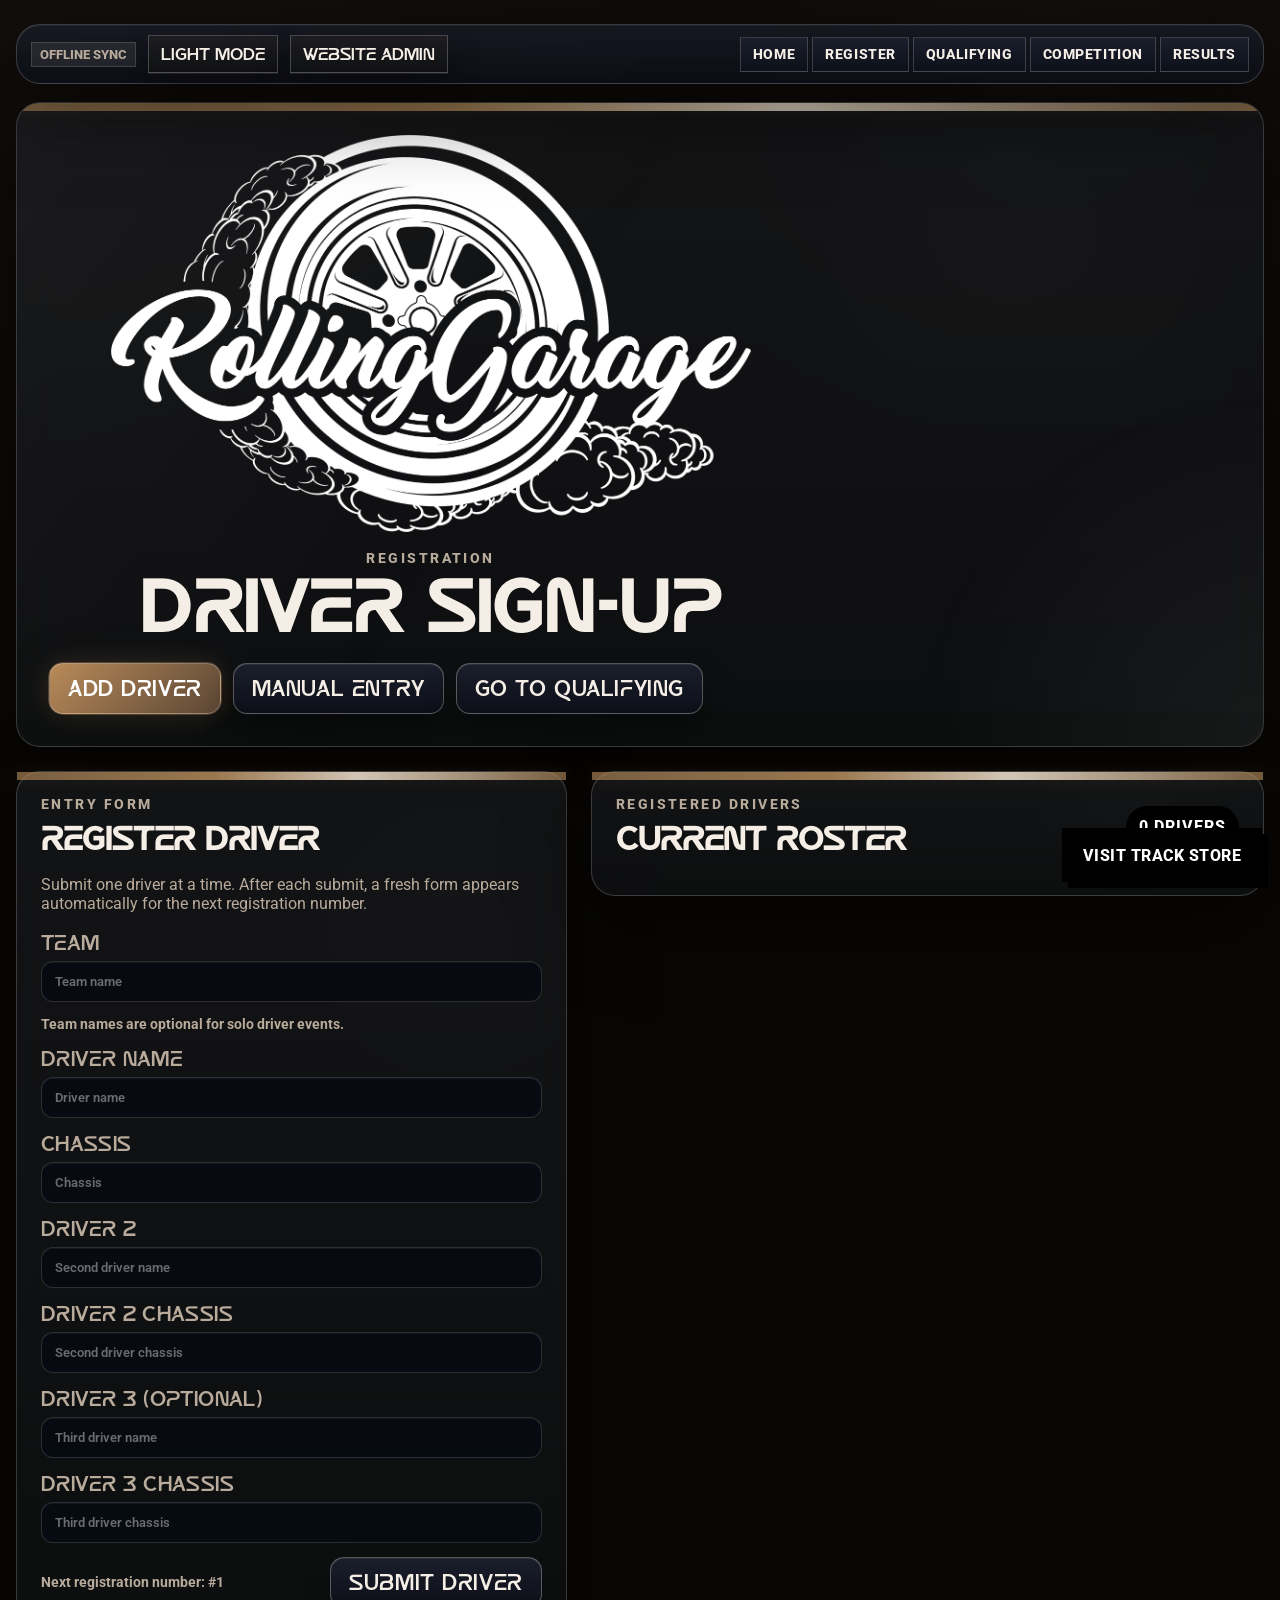
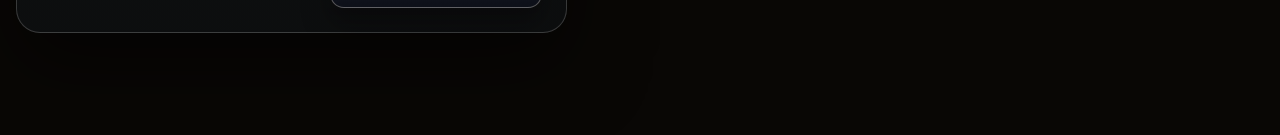
==== commit 532ac06b: "Update RGRC team tandem flow and admin modal behavior" ====
--- a/rgrc-comp/index.html
+++ b/rgrc-comp/index.html
@@ -3,10 +3,10 @@
 <head>
   <meta charset="UTF-8" />
   <meta name="viewport" content="width=device-width, initial-scale=1.0" />
-  <title>RC Drift Competition Control</title>
+  <title>RGRC Sync</title>
   <link rel="preconnect" href="https://fonts.googleapis.com" />
   <link rel="preconnect" href="https://fonts.gstatic.com" crossorigin />
-  <link href="https://fonts.googleapis.com/css2?family=Inter:wght@400;600;800&family=Orbitron:wght@700;800;900&display=swap" rel="stylesheet" />
+  <link href="https://fonts.googleapis.com/css2?family=Inter:wght@400;600;800&family=Orbitron:wght@700;800;900&family=Roboto:wght@400;500;700&display=swap" rel="stylesheet" />
   <style>
     @font-face {
       font-family: 'Ethnocentric';
@@ -16,28 +16,36 @@
       font-display: swap;
     }
 
+    @font-face {
+      font-family: 'Cream Cake Bold';
+      src: url('./assets/user/display-font-nevera-regular-1776352710870.otf') format('opentype');
+      font-weight: 400;
+      font-style: normal;
+      font-display: swap;
+    }
+
     :root {
-      --bg: #080b12;
-      --panel: rgba(13, 16, 24, 0.86);
-      --panel-strong: rgba(19, 23, 34, 0.94);
-      --panel-soft: rgba(255, 255, 255, 0.06);
-      --text: #f6f8fc;
-      --text-soft: #9ca7bc;
-      --line: rgba(255, 255, 255, 0.16);
-      --line-strong: rgba(255, 255, 255, 0.34);
-      --accent: #ff4f9f;
-      --accent-dark: #a931ff;
-      --button-accent: #ff4f9f;
-      --button-accent-dark: #a931ff;
-      --accent-cyan: #35f2d0;
-      --accent-green: #2ad16b;
-      --accent-green-dark: #0d6f3c;
-      --panel-highlight: #2ad16b;
-      --accent-warm: #ffb343;
-      --accent-glow: 0 0 0 1px rgba(255, 79, 159, 0.36), 0 0 24px rgba(255, 79, 159, 0.20), 0 0 52px rgba(53, 242, 208, 0.12);
-      --button-glow: 0 0 0 1px rgba(255, 79, 159, 0.36), 0 0 24px rgba(255, 79, 159, 0.20), 0 0 52px rgba(169, 49, 255, 0.12);
-      --accent-green-glow: 0 0 0 1px rgba(42, 209, 107, 0.32), 0 0 18px rgba(42, 209, 107, 0.18);
-      --bracket-advance-glow: 0 0 0 1px rgba(120, 255, 172, 0.94), 0 0 16px rgba(120, 255, 172, 0.74), 0 0 34px rgba(42, 209, 107, 0.5), 0 16px 28px rgba(0, 0, 0, 0.24);
+      --bg: #090705;
+      --panel: rgba(18, 13, 10, 0.86);
+      --panel-strong: rgba(26, 20, 16, 0.94);
+      --panel-soft: rgba(255, 246, 236, 0.06);
+      --text: #f5eee6;
+      --text-soft: #b9ab9b;
+      --line: rgba(255, 244, 232, 0.15);
+      --line-strong: rgba(255, 244, 232, 0.30);
+      --accent: #d0a06b;
+      --accent-dark: #6f553c;
+      --button-accent: #b88a59;
+      --button-accent-dark: #5c4735;
+      --accent-cyan: #87a6b2;
+      --accent-green: #8fa083;
+      --accent-green-dark: #5b684f;
+      --panel-highlight: #d3a36d;
+      --accent-warm: #f3d3aa;
+      --accent-glow: 0 0 0 1px rgba(208, 160, 107, 0.34), 0 0 24px rgba(208, 160, 107, 0.18), 0 0 52px rgba(135, 166, 178, 0.10);
+      --button-glow: 0 0 0 1px rgba(184, 138, 89, 0.34), 0 0 24px rgba(184, 138, 89, 0.18), 0 0 52px rgba(92, 71, 53, 0.12);
+      --accent-green-glow: 0 0 0 1px rgba(143, 160, 131, 0.32), 0 0 18px rgba(143, 160, 131, 0.16);
+      --bracket-advance-glow: 0 0 0 1px rgba(211, 163, 109, 0.88), 0 0 16px rgba(211, 163, 109, 0.54), 0 0 34px rgba(143, 160, 131, 0.38), 0 16px 28px rgba(0, 0, 0, 0.24);
       --panel-shadow: 0 28px 72px rgba(0, 0, 0, 0.42), inset 0 1px 0 rgba(255,255,255,0.05);
       --card-shadow: 0 18px 42px rgba(0, 0, 0, 0.34), inset 0 1px 0 rgba(255,255,255,0.04);
       --button-shadow: 0 16px 28px rgba(0, 0, 0, 0.28), inset 0 1px 0 rgba(255,255,255,0.08);
@@ -58,22 +66,22 @@
       --radius-panel: 24px;
       --radius-card: 18px;
       --radius-button: 14px;
-      --brand-track-background-image: url("./assets/template-track-background.png");
-      --brand-watermark-image: url("./assets/rcdriftsync-logo-transparent.png");
-      --font-graffiti: 'Ethnocentric', 'Orbitron', 'Inter', sans-serif;
-      --font-sans: 'Inter', sans-serif;
-      --brand-home-hero-image: url("./assets/template-track-background.png");
-      --accent-rgb: 255, 79, 159;
-      --button-accent-rgb: 255, 79, 159;
-      --button-accent-dark-rgb: 169, 49, 255;
-      --accent-cyan-rgb: 53, 242, 208;
-      --accent-green-rgb: 42, 209, 107;
-      --panel-highlight-rgb: 42, 209, 107;
-      --panel-highlight-band: linear-gradient(90deg, rgba(42, 209, 107, 0.74), rgba(42, 209, 107, 0.96) 36%, rgba(196, 255, 220, 0.92) 62%, rgba(42, 209, 107, 0.74) 100%);
-      --panel-highlight-shadow: 0 0 18px rgba(42, 209, 107, 0.14);
-      --landing-wordmark-color: #1b2127;
+      --brand-track-background-image: url("./assets/rgrcfront.png");
+      --brand-watermark-image: url("./assets/user/logoinverted-logo-1-1776352989748.png");
+      --font-graffiti: 'Cream Cake Bold', 'Ethnocentric', 'Orbitron', 'Inter', sans-serif;
+      --font-sans: 'Roboto', 'Inter', sans-serif;
+      --brand-home-hero-image: url("./assets/rgrcfront.png");
+      --accent-rgb: 44, 36, 29;
+      --button-accent-rgb: 43, 36, 29;
+      --button-accent-dark-rgb: 122, 99, 75;
+      --accent-cyan-rgb: 110, 135, 146;
+      --accent-green-rgb: 111, 125, 98;
+      --panel-highlight-rgb: 180, 139, 90;
+      --panel-highlight-band: linear-gradient(90deg, rgba(180, 139, 90, 0.72), rgba(180, 139, 90, 0.96) 36%, rgba(255, 240, 219, 0.92) 62%, rgba(180, 139, 90, 0.72) 100%);
+      --panel-highlight-shadow: 0 0 18px rgba(180, 139, 90, 0.14);
+      --landing-wordmark-color: #17130f;
       --brand-logo-filter-light: none;
-      --brand-logo-filter-dark: none;
+      --brand-logo-filter-dark: invert(1);
     }
 
     * { box-sizing: border-box; }
@@ -86,7 +94,7 @@
       color: var(--text);
       background-color: var(--bg);
       background-image:
-        linear-gradient(180deg, rgba(6, 8, 13, 0.78), rgba(4, 6, 12, 0.93)),
+        linear-gradient(180deg, rgba(17, 13, 10, 0.76), rgba(9, 7, 5, 0.92)),
         radial-gradient(circle at 16% 12%, rgba(var(--accent-rgb), 0.18), transparent 24%),
         radial-gradient(circle at 82% 18%, rgba(var(--accent-cyan-rgb), 0.14), transparent 26%),
         linear-gradient(135deg, rgba(255,255,255,0.035), transparent 34%),
@@ -102,23 +110,23 @@
       --bg: #f4f1eb;
       --panel: rgba(255, 252, 248, 0.9);
       --panel-strong: rgba(255, 255, 255, 0.96);
-      --panel-soft: rgba(20, 24, 34, 0.05);
-      --text: #161c28;
-      --text-soft: #6f788d;
-      --line: rgba(28, 33, 46, 0.12);
-      --line-strong: rgba(28, 33, 46, 0.22);
-      --accent: #f446a6;
-      --accent-dark: #7f43ff;
-      --button-accent: #f446a6;
-      --button-accent-dark: #7f43ff;
-      --accent-cyan: #19bfae;
-      --accent-green: #1fb95f;
-      --accent-green-dark: #0e6a3c;
-      --panel-highlight: #1fb95f;
-      --accent-warm: #ffaf42;
-      --accent-glow: 0 0 0 1px rgba(244, 70, 166, 0.24), 0 12px 28px rgba(127, 67, 255, 0.18);
-      --button-glow: 0 0 0 1px rgba(244, 70, 166, 0.24), 0 12px 28px rgba(127, 67, 255, 0.18);
-      --accent-green-glow: 0 0 0 1px rgba(31, 185, 95, 0.24), 0 10px 22px rgba(31, 185, 95, 0.16);
+      --panel-soft: rgba(35, 27, 21, 0.05);
+      --text: #221914;
+      --text-soft: #726559;
+      --line: rgba(59, 46, 36, 0.12);
+      --line-strong: rgba(59, 46, 36, 0.22);
+      --accent: #2c241d;
+      --accent-dark: #8a7358;
+      --button-accent: #2b241d;
+      --button-accent-dark: #7a634b;
+      --accent-cyan: #6e8792;
+      --accent-green: #6f7d62;
+      --accent-green-dark: #4d5847;
+      --panel-highlight: #b48b5a;
+      --accent-warm: #d3a36d;
+      --accent-glow: 0 0 0 1px rgba(44, 36, 29, 0.22), 0 12px 28px rgba(122, 99, 75, 0.16);
+      --button-glow: 0 0 0 1px rgba(43, 36, 29, 0.22), 0 12px 28px rgba(122, 99, 75, 0.18);
+      --accent-green-glow: 0 0 0 1px rgba(111, 125, 98, 0.24), 0 10px 22px rgba(111, 125, 98, 0.16);
       --panel-shadow: 0 22px 48px rgba(22, 29, 43, 0.14), inset 0 1px 0 rgba(255,255,255,0.72);
       --card-shadow: 0 16px 36px rgba(22, 29, 43, 0.12), inset 0 1px 0 rgba(255,255,255,0.68);
       --button-shadow: 0 14px 28px rgba(22, 29, 43, 0.12), inset 0 1px 0 rgba(255,255,255,0.72);
@@ -135,31 +143,31 @@
     }
 
     body[data-theme="dark"] {
-      --bg: #05070d;
-      --panel: rgba(10, 12, 20, 0.90);
-      --panel-strong: rgba(16, 19, 29, 0.96);
-      --panel-soft: rgba(255, 255, 255, 0.05);
-      --text: #f7f9ff;
-      --text-soft: #a1abc0;
-      --line: rgba(255, 255, 255, 0.16);
-      --line-strong: rgba(255, 255, 255, 0.34);
-      --accent: #ff4f9f;
-      --accent-dark: #9b38ff;
-      --button-accent: #ff4f9f;
-      --button-accent-dark: #9b38ff;
-      --accent-cyan: #37e8d0;
-      --accent-green: #27d56c;
-      --accent-green-dark: #0d6b3c;
-      --panel-highlight: #27d56c;
-      --accent-warm: #ffb343;
-      --button-glow: 0 0 0 1px rgba(255, 79, 159, 0.36), 0 0 24px rgba(255, 79, 159, 0.20), 0 0 52px rgba(155, 56, 255, 0.12);
-      --accent-green-glow: 0 0 0 1px rgba(39, 213, 108, 0.34), 0 0 20px rgba(39, 213, 108, 0.18);
+      --bg: #090705;
+      --panel: rgba(17, 13, 10, 0.90);
+      --panel-strong: rgba(25, 19, 15, 0.96);
+      --panel-soft: rgba(255, 247, 238, 0.05);
+      --text: #f5eee6;
+      --text-soft: #b9ab9b;
+      --line: rgba(255, 244, 232, 0.15);
+      --line-strong: rgba(255, 244, 232, 0.30);
+      --accent: #d0a06b;
+      --accent-dark: #6f553c;
+      --button-accent: #b88a59;
+      --button-accent-dark: #5c4735;
+      --accent-cyan: #87a6b2;
+      --accent-green: #8fa083;
+      --accent-green-dark: #5b684f;
+      --panel-highlight: #d3a36d;
+      --accent-warm: #f3d3aa;
+      --button-glow: 0 0 0 1px rgba(184, 138, 89, 0.34), 0 0 24px rgba(184, 138, 89, 0.18), 0 0 52px rgba(92, 71, 53, 0.12);
+      --accent-green-glow: 0 0 0 1px rgba(143, 160, 131, 0.34), 0 0 20px rgba(143, 160, 131, 0.18);
       --panel-shadow: 0 32px 78px rgba(0, 0, 0, 0.5), inset 0 1px 0 rgba(255,255,255,0.05);
       --card-shadow: 0 20px 44px rgba(0, 0, 0, 0.4), inset 0 1px 0 rgba(255,255,255,0.04);
       --button-shadow: 0 16px 30px rgba(0, 0, 0, 0.32), inset 0 1px 0 rgba(255,255,255,0.08);
       background-color: var(--bg);
       background-image:
-        linear-gradient(180deg, rgba(6, 8, 13, 0.68), rgba(4, 6, 12, 0.92)),
+        linear-gradient(180deg, rgba(17, 13, 10, 0.68), rgba(9, 7, 5, 0.92)),
         radial-gradient(circle at 16% 12%, rgba(var(--accent-rgb), 0.16), transparent 24%),
         radial-gradient(circle at 82% 18%, rgba(var(--accent-cyan-rgb), 0.12), transparent 26%),
         linear-gradient(135deg, rgba(255,255,255,0.035), transparent 34%),
@@ -2084,17 +2092,33 @@
       margin-inline: auto;
     }
 
-    #view-home > .hero .eyebrow,
-    #view-home > .hero #landingHeroTitle {
-      display: none;
-    }
-
     #view-home > .hero .public-event-actions {
-      width: min(620px, 100%);
-      grid-template-columns: repeat(3, minmax(0, 1fr));
+      width: min(560px, 100%);
+      grid-template-columns: minmax(0, 1.2fr) repeat(2, minmax(0, 1fr));
       justify-content: center;
       align-self: center;
       margin-inline: auto;
+    }
+
+    #view-home > .hero .hero-logo-shell {
+      width: min(380px, 100%);
+      max-width: min(380px, 100%);
+      margin: 0 auto 12px;
+    }
+
+    #view-home > .hero .hero-logo {
+      width: min(380px, 100%);
+    }
+
+    #view-home > .hero #landingHeroTitle {
+      margin: 0;
+    }
+
+    #view-home > .hero #landingHeroCopy {
+      max-width: 46ch;
+      margin-inline: auto;
+      font-size: clamp(1rem, 1.55vw, 1.14rem);
+      line-height: 1.62;
     }
 
     #view-home > .hero .public-event-actions .button {
@@ -2163,15 +2187,16 @@
 
     #view-home > .hero {
       background:
-        linear-gradient(180deg, rgba(248, 246, 241, 0.78), rgba(241, 237, 230, 0.86)),
-        linear-gradient(135deg, rgba(255,255,255,0.56), rgba(255,255,255,0.2) 46%, rgba(255,255,255,0.08)),
+        linear-gradient(180deg, rgba(248, 244, 236, 0.56), rgba(236, 230, 220, 0.78)),
+        radial-gradient(circle at 50% 18%, rgba(211, 163, 109, 0.18), transparent 30%),
+        linear-gradient(135deg, rgba(255,255,255,0.42), rgba(255,255,255,0.12) 52%, rgba(255,255,255,0.03)),
         var(--brand-home-hero-image) center center / cover no-repeat;
     }
 
     #view-home > .hero::before {
       background:
-        linear-gradient(120deg, rgba(255,255,255,0.24), transparent 44%),
-        radial-gradient(circle at center, rgba(255,255,255,0.4), rgba(255,255,255,0.12) 44%, transparent 76%);
+        linear-gradient(120deg, rgba(255,255,255,0.18), transparent 42%),
+        radial-gradient(circle at center, rgba(255,255,255,0.18), rgba(255,255,255,0.06) 42%, transparent 76%);
       opacity: 0.9;
     }
 
@@ -2187,16 +2212,19 @@
 
     .landing-brand-wordmark {
       display: block;
-      width: min(760px, 100%);
+      width: min(12ch, 100%);
       max-width: 100%;
-      font-family: "Orbitron", "Eurostile", "Arial Black", sans-serif;
-      font-size: clamp(2.6rem, 7vw, 5.8rem);
-      font-weight: 900;
-      letter-spacing: 0.04em;
-      line-height: 0.94;
-      text-transform: uppercase;
+      margin-inline: auto;
+      font-family: var(--font-graffiti);
+      font-size: clamp(2.8rem, 6.6vw, 5.4rem);
+      font-weight: 800;
+      letter-spacing: 0.01em;
+      line-height: 0.92;
+      text-transform: none;
       color: var(--landing-wordmark-color);
-      white-space: nowrap;
+      white-space: normal;
+      text-wrap: balance;
+      text-shadow: 0 14px 28px rgba(0, 0, 0, 0.14);
     }
 
     body[data-theme="dark"] .landing-brand-logo {
@@ -2209,30 +2237,17 @@
 
     body[data-theme="dark"] #view-home > .hero {
       background:
-        linear-gradient(180deg, rgba(16, 20, 28, 0.68), rgba(10, 14, 20, 0.8)),
-        linear-gradient(135deg, rgba(255,255,255,0.08), rgba(255,255,255,0.03) 48%, rgba(255,255,255,0.01)),
+        linear-gradient(180deg, rgba(10, 12, 16, 0.46), rgba(12, 14, 18, 0.74)),
+        radial-gradient(circle at 50% 18%, rgba(243, 211, 170, 0.16), transparent 30%),
+        linear-gradient(135deg, rgba(255,255,255,0.05), rgba(255,255,255,0.015) 52%, rgba(0,0,0,0.08)),
         var(--brand-home-hero-image) center center / cover no-repeat;
     }
 
     body[data-theme="dark"] #view-home > .hero::before {
       background:
-        linear-gradient(120deg, rgba(255,255,255,0.08), transparent 44%),
-        radial-gradient(circle at center, rgba(255,255,255,0.1), rgba(255,255,255,0.04) 42%, transparent 74%);
-      opacity: 0.82;
-    }
-
-    body[data-theme="dark"] #view-home > .hero {
-      background:
-        linear-gradient(180deg, rgba(16, 20, 28, 0.68), rgba(10, 14, 20, 0.8)),
-        linear-gradient(135deg, rgba(255,255,255,0.08), rgba(255,255,255,0.03) 48%, rgba(255,255,255,0.01)),
-        var(--brand-home-hero-image) center center / cover no-repeat;
-    }
-
-    body[data-theme="dark"] #view-home > .hero::before {
-      background:
-        linear-gradient(120deg, rgba(255,255,255,0.08), transparent 44%),
-        radial-gradient(circle at center, rgba(255,255,255,0.1), rgba(255,255,255,0.04) 42%, transparent 74%);
-      opacity: 0.82;
+        linear-gradient(120deg, rgba(255,255,255,0.06), transparent 42%),
+        radial-gradient(circle at center, rgba(243, 211, 170, 0.1), rgba(255,255,255,0.02) 42%, transparent 74%);
+      opacity: 0.84;
     }
 
     body[data-theme="dark"] .hero,
@@ -4341,8 +4356,13 @@
     .website-admin-banner-preview img {
       display: block;
       width: 100%;
+      height: auto;
       aspect-ratio: 21 / 9;
-      object-fit: cover;
+      object-fit: contain;
+      object-position: center;
+      background:
+        radial-gradient(circle at center, rgba(255,255,255,0.22), rgba(255,255,255,0.08)),
+        rgba(12, 16, 22, 0.82);
     }
 
     .website-admin-banner-empty {
@@ -5937,31 +5957,33 @@
 
     .landing-upcoming-banner-card {
       position: relative;
-      overflow: hidden;
-      border-radius: 24px;
-      border: 1px solid rgba(255, 255, 255, 0.42);
-      background:
-        linear-gradient(180deg, rgba(255,255,255,0.52), rgba(255,255,255,0.18)),
-        linear-gradient(135deg, rgba(255,255,255,0.24), rgba(255,255,255,0.08));
-      box-shadow:
-        0 16px 28px rgba(18, 28, 40, 0.1),
-        inset 0 1px 0 rgba(255,255,255,0.76);
-      backdrop-filter: blur(18px) saturate(1.12);
-      -webkit-backdrop-filter: blur(18px) saturate(1.12);
+      display: block;
+      width: 100%;
+      max-width: min(1180px, 100%);
+      margin: 0 auto;
+      overflow: visible;
+      border-radius: 0;
+      border: none;
+      background: none;
+      box-shadow: none;
+      backdrop-filter: none;
+      -webkit-backdrop-filter: none;
     }
 
     .landing-upcoming-banner-media {
       display: block;
       width: 100%;
-      aspect-ratio: 21 / 9;
+      max-width: 100%;
+      height: auto;
+      aspect-ratio: auto;
       object-fit: cover;
-      background: rgba(255,255,255,0.08);
+      object-position: center;
+      background: none;
+      border-radius: 0;
     }
 
     .landing-upcoming-banner-meta {
-      display: grid;
-      gap: 4px;
-      padding: 14px 16px 16px;
+      display: none;
     }
 
     .landing-upcoming-banner-meta strong {
@@ -6084,13 +6106,9 @@
     }
 
     body[data-theme="dark"] .landing-upcoming-banner-card {
-      border-color: rgba(255,255,255,0.18);
-      background:
-        linear-gradient(180deg, rgba(28, 34, 46, 0.46), rgba(12, 16, 24, 0.58)),
-        linear-gradient(135deg, rgba(255,255,255,0.1), rgba(255,255,255,0.03));
-      box-shadow:
-        0 18px 30px rgba(0, 0, 0, 0.24),
-        inset 0 1px 0 rgba(255,255,255,0.16);
+      border: none;
+      background: none;
+      box-shadow: none;
     }
 
     .hidden { display: none !important; }
@@ -8659,7 +8677,7 @@
     <div id="view-registration" class="view-section is-active">
       <header class="hero">
         <div class="hero-copy-block">
-        <div class="hero-logo-shell"><img class="hero-logo" src="./assets/rcdriftsync-logo-transparent.png" alt="RC Drift Sync logo" /></div>
+        <div class="hero-logo-shell"><img class="hero-logo" src="./assets/user/logoprimary-logo-1-1776354367735.png" alt="Rolling Garage RC logo" /></div>
           <p class="eyebrow">Registration</p>
           <h1>Driver Sign-Up</h1>
           <div class="hero-actions">
@@ -8707,20 +8725,41 @@
               <h2>Register Driver</h2>
             </div>
           </div>
-          <div class="registration-intro">Submit one driver at a time. After each submit, a fresh form appears automatically for the next registration number.</div>
+          <div class="registration-intro" id="registrationEntryIntro">Submit one driver at a time. After each submit, a fresh form appears automatically for the next registration number.</div>
           <form id="registrationEntryForm" class="registration-draft-form">
             <div class="registration-form-grid single-column">
+              <label class="modal-field">
+                <span>Team</span>
+                <input id="registrationDraftTeam" class="registration-driver-input" type="text" placeholder="Team name" />
+              </label>
+            </div>
+            <div id="registrationModeNote" class="registration-form-note">Team names are optional for solo driver events.</div>
+            <div id="registrationSoloFields" class="registration-form-grid single-column">
               <label class="modal-field">
                 <span>Driver Name</span>
                 <input id="registrationDraftName" class="registration-driver-input" type="text" placeholder="Driver name" />
               </label>
               <label class="modal-field">
-                <span>Team</span>
-                <input id="registrationDraftTeam" class="registration-driver-input" type="text" placeholder="Team name" />
+                <span>Chassis</span>
+                <input id="registrationDraftChassis" class="registration-driver-input" type="text" placeholder="Chassis" />
+              </label>
+            </div>
+            <div id="registrationTeamFields" class="registration-form-grid single-column" hidden>
+              <label class="modal-field">
+                <span>Driver 2</span>
+                <input id="registrationDraftName2" class="registration-driver-input" type="text" placeholder="Second driver name" />
               </label>
               <label class="modal-field">
-                <span>Chassis</span>
-                <input id="registrationDraftChassis" class="registration-driver-input" type="text" placeholder="Chassis" />
+                <span>Driver 2 Chassis</span>
+                <input id="registrationDraftChassis2" class="registration-driver-input" type="text" placeholder="Second driver chassis" />
+              </label>
+              <label class="modal-field">
+                <span>Driver 3 (Optional)</span>
+                <input id="registrationDraftName3" class="registration-driver-input" type="text" placeholder="Third driver name" />
+              </label>
+              <label class="modal-field">
+                <span>Driver 3 Chassis</span>
+                <input id="registrationDraftChassis3" class="registration-driver-input" type="text" placeholder="Third driver chassis" />
               </label>
             </div>
             <div class="registration-form-actions">
@@ -8728,75 +8767,6 @@
               <button id="registrationAddDriverSecondaryBtn" class="button button-secondary" type="submit">Submit Driver</button>
             </div>
           </form>
-          <section class="admin-register-only" style="margin-top: 18px;">
-            <div class="panel-header">
-              <div>
-                <p class="section-kicker">Self-Registration Geofence</p>
-                <h2>Venue Check-In Settings</h2>
-              </div>
-            </div>
-            <div class="self-register-note">Drivers on the public Register page can only submit after their phone is confirmed inside this event radius.</div>
-            <div class="venue-profile-bar">
-              <div class="venue-config-grid">
-                <label class="modal-field">
-                  <span>Saved Venue Profiles</span>
-                  <select id="venueProfileSelect">
-                    <option value="">No saved venue profiles</option>
-                  </select>
-                </label>
-                <label class="modal-field">
-                  <span>Profile Name</span>
-                  <input id="venueProfileNameInput" type="text" placeholder="Portland Track Layout" />
-                </label>
-              </div>
-              <div class="venue-profile-actions">
-                <button id="newVenueProfileBtn" class="button button-secondary" type="button">New Profile</button>
-                <button id="saveVenueProfileBtn" class="button button-secondary" type="button">Save Profile</button>
-                <button id="deleteVenueProfileBtn" class="button button-secondary" type="button">Delete Profile</button>
-              </div>
-            </div>
-            <div class="venue-config-grid" style="margin-top: 14px;">
-              <label class="modal-field">
-                <span>Enable Self-Registration</span>
-                <select id="venueEnabledSelect">
-                  <option value="false">Disabled</option>
-                  <option value="true">Enabled</option>
-                </select>
-              </label>
-              <label class="modal-field">
-                <span>Venue Label</span>
-                <input id="venueLabelInput" type="text" placeholder="Your Drift Arena" />
-              </label>
-              <label class="modal-field" style="grid-column: 1 / -1;">
-                <span>Paste Maps Link Or Coordinates</span>
-                <div class="venue-paste-row">
-                  <input id="venueLocationPasteInput" type="text" placeholder="Paste Google Maps, Apple Maps, or 45.523064, -122.676483" />
-                  <button id="applyVenueLocationPasteBtn" class="button button-secondary" type="button">Use Pasted Location</button>
-                </div>
-                <div class="helper-text">Supports map share links and raw latitude/longitude pairs. Paste, apply, then save venue settings.</div>
-              </label>
-              <label class="modal-field">
-                <span>Latitude</span>
-                <input id="venueLatitudeInput" type="number" step="any" placeholder="33.000000" />
-              </label>
-              <label class="modal-field">
-                <span>Longitude</span>
-                <input id="venueLongitudeInput" type="number" step="any" placeholder="-117.000000" />
-              </label>
-              <label class="modal-field">
-                <span>Radius (meters)</span>
-                <input id="venueRadiusInput" type="number" min="25" step="1" placeholder="150" />
-              </label>
-              <label class="modal-field">
-                <span>Auto-Close Time</span>
-                <input id="venueCloseAtInput" type="datetime-local" />
-              </label>
-            </div>
-            <div class="registration-form-actions" style="margin-top: 14px;">
-              <div class="registration-form-note" id="venueConfigStatus">Public self-registration is disabled for this event.</div>
-              <button id="saveVenueConfigBtn" class="button button-secondary" type="button">Save Venue Settings</button>
-            </div>
-          </section>
           <section class="admin-register-only" style="margin-top: 18px;">
             <div class="panel-header">
               <div>
@@ -8846,10 +8816,10 @@
     <div id="view-home" class="view-section">
       <header class="hero hero-simple spectator-only">
         <div class="hero-copy-block">
-        <div class="hero-logo-shell"><img class="hero-logo" src="./assets/rcdriftsync-logo-transparent.png" alt="RC Drift Sync logo" /></div>
-          <p class="eyebrow" id="landingHeroEyebrow">RC Drift Sync</p>
-          <h1 id="landingHeroTitle"><span class="landing-brand-wordmark" aria-label="RC Drift Sync">RC Drift Sync</span></h1>
-          <p id="landingHeroCopy" class="hero-copy">Follow the next event, jump into qualifying and competition, and keep drivers, judges, and spectators synced from one live event hub.</p>
+        <div class="hero-logo-shell"><img class="hero-logo" src="./assets/user/logoprimary-logo-1-1776354367735.png" alt="Rolling Garage RC logo" /></div>
+          <p class="eyebrow" id="landingHeroEyebrow">Rolling Garage RC</p>
+          <h1 id="landingHeroTitle"><span class="landing-brand-wordmark" aria-label="Live Drift Event Hub">Live Drift Event Hub</span></h1>
+          <p id="landingHeroCopy" class="hero-copy">Check in, follow standings, and keep Rolling Garage RC event days moving from one live event home.</p>
           <div class="public-event-actions">
             <button class="button button-accent" type="button" data-landing-jump="self-register">Register</button>
             <button class="button button-secondary" type="button" data-landing-jump="qualifying">Standings</button>
@@ -8897,11 +8867,11 @@
             <section class="panel">
               <div class="panel-header compact">
                 <div>
-                  <p class="section-kicker" id="landingWhySectionKicker">Why RC Drift Sync</p>
+                  <p class="section-kicker" id="landingWhySectionKicker">Built For Event Day</p>
                   <h2>Built For Live RC Drift Events</h2>
                 </div>
               </div>
-               <p class="landing-section-copy" id="landingWhySectionCopy">RC Drift Sync is designed to make real event days smoother for event admins, judges, drivers, and spectators without needing separate tools for check-in, scoring, bracket control, and results.</p>
+               <p class="landing-section-copy" id="landingWhySectionCopy">Rolling Garage RC uses RC Drift Sync to keep check-in, live scoring, bracket control, and results connected in one smoother event-day flow.</p>
               <div id="landingWhyFeatures" class="landing-benefit-grid"></div>
             </section>
 
@@ -8922,7 +8892,7 @@
     <div id="view-self-register" class="view-section">
       <header class="hero">
         <div class="hero-copy-block">
-        <div class="hero-logo-shell"><img class="hero-logo" src="./assets/rcdriftsync-logo-transparent.png" alt="RC Drift Sync logo" /></div>
+        <div class="hero-logo-shell"><img class="hero-logo" src="./assets/user/logoprimary-logo-1-1776354367735.png" alt="Rolling Garage RC logo" /></div>
           <p class="eyebrow">Driver Check-In</p>
           <h1>Self Registration</h1>
           <p class="hero-copy">Pre-register from home, then verify your location at the venue to complete check-in before event admin moves you into the live roster.</p>
@@ -8941,16 +8911,37 @@
             <form id="selfRegisterForm" class="registration-draft-form">
               <div class="self-register-form-grid">
                 <label class="modal-field">
+                  <span>Team</span>
+                  <input id="selfRegisterTeam" type="text" placeholder="Team name" />
+                </label>
+              </div>
+              <div id="selfRegisterModeNote" class="registration-form-note">Solo events accept one driver per pre-registration.</div>
+              <div id="selfRegisterSoloFields" class="self-register-form-grid">
+                <label class="modal-field">
                   <span>Driver Name</span>
                   <input id="selfRegisterName" type="text" placeholder="Driver name" />
                 </label>
                 <label class="modal-field">
-                  <span>Team</span>
-                  <input id="selfRegisterTeam" type="text" placeholder="Team name" />
+                  <span>Chassis</span>
+                  <input id="selfRegisterChassis" type="text" placeholder="Chassis" />
+                </label>
+              </div>
+              <div id="selfRegisterTeamFields" class="self-register-form-grid" hidden>
+                <label class="modal-field">
+                  <span>Driver 2</span>
+                  <input id="selfRegisterName2" type="text" placeholder="Second driver name" />
                 </label>
                 <label class="modal-field">
-                  <span>Chassis</span>
-                  <input id="selfRegisterChassis" type="text" placeholder="Chassis" />
+                  <span>Driver 2 Chassis</span>
+                  <input id="selfRegisterChassis2" type="text" placeholder="Second driver chassis" />
+                </label>
+                <label class="modal-field">
+                  <span>Driver 3 (Optional)</span>
+                  <input id="selfRegisterName3" type="text" placeholder="Third driver name" />
+                </label>
+                <label class="modal-field">
+                  <span>Driver 3 Chassis</span>
+                  <input id="selfRegisterChassis3" type="text" placeholder="Third driver chassis" />
                 </label>
               </div>
               <div class="self-register-profile-actions">
@@ -9053,7 +9044,7 @@
     <div id="view-simulation" class="view-section">
       <header class="hero hero-simple spectator-only">
         <div class="hero-copy-block">
-        <div class="hero-logo-shell"><img class="hero-logo" src="./assets/rcdriftsync-logo-transparent.png" alt="RC Drift Sync logo" /></div>
+        <div class="hero-logo-shell"><img class="hero-logo" src="./assets/user/logoprimary-logo-1-1776354367735.png" alt="Rolling Garage RC logo" /></div>
           <p class="eyebrow">Spectator Preview</p>
           <h1>Live Event Simulation</h1>
           <p class="hero-copy">This screen shows a polished example of how registration, qualifying, competition, and results look when the event is running live.</p>
@@ -9123,7 +9114,7 @@
     <div id="view-qualifying" class="view-section">
       <header class="hero hero-simple">
         <div class="hero-copy-block">
-        <div class="hero-logo-shell"><img class="hero-logo" src="./assets/rcdriftsync-logo-transparent.png" alt="RC Drift Sync logo" /></div>
+        <div class="hero-logo-shell"><img class="hero-logo" src="./assets/user/logoprimary-logo-1-1776354367735.png" alt="Rolling Garage RC logo" /></div>
           <div class="spectator-qualifying-title spectator-only">
             <p class="eyebrow">Live Event</p>
             <h1>Qualifying Standings</h1>
@@ -9221,7 +9212,7 @@
     <div id="view-results" class="view-section">
       <header class="hero hero-simple">
         <div class="hero-copy-block">
-        <div class="hero-logo-shell"><img class="hero-logo" src="./assets/rcdriftsync-logo-transparent.png" alt="RC Drift Sync logo" /></div>
+        <div class="hero-logo-shell"><img class="hero-logo" src="./assets/user/logoprimary-logo-1-1776354367735.png" alt="Rolling Garage RC logo" /></div>
           <p class="eyebrow">Results</p>
           <h1>Past Events</h1>
           <p class="hero-copy">
@@ -9255,7 +9246,7 @@
     <div id="view-website-admin" class="view-section">
       <header class="hero">
         <div class="hero-copy-block">
-        <div class="hero-logo-shell"><img class="hero-logo" src="./assets/rcdriftsync-logo-transparent.png" alt="RC Drift Sync logo" /></div>
+        <div class="hero-logo-shell"><img class="hero-logo" src="./assets/user/logoprimary-logo-1-1776354367735.png" alt="Rolling Garage RC logo" /></div>
           <p class="eyebrow">Website Admin</p>
           <h1>Website Admin Panel</h1>
           <p class="hero-copy">
@@ -9390,7 +9381,7 @@
       <!-- Fixed Fullscreen Toolbar -->
       <div class="bracket-header-bar">
         <div id="bracketHeaderLogoSlot">
-              <img class="bracket-header-logo" src="./assets/rcdriftsync-logo-transparent.png" alt="RC Drift Sync logo" />
+              <img class="bracket-header-logo" src="./assets/user/logoprimary-logo-1-1776354367735.png" alt="Rolling Garage RC logo" />
         </div>
         <div class="button-row bracket-header-actions">
           <button id="fullscreenBracketBtn" class="button button-secondary bracket-header-icon-button" type="button" aria-label="Toggle fullscreen bracket" title="Toggle fullscreen">⛶<span class="icon-label">Fullscreen</span></button>
@@ -9436,7 +9427,7 @@
               <div class="bracket-header-center">
                 <p class="section-kicker">Play-In</p>
                 <h2 class="main-board-title">Lower Bracket</h2>
-                <img class="bracket-stage-logo" src="./assets/rcdriftsync-logo-transparent.png" alt="RC Drift Sync logo" />
+                <img class="bracket-stage-logo" src="./assets/user/logoprimary-logo-1-1776354367735.png" alt="Rolling Garage RC logo" />
               </div>
               <div id="lowerBracketNextBattle" class="bracket-flow-slot right"></div>
             </div>
@@ -9455,7 +9446,7 @@
               <div class="bracket-header-center">
                 <p class="section-kicker">Main Event</p>
                 <h2 id="mainBracketTitle" class="main-board-title">Main Competition</h2>
-                <img class="bracket-stage-logo" src="./assets/rcdriftsync-logo-transparent.png" alt="RC Drift Sync logo" />
+                <img class="bracket-stage-logo" src="./assets/user/logoprimary-logo-1-1776354367735.png" alt="Rolling Garage RC logo" />
               </div>
               <div id="mainBracketNextBattle" class="bracket-flow-slot right"></div>
             </div>
@@ -9518,6 +9509,13 @@
           <select id="judgingModeInput">
             <option value="average" selected>Standard Averaged Scoring</option>
             <option value="line-angle-style">Line 40 / Angle 40 / Style 20</option>
+          </select>
+        </label>
+        <label class="modal-field" for="competitionModeInput">
+          <span>Competition Mode</span>
+          <select id="competitionModeInput">
+            <option value="solo" selected>Solo Drivers</option>
+            <option value="team-tandem">Team Tandems (2-3 drivers)</option>
           </select>
         </label>
         <div class="modal-field">
@@ -9552,6 +9550,74 @@
           <span>Judge 3 Invite</span>
           <input id="judge3InviteInput" class="invite-code-input" type="text" placeholder="JKL-234" />
         </label>
+        <div class="modal-field full-span">
+          <div class="panel-header">
+            <div>
+              <p class="section-kicker">Self-Registration Geofence</p>
+              <h2 style="margin: 0; font-size: clamp(1.4rem, 2vw, 2rem);">Venue Check-In Settings</h2>
+            </div>
+          </div>
+          <div class="self-register-note">Drivers on the public Register page can only submit after their phone is confirmed inside this event radius. Website Admin now sets this while creating or editing the event.</div>
+          <div id="createEventVenueProfileBar" class="venue-profile-bar" style="margin-top: 14px;">
+            <div class="venue-config-grid">
+              <label class="modal-field">
+                <span>Saved Venue Profiles</span>
+                <select id="venueProfileSelect">
+                  <option value="">No saved venue profiles</option>
+                </select>
+              </label>
+              <label class="modal-field">
+                <span>Profile Name</span>
+                <input id="venueProfileNameInput" type="text" placeholder="Portland Track Layout" />
+              </label>
+            </div>
+            <div class="venue-profile-actions">
+              <button id="newVenueProfileBtn" class="button button-secondary" type="button">New Profile</button>
+              <button id="saveVenueProfileBtn" class="button button-secondary" type="button">Save Profile</button>
+              <button id="deleteVenueProfileBtn" class="button button-secondary" type="button">Delete Profile</button>
+            </div>
+          </div>
+          <div class="venue-config-grid" style="margin-top: 14px;">
+            <label class="modal-field">
+              <span>Enable Self-Registration</span>
+              <select id="venueEnabledSelect">
+                <option value="false">Disabled</option>
+                <option value="true">Enabled</option>
+              </select>
+            </label>
+            <label class="modal-field">
+              <span>Venue Label</span>
+              <input id="venueLabelInput" type="text" placeholder="Your Drift Arena" />
+            </label>
+            <label class="modal-field" style="grid-column: 1 / -1;">
+              <span>Paste Maps Link Or Coordinates</span>
+              <div class="venue-paste-row">
+                <input id="venueLocationPasteInput" type="text" placeholder="Paste Google Maps, Apple Maps, or 45.523064, -122.676483" />
+                <button id="applyVenueLocationPasteBtn" class="button button-secondary" type="button">Use Pasted Location</button>
+              </div>
+              <div class="helper-text">Supports map share links and raw latitude/longitude pairs. Paste, apply, then save the event to lock these check-in settings in.</div>
+            </label>
+            <label class="modal-field">
+              <span>Latitude</span>
+              <input id="venueLatitudeInput" type="number" step="any" placeholder="33.000000" />
+            </label>
+            <label class="modal-field">
+              <span>Longitude</span>
+              <input id="venueLongitudeInput" type="number" step="any" placeholder="-117.000000" />
+            </label>
+            <label class="modal-field">
+              <span>Radius (meters)</span>
+              <input id="venueRadiusInput" type="number" min="25" step="1" placeholder="150" />
+            </label>
+            <label class="modal-field">
+              <span>Auto-Close Time</span>
+              <input id="venueCloseAtInput" type="datetime-local" />
+            </label>
+          </div>
+          <div class="registration-form-actions" style="margin-top: 14px;">
+            <div class="registration-form-note" id="venueConfigStatus">Public self-registration is disabled for this event.</div>
+          </div>
+        </div>
       </div>
       <div class="error-msg" id="createEventError" style="margin-bottom: 16px; margin-top: 16px;">Please complete the event setup fields.</div>
       <div class="button-row" style="justify-content: flex-end; margin-top: 20px;">
@@ -9630,86 +9696,86 @@
 
     const DEFAULT_CLIENT_CONFIG = Object.freeze({
       platform: {
-        productName: "RC Drift Sync",
+        productName: "RGRC Sync",
         buildLabel: "Template Build 2026.04.16.1",
-        browserTitle: "RC Drift Competition Control",
+        browserTitle: "RGRC Sync",
         demoWindowName: "rcdriftsync-live-demo-window",
       },
       branding: {
-        venueName: "Your Drift Arena",
-        venueLabelPlaceholder: "Your Drift Arena",
-        eventNamePlaceholder: "Spring Drift Championship",
-        logoPrimary: "./assets/rcdriftsync-logo-transparent.png",
-        logoInverted: "./assets/rcdriftsync-logo-transparent.png",
+        venueName: "Rolling Garage RC",
+        venueLabelPlaceholder: "Rolling Garage RC",
+        eventNamePlaceholder: "Rolling Garage RC",
+        logoPrimary: "./assets/user/logoprimary-logo-1-1776354367735.png",
+        logoInverted: "./assets/user/logoinverted-logo-1-1776352989748.png",
         logoTreatment: {
           invertLight: false,
-          invertDark: false,
+          invertDark: true,
         },
-        logoAlt: "RC Drift Sync logo",
-        backgroundImage: "./assets/template-track-background.png",
-        homeHeroImage: "./assets/template-track-background.png",
-        shopUrl: "",
-        shopLabel: "Visit Track Store",
-        pdfHeaderTitle: "YOUR DRIFT ARENA",
+        logoAlt: "Rolling Garage RC logo",
+        backgroundImage: "./assets/rgrcfront.png",
+        homeHeroImage: "./assets/rgrcfront.png",
+        shopUrl: "https://rollinggaragerc.com/",
+        shopLabel: "Shop at RollingGarage RC",
+        pdfHeaderTitle: "RGRC",
         demoVenueLabel: "Template Demo Arena",
         demoShowcaseName: "Template Showcase",
       },
       typography: {
-        displayFont: "'Ethnocentric', 'Orbitron', 'Inter', sans-serif",
-        bodyFont: "'Inter', sans-serif",
+        displayFont: "'Cream Cake Bold', 'Inter', sans-serif",
+        bodyFont: "'Roboto', sans-serif",
         fontImports: [
-          "https://fonts.googleapis.com/css2?family=Inter:wght@400;600;800&family=Orbitron:wght@700;800;900&display=swap",
+          "https://fonts.googleapis.com/css2?family=Roboto:wght@400;500;700&display=swap",
         ],
         customFonts: {
           display: {
-            family: "",
-            relativePath: "",
-            format: "",
+            family: "Cream Cake Bold",
+            relativePath: "./assets/user/display-font-nevera-regular-1776352710870.otf",
+            format: "opentype",
           },
           body: {
-            family: "",
-            relativePath: "",
-            format: "",
+            family: "Cream Cake",
+            relativePath: "./assets/user/body-font-cream-cake-1776351555110.otf",
+            format: "opentype",
           },
         },
       },
       theme: {
         light: {
-          accent: "#f446a6",
-          accentDark: "#7f43ff",
-          buttonAccent: "#f446a6",
-          buttonAccentDark: "#7f43ff",
-          accentCyan: "#19bfae",
-          accentGreen: "#1fb95f",
-          accentGreenDark: "#0e6a3c",
-          panelHighlight: "#1fb95f",
-          accentWarm: "#ffaf42",
-          wordmarkColor: "#1b2127",
+          accent: "#2c241d",
+          accentDark: "#8a7358",
+          buttonAccent: "#2b241d",
+          buttonAccentDark: "#7a634b",
+          accentCyan: "#6e8792",
+          accentGreen: "#6f7d62",
+          accentGreenDark: "#4d5847",
+          panelHighlight: "#b48b5a",
+          accentWarm: "#d3a36d",
+          wordmarkColor: "#17130f",
         },
         dark: {
-          accent: "#ff4f9f",
-          accentDark: "#9b38ff",
-          buttonAccent: "#ff4f9f",
-          buttonAccentDark: "#9b38ff",
-          accentCyan: "#37e8d0",
-          accentGreen: "#27d56c",
-          accentGreenDark: "#0d6b3c",
-          panelHighlight: "#27d56c",
-          accentWarm: "#ffb343",
-          wordmarkColor: "#f7f7f7",
+          accent: "#d0a06b",
+          accentDark: "#6f553c",
+          buttonAccent: "#b88a59",
+          buttonAccentDark: "#5c4735",
+          accentCyan: "#87a6b2",
+          accentGreen: "#8fa083",
+          accentGreenDark: "#5b684f",
+          panelHighlight: "#d3a36d",
+          accentWarm: "#f3d3aa",
+          wordmarkColor: "#f3e8db",
         },
       },
       layout: {
-        centerAllText: false,
+        centerAllText: true,
       },
       landing: {
-        whySectionKicker: "Why RC Drift Sync",
+        whySectionKicker: "Built For Event Day",
         heroCopy:
-          "Follow the next event, jump into qualifying and competition, and keep drivers, judges, and spectators synced from one live event hub.",
+          "Follow {eventName} live with qualifying, competition brackets, and results from one Rolling Garage RC event hub.",
         emptyHeroCopy:
-          "Jump into registration, standings, results, and competition from one cleaner front door.",
+          "Check in, follow standings, and keep Rolling Garage RC event days moving from one live event home.",
         whySectionCopy:
-          "RC Drift Sync keeps registration, live qualifying, bracket control, and results in one place so tracks can run smoother event days without juggling separate tools.",
+          "Rolling Garage RC uses RC Drift Sync to keep check-in, live scoring, bracket control, and results connected in one smoother event-day flow.",
         benefits: [
           ["3-Judge Cloud Sync", "Judge phones and tablets feed the same live scoring state without needing separate systems."],
           ["QR Check-In", "Drivers can scan a venue QR code and jump straight into the public registration flow."],
@@ -9843,6 +9909,10 @@
     const FORMAT_SDC_TOP_32 = "sdc-top-32";
     const JUDGING_MODE_AVERAGE = "average";
     const JUDGING_MODE_LINE_ANGLE_STYLE = "line-angle-style";
+    const COMPETITION_MODE_SOLO = "solo";
+    const COMPETITION_MODE_TEAM_TANDEM = "team-tandem";
+    const TEAM_TANDEM_MIN_DRIVERS = 2;
+    const TEAM_TANDEM_MAX_DRIVERS = 3;
     const EVENT_STATUS_ACTIVE = "active";
     const EVENT_STATUS_COMPLETED = "completed";
     const EVENT_STATUS_ARCHIVED = "archived";
@@ -9866,6 +9936,7 @@
     const SELF_REGISTER_PROFILES_STORAGE_KEY = `rc-drift-self-register-profiles-v${EVENT_STORAGE_VERSION}`;
     const JUDGE_ROLE_CLAIM_TTL_MS = 1000 * 60 * 5;
     const JUDGE_ROLE_CLAIM_HEARTBEAT_MS = 1000 * 30;
+    const AUTO_EVENT_SWITCH_CHECK_MS = 1000 * 60;
     const PAGE_SEARCH_PARAMS = typeof window !== "undefined" ? new URLSearchParams(window.location.search || "") : new URLSearchParams();
     const STANDALONE_DEMO_MODE = PAGE_SEARCH_PARAMS.get("demoWindow") === "1";
     const STANDALONE_DEMO_SESSION_PARAM = PAGE_SEARCH_PARAMS.get("demoSession") || "";
@@ -9985,9 +10056,62 @@
       return value === JUDGING_MODE_LINE_ANGLE_STYLE ? JUDGING_MODE_LINE_ANGLE_STYLE : JUDGING_MODE_AVERAGE;
     }
 
+    function normalizeCompetitionMode(value) {
+      return value === COMPETITION_MODE_TEAM_TANDEM ? COMPETITION_MODE_TEAM_TANDEM : COMPETITION_MODE_SOLO;
+    }
+
     function normalizeJudgeCountForMode(value, judgingMode) {
       const normalizedCount = normalizeJudgeCount(value);
       return normalizeJudgingMode(judgingMode) === JUDGING_MODE_LINE_ANGLE_STYLE ? 3 : normalizedCount;
+    }
+
+    function getEventCompetitionMode(eventMeta = activeEventMeta) {
+      return normalizeCompetitionMode(eventMeta?.competitionMode);
+    }
+
+    function isTeamTandemMode(eventMeta = activeEventMeta) {
+      return getEventCompetitionMode(eventMeta) === COMPETITION_MODE_TEAM_TANDEM;
+    }
+
+    function createEmptyRegistrationDraft() {
+      return {
+        name: "",
+        teamName: "",
+        chassis: "",
+        teammate2Name: "",
+        teammate2Chassis: "",
+        teammate3Name: "",
+        teammate3Chassis: "",
+      };
+    }
+
+    function normalizeRegistrationDraftState(draft) {
+      const normalized = {
+        ...createEmptyRegistrationDraft(),
+        ...(draft && typeof draft === "object" ? draft : {}),
+      };
+      return {
+        name: typeof normalized.name === "string" ? normalized.name : "",
+        teamName: typeof normalized.teamName === "string" ? normalized.teamName : "",
+        chassis: typeof normalized.chassis === "string" ? normalized.chassis : "",
+        teammate2Name: typeof normalized.teammate2Name === "string" ? normalized.teammate2Name : "",
+        teammate2Chassis: typeof normalized.teammate2Chassis === "string" ? normalized.teammate2Chassis : "",
+        teammate3Name: typeof normalized.teammate3Name === "string" ? normalized.teammate3Name : "",
+        teammate3Chassis: typeof normalized.teammate3Chassis === "string" ? normalized.teammate3Chassis : "",
+      };
+    }
+
+    function getDraftDriverMembers(draft) {
+      const normalized = normalizeRegistrationDraftState(draft);
+      return [
+        { order: 1, name: normalized.name.trim(), chassis: normalized.chassis.trim() },
+        { order: 2, name: normalized.teammate2Name.trim(), chassis: normalized.teammate2Chassis.trim() },
+        { order: 3, name: normalized.teammate3Name.trim(), chassis: normalized.teammate3Chassis.trim() },
+      ];
+    }
+
+    function getNamedDraftDriverMembers(draft) {
+      return getDraftDriverMembers(draft).filter((member) => Boolean(member.name));
     }
 
     function getEventJudgingMode(eventMeta = activeEventMeta) {
@@ -10278,6 +10402,9 @@
             name: typeof normalized.name === "string" ? normalized.name : "",
             teamName: typeof normalized.teamName === "string" ? normalized.teamName : "",
             chassis: typeof normalized.chassis === "string" ? normalized.chassis : "",
+            teamRegistrationId: typeof normalized.teamRegistrationId === "string" ? normalized.teamRegistrationId : "",
+            teamMemberOrder: Number.isInteger(Number(normalized.teamMemberOrder)) ? Number(normalized.teamMemberOrder) : 0,
+            teamMemberCount: Number.isInteger(Number(normalized.teamMemberCount)) ? Number(normalized.teamMemberCount) : 0,
             deviceToken: typeof normalized.deviceToken === "string" ? normalized.deviceToken : "",
             selfRegisteredAt: normalized.selfRegisteredAt || null,
             checkedInAt: normalized.checkedInAt || null,
@@ -10599,9 +10726,10 @@
       window.alert("SDC Round 3 was restored from the PDF, including both qualifying runs for every driver.");
     }
 
-    async function createEventRecord({ name, date, invites, roleNames = {}, judgeCount = 3, judgingMode = JUDGING_MODE_AVERAGE, id = null, status = "active" }) {
+    async function createEventRecord({ name, date, invites, roleNames = {}, judgeCount = 3, judgingMode = JUDGING_MODE_AVERAGE, competitionMode = COMPETITION_MODE_SOLO, venueConfig = null, venueProfiles = [], id = null, status = "active" }) {
       const createdAt = new Date().toISOString();
       const normalizedJudgingMode = normalizeJudgingMode(judgingMode);
+      const normalizedCompetitionMode = normalizeCompetitionMode(competitionMode);
       return {
         id: id || makeUniqueEventId(name),
         name: name.trim(),
@@ -10610,12 +10738,13 @@
         status: status || EVENT_STATUS_ACTIVE,
         judgeCount: normalizeJudgeCountForMode(judgeCount, normalizedJudgingMode),
         judgingMode: normalizedJudgingMode,
+        competitionMode: normalizedCompetitionMode,
         createdAt,
         updatedAt: createdAt,
         syncStamp: Date.now(),
         roleNames: buildDefaultRoleNames(roleNames),
-        venueConfig: createDefaultVenueConfig(),
-        venueProfiles: [],
+        venueConfig: createDefaultVenueConfig(venueConfig || {}),
+        venueProfiles: normalizeVenueProfileList(venueProfiles),
         pendingRegistrations: [],
         upcomingEventBanner: null,
         latestApprovalToast: null,
@@ -10635,6 +10764,7 @@
         status: EVENT_STATUS_ACTIVE,
         judgeCount: 3,
         judgingMode: JUDGING_MODE_AVERAGE,
+        competitionMode: COMPETITION_MODE_SOLO,
         createdAt,
         updatedAt: createdAt,
         syncStamp: Date.now(),
@@ -10710,6 +10840,9 @@
       }
       normalized.teamName = typeof normalized.teamName === "string" ? normalized.teamName : "";
       normalized.chassis = typeof normalized.chassis === "string" ? normalized.chassis : "";
+      normalized.teamRegistrationId = typeof normalized.teamRegistrationId === "string" ? normalized.teamRegistrationId : "";
+      normalized.teamMemberOrder = Number.isInteger(Number(normalized.teamMemberOrder)) ? Number(normalized.teamMemberOrder) : 0;
+      normalized.teamMemberCount = Number.isInteger(Number(normalized.teamMemberCount)) ? Number(normalized.teamMemberCount) : 0;
       normalized.reg = normalized.signUpPosition;
       return normalized;
     }
@@ -12993,6 +13126,8 @@
     let lastRemoteEventSyncStamp = 0;
     let archivedResultsDirectory = {};
     let deletedEventIds = new Set();
+    let autoEventSwitchTimer = null;
+    let lastAutoEventSwitchDateKey = "";
 
     function openingMatchesMatch(actualMatches, expectedMatches) {
       if (!Array.isArray(actualMatches) || actualMatches.length !== expectedMatches.length) {
@@ -13107,6 +13242,14 @@
 
     function adminCanEdit() {
       return currentRole === "admin" && !isEventReadOnly();
+    }
+
+    function websiteAdminCanEditVenueSettings() {
+      return Boolean(isWebsiteAdmin);
+    }
+
+    function websiteAdminCanManageVenueProfiles() {
+      return Boolean(isWebsiteAdmin && createEventModalMode === "edit" && activeEventMeta && !isEventReadOnly());
     }
 
     function cloneEventMeta(meta) {
@@ -13126,6 +13269,7 @@
           : EVENT_STATUS_ACTIVE,
         judgeCount: normalizeJudgeCountForMode(payload.judgeCount, judgingMode),
         judgingMode,
+        competitionMode: normalizeCompetitionMode(payload.competitionMode),
         createdAt: payload.createdAt || new Date().toISOString(),
         updatedAt: payload.updatedAt || new Date().toISOString(),
         syncStamp: payload.syncStamp || 0,
@@ -13942,7 +14086,8 @@
         eventDirectory[DEFAULT_EVENT_ID] = await createLegacySeedEventRecord();
       }
 
-      activeEventId = localStorage.getItem(ACTIVE_EVENT_STORAGE_KEY) || Object.keys(eventDirectory)[0];
+      const storedActiveEventId = localStorage.getItem(ACTIVE_EVENT_STORAGE_KEY) || Object.keys(eventDirectory)[0];
+      activeEventId = resolveScheduledActiveEventId(storedActiveEventId, new Date()) || storedActiveEventId;
       if (!eventDirectory[activeEventId]) {
         activeEventId = Object.keys(eventDirectory)[0];
       }
@@ -14005,6 +14150,9 @@
     }
 
     function renderAfterRemoteSync() {
+      if (syncScheduledActiveEventSelection({ publishSelection: Boolean(isWebsiteAdmin && !localEventPreviewMode) })) {
+        return;
+      }
       renderEventDirectory();
       renderRoleAdminPanel();
       renderWebsiteAdminAccessState();
@@ -14518,10 +14666,18 @@
     const registrationDriverCount = document.getElementById("registrationDriverCount");
     const registrationAdminAlerts = document.getElementById("registrationAdminAlerts");
     const registrationDraftRegLabel = document.getElementById("registrationDraftRegLabel");
+    const registrationEntryIntro = document.getElementById("registrationEntryIntro");
+    const registrationModeNote = document.getElementById("registrationModeNote");
     const registrationEntryForm = document.getElementById("registrationEntryForm");
     const registrationDraftName = document.getElementById("registrationDraftName");
     const registrationDraftTeam = document.getElementById("registrationDraftTeam");
     const registrationDraftChassis = document.getElementById("registrationDraftChassis");
+    const registrationSoloFields = document.getElementById("registrationSoloFields");
+    const registrationTeamFields = document.getElementById("registrationTeamFields");
+    const registrationDraftName2 = document.getElementById("registrationDraftName2");
+    const registrationDraftChassis2 = document.getElementById("registrationDraftChassis2");
+    const registrationDraftName3 = document.getElementById("registrationDraftName3");
+    const registrationDraftChassis3 = document.getElementById("registrationDraftChassis3");
     const registrationForms = document.getElementById("registrationForms");
     const registrationAddDriverBtn = document.getElementById("registrationAddDriverBtn");
     const registrationManualEntryBtn = document.getElementById("registrationManualEntryBtn");
@@ -14553,6 +14709,13 @@
     const selfRegisterName = document.getElementById("selfRegisterName");
     const selfRegisterTeam = document.getElementById("selfRegisterTeam");
     const selfRegisterChassis = document.getElementById("selfRegisterChassis");
+    const selfRegisterModeNote = document.getElementById("selfRegisterModeNote");
+    const selfRegisterSoloFields = document.getElementById("selfRegisterSoloFields");
+    const selfRegisterTeamFields = document.getElementById("selfRegisterTeamFields");
+    const selfRegisterName2 = document.getElementById("selfRegisterName2");
+    const selfRegisterChassis2 = document.getElementById("selfRegisterChassis2");
+    const selfRegisterName3 = document.getElementById("selfRegisterName3");
+    const selfRegisterChassis3 = document.getElementById("selfRegisterChassis3");
     const selfRegisterSavedProfileSelect = document.getElementById("selfRegisterSavedProfileSelect");
     const useSavedSelfRegisterProfileBtn = document.getElementById("useSavedSelfRegisterProfileBtn");
     const saveCurrentSelfRegisterProfileBtn = document.getElementById("saveCurrentSelfRegisterProfileBtn");
@@ -14691,9 +14854,9 @@
         .replace(/>/g, "&gt;");
     }
 
-    function buildLandingWordmarkHtml() {
-      const productName = String(CLIENT_PLATFORM.productName || "RC Drift Sync").trim() || "RC Drift Sync";
-      return `<span class="landing-brand-wordmark" aria-label="${escapeAttributeValue(productName)}">${escapeHtml(productName)}</span>`;
+    function buildLandingHeroTitleHtml(titleValue) {
+      const heroTitle = String(titleValue || "").trim() || "Live Drift Event Hub";
+      return `<span class="landing-brand-wordmark" aria-label="${escapeAttributeValue(heroTitle)}">${escapeHtml(heroTitle)}</span>`;
     }
 
     function normalizeEventBannerSource(value) {
@@ -14784,29 +14947,29 @@
     function getDefaultClientTheme(themeName) {
       if (themeName === "dark") {
         return {
-          accent: "#ff4f9f",
-          accentDark: "#9b38ff",
-          buttonAccent: "#ff4f9f",
-          buttonAccentDark: "#9b38ff",
-          accentCyan: "#37e8d0",
-          accentGreen: "#27d56c",
-          accentGreenDark: "#0d6b3c",
-          panelHighlight: "#27d56c",
-          accentWarm: "#ffb343",
-          wordmarkColor: "#f7f7f7",
+          accent: "#d0a06b",
+          accentDark: "#6f553c",
+          buttonAccent: "#b88a59",
+          buttonAccentDark: "#5c4735",
+          accentCyan: "#87a6b2",
+          accentGreen: "#8fa083",
+          accentGreenDark: "#5b684f",
+          panelHighlight: "#d3a36d",
+          accentWarm: "#f3d3aa",
+          wordmarkColor: "#f3e8db",
         };
       }
       return {
-        accent: "#f446a6",
-        accentDark: "#7f43ff",
-        buttonAccent: "#f446a6",
-        buttonAccentDark: "#7f43ff",
-        accentCyan: "#19bfae",
-        accentGreen: "#1fb95f",
-        accentGreenDark: "#0e6a3c",
-        panelHighlight: "#1fb95f",
-        accentWarm: "#ffaf42",
-        wordmarkColor: "#1b2127",
+        accent: "#2c241d",
+        accentDark: "#8a7358",
+        buttonAccent: "#2b241d",
+        buttonAccentDark: "#7a634b",
+        accentCyan: "#6e8792",
+        accentGreen: "#6f7d62",
+        accentGreenDark: "#4d5847",
+        panelHighlight: "#b48b5a",
+        accentWarm: "#d3a36d",
+        wordmarkColor: "#17130f",
       };
     }
 
@@ -14974,13 +15137,13 @@
 
     function applyClientBranding() {
       const root = document.documentElement;
-      const primaryLogo = CLIENT_BRANDING.logoPrimary || "./assets/rcdriftsync-logo-transparent.png";
+      const primaryLogo = CLIENT_BRANDING.logoPrimary || "./assets/user/logoprimary-logo-1-1776354367735.png";
       const invertedLogo = CLIENT_BRANDING.logoInverted || primaryLogo;
       const logoTreatment = isPlainObject(CLIENT_BRANDING.logoTreatment) ? CLIENT_BRANDING.logoTreatment : {};
       const logoAlt = CLIENT_BRANDING.logoAlt || CLIENT_BRANDING.venueName || "Track logo";
-      const backgroundImage = CLIENT_BRANDING.backgroundImage || "./assets/template-track-background.png";
+      const backgroundImage = CLIENT_BRANDING.backgroundImage || "./assets/rgrcfront.png";
       const homeHeroImage = CLIENT_BRANDING.homeHeroImage || backgroundImage;
-      const browserTitle = CLIENT_PLATFORM.browserTitle || CLIENT_PLATFORM.productName || "RC Drift Competition Control";
+      const browserTitle = CLIENT_PLATFORM.browserTitle || CLIENT_PLATFORM.productName || "RGRC Sync";
 
       document.title = browserTitle;
       root.style.setProperty("--brand-track-background-image", `url("${backgroundImage}")`);
@@ -14988,8 +15151,8 @@
       root.style.setProperty("--brand-home-hero-image", `url("${homeHeroImage}")`);
       syncClientFontImports();
       syncClientCustomFontFaces();
-      root.style.setProperty("--font-graffiti", CLIENT_TYPOGRAPHY.displayFont || "'Ethnocentric', 'Orbitron', 'Inter', sans-serif");
-      root.style.setProperty("--font-sans", CLIENT_TYPOGRAPHY.bodyFont || "'Inter', sans-serif");
+      root.style.setProperty("--font-graffiti", CLIENT_TYPOGRAPHY.displayFont || "'Cream Cake Bold', 'Ethnocentric', 'Orbitron', 'Inter', sans-serif");
+      root.style.setProperty("--font-sans", CLIENT_TYPOGRAPHY.bodyFont || "'Roboto', 'Inter', sans-serif");
       root.style.setProperty("--brand-logo-filter-light", logoTreatment.invertLight ? "invert(1)" : "none");
       root.style.setProperty("--brand-logo-filter-dark", logoTreatment.invertDark ? "invert(1)" : "none");
       syncClientThemeTokens();
@@ -15001,11 +15164,11 @@
       });
 
       if (landingHeroEyebrow) {
-        landingHeroEyebrow.textContent = CLIENT_PLATFORM.productName || CLIENT_BRANDING.venueName || "RC Drift Sync";
+        landingHeroEyebrow.textContent = CLIENT_BRANDING.venueName || CLIENT_PLATFORM.productName || "RC Drift Sync";
       }
 
       if (landingHeroTitle) {
-        landingHeroTitle.innerHTML = buildLandingWordmarkHtml();
+        landingHeroTitle.innerHTML = buildLandingHeroTitleHtml(CLIENT_BRANDING.venueName || CLIENT_PLATFORM.productName);
       }
 
       if (landingHeroCopy && !activeEventMeta?.name) {
@@ -15059,12 +15222,8 @@
         root.style.removeProperty("--final-vs-font-size");
       }
     }
-    let registrationDraft = {
-      name: "",
-      teamName: "",
-      chassis: "",
-    };
-    let selfRegistrationDraft = loadSavedSelfRegisterProfile();
+    let registrationDraft = createEmptyRegistrationDraft();
+    let selfRegistrationDraft = normalizeRegistrationDraftState(loadSavedSelfRegisterProfile());
     let selfRegistrationState = {
       status: "idle",
       copy: "Pre-register from anywhere, then verify your venue check-in when you arrive.",
@@ -15091,10 +15250,12 @@
     const createEventModal = document.getElementById("createEventModal");
     const createEventModalTitle = document.getElementById("createEventModal")?.querySelector("h3");
     const createEventModalCopy = document.getElementById("createEventModal")?.querySelector(".modal-copy");
+    const createEventVenueProfileBar = document.getElementById("createEventVenueProfileBar");
     const eventNameInput = document.getElementById("eventNameInput");
     const eventDateInput = document.getElementById("eventDateInput");
     const judgeCountInput = document.getElementById("judgeCountInput");
     const judgingModeInput = document.getElementById("judgingModeInput");
+    const competitionModeInput = document.getElementById("competitionModeInput");
     const judgingModeHelper = document.getElementById("judgingModeHelper");
     const adminInviteInput = document.getElementById("adminInviteInput");
     const judge1NameInput = document.getElementById("judge1NameInput");
@@ -16264,6 +16425,99 @@
       return merged;
     }
 
+    function getEventDateSortValue(eventMeta) {
+      const rawValue = typeof eventMeta?.date === "string" ? eventMeta.date.trim() : "";
+      return /^\d{4}-\d{2}-\d{2}$/.test(rawValue) ? rawValue : "";
+    }
+
+    function getLocalCalendarDateKey(referenceDate = new Date()) {
+      const value = referenceDate instanceof Date ? referenceDate : new Date(referenceDate);
+      if (Number.isNaN(value.getTime())) {
+        return new Date().toISOString().slice(0, 10);
+      }
+      const year = value.getFullYear();
+      const month = String(value.getMonth() + 1).padStart(2, "0");
+      const day = String(value.getDate()).padStart(2, "0");
+      return `${year}-${month}-${day}`;
+    }
+
+    function getScheduledActiveEventCandidate(referenceDate = new Date()) {
+      const todayKey = getLocalCalendarDateKey(referenceDate);
+      const visibleEvents = Object.values(getRenderableEventsMap())
+        .filter((eventMeta) => getEventStatus(eventMeta) !== EVENT_STATUS_ARCHIVED);
+      if (!visibleEvents.length) return null;
+
+      const datedEvents = visibleEvents
+        .filter((eventMeta) => Boolean(getEventDateSortValue(eventMeta)))
+        .sort((left, right) => {
+          const rightDate = getEventDateSortValue(right);
+          const leftDate = getEventDateSortValue(left);
+          if (rightDate !== leftDate) return rightDate.localeCompare(leftDate);
+          return (right.updatedAt || "").localeCompare(left.updatedAt || "");
+        });
+
+      const dueEvent = datedEvents.find((eventMeta) => getEventDateSortValue(eventMeta) <= todayKey);
+      if (dueEvent) return dueEvent;
+
+      const upcomingEvent = [...datedEvents].sort((left, right) => {
+        const leftDate = getEventDateSortValue(left);
+        const rightDate = getEventDateSortValue(right);
+        if (leftDate !== rightDate) return leftDate.localeCompare(rightDate);
+        return (right.updatedAt || "").localeCompare(left.updatedAt || "");
+      })[0] || null;
+      if (upcomingEvent) return upcomingEvent;
+
+      return sortEventsForDisplay().find((eventMeta) => getEventStatus(eventMeta) !== EVENT_STATUS_ARCHIVED)
+        || sortEventsForDisplay()[0]
+        || null;
+    }
+
+    function resolveScheduledActiveEventId(currentEventId = activeEventId, referenceDate = new Date()) {
+      const candidateEvent = getScheduledActiveEventCandidate(referenceDate);
+      if (!candidateEvent?.id || !eventDirectory[candidateEvent.id]) return null;
+      if (!currentEventId || !eventDirectory[currentEventId]) return candidateEvent.id;
+      if (candidateEvent.id === currentEventId) return null;
+
+      const todayKey = getLocalCalendarDateKey(referenceDate);
+      const currentEvent = eventDirectory[currentEventId];
+      const currentDate = getEventDateSortValue(currentEvent);
+      const candidateDate = getEventDateSortValue(candidateEvent);
+      if (getEventStatus(currentEvent) === EVENT_STATUS_ARCHIVED) return candidateEvent.id;
+      if (!currentDate) return candidateEvent.id;
+      if (!candidateDate) return null;
+
+      const currentIsFuture = currentDate > todayKey;
+      const candidateIsDue = candidateDate <= todayKey;
+      if (currentIsFuture && candidateIsDue) return candidateEvent.id;
+      if (candidateIsDue && candidateDate > currentDate) return candidateEvent.id;
+      return null;
+    }
+
+    function syncScheduledActiveEventSelection(options = {}) {
+      if (localEventPreviewMode && !options.allowDuringPreview) return false;
+      const referenceDate = options.referenceDate instanceof Date ? options.referenceDate : new Date();
+      const nextEventId = resolveScheduledActiveEventId(options.currentEventId || activeEventId, referenceDate);
+      if (!nextEventId) return false;
+      openEventById(nextEventId, null, options.publishSelection === true);
+      if (options.renderAfterSwitch !== false) {
+        renderAfterRemoteSync();
+      }
+      return true;
+    }
+
+    function startAutoEventSwitchWatcher() {
+      lastAutoEventSwitchDateKey = getLocalCalendarDateKey();
+      if (autoEventSwitchTimer) return;
+      autoEventSwitchTimer = window.setInterval(() => {
+        const todayKey = getLocalCalendarDateKey();
+        if (todayKey === lastAutoEventSwitchDateKey) return;
+        lastAutoEventSwitchDateKey = todayKey;
+        syncScheduledActiveEventSelection({
+          publishSelection: Boolean(isWebsiteAdmin && !localEventPreviewMode),
+        });
+      }, AUTO_EVENT_SWITCH_CHECK_MS);
+    }
+
     function sortEventsForDisplay() {
       return Object.values(getRenderableEventsMap()).sort((left, right) => {
         if ((getEventStatus(left) === EVENT_STATUS_ARCHIVED) !== (getEventStatus(right) === EVENT_STATUS_ARCHIVED)) {
@@ -16291,18 +16545,121 @@
       return String(value || "").trim().toLowerCase().replace(/\s+/g, " ");
     }
 
+    function getPendingRegistrationGroupId(entry) {
+      return String(entry?.teamRegistrationId || entry?.id || "");
+    }
+
+    function getPendingRegistrationGroupEntries(entryId, eventMeta = activeEventMeta) {
+      const pendingEntries = getPendingRegistrations(eventMeta);
+      const seedEntry = pendingEntries.find((entry) => entry.id === entryId);
+      if (!seedEntry) return [];
+      const groupId = getPendingRegistrationGroupId(seedEntry);
+      return pendingEntries
+        .filter((entry) => getPendingRegistrationGroupId(entry) === groupId)
+        .sort((left, right) => (left.teamMemberOrder || 0) - (right.teamMemberOrder || 0));
+    }
+
+    function getPendingRegistrationGroupLeader(entries) {
+      return [...(Array.isArray(entries) ? entries : [])]
+        .sort((left, right) => (left.teamMemberOrder || 0) - (right.teamMemberOrder || 0))[0] || null;
+    }
+
+    function getPendingRegistrationGroupByDeviceToken(deviceToken = getSelfRegisterDeviceId(), eventMeta = activeEventMeta) {
+      if (!deviceToken) return [];
+      const deviceEntries = findPendingRegistrationByDeviceToken(deviceToken, eventMeta);
+      if (!deviceEntries.length) return [];
+      const groupIds = [...new Set(deviceEntries.map((entry) => getPendingRegistrationGroupId(entry)).filter(Boolean))];
+      if (groupIds.length !== 1) return [];
+      return getPendingRegistrationGroupEntries(deviceEntries[0].id, eventMeta);
+    }
+
+    function getDraftSubmissionKey(draft, eventMeta = activeEventMeta) {
+      if (isTeamTandemMode(eventMeta)) {
+        const teamName = (draft?.teamName || "").trim();
+        const memberNames = getNamedDraftDriverMembers(draft).map((member) => member.name).join("|");
+        return teamName ? `${teamName}|${memberNames}` : memberNames;
+      }
+      return (draft?.name || "").trim();
+    }
+
+    function getDraftMemberInputs(prefix) {
+      if (prefix === "self") {
+        return [
+          { nameInput: selfRegisterName, chassisInput: selfRegisterChassis },
+          { nameInput: selfRegisterName2, chassisInput: selfRegisterChassis2 },
+          { nameInput: selfRegisterName3, chassisInput: selfRegisterChassis3 },
+        ];
+      }
+      return [
+        { nameInput: registrationDraftName, chassisInput: registrationDraftChassis },
+        { nameInput: registrationDraftName2, chassisInput: registrationDraftChassis2 },
+        { nameInput: registrationDraftName3, chassisInput: registrationDraftChassis3 },
+      ];
+    }
+
+    function validateTeamTandemDraft(draft, options = {}) {
+      const normalizedDraft = normalizeRegistrationDraftState(draft);
+      const teamName = normalizedDraft.teamName.trim();
+      const slots = getDraftDriverMembers(normalizedDraft);
+      const namedMembers = slots.filter((slot) => Boolean(slot.name));
+      const inputSlots = getDraftMemberInputs(options.prefix === "self" ? "self" : "registration");
+      const teamInput = options.prefix === "self" ? selfRegisterTeam : registrationDraftTeam;
+
+      if (!teamName) {
+        window.alert("Team tandem registration requires a team name.");
+        teamInput?.focus();
+        return null;
+      }
+
+      const chassisWithoutName = slots.find((slot) => slot.chassis && !slot.name);
+      if (chassisWithoutName) {
+        window.alert(`Driver ${chassisWithoutName.order} needs a name before adding a chassis.`);
+        inputSlots[chassisWithoutName.order - 1]?.nameInput?.focus();
+        return null;
+      }
+
+      if (namedMembers.length < TEAM_TANDEM_MIN_DRIVERS) {
+        window.alert(`Team tandem registration requires ${TEAM_TANDEM_MIN_DRIVERS} to ${TEAM_TANDEM_MAX_DRIVERS} drivers.`);
+        inputSlots[1]?.nameInput?.focus();
+        return null;
+      }
+
+      const normalizedNames = new Set();
+      for (const member of namedMembers) {
+        const normalizedName = normalizeDriverName(member.name);
+        if (normalizedNames.has(normalizedName)) {
+          window.alert(`${member.name} is listed twice in the same team registration.`);
+          inputSlots[member.order - 1]?.nameInput?.focus();
+          return null;
+        }
+        normalizedNames.add(normalizedName);
+      }
+
+      return { teamName, members: namedMembers };
+    }
+
     function findDuplicateDriverEntry(name, options = {}) {
       const normalizedName = normalizeDriverName(name);
       if (!normalizedName) return null;
       const excludePendingId = options.excludePendingId || null;
       const excludeDriverId = options.excludeDriverId || null;
+      const excludePendingIds = new Set(Array.isArray(options.excludePendingIds) ? options.excludePendingIds : []);
+      const excludeDriverIds = new Set(Array.isArray(options.excludeDriverIds) ? options.excludeDriverIds : []);
       const liveDriver = getRegisteredDrivers(options.drivers || appDrivers)
-        .find((driver) => driver.id !== excludeDriverId && normalizeDriverName(driver.name) === normalizedName);
+        .find((driver) =>
+          driver.id !== excludeDriverId
+          && !excludeDriverIds.has(driver.id)
+          && normalizeDriverName(driver.name) === normalizedName
+        );
       if (liveDriver) {
         return { type: "roster", entry: liveDriver };
       }
       const pendingEntry = getPendingRegistrations(options.eventMeta || activeEventMeta)
-        .find((entry) => entry.id !== excludePendingId && normalizeDriverName(entry.name) === normalizedName);
+        .find((entry) =>
+          entry.id !== excludePendingId
+          && !excludePendingIds.has(entry.id)
+          && normalizeDriverName(entry.name) === normalizedName
+        );
       if (pendingEntry) {
         return { type: "pending", entry: pendingEntry };
       }
@@ -16379,16 +16736,11 @@
     function loadSavedSelfRegisterProfile() {
       try {
         const raw = localStorage.getItem(SELF_REGISTER_PROFILE_STORAGE_KEY);
-        if (!raw) return { name: "", teamName: "", chassis: "" };
-        const parsed = JSON.parse(raw);
-        return {
-          name: typeof parsed?.name === "string" ? parsed.name : "",
-          teamName: typeof parsed?.teamName === "string" ? parsed.teamName : "",
-          chassis: typeof parsed?.chassis === "string" ? parsed.chassis : "",
-        };
+        if (!raw) return createEmptyRegistrationDraft();
+        return normalizeRegistrationDraftState(JSON.parse(raw));
       } catch (error) {
         console.warn("Failed to load saved self-registration profile.", error);
-        return { name: "", teamName: "", chassis: "" };
+        return createEmptyRegistrationDraft();
       }
     }
 
@@ -16402,6 +16754,10 @@
             name: typeof normalized.name === "string" ? normalized.name : "",
             teamName: typeof normalized.teamName === "string" ? normalized.teamName : "",
             chassis: typeof normalized.chassis === "string" ? normalized.chassis : "",
+            teammate2Name: typeof normalized.teammate2Name === "string" ? normalized.teammate2Name : "",
+            teammate2Chassis: typeof normalized.teammate2Chassis === "string" ? normalized.teammate2Chassis : "",
+            teammate3Name: typeof normalized.teammate3Name === "string" ? normalized.teammate3Name : "",
+            teammate3Chassis: typeof normalized.teammate3Chassis === "string" ? normalized.teammate3Chassis : "",
             lastUsedAt: normalized.lastUsedAt || null,
           };
         })
@@ -16430,11 +16786,7 @@
 
     function persistSelfRegisterProfile() {
       try {
-        localStorage.setItem(SELF_REGISTER_PROFILE_STORAGE_KEY, JSON.stringify({
-          name: selfRegistrationDraft.name || "",
-          teamName: selfRegistrationDraft.teamName || "",
-          chassis: selfRegistrationDraft.chassis || "",
-        }));
+        localStorage.setItem(SELF_REGISTER_PROFILE_STORAGE_KEY, JSON.stringify(normalizeRegistrationDraftState(selfRegistrationDraft)));
       } catch (error) {
         console.warn("Failed to save self-registration profile.", error);
       }
@@ -16486,23 +16838,36 @@
       return getPendingRegistrations(eventMeta).filter((entry) => entry.deviceToken && entry.deviceToken === deviceToken);
     }
 
-    function getPendingEntryForCheckIn(name = (selfRegistrationDraft.name || "").trim(), deviceToken = getSelfRegisterDeviceId(), eventMeta = activeEventMeta) {
+    function getPendingEntryGroupForCheckIn(draft = selfRegistrationDraft, deviceToken = getSelfRegisterDeviceId(), eventMeta = activeEventMeta) {
       const pendingEntries = getPendingRegistrations(eventMeta);
-      const normalizedName = normalizeDriverName(name);
-      if (normalizedName) {
+      const memberNames = getNamedDraftDriverMembers(draft).map((member) => normalizeDriverName(member.name)).filter(Boolean);
+      if (memberNames.length) {
         const namedMatch = pendingEntries.find((entry) =>
-          normalizeDriverName(entry.name) === normalizedName
+          memberNames.includes(normalizeDriverName(entry.name))
           && (!deviceToken || !entry.deviceToken || entry.deviceToken === deviceToken)
         );
-        if (namedMatch) return namedMatch;
-      }
-      const deviceMatches = findPendingRegistrationByDeviceToken(deviceToken, eventMeta);
-      return deviceMatches.length === 1 ? deviceMatches[0] : null;
+        if (namedMatch) return getPendingRegistrationGroupEntries(namedMatch.id, eventMeta);
+      }
+      return getPendingRegistrationGroupByDeviceToken(deviceToken, eventMeta);
+    }
+
+    function getPendingEntryForCheckIn(name = (selfRegistrationDraft.name || "").trim(), deviceToken = getSelfRegisterDeviceId(), eventMeta = activeEventMeta) {
+      const groupEntries = getPendingEntryGroupForCheckIn(
+        normalizeRegistrationDraftState({
+          ...selfRegistrationDraft,
+          name,
+        }),
+        deviceToken,
+        eventMeta,
+      );
+      return getPendingRegistrationGroupLeader(groupEntries);
     }
 
     function buildSelfRegisterProfileLabel(profile) {
       const name = (profile?.name || "").trim() || "Unnamed Driver";
       const team = (profile?.teamName || "").trim();
+      const memberCount = getNamedDraftDriverMembers(profile).length;
+      if (team && memberCount > 1) return `${team} | ${memberCount} drivers`;
       return team ? `${name} | ${team}` : name;
     }
 
@@ -16515,7 +16880,7 @@
         return;
       }
       selfRegisterSavedProfileSelect.innerHTML = [
-        `<option value="">Choose a saved driver</option>`,
+        `<option value="">${isTeamTandemMode() ? "Choose a saved team" : "Choose a saved driver"}</option>`,
         ...profiles.map((profile) => `<option value="${escapeHtml(profile.id)}">${escapeHtml(buildSelfRegisterProfileLabel(profile))}</option>`)
       ].join("");
       selfRegisterSavedProfileSelect.value = profiles.some((profile) => profile.id === selectedId) ? selectedId : "";
@@ -16539,6 +16904,10 @@
         name,
         teamName: (selfRegistrationDraft.teamName || "").trim(),
         chassis: (selfRegistrationDraft.chassis || "").trim(),
+        teammate2Name: (selfRegistrationDraft.teammate2Name || "").trim(),
+        teammate2Chassis: (selfRegistrationDraft.teammate2Chassis || "").trim(),
+        teammate3Name: (selfRegistrationDraft.teammate3Name || "").trim(),
+        teammate3Chassis: (selfRegistrationDraft.teammate3Chassis || "").trim(),
         lastUsedAt: now,
       };
       const nextProfiles = [
@@ -16553,11 +16922,7 @@
     function applySavedSelfRegisterProfile(profileId) {
       const profile = loadSavedSelfRegisterProfiles().find((entry) => entry.id === profileId);
       if (!profile) return false;
-      selfRegistrationDraft = {
-        name: profile.name || "",
-        teamName: profile.teamName || "",
-        chassis: profile.chassis || "",
-      };
+      selfRegistrationDraft = normalizeRegistrationDraftState(profile);
       persistSelfRegisterProfile();
       syncSavedSelfRegisterProfilesUi(profile.id);
       syncSelfRegisterForm();
@@ -16638,7 +17003,7 @@
     }
 
     function saveVenueProfileDraft() {
-      if (!adminCanEdit() || !activeEventMeta) return false;
+      if (!websiteAdminCanManageVenueProfiles()) return false;
       const currentProfiles = getVenueProfiles();
       const selectedId = venueProfileSelect?.value || "";
       const trimmedName = (venueProfileNameInput?.value || "").trim();
@@ -16669,7 +17034,7 @@
     }
 
     function deleteSelectedVenueProfile() {
-      if (!adminCanEdit() || !activeEventMeta) return false;
+      if (!websiteAdminCanManageVenueProfiles()) return false;
       const selectedId = venueProfileSelect?.value || "";
       if (!selectedId) return false;
       const currentProfiles = getVenueProfiles();
@@ -16692,28 +17057,57 @@
 
     function syncRegistrationDraftForm() {
       const canEditRegistration = registrationCanEdit();
+      const teamMode = isTeamTandemMode();
       if (registrationDraftName) registrationDraftName.value = registrationDraft.name || "";
       if (registrationDraftTeam) registrationDraftTeam.value = registrationDraft.teamName || "";
       if (registrationDraftChassis) registrationDraftChassis.value = registrationDraft.chassis || "";
+      if (registrationDraftName2) registrationDraftName2.value = registrationDraft.teammate2Name || "";
+      if (registrationDraftChassis2) registrationDraftChassis2.value = registrationDraft.teammate2Chassis || "";
+      if (registrationDraftName3) registrationDraftName3.value = registrationDraft.teammate3Name || "";
+      if (registrationDraftChassis3) registrationDraftChassis3.value = registrationDraft.teammate3Chassis || "";
       if (registrationDraftName) registrationDraftName.disabled = !canEditRegistration;
       if (registrationDraftTeam) registrationDraftTeam.disabled = !canEditRegistration;
       if (registrationDraftChassis) registrationDraftChassis.disabled = !canEditRegistration;
+      if (registrationDraftName2) registrationDraftName2.disabled = !canEditRegistration;
+      if (registrationDraftChassis2) registrationDraftChassis2.disabled = !canEditRegistration;
+      if (registrationDraftName3) registrationDraftName3.disabled = !canEditRegistration;
+      if (registrationDraftChassis3) registrationDraftChassis3.disabled = !canEditRegistration;
+      if (registrationTeamFields) registrationTeamFields.hidden = !teamMode;
+      if (registrationSoloFields) registrationSoloFields.hidden = false;
       if (registrationAddDriverBtn) registrationAddDriverBtn.disabled = !canEditRegistration;
+      if (registrationAddDriverBtn) registrationAddDriverBtn.textContent = teamMode ? "Add Team" : "Add Driver";
       if (registrationManualEntryBtn) registrationManualEntryBtn.disabled = !canEditRegistration;
       if (registrationAddDriverSecondaryBtn) registrationAddDriverSecondaryBtn.disabled = !canEditRegistration;
+      if (registrationAddDriverSecondaryBtn) registrationAddDriverSecondaryBtn.textContent = teamMode ? "Submit Team" : "Submit Driver";
+      if (registrationEntryIntro) {
+        registrationEntryIntro.textContent = teamMode
+          ? "Team tandem mode registers one team at a time. Team name is required, Driver 1 and Driver 2 are required, and Driver 3 is optional."
+          : "Submit one driver at a time. After each submit, a fresh form appears automatically for the next registration number.";
+      }
+      if (registrationModeNote) {
+        registrationModeNote.textContent = teamMode
+          ? "Use the first driver fields for Driver 1, then add Driver 2 and an optional Driver 3 below. All submitted drivers stay linked to the same team."
+          : "Team names are optional for solo driver events.";
+      }
       if (registrationDraftRegLabel) {
-        registrationDraftRegLabel.textContent = `Next registration number: #${getNextSignUpPosition(appDrivers)}`;
+        registrationDraftRegLabel.textContent = teamMode
+          ? `Next team starts at registration #: #${getNextSignUpPosition(appDrivers)}`
+          : `Next registration number: #${getNextSignUpPosition(appDrivers)}`;
       }
     }
 
     function syncVenueConfigForm(options = {}) {
       const preserveDraft = Boolean(options.preserveDraft);
-      const venueConfig = getVenueConfig();
-      const canEditVenue = adminCanEdit();
-      const selectedProfileId = preserveDraft ? (venueProfileSelect?.value || "") : "";
+      const canEditVenue = websiteAdminCanEditVenueSettings();
+      const canManageProfiles = websiteAdminCanManageVenueProfiles();
+      const selectedProfileId = preserveDraft && canManageProfiles ? (venueProfileSelect?.value || "") : "";
+      const venueConfig = createDefaultVenueConfig(preserveDraft ? collectVenueConfigFromForm() : getVenueConfig());
       const isClosedByQualifying = isSelfRegistrationClosedByQualifying();
       if (!preserveDraft) {
         applyVenueConfigToForm(venueConfig);
+      }
+      if (createEventVenueProfileBar) {
+        createEventVenueProfileBar.classList.toggle("hidden", createEventModalMode !== "edit");
       }
       if (venueEnabledSelect) venueEnabledSelect.disabled = !canEditVenue;
       if (venueLocationPasteInput) venueLocationPasteInput.disabled = !canEditVenue;
@@ -16727,22 +17121,28 @@
       if (venueProfileNameInput) {
         const selectedProfile = getVenueProfileById(venueProfileSelect?.value || "");
         venueProfileNameInput.value = selectedProfile?.name || "";
-        venueProfileNameInput.disabled = !canEditVenue;
-      }
-      if (newVenueProfileBtn) newVenueProfileBtn.disabled = !canEditVenue;
-      if (saveVenueProfileBtn) saveVenueProfileBtn.disabled = !canEditVenue;
+        venueProfileNameInput.disabled = !canManageProfiles;
+      }
+      if (venueProfileSelect) venueProfileSelect.disabled = !canManageProfiles;
+      if (newVenueProfileBtn) newVenueProfileBtn.disabled = !canManageProfiles;
+      if (saveVenueProfileBtn) saveVenueProfileBtn.disabled = !canManageProfiles;
       if (deleteVenueProfileBtn) {
-        deleteVenueProfileBtn.disabled = !canEditVenue || !(venueProfileSelect?.value || "");
+        deleteVenueProfileBtn.disabled = !canManageProfiles || !(venueProfileSelect?.value || "");
       }
       if (saveVenueConfigBtn) saveVenueConfigBtn.disabled = !canEditVenue;
       if (venueConfigStatus) {
-        const closeReason = getSelfRegistrationCloseReason();
+        const venueStatusMeta = {
+          ...(activeEventMeta || {}),
+          name: (eventNameInput?.value || activeEventMeta?.name || "").trim(),
+          venueConfig,
+        };
+        const closeReason = getSelfRegistrationCloseReason(venueStatusMeta);
         venueConfigStatus.textContent = closeReason
           ? closeReason === "scheduled-close"
             ? `Self-registration is closed because the scheduled close time has passed${venueConfig.closeAt ? ` (${new Date(venueConfig.closeAt).toLocaleString()})` : ""}.`
             : "Self-registration is automatically closed because qualifying has already started."
-          : hasValidVenueConfig()
-          ? `Enabled for ${venueConfig.label || activeEventMeta?.name || "this venue"} within ${Math.round(Number(venueConfig.radiusMeters) || 0)} meters${venueConfig.closeAt ? ` until ${new Date(venueConfig.closeAt).toLocaleString()}` : ""}.`
+          : hasValidVenueConfig(venueStatusMeta)
+          ? `Enabled for ${venueConfig.label || (eventNameInput?.value || "").trim() || activeEventMeta?.name || "this venue"} within ${Math.round(Number(venueConfig.radiusMeters) || 0)} meters${venueConfig.closeAt ? ` until ${new Date(venueConfig.closeAt).toLocaleString()}` : ""}.`
           : "Public self-registration is disabled for this event.";
       }
     }
@@ -16751,28 +17151,46 @@
       const venueIsValid = hasValidVenueConfig();
       const closeReason = getSelfRegistrationCloseReason();
       const isClosedByQualifying = Boolean(closeReason);
-      const hasDraftName = Boolean((selfRegistrationDraft.name || "").trim());
+      const teamMode = isTeamTandemMode();
+      const draftSlots = getDraftDriverMembers(selfRegistrationDraft);
+      const namedDraftMembers = draftSlots.filter((member) => Boolean(member.name));
+      const hasDraftName = teamMode
+        ? Boolean((selfRegistrationDraft.teamName || "").trim()) && namedDraftMembers.length >= TEAM_TANDEM_MIN_DRIVERS && !draftSlots.some((member) => member.chassis && !member.name)
+        : Boolean((selfRegistrationDraft.name || "").trim());
       const canSubmit = venueIsValid && !isEventReadOnly() && !isClosedByQualifying && hasDraftName;
       const effectiveCopy = venueIsValid
         ? selfRegistrationState.copy
         : "Pre-registration is disabled until event admin saves a valid venue location and radius.";
       const effectiveStatus = !venueIsValid || isClosedByQualifying ? "error" : selfRegistrationState.status;
-      const pendingCheckInEntry = getPendingEntryForCheckIn();
+      const pendingCheckInGroup = getPendingEntryGroupForCheckIn();
+      const pendingCheckInEntry = getPendingRegistrationGroupLeader(pendingCheckInGroup);
       if (selfRegisterName) selfRegisterName.value = selfRegistrationDraft.name || "";
       if (selfRegisterTeam) selfRegisterTeam.value = selfRegistrationDraft.teamName || "";
       if (selfRegisterChassis) selfRegisterChassis.value = selfRegistrationDraft.chassis || "";
+      if (selfRegisterName2) selfRegisterName2.value = selfRegistrationDraft.teammate2Name || "";
+      if (selfRegisterChassis2) selfRegisterChassis2.value = selfRegistrationDraft.teammate2Chassis || "";
+      if (selfRegisterName3) selfRegisterName3.value = selfRegistrationDraft.teammate3Name || "";
+      if (selfRegisterChassis3) selfRegisterChassis3.value = selfRegistrationDraft.teammate3Chassis || "";
       if (selfRegisterName) selfRegisterName.disabled = !venueIsValid || isEventReadOnly() || isClosedByQualifying;
       if (selfRegisterTeam) selfRegisterTeam.disabled = !venueIsValid || isEventReadOnly() || isClosedByQualifying;
       if (selfRegisterChassis) selfRegisterChassis.disabled = !venueIsValid || isEventReadOnly() || isClosedByQualifying;
+      if (selfRegisterName2) selfRegisterName2.disabled = !venueIsValid || isEventReadOnly() || isClosedByQualifying;
+      if (selfRegisterChassis2) selfRegisterChassis2.disabled = !venueIsValid || isEventReadOnly() || isClosedByQualifying;
+      if (selfRegisterName3) selfRegisterName3.disabled = !venueIsValid || isEventReadOnly() || isClosedByQualifying;
+      if (selfRegisterChassis3) selfRegisterChassis3.disabled = !venueIsValid || isEventReadOnly() || isClosedByQualifying;
+      if (selfRegisterTeamFields) selfRegisterTeamFields.hidden = !teamMode;
+      if (selfRegisterSoloFields) selfRegisterSoloFields.hidden = false;
       if (selfRegisterSubmitBtn) {
         selfRegisterSubmitBtn.disabled = !canSubmit;
         selfRegisterSubmitBtn.textContent = pendingCheckInEntry
-          ? "Update Pre-Registration"
-          : "Pre-Register";
+          ? teamMode ? "Update Team Pre-Registration" : "Update Pre-Registration"
+          : teamMode ? "Pre-Register Team" : "Pre-Register";
       }
       if (selfRegisterLocateBtn) {
         selfRegisterLocateBtn.disabled = !venueIsValid || isEventReadOnly() || isClosedByQualifying;
-        selfRegisterLocateBtn.textContent = pendingCheckInEntry?.checkedInAt ? "Venue Check-In Verified" : "Verify Venue Check-In";
+        selfRegisterLocateBtn.textContent = pendingCheckInEntry?.checkedInAt
+          ? "Venue Check-In Verified"
+          : teamMode ? "Verify Team Venue Check-In" : "Verify Venue Check-In";
       }
       if (selfRegisterStatus) {
         selfRegisterStatus.classList.remove("is-ready", "is-locked", "is-error");
@@ -16792,13 +17210,19 @@
       if (selfRegisterFormNote) {
         selfRegisterFormNote.textContent = selfRegistrationState.unlocked
           ? pendingCheckInEntry?.checkedInAt
-            ? "Venue check-in confirmed. Event admin can now approve this driver after payment."
-            : "Venue check-in confirmed. Submit now to pre-register with on-site verification."
+            ? teamMode
+              ? "Venue check-in confirmed. Event admin can now approve this team after payment."
+              : "Venue check-in confirmed. Event admin can now approve this driver after payment."
+            : teamMode
+              ? "Venue check-in confirmed. Submit now to pre-register this team with on-site verification."
+              : "Venue check-in confirmed. Submit now to pre-register with on-site verification."
           : isClosedByQualifying
             ? closeReason === "scheduled-close"
               ? "Pre-registration is closed because the scheduled close time has passed."
               : "Pre-registration is closed once qualifying is live."
-            : "Pre-register from anywhere, then tap Verify Venue Check-In when you arrive.";
+            : teamMode
+              ? "Team tandem mode requires a team name plus 2-3 drivers. Verify venue check-in when the team arrives."
+              : "Pre-register from anywhere, then tap Verify Venue Check-In when you arrive.";
       }
       if (selfRegisterVenueMeta) {
         const venueConfig = getVenueConfig();
@@ -16820,11 +17244,24 @@
           (selfRegistrationDraft.name || "").trim()
           || (selfRegistrationDraft.teamName || "").trim()
           || (selfRegistrationDraft.chassis || "").trim()
+          || (selfRegistrationDraft.teammate2Name || "").trim()
+          || (selfRegistrationDraft.teammate2Chassis || "").trim()
+          || (selfRegistrationDraft.teammate3Name || "").trim()
+          || (selfRegistrationDraft.teammate3Chassis || "").trim()
         );
         const savedProfiles = loadSavedSelfRegisterProfiles();
         selfRegisterSavedProfileNote.textContent = hasSavedProfile
-          ? `This device is remembering the current driver details. Saved profiles available: ${savedProfiles.length}.`
-          : `This device can remember driver details for faster check-in next time. Saved profiles: ${savedProfiles.length}.`;
+          ? teamMode
+            ? `This device is remembering the current team details. Saved profiles available: ${savedProfiles.length}.`
+            : `This device is remembering the current driver details. Saved profiles available: ${savedProfiles.length}.`
+          : teamMode
+            ? `This device can remember team details for faster tandem check-in next time. Saved profiles: ${savedProfiles.length}.`
+            : `This device can remember driver details for faster check-in next time. Saved profiles: ${savedProfiles.length}.`;
+      }
+      if (selfRegisterModeNote) {
+        selfRegisterModeNote.textContent = teamMode
+          ? "Use the first driver fields for Driver 1, then add Driver 2 and an optional Driver 3. Team name is required."
+          : "Solo events accept one driver per pre-registration.";
       }
       syncSavedSelfRegisterProfilesUi(selfRegisterSavedProfileSelect?.value || "");
       syncSelfRegisterProfileCard();
@@ -17043,6 +17480,25 @@
         warnings.push(`Duplicate driver names detected: ${duplicateNames.join(", ")}.`);
       }
 
+      if (isTeamTandemMode()) {
+        const registeredDrivers = getRegisteredDrivers(appDrivers);
+        const missingTeamDrivers = registeredDrivers.filter((driver) => !(driver.teamName || "").trim());
+        if (missingTeamDrivers.length) {
+          warnings.push(`Team tandem mode still has drivers without team names: ${missingTeamDrivers.slice(0, 3).map((driver) => driver.name || "Unnamed").join(", ")}${missingTeamDrivers.length > 3 ? "..." : ""}.`);
+        }
+
+        const teamCounts = new Map();
+        registeredDrivers.forEach((driver) => {
+          const teamName = (driver.teamName || "").trim();
+          if (!teamName) return;
+          teamCounts.set(teamName, (teamCounts.get(teamName) || 0) + 1);
+        });
+        const invalidTeams = [...teamCounts.entries()].filter(([, count]) => count < TEAM_TANDEM_MIN_DRIVERS || count > TEAM_TANDEM_MAX_DRIVERS);
+        if (invalidTeams.length) {
+          warnings.push(`Team tandem teams should have ${TEAM_TANDEM_MIN_DRIVERS}-${TEAM_TANDEM_MAX_DRIVERS} drivers: ${invalidTeams.slice(0, 3).map(([teamName, count]) => `${teamName} (${count})`).join(", ")}${invalidTeams.length > 3 ? "..." : ""}.`);
+        }
+      }
+
       const paidAwaitingCount = getPendingRegistrations().filter((entry) => Boolean(entry.paidAt)).length;
       if (paidAwaitingCount) {
         warnings.push(`${paidAwaitingCount} paid self-registration${paidAwaitingCount === 1 ? " is" : "s are"} still waiting for roster approval.`);
@@ -17333,14 +17789,16 @@
       const name = (selfRegistrationDraft.name || "").trim();
       const team = (selfRegistrationDraft.teamName || "").trim();
       const chassis = (selfRegistrationDraft.chassis || "").trim();
+      const extraMembers = getNamedDraftDriverMembers(selfRegistrationDraft).slice(1).map((member) => member.name);
+      const teamMode = isTeamTandemMode();
       selfRegisterProfileCard.innerHTML = `
-        <span>Driver Profile Card</span>
-        <strong>${escapeHtml(name || "No driver loaded yet")}</strong>
-        <small>${escapeHtml(team || "Add a team name to make repeat check-ins faster.")}</small>
-        <small>${escapeHtml(chassis || "Add the chassis so event staff can confirm the right driver profile.")}</small>
+        <span>${teamMode ? "Team Profile Card" : "Driver Profile Card"}</span>
+        <strong>${escapeHtml(teamMode ? (team || "No team loaded yet") : (name || "No driver loaded yet"))}</strong>
+        <small>${escapeHtml(teamMode ? (name ? `Driver 1: ${name}` : "Add Driver 1 to start the team roster.") : (team || "Add a team name to make repeat check-ins faster."))}</small>
+        <small>${escapeHtml(teamMode ? (extraMembers.length ? `Linked drivers: ${extraMembers.join(", ")}` : "Add Driver 2 and an optional Driver 3 for team tandems.") : (chassis || "Add the chassis so event staff can confirm the right driver profile."))}</small>
         ${renderStatusChips([
           { label: `${savedProfiles.length} Saved`, tone: savedProfiles.length ? "ready" : "muted" },
-          { label: name ? "Ready To Check In" : "Needs Name", tone: name ? "live" : "warning" },
+          { label: teamMode ? (getNamedDraftDriverMembers(selfRegistrationDraft).length >= TEAM_TANDEM_MIN_DRIVERS && team ? "Ready To Check In" : "Needs Team") : (name ? "Ready To Check In" : "Needs Name"), tone: teamMode ? (getNamedDraftDriverMembers(selfRegistrationDraft).length >= TEAM_TANDEM_MIN_DRIVERS && team ? "live" : "warning") : (name ? "live" : "warning") },
         ])}
       `;
     }
@@ -17363,9 +17821,15 @@
       const latestArchive = archivedResults[0] || null;
       const nextEvent = activeEventMeta || sortEventsForDisplay().find((eventMeta) => getEventStatus(eventMeta) !== EVENT_STATUS_ARCHIVED) || null;
       const platformName = CLIENT_PLATFORM.productName || "RC Drift Sync";
-
+      const venueName = CLIENT_BRANDING.venueName || platformName;
+
+      if (landingHeroEyebrow) {
+        landingHeroEyebrow.textContent = nextEvent?.date
+          ? `${venueName} · ${formatEventDate(nextEvent.date)}`
+          : venueName;
+      }
       if (landingHeroTitle) {
-        landingHeroTitle.innerHTML = buildLandingWordmarkHtml();
+        landingHeroTitle.innerHTML = buildLandingHeroTitleHtml(nextEvent?.name || "Live Drift Event Hub");
       }
       if (landingHeroCopy) {
         const configuredLiveHeroCopy = String(
@@ -17383,10 +17847,6 @@
           ? `
             <article class="landing-upcoming-banner-card">
               <img class="landing-upcoming-banner-media" src="${escapeAttributeValue(upcomingBannerSource)}" alt="${escapeAttributeValue(nextEvent?.name || "Upcoming event banner")}" />
-              <div class="landing-upcoming-banner-meta">
-                <strong>${escapeHtml(nextEvent.name || "Untitled Event")}</strong>
-                <small>${escapeHtml(formatEventDate(nextEvent.date))}</small>
-              </div>
             </article>
           `
           : `<div class="empty-state">Website Admin can upload an Upcoming Event banner for ${escapeHtml(nextEvent.name || "the next event")} and it will appear here automatically.</div>`
@@ -18279,57 +18739,81 @@
         return;
       }
 
-      pendingRegistrationForms.innerHTML = pendingEntries.map((entry) => {
-        const displayName = entry.name?.trim() ? escapeHtml(entry.name) : "New Driver";
-        const teamValue = escapeHtml(entry.teamName || "");
-        const chassisValue = escapeHtml(entry.chassis || "");
-        const paymentStatus = entry.paidAt ? "Paid" : "Waiting For Payment";
-        const submittedMeta = entry.selfRegisteredAt
-          ? `Pre-registered ${new Date(entry.selfRegisteredAt).toLocaleString()}`
+      const groupedEntries = [];
+      const seenGroupIds = new Set();
+      pendingEntries.forEach((entry) => {
+        const groupId = getPendingRegistrationGroupId(entry);
+        if (!groupId || seenGroupIds.has(groupId)) return;
+        seenGroupIds.add(groupId);
+        groupedEntries.push(getPendingRegistrationGroupEntries(entry.id));
+      });
+
+      pendingRegistrationForms.innerHTML = groupedEntries.map((entries) => {
+        const leader = getPendingRegistrationGroupLeader(entries);
+        if (!leader) return "";
+        const isTeamEntry = entries.length > 1;
+        const displayName = isTeamEntry
+          ? escapeHtml(leader.teamName || `${leader.name || "Team"} Team`)
+          : (leader.name?.trim() ? escapeHtml(leader.name) : "New Driver");
+        const teamValue = escapeHtml(leader.teamName || "");
+        const chassisValue = escapeHtml(leader.chassis || "");
+        const paymentStatus = leader.paidAt ? "Paid" : "Waiting For Payment";
+        const submittedMeta = leader.selfRegisteredAt
+          ? `Pre-registered ${new Date(leader.selfRegisteredAt).toLocaleString()}`
           : "Submitted from home pre-registration";
-        const checkedInMeta = entry.checkedInAt
-          ? ` | Checked in ${new Date(entry.checkedInAt).toLocaleString()}`
+        const checkedInMeta = leader.checkedInAt
+          ? ` | Checked in ${new Date(leader.checkedInAt).toLocaleString()}`
           : " | Venue check-in pending";
-        const paidMeta = entry.paidAt
-          ? ` | Paid ${new Date(entry.paidAt).toLocaleString()}`
+        const paidMeta = leader.paidAt
+          ? ` | Paid ${new Date(leader.paidAt).toLocaleString()}`
           : "";
-        const distanceMeta = Number.isFinite(entry.selfRegisteredDistanceMeters)
-          ? ` | Submitted ${escapeHtml(formatDistanceMeters(entry.selfRegisteredDistanceMeters))} from venue center`
+        const distanceMeta = Number.isFinite(leader.selfRegisteredDistanceMeters)
+          ? ` | Submitted ${escapeHtml(formatDistanceMeters(leader.selfRegisteredDistanceMeters))} from venue center`
           : "";
-        const checkedDistanceMeta = Number.isFinite(entry.checkedInDistanceMeters)
-          ? ` | Checked in ${escapeHtml(formatDistanceMeters(entry.checkedInDistanceMeters))} from venue center`
+        const checkedDistanceMeta = Number.isFinite(leader.checkedInDistanceMeters)
+          ? ` | Checked in ${escapeHtml(formatDistanceMeters(leader.checkedInDistanceMeters))} from venue center`
+          : "";
+        const membersMarkup = isTeamEntry
+          ? entries.map((entry) => `${escapeHtml(entry.name || "Unnamed Driver")}${entry.chassis ? ` | ${escapeHtml(entry.chassis)}` : ""}`).join("<br />")
           : "";
         return `
-          <article class="registration-card" data-pending-id="${entry.id}">
+          <article class="registration-card" data-pending-id="${leader.id}">
             <div class="registration-card-header">
               <div class="registration-card-title">
                 <strong>${displayName}</strong>
-                <small>${paymentStatus}</small>
+                <small>${isTeamEntry ? `${entries.length} Drivers | ${paymentStatus}` : paymentStatus}</small>
               </div>
               ${canEditRegistration
                 ? `<div class="role-admin-actions">
-                     <button class="micro-button" type="button" data-action="toggle-pending-paid">${entry.paidAt ? "Paid" : entry.checkedInAt ? "Mark Paid & Approve" : "Await Venue Check-In"}</button>
-                     <button class="micro-button button-accent" type="button" data-action="approve-pending-registration">${entry.checkedInAt ? "Approve To Roster" : "Needs Check-In"}</button>
-                     <button class="micro-button" type="button" data-action="remove-pending-registration">Remove</button>
+                     <button class="micro-button" type="button" data-action="toggle-pending-paid">${leader.paidAt ? "Paid" : leader.checkedInAt ? isTeamEntry ? "Mark Team Paid & Approve" : "Mark Paid & Approve" : "Await Venue Check-In"}</button>
+                     <button class="micro-button button-accent" type="button" data-action="approve-pending-registration">${leader.checkedInAt ? isTeamEntry ? "Approve Team To Roster" : "Approve To Roster" : "Needs Check-In"}</button>
+                     <button class="micro-button" type="button" data-action="remove-pending-registration">${isTeamEntry ? "Remove Team" : "Remove"}</button>
                    </div>`
                 : ""
               }
             </div>
             <div class="registration-form-grid">
               <div class="modal-field">
-                <span>Driver Name</span>
-                <strong>${displayName}</strong>
+                <span>${isTeamEntry ? "Registration Type" : "Driver Name"}</span>
+                <strong>${isTeamEntry ? "Team Tandem" : displayName}</strong>
               </div>
               <div class="modal-field">
                 <span>Team</span>
                 <strong>${teamValue || "Not provided"}</strong>
               </div>
               <div class="modal-field">
-                <span>Chassis</span>
-                <strong>${chassisValue || "Not provided"}</strong>
+                <span>${isTeamEntry ? "Drivers" : "Chassis"}</span>
+                <strong>${isTeamEntry ? `${entries.length} linked drivers` : (chassisValue || "Not provided")}</strong>
               </div>
+              ${isTeamEntry
+                ? `<div class="modal-field" style="grid-column: 1 / -1;">
+                     <span>Members</span>
+                     <strong>${membersMarkup}</strong>
+                   </div>`
+                : ""
+              }
             </div>
-            ${renderPendingStatusChips(entry)}
+            ${renderPendingStatusChips(leader)}
             <div class="registration-form-note">${submittedMeta}${checkedInMeta}${paidMeta}${distanceMeta}${checkedDistanceMeta}</div>
           </article>
         `;
@@ -18337,9 +18821,13 @@
     }
 
     function resetRegistrationDraft() {
-      registrationDraft = { name: "", teamName: "", chassis: "" };
+      registrationDraft = createEmptyRegistrationDraft();
       syncRegistrationDraftForm();
-      if (registrationDraftName) registrationDraftName.focus();
+      if (isTeamTandemMode()) {
+        registrationDraftTeam?.focus();
+      } else if (registrationDraftName) {
+        registrationDraftName.focus();
+      }
     }
 
     function focusManualRegistrationEntry() {
@@ -18350,13 +18838,51 @@
         entryForm.scrollIntoView({ behavior: "smooth", block: "start" });
       }
       requestAnimationFrame(() => {
-        registrationDraftName?.focus();
+        (isTeamTandemMode() ? registrationDraftTeam : registrationDraftName)?.focus();
       });
     }
 
     function submitRegistrationDraft() {
       if (!registrationCanEdit()) return false;
-      const name = registrationDraft.name?.trim() || "";
+      const nextDraft = normalizeRegistrationDraftState(registrationDraft);
+      if (isTeamTandemMode()) {
+        const validatedTeam = validateTeamTandemDraft(nextDraft, { prefix: "registration" });
+        if (!validatedTeam) return false;
+
+        for (const member of validatedTeam.members) {
+          const duplicate = findDuplicateDriverEntry(member.name);
+          if (duplicate) {
+            window.alert(`${member.name} already exists in the ${duplicate.type === "roster" ? "live roster" : "pending list"}.`);
+            if (member.order === 1) registrationDraftName?.focus();
+            if (member.order === 2) registrationDraftName2?.focus();
+            if (member.order === 3) registrationDraftName3?.focus();
+            return false;
+          }
+        }
+
+        const nextPosition = getNextSignUpPosition(appDrivers);
+        const teamRegistrationId = generateId();
+        const nextDrivers = validatedTeam.members.map((member, index) => {
+          const nextDriver = createEmptyDriver(nextPosition + index);
+          nextDriver.name = member.name;
+          nextDriver.teamName = validatedTeam.teamName;
+          nextDriver.chassis = member.chassis;
+          nextDriver.teamRegistrationId = teamRegistrationId;
+          nextDriver.teamMemberOrder = index + 1;
+          nextDriver.teamMemberCount = validatedTeam.members.length;
+          nextDriver.reg = nextPosition + index;
+          nextDriver.signUpPosition = nextPosition + index;
+          return nextDriver;
+        });
+
+        appDrivers = resequenceDrivers([...getRegisteredDrivers(appDrivers), ...nextDrivers], true);
+        publishState();
+        renderDriversTable();
+        resetRegistrationDraft();
+        return true;
+      }
+
+      const name = nextDraft.name?.trim() || "";
       if (!name) {
         if (registrationDraftName) registrationDraftName.focus();
         return false;
@@ -18370,8 +18896,8 @@
       const nextPosition = getNextSignUpPosition(appDrivers);
       const nextDriver = createEmptyDriver(nextPosition);
       nextDriver.name = name;
-      nextDriver.teamName = (registrationDraft.teamName || "").trim();
-      nextDriver.chassis = (registrationDraft.chassis || "").trim();
+      nextDriver.teamName = (nextDraft.teamName || "").trim();
+      nextDriver.chassis = (nextDraft.chassis || "").trim();
       nextDriver.reg = nextPosition;
       nextDriver.signUpPosition = nextPosition;
       appDrivers = resequenceDrivers([...getRegisteredDrivers(appDrivers), nextDriver], true);
@@ -18402,7 +18928,7 @@
     }
 
     function applyPastedVenueLocation() {
-      if (!adminCanEdit()) return false;
+      if (!websiteAdminCanEditVenueSettings()) return false;
       const rawValue = venueLocationPasteInput?.value || "";
       const parsed = parseVenueLocationInput(rawValue);
       if (!parsed) {
@@ -18412,7 +18938,7 @@
       if (venueLatitudeInput) venueLatitudeInput.value = formatCoordinateValue(parsed.latitude);
       if (venueLongitudeInput) venueLongitudeInput.value = formatCoordinateValue(parsed.longitude);
       syncVenueConfigForm({ preserveDraft: true });
-      window.alert("Venue coordinates were loaded into the form. Click Save Venue Settings to apply them to this event.");
+      window.alert("Venue coordinates were loaded into the event setup form. Save the event to apply them.");
       return true;
     }
 
@@ -18451,12 +18977,13 @@
           return;
         }
 
-        const pendingEntry = getPendingEntryForCheckIn();
-        if (pendingEntry && !pendingEntry.checkedInAt) {
+        const pendingGroup = getPendingEntryGroupForCheckIn();
+        const pendingEntry = getPendingRegistrationGroupLeader(pendingGroup);
+        if (pendingEntry && pendingGroup.some((entry) => !entry.checkedInAt)) {
           const pendingEntries = getPendingRegistrations();
           activeEventMeta = {
             ...activeEventMeta,
-            pendingRegistrations: pendingEntries.map((entry) => entry.id !== pendingEntry.id
+            pendingRegistrations: pendingEntries.map((entry) => !pendingGroup.some((member) => member.id === entry.id)
               ? entry
               : {
                   ...entry,
@@ -18467,7 +18994,7 @@
           eventDirectory[activeEventId] = cloneEventMeta(activeEventMeta);
           updateSelfRegistrationState(
             "ready",
-            `${pendingEntry.name} is now checked in at ${venueConfig.label || activeEventMeta?.name || "the venue"}. Event admin can approve this driver after payment.`,
+            `${pendingEntry.teamName || pendingEntry.name} is now checked in at ${venueConfig.label || activeEventMeta?.name || "the venue"}. Event admin can approve ${pendingGroup.length > 1 ? "this team" : "this driver"} after payment.`,
             true,
             distanceMeters,
           );
@@ -18476,7 +19003,7 @@
           updateSelfRegistrationState(
             "ready",
             pendingEntry?.checkedInAt
-              ? `${pendingEntry.name} is already checked in for ${venueConfig.label || activeEventMeta?.name || "this event"}.`
+              ? `${pendingEntry.teamName || pendingEntry.name} is already checked in for ${venueConfig.label || activeEventMeta?.name || "this event"}.`
               : `Location confirmed for ${venueConfig.label || activeEventMeta?.name || "this event"}. You can pre-register now and this submission will be tagged as checked in.`,
             true,
             distanceMeters,
@@ -18500,13 +19027,128 @@
 
     async function submitSelfRegistration() {
       if (!hasValidVenueConfig() || !activeEventMeta) return false;
-      const name = (selfRegistrationDraft.name || "").trim();
+      const nextDraft = normalizeRegistrationDraftState(selfRegistrationDraft);
+      const teamMode = isTeamTandemMode();
+      const name = (nextDraft.name || "").trim();
+      const deviceToken = getSelfRegisterDeviceId();
+      const existingGroupEntries = getPendingEntryGroupForCheckIn(nextDraft, deviceToken);
+      const existingEntry = getPendingRegistrationGroupLeader(existingGroupEntries);
+      const excludedPendingIds = existingGroupEntries.map((entry) => entry.id);
+
+      if (teamMode) {
+        const validatedTeam = validateTeamTandemDraft(nextDraft, { prefix: "self" });
+        if (!validatedTeam) return false;
+
+        const existingDeviceEntries = findPendingRegistrationByDeviceToken(deviceToken);
+        if (existingDeviceEntries.length && !existingGroupEntries.length) {
+          updateSelfRegistrationState(
+            "error",
+            "This device already has a pending pre-registration for another team. Please update that team entry or ask event staff for help.",
+            false,
+          );
+          syncSelfRegisterForm();
+          return false;
+        }
+
+        const lastSubmitMeta = readLastSelfRegisterSubmitMeta();
+        const lastSubmitMs = new Date(lastSubmitMeta?.submittedAt || 0).getTime();
+        const submissionKey = getDraftSubmissionKey(nextDraft);
+        if (
+          Number.isFinite(lastSubmitMs)
+          && Date.now() - lastSubmitMs < 60000
+          && normalizeDriverName(lastSubmitMeta?.name || "") !== normalizeDriverName(submissionKey)
+        ) {
+          updateSelfRegistrationState(
+            "error",
+            "Please wait about one minute before submitting a different team from this device. This helps prevent spam check-ins.",
+            false,
+          );
+          syncSelfRegisterForm();
+          return false;
+        }
+
+        for (const member of validatedTeam.members) {
+          const duplicate = findDuplicateDriverEntry(member.name, { excludePendingIds: excludedPendingIds });
+          if (duplicate) {
+            updateSelfRegistrationState(
+              "error",
+              duplicate.type === "roster"
+                ? `${member.name} is already in the live roster. Please check with event staff before registering again.`
+                : `${member.name} is already in the pre-registration list. Use Verify Venue Check-In when your team arrives or see event staff.`,
+              false,
+            );
+            syncSelfRegisterForm();
+            return false;
+          }
+        }
+
+        const closeReason = getSelfRegistrationCloseReason();
+        if (closeReason) {
+          updateSelfRegistrationState(
+            "error",
+            closeReason === "scheduled-close"
+              ? "Pre-registration is closed because the scheduled close time has passed."
+              : "Pre-registration is closed because qualifying has already started.",
+            false,
+          );
+          syncSelfRegisterForm();
+          return false;
+        }
+
+        const submittedAt = new Date().toISOString();
+        const teamRegistrationId = existingEntry?.teamRegistrationId || generateId();
+        const nextPendingEntries = validatedTeam.members.map((member, index) => {
+          const existingMember = existingGroupEntries.find((entry) => normalizeDriverName(entry.name) === normalizeDriverName(member.name))
+            || existingGroupEntries[index]
+            || null;
+          return {
+            id: existingMember?.id || generateId(),
+            name: member.name,
+            teamName: validatedTeam.teamName,
+            chassis: member.chassis,
+            teamRegistrationId,
+            teamMemberOrder: index + 1,
+            teamMemberCount: validatedTeam.members.length,
+            deviceToken,
+            selfRegisteredAt: existingMember?.selfRegisteredAt || submittedAt,
+            checkedInAt: selfRegistrationState.unlocked ? (existingMember?.checkedInAt || submittedAt) : (existingMember?.checkedInAt || null),
+            paidAt: existingMember?.paidAt || null,
+            selfRegisteredDistanceMeters: selfRegistrationState.lastDistanceMeters,
+            checkedInDistanceMeters: selfRegistrationState.unlocked
+              ? (selfRegistrationState.lastDistanceMeters ?? existingMember?.checkedInDistanceMeters ?? null)
+              : (existingMember?.checkedInDistanceMeters ?? null),
+          };
+        });
+
+        activeEventMeta = {
+          ...activeEventMeta,
+          pendingRegistrations: [
+            ...getPendingRegistrations().filter((entry) => !excludedPendingIds.includes(entry.id)),
+            ...nextPendingEntries,
+          ],
+        };
+        eventDirectory[activeEventId] = cloneEventMeta(activeEventMeta);
+        saveCurrentSelfRegisterProfile();
+        selfRegistrationDraft = createEmptyRegistrationDraft();
+        writeLastSelfRegisterSubmitMeta({ submittedAt, name: submissionKey, deviceToken });
+        updateSelfRegistrationState(
+          selfRegistrationState.unlocked ? "ready" : "locked",
+          selfRegistrationState.unlocked
+            ? `${validatedTeam.teamName} is pre-registered and checked in. Event admin can add this team to the live roster after payment.`
+            : `${validatedTeam.teamName} is pre-registered. When the team arrives, tap Verify Venue Check-In to confirm they are on site.`,
+          false,
+          selfRegistrationState.lastDistanceMeters,
+        );
+        await publishStateImmediately();
+        renderDriversTable();
+        syncSelfRegisterForm();
+        return true;
+      }
+
       if (!name) {
         if (selfRegisterName) selfRegisterName.focus();
         return false;
       }
-      const deviceToken = getSelfRegisterDeviceId();
-      const existingEntry = getPendingEntryForCheckIn(name, deviceToken);
       const duplicate = findDuplicateDriverEntry(name, { excludePendingId: existingEntry?.id || null });
       if (duplicate) {
         updateSelfRegistrationState(
@@ -18560,8 +19202,8 @@
       const nextPendingEntry = {
         id: existingEntry?.id || generateId(),
         name,
-        teamName: (selfRegistrationDraft.teamName || "").trim(),
-        chassis: (selfRegistrationDraft.chassis || "").trim(),
+        teamName: (nextDraft.teamName || "").trim(),
+        chassis: (nextDraft.chassis || "").trim(),
         deviceToken,
         selfRegisteredAt: existingEntry?.selfRegisteredAt || submittedAt,
         checkedInAt: selfRegistrationState.unlocked ? (existingEntry?.checkedInAt || submittedAt) : (existingEntry?.checkedInAt || null),
@@ -18579,7 +19221,7 @@
       };
       eventDirectory[activeEventId] = cloneEventMeta(activeEventMeta);
       saveCurrentSelfRegisterProfile();
-      selfRegistrationDraft = { name: "", teamName: "", chassis: "" };
+      selfRegistrationDraft = createEmptyRegistrationDraft();
       writeLastSelfRegisterSubmitMeta({ submittedAt, name, deviceToken });
       updateSelfRegistrationState(
         selfRegistrationState.unlocked ? "ready" : "locked",
@@ -18598,41 +19240,52 @@
     async function approvePendingRegistration(entryId) {
       if (!registrationCanEdit() || !activeEventMeta) return false;
       const pendingEntries = getPendingRegistrations();
-      const nextEntry = pendingEntries.find((entry) => entry.id === entryId);
-      if (!nextEntry) return false;
-      if (!nextEntry.checkedInAt) {
-        window.alert(`${nextEntry.name} is only pre-registered right now. Have them verify venue check-in on their phone before approving them to the roster.`);
+      const entryGroup = getPendingRegistrationGroupEntries(entryId);
+      const nextEntry = getPendingRegistrationGroupLeader(entryGroup);
+      if (!nextEntry || !entryGroup.length) return false;
+      if (entryGroup.some((entry) => !entry.checkedInAt)) {
+        window.alert(`${nextEntry.teamName || nextEntry.name} is only pre-registered right now. Have them verify venue check-in on their phone before approving them to the roster.`);
         return false;
       }
-      const duplicate = findDuplicateDriverEntry(nextEntry.name, { excludePendingId: entryId });
-      if (duplicate) {
-        window.alert(`${nextEntry.name} already exists in the ${duplicate.type === "roster" ? "live roster" : "pending list"}. Remove or rename the duplicate before approving this driver.`);
-        return false;
+
+      for (const entry of entryGroup) {
+        const duplicate = findDuplicateDriverEntry(entry.name, { excludePendingIds: entryGroup.map((member) => member.id) });
+        if (duplicate) {
+          window.alert(`${entry.name} already exists in the ${duplicate.type === "roster" ? "live roster" : "pending list"}. Remove or rename the duplicate before approving this driver.`);
+          return false;
+        }
       }
 
       const nextPosition = getNextSignUpPosition(appDrivers);
-      const nextDriver = createEmptyDriver(nextPosition);
-      nextDriver.name = nextEntry.name;
-      nextDriver.teamName = nextEntry.teamName || "";
-      nextDriver.chassis = nextEntry.chassis || "";
-      nextDriver.reg = nextPosition;
-      nextDriver.signUpPosition = nextPosition;
-      nextDriver.selfRegisteredAt = nextEntry.selfRegisteredAt;
-      nextDriver.selfRegisteredDistanceMeters = nextEntry.selfRegisteredDistanceMeters;
-      nextDriver.checkedInAt = nextEntry.checkedInAt;
-      nextDriver.checkedInDistanceMeters = nextEntry.checkedInDistanceMeters;
-      nextDriver.paidAt = nextEntry.paidAt || null;
-      nextDriver.approvedToRosterAt = new Date().toISOString();
-
-      appDrivers = resequenceDrivers([...getRegisteredDrivers(appDrivers), nextDriver], true);
+      const approvedAt = new Date().toISOString();
+      const nextDrivers = entryGroup.map((entry, index) => {
+        const nextDriver = createEmptyDriver(nextPosition + index);
+        nextDriver.name = entry.name;
+        nextDriver.teamName = entry.teamName || "";
+        nextDriver.chassis = entry.chassis || "";
+        nextDriver.teamRegistrationId = entry.teamRegistrationId || "";
+        nextDriver.teamMemberOrder = entry.teamMemberOrder || (index + 1);
+        nextDriver.teamMemberCount = entry.teamMemberCount || entryGroup.length;
+        nextDriver.reg = nextPosition + index;
+        nextDriver.signUpPosition = nextPosition + index;
+        nextDriver.selfRegisteredAt = entry.selfRegisteredAt;
+        nextDriver.selfRegisteredDistanceMeters = entry.selfRegisteredDistanceMeters;
+        nextDriver.checkedInAt = entry.checkedInAt;
+        nextDriver.checkedInDistanceMeters = entry.checkedInDistanceMeters;
+        nextDriver.paidAt = entry.paidAt || null;
+        nextDriver.approvedToRosterAt = approvedAt;
+        return nextDriver;
+      });
+
+      appDrivers = resequenceDrivers([...getRegisteredDrivers(appDrivers), ...nextDrivers], true);
       activeEventMeta = {
         ...activeEventMeta,
-        pendingRegistrations: pendingEntries.filter((entry) => entry.id !== entryId),
+        pendingRegistrations: pendingEntries.filter((entry) => !entryGroup.some((member) => member.id === entry.id)),
         latestApprovalToast: {
-          id: `${nextDriver.id}:${nextDriver.approvedToRosterAt}`,
-          name: nextDriver.name,
-          reg: nextDriver.reg,
-          approvedAt: nextDriver.approvedToRosterAt,
+          id: `${nextDrivers[0].id}:${approvedAt}`,
+          name: entryGroup.length > 1 ? `${nextEntry.teamName || nextEntry.name} (${entryGroup.length} drivers)` : nextDrivers[0].name,
+          reg: nextDrivers[0].reg,
+          approvedAt,
         },
       };
       eventDirectory[activeEventId] = cloneEventMeta(activeEventMeta);
@@ -18644,42 +19297,52 @@
     async function togglePendingRegistrationPaid(entryId) {
       if (!registrationCanEdit() || !activeEventMeta) return false;
       const pendingEntries = getPendingRegistrations();
-      const nextEntry = pendingEntries.find((entry) => entry.id === entryId);
-      if (!nextEntry) return false;
+      const entryGroup = getPendingRegistrationGroupEntries(entryId);
+      const nextEntry = getPendingRegistrationGroupLeader(entryGroup);
+      if (!nextEntry || !entryGroup.length) return false;
       if (nextEntry.paidAt) return true;
-      if (!nextEntry.checkedInAt) {
-        window.alert(`${nextEntry.name} has not completed venue check-in yet. Keep them in pre-registration until they verify on-site.`);
+      if (entryGroup.some((entry) => !entry.checkedInAt)) {
+        window.alert(`${nextEntry.teamName || nextEntry.name} has not completed venue check-in yet. Keep them in pre-registration until they verify on-site.`);
         return false;
       }
-      const duplicate = findDuplicateDriverEntry(nextEntry.name, { excludePendingId: entryId });
-      if (duplicate) {
-        window.alert(`${nextEntry.name} already exists in the ${duplicate.type === "roster" ? "live roster" : "pending list"}. Remove or rename the duplicate before approving this driver.`);
-        return false;
+
+      for (const entry of entryGroup) {
+        const duplicate = findDuplicateDriverEntry(entry.name, { excludePendingIds: entryGroup.map((member) => member.id) });
+        if (duplicate) {
+          window.alert(`${entry.name} already exists in the ${duplicate.type === "roster" ? "live roster" : "pending list"}. Remove or rename the duplicate before approving this driver.`);
+          return false;
+        }
       }
 
       const paidAt = new Date().toISOString();
       const nextPosition = getNextSignUpPosition(appDrivers);
-      const nextDriver = createEmptyDriver(nextPosition);
-      nextDriver.name = nextEntry.name;
-      nextDriver.teamName = nextEntry.teamName || "";
-      nextDriver.chassis = nextEntry.chassis || "";
-      nextDriver.reg = nextPosition;
-      nextDriver.signUpPosition = nextPosition;
-      nextDriver.selfRegisteredAt = nextEntry.selfRegisteredAt;
-      nextDriver.selfRegisteredDistanceMeters = nextEntry.selfRegisteredDistanceMeters;
-      nextDriver.checkedInAt = nextEntry.checkedInAt;
-      nextDriver.checkedInDistanceMeters = nextEntry.checkedInDistanceMeters;
-      nextDriver.paidAt = paidAt;
-      nextDriver.approvedToRosterAt = paidAt;
-
-      appDrivers = resequenceDrivers([...getRegisteredDrivers(appDrivers), nextDriver], true);
+      const nextDrivers = entryGroup.map((entry, index) => {
+        const nextDriver = createEmptyDriver(nextPosition + index);
+        nextDriver.name = entry.name;
+        nextDriver.teamName = entry.teamName || "";
+        nextDriver.chassis = entry.chassis || "";
+        nextDriver.teamRegistrationId = entry.teamRegistrationId || "";
+        nextDriver.teamMemberOrder = entry.teamMemberOrder || (index + 1);
+        nextDriver.teamMemberCount = entry.teamMemberCount || entryGroup.length;
+        nextDriver.reg = nextPosition + index;
+        nextDriver.signUpPosition = nextPosition + index;
+        nextDriver.selfRegisteredAt = entry.selfRegisteredAt;
+        nextDriver.selfRegisteredDistanceMeters = entry.selfRegisteredDistanceMeters;
+        nextDriver.checkedInAt = entry.checkedInAt;
+        nextDriver.checkedInDistanceMeters = entry.checkedInDistanceMeters;
+        nextDriver.paidAt = paidAt;
+        nextDriver.approvedToRosterAt = paidAt;
+        return nextDriver;
+      });
+
+      appDrivers = resequenceDrivers([...getRegisteredDrivers(appDrivers), ...nextDrivers], true);
       activeEventMeta = {
         ...activeEventMeta,
-        pendingRegistrations: pendingEntries.filter((entry) => entry.id !== entryId),
+        pendingRegistrations: pendingEntries.filter((entry) => !entryGroup.some((member) => member.id === entry.id)),
         latestApprovalToast: {
-          id: `${nextDriver.id}:${paidAt}`,
-          name: nextDriver.name,
-          reg: nextDriver.reg,
+          id: `${nextDrivers[0].id}:${paidAt}`,
+          name: entryGroup.length > 1 ? `${nextEntry.teamName || nextEntry.name} (${entryGroup.length} drivers)` : nextDrivers[0].name,
+          reg: nextDrivers[0].reg,
           approvedAt: paidAt,
         },
       };
@@ -18692,10 +19355,11 @@
     async function removePendingRegistration(entryId) {
       if (!registrationCanEdit() || !activeEventMeta) return false;
       const pendingEntries = getPendingRegistrations();
-      if (!pendingEntries.some((entry) => entry.id === entryId)) return false;
+      const entryGroup = getPendingRegistrationGroupEntries(entryId);
+      if (!entryGroup.length) return false;
       activeEventMeta = {
         ...activeEventMeta,
-        pendingRegistrations: pendingEntries.filter((entry) => entry.id !== entryId),
+        pendingRegistrations: pendingEntries.filter((entry) => !entryGroup.some((member) => member.id === entry.id)),
       };
       eventDirectory[activeEventId] = cloneEventMeta(activeEventMeta);
       await publishStateImmediately();
@@ -19077,13 +19741,14 @@
       }
       if (createEventModalCopy) {
         createEventModalCopy.textContent = isEditMode
-          ? "Update the current event name, date, judging style, judge count, and judge display names without creating a new event."
-          : "Create a fresh event and keep it saved separately from past competitions. Event admin and judge passwords are set later inside the website admin panel.";
+          ? "Update the current event name, date, judging style, competition mode, judge count, judge display names, and venue check-in settings without creating a new event."
+          : "Create a fresh event and set its venue check-in settings up front so public registration is ready as soon as the event goes live.";
       }
       eventNameInput.value = eventMeta?.name || "";
       eventDateInput.value = eventMeta?.date || new Date().toISOString().slice(0, 10);
       judgeCountInput.value = "3";
       if (judgingModeInput) judgingModeInput.value = normalizeJudgingMode(eventMeta?.judgingMode);
+      if (competitionModeInput) competitionModeInput.value = normalizeCompetitionMode(eventMeta?.competitionMode);
       adminInviteInput.value = "";
       adminInviteInput.disabled = true;
       judge1NameInput.value = eventMeta?.roleNames?.j1 || "Judge 1";
@@ -19096,9 +19761,22 @@
       judge3InviteInput.value = "";
       judge3InviteInput.disabled = true;
       judgeCountInput.value = String(normalizeJudgeCount(eventMeta?.judgeCount || 3));
+      clearVenueProfileSelection();
+      if (venueLocationPasteInput) venueLocationPasteInput.value = "";
+      applyVenueConfigToForm(
+        createDefaultVenueConfig(
+          eventMeta
+            ? getVenueConfig(eventMeta)
+            : {
+                enabled: false,
+                label: CLIENT_BRANDING.venueLabelPlaceholder || CLIENT_BRANDING.venueName || "",
+              }
+        )
+      );
       createEventError.style.display = "none";
       createEventSubmitBtn.textContent = isEditMode ? "Save Event Changes" : "Create Event";
       syncCreateEventJudgeFields();
+      syncVenueConfigForm({ preserveDraft: true });
     }
 
     function showCreateEventModal() {
@@ -19117,9 +19795,10 @@
       createEventModalMode = "create";
       if (createEventModalTitle) createEventModalTitle.textContent = "Create Event";
       if (createEventModalCopy) {
-        createEventModalCopy.textContent = "Create a fresh event and keep it saved separately from past competitions. Event admin and judge passwords are set later inside the website admin panel.";
+        createEventModalCopy.textContent = "Create a fresh event and set its venue check-in settings up front so public registration is ready as soon as the event goes live.";
       }
       if (judgingModeInput) judgingModeInput.value = JUDGING_MODE_AVERAGE;
+      if (competitionModeInput) competitionModeInput.value = COMPETITION_MODE_SOLO;
       createEventSubmitBtn.textContent = "Create Event";
       createEventError.style.display = "none";
     }
@@ -19543,7 +20222,9 @@
       const name = eventNameInput.value.trim();
       const date = eventDateInput.value;
       const judgingMode = normalizeJudgingMode(judgingModeInput?.value);
+      const competitionMode = normalizeCompetitionMode(competitionModeInput?.value);
       const judgeCount = normalizeJudgeCountForMode(judgeCountInput.value, judgingMode);
+      const venueConfig = collectVenueConfigFromForm();
       const invites = { admin: "", j1: "", j2: "", j3: "" };
       const roleNames = {
         j1: judge1NameInput.value.trim(),
@@ -19557,6 +20238,12 @@
         return;
       }
 
+      if (venueConfig.enabled && !hasValidVenueConfig({ venueConfig })) {
+        createEventError.textContent = "Enable self-registration only after adding valid venue coordinates and a positive radius.";
+        createEventError.style.display = "block";
+        return;
+      }
+
       if (createEventModalMode === "edit") {
         if (!activeEventMeta || !activeEventId) {
           createEventError.textContent = "Open an event before editing it.";
@@ -19575,6 +20262,8 @@
           date,
           judgeCount,
           judgingMode,
+          competitionMode,
+          venueConfig,
           roleNames: nextRoleNames,
           updatedAt: new Date().toISOString(),
         };
@@ -19586,6 +20275,7 @@
         });
 
         await publishStateImmediately();
+        syncScheduledActiveEventSelection({ publishSelection: Boolean(isWebsiteAdmin && !localEventPreviewMode) });
         renderEventDirectory();
         renderRoleAdminPanel();
         renderDriversTable();
@@ -19597,7 +20287,7 @@
         return;
       }
 
-      const eventMeta = await createEventRecord({ name, date, invites, roleNames, judgeCount, judgingMode });
+      const eventMeta = await createEventRecord({ name, date, invites, roleNames, judgeCount, judgingMode, competitionMode, venueConfig });
       setDeletedEventId(eventMeta.id, false);
       eventDirectory[eventMeta.id] = eventMeta;
       activeEventId = eventMeta.id;
@@ -19722,6 +20412,11 @@
     window.addEventListener("pageshow", () => {
       syncForcedHostContext();
       globalRoleSelect.value = currentRole;
+      syncScheduledActiveEventSelection({ publishSelection: Boolean(isWebsiteAdmin && !localEventPreviewMode) });
+    });
+    document.addEventListener("visibilitychange", () => {
+      if (document.hidden) return;
+      syncScheduledActiveEventSelection({ publishSelection: Boolean(isWebsiteAdmin && !localEventPreviewMode) });
     });
     window.addEventListener("hashchange", () => {
       applyRouteFromLocation();
@@ -21105,6 +21800,14 @@
         registrationDraft.teamName = e.target.value;
       } else if (e.target === registrationDraftChassis) {
         registrationDraft.chassis = e.target.value;
+      } else if (e.target === registrationDraftName2) {
+        registrationDraft.teammate2Name = e.target.value;
+      } else if (e.target === registrationDraftChassis2) {
+        registrationDraft.teammate2Chassis = e.target.value;
+      } else if (e.target === registrationDraftName3) {
+        registrationDraft.teammate3Name = e.target.value;
+      } else if (e.target === registrationDraftChassis3) {
+        registrationDraft.teammate3Chassis = e.target.value;
       }
     });
 
@@ -21166,6 +21869,14 @@
         selfRegistrationDraft.teamName = e.target.value;
       } else if (e.target === selfRegisterChassis) {
         selfRegistrationDraft.chassis = e.target.value;
+      } else if (e.target === selfRegisterName2) {
+        selfRegistrationDraft.teammate2Name = e.target.value;
+      } else if (e.target === selfRegisterChassis2) {
+        selfRegistrationDraft.teammate2Chassis = e.target.value;
+      } else if (e.target === selfRegisterName3) {
+        selfRegistrationDraft.teammate3Name = e.target.value;
+      } else if (e.target === selfRegisterChassis3) {
+        selfRegistrationDraft.teammate3Chassis = e.target.value;
       }
       persistSelfRegisterProfile();
       syncSelfRegisterForm();
@@ -21178,20 +21889,20 @@
     useSavedSelfRegisterProfileBtn?.addEventListener("click", () => {
       const selectedId = selfRegisterSavedProfileSelect?.value || "";
       if (selectedId && applySavedSelfRegisterProfile(selectedId)) return;
-      selfRegistrationDraft = loadSavedSelfRegisterProfile();
+      selfRegistrationDraft = normalizeRegistrationDraftState(loadSavedSelfRegisterProfile());
       syncSelfRegisterForm();
     });
 
     saveCurrentSelfRegisterProfileBtn?.addEventListener("click", () => {
       if (saveCurrentSelfRegisterProfile()) {
-        window.alert("Driver profile saved on this device.");
+        window.alert("Registration profile saved on this device.");
       }
       syncSelfRegisterForm();
     });
 
     clearSavedSelfRegisterProfileBtn?.addEventListener("click", () => {
       clearSavedSelfRegisterProfile();
-      selfRegistrationDraft = { name: "", teamName: "", chassis: "" };
+      selfRegistrationDraft = createEmptyRegistrationDraft();
       syncSelfRegisterForm();
     });
 
@@ -22531,6 +23242,7 @@
       syncForcedHostContext();
       initializeTheme();
       await initLocalState();
+      startAutoEventSwitchWatcher();
       if (STANDALONE_DEMO_MODE) {
         activateStandaloneDemoWindow();
       }
@@ -22550,3 +23262,4 @@
   </script>
 </body>
 </html>
+
